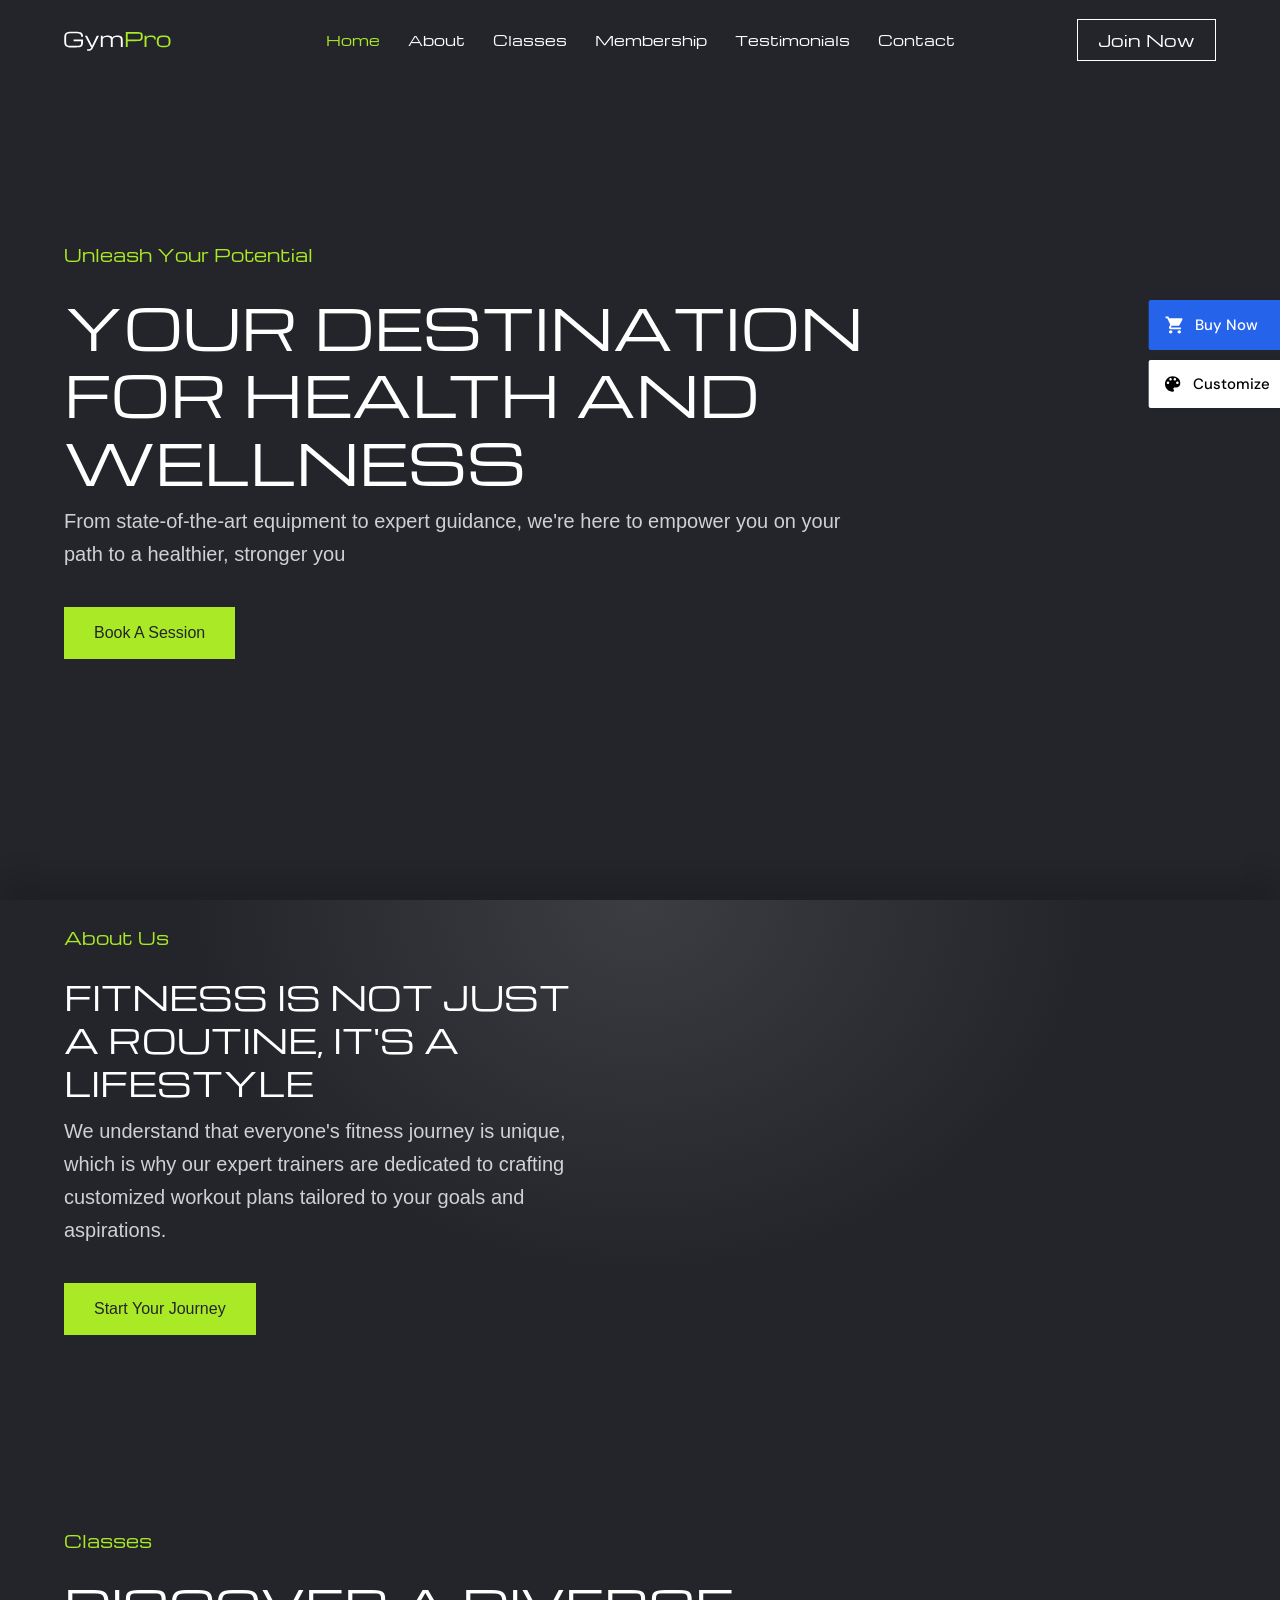
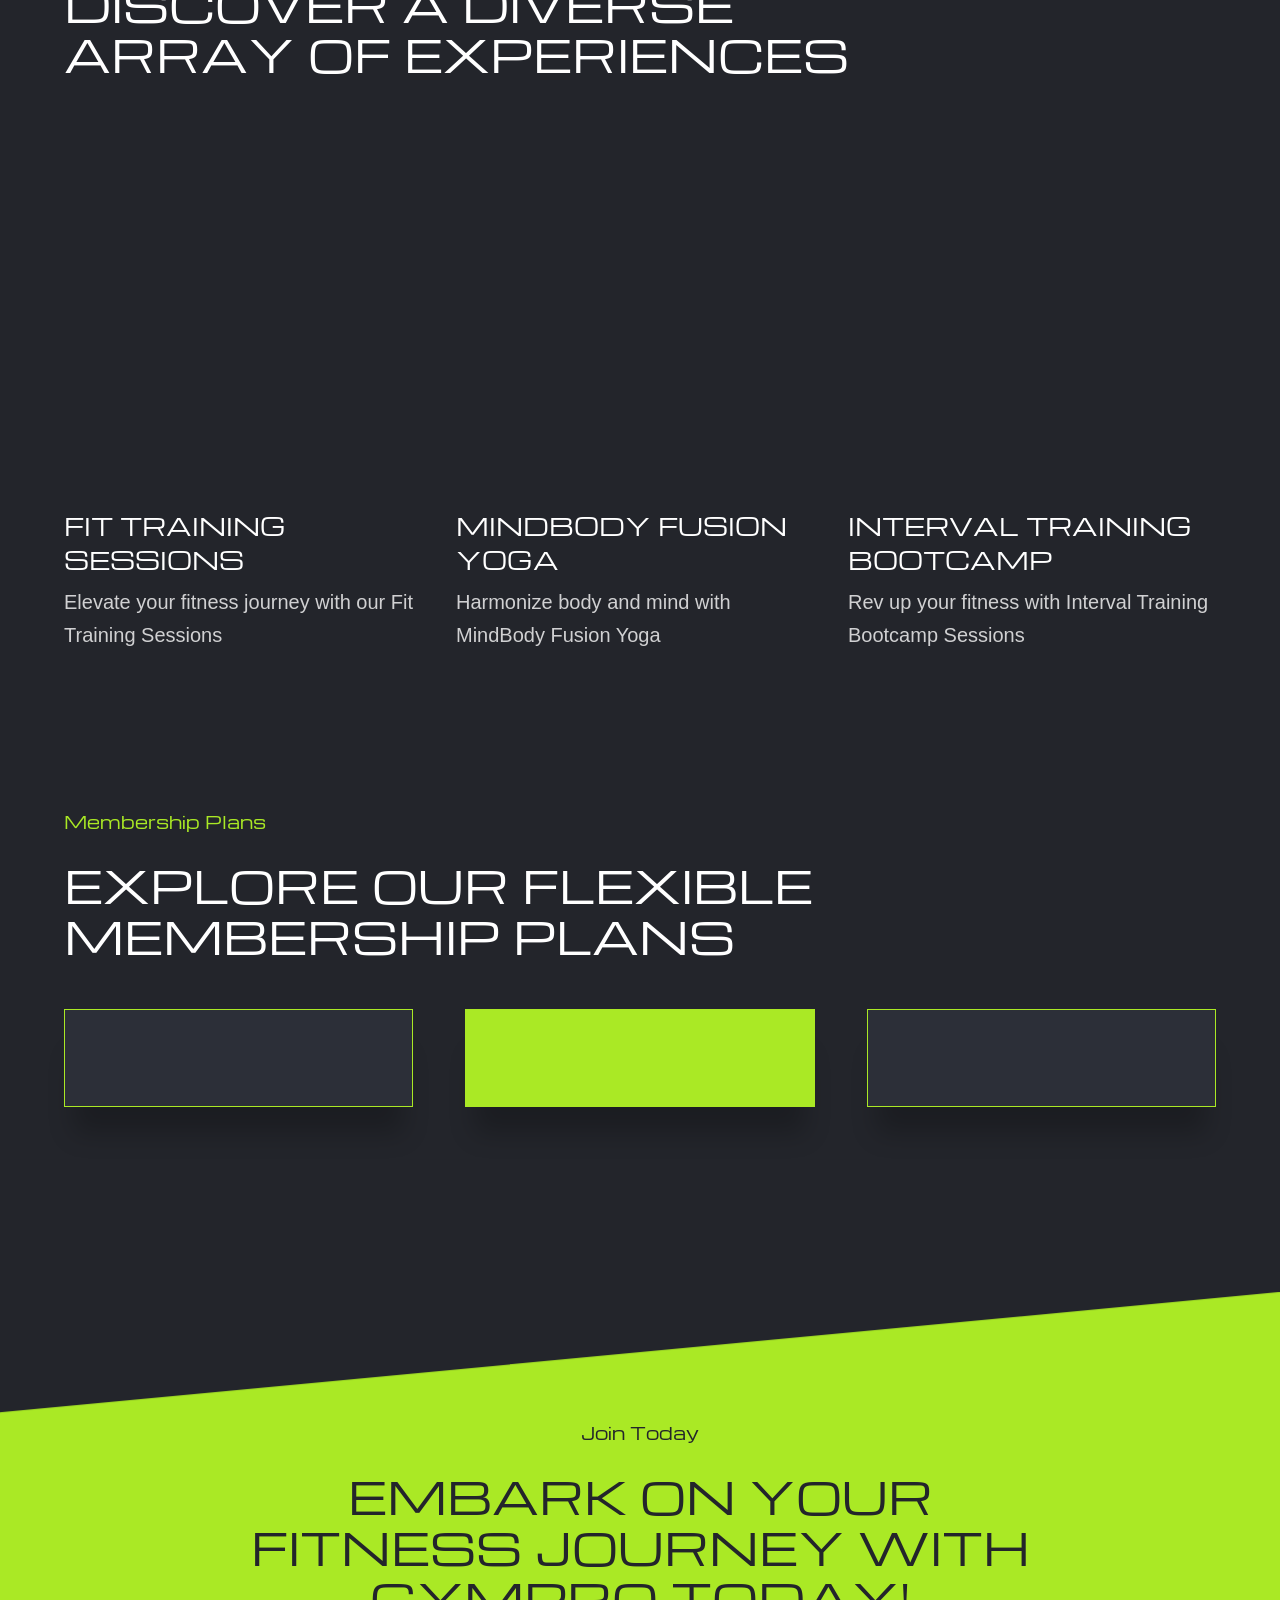
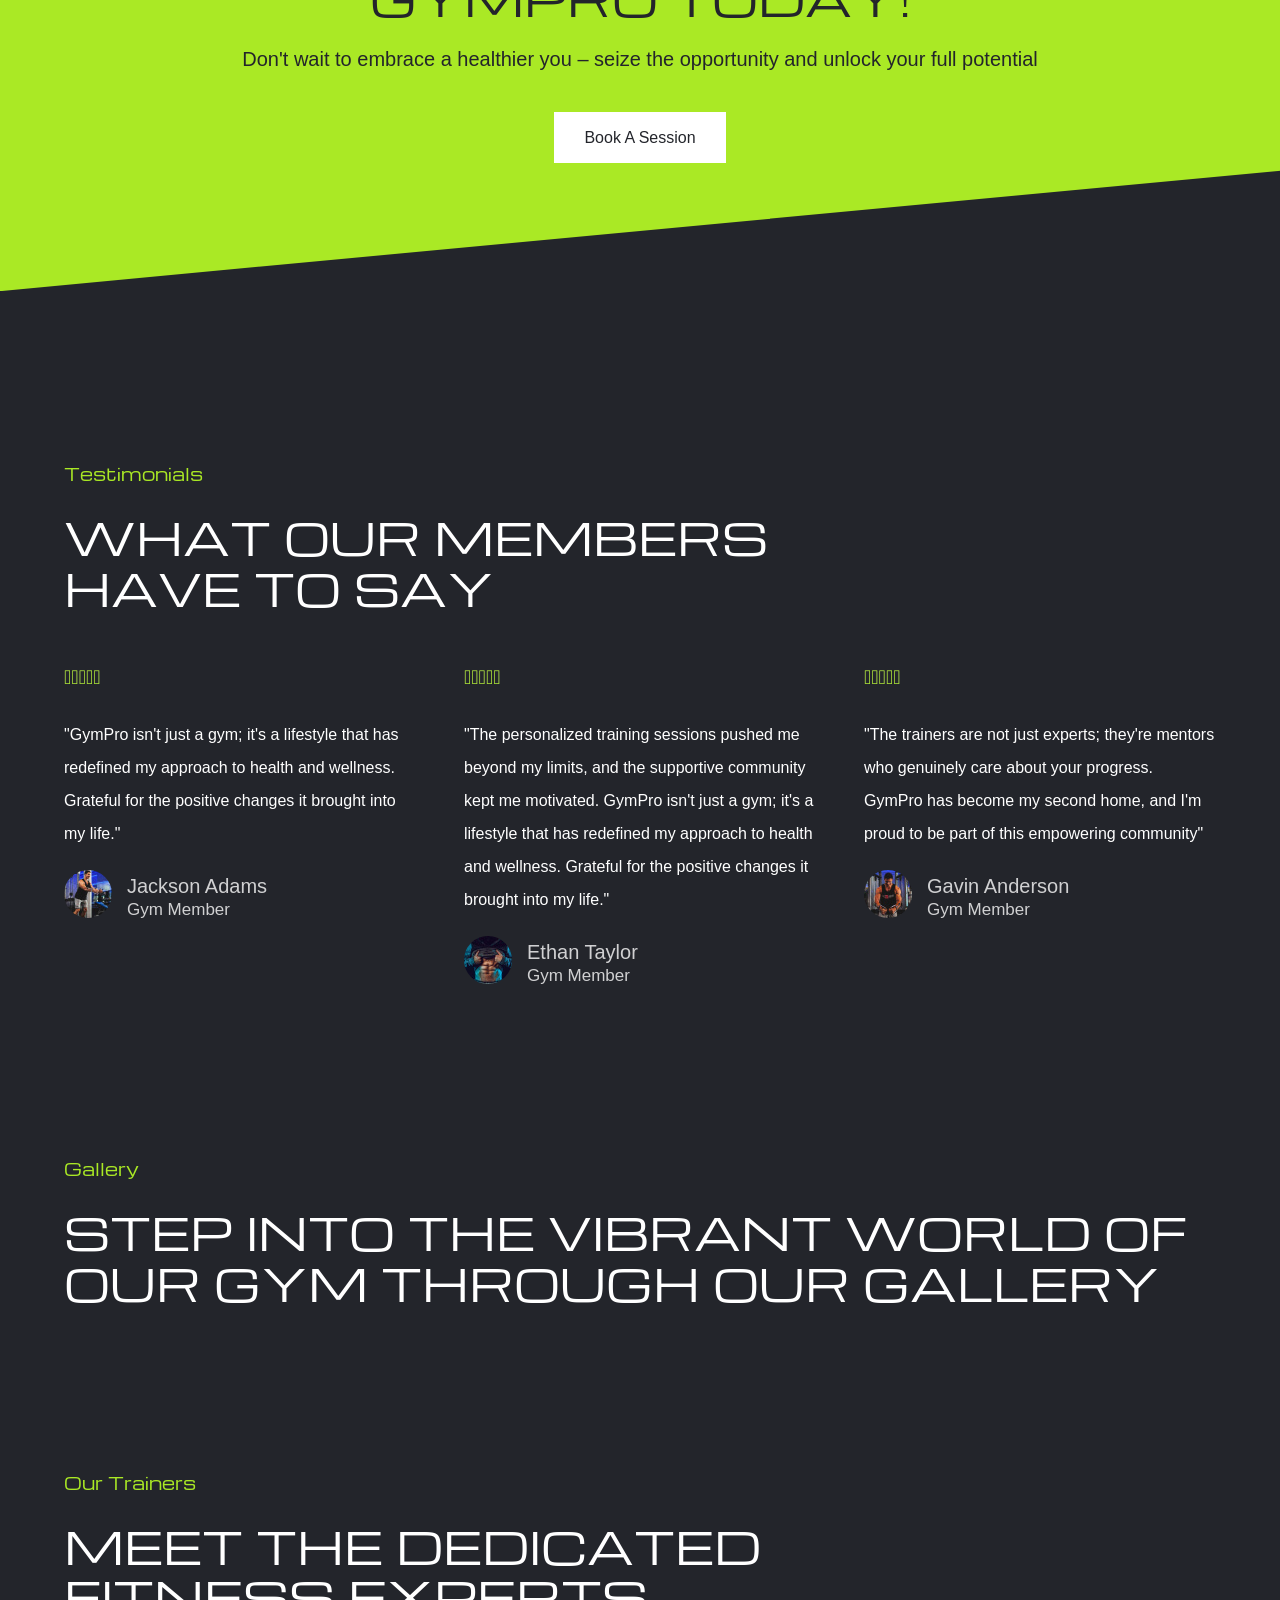
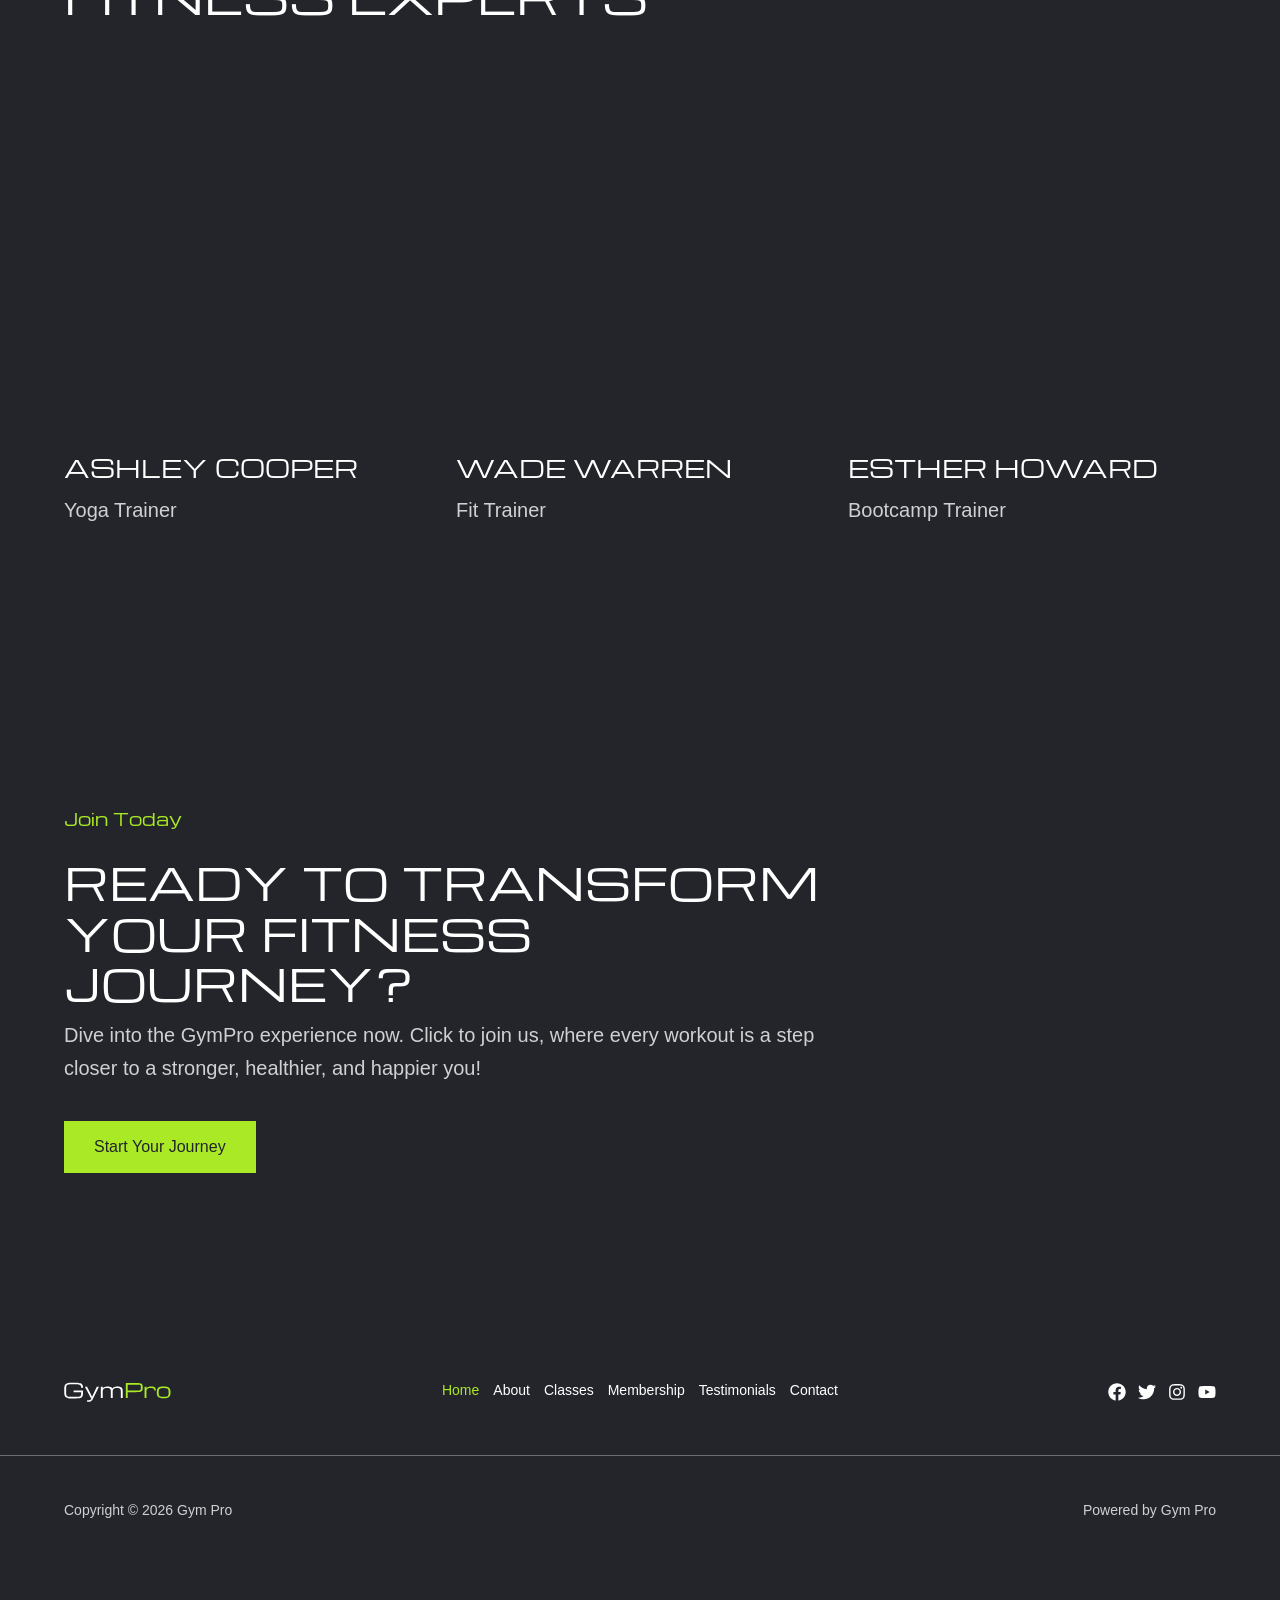
==== index.html @ b5f34abd "Rename Home - Gym Pro.html to index.html" ====
<!DOCTYPE html>
<!-- saved from url=(0055)https://websitedemos.net/gym-pro-04/?customize=template -->
<html lang="en-US"><head><meta http-equiv="Content-Type" content="text/html; charset=UTF-8">

<meta name="viewport" content="width=device-width, initial-scale=1">
	<link rel="profile" href="https://gmpg.org/xfn/11"> 
		<script type="text/javascript" async="" src="./Home - Gym Pro_files/js"></script><script src="./Home - Gym Pro_files/1520380311415655" async=""></script><script type="text/javascript" async="" src="./Home - Gym Pro_files/fbevents.js.download"></script><script type="text/javascript" async="" src="./Home - Gym Pro_files/analytics.js.download"></script><script async="" src="./Home - Gym Pro_files/gtm.js.download"></script><script type="text/javascript">

	var isInIFrame = ( window.self !== window.top ) ? true : false;

	if(! isInIFrame ) {
		var jsData = ["showcase-cta","https:\/\/websitedemos.net\/gym-pro-04\/wp-content\/plugins\/astra-sites-server\/admin\/showcase-cta\/switcher\/dist\/style-main.css?ver=bce6b782ef3bf5e4df41"];
		var style = document.createElement('link');
		style.setAttribute('id', jsData[0]);
		style.setAttribute('rel', 'stylesheet');
		style.setAttribute('type', 'text/css');
		style.setAttribute('media', 'all');
		style.setAttribute('href', jsData[1]);

		document.head.appendChild(style);
	}
	</script><link id="showcase-cta" rel="stylesheet" type="text/css" media="all" href="./Home - Gym Pro_files/style-main.css">
		<script type="text/javascript">

	var isInIFrame = ( window.self !== window.top ) ? true : false;

	if(! isInIFrame ) {
		var jsData = ["showcase-cta-google-fonts","\/\/fonts.googleapis.com\/css?family=DM%20Sans%3A400%2C500%2C700&subset=latin%2Clatin-ext"];
		var style = document.createElement('link');
		style.setAttribute('id', jsData[0]);
		style.setAttribute('rel', 'stylesheet');
		style.setAttribute('type', 'text/css');
		style.setAttribute('media', 'all');
		style.setAttribute('href', jsData[1]);

		document.head.appendChild(style);
	}
	</script><link id="showcase-cta-google-fonts" rel="stylesheet" type="text/css" media="all" href="./Home - Gym Pro_files/css">
	<meta name="robots" content="index, follow, max-image-preview:large, max-snippet:-1, max-video-preview:-1">

	<!-- This site is optimized with the Yoast SEO plugin v27.1.1 - https://yoast.com/product/yoast-seo-wordpress/ -->
	<title>Home - Gym Pro</title>
	<link rel="canonical" href="https://websitedemos.net/gym-pro-04/">
	<meta property="og:locale" content="en_US">
	<meta property="og:type" content="website">
	<meta property="og:title" content="Home - Gym Pro">
	<meta property="og:description" content="Unleash Your Potential Your Destination for Health and Wellness From state-of-the-art equipment to expert guidance, we’re here to empower you on your path to a healthier, stronger you Book A Session About Us Fitness is not just a routine, it’s a lifestyle We understand that everyone’s fitness journey is unique, which is why our expert […]">
	<meta property="og:url" content="https://websitedemos.net/gym-pro-04/">
	<meta property="og:site_name" content="Gym Pro">
	<meta property="article:modified_time" content="2025-06-24T12:03:01+00:00">
	<meta property="og:image" content="https://websitedemos.net/gym-pro-04/wp-content/uploads/sites/1424/2023/11/img-9.jpg">
	<meta property="og:image:width" content="576">
	<meta property="og:image:height" content="720">
	<meta property="og:image:type" content="image/jpeg">
	<meta name="twitter:card" content="summary_large_image">
	<script type="application/ld+json" class="yoast-schema-graph">{"@context":"https://schema.org","@graph":[{"@type":"WebPage","@id":"https://websitedemos.net/gym-pro-04/","url":"https://websitedemos.net/gym-pro-04/","name":"Home - Gym Pro","isPartOf":{"@id":"https://websitedemos.net/gym-pro-04/#website"},"about":{"@id":"https://websitedemos.net/gym-pro-04/#organization"},"primaryImageOfPage":{"@id":"https://websitedemos.net/gym-pro-04/#primaryimage"},"image":{"@id":"https://websitedemos.net/gym-pro-04/#primaryimage"},"thumbnailUrl":"https://websitedemos.net/gym-pro-04/wp-content/uploads/sites/1424/2023/11/img-9.jpg","datePublished":"2023-11-22T11:34:44+00:00","dateModified":"2025-06-24T12:03:01+00:00","breadcrumb":{"@id":"https://websitedemos.net/gym-pro-04/#breadcrumb"},"inLanguage":"en-US","potentialAction":[{"@type":"ReadAction","target":["https://websitedemos.net/gym-pro-04/"]}]},{"@type":"ImageObject","inLanguage":"en-US","@id":"https://websitedemos.net/gym-pro-04/#primaryimage","url":"https://websitedemos.net/gym-pro-04/wp-content/uploads/sites/1424/2023/11/img-9.jpg","contentUrl":"https://websitedemos.net/gym-pro-04/wp-content/uploads/sites/1424/2023/11/img-9.jpg","width":576,"height":720},{"@type":"BreadcrumbList","@id":"https://websitedemos.net/gym-pro-04/#breadcrumb","itemListElement":[{"@type":"ListItem","position":1,"name":"Home"}]},{"@type":"WebSite","@id":"https://websitedemos.net/gym-pro-04/#website","url":"https://websitedemos.net/gym-pro-04/","name":"Gym Pro","description":"","publisher":{"@id":"https://websitedemos.net/gym-pro-04/#organization"},"potentialAction":[{"@type":"SearchAction","target":{"@type":"EntryPoint","urlTemplate":"https://websitedemos.net/gym-pro-04/?s={search_term_string}"},"query-input":{"@type":"PropertyValueSpecification","valueRequired":true,"valueName":"search_term_string"}}],"inLanguage":"en-US"},{"@type":"Organization","@id":"https://websitedemos.net/gym-pro-04/#organization","name":"Gym Pro","url":"https://websitedemos.net/gym-pro-04/","logo":{"@type":"ImageObject","inLanguage":"en-US","@id":"https://websitedemos.net/gym-pro-04/#/schema/logo/image/","url":"https://websitedemos.net/gym-pro-04/wp-content/uploads/sites/1424/2023/11/Logo.svg","contentUrl":"https://websitedemos.net/gym-pro-04/wp-content/uploads/sites/1424/2023/11/Logo.svg","width":107,"height":20,"caption":"Gym Pro"},"image":{"@id":"https://websitedemos.net/gym-pro-04/#/schema/logo/image/"}}]}</script>
	<!-- / Yoast SEO plugin. -->


<link rel="dns-prefetch" href="https://fonts.googleapis.com/">
<link rel="alternate" type="application/rss+xml" title="Gym Pro » Feed" href="https://websitedemos.net/gym-pro-04/feed/">
<link rel="alternate" type="application/rss+xml" title="Gym Pro » Comments Feed" href="https://websitedemos.net/gym-pro-04/comments/feed/">
<link rel="alternate" title="oEmbed (JSON)" type="application/json+oembed" href="https://websitedemos.net/gym-pro-04/wp-json/oembed/1.0/embed?url=https%3A%2F%2Fwebsitedemos.net%2Fgym-pro-04%2F">
<link rel="alternate" title="oEmbed (XML)" type="text/xml+oembed" href="https://websitedemos.net/gym-pro-04/wp-json/oembed/1.0/embed?url=https%3A%2F%2Fwebsitedemos.net%2Fgym-pro-04%2F&amp;format=xml">
<style id="wp-img-auto-sizes-contain-inline-css">
img:is([sizes=auto i],[sizes^="auto," i]){contain-intrinsic-size:3000px 1500px}
/*# sourceURL=wp-img-auto-sizes-contain-inline-css */
</style>
<link rel="stylesheet" id="astra-theme-css-css" href="./Home - Gym Pro_files/main.min.css" media="all">
<style id="astra-theme-css-inline-css">
:root{--ast-post-nav-space:0;--ast-container-default-xlg-padding:3em;--ast-container-default-lg-padding:3em;--ast-container-default-slg-padding:2em;--ast-container-default-md-padding:3em;--ast-container-default-sm-padding:3em;--ast-container-default-xs-padding:2.4em;--ast-container-default-xxs-padding:1.8em;--ast-code-block-background:#ECEFF3;--ast-comment-inputs-background:#F9FAFB;--ast-normal-container-width:1152px;--ast-narrow-container-width:750px;--ast-blog-title-font-weight:normal;--ast-blog-meta-weight:inherit;--ast-global-color-primary:var(--ast-global-color-5);--ast-global-color-secondary:var(--ast-global-color-4);--ast-global-color-alternate-background:var(--ast-global-color-7);--ast-global-color-subtle-background:var(--ast-global-color-6);--ast-bg-style-guide:var( --ast-global-color-secondary,--ast-global-color-5 );--ast-shadow-style-guide:0px 0px 4px 0 #00000057;--ast-global-dark-bg-style:#fff;--ast-global-dark-lfs:#fbfbfb;--ast-widget-bg-color:#fafafa;--ast-wc-container-head-bg-color:#fbfbfb;--ast-title-layout-bg:#eeeeee;--ast-search-border-color:#e7e7e7;--ast-lifter-hover-bg:#e6e6e6;--ast-gallery-block-color:#000;--srfm-color-input-label:var(--ast-global-color-2);}html{font-size:125%;}a{color:var(--ast-global-color-1);}a:hover,a:focus{color:var(--ast-global-color-0);}body,button,input,select,textarea,.ast-button,.ast-custom-button{font-family:'Open Sans',sans-serif;font-weight:400;font-size:20px;font-size:1rem;line-height:var(--ast-body-line-height,1.65em);}blockquote{color:var(--ast-global-color-3);}p,.entry-content p{margin-bottom:0.5em;}h1,h2,h3,h4,h5,h6,.entry-content :where(h1,h2,h3,h4,h5,h6),.site-title,.site-title a{font-family:'Michroma',sans-serif;text-transform:uppercase;}.site-title{font-size:26px;font-size:1.3rem;display:none;}.site-header .site-description{font-size:15px;font-size:0.75rem;display:none;}.entry-title{font-size:26px;font-size:1.3rem;}.archive .ast-article-post .ast-article-inner,.blog .ast-article-post .ast-article-inner,.archive .ast-article-post .ast-article-inner:hover,.blog .ast-article-post .ast-article-inner:hover{overflow:hidden;}h1,.entry-content :where(h1){font-size:56px;font-size:2.8rem;font-family:'Michroma',sans-serif;line-height:1.2em;text-transform:uppercase;}h2,.entry-content :where(h2){font-size:44px;font-size:2.2rem;font-family:'Michroma',sans-serif;line-height:1.15em;text-transform:uppercase;}h3,.entry-content :where(h3){font-size:33px;font-size:1.65rem;font-family:'Michroma',sans-serif;line-height:1.3em;text-transform:uppercase;}h4,.entry-content :where(h4){font-size:24px;font-size:1.2rem;line-height:1.4em;font-family:'Michroma',sans-serif;text-transform:uppercase;}h5,.entry-content :where(h5){font-size:18px;font-size:0.9rem;line-height:1.6em;font-family:'Michroma',sans-serif;text-transform:uppercase;}h6,.entry-content :where(h6){font-size:17px;font-size:0.85rem;line-height:1.65em;font-family:'Michroma',sans-serif;text-transform:capitalize;}::selection{background-color:var(--ast-global-color-1);color:#000000;}body,h1,h2,h3,h4,h5,h6,.entry-title a,.entry-content :where(h1,h2,h3,h4,h5,h6){color:var(--ast-global-color-3);}.tagcloud a:hover,.tagcloud a:focus,.tagcloud a.current-item{color:#000000;border-color:var(--ast-global-color-1);background-color:var(--ast-global-color-1);}input:focus,input[type="text"]:focus,input[type="email"]:focus,input[type="url"]:focus,input[type="password"]:focus,input[type="reset"]:focus,input[type="search"]:focus,textarea:focus{border-color:var(--ast-global-color-1);}input[type="radio"]:checked,input[type=reset],input[type="checkbox"]:checked,input[type="checkbox"]:hover:checked,input[type="checkbox"]:focus:checked,input[type=range]::-webkit-slider-thumb{border-color:var(--ast-global-color-1);background-color:var(--ast-global-color-1);box-shadow:none;}.site-footer a:hover + .post-count,.site-footer a:focus + .post-count{background:var(--ast-global-color-1);border-color:var(--ast-global-color-1);}.single .nav-links .nav-previous,.single .nav-links .nav-next{color:var(--ast-global-color-1);}.entry-meta,.entry-meta *{line-height:1.45;color:var(--ast-global-color-1);}.entry-meta a:not(.ast-button):hover,.entry-meta a:not(.ast-button):hover *,.entry-meta a:not(.ast-button):focus,.entry-meta a:not(.ast-button):focus *,.page-links > .page-link,.page-links .page-link:hover,.post-navigation a:hover{color:var(--ast-global-color-0);}#cat option,.secondary .calendar_wrap thead a,.secondary .calendar_wrap thead a:visited{color:var(--ast-global-color-1);}.secondary .calendar_wrap #today,.ast-progress-val span{background:var(--ast-global-color-1);}.secondary a:hover + .post-count,.secondary a:focus + .post-count{background:var(--ast-global-color-1);border-color:var(--ast-global-color-1);}.calendar_wrap #today > a{color:#000000;}.page-links .page-link,.single .post-navigation a{color:var(--ast-global-color-1);}.ast-search-menu-icon .search-form button.search-submit{padding:0 4px;}.ast-search-menu-icon form.search-form{padding-right:0;}.ast-header-search .ast-search-menu-icon.ast-dropdown-active .search-form,.ast-header-search .ast-search-menu-icon.ast-dropdown-active .search-field:focus{transition:all 0.2s;}.search-form input.search-field:focus{outline:none;}.ast-mobile-header-content .ast-builder-layout-element:not(.ast-builder-menu):not(.ast-header-divider-element),.ast-mobile-popup-content .ast-builder-layout-element:not(.ast-builder-menu):not(.ast-header-divider-element){padding:15px 20px;}.ast-archive-title{color:var(--ast-global-color-2);}.widget-title,.widget .wp-block-heading{font-size:28px;font-size:1.4rem;color:var(--ast-global-color-2);}.ast-search-menu-icon.slide-search a:focus-visible:focus-visible,.astra-search-icon:focus-visible,#close:focus-visible,a:focus-visible,.ast-menu-toggle:focus-visible,.site .skip-link:focus-visible,.wp-block-loginout input:focus-visible,.wp-block-search.wp-block-search__button-inside .wp-block-search__inside-wrapper,.ast-header-navigation-arrow:focus-visible,.ast-orders-table__row .ast-orders-table__cell:focus-visible,a#ast-apply-coupon:focus-visible,#ast-apply-coupon:focus-visible,#close:focus-visible,.button.search-submit:focus-visible,#search_submit:focus,.normal-search:focus-visible,.ast-header-account-wrap:focus-visible,.astra-cart-drawer-close:focus,.ast-single-variation:focus,.ast-button:focus,.ast-builder-button-wrap:has(.ast-custom-button-link:focus),.ast-builder-button-wrap .ast-custom-button-link:focus{outline-style:dotted;outline-color:inherit;outline-width:thin;}input:focus,input[type="text"]:focus,input[type="email"]:focus,input[type="url"]:focus,input[type="password"]:focus,input[type="reset"]:focus,input[type="search"]:focus,input[type="number"]:focus,textarea:focus,.wp-block-search__input:focus,[data-section="section-header-mobile-trigger"] .ast-button-wrap .ast-mobile-menu-trigger-minimal:focus,.ast-mobile-popup-drawer.active .menu-toggle-close:focus,#ast-scroll-top:focus,#coupon_code:focus,#ast-coupon-code:focus{border-style:dotted;border-color:inherit;border-width:thin;}input{outline:none;}.ast-logo-title-inline .site-logo-img{padding-right:1em;}.site-logo-img img{ transition:all 0.2s linear;}body .ast-oembed-container *{position:absolute;top:0;width:100%;height:100%;left:0;}body .wp-block-embed-pocket-casts .ast-oembed-container *{position:unset;}.ast-single-post-featured-section + article {margin-top: 2em;}.site-content .ast-single-post-featured-section img {width: 100%;overflow: hidden;object-fit: cover;}.ast-separate-container .site-content .ast-single-post-featured-section + article {margin-top: -80px;z-index: 9;position: relative;border-radius: 4px;}@media (min-width: 922px) {.ast-no-sidebar .site-content .ast-article-image-container--wide {margin-left: -120px;margin-right: -120px;max-width: unset;width: unset;}.ast-left-sidebar .site-content .ast-article-image-container--wide,.ast-right-sidebar .site-content .ast-article-image-container--wide {margin-left: -10px;margin-right: -10px;}.site-content .ast-article-image-container--full {margin-left: calc( -50vw + 50%);margin-right: calc( -50vw + 50%);max-width: 100vw;width: 100vw;}.ast-left-sidebar .site-content .ast-article-image-container--full,.ast-right-sidebar .site-content .ast-article-image-container--full {margin-left: -10px;margin-right: -10px;max-width: inherit;width: auto;}}.site > .ast-single-related-posts-container {margin-top: 0;}@media (min-width: 922px) {.ast-desktop .ast-container--narrow {max-width: var(--ast-narrow-container-width);margin: 0 auto;}}.ast-page-builder-template .hentry {margin: 0;}.ast-page-builder-template .site-content > .ast-container {max-width: 100%;padding: 0;}.ast-page-builder-template .site .site-content #primary {padding: 0;margin: 0;}.ast-page-builder-template .no-results {text-align: center;margin: 4em auto;}.ast-page-builder-template .ast-pagination {padding: 2em;}.ast-page-builder-template .entry-header.ast-no-title.ast-no-thumbnail {margin-top: 0;}.ast-page-builder-template .entry-header.ast-header-without-markup {margin-top: 0;margin-bottom: 0;}.ast-page-builder-template .entry-header.ast-no-title.ast-no-meta {margin-bottom: 0;}.ast-page-builder-template.single .post-navigation {padding-bottom: 2em;}.ast-page-builder-template.single-post .site-content > .ast-container {max-width: 100%;}.ast-page-builder-template .entry-header {margin-top: 2em;margin-left: auto;margin-right: auto;}.ast-page-builder-template .ast-archive-description {margin: 2em auto 0;padding-left: 20px;padding-right: 20px;}.ast-page-builder-template .ast-row {margin-left: 0;margin-right: 0;}.single.ast-page-builder-template .entry-header + .entry-content,.single.ast-page-builder-template .ast-single-entry-banner + .site-content article .entry-content {margin-bottom: 2em;}@media(min-width: 921px) {.ast-page-builder-template.archive.ast-right-sidebar .ast-row article,.ast-page-builder-template.archive.ast-left-sidebar .ast-row article {padding-left: 0;padding-right: 0;}}@media (max-width:921.9px){#ast-desktop-header{display:none;}}@media (min-width:922px){#ast-mobile-header{display:none;}}.wp-block-buttons.aligncenter{justify-content:center;}@media (max-width:921px){.ast-theme-transparent-header #primary,.ast-theme-transparent-header #secondary{padding:0;}}@media (max-width:921px){.ast-plain-container.ast-no-sidebar #primary{padding:0;}}.ast-plain-container.ast-no-sidebar #primary{margin-top:0;margin-bottom:0;}.wp-block-button.is-style-outline .wp-block-button__link{border-color:var(--ast-global-color-0);}div.wp-block-button.is-style-outline > .wp-block-button__link:not(.has-text-color),div.wp-block-button.wp-block-button__link.is-style-outline:not(.has-text-color){color:var(--ast-global-color-0);}.wp-block-button.is-style-outline .wp-block-button__link:hover,.wp-block-buttons .wp-block-button.is-style-outline .wp-block-button__link:focus,.wp-block-buttons .wp-block-button.is-style-outline > .wp-block-button__link:not(.has-text-color):hover,.wp-block-buttons .wp-block-button.wp-block-button__link.is-style-outline:not(.has-text-color):hover{color:var(--ast-global-color-2);background-color:var(--ast-global-color-1);border-color:var(--ast-global-color-1);}.post-page-numbers.current .page-link,.ast-pagination .page-numbers.current{color:#000000;border-color:var(--ast-global-color-1);background-color:var(--ast-global-color-1);}.wp-block-button.is-style-outline .wp-block-button__link.wp-element-button,.ast-outline-button{border-color:var(--ast-global-color-0);font-family:inherit;font-weight:500;font-size:16px;font-size:0.8rem;line-height:1em;}.wp-block-buttons .wp-block-button.is-style-outline > .wp-block-button__link:not(.has-text-color),.wp-block-buttons .wp-block-button.wp-block-button__link.is-style-outline:not(.has-text-color),.ast-outline-button{color:var(--ast-global-color-0);}.wp-block-button.is-style-outline .wp-block-button__link:hover,.wp-block-buttons .wp-block-button.is-style-outline .wp-block-button__link:focus,.wp-block-buttons .wp-block-button.is-style-outline > .wp-block-button__link:not(.has-text-color):hover,.wp-block-buttons .wp-block-button.wp-block-button__link.is-style-outline:not(.has-text-color):hover,.ast-outline-button:hover,.ast-outline-button:focus,.wp-block-uagb-buttons-child .uagb-buttons-repeater.ast-outline-button:hover,.wp-block-uagb-buttons-child .uagb-buttons-repeater.ast-outline-button:focus{color:var(--ast-global-color-2);background-color:var(--ast-global-color-1);border-color:var(--ast-global-color-1);}.wp-block-button .wp-block-button__link.wp-element-button.is-style-outline:not(.has-background),.wp-block-button.is-style-outline>.wp-block-button__link.wp-element-button:not(.has-background),.ast-outline-button{background-color:transparent;}.entry-content[data-ast-blocks-layout] > figure{margin-bottom:1em;}h1.widget-title{font-weight:inherit;}h2.widget-title{font-weight:inherit;}h3.widget-title{font-weight:inherit;}#page{display:flex;flex-direction:column;min-height:100vh;}.ast-404-layout-1 h1.page-title{color:var(--ast-global-color-2);}.single .post-navigation a{line-height:1em;height:inherit;}.error-404 .page-sub-title{font-size:1.5rem;font-weight:inherit;}.search .site-content .content-area .search-form{margin-bottom:0;}#page .site-content{flex-grow:1;}.widget{margin-bottom:1.25em;}#secondary li{line-height:1.5em;}#secondary .wp-block-group h2{margin-bottom:0.7em;}#secondary h2{font-size:1.7rem;}.ast-separate-container .ast-article-post,.ast-separate-container .ast-article-single,.ast-separate-container .comment-respond{padding:3em;}.ast-separate-container .ast-article-single .ast-article-single{padding:0;}.ast-article-single .wp-block-post-template-is-layout-grid{padding-left:0;}.ast-separate-container .comments-title,.ast-narrow-container .comments-title{padding:1.5em 2em;}.ast-page-builder-template .comment-form-textarea,.ast-comment-formwrap .ast-grid-common-col{padding:0;}.ast-comment-formwrap{padding:0;display:inline-flex;column-gap:20px;width:100%;margin-left:0;margin-right:0;}.comments-area textarea#comment:focus,.comments-area textarea#comment:active,.comments-area .ast-comment-formwrap input[type="text"]:focus,.comments-area .ast-comment-formwrap input[type="text"]:active {box-shadow:none;outline:none;}.archive.ast-page-builder-template .entry-header{margin-top:2em;}.ast-page-builder-template .ast-comment-formwrap{width:100%;}.entry-title{margin-bottom:0.5em;}.ast-archive-description p{font-size:inherit;font-weight:inherit;line-height:inherit;}.ast-separate-container .ast-comment-list li.depth-1,.hentry{margin-bottom:2em;}@media (min-width:921px){.ast-left-sidebar.ast-page-builder-template #secondary,.archive.ast-right-sidebar.ast-page-builder-template .site-main{padding-left:20px;padding-right:20px;}}@media (max-width:544px){.ast-comment-formwrap.ast-row{column-gap:10px;display:inline-block;}#ast-commentform .ast-grid-common-col{position:relative;width:100%;}}@media (min-width:1201px){.ast-separate-container .ast-article-post,.ast-separate-container .ast-article-single,.ast-separate-container .ast-author-box,.ast-separate-container .ast-404-layout-1,.ast-separate-container .no-results{padding:3em;}}@media (max-width:921px){.ast-left-sidebar #content > .ast-container{display:flex;flex-direction:column-reverse;width:100%;}}@media (min-width:922px){.ast-separate-container.ast-right-sidebar #primary,.ast-separate-container.ast-left-sidebar #primary{border:0;}.search-no-results.ast-separate-container #primary{margin-bottom:4em;}}.elementor-widget-button .elementor-button{border-style:solid;text-decoration:none;border-top-width:0;border-right-width:0;border-left-width:0;border-bottom-width:0;}body .elementor-button.elementor-size-sm,body .elementor-button.elementor-size-xs,body .elementor-button.elementor-size-md,body .elementor-button.elementor-size-lg,body .elementor-button.elementor-size-xl,body .elementor-button{border-top-left-radius:0px;border-top-right-radius:0px;border-bottom-right-radius:0px;border-bottom-left-radius:0px;padding-top:18px;padding-right:30px;padding-bottom:18px;padding-left:30px;}@media (max-width:921px){.elementor-widget-button .elementor-button.elementor-size-sm,.elementor-widget-button .elementor-button.elementor-size-xs,.elementor-widget-button .elementor-button.elementor-size-md,.elementor-widget-button .elementor-button.elementor-size-lg,.elementor-widget-button .elementor-button.elementor-size-xl,.elementor-widget-button .elementor-button{padding-top:14px;padding-right:28px;padding-bottom:14px;padding-left:28px;}}@media (max-width:544px){.elementor-widget-button .elementor-button.elementor-size-sm,.elementor-widget-button .elementor-button.elementor-size-xs,.elementor-widget-button .elementor-button.elementor-size-md,.elementor-widget-button .elementor-button.elementor-size-lg,.elementor-widget-button .elementor-button.elementor-size-xl,.elementor-widget-button .elementor-button{padding-top:12px;padding-right:24px;padding-bottom:12px;padding-left:24px;}}.elementor-widget-button .elementor-button{border-color:var(--ast-global-color-0);background-color:var(--ast-global-color-0);}.elementor-widget-button .elementor-button:hover,.elementor-widget-button .elementor-button:focus{color:var(--ast-global-color-2);background-color:var(--ast-global-color-1);border-color:var(--ast-global-color-1);}.wp-block-button .wp-block-button__link ,.elementor-widget-button .elementor-button,.elementor-widget-button .elementor-button:visited{color:var(--ast-global-color-4);}.elementor-widget-button .elementor-button{font-family:'Michroma',sans-serif;font-size:16px;font-size:0.8rem;line-height:1em;text-transform:capitalize;}body .elementor-button.elementor-size-sm,body .elementor-button.elementor-size-xs,body .elementor-button.elementor-size-md,body .elementor-button.elementor-size-lg,body .elementor-button.elementor-size-xl,body .elementor-button{font-size:16px;font-size:0.8rem;}.wp-block-button .wp-block-button__link:hover,.wp-block-button .wp-block-button__link:focus{color:var(--ast-global-color-2);background-color:var(--ast-global-color-1);border-color:var(--ast-global-color-1);}.elementor-widget-heading h1.elementor-heading-title{line-height:1.2em;}.elementor-widget-heading h2.elementor-heading-title{line-height:1.15em;}.elementor-widget-heading h3.elementor-heading-title{line-height:1.3em;}.elementor-widget-heading h4.elementor-heading-title{line-height:1.4em;}.elementor-widget-heading h5.elementor-heading-title{line-height:1.6em;}.elementor-widget-heading h6.elementor-heading-title{line-height:1.65em;}.wp-block-button .wp-block-button__link,.wp-block-search .wp-block-search__button,body .wp-block-file .wp-block-file__button{border-color:var(--ast-global-color-0);background-color:var(--ast-global-color-0);color:var(--ast-global-color-4);font-family:'Michroma',sans-serif;font-weight:inherit;line-height:1em;text-transform:capitalize;font-size:16px;font-size:0.8rem;border-top-left-radius:0px;border-top-right-radius:0px;border-bottom-right-radius:0px;border-bottom-left-radius:0px;padding-top:18px;padding-right:30px;padding-bottom:18px;padding-left:30px;}@media (max-width:921px){.wp-block-button .wp-block-button__link,.wp-block-search .wp-block-search__button,body .wp-block-file .wp-block-file__button{padding-top:14px;padding-right:28px;padding-bottom:14px;padding-left:28px;}}@media (max-width:544px){.wp-block-button .wp-block-button__link,.wp-block-search .wp-block-search__button,body .wp-block-file .wp-block-file__button{padding-top:12px;padding-right:24px;padding-bottom:12px;padding-left:24px;}}.menu-toggle,button,.ast-button,.ast-custom-button,.button,input#submit,input[type="button"],input[type="submit"],input[type="reset"],#comments .submit,.search .search-submit,form[CLASS*="wp-block-search__"].wp-block-search .wp-block-search__inside-wrapper .wp-block-search__button,body .wp-block-file .wp-block-file__button,.search .search-submit{border-style:solid;border-top-width:0;border-right-width:0;border-left-width:0;border-bottom-width:0;color:var(--ast-global-color-4);border-color:var(--ast-global-color-0);background-color:var(--ast-global-color-0);padding-top:18px;padding-right:30px;padding-bottom:18px;padding-left:30px;font-family:'Michroma',sans-serif;font-weight:inherit;font-size:16px;font-size:0.8rem;line-height:1em;text-transform:capitalize;border-top-left-radius:0px;border-top-right-radius:0px;border-bottom-right-radius:0px;border-bottom-left-radius:0px;}button:focus,.menu-toggle:hover,button:hover,.ast-button:hover,.ast-custom-button:hover .button:hover,.ast-custom-button:hover ,input[type=reset]:hover,input[type=reset]:focus,input#submit:hover,input#submit:focus,input[type="button"]:hover,input[type="button"]:focus,input[type="submit"]:hover,input[type="submit"]:focus,form[CLASS*="wp-block-search__"].wp-block-search .wp-block-search__inside-wrapper .wp-block-search__button:hover,form[CLASS*="wp-block-search__"].wp-block-search .wp-block-search__inside-wrapper .wp-block-search__button:focus,body .wp-block-file .wp-block-file__button:hover,body .wp-block-file .wp-block-file__button:focus{color:var(--ast-global-color-2);background-color:var(--ast-global-color-1);border-color:var(--ast-global-color-1);}form[CLASS*="wp-block-search__"].wp-block-search .wp-block-search__inside-wrapper .wp-block-search__button.has-icon{padding-top:calc(18px - 3px);padding-right:calc(30px - 3px);padding-bottom:calc(18px - 3px);padding-left:calc(30px - 3px);}@media (max-width:921px){.menu-toggle,button,.ast-button,.ast-custom-button,.button,input#submit,input[type="button"],input[type="submit"],input[type="reset"],#comments .submit,.search .search-submit,form[CLASS*="wp-block-search__"].wp-block-search .wp-block-search__inside-wrapper .wp-block-search__button,body .wp-block-file .wp-block-file__button,.search .search-submit{padding-top:14px;padding-right:28px;padding-bottom:14px;padding-left:28px;}}@media (max-width:544px){.menu-toggle,button,.ast-button,.ast-custom-button,.button,input#submit,input[type="button"],input[type="submit"],input[type="reset"],#comments .submit,.search .search-submit,form[CLASS*="wp-block-search__"].wp-block-search .wp-block-search__inside-wrapper .wp-block-search__button,body .wp-block-file .wp-block-file__button,.search .search-submit{padding-top:12px;padding-right:24px;padding-bottom:12px;padding-left:24px;}}@media (max-width:921px){.ast-mobile-header-stack .main-header-bar .ast-search-menu-icon{display:inline-block;}.ast-header-break-point.ast-header-custom-item-outside .ast-mobile-header-stack .main-header-bar .ast-search-icon{margin:0;}.ast-comment-avatar-wrap img{max-width:2.5em;}.ast-comment-meta{padding:0 1.8888em 1.3333em;}.ast-separate-container .ast-comment-list li.depth-1{padding:1.5em 2.14em;}.ast-separate-container .comment-respond{padding:2em 2.14em;}}@media (min-width:544px){.ast-container{max-width:100%;}}@media (max-width:544px){.ast-separate-container .ast-article-post,.ast-separate-container .ast-article-single,.ast-separate-container .comments-title,.ast-separate-container .ast-archive-description{padding:1.5em 1em;}.ast-separate-container #content .ast-container{padding-left:0.54em;padding-right:0.54em;}.ast-separate-container .ast-comment-list .bypostauthor{padding:.5em;}.ast-search-menu-icon.ast-dropdown-active .search-field{width:170px;}} #ast-mobile-header .ast-site-header-cart-li a{pointer-events:none;}.ast-separate-container{background-color:var(--ast-global-color-4);background-image:none;}@media (max-width:921px){.site-title{display:none;}.site-header .site-description{display:none;}h1,.entry-content :where(h1){font-size:42px;}h2,.entry-content :where(h2){font-size:31px;}h3,.entry-content :where(h3){font-size:24px;}body,.ast-separate-container{background-color:var(--ast-global-color-4);background-image:none;}}@media (max-width:544px){.site-title{display:none;}.site-header .site-description{display:none;}h1,.entry-content :where(h1){font-size:24px;}h2,.entry-content :where(h2){font-size:20px;}h3,.entry-content :where(h3){font-size:18px;}h4,.entry-content :where(h4){font-size:16px;font-size:0.8rem;}h5,.entry-content :where(h5){font-size:15px;font-size:0.75rem;}h6,.entry-content :where(h6){font-size:14px;font-size:0.7rem;}body,.ast-separate-container{background-color:var(--ast-global-color-4);background-image:none;}}@media (max-width:921px){html{font-size:114%;}}@media (max-width:544px){html{font-size:114%;}}@media (min-width:922px){.ast-container{max-width:1192px;}}@media (min-width:922px){.site-content .ast-container{display:flex;}}@media (max-width:921px){.site-content .ast-container{flex-direction:column;}}@media (min-width:922px){.main-header-menu .sub-menu .menu-item.ast-left-align-sub-menu:hover > .sub-menu,.main-header-menu .sub-menu .menu-item.ast-left-align-sub-menu.focus > .sub-menu{margin-left:-0px;}}.ast-theme-transparent-header [data-section="section-header-mobile-trigger"] .ast-button-wrap .mobile-menu-toggle-icon .ast-mobile-svg{fill:var(--ast-global-color-0);}.ast-theme-transparent-header [data-section="section-header-mobile-trigger"] .ast-button-wrap .mobile-menu-wrap .mobile-menu{color:var(--ast-global-color-0);}.ast-theme-transparent-header [data-section="section-header-mobile-trigger"] .ast-button-wrap .ast-mobile-menu-trigger-outline{background:transparent;color:var(--ast-global-color-0);border-color:var(--ast-global-color-0);}.entry-content li > p{margin-bottom:0;}.site .comments-area{padding-bottom:3em;}.footer-widget-area[data-section^="section-fb-html-"] .ast-builder-html-element{text-align:center;}.wp-block-file {display: flex;align-items: center;flex-wrap: wrap;justify-content: space-between;}.wp-block-pullquote {border: none;}.wp-block-pullquote blockquote::before {content: "\201D";font-family: "Helvetica",sans-serif;display: flex;transform: rotate( 180deg );font-size: 6rem;font-style: normal;line-height: 1;font-weight: bold;align-items: center;justify-content: center;}.has-text-align-right > blockquote::before {justify-content: flex-start;}.has-text-align-left > blockquote::before {justify-content: flex-end;}figure.wp-block-pullquote.is-style-solid-color blockquote {max-width: 100%;text-align: inherit;}:root {--wp--custom--ast-default-block-top-padding: 3em;--wp--custom--ast-default-block-right-padding: 3em;--wp--custom--ast-default-block-bottom-padding: 3em;--wp--custom--ast-default-block-left-padding: 3em;--wp--custom--ast-container-width: 1152px;--wp--custom--ast-content-width-size: 1152px;--wp--custom--ast-wide-width-size: calc(1152px + var(--wp--custom--ast-default-block-left-padding) + var(--wp--custom--ast-default-block-right-padding));}.ast-narrow-container {--wp--custom--ast-content-width-size: 750px;--wp--custom--ast-wide-width-size: 750px;}@media(max-width: 921px) {:root {--wp--custom--ast-default-block-top-padding: 3em;--wp--custom--ast-default-block-right-padding: 2em;--wp--custom--ast-default-block-bottom-padding: 3em;--wp--custom--ast-default-block-left-padding: 2em;}}@media(max-width: 544px) {:root {--wp--custom--ast-default-block-top-padding: 3em;--wp--custom--ast-default-block-right-padding: 1.5em;--wp--custom--ast-default-block-bottom-padding: 3em;--wp--custom--ast-default-block-left-padding: 1.5em;}}.entry-content > .wp-block-group,.entry-content > .wp-block-cover,.entry-content > .wp-block-columns {padding-top: var(--wp--custom--ast-default-block-top-padding);padding-right: var(--wp--custom--ast-default-block-right-padding);padding-bottom: var(--wp--custom--ast-default-block-bottom-padding);padding-left: var(--wp--custom--ast-default-block-left-padding);}.ast-plain-container.ast-no-sidebar .entry-content > .alignfull,.ast-page-builder-template .ast-no-sidebar .entry-content > .alignfull {margin-left: calc( -50vw + 50%);margin-right: calc( -50vw + 50%);max-width: 100vw;width: 100vw;}.ast-plain-container.ast-no-sidebar .entry-content .alignfull .alignfull,.ast-page-builder-template.ast-no-sidebar .entry-content .alignfull .alignfull,.ast-plain-container.ast-no-sidebar .entry-content .alignfull .alignwide,.ast-page-builder-template.ast-no-sidebar .entry-content .alignfull .alignwide,.ast-plain-container.ast-no-sidebar .entry-content .alignwide .alignfull,.ast-page-builder-template.ast-no-sidebar .entry-content .alignwide .alignfull,.ast-plain-container.ast-no-sidebar .entry-content .alignwide .alignwide,.ast-page-builder-template.ast-no-sidebar .entry-content .alignwide .alignwide,.ast-plain-container.ast-no-sidebar .entry-content .wp-block-column .alignfull,.ast-page-builder-template.ast-no-sidebar .entry-content .wp-block-column .alignfull,.ast-plain-container.ast-no-sidebar .entry-content .wp-block-column .alignwide,.ast-page-builder-template.ast-no-sidebar .entry-content .wp-block-column .alignwide {margin-left: auto;margin-right: auto;width: 100%;}[data-ast-blocks-layout] .wp-block-separator:not(.is-style-dots) {height: 0;}[data-ast-blocks-layout] .wp-block-separator {margin: 20px auto;}[data-ast-blocks-layout] .wp-block-separator:not(.is-style-wide):not(.is-style-dots) {max-width: 100px;}[data-ast-blocks-layout] .wp-block-separator.has-background {padding: 0;}.entry-content[data-ast-blocks-layout] > * {max-width: var(--wp--custom--ast-content-width-size);margin-left: auto;margin-right: auto;}.entry-content[data-ast-blocks-layout] > .alignwide {max-width: var(--wp--custom--ast-wide-width-size);}.entry-content[data-ast-blocks-layout] .alignfull {max-width: none;}.entry-content .wp-block-columns {margin-bottom: 0;}blockquote {margin: 1.5em;border-color: rgba(0,0,0,0.05);}.wp-block-quote:not(.has-text-align-right):not(.has-text-align-center) {border-left: 5px solid rgba(0,0,0,0.05);}.has-text-align-right > blockquote,blockquote.has-text-align-right {border-right: 5px solid rgba(0,0,0,0.05);}.has-text-align-left > blockquote,blockquote.has-text-align-left {border-left: 5px solid rgba(0,0,0,0.05);}.wp-block-site-tagline,.wp-block-latest-posts .read-more {margin-top: 15px;}.wp-block-loginout p label {display: block;}.wp-block-loginout p:not(.login-remember):not(.login-submit) input {width: 100%;}.wp-block-loginout input:focus {border-color: transparent;}.wp-block-loginout input:focus {outline: thin dotted;}.entry-content .wp-block-media-text .wp-block-media-text__content {padding: 0 0 0 8%;}.entry-content .wp-block-media-text.has-media-on-the-right .wp-block-media-text__content {padding: 0 8% 0 0;}.entry-content .wp-block-media-text.has-background .wp-block-media-text__content {padding: 8%;}.entry-content .wp-block-cover:not([class*="background-color"]):not(.has-text-color.has-link-color) .wp-block-cover__inner-container,.entry-content .wp-block-cover:not([class*="background-color"]) .wp-block-cover-image-text,.entry-content .wp-block-cover:not([class*="background-color"]) .wp-block-cover-text,.entry-content .wp-block-cover-image:not([class*="background-color"]) .wp-block-cover__inner-container,.entry-content .wp-block-cover-image:not([class*="background-color"]) .wp-block-cover-image-text,.entry-content .wp-block-cover-image:not([class*="background-color"]) .wp-block-cover-text {color: var(--ast-global-color-primary,var(--ast-global-color-5));}.wp-block-loginout .login-remember input {width: 1.1rem;height: 1.1rem;margin: 0 5px 4px 0;vertical-align: middle;}.wp-block-latest-posts > li > *:first-child,.wp-block-latest-posts:not(.is-grid) > li:first-child {margin-top: 0;}.entry-content > .wp-block-buttons,.entry-content > .wp-block-uagb-buttons {margin-bottom: 1.5em;}.wp-block-search__inside-wrapper .wp-block-search__input {padding: 0 10px;color: var(--ast-global-color-3);background: var(--ast-global-color-primary,var(--ast-global-color-5));border-color: var(--ast-border-color);}.wp-block-latest-posts .read-more {margin-bottom: 1.5em;}.wp-block-search__no-button .wp-block-search__inside-wrapper .wp-block-search__input {padding-top: 5px;padding-bottom: 5px;}.wp-block-latest-posts .wp-block-latest-posts__post-date,.wp-block-latest-posts .wp-block-latest-posts__post-author {font-size: 1rem;}.wp-block-latest-posts > li > *,.wp-block-latest-posts:not(.is-grid) > li {margin-top: 12px;margin-bottom: 12px;}.ast-page-builder-template .entry-content[data-ast-blocks-layout] > .alignwide:where(:not(.uagb-is-root-container):not(.spectra-is-root-container)) > * {max-width: var(--wp--custom--ast-wide-width-size);}.ast-page-builder-template .entry-content[data-ast-blocks-layout] > .inherit-container-width > *,.ast-page-builder-template .entry-content[data-ast-blocks-layout] > *:not(.wp-block-group):where(:not(.uagb-is-root-container):not(.spectra-is-root-container)) > *,.entry-content[data-ast-blocks-layout] > .wp-block-cover .wp-block-cover__inner-container {max-width: var(--wp--custom--ast-content-width-size) ;margin-left: auto;margin-right: auto;}.ast-page-builder-template .entry-content[data-ast-blocks-layout] > *,.ast-page-builder-template .entry-content[data-ast-blocks-layout] > .alignfull:where(:not(.wp-block-group):not(.uagb-is-root-container):not(.spectra-is-root-container)) > * {max-width: none;}.entry-content[data-ast-blocks-layout] .wp-block-cover:not(.alignleft):not(.alignright) {width: auto;}@media(max-width: 1200px) {.ast-separate-container .entry-content > .alignfull,.ast-separate-container .entry-content[data-ast-blocks-layout] > .alignwide,.ast-plain-container .entry-content[data-ast-blocks-layout] > .alignwide,.ast-plain-container .entry-content .alignfull {margin-left: calc(-1 * min(var(--ast-container-default-xlg-padding),20px)) ;margin-right: calc(-1 * min(var(--ast-container-default-xlg-padding),20px));}}@media(min-width: 1201px) {.ast-separate-container .entry-content > .alignfull {margin-left: calc(-1 * var(--ast-container-default-xlg-padding) );margin-right: calc(-1 * var(--ast-container-default-xlg-padding) );}.ast-separate-container .entry-content[data-ast-blocks-layout] > .alignwide,.ast-plain-container .entry-content[data-ast-blocks-layout] > .alignwide {margin-left: calc(-1 * var(--wp--custom--ast-default-block-left-padding) );margin-right: calc(-1 * var(--wp--custom--ast-default-block-right-padding) );}}@media(min-width: 921px) {.ast-separate-container .entry-content .wp-block-group.alignwide:not(.inherit-container-width) > :where(:not(.alignleft):not(.alignright)),.ast-plain-container .entry-content .wp-block-group.alignwide:not(.inherit-container-width) > :where(:not(.alignleft):not(.alignright)) {max-width: calc( var(--wp--custom--ast-content-width-size) + 80px );}.ast-plain-container.ast-right-sidebar .entry-content[data-ast-blocks-layout] .alignfull,.ast-plain-container.ast-left-sidebar .entry-content[data-ast-blocks-layout] .alignfull {margin-left: -60px;margin-right: -60px;}}@media(min-width: 544px) {.entry-content > .alignleft {margin-right: 20px;}.entry-content > .alignright {margin-left: 20px;}}@media (max-width:544px){.wp-block-columns .wp-block-column:not(:last-child){margin-bottom:20px;}.wp-block-latest-posts{margin:0;}}@media( max-width: 600px ) {.entry-content .wp-block-media-text .wp-block-media-text__content,.entry-content .wp-block-media-text.has-media-on-the-right .wp-block-media-text__content {padding: 8% 0 0;}.entry-content .wp-block-media-text.has-background .wp-block-media-text__content {padding: 8%;}}.ast-page-builder-template .entry-header {padding-left: 0;}.ast-narrow-container .site-content .wp-block-uagb-image--align-full .wp-block-uagb-image__figure {max-width: 100%;margin-left: auto;margin-right: auto;}.entry-content ul,.entry-content ol {padding: revert;margin: revert;}.entry-content ul.wc-block-product-template{padding: 0;}:root .has-ast-global-color-0-color{color:var(--ast-global-color-0);}:root .has-ast-global-color-0-background-color{background-color:var(--ast-global-color-0);}:root .wp-block-button .has-ast-global-color-0-color{color:var(--ast-global-color-0);}:root .wp-block-button .has-ast-global-color-0-background-color{background-color:var(--ast-global-color-0);}:root .has-ast-global-color-1-color{color:var(--ast-global-color-1);}:root .has-ast-global-color-1-background-color{background-color:var(--ast-global-color-1);}:root .wp-block-button .has-ast-global-color-1-color{color:var(--ast-global-color-1);}:root .wp-block-button .has-ast-global-color-1-background-color{background-color:var(--ast-global-color-1);}:root .has-ast-global-color-2-color{color:var(--ast-global-color-2);}:root .has-ast-global-color-2-background-color{background-color:var(--ast-global-color-2);}:root .wp-block-button .has-ast-global-color-2-color{color:var(--ast-global-color-2);}:root .wp-block-button .has-ast-global-color-2-background-color{background-color:var(--ast-global-color-2);}:root .has-ast-global-color-3-color{color:var(--ast-global-color-3);}:root .has-ast-global-color-3-background-color{background-color:var(--ast-global-color-3);}:root .wp-block-button .has-ast-global-color-3-color{color:var(--ast-global-color-3);}:root .wp-block-button .has-ast-global-color-3-background-color{background-color:var(--ast-global-color-3);}:root .has-ast-global-color-4-color{color:var(--ast-global-color-4);}:root .has-ast-global-color-4-background-color{background-color:var(--ast-global-color-4);}:root .wp-block-button .has-ast-global-color-4-color{color:var(--ast-global-color-4);}:root .wp-block-button .has-ast-global-color-4-background-color{background-color:var(--ast-global-color-4);}:root .has-ast-global-color-5-color{color:var(--ast-global-color-5);}:root .has-ast-global-color-5-background-color{background-color:var(--ast-global-color-5);}:root .wp-block-button .has-ast-global-color-5-color{color:var(--ast-global-color-5);}:root .wp-block-button .has-ast-global-color-5-background-color{background-color:var(--ast-global-color-5);}:root .has-ast-global-color-6-color{color:var(--ast-global-color-6);}:root .has-ast-global-color-6-background-color{background-color:var(--ast-global-color-6);}:root .wp-block-button .has-ast-global-color-6-color{color:var(--ast-global-color-6);}:root .wp-block-button .has-ast-global-color-6-background-color{background-color:var(--ast-global-color-6);}:root .has-ast-global-color-7-color{color:var(--ast-global-color-7);}:root .has-ast-global-color-7-background-color{background-color:var(--ast-global-color-7);}:root .wp-block-button .has-ast-global-color-7-color{color:var(--ast-global-color-7);}:root .wp-block-button .has-ast-global-color-7-background-color{background-color:var(--ast-global-color-7);}:root .has-ast-global-color-8-color{color:var(--ast-global-color-8);}:root .has-ast-global-color-8-background-color{background-color:var(--ast-global-color-8);}:root .wp-block-button .has-ast-global-color-8-color{color:var(--ast-global-color-8);}:root .wp-block-button .has-ast-global-color-8-background-color{background-color:var(--ast-global-color-8);}:root{--ast-global-color-0:#aae925;--ast-global-color-1:#7ab204;--ast-global-color-2:#ffffff;--ast-global-color-3:rgba(255,255,255,0.79);--ast-global-color-4:#23252b;--ast-global-color-5:#2c2f38;--ast-global-color-6:rgba(255,255,255,0.33);--ast-global-color-7:#23252b;--ast-global-color-8:#111111;}:root {--ast-border-color : var(--ast-global-color-6);}.ast-single-entry-banner {-js-display: flex;display: flex;flex-direction: column;justify-content: center;text-align: center;position: relative;background: var(--ast-title-layout-bg);}.ast-single-entry-banner[data-banner-layout="layout-1"] {max-width: 1152px;background: inherit;padding: 20px 0;}.ast-single-entry-banner[data-banner-width-type="custom"] {margin: 0 auto;width: 100%;}.ast-single-entry-banner + .site-content .entry-header {margin-bottom: 0;}.site .ast-author-avatar {--ast-author-avatar-size: ;}a.ast-underline-text {text-decoration: underline;}.ast-container > .ast-terms-link {position: relative;display: block;}a.ast-button.ast-badge-tax {padding: 4px 8px;border-radius: 3px;font-size: inherit;}header.entry-header{text-align:left;}header.entry-header .entry-title{font-weight:600;font-size:32px;font-size:1.6rem;}header.entry-header > *:not(:last-child){margin-bottom:10px;}header.entry-header .post-thumb img,.ast-single-post-featured-section.post-thumb img{aspect-ratio:16/9;}@media (max-width:921px){header.entry-header{text-align:left;}}@media (max-width:544px){header.entry-header{text-align:left;}}.ast-archive-entry-banner {-js-display: flex;display: flex;flex-direction: column;justify-content: center;text-align: center;position: relative;background: var(--ast-title-layout-bg);}.ast-archive-entry-banner[data-banner-width-type="custom"] {margin: 0 auto;width: 100%;}.ast-archive-entry-banner[data-banner-layout="layout-1"] {background: inherit;padding: 20px 0;text-align: left;}body.archive .ast-archive-description{max-width:1152px;width:100%;text-align:left;padding-top:3em;padding-right:3em;padding-bottom:3em;padding-left:3em;}body.archive .ast-archive-description .ast-archive-title,body.archive .ast-archive-description .ast-archive-title *{font-weight:600;font-size:32px;font-size:1.6rem;}body.archive .ast-archive-description > *:not(:last-child){margin-bottom:10px;}@media (max-width:921px){body.archive .ast-archive-description{text-align:left;}}@media (max-width:544px){body.archive .ast-archive-description{text-align:left;}}.ast-theme-transparent-header #masthead .site-logo-img .transparent-custom-logo .astra-logo-svg{width:150px;}.ast-theme-transparent-header #masthead .site-logo-img .transparent-custom-logo img{ max-width:150px; width:150px;}@media (max-width:921px){.ast-theme-transparent-header #masthead .site-logo-img .transparent-custom-logo .astra-logo-svg{width:120px;}.ast-theme-transparent-header #masthead .site-logo-img .transparent-custom-logo img{ max-width:120px; width:120px;}}@media (max-width:543px){.ast-theme-transparent-header #masthead .site-logo-img .transparent-custom-logo .astra-logo-svg{width:100px;}.ast-theme-transparent-header #masthead .site-logo-img .transparent-custom-logo img{ max-width:100px; width:100px;}}@media (min-width:921px){.ast-theme-transparent-header #masthead{position:absolute;left:0;right:0;}.ast-theme-transparent-header .main-header-bar,.ast-theme-transparent-header.ast-header-break-point .main-header-bar{background:none;}body.elementor-editor-active.ast-theme-transparent-header #masthead,.fl-builder-edit .ast-theme-transparent-header #masthead,body.vc_editor.ast-theme-transparent-header #masthead,body.brz-ed.ast-theme-transparent-header #masthead{z-index:0;}.ast-header-break-point.ast-replace-site-logo-transparent.ast-theme-transparent-header .custom-mobile-logo-link{display:none;}.ast-header-break-point.ast-replace-site-logo-transparent.ast-theme-transparent-header .transparent-custom-logo{display:inline-block;}.ast-theme-transparent-header .ast-above-header,.ast-theme-transparent-header .ast-above-header.ast-above-header-bar{background-image:none;background-color:transparent;}.ast-theme-transparent-header .ast-below-header,.ast-theme-transparent-header .ast-below-header.ast-below-header-bar{background-image:none;background-color:transparent;}}.ast-theme-transparent-header .ast-builder-menu .main-header-menu,.ast-theme-transparent-header .ast-builder-menu .main-header-menu .menu-link,.ast-theme-transparent-header [CLASS*="ast-builder-menu-"] .main-header-menu .menu-item > .menu-link,.ast-theme-transparent-header .ast-masthead-custom-menu-items,.ast-theme-transparent-header .ast-masthead-custom-menu-items a,.ast-theme-transparent-header .ast-builder-menu .main-header-menu .menu-item > .ast-menu-toggle,.ast-theme-transparent-header .ast-builder-menu .main-header-menu .menu-item > .ast-menu-toggle,.ast-theme-transparent-header .ast-above-header-navigation a,.ast-header-break-point.ast-theme-transparent-header .ast-above-header-navigation a,.ast-header-break-point.ast-theme-transparent-header .ast-above-header-navigation > ul.ast-above-header-menu > .menu-item-has-children:not(.current-menu-item) > .ast-menu-toggle,.ast-theme-transparent-header .ast-below-header-menu,.ast-theme-transparent-header .ast-below-header-menu a,.ast-header-break-point.ast-theme-transparent-header .ast-below-header-menu a,.ast-header-break-point.ast-theme-transparent-header .ast-below-header-menu,.ast-theme-transparent-header .main-header-menu .menu-link{color:var(--ast-global-color-2);}.ast-theme-transparent-header .ast-builder-menu .main-header-menu .menu-item:hover > .menu-link,.ast-theme-transparent-header .ast-builder-menu .main-header-menu .menu-item:hover > .ast-menu-toggle,.ast-theme-transparent-header .ast-builder-menu .main-header-menu .ast-masthead-custom-menu-items a:hover,.ast-theme-transparent-header .ast-builder-menu .main-header-menu .focus > .menu-link,.ast-theme-transparent-header .ast-builder-menu .main-header-menu .focus > .ast-menu-toggle,.ast-theme-transparent-header .ast-builder-menu .main-header-menu .current-menu-item > .menu-link,.ast-theme-transparent-header .ast-builder-menu .main-header-menu .current-menu-ancestor > .menu-link,.ast-theme-transparent-header .ast-builder-menu .main-header-menu .current-menu-item > .ast-menu-toggle,.ast-theme-transparent-header .ast-builder-menu .main-header-menu .current-menu-ancestor > .ast-menu-toggle,.ast-theme-transparent-header [CLASS*="ast-builder-menu-"] .main-header-menu .current-menu-item > .menu-link,.ast-theme-transparent-header [CLASS*="ast-builder-menu-"] .main-header-menu .current-menu-ancestor > .menu-link,.ast-theme-transparent-header [CLASS*="ast-builder-menu-"] .main-header-menu .current-menu-item > .ast-menu-toggle,.ast-theme-transparent-header [CLASS*="ast-builder-menu-"] .main-header-menu .current-menu-ancestor > .ast-menu-toggle,.ast-theme-transparent-header .main-header-menu .menu-item:hover > .menu-link,.ast-theme-transparent-header .main-header-menu .current-menu-item > .menu-link,.ast-theme-transparent-header .main-header-menu .current-menu-ancestor > .menu-link{color:var(--ast-global-color-0);}.ast-theme-transparent-header .ast-builder-menu .main-header-menu .menu-item .sub-menu .menu-link,.ast-theme-transparent-header .main-header-menu .menu-item .sub-menu .menu-link{background-color:transparent;}@media (max-width:921px){.ast-theme-transparent-header #masthead{position:absolute;left:0;right:0;}.ast-theme-transparent-header .main-header-bar,.ast-theme-transparent-header.ast-header-break-point .main-header-bar{background:none;}body.elementor-editor-active.ast-theme-transparent-header #masthead,.fl-builder-edit .ast-theme-transparent-header #masthead,body.vc_editor.ast-theme-transparent-header #masthead,body.brz-ed.ast-theme-transparent-header #masthead{z-index:0;}.ast-header-break-point.ast-replace-site-logo-transparent.ast-theme-transparent-header .custom-mobile-logo-link{display:none;}.ast-header-break-point.ast-replace-site-logo-transparent.ast-theme-transparent-header .transparent-custom-logo{display:inline-block;}.ast-theme-transparent-header .ast-above-header,.ast-theme-transparent-header .ast-above-header.ast-above-header-bar{background-image:none;background-color:transparent;}.ast-theme-transparent-header .ast-below-header,.ast-theme-transparent-header .ast-below-header.ast-below-header-bar{background-image:none;background-color:transparent;}}.ast-theme-transparent-header #ast-desktop-header > .ast-main-header-wrap > .main-header-bar,.ast-theme-transparent-header.ast-header-break-point #ast-mobile-header > .ast-main-header-wrap > .main-header-bar{border-bottom-width:0px;border-bottom-style:solid;}.ast-breadcrumbs .trail-browse,.ast-breadcrumbs .trail-items,.ast-breadcrumbs .trail-items li{display:inline-block;margin:0;padding:0;border:none;background:inherit;text-indent:0;text-decoration:none;}.ast-breadcrumbs .trail-browse{font-size:inherit;font-style:inherit;font-weight:inherit;color:inherit;}.ast-breadcrumbs .trail-items{list-style:none;}.trail-items li::after{padding:0 0.3em;content:"\00bb";}.trail-items li:last-of-type::after{display:none;}h1,h2,h3,h4,h5,h6,.entry-content :where(h1,h2,h3,h4,h5,h6){color:var(--ast-global-color-2);}.entry-title a{color:var(--ast-global-color-2);}@media (max-width:921px){.ast-builder-grid-row-container.ast-builder-grid-row-tablet-3-firstrow .ast-builder-grid-row > *:first-child,.ast-builder-grid-row-container.ast-builder-grid-row-tablet-3-lastrow .ast-builder-grid-row > *:last-child{grid-column:1 / -1;}}@media (max-width:544px){.ast-builder-grid-row-container.ast-builder-grid-row-mobile-3-firstrow .ast-builder-grid-row > *:first-child,.ast-builder-grid-row-container.ast-builder-grid-row-mobile-3-lastrow .ast-builder-grid-row > *:last-child{grid-column:1 / -1;}}.ast-builder-layout-element[data-section="title_tagline"]{display:flex;}@media (max-width:921px){.ast-header-break-point .ast-builder-layout-element[data-section="title_tagline"]{display:flex;}}@media (max-width:544px){.ast-header-break-point .ast-builder-layout-element[data-section="title_tagline"]{display:flex;}}[data-section*="section-hb-button-"] .menu-link{display:none;}.ast-header-button-1[data-section*="section-hb-button-"] .ast-builder-button-wrap .ast-custom-button{font-family:'Michroma',sans-serif;}.ast-header-button-1 .ast-custom-button{color:var(--ast-global-color-2);background:rgba(123,179,4,0);border-color:var(--ast-global-color-2);border-top-width:1px;border-bottom-width:1px;border-left-width:1px;border-right-width:1px;}.ast-header-button-1 .ast-custom-button:hover{color:var(--ast-global-color-4);background:var(--ast-global-color-2);border-color:var(--ast-global-color-2);}.ast-header-button-1[data-section*="section-hb-button-"] .ast-builder-button-wrap .ast-custom-button{padding-top:12px;padding-bottom:12px;padding-left:20px;padding-right:20px;}.ast-header-button-1[data-section="section-hb-button-1"]{display:flex;}@media (max-width:921px){.ast-header-break-point .ast-header-button-1[data-section="section-hb-button-1"]{display:flex;}}@media (max-width:544px){.ast-header-break-point .ast-header-button-1[data-section="section-hb-button-1"]{display:flex;}}.ast-builder-menu-1{font-family:'Michroma',sans-serif;font-weight:inherit;}.ast-builder-menu-1 .menu-item > .menu-link{font-size:14px;font-size:0.7rem;color:var(--ast-global-color-2);}.ast-builder-menu-1 .menu-item > .ast-menu-toggle{color:var(--ast-global-color-2);}.ast-builder-menu-1 .menu-item:hover > .menu-link,.ast-builder-menu-1 .inline-on-mobile .menu-item:hover > .ast-menu-toggle{color:var(--ast-global-color-0);}.ast-builder-menu-1 .menu-item:hover > .ast-menu-toggle{color:var(--ast-global-color-0);}.ast-builder-menu-1 .menu-item.current-menu-item > .menu-link,.ast-builder-menu-1 .inline-on-mobile .menu-item.current-menu-item > .ast-menu-toggle,.ast-builder-menu-1 .current-menu-ancestor > .menu-link{color:var(--ast-global-color-0);}.ast-builder-menu-1 .menu-item.current-menu-item > .ast-menu-toggle{color:var(--ast-global-color-0);}.ast-builder-menu-1 .sub-menu,.ast-builder-menu-1 .inline-on-mobile .sub-menu{border-top-width:2px;border-bottom-width:0px;border-right-width:0px;border-left-width:0px;border-color:var(--ast-global-color-1);border-style:solid;}.ast-builder-menu-1 .sub-menu .sub-menu{top:-2px;}.ast-builder-menu-1 .main-header-menu > .menu-item > .sub-menu,.ast-builder-menu-1 .main-header-menu > .menu-item > .astra-full-megamenu-wrapper{margin-top:0px;}.ast-desktop .ast-builder-menu-1 .main-header-menu > .menu-item > .sub-menu:before,.ast-desktop .ast-builder-menu-1 .main-header-menu > .menu-item > .astra-full-megamenu-wrapper:before{height:calc( 0px + 2px + 5px );}.ast-desktop .ast-builder-menu-1 .menu-item .sub-menu .menu-link{border-style:none;}@media (max-width:921px){.ast-header-break-point .ast-builder-menu-1 .menu-item.menu-item-has-children > .ast-menu-toggle{top:0;}.ast-builder-menu-1 .inline-on-mobile .menu-item.menu-item-has-children > .ast-menu-toggle{right:-15px;}.ast-builder-menu-1 .menu-item-has-children > .menu-link:after{content:unset;}.ast-builder-menu-1 .main-header-menu > .menu-item > .sub-menu,.ast-builder-menu-1 .main-header-menu > .menu-item > .astra-full-megamenu-wrapper{margin-top:0;}}@media (max-width:544px){.ast-header-break-point .ast-builder-menu-1 .menu-item.menu-item-has-children > .ast-menu-toggle{top:0;}.ast-builder-menu-1 .main-header-menu > .menu-item > .sub-menu,.ast-builder-menu-1 .main-header-menu > .menu-item > .astra-full-megamenu-wrapper{margin-top:0;}}.ast-builder-menu-1{display:flex;}@media (max-width:921px){.ast-header-break-point .ast-builder-menu-1{display:flex;}}@media (max-width:544px){.ast-header-break-point .ast-builder-menu-1{display:flex;}}.site-below-footer-wrap{padding-top:20px;padding-bottom:20px;}.site-below-footer-wrap[data-section="section-below-footer-builder"]{background-image:none;min-height:60px;border-style:solid;border-width:0px;border-top-width:1px;border-top-color:var(--ast-global-color-6);}.site-below-footer-wrap[data-section="section-below-footer-builder"] .ast-builder-grid-row{max-width:1152px;min-height:60px;margin-left:auto;margin-right:auto;}.site-below-footer-wrap[data-section="section-below-footer-builder"] .ast-builder-grid-row,.site-below-footer-wrap[data-section="section-below-footer-builder"] .site-footer-section{align-items:center;}.site-below-footer-wrap[data-section="section-below-footer-builder"].ast-footer-row-inline .site-footer-section{display:flex;margin-bottom:0;}.ast-builder-grid-row-2-equal .ast-builder-grid-row{grid-template-columns:repeat( 2,1fr );}@media (max-width:921px){.site-below-footer-wrap[data-section="section-below-footer-builder"].ast-footer-row-tablet-inline .site-footer-section{display:flex;margin-bottom:0;}.site-below-footer-wrap[data-section="section-below-footer-builder"].ast-footer-row-tablet-stack .site-footer-section{display:block;margin-bottom:10px;}.ast-builder-grid-row-container.ast-builder-grid-row-tablet-2-equal .ast-builder-grid-row{grid-template-columns:repeat( 2,1fr );}}@media (max-width:544px){.site-below-footer-wrap[data-section="section-below-footer-builder"].ast-footer-row-mobile-inline .site-footer-section{display:flex;margin-bottom:0;}.site-below-footer-wrap[data-section="section-below-footer-builder"].ast-footer-row-mobile-stack .site-footer-section{display:block;margin-bottom:10px;}.ast-builder-grid-row-container.ast-builder-grid-row-mobile-full .ast-builder-grid-row{grid-template-columns:1fr;}}.site-below-footer-wrap[data-section="section-below-footer-builder"]{padding-top:24px;padding-bottom:24px;padding-left:48px;padding-right:48px;}@media (max-width:921px){.site-below-footer-wrap[data-section="section-below-footer-builder"]{padding-top:24px;padding-bottom:24px;padding-left:24px;padding-right:24px;}}.site-below-footer-wrap[data-section="section-below-footer-builder"]{display:grid;}@media (max-width:921px){.ast-header-break-point .site-below-footer-wrap[data-section="section-below-footer-builder"]{display:grid;}}@media (max-width:544px){.ast-header-break-point .site-below-footer-wrap[data-section="section-below-footer-builder"]{display:grid;}}.ast-builder-html-element img.alignnone{display:inline-block;}.ast-builder-html-element p:first-child{margin-top:0;}.ast-builder-html-element p:last-child{margin-bottom:0;}.ast-header-break-point .main-header-bar .ast-builder-html-element{line-height:1.85714285714286;}.footer-widget-area[data-section="section-fb-html-1"] .ast-builder-html-element{color:var(--ast-global-color-3);font-size:14px;font-size:0.7rem;}.footer-widget-area[data-section="section-fb-html-1"] a{color:var(--ast-global-color-0);}.footer-widget-area[data-section="section-fb-html-1"] a:hover{color:var(--ast-global-color-1);}.footer-widget-area[data-section="section-fb-html-1"]{font-size:14px;font-size:0.7rem;}.footer-widget-area[data-section="section-fb-html-1"]{display:block;}@media (max-width:921px){.ast-header-break-point .footer-widget-area[data-section="section-fb-html-1"]{display:block;}}@media (max-width:544px){.ast-header-break-point .footer-widget-area[data-section="section-fb-html-1"]{display:block;}}.footer-widget-area[data-section="section-fb-html-1"] .ast-builder-html-element{text-align:right;}@media (max-width:921px){.footer-widget-area[data-section="section-fb-html-1"] .ast-builder-html-element{text-align:right;}}@media (max-width:544px){.footer-widget-area[data-section="section-fb-html-1"] .ast-builder-html-element{text-align:center;}}.ast-footer-copyright{text-align:left;}.ast-footer-copyright.site-footer-focus-item {color:var(--ast-global-color-3);}@media (max-width:921px){.ast-footer-copyright{text-align:left;}}@media (max-width:544px){.ast-footer-copyright{text-align:center;}}.ast-footer-copyright.site-footer-focus-item {font-size:14px;font-size:0.7rem;}.ast-footer-copyright.ast-builder-layout-element{display:flex;}@media (max-width:921px){.ast-header-break-point .ast-footer-copyright.ast-builder-layout-element{display:flex;}}@media (max-width:544px){.ast-header-break-point .ast-footer-copyright.ast-builder-layout-element{display:flex;}}.ast-social-stack-desktop .ast-builder-social-element,.ast-social-stack-tablet .ast-builder-social-element,.ast-social-stack-mobile .ast-builder-social-element {margin-top: 6px;margin-bottom: 6px;}.social-show-label-true .ast-builder-social-element {width: auto;padding: 0 0.4em;}[data-section^="section-fb-social-icons-"] .footer-social-inner-wrap {text-align: center;}.ast-footer-social-wrap {width: 100%;}.ast-footer-social-wrap .ast-builder-social-element:first-child {margin-left: 0;}.ast-footer-social-wrap .ast-builder-social-element:last-child {margin-right: 0;}.ast-header-social-wrap .ast-builder-social-element:first-child {margin-left: 0;}.ast-header-social-wrap .ast-builder-social-element:last-child {margin-right: 0;}.ast-builder-social-element {line-height: 1;color: var(--ast-global-color-2);background: transparent;vertical-align: middle;transition: all 0.01s;margin-left: 6px;margin-right: 6px;justify-content: center;align-items: center;}.ast-builder-social-element .social-item-label {padding-left: 6px;}.ast-footer-social-1-wrap .ast-builder-social-element svg{width:18px;height:18px;}.ast-footer-social-1-wrap .ast-social-color-type-custom svg{fill:var(--ast-global-color-2);}.ast-footer-social-1-wrap .ast-social-color-type-custom .ast-builder-social-element:hover{color:var(--ast-global-color-0);}.ast-footer-social-1-wrap .ast-social-color-type-custom .ast-builder-social-element:hover svg{fill:var(--ast-global-color-0);}.ast-footer-social-1-wrap .ast-social-color-type-custom .social-item-label{color:var(--ast-global-color-2);}.ast-footer-social-1-wrap .ast-builder-social-element:hover .social-item-label{color:var(--ast-global-color-0);}[data-section="section-fb-social-icons-1"] .footer-social-inner-wrap{text-align:right;}@media (max-width:921px){[data-section="section-fb-social-icons-1"] .footer-social-inner-wrap{text-align:right;}}@media (max-width:544px){[data-section="section-fb-social-icons-1"] .footer-social-inner-wrap{text-align:center;}}.ast-builder-layout-element[data-section="section-fb-social-icons-1"]{display:flex;}@media (max-width:921px){.ast-header-break-point .ast-builder-layout-element[data-section="section-fb-social-icons-1"]{display:flex;}}@media (max-width:544px){.ast-header-break-point .ast-builder-layout-element[data-section="section-fb-social-icons-1"]{display:flex;}}.ast-hfb-header .site-footer{padding-top:0px;padding-bottom:0px;padding-left:0px;padding-right:0px;}.site-primary-footer-wrap{padding-top:45px;padding-bottom:45px;}.site-primary-footer-wrap[data-section="section-primary-footer-builder"]{background-image:none;}.site-primary-footer-wrap[data-section="section-primary-footer-builder"] .ast-builder-grid-row{max-width:1152px;margin-left:auto;margin-right:auto;}.site-primary-footer-wrap[data-section="section-primary-footer-builder"] .ast-builder-grid-row,.site-primary-footer-wrap[data-section="section-primary-footer-builder"] .site-footer-section{align-items:center;}.site-primary-footer-wrap[data-section="section-primary-footer-builder"].ast-footer-row-inline .site-footer-section{display:flex;margin-bottom:0;}.ast-builder-grid-row-3-cwide .ast-builder-grid-row{grid-template-columns:1fr 3fr 1fr;}@media (max-width:921px){.site-primary-footer-wrap[data-section="section-primary-footer-builder"].ast-footer-row-tablet-inline .site-footer-section{display:flex;margin-bottom:0;}.site-primary-footer-wrap[data-section="section-primary-footer-builder"].ast-footer-row-tablet-stack .site-footer-section{display:block;margin-bottom:10px;}.ast-builder-grid-row-container.ast-builder-grid-row-tablet-3-equal .ast-builder-grid-row{grid-template-columns:repeat( 3,1fr );}}@media (max-width:544px){.site-primary-footer-wrap[data-section="section-primary-footer-builder"] .ast-builder-grid-row{grid-column-gap:12px;grid-row-gap:12px;}.site-primary-footer-wrap[data-section="section-primary-footer-builder"].ast-footer-row-mobile-inline .site-footer-section{display:flex;margin-bottom:0;}.site-primary-footer-wrap[data-section="section-primary-footer-builder"].ast-footer-row-mobile-stack .site-footer-section{display:block;margin-bottom:10px;}.ast-builder-grid-row-container.ast-builder-grid-row-mobile-full .ast-builder-grid-row{grid-template-columns:1fr;}}.site-primary-footer-wrap[data-section="section-primary-footer-builder"]{padding-top:48px;padding-bottom:48px;padding-left:48px;padding-right:48px;}@media (max-width:921px){.site-primary-footer-wrap[data-section="section-primary-footer-builder"]{padding-top:48px;padding-bottom:48px;padding-left:24px;padding-right:24px;}}@media (max-width:544px){.site-primary-footer-wrap[data-section="section-primary-footer-builder"]{padding-top:60px;padding-bottom:50px;padding-left:24px;padding-right:24px;}}.site-primary-footer-wrap[data-section="section-primary-footer-builder"]{display:grid;}@media (max-width:921px){.ast-header-break-point .site-primary-footer-wrap[data-section="section-primary-footer-builder"]{display:grid;}}@media (max-width:544px){.ast-header-break-point .site-primary-footer-wrap[data-section="section-primary-footer-builder"]{display:grid;}}.footer-widget-area[data-section="sidebar-widgets-footer-widget-1"].footer-widget-area-inner{text-align:left;}@media (max-width:921px){.footer-widget-area[data-section="sidebar-widgets-footer-widget-1"].footer-widget-area-inner{text-align:left;}}@media (max-width:544px){.footer-widget-area[data-section="sidebar-widgets-footer-widget-1"].footer-widget-area-inner{text-align:center;}}.footer-widget-area.widget-area.site-footer-focus-item{width:auto;}.ast-footer-row-inline .footer-widget-area.widget-area.site-footer-focus-item{width:100%;}.footer-widget-area[data-section="sidebar-widgets-footer-widget-1"]{display:block;}@media (max-width:921px){.ast-header-break-point .footer-widget-area[data-section="sidebar-widgets-footer-widget-1"]{display:block;}}@media (max-width:544px){.ast-header-break-point .footer-widget-area[data-section="sidebar-widgets-footer-widget-1"]{display:block;}}.elementor-widget-heading .elementor-heading-title{margin:0;}.elementor-page .ast-menu-toggle{color:unset !important;background:unset !important;}.elementor-post.elementor-grid-item.hentry{margin-bottom:0;}.woocommerce div.product .elementor-element.elementor-products-grid .related.products ul.products li.product,.elementor-element .elementor-wc-products .woocommerce[class*='columns-'] ul.products li.product{width:auto;margin:0;float:none;}.elementor-toc__list-wrapper{margin:0;}body .elementor hr{background-color:#ccc;margin:0;}.ast-left-sidebar .elementor-section.elementor-section-stretched,.ast-right-sidebar .elementor-section.elementor-section-stretched{max-width:100%;left:0 !important;}.elementor-posts-container [CLASS*="ast-width-"]{width:100%;}.elementor-template-full-width .ast-container{display:block;}.elementor-screen-only,.screen-reader-text,.screen-reader-text span,.ui-helper-hidden-accessible{top:0 !important;}@media (max-width:544px){.elementor-element .elementor-wc-products .woocommerce[class*="columns-"] ul.products li.product{width:auto;margin:0;}.elementor-element .woocommerce .woocommerce-result-count{float:none;}}.ast-header-break-point .main-header-bar{border-bottom-width:1px;}@media (min-width:922px){.main-header-bar{border-bottom-width:1px;}}.main-header-menu .menu-item, #astra-footer-menu .menu-item, .main-header-bar .ast-masthead-custom-menu-items{-js-display:flex;display:flex;-webkit-box-pack:center;-webkit-justify-content:center;-moz-box-pack:center;-ms-flex-pack:center;justify-content:center;-webkit-box-orient:vertical;-webkit-box-direction:normal;-webkit-flex-direction:column;-moz-box-orient:vertical;-moz-box-direction:normal;-ms-flex-direction:column;flex-direction:column;}.main-header-menu > .menu-item > .menu-link, #astra-footer-menu > .menu-item > .menu-link{height:100%;-webkit-box-align:center;-webkit-align-items:center;-moz-box-align:center;-ms-flex-align:center;align-items:center;-js-display:flex;display:flex;}.ast-header-break-point .main-navigation ul .menu-item .menu-link .icon-arrow:first-of-type svg{top:.2em;margin-top:0px;margin-left:0px;width:.65em;transform:translate(0, -2px) rotateZ(270deg);}.ast-mobile-popup-content .ast-submenu-expanded > .ast-menu-toggle{transform:rotateX(180deg);overflow-y:auto;}@media (min-width:922px){.ast-builder-menu .main-navigation > ul > li:last-child a{margin-right:0;}}.ast-separate-container .ast-article-inner{background-color:transparent;background-image:none;}.ast-separate-container .ast-article-post{background-color:var(--ast-global-color-4);background-image:none;}@media (max-width:921px){.ast-separate-container .ast-article-post{background-color:var(--ast-global-color-4);background-image:none;}}@media (max-width:544px){.ast-separate-container .ast-article-post{background-color:var(--ast-global-color-4);background-image:none;}}.ast-separate-container .ast-article-single:not(.ast-related-post), .ast-separate-container .error-404, .ast-separate-container .no-results, .single.ast-separate-container .site-main .ast-author-meta, .ast-separate-container .related-posts-title-wrapper, .ast-separate-container .comments-count-wrapper, .ast-box-layout.ast-plain-container .site-content, .ast-padded-layout.ast-plain-container .site-content, .ast-separate-container .ast-archive-description, .ast-separate-container .comments-area .comment-respond, .ast-separate-container .comments-area .ast-comment-list li, .ast-separate-container .comments-area .comments-title{background-color:var(--ast-global-color-4);background-image:none;}@media (max-width:921px){.ast-separate-container .ast-article-single:not(.ast-related-post), .ast-separate-container .error-404, .ast-separate-container .no-results, .single.ast-separate-container .site-main .ast-author-meta, .ast-separate-container .related-posts-title-wrapper, .ast-separate-container .comments-count-wrapper, .ast-box-layout.ast-plain-container .site-content, .ast-padded-layout.ast-plain-container .site-content, .ast-separate-container .ast-archive-description{background-color:var(--ast-global-color-4);background-image:none;}}@media (max-width:544px){.ast-separate-container .ast-article-single:not(.ast-related-post), .ast-separate-container .error-404, .ast-separate-container .no-results, .single.ast-separate-container .site-main .ast-author-meta, .ast-separate-container .related-posts-title-wrapper, .ast-separate-container .comments-count-wrapper, .ast-box-layout.ast-plain-container .site-content, .ast-padded-layout.ast-plain-container .site-content, .ast-separate-container .ast-archive-description{background-color:var(--ast-global-color-4);background-image:none;}}.ast-separate-container.ast-two-container #secondary .widget{background-color:var(--ast-global-color-4);background-image:none;}@media (max-width:921px){.ast-separate-container.ast-two-container #secondary .widget{background-color:var(--ast-global-color-4);background-image:none;}}@media (max-width:544px){.ast-separate-container.ast-two-container #secondary .widget{background-color:var(--ast-global-color-4);background-image:none;}}.ast-plain-container, .ast-page-builder-template{background-color:var(--ast-global-color-4);background-image:none;}@media (max-width:921px){.ast-plain-container, .ast-page-builder-template{background-color:var(--ast-global-color-4);background-image:none;}}@media (max-width:544px){.ast-plain-container, .ast-page-builder-template{background-color:var(--ast-global-color-4);background-image:none;}}
		#ast-scroll-top {
			display: none;
			position: fixed;
			text-align: center;
			cursor: pointer;
			z-index: 99;
			width: 2.1em;
			height: 2.1em;
			line-height: 2.1;
			color: #ffffff;
			border-radius: 2px;
			content: "";
			outline: inherit;
		}
		@media (min-width: 769px) {
			#ast-scroll-top {
				content: "769";
			}
		}
		#ast-scroll-top .ast-icon.icon-arrow svg {
			margin-left: 0px;
			vertical-align: middle;
			transform: translate(0, -20%) rotate(180deg);
			width: 1.6em;
		}
		.ast-scroll-to-top-right {
			right: 30px;
			bottom: 30px;
		}
		.ast-scroll-to-top-left {
			left: 30px;
			bottom: 30px;
		}
	#ast-scroll-top{color:var(--ast-global-color-4);background-color:var(--ast-global-color-0);font-size:15px;border-top-left-radius:0px;border-top-right-radius:0px;border-bottom-right-radius:0px;border-bottom-left-radius:0px;}#ast-scroll-top:hover{color:var(--ast-global-color-2);background-color:var(--ast-global-color-1);}@media (max-width:921px){#ast-scroll-top .ast-icon.icon-arrow svg{width:1em;}}.ast-mobile-header-content > *,.ast-desktop-header-content > * {padding: 10px 0;height: auto;}.ast-mobile-header-content > *:first-child,.ast-desktop-header-content > *:first-child {padding-top: 10px;}.ast-mobile-header-content > .ast-builder-menu,.ast-desktop-header-content > .ast-builder-menu {padding-top: 0;}.ast-mobile-header-content > *:last-child,.ast-desktop-header-content > *:last-child {padding-bottom: 0;}.ast-mobile-header-content .ast-search-menu-icon.ast-inline-search label,.ast-desktop-header-content .ast-search-menu-icon.ast-inline-search label {width: 100%;}.ast-desktop-header-content .main-header-bar-navigation .ast-submenu-expanded > .ast-menu-toggle::before {transform: rotateX(180deg);}#ast-desktop-header .ast-desktop-header-content,.ast-mobile-header-content .ast-search-icon,.ast-desktop-header-content .ast-search-icon,.ast-mobile-header-wrap .ast-mobile-header-content,.ast-main-header-nav-open.ast-popup-nav-open .ast-mobile-header-wrap .ast-mobile-header-content,.ast-main-header-nav-open.ast-popup-nav-open .ast-desktop-header-content {display: none;}.ast-main-header-nav-open.ast-header-break-point #ast-desktop-header .ast-desktop-header-content,.ast-main-header-nav-open.ast-header-break-point .ast-mobile-header-wrap .ast-mobile-header-content {display: block;}.ast-desktop .ast-desktop-header-content .astra-menu-animation-slide-up > .menu-item > .sub-menu,.ast-desktop .ast-desktop-header-content .astra-menu-animation-slide-up > .menu-item .menu-item > .sub-menu,.ast-desktop .ast-desktop-header-content .astra-menu-animation-slide-down > .menu-item > .sub-menu,.ast-desktop .ast-desktop-header-content .astra-menu-animation-slide-down > .menu-item .menu-item > .sub-menu,.ast-desktop .ast-desktop-header-content .astra-menu-animation-fade > .menu-item > .sub-menu,.ast-desktop .ast-desktop-header-content .astra-menu-animation-fade > .menu-item .menu-item > .sub-menu {opacity: 1;visibility: visible;}.ast-hfb-header.ast-default-menu-enable.ast-header-break-point .ast-mobile-header-wrap .ast-mobile-header-content .main-header-bar-navigation {width: unset;margin: unset;}.ast-mobile-header-content.content-align-flex-end .main-header-bar-navigation .menu-item-has-children > .ast-menu-toggle,.ast-desktop-header-content.content-align-flex-end .main-header-bar-navigation .menu-item-has-children > .ast-menu-toggle {left: calc( 20px - 0.907em);right: auto;}.ast-mobile-header-content .ast-search-menu-icon,.ast-mobile-header-content .ast-search-menu-icon.slide-search,.ast-desktop-header-content .ast-search-menu-icon,.ast-desktop-header-content .ast-search-menu-icon.slide-search {width: 100%;position: relative;display: block;right: auto;transform: none;}.ast-mobile-header-content .ast-search-menu-icon.slide-search .search-form,.ast-mobile-header-content .ast-search-menu-icon .search-form,.ast-desktop-header-content .ast-search-menu-icon.slide-search .search-form,.ast-desktop-header-content .ast-search-menu-icon .search-form {right: 0;visibility: visible;opacity: 1;position: relative;top: auto;transform: none;padding: 0;display: block;overflow: hidden;}.ast-mobile-header-content .ast-search-menu-icon.ast-inline-search .search-field,.ast-mobile-header-content .ast-search-menu-icon .search-field,.ast-desktop-header-content .ast-search-menu-icon.ast-inline-search .search-field,.ast-desktop-header-content .ast-search-menu-icon .search-field {width: 100%;padding-right: 5.5em;}.ast-mobile-header-content .ast-search-menu-icon .search-submit,.ast-desktop-header-content .ast-search-menu-icon .search-submit {display: block;position: absolute;height: 100%;top: 0;right: 0;padding: 0 1em;border-radius: 0;}.ast-hfb-header.ast-default-menu-enable.ast-header-break-point .ast-mobile-header-wrap .ast-mobile-header-content .main-header-bar-navigation ul .sub-menu .menu-link {padding-left: 30px;}.ast-hfb-header.ast-default-menu-enable.ast-header-break-point .ast-mobile-header-wrap .ast-mobile-header-content .main-header-bar-navigation .sub-menu .menu-item .menu-item .menu-link {padding-left: 40px;}.ast-mobile-popup-drawer.active .ast-mobile-popup-inner{background-color:;;}.ast-mobile-header-wrap .ast-mobile-header-content, .ast-desktop-header-content{background-color:;;}.ast-mobile-popup-content > *, .ast-mobile-header-content > *, .ast-desktop-popup-content > *, .ast-desktop-header-content > *{padding-top:0px;padding-bottom:0px;}.content-align-flex-start .ast-builder-layout-element{justify-content:flex-start;}.content-align-flex-start .main-header-menu{text-align:left;}.ast-mobile-popup-drawer.active .menu-toggle-close{color:#3a3a3a;}.ast-mobile-header-wrap .ast-primary-header-bar,.ast-primary-header-bar .site-primary-header-wrap{min-height:80px;}.ast-desktop .ast-primary-header-bar .main-header-menu > .menu-item{line-height:80px;}.ast-header-break-point #masthead .ast-mobile-header-wrap .ast-primary-header-bar,.ast-header-break-point #masthead .ast-mobile-header-wrap .ast-below-header-bar,.ast-header-break-point #masthead .ast-mobile-header-wrap .ast-above-header-bar{padding-left:20px;padding-right:20px;}.ast-header-break-point .ast-primary-header-bar{border-bottom-width:0px;border-bottom-color:#eaeaea;border-bottom-style:solid;}@media (min-width:922px){.ast-primary-header-bar{border-bottom-width:0px;border-bottom-color:#eaeaea;border-bottom-style:solid;}}.ast-primary-header-bar{background-color:var(--ast-global-color-4);background-image:none;}.ast-desktop .ast-primary-header-bar.main-header-bar, .ast-header-break-point #masthead .ast-primary-header-bar.main-header-bar{margin-top:0px;margin-bottom:0px;}.ast-primary-header-bar{display:block;}@media (max-width:921px){.ast-header-break-point .ast-primary-header-bar{display:grid;}}@media (max-width:544px){.ast-header-break-point .ast-primary-header-bar{display:grid;}}.ast-hfb-header .site-header{margin-top:0px;margin-bottom:0px;margin-left:24px;margin-right:24px;}@media (max-width:921px){.ast-hfb-header .site-header{margin-top:0px;margin-bottom:0px;margin-left:0px;margin-right:0px;}}[data-section="section-header-mobile-trigger"] .ast-button-wrap .ast-mobile-menu-trigger-outline{background:transparent;color:var(--ast-global-color-0);border-top-width:1px;border-bottom-width:1px;border-right-width:1px;border-left-width:1px;border-style:solid;border-color:var(--ast-global-color-1);}[data-section="section-header-mobile-trigger"] .ast-button-wrap .mobile-menu-toggle-icon .ast-mobile-svg{width:20px;height:20px;fill:var(--ast-global-color-0);}[data-section="section-header-mobile-trigger"] .ast-button-wrap .mobile-menu-wrap .mobile-menu{color:var(--ast-global-color-0);}.ast-builder-menu-mobile .main-navigation .main-header-menu .menu-item > .menu-link{color:var(--ast-global-color-3);}.ast-builder-menu-mobile .main-navigation .main-header-menu .menu-item > .ast-menu-toggle{color:var(--ast-global-color-3);}.ast-builder-menu-mobile .main-navigation .main-header-menu .menu-item:hover > .menu-link, .ast-builder-menu-mobile .main-navigation .inline-on-mobile .menu-item:hover > .ast-menu-toggle{color:var(--ast-global-color-1);}.ast-builder-menu-mobile .menu-item:hover > .menu-link, .ast-builder-menu-mobile .main-navigation .inline-on-mobile .menu-item:hover > .ast-menu-toggle{color:var(--ast-global-color-1);}.ast-builder-menu-mobile .main-navigation .menu-item:hover > .ast-menu-toggle{color:var(--ast-global-color-1);}.ast-builder-menu-mobile .main-navigation .menu-item.current-menu-item > .menu-link, .ast-builder-menu-mobile .main-navigation .inline-on-mobile .menu-item.current-menu-item > .ast-menu-toggle, .ast-builder-menu-mobile .main-navigation .menu-item.current-menu-ancestor > .menu-link, .ast-builder-menu-mobile .main-navigation .menu-item.current-menu-ancestor > .ast-menu-toggle{color:var(--ast-global-color-1);}.ast-builder-menu-mobile .main-navigation .menu-item.current-menu-item > .ast-menu-toggle{color:var(--ast-global-color-1);}.ast-builder-menu-mobile .main-navigation .menu-item.menu-item-has-children > .ast-menu-toggle{top:0;}.ast-builder-menu-mobile .main-navigation .menu-item-has-children > .menu-link:after{content:unset;}.ast-hfb-header .ast-builder-menu-mobile .main-navigation .main-header-menu, .ast-hfb-header .ast-builder-menu-mobile .main-navigation .main-header-menu, .ast-hfb-header .ast-mobile-header-content .ast-builder-menu-mobile .main-navigation .main-header-menu, .ast-hfb-header .ast-mobile-popup-content .ast-builder-menu-mobile .main-navigation .main-header-menu{border-top-width:1px;border-color:#eaeaea;}.ast-hfb-header .ast-builder-menu-mobile .main-navigation .menu-item .sub-menu .menu-link, .ast-hfb-header .ast-builder-menu-mobile .main-navigation .menu-item .menu-link, .ast-hfb-header .ast-builder-menu-mobile .main-navigation .menu-item .sub-menu .menu-link, .ast-hfb-header .ast-builder-menu-mobile .main-navigation .menu-item .menu-link, .ast-hfb-header .ast-mobile-header-content .ast-builder-menu-mobile .main-navigation .menu-item .sub-menu .menu-link, .ast-hfb-header .ast-mobile-header-content .ast-builder-menu-mobile .main-navigation .menu-item .menu-link, .ast-hfb-header .ast-mobile-popup-content .ast-builder-menu-mobile .main-navigation .menu-item .sub-menu .menu-link, .ast-hfb-header .ast-mobile-popup-content .ast-builder-menu-mobile .main-navigation .menu-item .menu-link{border-bottom-width:1px;border-color:#eaeaea;border-style:solid;}.ast-builder-menu-mobile .main-navigation .menu-item.menu-item-has-children > .ast-menu-toggle{top:0;}@media (max-width:921px){.ast-builder-menu-mobile .main-navigation .main-header-menu .menu-item > .menu-link{color:var(--ast-global-color-3);}.ast-builder-menu-mobile .main-navigation .main-header-menu .menu-item > .ast-menu-toggle{color:var(--ast-global-color-3);}.ast-builder-menu-mobile .main-navigation .main-header-menu .menu-item:hover > .menu-link, .ast-builder-menu-mobile .main-navigation .inline-on-mobile .menu-item:hover > .ast-menu-toggle{color:var(--ast-global-color-1);background:var(--ast-global-color-4);}.ast-builder-menu-mobile .main-navigation .menu-item:hover > .ast-menu-toggle{color:var(--ast-global-color-1);}.ast-builder-menu-mobile .main-navigation .menu-item.current-menu-item > .menu-link, .ast-builder-menu-mobile .main-navigation .inline-on-mobile .menu-item.current-menu-item > .ast-menu-toggle, .ast-builder-menu-mobile .main-navigation .menu-item.current-menu-ancestor > .menu-link, .ast-builder-menu-mobile .main-navigation .menu-item.current-menu-ancestor > .ast-menu-toggle{color:var(--ast-global-color-1);background:var(--ast-global-color-4);}.ast-builder-menu-mobile .main-navigation .menu-item.current-menu-item > .ast-menu-toggle{color:var(--ast-global-color-1);}.ast-builder-menu-mobile .main-navigation .menu-item.menu-item-has-children > .ast-menu-toggle{top:0;}.ast-builder-menu-mobile .main-navigation .menu-item-has-children > .menu-link:after{content:unset;}.ast-builder-menu-mobile .main-navigation .main-header-menu , .ast-builder-menu-mobile .main-navigation .main-header-menu .menu-link, .ast-builder-menu-mobile .main-navigation .main-header-menu .sub-menu{background-color:var(--ast-global-color-5);background-image:none;}}@media (max-width:544px){.ast-builder-menu-mobile .main-navigation .menu-item.menu-item-has-children > .ast-menu-toggle{top:0;}}.ast-builder-menu-mobile .main-navigation{display:block;}@media (max-width:921px){.ast-header-break-point .ast-builder-menu-mobile .main-navigation{display:block;}}@media (max-width:544px){.ast-header-break-point .ast-builder-menu-mobile .main-navigation{display:block;}}.footer-nav-wrap .astra-footer-vertical-menu {display: grid;}@media (min-width: 769px) {.footer-nav-wrap .astra-footer-horizontal-menu li {margin: 0;}.footer-nav-wrap .astra-footer-horizontal-menu a {padding: 0 0.5em;}}@media (min-width: 769px) {.footer-nav-wrap .astra-footer-horizontal-menu li:first-child a {padding-left: 0;}.footer-nav-wrap .astra-footer-horizontal-menu li:last-child a {padding-right: 0;}}.footer-widget-area[data-section="section-footer-menu"] .astra-footer-horizontal-menu{justify-content:center;}.footer-widget-area[data-section="section-footer-menu"] .astra-footer-vertical-menu .menu-item{align-items:center;}#astra-footer-menu .menu-item > a{color:var(--ast-global-color-2);font-size:14px;font-size:0.7rem;}#astra-footer-menu .menu-item:hover > a{color:var(--ast-global-color-0);}#astra-footer-menu .menu-item.current-menu-item > a{color:var(--ast-global-color-0);}@media (max-width:921px){.footer-widget-area[data-section="section-footer-menu"] .astra-footer-tablet-horizontal-menu{justify-content:center;display:flex;}.footer-widget-area[data-section="section-footer-menu"] .astra-footer-tablet-vertical-menu{display:grid;justify-content:center;}.footer-widget-area[data-section="section-footer-menu"] .astra-footer-tablet-vertical-menu .menu-item{align-items:center;}#astra-footer-menu .menu-item > a{padding-top:0px;padding-bottom:0px;padding-left:20px;padding-right:20px;}}@media (max-width:544px){.footer-widget-area[data-section="section-footer-menu"] .astra-footer-mobile-horizontal-menu{justify-content:center;display:flex;}.footer-widget-area[data-section="section-footer-menu"] .astra-footer-mobile-vertical-menu{display:grid;justify-content:center;}.footer-widget-area[data-section="section-footer-menu"] .astra-footer-mobile-vertical-menu .menu-item{align-items:center;}}.footer-widget-area[data-section="section-footer-menu"]{display:block;}@media (max-width:921px){.ast-header-break-point .footer-widget-area[data-section="section-footer-menu"]{display:block;}}@media (max-width:544px){.ast-header-break-point .footer-widget-area[data-section="section-footer-menu"]{display:block;}}:root{--e-global-color-astglobalcolor0:#aae925;--e-global-color-astglobalcolor1:#7ab204;--e-global-color-astglobalcolor2:#ffffff;--e-global-color-astglobalcolor3:rgba(255,255,255,0.79);--e-global-color-astglobalcolor4:#23252b;--e-global-color-astglobalcolor5:#2c2f38;--e-global-color-astglobalcolor6:rgba(255,255,255,0.33);--e-global-color-astglobalcolor7:#23252b;--e-global-color-astglobalcolor8:#111111;}
/*# sourceURL=astra-theme-css-inline-css */
</style>
<style id="astra-google-fonts-css" media="all">/* latin-ext */
@font-face {
  font-family: 'Michroma';
  font-style: normal;
  font-weight: 400;
  font-display: fallback;
  src: url(/fonts.gstatic.com/s/michroma/v21/PN_zRfy9qWD8fEagAPgzpTnr_w.woff2) format('woff2');
  unicode-range: U+0100-02BA, U+02BD-02C5, U+02C7-02CC, U+02CE-02D7, U+02DD-02FF, U+0304, U+0308, U+0329, U+1D00-1DBF, U+1E00-1E9F, U+1EF2-1EFF, U+2020, U+20A0-20AB, U+20AD-20C0, U+2113, U+2C60-2C7F, U+A720-A7FF;
}
/* latin */
@font-face {
  font-family: 'Michroma';
  font-style: normal;
  font-weight: 400;
  font-display: fallback;
  src: url(/fonts.gstatic.com/s/michroma/v21/PN_zRfy9qWD8fEagAPg9pTk.woff2) format('woff2');
  unicode-range: U+0000-00FF, U+0131, U+0152-0153, U+02BB-02BC, U+02C6, U+02DA, U+02DC, U+0304, U+0308, U+0329, U+2000-206F, U+20AC, U+2122, U+2191, U+2193, U+2212, U+2215, U+FEFF, U+FFFD;
}
/* cyrillic-ext */
@font-face {
  font-family: 'Open Sans';
  font-style: normal;
  font-weight: 400;
  font-stretch: 100%;
  font-display: fallback;
  src: url(/fonts.gstatic.com/s/opensans/v44/memSYaGs126MiZpBA-UvWbX2vVnXBbObj2OVZyOOSr4dVJWUgsjZ0B4taVIGxA.woff2) format('woff2');
  unicode-range: U+0460-052F, U+1C80-1C8A, U+20B4, U+2DE0-2DFF, U+A640-A69F, U+FE2E-FE2F;
}
/* cyrillic */
@font-face {
  font-family: 'Open Sans';
  font-style: normal;
  font-weight: 400;
  font-stretch: 100%;
  font-display: fallback;
  src: url(/fonts.gstatic.com/s/opensans/v44/memSYaGs126MiZpBA-UvWbX2vVnXBbObj2OVZyOOSr4dVJWUgsjZ0B4kaVIGxA.woff2) format('woff2');
  unicode-range: U+0301, U+0400-045F, U+0490-0491, U+04B0-04B1, U+2116;
}
/* greek-ext */
@font-face {
  font-family: 'Open Sans';
  font-style: normal;
  font-weight: 400;
  font-stretch: 100%;
  font-display: fallback;
  src: url(/fonts.gstatic.com/s/opensans/v44/memSYaGs126MiZpBA-UvWbX2vVnXBbObj2OVZyOOSr4dVJWUgsjZ0B4saVIGxA.woff2) format('woff2');
  unicode-range: U+1F00-1FFF;
}
/* greek */
@font-face {
  font-family: 'Open Sans';
  font-style: normal;
  font-weight: 400;
  font-stretch: 100%;
  font-display: fallback;
  src: url(/fonts.gstatic.com/s/opensans/v44/memSYaGs126MiZpBA-UvWbX2vVnXBbObj2OVZyOOSr4dVJWUgsjZ0B4jaVIGxA.woff2) format('woff2');
  unicode-range: U+0370-0377, U+037A-037F, U+0384-038A, U+038C, U+038E-03A1, U+03A3-03FF;
}
/* hebrew */
@font-face {
  font-family: 'Open Sans';
  font-style: normal;
  font-weight: 400;
  font-stretch: 100%;
  font-display: fallback;
  src: url(/fonts.gstatic.com/s/opensans/v44/memSYaGs126MiZpBA-UvWbX2vVnXBbObj2OVZyOOSr4dVJWUgsjZ0B4iaVIGxA.woff2) format('woff2');
  unicode-range: U+0307-0308, U+0590-05FF, U+200C-2010, U+20AA, U+25CC, U+FB1D-FB4F;
}
/* math */
@font-face {
  font-family: 'Open Sans';
  font-style: normal;
  font-weight: 400;
  font-stretch: 100%;
  font-display: fallback;
  src: url(/fonts.gstatic.com/s/opensans/v44/memSYaGs126MiZpBA-UvWbX2vVnXBbObj2OVZyOOSr4dVJWUgsjZ0B5caVIGxA.woff2) format('woff2');
  unicode-range: U+0302-0303, U+0305, U+0307-0308, U+0310, U+0312, U+0315, U+031A, U+0326-0327, U+032C, U+032F-0330, U+0332-0333, U+0338, U+033A, U+0346, U+034D, U+0391-03A1, U+03A3-03A9, U+03B1-03C9, U+03D1, U+03D5-03D6, U+03F0-03F1, U+03F4-03F5, U+2016-2017, U+2034-2038, U+203C, U+2040, U+2043, U+2047, U+2050, U+2057, U+205F, U+2070-2071, U+2074-208E, U+2090-209C, U+20D0-20DC, U+20E1, U+20E5-20EF, U+2100-2112, U+2114-2115, U+2117-2121, U+2123-214F, U+2190, U+2192, U+2194-21AE, U+21B0-21E5, U+21F1-21F2, U+21F4-2211, U+2213-2214, U+2216-22FF, U+2308-230B, U+2310, U+2319, U+231C-2321, U+2336-237A, U+237C, U+2395, U+239B-23B7, U+23D0, U+23DC-23E1, U+2474-2475, U+25AF, U+25B3, U+25B7, U+25BD, U+25C1, U+25CA, U+25CC, U+25FB, U+266D-266F, U+27C0-27FF, U+2900-2AFF, U+2B0E-2B11, U+2B30-2B4C, U+2BFE, U+3030, U+FF5B, U+FF5D, U+1D400-1D7FF, U+1EE00-1EEFF;
}
/* symbols */
@font-face {
  font-family: 'Open Sans';
  font-style: normal;
  font-weight: 400;
  font-stretch: 100%;
  font-display: fallback;
  src: url(/fonts.gstatic.com/s/opensans/v44/memSYaGs126MiZpBA-UvWbX2vVnXBbObj2OVZyOOSr4dVJWUgsjZ0B5OaVIGxA.woff2) format('woff2');
  unicode-range: U+0001-000C, U+000E-001F, U+007F-009F, U+20DD-20E0, U+20E2-20E4, U+2150-218F, U+2190, U+2192, U+2194-2199, U+21AF, U+21E6-21F0, U+21F3, U+2218-2219, U+2299, U+22C4-22C6, U+2300-243F, U+2440-244A, U+2460-24FF, U+25A0-27BF, U+2800-28FF, U+2921-2922, U+2981, U+29BF, U+29EB, U+2B00-2BFF, U+4DC0-4DFF, U+FFF9-FFFB, U+10140-1018E, U+10190-1019C, U+101A0, U+101D0-101FD, U+102E0-102FB, U+10E60-10E7E, U+1D2C0-1D2D3, U+1D2E0-1D37F, U+1F000-1F0FF, U+1F100-1F1AD, U+1F1E6-1F1FF, U+1F30D-1F30F, U+1F315, U+1F31C, U+1F31E, U+1F320-1F32C, U+1F336, U+1F378, U+1F37D, U+1F382, U+1F393-1F39F, U+1F3A7-1F3A8, U+1F3AC-1F3AF, U+1F3C2, U+1F3C4-1F3C6, U+1F3CA-1F3CE, U+1F3D4-1F3E0, U+1F3ED, U+1F3F1-1F3F3, U+1F3F5-1F3F7, U+1F408, U+1F415, U+1F41F, U+1F426, U+1F43F, U+1F441-1F442, U+1F444, U+1F446-1F449, U+1F44C-1F44E, U+1F453, U+1F46A, U+1F47D, U+1F4A3, U+1F4B0, U+1F4B3, U+1F4B9, U+1F4BB, U+1F4BF, U+1F4C8-1F4CB, U+1F4D6, U+1F4DA, U+1F4DF, U+1F4E3-1F4E6, U+1F4EA-1F4ED, U+1F4F7, U+1F4F9-1F4FB, U+1F4FD-1F4FE, U+1F503, U+1F507-1F50B, U+1F50D, U+1F512-1F513, U+1F53E-1F54A, U+1F54F-1F5FA, U+1F610, U+1F650-1F67F, U+1F687, U+1F68D, U+1F691, U+1F694, U+1F698, U+1F6AD, U+1F6B2, U+1F6B9-1F6BA, U+1F6BC, U+1F6C6-1F6CF, U+1F6D3-1F6D7, U+1F6E0-1F6EA, U+1F6F0-1F6F3, U+1F6F7-1F6FC, U+1F700-1F7FF, U+1F800-1F80B, U+1F810-1F847, U+1F850-1F859, U+1F860-1F887, U+1F890-1F8AD, U+1F8B0-1F8BB, U+1F8C0-1F8C1, U+1F900-1F90B, U+1F93B, U+1F946, U+1F984, U+1F996, U+1F9E9, U+1FA00-1FA6F, U+1FA70-1FA7C, U+1FA80-1FA89, U+1FA8F-1FAC6, U+1FACE-1FADC, U+1FADF-1FAE9, U+1FAF0-1FAF8, U+1FB00-1FBFF;
}
/* vietnamese */
@font-face {
  font-family: 'Open Sans';
  font-style: normal;
  font-weight: 400;
  font-stretch: 100%;
  font-display: fallback;
  src: url(/fonts.gstatic.com/s/opensans/v44/memSYaGs126MiZpBA-UvWbX2vVnXBbObj2OVZyOOSr4dVJWUgsjZ0B4vaVIGxA.woff2) format('woff2');
  unicode-range: U+0102-0103, U+0110-0111, U+0128-0129, U+0168-0169, U+01A0-01A1, U+01AF-01B0, U+0300-0301, U+0303-0304, U+0308-0309, U+0323, U+0329, U+1EA0-1EF9, U+20AB;
}
/* latin-ext */
@font-face {
  font-family: 'Open Sans';
  font-style: normal;
  font-weight: 400;
  font-stretch: 100%;
  font-display: fallback;
  src: url(/fonts.gstatic.com/s/opensans/v44/memSYaGs126MiZpBA-UvWbX2vVnXBbObj2OVZyOOSr4dVJWUgsjZ0B4uaVIGxA.woff2) format('woff2');
  unicode-range: U+0100-02BA, U+02BD-02C5, U+02C7-02CC, U+02CE-02D7, U+02DD-02FF, U+0304, U+0308, U+0329, U+1D00-1DBF, U+1E00-1E9F, U+1EF2-1EFF, U+2020, U+20A0-20AB, U+20AD-20C0, U+2113, U+2C60-2C7F, U+A720-A7FF;
}
/* latin */
@font-face {
  font-family: 'Open Sans';
  font-style: normal;
  font-weight: 400;
  font-stretch: 100%;
  font-display: fallback;
  src: url(/fonts.gstatic.com/s/opensans/v44/memSYaGs126MiZpBA-UvWbX2vVnXBbObj2OVZyOOSr4dVJWUgsjZ0B4gaVI.woff2) format('woff2');
  unicode-range: U+0000-00FF, U+0131, U+0152-0153, U+02BB-02BC, U+02C6, U+02DA, U+02DC, U+0304, U+0308, U+0329, U+2000-206F, U+20AC, U+2122, U+2191, U+2193, U+2212, U+2215, U+FEFF, U+FFFD;
}
</style>
<style id="wp-emoji-styles-inline-css">

	img.wp-smiley, img.emoji {
		display: inline !important;
		border: none !important;
		box-shadow: none !important;
		height: 1em !important;
		width: 1em !important;
		margin: 0 0.07em !important;
		vertical-align: -0.1em !important;
		background: none !important;
		padding: 0 !important;
	}
/*# sourceURL=wp-emoji-styles-inline-css */
</style>
<style id="global-styles-inline-css">
:root{--wp--preset--aspect-ratio--square: 1;--wp--preset--aspect-ratio--4-3: 4/3;--wp--preset--aspect-ratio--3-4: 3/4;--wp--preset--aspect-ratio--3-2: 3/2;--wp--preset--aspect-ratio--2-3: 2/3;--wp--preset--aspect-ratio--16-9: 16/9;--wp--preset--aspect-ratio--9-16: 9/16;--wp--preset--color--black: #000000;--wp--preset--color--cyan-bluish-gray: #abb8c3;--wp--preset--color--white: #ffffff;--wp--preset--color--pale-pink: #f78da7;--wp--preset--color--vivid-red: #cf2e2e;--wp--preset--color--luminous-vivid-orange: #ff6900;--wp--preset--color--luminous-vivid-amber: #fcb900;--wp--preset--color--light-green-cyan: #7bdcb5;--wp--preset--color--vivid-green-cyan: #00d084;--wp--preset--color--pale-cyan-blue: #8ed1fc;--wp--preset--color--vivid-cyan-blue: #0693e3;--wp--preset--color--vivid-purple: #9b51e0;--wp--preset--color--ast-global-color-0: var(--ast-global-color-0);--wp--preset--color--ast-global-color-1: var(--ast-global-color-1);--wp--preset--color--ast-global-color-2: var(--ast-global-color-2);--wp--preset--color--ast-global-color-3: var(--ast-global-color-3);--wp--preset--color--ast-global-color-4: var(--ast-global-color-4);--wp--preset--color--ast-global-color-5: var(--ast-global-color-5);--wp--preset--color--ast-global-color-6: var(--ast-global-color-6);--wp--preset--color--ast-global-color-7: var(--ast-global-color-7);--wp--preset--color--ast-global-color-8: var(--ast-global-color-8);--wp--preset--gradient--vivid-cyan-blue-to-vivid-purple: linear-gradient(135deg,rgb(6,147,227) 0%,rgb(155,81,224) 100%);--wp--preset--gradient--light-green-cyan-to-vivid-green-cyan: linear-gradient(135deg,rgb(122,220,180) 0%,rgb(0,208,130) 100%);--wp--preset--gradient--luminous-vivid-amber-to-luminous-vivid-orange: linear-gradient(135deg,rgb(252,185,0) 0%,rgb(255,105,0) 100%);--wp--preset--gradient--luminous-vivid-orange-to-vivid-red: linear-gradient(135deg,rgb(255,105,0) 0%,rgb(207,46,46) 100%);--wp--preset--gradient--very-light-gray-to-cyan-bluish-gray: linear-gradient(135deg,rgb(238,238,238) 0%,rgb(169,184,195) 100%);--wp--preset--gradient--cool-to-warm-spectrum: linear-gradient(135deg,rgb(74,234,220) 0%,rgb(151,120,209) 20%,rgb(207,42,186) 40%,rgb(238,44,130) 60%,rgb(251,105,98) 80%,rgb(254,248,76) 100%);--wp--preset--gradient--blush-light-purple: linear-gradient(135deg,rgb(255,206,236) 0%,rgb(152,150,240) 100%);--wp--preset--gradient--blush-bordeaux: linear-gradient(135deg,rgb(254,205,165) 0%,rgb(254,45,45) 50%,rgb(107,0,62) 100%);--wp--preset--gradient--luminous-dusk: linear-gradient(135deg,rgb(255,203,112) 0%,rgb(199,81,192) 50%,rgb(65,88,208) 100%);--wp--preset--gradient--pale-ocean: linear-gradient(135deg,rgb(255,245,203) 0%,rgb(182,227,212) 50%,rgb(51,167,181) 100%);--wp--preset--gradient--electric-grass: linear-gradient(135deg,rgb(202,248,128) 0%,rgb(113,206,126) 100%);--wp--preset--gradient--midnight: linear-gradient(135deg,rgb(2,3,129) 0%,rgb(40,116,252) 100%);--wp--preset--font-size--small: 13px;--wp--preset--font-size--medium: 20px;--wp--preset--font-size--large: 36px;--wp--preset--font-size--x-large: 42px;--wp--preset--spacing--20: 0.44rem;--wp--preset--spacing--30: 0.67rem;--wp--preset--spacing--40: 1rem;--wp--preset--spacing--50: 1.5rem;--wp--preset--spacing--60: 2.25rem;--wp--preset--spacing--70: 3.38rem;--wp--preset--spacing--80: 5.06rem;--wp--preset--shadow--natural: 6px 6px 9px rgba(0, 0, 0, 0.2);--wp--preset--shadow--deep: 12px 12px 50px rgba(0, 0, 0, 0.4);--wp--preset--shadow--sharp: 6px 6px 0px rgba(0, 0, 0, 0.2);--wp--preset--shadow--outlined: 6px 6px 0px -3px rgb(255, 255, 255), 6px 6px rgb(0, 0, 0);--wp--preset--shadow--crisp: 6px 6px 0px rgb(0, 0, 0);}:root { --wp--style--global--content-size: var(--wp--custom--ast-content-width-size);--wp--style--global--wide-size: var(--wp--custom--ast-wide-width-size); }:where(body) { margin: 0; }.wp-site-blocks > .alignleft { float: left; margin-right: 2em; }.wp-site-blocks > .alignright { float: right; margin-left: 2em; }.wp-site-blocks > .aligncenter { justify-content: center; margin-left: auto; margin-right: auto; }:where(.wp-site-blocks) > * { margin-block-start: 24px; margin-block-end: 0; }:where(.wp-site-blocks) > :first-child { margin-block-start: 0; }:where(.wp-site-blocks) > :last-child { margin-block-end: 0; }:root { --wp--style--block-gap: 24px; }:root :where(.is-layout-flow) > :first-child{margin-block-start: 0;}:root :where(.is-layout-flow) > :last-child{margin-block-end: 0;}:root :where(.is-layout-flow) > *{margin-block-start: 24px;margin-block-end: 0;}:root :where(.is-layout-constrained) > :first-child{margin-block-start: 0;}:root :where(.is-layout-constrained) > :last-child{margin-block-end: 0;}:root :where(.is-layout-constrained) > *{margin-block-start: 24px;margin-block-end: 0;}:root :where(.is-layout-flex){gap: 24px;}:root :where(.is-layout-grid){gap: 24px;}.is-layout-flow > .alignleft{float: left;margin-inline-start: 0;margin-inline-end: 2em;}.is-layout-flow > .alignright{float: right;margin-inline-start: 2em;margin-inline-end: 0;}.is-layout-flow > .aligncenter{margin-left: auto !important;margin-right: auto !important;}.is-layout-constrained > .alignleft{float: left;margin-inline-start: 0;margin-inline-end: 2em;}.is-layout-constrained > .alignright{float: right;margin-inline-start: 2em;margin-inline-end: 0;}.is-layout-constrained > .aligncenter{margin-left: auto !important;margin-right: auto !important;}.is-layout-constrained > :where(:not(.alignleft):not(.alignright):not(.alignfull)){max-width: var(--wp--style--global--content-size);margin-left: auto !important;margin-right: auto !important;}.is-layout-constrained > .alignwide{max-width: var(--wp--style--global--wide-size);}body .is-layout-flex{display: flex;}.is-layout-flex{flex-wrap: wrap;align-items: center;}.is-layout-flex > :is(*, div){margin: 0;}body .is-layout-grid{display: grid;}.is-layout-grid > :is(*, div){margin: 0;}body{padding-top: 0px;padding-right: 0px;padding-bottom: 0px;padding-left: 0px;}a:where(:not(.wp-element-button)){text-decoration: none;}:root :where(.wp-element-button, .wp-block-button__link){background-color: #32373c;border-width: 0;color: #fff;font-family: inherit;font-size: inherit;font-style: inherit;font-weight: inherit;letter-spacing: inherit;line-height: inherit;padding-top: calc(0.667em + 2px);padding-right: calc(1.333em + 2px);padding-bottom: calc(0.667em + 2px);padding-left: calc(1.333em + 2px);text-decoration: none;text-transform: inherit;}.has-black-color{color: var(--wp--preset--color--black) !important;}.has-cyan-bluish-gray-color{color: var(--wp--preset--color--cyan-bluish-gray) !important;}.has-white-color{color: var(--wp--preset--color--white) !important;}.has-pale-pink-color{color: var(--wp--preset--color--pale-pink) !important;}.has-vivid-red-color{color: var(--wp--preset--color--vivid-red) !important;}.has-luminous-vivid-orange-color{color: var(--wp--preset--color--luminous-vivid-orange) !important;}.has-luminous-vivid-amber-color{color: var(--wp--preset--color--luminous-vivid-amber) !important;}.has-light-green-cyan-color{color: var(--wp--preset--color--light-green-cyan) !important;}.has-vivid-green-cyan-color{color: var(--wp--preset--color--vivid-green-cyan) !important;}.has-pale-cyan-blue-color{color: var(--wp--preset--color--pale-cyan-blue) !important;}.has-vivid-cyan-blue-color{color: var(--wp--preset--color--vivid-cyan-blue) !important;}.has-vivid-purple-color{color: var(--wp--preset--color--vivid-purple) !important;}.has-ast-global-color-0-color{color: var(--wp--preset--color--ast-global-color-0) !important;}.has-ast-global-color-1-color{color: var(--wp--preset--color--ast-global-color-1) !important;}.has-ast-global-color-2-color{color: var(--wp--preset--color--ast-global-color-2) !important;}.has-ast-global-color-3-color{color: var(--wp--preset--color--ast-global-color-3) !important;}.has-ast-global-color-4-color{color: var(--wp--preset--color--ast-global-color-4) !important;}.has-ast-global-color-5-color{color: var(--wp--preset--color--ast-global-color-5) !important;}.has-ast-global-color-6-color{color: var(--wp--preset--color--ast-global-color-6) !important;}.has-ast-global-color-7-color{color: var(--wp--preset--color--ast-global-color-7) !important;}.has-ast-global-color-8-color{color: var(--wp--preset--color--ast-global-color-8) !important;}.has-black-background-color{background-color: var(--wp--preset--color--black) !important;}.has-cyan-bluish-gray-background-color{background-color: var(--wp--preset--color--cyan-bluish-gray) !important;}.has-white-background-color{background-color: var(--wp--preset--color--white) !important;}.has-pale-pink-background-color{background-color: var(--wp--preset--color--pale-pink) !important;}.has-vivid-red-background-color{background-color: var(--wp--preset--color--vivid-red) !important;}.has-luminous-vivid-orange-background-color{background-color: var(--wp--preset--color--luminous-vivid-orange) !important;}.has-luminous-vivid-amber-background-color{background-color: var(--wp--preset--color--luminous-vivid-amber) !important;}.has-light-green-cyan-background-color{background-color: var(--wp--preset--color--light-green-cyan) !important;}.has-vivid-green-cyan-background-color{background-color: var(--wp--preset--color--vivid-green-cyan) !important;}.has-pale-cyan-blue-background-color{background-color: var(--wp--preset--color--pale-cyan-blue) !important;}.has-vivid-cyan-blue-background-color{background-color: var(--wp--preset--color--vivid-cyan-blue) !important;}.has-vivid-purple-background-color{background-color: var(--wp--preset--color--vivid-purple) !important;}.has-ast-global-color-0-background-color{background-color: var(--wp--preset--color--ast-global-color-0) !important;}.has-ast-global-color-1-background-color{background-color: var(--wp--preset--color--ast-global-color-1) !important;}.has-ast-global-color-2-background-color{background-color: var(--wp--preset--color--ast-global-color-2) !important;}.has-ast-global-color-3-background-color{background-color: var(--wp--preset--color--ast-global-color-3) !important;}.has-ast-global-color-4-background-color{background-color: var(--wp--preset--color--ast-global-color-4) !important;}.has-ast-global-color-5-background-color{background-color: var(--wp--preset--color--ast-global-color-5) !important;}.has-ast-global-color-6-background-color{background-color: var(--wp--preset--color--ast-global-color-6) !important;}.has-ast-global-color-7-background-color{background-color: var(--wp--preset--color--ast-global-color-7) !important;}.has-ast-global-color-8-background-color{background-color: var(--wp--preset--color--ast-global-color-8) !important;}.has-black-border-color{border-color: var(--wp--preset--color--black) !important;}.has-cyan-bluish-gray-border-color{border-color: var(--wp--preset--color--cyan-bluish-gray) !important;}.has-white-border-color{border-color: var(--wp--preset--color--white) !important;}.has-pale-pink-border-color{border-color: var(--wp--preset--color--pale-pink) !important;}.has-vivid-red-border-color{border-color: var(--wp--preset--color--vivid-red) !important;}.has-luminous-vivid-orange-border-color{border-color: var(--wp--preset--color--luminous-vivid-orange) !important;}.has-luminous-vivid-amber-border-color{border-color: var(--wp--preset--color--luminous-vivid-amber) !important;}.has-light-green-cyan-border-color{border-color: var(--wp--preset--color--light-green-cyan) !important;}.has-vivid-green-cyan-border-color{border-color: var(--wp--preset--color--vivid-green-cyan) !important;}.has-pale-cyan-blue-border-color{border-color: var(--wp--preset--color--pale-cyan-blue) !important;}.has-vivid-cyan-blue-border-color{border-color: var(--wp--preset--color--vivid-cyan-blue) !important;}.has-vivid-purple-border-color{border-color: var(--wp--preset--color--vivid-purple) !important;}.has-ast-global-color-0-border-color{border-color: var(--wp--preset--color--ast-global-color-0) !important;}.has-ast-global-color-1-border-color{border-color: var(--wp--preset--color--ast-global-color-1) !important;}.has-ast-global-color-2-border-color{border-color: var(--wp--preset--color--ast-global-color-2) !important;}.has-ast-global-color-3-border-color{border-color: var(--wp--preset--color--ast-global-color-3) !important;}.has-ast-global-color-4-border-color{border-color: var(--wp--preset--color--ast-global-color-4) !important;}.has-ast-global-color-5-border-color{border-color: var(--wp--preset--color--ast-global-color-5) !important;}.has-ast-global-color-6-border-color{border-color: var(--wp--preset--color--ast-global-color-6) !important;}.has-ast-global-color-7-border-color{border-color: var(--wp--preset--color--ast-global-color-7) !important;}.has-ast-global-color-8-border-color{border-color: var(--wp--preset--color--ast-global-color-8) !important;}.has-vivid-cyan-blue-to-vivid-purple-gradient-background{background: var(--wp--preset--gradient--vivid-cyan-blue-to-vivid-purple) !important;}.has-light-green-cyan-to-vivid-green-cyan-gradient-background{background: var(--wp--preset--gradient--light-green-cyan-to-vivid-green-cyan) !important;}.has-luminous-vivid-amber-to-luminous-vivid-orange-gradient-background{background: var(--wp--preset--gradient--luminous-vivid-amber-to-luminous-vivid-orange) !important;}.has-luminous-vivid-orange-to-vivid-red-gradient-background{background: var(--wp--preset--gradient--luminous-vivid-orange-to-vivid-red) !important;}.has-very-light-gray-to-cyan-bluish-gray-gradient-background{background: var(--wp--preset--gradient--very-light-gray-to-cyan-bluish-gray) !important;}.has-cool-to-warm-spectrum-gradient-background{background: var(--wp--preset--gradient--cool-to-warm-spectrum) !important;}.has-blush-light-purple-gradient-background{background: var(--wp--preset--gradient--blush-light-purple) !important;}.has-blush-bordeaux-gradient-background{background: var(--wp--preset--gradient--blush-bordeaux) !important;}.has-luminous-dusk-gradient-background{background: var(--wp--preset--gradient--luminous-dusk) !important;}.has-pale-ocean-gradient-background{background: var(--wp--preset--gradient--pale-ocean) !important;}.has-electric-grass-gradient-background{background: var(--wp--preset--gradient--electric-grass) !important;}.has-midnight-gradient-background{background: var(--wp--preset--gradient--midnight) !important;}.has-small-font-size{font-size: var(--wp--preset--font-size--small) !important;}.has-medium-font-size{font-size: var(--wp--preset--font-size--medium) !important;}.has-large-font-size{font-size: var(--wp--preset--font-size--large) !important;}.has-x-large-font-size{font-size: var(--wp--preset--font-size--x-large) !important;}
:root :where(.wp-block-pullquote){font-size: 1.5em;line-height: 1.6;}
/*# sourceURL=global-styles-inline-css */
</style>
<link rel="stylesheet" id="latepoint-main-front-css" href="./Home - Gym Pro_files/front.css" media="all">
<style id="latepoint-main-front-inline-css">
:root {--latepoint-brand-primary:#1d7bff;--latepoint-body-color:#1f222b;--latepoint-headings-color:#14161d;--latepoint-color-text-faded:#7c85a3;--latepoint-timeslot-selected-color:var(--latepoint-brand-primary);--latepoint-calendar-weekday-label-color:var(--latepoint-headings-color);--latepoint-calendar-weekday-label-bg:#fff;--latepoint-side-panel-bg:#fff;--latepoint-summary-panel-bg:#fff;--latepoint-border-radius:0px;--latepoint-border-radius-sm:0px;--latepoint-border-radius-md:0px;--latepoint-border-radius-lg:0px;}
/*# sourceURL=latepoint-main-front-inline-css */
</style>
<link rel="stylesheet" id="elementor-icons-css" href="./Home - Gym Pro_files/elementor-icons.min.css" media="all">
<link rel="stylesheet" id="elementor-frontend-css" href="./Home - Gym Pro_files/frontend.min.css" media="all">
<link rel="stylesheet" id="elementor-post-284-css" href="./Home - Gym Pro_files/post-284.css" media="all">
<link rel="stylesheet" id="widget-heading-css" href="./Home - Gym Pro_files/widget-heading.min.css" media="all">
<link rel="stylesheet" id="widget-icon-box-css" href="./Home - Gym Pro_files/widget-icon-box.min.css" media="all">
<link rel="stylesheet" id="widget-image-box-css" href="./Home - Gym Pro_files/widget-image-box.min.css" media="all">
<link rel="stylesheet" id="widget-image-css" href="./Home - Gym Pro_files/widget-image.min.css" media="all">
<link rel="stylesheet" id="e-shapes-css" href="./Home - Gym Pro_files/shapes.min.css" media="all">
<link rel="stylesheet" id="widget-star-rating-css" href="./Home - Gym Pro_files/widget-star-rating.min.css" media="all">
<link rel="stylesheet" id="widget-testimonial-css" href="./Home - Gym Pro_files/widget-testimonial.min.css" media="all">
<link rel="stylesheet" id="elementor-post-322-css" href="./Home - Gym Pro_files/post-322.css" media="all">
<link rel="stylesheet" id="elementor-gf-local-roboto-css" href="./Home - Gym Pro_files/roboto.css" media="all">
<link rel="stylesheet" id="elementor-gf-local-robotoslab-css" href="./Home - Gym Pro_files/robotoslab.css" media="all">
<script src="./Home - Gym Pro_files/flexibility.min.js.download" id="astra-flexibility-js"></script>
<script id="astra-flexibility-js-after">
typeof flexibility !== "undefined" && flexibility(document.documentElement);
//# sourceURL=astra-flexibility-js-after
</script>
<script src="./Home - Gym Pro_files/jquery.min.js.download" id="jquery-core-js"></script>
<script src="./Home - Gym Pro_files/jquery-migrate.min.js.download" id="jquery-migrate-js"></script>
<script src="./Home - Gym Pro_files/vendor-front.js.download" id="latepoint-vendor-front-js"></script>
<script src="./Home - Gym Pro_files/hooks.min.js.download" id="wp-hooks-js"></script>
<script src="./Home - Gym Pro_files/i18n.min.js.download" id="wp-i18n-js"></script>
<script id="wp-i18n-js-after">
wp.i18n.setLocaleData( { 'text direction\u0004ltr': [ 'ltr' ] } );
//# sourceURL=wp-i18n-js-after
</script>
<script id="latepoint-main-front-js-extra">
var latepoint_helper = {"route_action":"latepoint_route_call","response_status":{"success":"success","error":"error"},"ajaxurl":"https://websitedemos.net/gym-pro-04/wp-admin/admin-ajax.php","time_pick_style":"timebox","string_today":"Today","reload_booking_form_summary_route":"steps__reload_booking_form_summary_panel","time_system":"12","msg_not_available":"Not Available","booking_button_route":"steps__start","remove_cart_item_route":"carts__remove_item_from_cart","show_booking_end_time":"no","customer_dashboard_url":"https://websitedemos.net/gym-pro-04/customer-cabinet","demo_mode":"","cancel_booking_prompt":"Are you sure you want to cancel this appointment?","single_space_message":"Space Available","many_spaces_message":"Spaces Available","body_font_family":"\"latepoint\", -apple-system, system-ui, BlinkMacSystemFont, \"Segoe UI\", Roboto, \"Helvetica Neue\", Arial, sans-serif ","headings_font_family":"\"latepoint\", -apple-system, system-ui, BlinkMacSystemFont, \"Segoe UI\", Roboto, \"Helvetica Neue\", Arial, sans-serif ","currency_symbol_before":"$","currency_symbol_after":"","thousand_separator":",","decimal_separator":".","number_of_decimals":"2","included_phone_countries":"[]","default_phone_country":"us","is_timezone_selected":"","start_from_order_intent_route":"steps__start_from_order_intent","start_from_order_intent_key":"","is_enabled_show_dial_code_with_flag":"1","mask_phone_number_fields":"1","msg_validation_presence":"can not be blank","msg_validation_presence_checkbox":"has to be checked","msg_validation_invalid":"is invalid","msg_minutes_suffix":" minutes","is_stripe_connect_enabled":"","check_order_intent_bookable_route":"steps__check_order_intent_bookable","generate_timeslots_for_day_route":"steps__generate_timeslots_for_day","payment_environment":"live","style_border_radius":"flat","datepicker_timeslot_selected_label":"Selected","invoices_payment_form_route":"invoices__payment_form","invoices_summary_before_payment_route":"invoices__summary_before_payment","reset_presets_when_adding_new_item":"","start_from_transaction_access_key":"","stripe_connect_route_create_payment_intent":"stripe_connect__create_payment_intent","stripe_connect_route_create_payment_intent_for_transaction_intent":"stripe_connect__create_payment_intent_for_transaction"};
//# sourceURL=latepoint-main-front-js-extra
</script>
<script src="./Home - Gym Pro_files/front.js.download" id="latepoint-main-front-js"></script>
<script src="./Home - Gym Pro_files/dom-ready.min.js.download" id="wp-dom-ready-js"></script>
<script src="./Home - Gym Pro_files/url.min.js.download" id="wp-url-js"></script>
<script id="showcase-cta-preview-js-js-after">
( window.self !== window.top ) || document.write( '<script src="https://websitedemos.net/gym-pro-04/wp-content/plugins/astra-sites-server/dist/template-preview/main.js?ver=ae2e87f495819b6e9f4f"></scr' + 'ipt>' );
//# sourceURL=showcase-cta-preview-js-js-after
</script><script src="./Home - Gym Pro_files/main.js.download"></script>
<script id="starter-templates-preview-js-js-extra">
var starterTemplatesPreview = {"site_url":"https://websitedemos.net/gym-pro-04","AstColorPaletteVarPrefix":"--ast-global-color-","AstEleColorPaletteVarPrefix":["ast-global-color-0","ast-global-color-1","ast-global-color-2","ast-global-color-3","ast-global-color-4","ast-global-color-5","ast-global-color-6","ast-global-color-7","ast-global-color-8"],"templateTheme":"astra"};
//# sourceURL=starter-templates-preview-js-js-extra
</script>
<script id="starter-templates-preview-js-js-after">
( window.self === window.top ) || document.write( '<script src="https://websitedemos.net/gym-pro-04/wp-content/plugins/astra-sites-server/dist/template-preview/main.js?ver=ae2e87f495819b6e9f4f"></scr' + 'ipt>' );
//# sourceURL=starter-templates-preview-js-js-after
</script>
<link rel="https://api.w.org/" href="https://websitedemos.net/gym-pro-04/wp-json/"><link rel="alternate" title="JSON" type="application/json" href="https://websitedemos.net/gym-pro-04/wp-json/wp/v2/pages/322"><link rel="EditURI" type="application/rsd+xml" title="RSD" href="https://websitedemos.net/gym-pro-04/xmlrpc.php?rsd">
<meta name="generator" content="WordPress 6.9.1">
<link rel="shortlink" href="https://websitedemos.net/gym-pro-04/">
<!-- Google Tag Manager -->
<script>(function(w,d,s,l,i){w[l]=w[l]||[];w[l].push({'gtm.start':
new Date().getTime(),event:'gtm.js'});var f=d.getElementsByTagName(s)[0],
j=d.createElement(s),dl=l!='dataLayer'?'&l='+l:'';j.async=true;j.src=
'https://www.googletagmanager.com/gtm.js?id='+i+dl;f.parentNode.insertBefore(j,f);
})(window,document,'script','dataLayer','GTM-PW78FQ8');</script>
<!-- End Google Tag Manager -->
<meta name="generator" content="Elementor 3.35.6; features: additional_custom_breakpoints; settings: css_print_method-external, google_font-enabled, font_display-swap">
			<style>
				.e-con.e-parent:nth-of-type(n+4):not(.e-lazyloaded):not(.e-no-lazyload),
				.e-con.e-parent:nth-of-type(n+4):not(.e-lazyloaded):not(.e-no-lazyload) * {
					background-image: none !important;
				}
				@media screen and (max-height: 1024px) {
					.e-con.e-parent:nth-of-type(n+3):not(.e-lazyloaded):not(.e-no-lazyload),
					.e-con.e-parent:nth-of-type(n+3):not(.e-lazyloaded):not(.e-no-lazyload) * {
						background-image: none !important;
					}
				}
				@media screen and (max-height: 640px) {
					.e-con.e-parent:nth-of-type(n+2):not(.e-lazyloaded):not(.e-no-lazyload),
					.e-con.e-parent:nth-of-type(n+2):not(.e-lazyloaded):not(.e-no-lazyload) * {
						background-image: none !important;
					}
				}
			</style>
			<link id="google-fonts-domain" rel="preconnect" href="https://fonts.gstatic.com/"><link id="google-fonts-url" rel="stylesheet" href="./Home - Gym Pro_files/css2"><script src="./Home - Gym Pro_files/wp-emoji-release.min.js.download" defer=""></script></head>

<body itemtype="https://schema.org/WebPage" itemscope="itemscope" class="home wp-singular page-template-default page page-id-322 wp-custom-logo wp-embed-responsive wp-theme-astra latepoint ast-desktop ast-page-builder-template ast-no-sidebar astra-4.12.3 ast-single-post ast-inherit-site-logo-transparent ast-theme-transparent-header ast-hfb-header elementor-default elementor-kit-284 elementor-page elementor-page-322 e--ua-blink e--ua-chrome e--ua-webkit" data-elementor-device-mode="desktop" style="">
    <!-- Google Tag Manager (noscript) -->
    <noscript><iframe src="https://www.googletagmanager.com/ns.html?id=GTM-PW78FQ8"
height="0" width="0" style="display:none;visibility:hidden"></iframe></noscript>
<!-- End Google Tag Manager (noscript) -->

<a class="skip-link screen-reader-text" href="https://websitedemos.net/gym-pro-04/?customize=template#content">
		Skip to content</a>

<div class="hfeed site" id="page">
			<header class="site-header header-main-layout-1 ast-primary-menu-enabled ast-logo-title-inline ast-hide-custom-menu-mobile ast-builder-menu-toggle-link ast-mobile-header-inline" id="masthead" itemtype="https://schema.org/WPHeader" itemscope="itemscope" itemid="#masthead">
			<div id="ast-desktop-header" data-toggle-type="dropdown">
		<div class="ast-main-header-wrap main-header-bar-wrap ">
		<div class="ast-primary-header-bar ast-primary-header main-header-bar site-header-focus-item" data-section="section-primary-header-builder">
						<div class="site-primary-header-wrap ast-builder-grid-row-container site-header-focus-item ast-container" data-section="section-primary-header-builder">
				<div class="ast-builder-grid-row ast-builder-grid-row-has-sides ast-grid-center-col-layout">
											<div class="site-header-primary-section-left site-header-section ast-flex site-header-section-left">
									<div class="ast-builder-layout-element ast-flex site-header-focus-item" data-section="title_tagline">
							<div class="site-branding ast-site-identity" itemtype="https://schema.org/Organization" itemscope="itemscope">
					<span class="site-logo-img"><a href="https://websitedemos.net/gym-pro-04/?customize=template" class="custom-logo-link" rel="home" aria-current="page"><img width="107" height="20" src="./Home - Gym Pro_files/Logo.svg" class="custom-logo" alt="Gym Pro" decoding="async"></a></span>				</div>
			<!-- .site-branding -->
					</div>
												<div class="site-header-primary-section-left-center site-header-section ast-flex ast-grid-left-center-section">
																			</div>
															</div>
																		<div class="site-header-primary-section-center site-header-section ast-flex ast-grid-section-center">
										<div class="ast-builder-menu-1 ast-builder-menu ast-flex ast-builder-menu-1-focus-item ast-builder-layout-element site-header-focus-item" data-section="section-hb-menu-1">
			<div class="ast-main-header-bar-alignment"><div class="main-header-bar-navigation"><nav class="site-navigation ast-flex-grow-1 navigation-accessibility site-header-focus-item" id="primary-site-navigation-desktop" aria-label="Primary Site Navigation" itemtype="https://schema.org/SiteNavigationElement" itemscope="itemscope"><div class="main-navigation ast-inline-flex"><ul id="ast-hf-menu-1" class="main-header-menu ast-menu-shadow ast-nav-menu ast-flex  submenu-with-border stack-on-mobile"><li id="menu-item-341" class="menu-item menu-item-type-post_type menu-item-object-page menu-item-home current-menu-item page_item page-item-322 current_page_item menu-item-341"><a href="https://websitedemos.net/gym-pro-04/?customize=template" aria-current="page" class="menu-link">Home</a></li>
<li id="menu-item-340" class="menu-item menu-item-type-post_type menu-item-object-page menu-item-340"><a href="https://websitedemos.net/gym-pro-04/about/?customize=template" class="menu-link">About</a></li>
<li id="menu-item-339" class="menu-item menu-item-type-post_type menu-item-object-page menu-item-339"><a href="https://websitedemos.net/gym-pro-04/classes/?customize=template" class="menu-link">Classes</a></li>
<li id="menu-item-338" class="menu-item menu-item-type-post_type menu-item-object-page menu-item-338"><a href="https://websitedemos.net/gym-pro-04/membership/?customize=template" class="menu-link">Membership</a></li>
<li id="menu-item-337" class="menu-item menu-item-type-post_type menu-item-object-page menu-item-337"><a href="https://websitedemos.net/gym-pro-04/testimonials/?customize=template" class="menu-link">Testimonials</a></li>
<li id="menu-item-336" class="menu-item menu-item-type-post_type menu-item-object-page menu-item-336"><a href="https://websitedemos.net/gym-pro-04/contact/?customize=template" class="menu-link">Contact</a></li>
</ul></div></nav></div></div>		</div>
									</div>
																			<div class="site-header-primary-section-right site-header-section ast-flex ast-grid-right-section">
																	<div class="site-header-primary-section-right-center site-header-section ast-flex ast-grid-right-center-section">
																			</div>
											<div class="ast-builder-layout-element ast-flex site-header-focus-item ast-header-button-1" data-section="section-hb-button-1">
			<div class="ast-builder-button-wrap ast-builder-button-size-sm"><a class="ast-custom-button-link" href="https://websitedemos.net/gym-pro-04/?customize=template#" target="_self" role="button" aria-label="Join Now">
				<div class="ast-custom-button">Join Now</div>
			</a><a class="menu-link" href="https://websitedemos.net/gym-pro-04/?customize=template#" target="_self">Join Now</a></div>		</div>
									</div>
												</div>
					</div>
								</div>
			</div>
	</div> <!-- Main Header Bar Wrap -->
<div id="ast-mobile-header" class="ast-mobile-header-wrap " data-type="dropdown">
		<div class="ast-main-header-wrap main-header-bar-wrap">
		<div class="ast-primary-header-bar ast-primary-header main-header-bar site-primary-header-wrap site-header-focus-item ast-builder-grid-row-layout-default ast-builder-grid-row-tablet-layout-default ast-builder-grid-row-mobile-layout-default" data-section="section-primary-header-builder">
									<div class="ast-builder-grid-row ast-builder-grid-row-has-sides ast-builder-grid-row-no-center">
													<div class="site-header-primary-section-left site-header-section ast-flex site-header-section-left">
										<div class="ast-builder-layout-element ast-flex site-header-focus-item" data-section="title_tagline">
							<div class="site-branding ast-site-identity" itemtype="https://schema.org/Organization" itemscope="itemscope">
					<span class="site-logo-img"><a href="https://websitedemos.net/gym-pro-04/?customize=template" class="custom-logo-link" rel="home" aria-current="page"><img width="107" height="20" src="./Home - Gym Pro_files/Logo.svg" class="custom-logo" alt="Gym Pro" decoding="async"></a></span>				</div>
			<!-- .site-branding -->
					</div>
									</div>
																									<div class="site-header-primary-section-right site-header-section ast-flex ast-grid-right-section">
										<div class="ast-builder-layout-element ast-flex site-header-focus-item" data-section="section-header-mobile-trigger">
						<div class="ast-button-wrap">
				<button type="button" class="menu-toggle main-header-menu-toggle ast-mobile-menu-trigger-outline" aria-expanded="false" aria-label="Main menu toggle" data-index="0">
					<span class="mobile-menu-toggle-icon">
						<span aria-hidden="true" class="ahfb-svg-iconset ast-inline-flex svg-baseline"><svg class="ast-mobile-svg ast-menu2-svg" fill="currentColor" version="1.1" xmlns="http://www.w3.org/2000/svg" width="24" height="28" viewBox="0 0 24 28"><path d="M24 21v2c0 0.547-0.453 1-1 1h-22c-0.547 0-1-0.453-1-1v-2c0-0.547 0.453-1 1-1h22c0.547 0 1 0.453 1 1zM24 13v2c0 0.547-0.453 1-1 1h-22c-0.547 0-1-0.453-1-1v-2c0-0.547 0.453-1 1-1h22c0.547 0 1 0.453 1 1zM24 5v2c0 0.547-0.453 1-1 1h-22c-0.547 0-1-0.453-1-1v-2c0-0.547 0.453-1 1-1h22c0.547 0 1 0.453 1 1z"></path></svg></span><span aria-hidden="true" class="ahfb-svg-iconset ast-inline-flex svg-baseline"><svg class="ast-mobile-svg ast-close-svg" fill="currentColor" version="1.1" xmlns="http://www.w3.org/2000/svg" width="24" height="24" viewBox="0 0 24 24"><path d="M5.293 6.707l5.293 5.293-5.293 5.293c-0.391 0.391-0.391 1.024 0 1.414s1.024 0.391 1.414 0l5.293-5.293 5.293 5.293c0.391 0.391 1.024 0.391 1.414 0s0.391-1.024 0-1.414l-5.293-5.293 5.293-5.293c0.391-0.391 0.391-1.024 0-1.414s-1.024-0.391-1.414 0l-5.293 5.293-5.293-5.293c-0.391-0.391-1.024-0.391-1.414 0s-0.391 1.024 0 1.414z"></path></svg></span>					</span>
									</button>
			</div>
					</div>
									</div>
											</div>
						</div>
	</div>
				<div class="ast-mobile-header-content content-align-flex-start ">
						<div class="ast-builder-menu-mobile ast-builder-menu ast-builder-menu-mobile-focus-item ast-builder-layout-element site-header-focus-item" data-section="section-header-mobile-menu">
			<div class="ast-main-header-bar-alignment"><div class="main-header-bar-navigation"><nav class="site-navigation ast-flex-grow-1 navigation-accessibility site-header-focus-item" id="ast-mobile-site-navigation" aria-label="Site Navigation: Menu" itemtype="https://schema.org/SiteNavigationElement" itemscope="itemscope"><div class="main-navigation"><ul id="ast-hf-mobile-menu" class="main-header-menu ast-nav-menu ast-flex  submenu-with-border astra-menu-animation-fade  stack-on-mobile"><li class="menu-item menu-item-type-post_type menu-item-object-page menu-item-home current-menu-item page_item page-item-322 current_page_item menu-item-341"><a href="https://websitedemos.net/gym-pro-04/?customize=template" aria-current="page" class="menu-link">Home</a></li>
<li class="menu-item menu-item-type-post_type menu-item-object-page menu-item-340"><a href="https://websitedemos.net/gym-pro-04/about/?customize=template" class="menu-link">About</a></li>
<li class="menu-item menu-item-type-post_type menu-item-object-page menu-item-339"><a href="https://websitedemos.net/gym-pro-04/classes/?customize=template" class="menu-link">Classes</a></li>
<li class="menu-item menu-item-type-post_type menu-item-object-page menu-item-338"><a href="https://websitedemos.net/gym-pro-04/membership/?customize=template" class="menu-link">Membership</a></li>
<li class="menu-item menu-item-type-post_type menu-item-object-page menu-item-337"><a href="https://websitedemos.net/gym-pro-04/testimonials/?customize=template" class="menu-link">Testimonials</a></li>
<li class="menu-item menu-item-type-post_type menu-item-object-page menu-item-336"><a href="https://websitedemos.net/gym-pro-04/contact/?customize=template" class="menu-link">Contact</a></li>
</ul></div></nav></div></div>		</div>
					</div>
			</div>
		</header><!-- #masthead -->
			<div id="content" class="site-content">
		<div class="ast-container">
		

	<div id="primary" class="content-area primary">

		
					<main id="main" class="site-main">
				<article class="post-322 page type-page status-publish ast-article-single" id="post-322" itemtype="https://schema.org/CreativeWork" itemscope="itemscope">
	
				<header class="entry-header ast-no-thumbnail ast-no-title ast-header-without-markup">
							</header> <!-- .entry-header -->
		
<div class="entry-content clear" itemprop="text">

	
			<div data-elementor-type="wp-page" data-elementor-id="322" class="elementor elementor-322">
				<div class="elementor-element elementor-element-ca01b93 e-flex e-con-boxed e-con e-parent e-lazyloaded" data-id="ca01b93" data-element_type="container" data-e-type="container" data-settings="{&quot;background_background&quot;:&quot;classic&quot;}">
					<div class="e-con-inner">
		<div class="elementor-element elementor-element-8f7301d e-flex e-con-boxed e-con e-child" data-id="8f7301d" data-element_type="container" data-e-type="container">
					<div class="e-con-inner">
				<div class="elementor-element elementor-element-8167155 elementor-widget elementor-widget-heading" data-id="8167155" data-element_type="widget" data-e-type="widget" data-widget_type="heading.default">
				<div class="elementor-widget-container">
					<h6 class="elementor-heading-title elementor-size-default">Unleash Your Potential</h6>				</div>
				</div>
				<div class="elementor-element elementor-element-763b79d elementor-widget elementor-widget-icon-box" data-id="763b79d" data-element_type="widget" data-e-type="widget" data-widget_type="icon-box.default">
				<div class="elementor-widget-container">
							<div class="elementor-icon-box-wrapper">

			
						<div class="elementor-icon-box-content">

									<h1 class="elementor-icon-box-title">
						<span>
							Your Destination for Health and Wellness						</span>
					</h1>
				
									<p class="elementor-icon-box-description">
						From state-of-the-art equipment to expert guidance, we're here to empower you on your path to a healthier, stronger you					</p>
				
			</div>
			
		</div>
						</div>
				</div>
				<div class="elementor-element elementor-element-2258a82 elementor-widget elementor-widget-latepoint_book_button" data-id="2258a82" data-element_type="widget" data-e-type="widget" data-widget_type="latepoint_book_button.default">
				<div class="elementor-widget-container">
					<div class="latepoint-book-button-wrapper elementor-button-wrapper"><a href="https://websitedemos.net/gym-pro-04/?customize=template#" class="latepoint-book-button os_trigger_booking elementor-button elementor-button-link elementor-size-sm" data-hide-side-panel="no" data-hide-summary="no">Book A Session</a></div>				</div>
				</div>
					</div>
				</div>
					</div>
				</div>
		<div class="elementor-element elementor-element-401416a e-flex e-con-boxed e-con e-parent e-lazyloaded" data-id="401416a" data-element_type="container" data-e-type="container" data-settings="{&quot;background_background&quot;:&quot;gradient&quot;}">
					<div class="e-con-inner">
		<div class="elementor-element elementor-element-11b76ce e-con-full e-flex e-con e-child" data-id="11b76ce" data-element_type="container" data-e-type="container">
				<div class="elementor-element elementor-element-8c97bbc elementor-widget elementor-widget-heading" data-id="8c97bbc" data-element_type="widget" data-e-type="widget" data-widget_type="heading.default">
				<div class="elementor-widget-container">
					<h6 class="elementor-heading-title elementor-size-default">About Us</h6>				</div>
				</div>
				<div class="elementor-element elementor-element-d0cdbce elementor-widget elementor-widget-image-box" data-id="d0cdbce" data-element_type="widget" data-e-type="widget" data-widget_type="image-box.default">
				<div class="elementor-widget-container">
					<div class="elementor-image-box-wrapper"><div class="elementor-image-box-content"><h3 class="elementor-image-box-title">Fitness is not just a routine, it's a lifestyle</h3><p class="elementor-image-box-description">We understand that everyone's fitness journey is unique, which is why our expert trainers are dedicated to crafting customized workout plans tailored to your goals and aspirations.</p></div></div>				</div>
				</div>
				<div class="elementor-element elementor-element-8eb9e55 elementor-widget elementor-widget-latepoint_book_button" data-id="8eb9e55" data-element_type="widget" data-e-type="widget" data-widget_type="latepoint_book_button.default">
				<div class="elementor-widget-container">
					<div class="latepoint-book-button-wrapper elementor-button-wrapper"><a href="https://websitedemos.net/gym-pro-04/?customize=template#" class="latepoint-book-button os_trigger_booking elementor-button elementor-button-link elementor-size-sm" data-hide-side-panel="no" data-hide-summary="no">Start Your Journey</a></div>				</div>
				</div>
				</div>
		<div class="elementor-element elementor-element-1a4921d e-con-full e-flex e-con e-child" data-id="1a4921d" data-element_type="container" data-e-type="container">
				<div class="elementor-element elementor-element-bd8bead elementor-widget elementor-widget-image" data-id="bd8bead" data-element_type="widget" data-e-type="widget" data-widget_type="image.default">
				<div class="elementor-widget-container">
															<img fetchpriority="high" decoding="async" width="576" height="720" src="./Home - Gym Pro_files/img-9.jpg" class="attachment-full size-full wp-image-577" alt="" srcset="https://websitedemos.net/gym-pro-04/wp-content/uploads/sites/1424/2023/11/img-9.jpg 576w, https://websitedemos.net/gym-pro-04/wp-content/uploads/sites/1424/2023/11/img-9-240x300.jpg 240w, https://websitedemos.net/gym-pro-04/wp-content/uploads/sites/1424/2023/11/img-9-400x500.jpg 400w" sizes="(max-width: 576px) 100vw, 576px">															</div>
				</div>
				</div>
					</div>
				</div>
		<div class="elementor-element elementor-element-14301f5 e-flex e-con-boxed e-con e-parent e-lazyloaded" data-id="14301f5" data-element_type="container" data-e-type="container">
					<div class="e-con-inner">
		<div class="elementor-element elementor-element-776dc61 e-con-full e-flex e-con e-child" data-id="776dc61" data-element_type="container" data-e-type="container">
				<div class="elementor-element elementor-element-6c204d7 elementor-widget elementor-widget-heading" data-id="6c204d7" data-element_type="widget" data-e-type="widget" data-widget_type="heading.default">
				<div class="elementor-widget-container">
					<h6 class="elementor-heading-title elementor-size-default">Classes</h6>				</div>
				</div>
				<div class="elementor-element elementor-element-8d3d070 elementor-widget elementor-widget-heading" data-id="8d3d070" data-element_type="widget" data-e-type="widget" data-widget_type="heading.default">
				<div class="elementor-widget-container">
					<h2 class="elementor-heading-title elementor-size-default">Discover a diverse array of experiences</h2>				</div>
				</div>
				</div>
		<div class="elementor-element elementor-element-5789030 e-con-full e-flex e-con e-child" data-id="5789030" data-element_type="container" data-e-type="container">
				<div class="elementor-element elementor-element-e7396ef elementor-position-top elementor-widget elementor-widget-image-box" data-id="e7396ef" data-element_type="widget" data-e-type="widget" data-widget_type="image-box.default">
				<div class="elementor-widget-container">
					<div class="elementor-image-box-wrapper"><figure class="elementor-image-box-img"><img decoding="async" width="600" height="600" src="./Home - Gym Pro_files/img-24.jpg" class="attachment-full size-full wp-image-1733" alt="" srcset="https://websitedemos.net/gym-pro-04/wp-content/uploads/sites/1424/2023/11/img-24.jpg 600w, https://websitedemos.net/gym-pro-04/wp-content/uploads/sites/1424/2023/11/img-24-300x300.jpg 300w, https://websitedemos.net/gym-pro-04/wp-content/uploads/sites/1424/2023/11/img-24-150x150.jpg 150w, https://websitedemos.net/gym-pro-04/wp-content/uploads/sites/1424/2023/11/img-24-400x400.jpg 400w" sizes="(max-width: 600px) 100vw, 600px"></figure><div class="elementor-image-box-content"><h4 class="elementor-image-box-title">Fit Training Sessions</h4><p class="elementor-image-box-description">Elevate your fitness journey with our Fit Training Sessions</p></div></div>				</div>
				</div>
				</div>
		<div class="elementor-element elementor-element-9e52466 e-con-full e-flex e-con e-child" data-id="9e52466" data-element_type="container" data-e-type="container">
				<div class="elementor-element elementor-element-e7c842f elementor-position-top elementor-widget elementor-widget-image-box" data-id="e7c842f" data-element_type="widget" data-e-type="widget" data-widget_type="image-box.default">
				<div class="elementor-widget-container">
					<div class="elementor-image-box-wrapper"><figure class="elementor-image-box-img"><img decoding="async" width="600" height="600" src="./Home - Gym Pro_files/img-0022.jpg" class="attachment-full size-full wp-image-1727" alt="" srcset="https://websitedemos.net/gym-pro-04/wp-content/uploads/sites/1424/2023/11/img-0022.jpg 600w, https://websitedemos.net/gym-pro-04/wp-content/uploads/sites/1424/2023/11/img-0022-300x300.jpg 300w, https://websitedemos.net/gym-pro-04/wp-content/uploads/sites/1424/2023/11/img-0022-150x150.jpg 150w, https://websitedemos.net/gym-pro-04/wp-content/uploads/sites/1424/2023/11/img-0022-400x400.jpg 400w" sizes="(max-width: 600px) 100vw, 600px"></figure><div class="elementor-image-box-content"><h4 class="elementor-image-box-title">MindBody Fusion Yoga</h4><p class="elementor-image-box-description">Harmonize body and mind with MindBody Fusion Yoga</p></div></div>				</div>
				</div>
				</div>
		<div class="elementor-element elementor-element-8cb3fa5 e-con-full e-flex e-con e-child" data-id="8cb3fa5" data-element_type="container" data-e-type="container">
				<div class="elementor-element elementor-element-dc7dbc2 elementor-position-top elementor-widget elementor-widget-image-box" data-id="dc7dbc2" data-element_type="widget" data-e-type="widget" data-widget_type="image-box.default">
				<div class="elementor-widget-container">
					<div class="elementor-image-box-wrapper"><figure class="elementor-image-box-img"><img loading="lazy" decoding="async" width="600" height="600" src="./Home - Gym Pro_files/img-0023.jpg" class="attachment-full size-full wp-image-1728" alt="" srcset="https://websitedemos.net/gym-pro-04/wp-content/uploads/sites/1424/2023/11/img-0023.jpg 600w, https://websitedemos.net/gym-pro-04/wp-content/uploads/sites/1424/2023/11/img-0023-300x300.jpg 300w, https://websitedemos.net/gym-pro-04/wp-content/uploads/sites/1424/2023/11/img-0023-150x150.jpg 150w, https://websitedemos.net/gym-pro-04/wp-content/uploads/sites/1424/2023/11/img-0023-400x400.jpg 400w" sizes="(max-width: 600px) 100vw, 600px"></figure><div class="elementor-image-box-content"><h4 class="elementor-image-box-title">Interval Training Bootcamp</h4><p class="elementor-image-box-description">Rev up your fitness with Interval Training Bootcamp Sessions</p></div></div>				</div>
				</div>
				</div>
					</div>
				</div>
		<div class="elementor-element elementor-element-44cd9be e-flex e-con-boxed e-con e-parent e-lazyloaded" data-id="44cd9be" data-element_type="container" data-e-type="container" data-settings="{&quot;background_background&quot;:&quot;classic&quot;,&quot;shape_divider_bottom&quot;:&quot;tilt&quot;}">
					<div class="e-con-inner">
				<div class="elementor-shape elementor-shape-bottom" aria-hidden="true" data-negative="false">
			<svg xmlns="http://www.w3.org/2000/svg" viewBox="0 0 1000 100" preserveAspectRatio="none">
	<path class="elementor-shape-fill" d="M0,6V0h1000v100L0,6z"></path>
</svg>		</div>
		<div class="elementor-element elementor-element-2057b8d e-con-full e-flex e-con e-child" data-id="2057b8d" data-element_type="container" data-e-type="container">
				<div class="elementor-element elementor-element-6de20a1 elementor-widget elementor-widget-heading" data-id="6de20a1" data-element_type="widget" data-e-type="widget" data-widget_type="heading.default">
				<div class="elementor-widget-container">
					<h6 class="elementor-heading-title elementor-size-default">Membership Plans</h6>				</div>
				</div>
				<div class="elementor-element elementor-element-0e75128 elementor-widget elementor-widget-heading" data-id="0e75128" data-element_type="widget" data-e-type="widget" data-widget_type="heading.default">
				<div class="elementor-widget-container">
					<h2 class="elementor-heading-title elementor-size-default">Explore our flexible membership plans</h2>				</div>
				</div>
				</div>
		<div class="elementor-element elementor-element-655107a e-con-full e-flex e-con e-child" data-id="655107a" data-element_type="container" data-e-type="container" data-settings="{&quot;background_background&quot;:&quot;classic&quot;}">
				</div>
		<div class="elementor-element elementor-element-f7320bd e-con-full e-flex e-con e-child" data-id="f7320bd" data-element_type="container" data-e-type="container" data-settings="{&quot;background_background&quot;:&quot;classic&quot;}">
				</div>
		<div class="elementor-element elementor-element-8044499 e-con-full e-flex e-con e-child" data-id="8044499" data-element_type="container" data-e-type="container" data-settings="{&quot;background_background&quot;:&quot;classic&quot;}">
				</div>
					</div>
				</div>
		<div class="elementor-element elementor-element-32760b8 e-flex e-con-boxed e-con e-parent e-lazyloaded" data-id="32760b8" data-element_type="container" data-e-type="container" data-settings="{&quot;background_background&quot;:&quot;classic&quot;}">
					<div class="e-con-inner">
				<div class="elementor-element elementor-element-0601d3c elementor-widget elementor-widget-heading" data-id="0601d3c" data-element_type="widget" data-e-type="widget" data-widget_type="heading.default">
				<div class="elementor-widget-container">
					<h6 class="elementor-heading-title elementor-size-default">Join Today</h6>				</div>
				</div>
				<div class="elementor-element elementor-element-53f9f35 elementor-widget elementor-widget-image-box" data-id="53f9f35" data-element_type="widget" data-e-type="widget" data-widget_type="image-box.default">
				<div class="elementor-widget-container">
					<div class="elementor-image-box-wrapper"><div class="elementor-image-box-content"><h2 class="elementor-image-box-title">Embark on your fitness journey with GymPro today!</h2><p class="elementor-image-box-description">Don't wait to embrace a healthier you – seize the opportunity and unlock your full potential</p></div></div>				</div>
				</div>
				<div class="elementor-element elementor-element-6ae52fb elementor-widget elementor-widget-latepoint_book_button" data-id="6ae52fb" data-element_type="widget" data-e-type="widget" data-widget_type="latepoint_book_button.default">
				<div class="elementor-widget-container">
					<div class="latepoint-book-button-wrapper elementor-button-wrapper"><a href="https://websitedemos.net/gym-pro-04/?customize=template#" class="latepoint-book-button os_trigger_booking elementor-button elementor-button-link elementor-size-sm" data-hide-side-panel="no" data-hide-summary="no">Book A Session</a></div>				</div>
				</div>
					</div>
				</div>
		<div class="elementor-element elementor-element-c9cacbb e-flex e-con-boxed e-con e-parent e-lazyloaded" data-id="c9cacbb" data-element_type="container" data-e-type="container" data-settings="{&quot;shape_divider_top&quot;:&quot;tilt&quot;}">
					<div class="e-con-inner">
				<div class="elementor-shape elementor-shape-top" aria-hidden="true" data-negative="false">
			<svg xmlns="http://www.w3.org/2000/svg" viewBox="0 0 1000 100" preserveAspectRatio="none">
	<path class="elementor-shape-fill" d="M0,6V0h1000v100L0,6z"></path>
</svg>		</div>
		<div class="elementor-element elementor-element-cb92f17 e-con-full e-flex e-con e-child" data-id="cb92f17" data-element_type="container" data-e-type="container">
				<div class="elementor-element elementor-element-9886733 elementor-widget elementor-widget-heading" data-id="9886733" data-element_type="widget" data-e-type="widget" data-widget_type="heading.default">
				<div class="elementor-widget-container">
					<h6 class="elementor-heading-title elementor-size-default">Testimonials</h6>				</div>
				</div>
				<div class="elementor-element elementor-element-3f1920d elementor-widget elementor-widget-heading" data-id="3f1920d" data-element_type="widget" data-e-type="widget" data-widget_type="heading.default">
				<div class="elementor-widget-container">
					<h2 class="elementor-heading-title elementor-size-default">What our members have to say</h2>				</div>
				</div>
				</div>
		<div class="elementor-element elementor-element-eebb6c9 e-con-full e-flex e-con e-child" data-id="eebb6c9" data-element_type="container" data-e-type="container">
				<div class="elementor-element elementor-element-9138d5b elementor--star-style-star_fontawesome elementor-widget elementor-widget-star-rating" data-id="9138d5b" data-element_type="widget" data-e-type="widget" data-widget_type="star-rating.default">
				<div class="elementor-widget-container">
							<div class="elementor-star-rating__wrapper">
						<div class="elementor-star-rating" itemtype="http://schema.org/Rating" itemscope="" itemprop="reviewRating">
				<i class="elementor-star-full" aria-hidden="true"></i><i class="elementor-star-full" aria-hidden="true"></i><i class="elementor-star-full" aria-hidden="true"></i><i class="elementor-star-full" aria-hidden="true"></i><i class="elementor-star-full" aria-hidden="true"></i>				<span itemprop="ratingValue" class="elementor-screen-only">Rated 5 out of 5</span>
			</div>
		</div>
						</div>
				</div>
				<div class="elementor-element elementor-element-d66018e elementor-widget elementor-widget-testimonial" data-id="d66018e" data-element_type="widget" data-e-type="widget" data-widget_type="testimonial.default">
				<div class="elementor-widget-container">
							<div class="elementor-testimonial-wrapper">
							<div class="elementor-testimonial-content">"GymPro isn't just a gym; it's a lifestyle that has redefined my approach to health and wellness. Grateful for the positive changes it brought into my life."</div>
			
						<div class="elementor-testimonial-meta elementor-has-image elementor-testimonial-image-position-aside">
				<div class="elementor-testimonial-meta-inner">
											<div class="elementor-testimonial-image">
							<img loading="lazy" decoding="async" width="48" height="48" src="./Home - Gym Pro_files/avatar.jpg" class="attachment-full size-full wp-image-1332" alt="">						</div>
					
										<div class="elementor-testimonial-details">
														<div class="elementor-testimonial-name">Jackson Adams</div>
																						<div class="elementor-testimonial-job">Gym Member</div>
													</div>
									</div>
			</div>
					</div>
						</div>
				</div>
				</div>
		<div class="elementor-element elementor-element-bab5b7e e-con-full e-flex e-con e-child" data-id="bab5b7e" data-element_type="container" data-e-type="container">
				<div class="elementor-element elementor-element-893bca5 elementor--star-style-star_fontawesome elementor-widget elementor-widget-star-rating" data-id="893bca5" data-element_type="widget" data-e-type="widget" data-widget_type="star-rating.default">
				<div class="elementor-widget-container">
							<div class="elementor-star-rating__wrapper">
						<div class="elementor-star-rating" itemtype="http://schema.org/Rating" itemscope="" itemprop="reviewRating">
				<i class="elementor-star-full" aria-hidden="true"></i><i class="elementor-star-full" aria-hidden="true"></i><i class="elementor-star-full" aria-hidden="true"></i><i class="elementor-star-full" aria-hidden="true"></i><i class="elementor-star-full" aria-hidden="true"></i>				<span itemprop="ratingValue" class="elementor-screen-only">Rated 5 out of 5</span>
			</div>
		</div>
						</div>
				</div>
				<div class="elementor-element elementor-element-bbc8a51 elementor-widget elementor-widget-testimonial" data-id="bbc8a51" data-element_type="widget" data-e-type="widget" data-widget_type="testimonial.default">
				<div class="elementor-widget-container">
							<div class="elementor-testimonial-wrapper">
							<div class="elementor-testimonial-content">"The personalized training sessions pushed me beyond my limits, and the supportive community kept me motivated. GymPro isn't just a gym; it's a lifestyle that has redefined my approach to health and wellness. Grateful for the positive changes it brought into my life."</div>
			
						<div class="elementor-testimonial-meta elementor-has-image elementor-testimonial-image-position-aside">
				<div class="elementor-testimonial-meta-inner">
											<div class="elementor-testimonial-image">
							<img loading="lazy" decoding="async" width="48" height="48" src="./Home - Gym Pro_files/avatar-5.jpg" class="attachment-full size-full wp-image-1331" alt="">						</div>
					
										<div class="elementor-testimonial-details">
														<div class="elementor-testimonial-name">Ethan Taylor</div>
																						<div class="elementor-testimonial-job">Gym Member</div>
													</div>
									</div>
			</div>
					</div>
						</div>
				</div>
				</div>
		<div class="elementor-element elementor-element-f292ae8 e-con-full e-flex e-con e-child" data-id="f292ae8" data-element_type="container" data-e-type="container">
				<div class="elementor-element elementor-element-afec2aa elementor--star-style-star_fontawesome elementor-widget elementor-widget-star-rating" data-id="afec2aa" data-element_type="widget" data-e-type="widget" data-widget_type="star-rating.default">
				<div class="elementor-widget-container">
							<div class="elementor-star-rating__wrapper">
						<div class="elementor-star-rating" itemtype="http://schema.org/Rating" itemscope="" itemprop="reviewRating">
				<i class="elementor-star-full" aria-hidden="true"></i><i class="elementor-star-full" aria-hidden="true"></i><i class="elementor-star-full" aria-hidden="true"></i><i class="elementor-star-full" aria-hidden="true"></i><i class="elementor-star-full" aria-hidden="true"></i>				<span itemprop="ratingValue" class="elementor-screen-only">Rated 5 out of 5</span>
			</div>
		</div>
						</div>
				</div>
				<div class="elementor-element elementor-element-a012abf elementor-widget elementor-widget-testimonial" data-id="a012abf" data-element_type="widget" data-e-type="widget" data-widget_type="testimonial.default">
				<div class="elementor-widget-container">
							<div class="elementor-testimonial-wrapper">
							<div class="elementor-testimonial-content">"The trainers are not just experts; they're mentors who genuinely care about your progress. GymPro has become my second home, and I'm proud to be part of this empowering community"</div>
			
						<div class="elementor-testimonial-meta elementor-has-image elementor-testimonial-image-position-aside">
				<div class="elementor-testimonial-meta-inner">
											<div class="elementor-testimonial-image">
							<img loading="lazy" decoding="async" width="48" height="48" src="./Home - Gym Pro_files/avatar-4.jpg" class="attachment-full size-full wp-image-1330" alt="">						</div>
					
										<div class="elementor-testimonial-details">
														<div class="elementor-testimonial-name">Gavin Anderson</div>
																						<div class="elementor-testimonial-job">Gym Member</div>
													</div>
									</div>
			</div>
					</div>
						</div>
				</div>
				</div>
					</div>
				</div>
		<div class="elementor-element elementor-element-f55884d e-con-full e-flex e-con e-parent" data-id="f55884d" data-element_type="container" data-e-type="container">
		<div class="elementor-element elementor-element-231da54 e-flex e-con-boxed e-con e-child" data-id="231da54" data-element_type="container" data-e-type="container">
					<div class="e-con-inner">
				<div class="elementor-element elementor-element-16f5d38 elementor-widget elementor-widget-heading" data-id="16f5d38" data-element_type="widget" data-e-type="widget" data-widget_type="heading.default">
				<div class="elementor-widget-container">
					<h6 class="elementor-heading-title elementor-size-default">Gallery</h6>				</div>
				</div>
				<div class="elementor-element elementor-element-3a51181 elementor-widget elementor-widget-heading" data-id="3a51181" data-element_type="widget" data-e-type="widget" data-widget_type="heading.default">
				<div class="elementor-widget-container">
					<h2 class="elementor-heading-title elementor-size-default">Step into the vibrant world of our gym through our gallery</h2>				</div>
				</div>
					</div>
				</div>
		<div class="elementor-element elementor-element-9dbba36 e-con-full e-flex e-con e-child" data-id="9dbba36" data-element_type="container" data-e-type="container">
				</div>
				</div>
		<div class="elementor-element elementor-element-68c39f6 e-flex e-con-boxed e-con e-parent" data-id="68c39f6" data-element_type="container" data-e-type="container">
					<div class="e-con-inner">
		<div class="elementor-element elementor-element-61c01bf e-con-full e-flex e-con e-child" data-id="61c01bf" data-element_type="container" data-e-type="container">
				<div class="elementor-element elementor-element-00033c1 elementor-widget elementor-widget-heading" data-id="00033c1" data-element_type="widget" data-e-type="widget" data-widget_type="heading.default">
				<div class="elementor-widget-container">
					<h6 class="elementor-heading-title elementor-size-default">Our Trainers</h6>				</div>
				</div>
				<div class="elementor-element elementor-element-17a29ee elementor-widget elementor-widget-heading" data-id="17a29ee" data-element_type="widget" data-e-type="widget" data-widget_type="heading.default">
				<div class="elementor-widget-container">
					<h2 class="elementor-heading-title elementor-size-default">Meet the dedicated fitness experts</h2>				</div>
				</div>
				</div>
		<div class="elementor-element elementor-element-eea045f e-con-full e-flex e-con e-child" data-id="eea045f" data-element_type="container" data-e-type="container">
				<div class="elementor-element elementor-element-6998632 elementor-position-top elementor-widget elementor-widget-image-box" data-id="6998632" data-element_type="widget" data-e-type="widget" data-widget_type="image-box.default">
				<div class="elementor-widget-container">
					<div class="elementor-image-box-wrapper"><figure class="elementor-image-box-img"><img loading="lazy" decoding="async" width="370" height="460" src="./Home - Gym Pro_files/img-15.jpg" class="attachment-full size-full wp-image-583" alt="" srcset="https://websitedemos.net/gym-pro-04/wp-content/uploads/sites/1424/2023/11/img-15.jpg 370w, https://websitedemos.net/gym-pro-04/wp-content/uploads/sites/1424/2023/11/img-15-241x300.jpg 241w" sizes="(max-width: 370px) 100vw, 370px"></figure><div class="elementor-image-box-content"><h4 class="elementor-image-box-title">Ashley Cooper</h4><p class="elementor-image-box-description">Yoga Trainer</p></div></div>				</div>
				</div>
				</div>
		<div class="elementor-element elementor-element-9dbf943 e-con-full e-flex e-con e-child" data-id="9dbf943" data-element_type="container" data-e-type="container">
				<div class="elementor-element elementor-element-c7ecc26 elementor-position-top elementor-widget elementor-widget-image-box" data-id="c7ecc26" data-element_type="widget" data-e-type="widget" data-widget_type="image-box.default">
				<div class="elementor-widget-container">
					<div class="elementor-image-box-wrapper"><figure class="elementor-image-box-img"><img loading="lazy" decoding="async" width="369" height="459" src="./Home - Gym Pro_files/img-16.jpg" class="attachment-full size-full wp-image-584" alt="" srcset="https://websitedemos.net/gym-pro-04/wp-content/uploads/sites/1424/2023/11/img-16.jpg 369w, https://websitedemos.net/gym-pro-04/wp-content/uploads/sites/1424/2023/11/img-16-241x300.jpg 241w" sizes="(max-width: 369px) 100vw, 369px"></figure><div class="elementor-image-box-content"><h4 class="elementor-image-box-title">Wade Warren</h4><p class="elementor-image-box-description">Fit Trainer</p></div></div>				</div>
				</div>
				</div>
		<div class="elementor-element elementor-element-910c8f9 e-con-full e-flex e-con e-child" data-id="910c8f9" data-element_type="container" data-e-type="container">
				<div class="elementor-element elementor-element-9bb5259 elementor-position-top elementor-widget elementor-widget-image-box" data-id="9bb5259" data-element_type="widget" data-e-type="widget" data-widget_type="image-box.default">
				<div class="elementor-widget-container">
					<div class="elementor-image-box-wrapper"><figure class="elementor-image-box-img"><img loading="lazy" decoding="async" width="370" height="460" src="./Home - Gym Pro_files/img-17.jpg" class="attachment-full size-full wp-image-585" alt="" srcset="https://websitedemos.net/gym-pro-04/wp-content/uploads/sites/1424/2023/11/img-17.jpg 370w, https://websitedemos.net/gym-pro-04/wp-content/uploads/sites/1424/2023/11/img-17-241x300.jpg 241w" sizes="(max-width: 370px) 100vw, 370px"></figure><div class="elementor-image-box-content"><h4 class="elementor-image-box-title">Esther Howard</h4><p class="elementor-image-box-description">Bootcamp Trainer</p></div></div>				</div>
				</div>
				</div>
					</div>
				</div>
		<div class="elementor-element elementor-element-d41a5fb e-flex e-con-boxed e-con e-parent" data-id="d41a5fb" data-element_type="container" data-e-type="container" data-settings="{&quot;background_background&quot;:&quot;classic&quot;}">
					<div class="e-con-inner">
		<div class="elementor-element elementor-element-89f2cd5 e-flex e-con-boxed e-con e-child" data-id="89f2cd5" data-element_type="container" data-e-type="container">
					<div class="e-con-inner">
				<div class="elementor-element elementor-element-5d03880 elementor-widget elementor-widget-heading" data-id="5d03880" data-element_type="widget" data-e-type="widget" data-widget_type="heading.default">
				<div class="elementor-widget-container">
					<h6 class="elementor-heading-title elementor-size-default">Join Today</h6>				</div>
				</div>
				<div class="elementor-element elementor-element-75c2114 elementor-widget elementor-widget-icon-box" data-id="75c2114" data-element_type="widget" data-e-type="widget" data-widget_type="icon-box.default">
				<div class="elementor-widget-container">
							<div class="elementor-icon-box-wrapper">

			
						<div class="elementor-icon-box-content">

									<h2 class="elementor-icon-box-title">
						<span>
							Ready to transform your fitness journey?						</span>
					</h2>
				
									<p class="elementor-icon-box-description">
						Dive into the GymPro experience now. Click to join us, where every workout is a step closer to a stronger, healthier, and happier you!					</p>
				
			</div>
			
		</div>
						</div>
				</div>
				<div class="elementor-element elementor-element-5d1d240 elementor-widget elementor-widget-latepoint_book_button" data-id="5d1d240" data-element_type="widget" data-e-type="widget" data-widget_type="latepoint_book_button.default">
				<div class="elementor-widget-container">
					<div class="latepoint-book-button-wrapper elementor-button-wrapper"><a href="https://websitedemos.net/gym-pro-04/?customize=template#" class="latepoint-book-button os_trigger_booking elementor-button elementor-button-link elementor-size-sm" data-hide-side-panel="no" data-hide-summary="no">Start Your Journey</a></div>				</div>
				</div>
					</div>
				</div>
					</div>
				</div>
				</div>
		
	
	
</div><!-- .entry-content .clear -->

	
	
</article><!-- #post-## -->

			</main><!-- #main -->
			
		
	</div><!-- #primary -->


	</div> <!-- ast-container -->
	</div><!-- #content -->
<footer class="site-footer" id="colophon" itemtype="https://schema.org/WPFooter" itemscope="itemscope" itemid="#colophon">
			<div class="site-primary-footer-wrap ast-builder-grid-row-container site-footer-focus-item ast-builder-grid-row-3-cwide ast-builder-grid-row-tablet-3-equal ast-builder-grid-row-mobile-full ast-footer-row-stack ast-footer-row-tablet-stack ast-footer-row-mobile-stack" data-section="section-primary-footer-builder">
	<div class="ast-builder-grid-row-container-inner">
					<div class="ast-builder-footer-grid-columns site-primary-footer-inner-wrap ast-builder-grid-row">
											<div class="site-footer-primary-section-1 site-footer-section site-footer-section-1">
							<aside class="footer-widget-area widget-area site-footer-focus-item footer-widget-area-inner" data-section="sidebar-widgets-footer-widget-1" aria-label="Footer Widget 1" role="region">
			<section id="block-8" class="widget widget_block widget_media_image">
<figure class="wp-block-image size-large"><a href="https://websitedemos.net/gym-pro-04/?customize=template#"><img loading="lazy" decoding="async" width="107" height="20" src="./Home - Gym Pro_files/Logo.svg" alt="" class="wp-image-293"></a></figure>
</section>		</aside>
						</div>
											<div class="site-footer-primary-section-2 site-footer-section site-footer-section-2">
								<div class="footer-widget-area widget-area site-footer-focus-item" data-section="section-footer-menu">
				<div class="footer-bar-navigation"><nav class="site-navigation ast-flex-grow-1 navigation-accessibility footer-navigation" id="footer-site-navigation" aria-label="Site Navigation: Menu" itemtype="https://schema.org/SiteNavigationElement" itemscope="itemscope"><div class="footer-nav-wrap"><ul id="astra-footer-menu" class="ast-nav-menu ast-flex astra-footer-horizontal-menu astra-footer-tablet-vertical-menu astra-footer-mobile-vertical-menu"><li class="menu-item menu-item-type-post_type menu-item-object-page menu-item-home current-menu-item page_item page-item-322 current_page_item menu-item-341"><a href="https://websitedemos.net/gym-pro-04/?customize=template" aria-current="page" class="menu-link">Home</a></li>
<li class="menu-item menu-item-type-post_type menu-item-object-page menu-item-340"><a href="https://websitedemos.net/gym-pro-04/about/?customize=template" class="menu-link">About</a></li>
<li class="menu-item menu-item-type-post_type menu-item-object-page menu-item-339"><a href="https://websitedemos.net/gym-pro-04/classes/?customize=template" class="menu-link">Classes</a></li>
<li class="menu-item menu-item-type-post_type menu-item-object-page menu-item-338"><a href="https://websitedemos.net/gym-pro-04/membership/?customize=template" class="menu-link">Membership</a></li>
<li class="menu-item menu-item-type-post_type menu-item-object-page menu-item-337"><a href="https://websitedemos.net/gym-pro-04/testimonials/?customize=template" class="menu-link">Testimonials</a></li>
<li class="menu-item menu-item-type-post_type menu-item-object-page menu-item-336"><a href="https://websitedemos.net/gym-pro-04/contact/?customize=template" class="menu-link">Contact</a></li>
</ul></div></nav></div>			</div>
							</div>
											<div class="site-footer-primary-section-3 site-footer-section site-footer-section-3">
								<div class="ast-builder-layout-element ast-flex site-footer-focus-item" data-section="section-fb-social-icons-1">
				<div class="ast-footer-social-1-wrap ast-footer-social-wrap"><div class="footer-social-inner-wrap element-social-inner-wrap social-show-label-false ast-social-color-type-custom ast-social-stack-none ast-social-element-style-filled"><a href="https://websitedemos.net/gym-pro-04/?customize=template#" aria-label="Facebook" target="_blank" rel="noopener noreferrer" style="--color: #557dbc; --background-color: transparent;" class="ast-builder-social-element ast-inline-flex ast-facebook footer-social-item"><span aria-hidden="true" class="ahfb-svg-iconset ast-inline-flex svg-baseline"><svg xmlns="http://www.w3.org/2000/svg" viewBox="0 0 512 512"><path d="M504 256C504 119 393 8 256 8S8 119 8 256c0 123.78 90.69 226.38 209.25 245V327.69h-63V256h63v-54.64c0-62.15 37-96.48 93.67-96.48 27.14 0 55.52 4.84 55.52 4.84v61h-31.28c-30.8 0-40.41 19.12-40.41 38.73V256h68.78l-11 71.69h-57.78V501C413.31 482.38 504 379.78 504 256z"></path></svg></span></a><a href="https://websitedemos.net/gym-pro-04/?customize=template#" aria-label="Twitter" target="_blank" rel="noopener noreferrer" style="--color: #7acdee; --background-color: transparent;" class="ast-builder-social-element ast-inline-flex ast-twitter footer-social-item"><span aria-hidden="true" class="ahfb-svg-iconset ast-inline-flex svg-baseline"><svg xmlns="http://www.w3.org/2000/svg" viewBox="0 0 512 512"><path d="M459.37 151.716c.325 4.548.325 9.097.325 13.645 0 138.72-105.583 298.558-298.558 298.558-59.452 0-114.68-17.219-161.137-47.106 8.447.974 16.568 1.299 25.34 1.299 49.055 0 94.213-16.568 130.274-44.832-46.132-.975-84.792-31.188-98.112-72.772 6.498.974 12.995 1.624 19.818 1.624 9.421 0 18.843-1.3 27.614-3.573-48.081-9.747-84.143-51.98-84.143-102.985v-1.299c13.969 7.797 30.214 12.67 47.431 13.319-28.264-18.843-46.781-51.005-46.781-87.391 0-19.492 5.197-37.36 14.294-52.954 51.655 63.675 129.3 105.258 216.365 109.807-1.624-7.797-2.599-15.918-2.599-24.04 0-57.828 46.782-104.934 104.934-104.934 30.213 0 57.502 12.67 76.67 33.137 23.715-4.548 46.456-13.32 66.599-25.34-7.798 24.366-24.366 44.833-46.132 57.827 21.117-2.273 41.584-8.122 60.426-16.243-14.292 20.791-32.161 39.308-52.628 54.253z"></path></svg></span></a><a href="https://websitedemos.net/gym-pro-04/?customize=template#" aria-label="Instagram" target="_blank" rel="noopener noreferrer" style="--color: #8a3ab9; --background-color: transparent;" class="ast-builder-social-element ast-inline-flex ast-instagram footer-social-item"><span aria-hidden="true" class="ahfb-svg-iconset ast-inline-flex svg-baseline"><svg xmlns="http://www.w3.org/2000/svg" viewBox="0 0 448 512"><path d="M224.1 141c-63.6 0-114.9 51.3-114.9 114.9s51.3 114.9 114.9 114.9S339 319.5 339 255.9 287.7 141 224.1 141zm0 189.6c-41.1 0-74.7-33.5-74.7-74.7s33.5-74.7 74.7-74.7 74.7 33.5 74.7 74.7-33.6 74.7-74.7 74.7zm146.4-194.3c0 14.9-12 26.8-26.8 26.8-14.9 0-26.8-12-26.8-26.8s12-26.8 26.8-26.8 26.8 12 26.8 26.8zm76.1 27.2c-1.7-35.9-9.9-67.7-36.2-93.9-26.2-26.2-58-34.4-93.9-36.2-37-2.1-147.9-2.1-184.9 0-35.8 1.7-67.6 9.9-93.9 36.1s-34.4 58-36.2 93.9c-2.1 37-2.1 147.9 0 184.9 1.7 35.9 9.9 67.7 36.2 93.9s58 34.4 93.9 36.2c37 2.1 147.9 2.1 184.9 0 35.9-1.7 67.7-9.9 93.9-36.2 26.2-26.2 34.4-58 36.2-93.9 2.1-37 2.1-147.8 0-184.8zM398.8 388c-7.8 19.6-22.9 34.7-42.6 42.6-29.5 11.7-99.5 9-132.1 9s-102.7 2.6-132.1-9c-19.6-7.8-34.7-22.9-42.6-42.6-11.7-29.5-9-99.5-9-132.1s-2.6-102.7 9-132.1c7.8-19.6 22.9-34.7 42.6-42.6 29.5-11.7 99.5-9 132.1-9s102.7-2.6 132.1 9c19.6 7.8 34.7 22.9 42.6 42.6 11.7 29.5 9 99.5 9 132.1s2.7 102.7-9 132.1z"></path></svg></span></a><a href="https://websitedemos.net/gym-pro-04/?customize=template" aria-label="YouTube" target="_blank" rel="noopener noreferrer" style="--color: #e96651; --background-color: transparent;" class="ast-builder-social-element ast-inline-flex ast-youtube footer-social-item"><span aria-hidden="true" class="ahfb-svg-iconset ast-inline-flex svg-baseline"><svg xmlns="http://www.w3.org/2000/svg" viewBox="0 0 576 512"><path d="M549.655 124.083c-6.281-23.65-24.787-42.276-48.284-48.597C458.781 64 288 64 288 64S117.22 64 74.629 75.486c-23.497 6.322-42.003 24.947-48.284 48.597-11.412 42.867-11.412 132.305-11.412 132.305s0 89.438 11.412 132.305c6.281 23.65 24.787 41.5 48.284 47.821C117.22 448 288 448 288 448s170.78 0 213.371-11.486c23.497-6.321 42.003-24.171 48.284-47.821 11.412-42.867 11.412-132.305 11.412-132.305s0-89.438-11.412-132.305zm-317.51 213.508V175.185l142.739 81.205-142.739 81.201z"></path></svg></span></a></div></div>			</div>
						</div>
										</div>
			</div>

</div>
<div class="site-below-footer-wrap ast-builder-grid-row-container site-footer-focus-item ast-builder-grid-row-2-equal ast-builder-grid-row-tablet-2-equal ast-builder-grid-row-mobile-full ast-footer-row-stack ast-footer-row-tablet-stack ast-footer-row-mobile-stack" data-section="section-below-footer-builder">
	<div class="ast-builder-grid-row-container-inner">
					<div class="ast-builder-footer-grid-columns site-below-footer-inner-wrap ast-builder-grid-row">
											<div class="site-footer-below-section-1 site-footer-section site-footer-section-1">
								<div class="ast-builder-layout-element ast-flex site-footer-focus-item ast-footer-copyright" data-section="section-footer-builder">
				<div class="ast-footer-copyright"><p>Copyright © 2026 Gym Pro</p>
</div>			</div>
						</div>
											<div class="site-footer-below-section-2 site-footer-section site-footer-section-2">
							<div class="footer-widget-area widget-area site-footer-focus-item ast-footer-html-1" data-section="section-fb-html-1">
			<div class="ast-header-html inner-link-style-"><div class="ast-builder-html-element"><p>Powered by Gym Pro</p>
</div></div>		</div>
						</div>
										</div>
			</div>

</div>
	</footer><!-- #colophon -->
	</div><!-- #page -->
<script type="speculationrules">
{"prefetch":[{"source":"document","where":{"and":[{"href_matches":"/gym-pro-04/*"},{"not":{"href_matches":["/gym-pro-04/wp-*.php","/gym-pro-04/wp-admin/*","/gym-pro-04/wp-content/uploads/sites/1424/*","/gym-pro-04/wp-content/*","/gym-pro-04/wp-content/plugins/*","/gym-pro-04/wp-content/themes/astra/*","/gym-pro-04/*\\?(.+)"]}},{"not":{"selector_matches":"a[rel~=\"nofollow\"]"}},{"not":{"selector_matches":".no-prefetch, .no-prefetch a"}}]},"eagerness":"conservative"}]}
</script>

<div id="ast-scroll-top" tabindex="0" class="ast-scroll-top-icon ast-scroll-to-top-right" data-on-devices="both" style="display: none;">
	<span class="ast-icon icon-arrow"><svg class="ast-arrow-svg" xmlns="http://www.w3.org/2000/svg" xmlns:xlink="http://www.w3.org/1999/xlink" version="1.1" x="0px" y="0px" width="26px" height="16.043px" viewBox="57 35.171 26 16.043" enable-background="new 57 35.171 26 16.043" xml:space="preserve">
                <path d="M57.5,38.193l12.5,12.5l12.5-12.5l-2.5-2.5l-10,10l-10-10L57.5,38.193z"></path>
                </svg></span>	<span class="screen-reader-text">Scroll to Top</span>
</div>
<div id="showcase-cta-entry-root" class="st-customizer-cta st-section-root"><div class="fixed overflow-hidden z-100" aria-labelledby="slide-over-title" role="dialog" aria-modal="true"><div class="absolute overflow-hidden"><div class="absolute" aria-hidden="true"><div class="fixed inset-y-0 right-0 pl-[40px] flex w-screen max-w-[368px] transform transition ease-in-out duration-400 sm:duration-500 translate-x-[101%] "><div class="absolute top-1/3 left-[-135px] z-1 rounded-tl-sm rounded-bl-sm hover:rounded-tl-sm hover:rounded-bl-sm transform transition linear duration-400 sm:duration-500 translate-x-0"><div class="flex flex-col rounded-tl-sm rounded-bl-sm"><div id="buyNow" class=" st-customize-btn-item relative flex align-center items-center rounded-tl-sm rounded-bl-sm bg-white p-4 border-none mb-[10px]
						
						
						cursor-pointer"><span class="flex items-center gap-3 pointer-events-none"><svg width="18" height="18" viewBox="0 0 14 14" fill="none" xmlns="http://www.w3.org/2000/svg"> <path d="M4.66666 11.0002C3.93332 11.0002 3.33999 11.6002 3.33999 12.3335C3.33999 13.0668 3.93332 13.6668 4.66666 13.6668C5.39999 13.6668 5.99999 13.0668 5.99999 12.3335C5.99999 11.6002 5.39999 11.0002 4.66666 11.0002ZM0.666656 0.333496V1.66683H1.99999L4.39999 6.72683L3.49999 8.36016C3.39332 8.54683 3.33332 8.76683 3.33332 9.00016C3.33332 9.7335 3.93332 10.3335 4.66666 10.3335H12.6667V9.00016H4.94666C4.85332 9.00016 4.77999 8.92683 4.77999 8.8335L4.79999 8.7535L5.39999 7.66683H10.3667C10.8667 7.66683 11.3067 7.3935 11.5333 6.98016L13.92 2.6535C13.9733 2.56016 14 2.44683 14 2.3335C14 1.96683 13.7 1.66683 13.3333 1.66683H3.47332L2.84666 0.333496H0.666656ZM11.3333 11.0002C10.6 11.0002 10.0067 11.6002 10.0067 12.3335C10.0067 13.0668 10.6 13.6668 11.3333 13.6668C12.0667 13.6668 12.6667 13.0668 12.6667 12.3335C12.6667 11.6002 12.0667 11.0002 11.3333 11.0002Z" fill="#2563EB"></path> </svg><span class="text-[15px] normal-case leading-4 font-medium tracking-normal pointer-events-none font-DM-sans">Buy Now</span></span></div><div id="customize" class=" st-customize-btn-item relative flex align-center items-center rounded-tl-sm rounded-bl-sm bg-white p-4 border-none mb-[10px]
						
						shadow-customize-btn
						cursor-pointer"><span class="flex items-center gap-3 pointer-events-none"><svg width="16" height="16" viewBox="0 0 14 14" fill="none" xmlns="http://www.w3.org/2000/svg"> <path d="M7 0.25C3.2725 0.25 0.25 3.2725 0.25 7C0.25 10.7275 3.2725 13.75 7 13.75C7.6225 13.75 8.125 13.2475 8.125 12.625C8.125 12.3325 8.0125 12.07 7.8325 11.8675C7.66 11.6725 7.5475 11.41 7.5475 11.125C7.5475 10.5025 8.05 10 8.6725 10H10C12.07 10 13.75 8.32 13.75 6.25C13.75 2.935 10.7275 0.25 7 0.25ZM2.875 7C2.2525 7 1.75 6.4975 1.75 5.875C1.75 5.2525 2.2525 4.75 2.875 4.75C3.4975 4.75 4 5.2525 4 5.875C4 6.4975 3.4975 7 2.875 7ZM5.125 4C4.5025 4 4 3.4975 4 2.875C4 2.2525 4.5025 1.75 5.125 1.75C5.7475 1.75 6.25 2.2525 6.25 2.875C6.25 3.4975 5.7475 4 5.125 4ZM8.875 4C8.2525 4 7.75 3.4975 7.75 2.875C7.75 2.2525 8.2525 1.75 8.875 1.75C9.4975 1.75 10 2.2525 10 2.875C10 3.4975 9.4975 4 8.875 4ZM11.125 7C10.5025 7 10 6.4975 10 5.875C10 5.2525 10.5025 4.75 11.125 4.75C11.7475 4.75 12.25 5.2525 12.25 5.875C12.25 6.4975 11.7475 7 11.125 7Z" fill="#2563EB"></path> </svg><span class="text-[15px] normal-case leading-4 font-medium tracking-normal pointer-events-none font-DM-sans">Customize</span></span></div></div></div><div class="h-full flex flex-col bg-white overflow-y-auto shadow-sidebar"><div class="py-[20px] px-[25px] shadow-templateName flex items-center justify-between z-[3] leading-none"><div class="flex"><p class="text-[18px] font-semibold text-gray-600 m-0" id="slide-over-title">Gym Pro</p></div><div class="close-sidebar-btn cursor-pointer border-solid border rounded-sm border-gray-300 p-[6px] hover:border-gray-800"><span class="flex items-center"><svg width="12" height="12" viewBox="0 0 14 14" fill="none" xmlns="http://www.w3.org/2000/svg"><path d="M14 1.41L12.59 0L7 5.59L1.41 0L0 1.41L5.59 7L0 12.59L1.41 14L7 8.41L12.59 14L14 12.59L8.41 7L14 1.41Z" fill="#6B7280"></path></svg></span></div></div><div class="flex justify-between flex-col h-full z-[2] bg-white"><div class="px-6 pt-6 main-content"><p class="text-[14px] text-gray-800 mb-[24px] leading-[27px]">Use the template as-is or try different colors and fonts from the options below.</p><div class="flex flex-col border-b border-gray-200"><div class="flex align-center justify-between items-center mb-2"><p class="text-[14px] font-bold text-gray-800 m-0 leading-[27px]">Try Other Fonts</p><div class="text-[12px] text-gray-800 reset-btn opacity-40 cursor-not-allowed"><svg xmlns="http://www.w3.org/2000/svg" fill="none" viewBox="0 0 24 24" stroke-width="1.5" stroke="currentColor" aria-hidden="true" class="w-4"><path stroke-linecap="round" stroke-linejoin="round" d="M16.023 9.348h4.992v-.001M2.985 19.644v-4.992m0 0h4.992m-4.993 0l3.181 3.183a8.25 8.25 0 0013.803-3.7M4.031 9.865a8.25 8.25 0 0113.803-3.7l3.181 3.182m0-4.991v4.99"></path></svg></div></div><div class="flex flex-col pt-[5px] pb-[20px]"><ul class="grid grid-cols-4 gap-3 text-center list-none m-0 p-0"><div class="stc-tooltip group relative"><li class="border-solid border rounded border-gray-300 px-2 py-1 text-[20px] hover:border-blue-600 hover:cursor-pointer hover:text-blue-600 text-gray-800 transition duration-150 ease-in-out bg-st-background-secondary leading-[27px] outline-1 outline outline-offset-2 outline-accent-st-secondary
										hover:transition-all hover:duration-200 hover:ease-linear flex place-content-center items-center" tabindex="0" title="Michroma / Open Sans"><span class="heading-font-preview" style="font-family: Michroma; font-weight: inherit;">A</span><span class="body-font-preview" style="font-family: &quot;Open Sans&quot;; font-weight: 400;">a</span></li><div class="text-[#ffffff] opacity-0 invisible group-hover:opacity-100 group-hover:visible stc-tooltip-content py-1.5 px-3 absolute right-0 top-[110%] z-100 bg-gray-800 font-normal leading-none text-center min-w-max rounded-sm text-xs shadow-typoTooltip ">Michroma / Open Sans</div></div><div class="stc-tooltip group relative"><li class="border-solid border rounded border-gray-300 px-2 py-1 text-[20px] hover:border-blue-600 hover:cursor-pointer hover:text-blue-600 text-gray-800 transition duration-150 ease-in-out bg-st-background-secondary leading-[27px] 
									hover:transition-all hover:duration-200 hover:ease-linear" tabindex="0" title="Playfair Display / Source Sans Pro"><span class="heading-font-preview" style="font-family: &quot;Playfair Display&quot;; font-weight: 700;">A</span><span class="body-font-preview" style="font-family: &quot;Source Sans Pro&quot;; font-weight: 400;">a</span></li><div class="text-[#ffffff] opacity-0 invisible group-hover:opacity-100 group-hover:visible stc-tooltip-content py-1.5 px-3 absolute right-0 top-[110%] z-100 bg-gray-800 font-normal leading-none text-center min-w-max rounded-sm text-xs shadow-typoTooltip ">Playfair Display / Source Sans Pro</div></div><div class="stc-tooltip group relative"><li class="border-solid border rounded border-gray-300 px-2 py-1 text-[20px] hover:border-blue-600 hover:cursor-pointer hover:text-blue-600 text-gray-800 transition duration-150 ease-in-out bg-st-background-secondary leading-[27px] 
									hover:transition-all hover:duration-200 hover:ease-linear" tabindex="0" title="Poppins / Lato"><span class="heading-font-preview" style="font-family: Poppins; font-weight: 700;">A</span><span class="body-font-preview" style="font-family: Lato; font-weight: 400;">a</span></li><div class="text-[#ffffff] opacity-0 invisible group-hover:opacity-100 group-hover:visible stc-tooltip-content py-1.5 px-3 absolute right-0 top-[110%] z-100 bg-gray-800 font-normal leading-none text-center min-w-max rounded-sm text-xs shadow-typoTooltip ">Poppins / Lato</div></div><div class="stc-tooltip group relative"><li class="border-solid border rounded border-gray-300 px-2 py-1 text-[20px] hover:border-blue-600 hover:cursor-pointer hover:text-blue-600 text-gray-800 transition duration-150 ease-in-out bg-st-background-secondary leading-[27px] 
									hover:transition-all hover:duration-200 hover:ease-linear" tabindex="0" title="Montserrat / Lato"><span class="heading-font-preview" style="font-family: Montserrat; font-weight: 700;">A</span><span class="body-font-preview" style="font-family: Lato; font-weight: 400;">a</span></li><div class="text-[#ffffff] opacity-0 invisible group-hover:opacity-100 group-hover:visible stc-tooltip-content py-1.5 px-3 absolute right-0 top-[110%] z-100 bg-gray-800 font-normal leading-none text-center min-w-max rounded-sm text-xs shadow-typoTooltip ">Montserrat / Lato</div></div><div class="stc-tooltip group relative"><li class="border-solid border rounded border-gray-300 px-2 py-1 text-[20px] hover:border-blue-600 hover:cursor-pointer hover:text-blue-600 text-gray-800 transition duration-150 ease-in-out bg-st-background-secondary leading-[27px] 
									hover:transition-all hover:duration-200 hover:ease-linear" tabindex="0" title="Rubik / Karla"><span class="heading-font-preview" style="font-family: Rubik; font-weight: 700;">A</span><span class="body-font-preview" style="font-family: Karla; font-weight: 400;">a</span></li><div class="text-[#ffffff] opacity-0 invisible group-hover:opacity-100 group-hover:visible stc-tooltip-content py-1.5 px-3 absolute right-0 top-[110%] z-100 bg-gray-800 font-normal leading-none text-center min-w-max rounded-sm text-xs shadow-typoTooltip ">Rubik / Karla</div></div><div class="stc-tooltip group relative"><li class="border-solid border rounded border-gray-300 px-2 py-1 text-[20px] hover:border-blue-600 hover:cursor-pointer hover:text-blue-600 text-gray-800 transition duration-150 ease-in-out bg-st-background-secondary leading-[27px] 
									hover:transition-all hover:duration-200 hover:ease-linear" tabindex="0" title="Roboto Condensed / Roboto"><span class="heading-font-preview" style="font-family: &quot;Roboto Condensed&quot;; font-weight: 700;">A</span><span class="body-font-preview" style="font-family: Roboto; font-weight: 400;">a</span></li><div class="text-[#ffffff] opacity-0 invisible group-hover:opacity-100 group-hover:visible stc-tooltip-content py-1.5 px-3 absolute right-0 top-[110%] z-100 bg-gray-800 font-normal leading-none text-center min-w-max rounded-sm text-xs shadow-typoTooltip ">Roboto Condensed / Roboto</div></div><div class="stc-tooltip group relative"><li class="border-solid border rounded border-gray-300 px-2 py-1 text-[20px] hover:border-blue-600 hover:cursor-pointer hover:text-blue-600 text-gray-800 transition duration-150 ease-in-out bg-st-background-secondary leading-[27px] 
									hover:transition-all hover:duration-200 hover:ease-linear" tabindex="0" title="Merriweather / Inter"><span class="heading-font-preview" style="font-family: Merriweather; font-weight: 700;">A</span><span class="body-font-preview" style="font-family: Inter; font-weight: 400;">a</span></li><div class="text-[#ffffff] opacity-0 invisible group-hover:opacity-100 group-hover:visible stc-tooltip-content py-1.5 px-3 absolute right-0 top-[110%] z-100 bg-gray-800 font-normal leading-none text-center min-w-max rounded-sm text-xs shadow-typoTooltip ">Merriweather / Inter</div></div><div class="stc-tooltip group relative"><li class="border-solid border rounded border-gray-300 px-2 py-1 text-[20px] hover:border-blue-600 hover:cursor-pointer hover:text-blue-600 text-gray-800 transition duration-150 ease-in-out bg-st-background-secondary leading-[27px] 
									hover:transition-all hover:duration-200 hover:ease-linear" tabindex="0" title="Vollkorn / Open Sans"><span class="heading-font-preview" style="font-family: Vollkorn; font-weight: 700;">A</span><span class="body-font-preview" style="font-family: &quot;Open Sans&quot;; font-weight: 400;">a</span></li><div class="text-[#ffffff] opacity-0 invisible group-hover:opacity-100 group-hover:visible stc-tooltip-content py-1.5 px-3 absolute right-0 top-[110%] z-100 bg-gray-800 font-normal leading-none text-center min-w-max rounded-sm text-xs shadow-typoTooltip ">Vollkorn / Open Sans</div></div><div class="stc-tooltip group relative"><li class="border-solid border rounded border-gray-300 px-2 py-1 text-[20px] hover:border-blue-600 hover:cursor-pointer hover:text-blue-600 text-gray-800 transition duration-150 ease-in-out bg-st-background-secondary leading-[27px] 
									hover:transition-all hover:duration-200 hover:ease-linear" tabindex="0" title="Open Sans / Work Sans"><span class="heading-font-preview" style="font-family: &quot;Open Sans&quot;; font-weight: 700;">A</span><span class="body-font-preview" style="font-family: &quot;Work Sans&quot;; font-weight: 400;">a</span></li><div class="text-[#ffffff] opacity-0 invisible group-hover:opacity-100 group-hover:visible stc-tooltip-content py-1.5 px-3 absolute right-0 top-[110%] z-100 bg-gray-800 font-normal leading-none text-center min-w-max rounded-sm text-xs shadow-typoTooltip ">Open Sans / Work Sans</div></div></ul></div></div><div class="flex flex-col mt-4"><div class="flex align-center justify-between items-center mb-2"><p class="text-[14px] font-bold text-gray-800 m-0 leading-[27px]">Try Other Colors</p><div class="text-[12px] text-gray-800 reset-btn opacity-40 cursor-not-allowed"><svg xmlns="http://www.w3.org/2000/svg" fill="none" viewBox="0 0 24 24" stroke-width="1.5" stroke="currentColor" aria-hidden="true" class="w-4"><path stroke-linecap="round" stroke-linejoin="round" d="M16.023 9.348h4.992v-.001M2.985 19.644v-4.992m0 0h4.992m-4.993 0l3.181 3.183a8.25 8.25 0 0013.803-3.7M4.031 9.865a8.25 8.25 0 0113.803-3.7l3.181 3.182m0-4.991v4.99"></path></svg></div></div><div class="grid grid-cols-4 pt-[5px] pb-[30px] gap-[10px] border-solid border-gray-300"><div class="flex justify-center items-center gap-3 text-body-text rounded-md border border-solid border-button-disabled h-9 w-full cursor-pointer
                            outline-1 outline outline-offset-2 outline-accent-st-secondary
							hover:transition-all hover:duration-300 hover:ease-linear"><div class="flex gap-2"><div class="h-[16px] w-[16px] rounded-full " style="background-color: rgb(170, 233, 37);"></div><div class="h-[16px] w-[16px] rounded-full " style="background-color: rgb(122, 178, 4);"></div></div></div><div class="flex justify-center items-center gap-3 text-body-text rounded-md border border-solid border-button-disabled h-9 w-full cursor-pointer
                            
							hover:transition-all hover:duration-300 hover:ease-linear"><div class="flex gap-2"><div class="h-[16px] w-[16px] rounded-full " style="background-color: rgb(142, 67, 240);"></div><div class="h-[16px] w-[16px] rounded-full " style="background-color: rgb(114, 21, 234);"></div></div></div><div class="flex justify-center items-center gap-3 text-body-text rounded-md border border-solid border-button-disabled h-9 w-full cursor-pointer
                            
							hover:transition-all hover:duration-300 hover:ease-linear"><div class="flex gap-2"><div class="h-[16px] w-[16px] rounded-full " style="background-color: rgb(239, 77, 72);"></div><div class="h-[16px] w-[16px] rounded-full " style="background-color: rgb(217, 7, 0);"></div></div></div><div class="flex justify-center items-center gap-3 text-body-text rounded-md border border-solid border-button-disabled h-9 w-full cursor-pointer
                            
							hover:transition-all hover:duration-300 hover:ease-linear"><div class="flex gap-2"><div class="h-[16px] w-[16px] rounded-full " style="background-color: rgb(255, 66, 179);"></div><div class="h-[16px] w-[16px] rounded-full " style="background-color: rgb(255, 0, 153);"></div></div></div><div class="flex justify-center items-center gap-3 text-body-text rounded-md border border-solid border-button-disabled h-9 w-full cursor-pointer
                            
							hover:transition-all hover:duration-300 hover:ease-linear"><div class="flex gap-2"><div class="h-[16px] w-[16px] rounded-full " style="background-color: rgb(255, 106, 151);"></div><div class="h-[16px] w-[16px] rounded-full " style="background-color: rgb(250, 3, 107);"></div></div></div><div class="flex justify-center items-center gap-3 text-body-text rounded-md border border-solid border-button-disabled h-9 w-full cursor-pointer
                            
							hover:transition-all hover:duration-300 hover:ease-linear"><div class="flex gap-2"><div class="h-[16px] w-[16px] rounded-full " style="background-color: rgb(255, 122, 61);"></div><div class="h-[16px] w-[16px] rounded-full " style="background-color: rgb(255, 81, 0);"></div></div></div><div class="flex justify-center items-center gap-3 text-body-text rounded-md border border-solid border-button-disabled h-9 w-full cursor-pointer
                            
							hover:transition-all hover:duration-300 hover:ease-linear"><div class="flex gap-2"><div class="h-[16px] w-[16px] rounded-full " style="background-color: rgb(249, 195, 73);"></div><div class="h-[16px] w-[16px] rounded-full " style="background-color: rgb(255, 177, 0);"></div></div></div><div class="flex justify-center items-center gap-3 text-body-text rounded-md border border-solid border-button-disabled h-9 w-full cursor-pointer
                            
							hover:transition-all hover:duration-300 hover:ease-linear"><div class="flex gap-2"><div class="h-[16px] w-[16px] rounded-full " style="background-color: rgb(48, 199, 181);"></div><div class="h-[16px] w-[16px] rounded-full " style="background-color: rgb(0, 172, 151);"></div></div></div><div class="flex justify-center items-center gap-3 text-body-text rounded-md border border-solid border-button-disabled h-9 w-full cursor-pointer
                            
							hover:transition-all hover:duration-300 hover:ease-linear"><div class="flex gap-2"><div class="h-[16px] w-[16px] rounded-full " style="background-color: rgb(27, 174, 112);"></div><div class="h-[16px] w-[16px] rounded-full " style="background-color: rgb(6, 117, 46);"></div></div></div><div class="flex justify-center items-center gap-3 text-body-text rounded-md border border-solid border-button-disabled h-9 w-full cursor-pointer
                            
							hover:transition-all hover:duration-300 hover:ease-linear"><div class="flex gap-2"><div class="h-[16px] w-[16px] rounded-full " style="background-color: rgb(47, 230, 255);"></div><div class="h-[16px] w-[16px] rounded-full " style="background-color: rgb(0, 208, 236);"></div></div></div><div class="flex justify-center items-center gap-3 text-body-text rounded-md border border-solid border-button-disabled h-9 w-full cursor-pointer
                            
							hover:transition-all hover:duration-300 hover:ease-linear"><div class="flex gap-2"><div class="h-[16px] w-[16px] rounded-full " style="background-color: rgb(65, 117, 252);"></div><div class="h-[16px] w-[16px] rounded-full " style="background-color: rgb(8, 74, 243);"></div></div></div></div></div></div><div class="px-5 py-3 shadow-show-templates-btn"><div class="flex place-content-center place-items-center bg-blue-600 hover:bg-blue-700 cursor-pointer text-white font-medium px-9 py-2.5 rounded text-[15px] mb-2.5 hover:transition-all hover:duration-100 hover:ease-linear leading-[27px]">Buy Now</div><div class="flex place-content-center place-items-center bg-white cursor-pointer text-blue-600 hover:text-white hover:bg-blue-600 font-medium px-5 py-[0.525rem] rounded text-[13px] hover:transition-all hover:duration-100 hover:ease-linear border border-blue-600 leading-[27px]">Learn how to use this template</div></div></div></div></div></div></div></div></div>			<script>
				const lazyloadRunObserver = () => {
					const lazyloadBackgrounds = document.querySelectorAll( `.e-con.e-parent:not(.e-lazyloaded)` );
					const lazyloadBackgroundObserver = new IntersectionObserver( ( entries ) => {
						entries.forEach( ( entry ) => {
							if ( entry.isIntersecting ) {
								let lazyloadBackground = entry.target;
								if( lazyloadBackground ) {
									lazyloadBackground.classList.add( 'e-lazyloaded' );
								}
								lazyloadBackgroundObserver.unobserve( entry.target );
							}
						});
					}, { rootMargin: '200px 0px 200px 0px' } );
					lazyloadBackgrounds.forEach( ( lazyloadBackground ) => {
						lazyloadBackgroundObserver.observe( lazyloadBackground );
					} );
				};
				const events = [
					'DOMContentLoaded',
					'elementor/lazyload/observe',
				];
				events.forEach( ( event ) => {
					document.addEventListener( event, lazyloadRunObserver );
				} );
			</script>
			<script id="astra-theme-js-js-extra">
var astra = {"break_point":"921","isRtl":"","is_scroll_to_id":"1","is_scroll_to_top":"1","is_header_footer_builder_active":"1","responsive_cart_click":"flyout","is_dark_palette":""};
//# sourceURL=astra-theme-js-js-extra
</script>
<script src="./Home - Gym Pro_files/frontend.min.js.download" id="astra-theme-js-js"></script>
<script id="starter-templates-zip-preview-js-extra">
var starter_templates_zip_preview = {"AstColorPaletteVarPrefix":"--ast-global-color-","AstEleColorPaletteVarPrefix":["ast-global-color-0","ast-global-color-1","ast-global-color-2","ast-global-color-3","ast-global-color-4","ast-global-color-5","ast-global-color-6","ast-global-color-7","ast-global-color-8"]};
//# sourceURL=starter-templates-zip-preview-js-extra
</script>
<script src="./Home - Gym Pro_files/main(1).js.download" id="starter-templates-zip-preview-js"></script>
<script src="./Home - Gym Pro_files/react.min.js.download" id="react-js"></script>
<script src="./Home - Gym Pro_files/react-dom.min.js.download" id="react-dom-js"></script>
<script src="./Home - Gym Pro_files/escape-html.min.js.download" id="wp-escape-html-js"></script>
<script src="./Home - Gym Pro_files/element.min.js.download" id="wp-element-js"></script>
<script id="showcase-cta-js-js-extra">
var showcaseCTA = {"adminUrl":"https://websitedemos.net/gym-pro-04/wp-admin/","networkSiteURL":"https://websitedemos.net/","templateName":"Gym Pro","isMainSite":"","templateColorScheme":"dark","path":"/gym-pro-04/","pageBuilder":["elementor"],"customizerData":{"astra-settings":{"blog-single-width":"default","blog-single-max-width":1200,"page-single-width":"default","page-single-max-width":1200,"single-content-images-shadow":false,"single-post-ast-content-layout":"default","single-post-sidebar-style":"default","ast-dynamic-single-post-elements-gap":10,"ast-dynamic-single-post-meta-font-size":{"desktop":"","tablet":"","mobile":"","desktop-unit":"px","tablet-unit":"px","mobile-unit":"px"},"ast-dynamic-single-post-meta-font-weight":"","ast-dynamic-single-post-metadata":["comments","author","date"],"section-search-page-title-structure":["section-search-page-title-title"],"section-search-page-title-custom-title":"Search Results for:","section-search-page-title-found-custom-description":"Here are the search results for your search.","section-search-page-title-not-found-custom-description":"Sorry, but we could not find anything related to your search terms. Please try again.","section-search-page-title-title-font-weight":"","section-search-page-title-title-font-size":{"desktop":"","tablet":"","mobile":"","desktop-unit":"px","tablet-unit":"px","mobile-unit":"px"},"ast-search-results-per-page":10,"section-search-page-title-horizontal-alignment":{"desktop":"","tablet":"","mobile":""},"ast-search-live-search":false,"ast-search-live-search-post-types":{"post":1,"page":1},"blog-post-structure":["image","title","title-meta","excerpt","read-more"],"blog-post-per-page":10,"blog-hover-effect":"none","blog-layout":"blog-layout-classic","blog-width":"default","blog-meta-date-type":"published","blog-meta-date-format":"","blog-max-width":1200,"blog-post-content":"excerpt","blog-meta":["comments","category","author"],"post-card-border-radius":{"desktop":{"top":"","right":"","bottom":"","left":""},"tablet":{"top":"","right":"","bottom":"","left":""},"mobile":{"top":"","right":"","bottom":"","left":""},"desktop-unit":"px","tablet-unit":"px","mobile-unit":"px"},"post-card-featured-overlay":"","blog-category-style":"default","blog-tag-style":"default","blog-post-meta-divider-type":"/","blog-meta-category-style":"default","blog-meta-tag-style":"default","blog-image-ratio-type":"","blog-image-ratio-pre-scale":"16/9","blog-image-custom-scale-width":16,"blog-image-custom-scale-height":9,"text-color":"var(--ast-global-color-3)","link-color":"var(--ast-global-color-1)","theme-color":"var(--ast-global-color-1)","link-h-color":"var(--ast-global-color-0)","heading-base-color":"var(--ast-global-color-2)","border-color":"var(--ast-global-color-6)","footer-bg-obj":{"background-color":"","background-image":"","background-repeat":"repeat","background-position":"center center","background-size":"auto","background-attachment":"scroll","background-type":"","background-media":"","overlay-type":"","overlay-color":"","overlay-gradient":""},"footer-color":"","footer-link-color":"","footer-link-h-color":"","footer-adv-bg-obj":{"background-color":"","background-image":"","background-repeat":"repeat","background-position":"center center","background-size":"auto","background-attachment":"scroll","background-type":"","background-media":"","overlay-type":"","overlay-color":"","overlay-gradient":""},"footer-adv-text-color":"","footer-adv-link-color":"","footer-adv-link-h-color":"","footer-adv-wgt-title-color":"","button-color":"var(--ast-global-color-4)","button-h-color":"var(--ast-global-color-2)","button-bg-color":"var(--ast-global-color-0)","button-bg-h-color":"var(--ast-global-color-1)","secondary-button-bg-h-color":"","secondary-button-bg-color":"","secondary-button-color":"","secondary-button-h-color":"","theme-button-padding":{"desktop":{"top":"18","right":30,"bottom":"18","left":30},"tablet":{"top":14,"right":28,"bottom":14,"left":28},"mobile":{"top":12,"right":24,"bottom":12,"left":24},"desktop-unit":"px","tablet-unit":"px","mobile-unit":"px"},"secondary-theme-button-padding":{"desktop":{"top":"","right":"","bottom":"","left":""},"tablet":{"top":"","right":"","bottom":"","left":""},"mobile":{"top":"","right":"","bottom":"","left":""},"desktop-unit":"px","tablet-unit":"px","mobile-unit":"px"},"button-radius-fields":{"desktop":{"top":"0","right":"0","bottom":"0","left":"0"},"tablet":{"top":"","right":"","bottom":"","left":""},"mobile":{"top":"","right":"","bottom":"","left":""},"desktop-unit":"px","tablet-unit":"px","mobile-unit":"px"},"secondary-button-radius-fields":{"desktop":{"top":"","right":"","bottom":"","left":""},"tablet":{"top":"","right":"","bottom":"","left":""},"mobile":{"top":"","right":"","bottom":"","left":""},"desktop-unit":"px","tablet-unit":"px","mobile-unit":"px"},"theme-button-border-group-border-size":{"top":"","right":"","bottom":"","left":""},"secondary-theme-button-border-group-border-size":{"top":"","right":"","bottom":"","left":""},"footer-sml-layout":"footer-sml-layout-1","footer-sml-section-1":"custom","footer-sml-section-1-credit":"Copyright &copy; [current_year] [site_title] | Powered by [theme_author]","footer-sml-section-2":"","footer-sml-section-2-credit":"Copyright &copy; [current_year] [site_title] | Powered by [theme_author]","footer-sml-dist-equal-align":true,"footer-sml-divider":1,"footer-sml-divider-color":"#7a7a7a","footer-layout-width":"content","ast-header-retina-logo":"","use-logo-svg-icon":false,"logo-svg-icon":{"type":"","value":""},"logo-svg-site-title-gap":{"desktop":"5","tablet":"5","mobile":"5"},"ast-header-logo-width":"","ast-header-responsive-logo-width":{"desktop":"","tablet":"","mobile":""},"header-color-site-title":"","header-color-h-site-title":"","header-color-site-tagline":"","display-site-title-responsive":{"desktop":0,"tablet":0,"mobile":0},"display-site-tagline-responsive":{"desktop":0,"tablet":0,"mobile":0},"logo-title-inline":1,"disable-primary-nav":false,"header-layouts":"header-main-layout-1","header-main-rt-section":"none","header-display-outside-menu":false,"header-main-rt-section-html":"\u003Cbutton\u003EContact Us\u003C/button\u003E","header-main-rt-section-button-text":"Button","header-main-rt-section-button-link":"https://www.wpastra.com","header-main-rt-section-button-link-option":{"url":"https://www.wpastra.com","new_tab":false,"link_rel":""},"header-main-rt-section-button-style":"theme-button","header-main-rt-section-button-text-color":"","header-main-rt-section-button-back-color":"","header-main-rt-section-button-text-h-color":"","header-main-rt-section-button-back-h-color":"","header-main-rt-section-button-padding":{"desktop":{"top":"","right":"","bottom":"","left":""},"tablet":{"top":"","right":"","bottom":"","left":""},"mobile":{"top":"","right":"","bottom":"","left":""}},"header-main-rt-section-button-border-size":{"top":"","right":"","bottom":"","left":""},"header-main-sep":1,"header-main-sep-color":"","header-main-layout-width":"content","primary-submenu-border":{"top":"2","right":"0","bottom":"0","left":"0"},"primary-submenu-item-border":false,"primary-submenu-b-color":"","primary-submenu-item-b-color":"","primary-header-button-font-family":"inherit","primary-header-button-font-weight":"inherit","primary-header-button-font-size":{"desktop":"","tablet":"","mobile":"","desktop-unit":"px","tablet-unit":"px","mobile-unit":"px"},"primary-header-button-text-transform":"","primary-header-button-line-height":1,"primary-header-button-letter-spacing":"","header-main-menu-label":"","header-main-menu-align":"inline","header-main-submenu-container-animation":"","mobile-header-breakpoint":"","mobile-header-logo":"","mobile-header-logo-width":"","site-layout":"ast-full-width-layout","site-content-width":1152,"narrow-container-max-width":750,"site-layout-outside-bg-obj-responsive":{"desktop":{"background-color":"var(--ast-global-color-4)","background-image":"","background-repeat":"repeat","background-position":"center center","background-size":"auto","background-attachment":"scroll","background-type":"color","background-media":"","overlay-type":"","overlay-color":"","overlay-gradient":""},"tablet":{"background-color":"var(--ast-global-color-4)","background-image":"","background-repeat":"repeat","background-position":"center center","background-size":"auto","background-attachment":"scroll","background-type":"color","background-media":"","overlay-type":"","overlay-color":"","overlay-gradient":""},"mobile":{"background-color":"var(--ast-global-color-4)","background-image":"","background-repeat":"repeat","background-position":"center center","background-size":"auto","background-attachment":"scroll","background-type":"color","background-media":"","overlay-type":"","overlay-color":"","overlay-gradient":""}},"content-bg-obj-responsive":{"desktop":{"background-color":"var(--ast-global-color-4)","background-image":"","background-repeat":"repeat","background-position":"center center","background-size":"auto","background-attachment":"scroll","background-type":"color","background-media":"","overlay-type":"","overlay-color":"","overlay-gradient":""},"tablet":{"background-color":"var(--ast-global-color-4)","background-image":"","background-repeat":"repeat","background-position":"center center","background-size":"auto","background-attachment":"scroll","background-type":"color","background-media":"","overlay-type":"","overlay-color":"","overlay-gradient":""},"mobile":{"background-color":"var(--ast-global-color-4)","background-image":"","background-repeat":"repeat","background-position":"center center","background-size":"auto","background-attachment":"scroll","background-type":"color","background-media":"","overlay-type":"","overlay-color":"","overlay-gradient":""}},"wp-blocks-ui":"comfort","wp-blocks-global-padding":{"desktop":{"top":"","right":"","bottom":"","left":""},"tablet":{"top":"","right":"","bottom":"","left":""},"mobile":{"top":"","right":"","bottom":"","left":""},"desktop-unit":"em","tablet-unit":"em","mobile-unit":"em"},"enable-comments-area":true,"comments-box-placement":"","comment-form-position":"below","comments-box-container-width":"","ast-sub-section-comments-margin":{"desktop":{"top":"","right":"","bottom":"","left":""},"tablet":{"top":"","right":"","bottom":"","left":""},"mobile":{"top":"","right":"","bottom":"","left":""},"desktop-unit":"em","tablet-unit":"em","mobile-unit":"em"},"ast-sub-section-comments-padding":{"desktop":{"top":"","right":"","bottom":3,"left":""},"tablet":{"top":"","right":"","bottom":"","left":""},"mobile":{"top":"","right":"","bottom":"","left":""},"desktop-unit":"em","tablet-unit":"em","mobile-unit":"em"},"single-page-ast-content-layout":"normal-width-container","single-page-content-style":"unboxed","single-post-content-style":"default","archive-post-ast-content-layout":"default","ast-site-content-layout":"normal-width-container","site-content-style":"boxed","body-font-family":"'Open Sans', sans-serif","body-font-variant":"","body-font-weight":"400","font-size-body":{"desktop":20,"tablet":"","mobile":"","desktop-unit":"px","tablet-unit":"px","mobile-unit":"px"},"body-font-extras":{"line-height":"1.65","line-height-unit":"em","letter-spacing":"","letter-spacing-unit":"px","text-transform":"","text-decoration":""},"headings-font-extras":{"line-height":"","line-height-unit":"em","letter-spacing":"","letter-spacing-unit":"px","text-transform":"uppercase","text-decoration":""},"para-margin-bottom":0.5,"underline-content-links":false,"site-accessibility-toggle":true,"site-accessibility-highlight-type":"dotted","site-accessibility-highlight-input-type":"disable","body-text-transform":"","headings-font-family":"'Michroma', sans-serif","headings-font-weight":"inherit","font-size-site-title":{"desktop":26,"tablet":"","mobile":"","desktop-unit":"px","tablet-unit":"px","mobile-unit":"px"},"font-size-site-tagline":{"desktop":15,"tablet":"","mobile":"","desktop-unit":"px","tablet-unit":"px","mobile-unit":"px"},"single-post-outside-spacing":{"desktop":{"top":"","right":"","bottom":"","left":""},"tablet":{"top":"","right":"","bottom":"","left":""},"mobile":{"top":"","right":"","bottom":"","left":""},"desktop-unit":"px","tablet-unit":"px","mobile-unit":"px"},"font-size-page-title":{"desktop":26,"tablet":"","mobile":"","desktop-unit":"px","tablet-unit":"px","mobile-unit":"px"},"font-size-post-tax":{"desktop":"","tablet":"","mobile":"","desktop-unit":"px","tablet-unit":"px","mobile-unit":"px"},"font-size-post-meta":{"desktop":"","tablet":"","mobile":"","desktop-unit":"px","tablet-unit":"px","mobile-unit":"px"},"font-size-h1":{"desktop":56,"tablet":42,"mobile":24,"desktop-unit":"px","tablet-unit":"px","mobile-unit":"px"},"font-size-h2":{"desktop":44,"tablet":31,"mobile":20,"desktop-unit":"px","tablet-unit":"px","mobile-unit":"px"},"font-size-h3":{"desktop":33,"tablet":24,"mobile":18,"desktop-unit":"px","tablet-unit":"px","mobile-unit":"px"},"font-size-h4":{"desktop":24,"tablet":"","mobile":16,"desktop-unit":"px","tablet-unit":"px","mobile-unit":"px"},"font-size-h5":{"desktop":18,"tablet":"","mobile":15,"desktop-unit":"px","tablet-unit":"px","mobile-unit":"px"},"font-size-h6":{"desktop":17,"tablet":"","mobile":14,"desktop-unit":"px","tablet-unit":"px","mobile-unit":"px"},"site-sidebar-layout":"no-sidebar","site-sidebar-width":30,"single-page-sidebar-layout":"no-sidebar","single-post-sidebar-layout":"default","archive-post-sidebar-layout":"default","site-sticky-sidebar":false,"site-sidebar-style":"unboxed","single-page-sidebar-style":"unboxed","archive-post-sidebar-style":"default","footer-adv":"disabled","footer-adv-border-width":"","footer-adv-border-color":"#7a7a7a","mobile-header-toggle-btn-style":"outline","hide-custom-menu-mobile":1,"mobile-header-toggle-target":"icon","enable-scroll-to-id":true,"ast-dynamic-single-download-structure":["ast-dynamic-single-download-title","ast-dynamic-single-download-meta","ast-dynamic-single-download-image"],"enable-related-posts":false,"related-posts-title":"Related Posts","releted-posts-title-alignment":"left","related-posts-total-count":2,"enable-related-posts-excerpt":false,"related-posts-box-placement":"default","related-posts-outside-location":"above","related-posts-container-width":"fallback","related-posts-excerpt-count":25,"related-posts-based-on":"categories","related-posts-order-by":"date","related-posts-order":"asc","related-posts-grid-responsive":{"desktop":"2-equal","tablet":"2-equal","mobile":"full"},"related-posts-structure":["featured-image","title-meta"],"related-posts-tag-style":"none","related-posts-category-style":"none","related-posts-date-format":"","related-posts-meta-date-type":"published","related-posts-author-avatar-size":"","related-posts-author-avatar":false,"related-posts-author-prefix-label":"By ","related-posts-image-size":"","related-posts-image-custom-scale-width":16,"related-posts-image-custom-scale-height":9,"related-posts-image-ratio-pre-scale":"16/9","related-posts-image-ratio-type":"","related-posts-meta-structure":["comments","category","author"],"related-posts-text-color":"var(--ast-global-color-2)","related-posts-link-color":"","related-posts-title-color":"var(--ast-global-color-2)","related-posts-background-color":"","related-posts-meta-color":"","related-posts-link-hover-color":"","related-posts-meta-link-hover-color":"","related-posts-section-title-font-family":"inherit","related-posts-section-title-font-weight":"inherit","related-posts-section-title-text-transform":"","related-posts-section-title-line-height":"1.25","related-posts-section-title-font-extras":{"line-height":"1.6","line-height-unit":"em","letter-spacing":"","letter-spacing-unit":"px","text-transform":"","text-decoration":""},"related-posts-section-title-font-size":{"desktop":"26","tablet":"","mobile":"","desktop-unit":"px","tablet-unit":"px","mobile-unit":"px"},"related-posts-title-font-family":"inherit","related-posts-title-font-weight":"500","related-posts-title-text-transform":"","related-posts-title-line-height":"1","related-posts-title-font-size":{"desktop":"20","tablet":"","mobile":"","desktop-unit":"px","tablet-unit":"px","mobile-unit":"px"},"related-posts-title-font-extras":{"line-height":"1","line-height-unit":"em","letter-spacing":"","letter-spacing-unit":"px","text-transform":"","text-decoration":""},"related-posts-meta-font-family":"inherit","related-posts-meta-font-weight":"inherit","related-posts-meta-text-transform":"","related-posts-meta-line-height":"","related-posts-meta-font-size":{"desktop":"14","tablet":"","mobile":"","desktop-unit":"px","tablet-unit":"px","mobile-unit":"px"},"related-posts-meta-font-extras":{"line-height":"1.6","line-height-unit":"em","letter-spacing":"","letter-spacing-unit":"px","text-transform":"","text-decoration":""},"related-posts-content-font-family":"inherit","related-posts-content-font-weight":"inherit","related-posts-content-font-extras":{"line-height":"","line-height-unit":"em","letter-spacing":"","letter-spacing-unit":"px","text-transform":"","text-decoration":""},"related-posts-content-font-size":{"desktop":"","tablet":"","mobile":"","desktop-unit":"px","tablet-unit":"px","mobile-unit":"px"},"ast-sub-section-related-posts-padding":{"desktop":{"top":2.5,"right":2.5,"bottom":2.5,"left":2.5},"tablet":{"top":"","right":"","bottom":"","left":""},"mobile":{"top":"","right":"","bottom":"","left":""},"desktop-unit":"em","tablet-unit":"em","mobile-unit":"em"},"ast-sub-section-related-posts-margin":{"desktop":{"top":2,"right":"","bottom":"","left":""},"tablet":{"top":"","right":"","bottom":"","left":""},"mobile":{"top":"","right":"","bottom":"","left":""},"desktop-unit":"em","tablet-unit":"em","mobile-unit":"em"},"transparent-header-logo":"","transparent-header-retina-logo":"","different-transparent-logo":0,"different-transparent-retina-logo":0,"transparent-header-logo-width":{"desktop":150,"tablet":120,"mobile":100},"transparent-header-enable":0,"transparent-header-disable-archive":1,"transparent-header-disable-latest-posts-index":1,"transparent-header-on-devices":"both","transparent-header-main-sep":0,"transparent-header-main-sep-color":"","transparent-header-bg-color":"","transparent-header-color-site-title":"","transparent-header-color-h-site-title":"","transparent-menu-bg-color":"","transparent-menu-color":"","transparent-menu-h-color":"","transparent-submenu-bg-color":"","transparent-submenu-color":"","transparent-submenu-h-color":"","transparent-header-logo-color":"","transparent-header-bg-color-responsive":{"desktop":"","tablet":"","mobile":""},"hba-transparent-header-bg-color-responsive":{"desktop":"","tablet":"","mobile":""},"hbb-transparent-header-bg-color-responsive":{"desktop":"","tablet":"","mobile":""},"transparent-header-color-site-title-responsive":{"desktop":"","tablet":"","mobile":""},"transparent-header-color-h-site-title-responsive":{"desktop":"","tablet":"","mobile":""},"transparent-menu-bg-color-responsive":{"desktop":"","tablet":"","mobile":""},"transparent-menu-color-responsive":{"desktop":"var(--ast-global-color-2)","tablet":"","mobile":""},"transparent-menu-h-color-responsive":{"desktop":"var(--ast-global-color-0)","tablet":"","mobile":""},"transparent-submenu-bg-color-responsive":{"desktop":"","tablet":"","mobile":""},"transparent-submenu-color-responsive":{"desktop":"","tablet":"","mobile":""},"transparent-submenu-h-color-responsive":{"desktop":"","tablet":"","mobile":""},"transparent-content-section-text-color-responsive":{"desktop":"","tablet":"","mobile":""},"transparent-content-section-link-color-responsive":{"desktop":"","tablet":"","mobile":""},"transparent-content-section-link-h-color-responsive":{"desktop":"","tablet":"","mobile":""},"breadcrumb-text-color-responsive":{"desktop":"","tablet":"","mobile":""},"breadcrumb-active-color-responsive":{"desktop":"","tablet":"","mobile":""},"breadcrumb-hover-color-responsive":{"desktop":"","tablet":"","mobile":""},"breadcrumb-separator-color":{"desktop":"","tablet":"","mobile":""},"breadcrumb-bg-color":{"desktop":"","tablet":"","mobile":""},"breadcrumb-spacing":{"desktop":{"top":"","right":"","bottom":"","left":""},"tablet":{"top":"","right":"","bottom":"","left":""},"mobile":{"top":"","right":"","bottom":"","left":""},"desktop-unit":"px","tablet-unit":"px","mobile-unit":"px"},"breadcrumb-font-family":"inherit","breadcrumb-font-weight":"inherit","breadcrumb-font-size":{"desktop":"","tablet":"","mobile":"","desktop-unit":"px","tablet-unit":"px","mobile-unit":"px"},"breadcrumb-font-extras":{"line-height":"","line-height-unit":"em","letter-spacing":"","letter-spacing-unit":"px","text-transform":"","text-decoration":""},"breadcrumb-separator-selector":"\u000003E","breadcrumb-separator":"\u00000bb","scroll-to-top-enable":true,"scroll-to-top-icon-size":15,"scroll-to-top-icon-position":"right","scroll-to-top-on-devices":"both","scroll-to-top-icon-radius-fields":{"desktop":{"top":"0","right":"0","bottom":"0","left":"0"},"tablet":{"top":"","right":"","bottom":"","left":""},"mobile":{"top":"","right":"","bottom":"","left":""},"desktop-unit":"px","tablet-unit":"px","mobile-unit":"px"},"scroll-to-top-icon-color":"var(--ast-global-color-4)","scroll-to-top-icon-h-color":"var(--ast-global-color-2)","scroll-to-top-icon-bg-color":"var(--ast-global-color-0)","scroll-to-top-icon-h-bg-color":"var(--ast-global-color-1)","h1-color":"","h2-color":"","h3-color":"","h4-color":"","h5-color":"","h6-color":"","font-family-h1":"inherit","font-weight-h1":"inherit","font-extras-h1":{"line-height":"1.2","line-height-unit":"em","letter-spacing":"","letter-spacing-unit":"px","text-transform":"","text-decoration":""},"font-family-h2":"inherit","font-weight-h2":"inherit","font-extras-h2":{"line-height":"1.15","line-height-unit":"em","letter-spacing":"","letter-spacing-unit":"px","text-transform":"","text-decoration":""},"font-family-h3":"inherit","font-weight-h3":"inherit","font-extras-h3":{"line-height":"1.3","line-height-unit":"em","letter-spacing":"","letter-spacing-unit":"px","text-transform":"","text-decoration":""},"font-family-h4":"inherit","font-weight-h4":"inherit","font-extras-h4":{"line-height":"1.4","line-height-unit":"em","letter-spacing":"","letter-spacing-unit":"px","text-transform":"","text-decoration":""},"font-family-h5":"inherit","font-weight-h5":"inherit","font-extras-h5":{"line-height":"1.6","line-height-unit":"em","letter-spacing":"","letter-spacing-unit":"px","text-transform":"","text-decoration":""},"font-family-h6":"inherit","font-weight-h6":"inherit","font-extras-h6":{"line-height":"1.65","line-height-unit":"em","letter-spacing":"","letter-spacing-unit":"px","text-transform":"capitalize","text-decoration":""},"font-weight-button":"inherit","secondary-font-weight-button":"500","font-family-button":"'Michroma', sans-serif","secondary-font-family-button":"inherit","font-size-button":{"desktop":"16","tablet":"","mobile":"","desktop-unit":"px","tablet-unit":"px","mobile-unit":"px"},"secondary-font-size-button":{"desktop":"16","tablet":"","mobile":"","desktop-unit":"px","tablet-unit":"px","mobile-unit":"px"},"font-extras-button":{"line-height":1,"line-height-unit":"em","letter-spacing":"","letter-spacing-unit":"px","text-transform":"capitalize","text-decoration":""},"secondary-font-extras-button":{"line-height":1,"line-height-unit":"em","letter-spacing":"","letter-spacing-unit":"px","text-transform":"","text-decoration":""},"header-desktop-items":{"popup":{"popup_content":["mobile-menu"]},"above":{"above_left":[],"above_left_center":[],"above_center":[],"above_right_center":[],"above_right":[]},"primary":{"primary_left":["logo"],"primary_left_center":[],"primary_center":["menu-1"],"primary_right_center":[],"primary_right":["button-1"]},"below":{"below_left":[],"below_left_center":[],"below_center":[],"below_right_center":[],"below_right":[]},"flag":false},"header-mobile-items":{"popup":{"popup_content":["mobile-menu"]},"above":{"above_left":[],"above_center":[],"above_right":[]},"primary":{"primary_left":["logo"],"primary_center":[],"primary_right":["mobile-trigger"]},"below":{"below_left":[],"below_center":[],"below_right":[]},"flag":true},"hb-header-main-layout-width":"content","hb-header-height":{"desktop":80,"tablet":"","mobile":""},"hb-stack":{"desktop":"stack","tablet":"stack","mobile":"stack"},"hb-header-main-sep":0,"hb-header-main-sep-color":"#eaeaea","hb-header-main-menu-align":"inline","hb-header-bg-obj-responsive":{"desktop":{"background-color":"var(--ast-global-color-4)","background-image":"","background-repeat":"repeat","background-position":"center center","background-size":"auto","background-attachment":"scroll","overlay-type":"","overlay-color":"","overlay-gradient":"","background-type":"color"},"tablet":{"background-color":"","background-image":"","background-repeat":"repeat","background-position":"center center","background-size":"auto","background-attachment":"scroll","overlay-type":"","overlay-color":"","overlay-gradient":""},"mobile":{"background-color":"","background-image":"","background-repeat":"repeat","background-position":"center center","background-size":"auto","background-attachment":"scroll","overlay-type":"","overlay-color":"","overlay-gradient":""}},"hb-header-spacing":{"desktop":{"top":"","right":"","bottom":"","left":""},"tablet":{"top":"1.5","right":"","bottom":"1.5","left":""},"mobile":{"top":"1","right":"","bottom":"1","left":""},"desktop-unit":"px","tablet-unit":"em","mobile-unit":"em"},"hba-header-layout":"above-header-layout-1","hba-header-height":{"desktop":50,"tablet":"","mobile":""},"hba-stack":{"desktop":"stack","tablet":"stack","mobile":"stack"},"hba-header-separator":1,"hba-header-bottom-border-color":"#eaeaea","hba-header-bg-obj-responsive":{"desktop":{"background-color":"#ffffff","background-image":"","background-repeat":"repeat","background-position":"center center","background-size":"auto","background-attachment":"scroll","overlay-type":"","overlay-color":"","overlay-gradient":""},"tablet":{"background-color":"","background-image":"","background-repeat":"repeat","background-position":"center center","background-size":"auto","background-attachment":"scroll","overlay-type":"","overlay-color":"","overlay-gradient":""},"mobile":{"background-color":"","background-image":"","background-repeat":"repeat","background-position":"center center","background-size":"auto","background-attachment":"scroll","overlay-type":"","overlay-color":"","overlay-gradient":""}},"hba-header-text-color-responsive":{"desktop":"","tablet":"","mobile":""},"hba-header-link-color-responsive":{"desktop":"","tablet":"","mobile":""},"hba-header-link-h-color-responsive":{"desktop":"","tablet":"","mobile":""},"hba-header-spacing":{"desktop":{"top":"","right":"","bottom":"","left":""},"tablet":{"top":"0","right":"","bottom":"0","left":""},"mobile":{"top":"0.5","right":"","bottom":"","left":""},"desktop-unit":"px","tablet-unit":"px","mobile-unit":"em"},"hbb-header-layout":"below-header-layout-1","hbb-header-height":{"desktop":60,"tablet":"","mobile":""},"hbb-stack":{"desktop":"stack","tablet":"stack","mobile":"stack"},"hbb-header-separator":1,"hbb-header-bottom-border-color":"#eaeaea","hbb-header-bg-obj-responsive":{"desktop":{"background-color":"#eeeeee","background-image":"","background-repeat":"repeat","background-position":"center center","background-size":"auto","background-attachment":"scroll","overlay-type":"","overlay-color":"","overlay-gradient":""},"tablet":{"background-color":"","background-image":"","background-repeat":"repeat","background-position":"center center","background-size":"auto","background-attachment":"scroll","overlay-type":"","overlay-color":"","overlay-gradient":""},"mobile":{"background-color":"","background-image":"","background-repeat":"repeat","background-position":"center center","background-size":"auto","background-attachment":"scroll","overlay-type":"","overlay-color":"","overlay-gradient":""}},"hbb-header-spacing":{"desktop":{"top":"","right":"","bottom":"","left":""},"tablet":{"top":"1","right":"","bottom":"1","left":""},"mobile":{"top":"","right":"","bottom":"","left":""},"desktop-unit":"px","tablet-unit":"em","mobile-unit":"px"},"section-footer-builder-layout-padding":{"desktop":{"top":"0","right":"0","bottom":"0","left":"0"},"tablet":{"top":"","right":"","bottom":"","left":""},"mobile":{"top":"","right":"","bottom":"","left":""},"desktop-unit":"px","tablet-unit":"px","mobile-unit":"px"},"section-footer-builder-layout-margin":{"desktop":{"top":"","right":"","bottom":"","left":""},"tablet":{"top":"","right":"","bottom":"","left":""},"mobile":{"top":"","right":"","bottom":"","left":""},"desktop-unit":"px","tablet-unit":"px","mobile-unit":"px"},"section-above-header-builder-padding":{"desktop":{"top":"","right":"","bottom":"","left":""},"tablet":{"top":"","right":"","bottom":"","left":""},"mobile":{"top":"","right":"","bottom":"","left":""},"desktop-unit":"px","tablet-unit":"px","mobile-unit":"px"},"section-above-header-builder-margin":{"desktop":{"top":"","right":"","bottom":"","left":""},"tablet":{"top":"","right":"","bottom":"","left":""},"mobile":{"top":"","right":"","bottom":"","left":""},"desktop-unit":"px","tablet-unit":"px","mobile-unit":"px"},"section-below-header-builder-padding":{"desktop":{"top":"","right":"","bottom":"","left":""},"tablet":{"top":"","right":"","bottom":"","left":""},"mobile":{"top":"","right":"","bottom":"","left":""},"desktop-unit":"px","tablet-unit":"px","mobile-unit":"px"},"section-below-header-builder-margin":{"desktop":{"top":"","right":"","bottom":"","left":""},"tablet":{"top":"","right":"","bottom":"","left":""},"mobile":{"top":"","right":"","bottom":"","left":""},"desktop-unit":"px","tablet-unit":"px","mobile-unit":"px"},"section-header-mobile-trigger-margin":{"desktop":{"top":"","right":"","bottom":"","left":""},"tablet":{"top":"","right":"","bottom":"","left":""},"mobile":{"top":"","right":"","bottom":"","left":""},"desktop-unit":"px","tablet-unit":"px","mobile-unit":"px"},"section-primary-header-builder-padding":{"desktop":{"top":"","right":"","bottom":"","left":""},"tablet":{"top":"","right":"","bottom":"","left":""},"mobile":{"top":"","right":"","bottom":"","left":""},"desktop-unit":"px","tablet-unit":"px","mobile-unit":"px"},"section-primary-header-builder-margin":{"desktop":{"top":"0","right":"","bottom":"0","left":""},"tablet":{"top":"","right":"","bottom":"","left":""},"mobile":{"top":"","right":"","bottom":"","left":""},"desktop-unit":"px","tablet-unit":"px","mobile-unit":"px"},"title_tagline-margin":{"desktop":{"top":"","right":"","bottom":"","left":""},"tablet":{"top":"","right":"","bottom":"","left":""},"mobile":{"top":"","right":"","bottom":"","left":""},"desktop-unit":"px","tablet-unit":"px","mobile-unit":"px"},"section-header-search-margin":{"desktop":{"top":"","right":"","bottom":"","left":""},"tablet":{"top":"","right":"","bottom":"","left":""},"mobile":{"top":"","right":"","bottom":"","left":""},"desktop-unit":"px","tablet-unit":"px","mobile-unit":"px"},"header-account-margin":{"desktop":{"top":"","right":"","bottom":"","left":""},"tablet":{"top":"","right":"","bottom":"","left":""},"mobile":{"top":"","right":"","bottom":"","left":""},"desktop-unit":"px","tablet-unit":"px","mobile-unit":"px"},"header-mobile-menu-menu-spacing":{"desktop":{"top":"","right":"","bottom":"","left":""},"tablet":{"top":"","right":"","bottom":"","left":""},"mobile":{"top":"","right":"","bottom":"","left":""},"desktop-unit":"px","tablet-unit":"px","mobile-unit":"px"},"section-header-mobile-menu-margin":{"desktop":{"top":"","right":"","bottom":"","left":""},"tablet":{"top":"","right":"","bottom":"","left":""},"mobile":{"top":"","right":"","bottom":"","left":""},"desktop-unit":"px","tablet-unit":"px","mobile-unit":"px"},"section-above-footer-builder-padding":{"desktop":{"top":"","right":"","bottom":"","left":""},"tablet":{"top":"","right":"","bottom":"","left":""},"mobile":{"top":"","right":"","bottom":"","left":""},"desktop-unit":"px","tablet-unit":"px","mobile-unit":"px"},"section-above-footer-builder-margin":{"desktop":{"top":"","right":"","bottom":"","left":""},"tablet":{"top":"","right":"","bottom":"","left":""},"mobile":{"top":"","right":"","bottom":"","left":""},"desktop-unit":"px","tablet-unit":"px","mobile-unit":"px"},"section-below-footer-builder-margin":{"desktop":{"top":"","right":"","bottom":"","left":""},"tablet":{"top":"","right":"","bottom":"","left":""},"mobile":{"top":"","right":"","bottom":"","left":""},"desktop-unit":"px","tablet-unit":"px","mobile-unit":"px"},"section-footer-copyright-margin":{"desktop":{"top":"","right":"","bottom":"","left":""},"tablet":{"top":"","right":"","bottom":"","left":""},"mobile":{"top":"","right":"","bottom":"","left":""},"desktop-unit":"px","tablet-unit":"px","mobile-unit":"px"},"section-footer-menu-margin":{"desktop":{"top":"","right":"","bottom":"","left":""},"tablet":{"top":"","right":"","bottom":"","left":""},"mobile":{"top":"","right":"","bottom":"","left":""},"desktop-unit":"px","tablet-unit":"px","mobile-unit":"px"},"section-primary-footer-builder-padding":{"desktop":{"top":"48","right":"48","bottom":"48","left":"48"},"tablet":{"top":"48","right":"24","bottom":"48","left":"24"},"mobile":{"top":"60","right":"24","bottom":"50","left":"24"},"desktop-unit":"px","tablet-unit":"px","mobile-unit":"px"},"section-primary-footer-builder-margin":{"desktop":{"top":"","right":"","bottom":"","left":""},"tablet":{"top":"","right":"","bottom":"","left":""},"mobile":{"top":"","right":"","bottom":"","left":""},"desktop-unit":"px","tablet-unit":"px","mobile-unit":"px"},"section-header-woo-cart-padding":{"desktop":{"top":"","right":"","bottom":"","left":""},"tablet":{"top":"","right":"","bottom":"","left":""},"mobile":{"top":"","right":"","bottom":"","left":""},"desktop-unit":"px","tablet-unit":"px","mobile-unit":"px"},"section-header-woo-cart-margin":{"desktop":{"top":"","right":"","bottom":"","left":""},"tablet":{"top":"","right":"","bottom":"","left":""},"mobile":{"top":"","right":"","bottom":"","left":""},"desktop-unit":"px","tablet-unit":"px","mobile-unit":"px"},"header-button1-text":"Join Now","header-button1-link-option":{"url":"#","new_tab":"","link_rel":""},"header-button1-font-family":"'Michroma', sans-serif","header-button1-font-weight":"inherit","header-button1-font-extras":{"line-height":"","line-height-unit":"em","letter-spacing":"","letter-spacing-unit":"px","text-transform":"","text-decoration":""},"header-button1-font-size":{"desktop":"","tablet":"","mobile":"","desktop-unit":"px","tablet-unit":"px","mobile-unit":"px"},"header-button1-text-color":{"desktop":"var(--ast-global-color-2)","tablet":"","mobile":""},"header-button1-back-color":{"desktop":"rgba(123,179,4,0)","tablet":"","mobile":""},"header-button1-text-h-color":{"desktop":"var(--ast-global-color-4)","tablet":"","mobile":""},"header-button1-back-h-color":{"desktop":"var(--ast-global-color-2)","tablet":"","mobile":""},"header-button1-padding":{"desktop":{"top":"","right":"","bottom":"","left":""},"tablet":{"top":"","right":"","bottom":"","left":""},"mobile":{"top":"","right":"","bottom":"","left":""},"desktop-unit":"px","tablet-unit":"px","mobile-unit":"px"},"header-button1-border-size":{"top":"1","right":"1","bottom":"1","left":"1"},"header-button1-border-color":{"desktop":"var(--ast-global-color-2)","tablet":"","mobile":""},"header-button1-border-radius-fields":{"desktop":{"top":"","right":"","bottom":"","left":""},"tablet":{"top":"","right":"","bottom":"","left":""},"mobile":{"top":"","right":"","bottom":"","left":""},"desktop-unit":"px","tablet-unit":"px","mobile-unit":"px"},"header-button1-border-radius":"","section-hb-button-1-padding":{"desktop":{"top":"12","right":"20","bottom":"12","left":"20"},"tablet":{"top":"","right":"","bottom":"","left":""},"mobile":{"top":"","right":"","bottom":"","left":""},"desktop-unit":"px","tablet-unit":"px","mobile-unit":"px"},"section-hb-button-1-margin":{"desktop":{"top":"","right":"","bottom":"","left":""},"tablet":{"top":"","right":"","bottom":"","left":""},"mobile":{"top":"","right":"","bottom":"","left":""},"desktop-unit":"px","tablet-unit":"px","mobile-unit":"px"},"sticky-header-button1-padding":{"desktop":{"top":"","right":"","bottom":"","left":""},"tablet":{"top":"","right":"","bottom":"","left":""},"mobile":{"top":"","right":"","bottom":"","left":""},"desktop-unit":"px","tablet-unit":"px","mobile-unit":"px"},"footer-button1-text":"Button","footer-button1-link-option":{"url":"https://www.wpastra.com","new_tab":false,"link_rel":""},"footer-button1-font-family":"inherit","footer-button1-font-weight":"inherit","footer-button1-text-transform":"","footer-button1-line-height":"","footer-button1-font-size":{"desktop":"","tablet":"","mobile":"","desktop-unit":"px","tablet-unit":"px","mobile-unit":"px"},"footer-button1-text-color":{"desktop":"","tablet":"","mobile":""},"footer-button1-back-color":{"desktop":"","tablet":"","mobile":""},"footer-button1-text-h-color":{"desktop":"","tablet":"","mobile":""},"footer-button1-back-h-color":{"desktop":"","tablet":"","mobile":""},"footer-button1-padding":{"desktop":{"top":"","right":"","bottom":"","left":""},"tablet":{"top":"","right":"","bottom":"","left":""},"mobile":{"top":"","right":"","bottom":"","left":""},"desktop-unit":"px","tablet-unit":"px","mobile-unit":"px"},"footer-button1-border-size":{"top":"","right":"","bottom":"","left":""},"footer-button1-border-color":{"desktop":"","tablet":"","mobile":""},"footer-button1-border-radius-fields":{"desktop":{"top":"","right":"","bottom":"","left":""},"tablet":{"top":"","right":"","bottom":"","left":""},"mobile":{"top":"","right":"","bottom":"","left":""},"desktop-unit":"px","tablet-unit":"px","mobile-unit":"px"},"footer-button-1-alignment":{"desktop":"center","tablet":"center","mobile":"center"},"section-fb-button-1-padding":{"desktop":{"top":"","right":"","bottom":"","left":""},"tablet":{"top":"","right":"","bottom":"","left":""},"mobile":{"top":"","right":"","bottom":"","left":""},"desktop-unit":"px","tablet-unit":"px","mobile-unit":"px"},"section-fb-button-1-margin":{"desktop":{"top":"","right":"","bottom":"","left":""},"tablet":{"top":"","right":"","bottom":"","left":""},"mobile":{"top":"","right":"","bottom":"","left":""},"desktop-unit":"px","tablet-unit":"px","mobile-unit":"px"},"header-html-1":"Insert HTML text here.","header-html-1color":{"desktop":"","tablet":"","mobile":""},"header-html-1link-color":{"desktop":"","tablet":"","mobile":""},"header-html-1link-h-color":{"desktop":"","tablet":"","mobile":""},"font-size-section-hb-html-1":{"desktop":15,"tablet":"","mobile":"","desktop-unit":"px","tablet-unit":"px","mobile-unit":"px"},"font-weight-section-hb-html-1":"inherit","font-family-section-hb-html-1":"inherit","font-extras-section-hb-html-1":{"line-height":"","line-height-unit":"em","letter-spacing":"","letter-spacing-unit":"px","text-transform":"","text-decoration":""},"section-hb-html-1-margin":{"desktop":{"top":"","right":"","bottom":"","left":""},"tablet":{"top":"","right":"","bottom":"","left":""},"mobile":{"top":"","right":"","bottom":"","left":""},"desktop-unit":"px","tablet-unit":"px","mobile-unit":"px"},"footer-html-1":"Powered by [site_title]","footer-html-1color":{"desktop":"var(--ast-global-color-3)","tablet":"","mobile":""},"footer-html-1link-color":{"desktop":"var(--ast-global-color-0)","tablet":"","mobile":""},"footer-html-1link-h-color":{"desktop":"var(--ast-global-color-1)","tablet":"","mobile":""},"font-size-section-fb-html-1":{"desktop":14,"tablet":"","mobile":"","desktop-unit":"px","tablet-unit":"px","mobile-unit":"px"},"footer-html-1-alignment":{"desktop":"right","tablet":"right","mobile":"center"},"font-weight-section-fb-html-1":"inherit","font-family-section-fb-html-1":"inherit","font-extras-section-fb-html-1":{"line-height":"","line-height-unit":"em","letter-spacing":"","letter-spacing-unit":"px","text-transform":"","text-decoration":""},"section-fb-html-1-margin":{"desktop":{"top":"","right":"","bottom":"","left":""},"tablet":{"top":"","right":"","bottom":"","left":""},"mobile":{"top":"","right":"","bottom":"","left":""},"desktop-unit":"px","tablet-unit":"px","mobile-unit":"px"},"header-social-1-space":{"desktop":"","tablet":"","mobile":""},"header-social-1-bg-space":"","header-social-1-size":{"desktop":18,"tablet":"","mobile":""},"header-social-1-radius-fields":{"desktop":{"top":"","right":"","bottom":"","left":""},"tablet":{"top":"","right":"","bottom":"","left":""},"mobile":{"top":"","right":"","bottom":"","left":""},"desktop-unit":"px","tablet-unit":"px","mobile-unit":"px"},"header-social-1-color":"","header-social-1-h-color":"","header-social-1-bg-color":"","header-social-1-bg-h-color":"","header-social-1-label-toggle":false,"header-social-1-color-type":"custom","header-social-1-brand-hover-toggle":false,"font-size-section-hb-social-icons-1":{"desktop":"","tablet":"","mobile":"","desktop-unit":"px","tablet-unit":"px","mobile-unit":"px"},"header-social-icons-1":{"items":[{"id":"facebook","enabled":true,"source":"icon","url":"","color":"#557dbc","background":"transparent","icon":"facebook","label":"Facebook"},{"id":"twitter","enabled":true,"source":"icon","url":"","color":"#7acdee","background":"transparent","icon":"twitter","label":"Twitter"},{"id":"instagram","enabled":true,"source":"icon","url":"","color":"#8a3ab9","background":"transparent","icon":"instagram","label":"Instagram"}]},"section-hb-social-icons-1-margin":{"desktop":{"top":"","right":"","bottom":"","left":""},"tablet":{"top":"","right":"","bottom":"","left":""},"mobile":{"top":"","right":"","bottom":"","left":""},"desktop-unit":"px","tablet-unit":"px","mobile-unit":"px"},"footer-social-1-space":{"desktop":"","tablet":"","mobile":""},"footer-social-1-bg-space":"","footer-social-1-size":{"desktop":18,"tablet":"","mobile":""},"footer-social-1-radius":"","footer-social-1-color":{"desktop":"var(--ast-global-color-2)"},"footer-social-1-h-color":{"desktop":"var(--ast-global-color-0)"},"footer-social-1-bg-color":"","footer-social-1-bg-h-color":"","footer-social-1-label-toggle":false,"footer-social-1-color-type":"custom","footer-social-1-brand-color":"","footer-social-1-brand-label-color":"","footer-social-1-brand-hover-toggle":false,"font-size-section-fb-social-icons-1":{"desktop":"","tablet":"","mobile":"","desktop-unit":"px","tablet-unit":"px","mobile-unit":"px"},"footer-social-icons-1":{"items":[{"id":"facebook","enabled":true,"source":"icon","url":"#","color":"#557dbc","background":"transparent","icon":"facebook-round","label":"Facebook"},{"id":"twitter","enabled":true,"source":"icon","url":"#","color":"#7acdee","background":"transparent","icon":"twitter","label":"Twitter"},{"id":"instagram","enabled":true,"source":"icon","url":"#","color":"#8a3ab9","background":"transparent","icon":"instagram-square","label":"Instagram"},{"id":"youtube","enabled":true,"url":"","color":"#e96651","background":"transparent","icon":"youtube","label":"YouTube"}],"flag":false},"footer-social-1-alignment":{"desktop":"right","tablet":"right","mobile":"center"},"section-fb-social-icons-1-margin":{"desktop":{"top":"","right":"","bottom":"","left":""},"tablet":{"top":"","right":"","bottom":"","left":""},"mobile":{"top":"","right":"","bottom":"","left":""},"desktop-unit":"px","tablet-unit":"px","mobile-unit":"px"},"header-widget-1-title-color":{"desktop":"","tablet":"","mobile":""},"header-widget-1-color":{"desktop":"","tablet":"","mobile":""},"header-widget-1-link-color":{"desktop":"","tablet":"","mobile":""},"header-widget-1-link-h-color":{"desktop":"","tablet":"","mobile":""},"header-widget-1-font-family":"inherit","header-widget-1-font-weight":"inherit","header-widget-1-font-size":{"desktop":"","tablet":"","mobile":"","desktop-unit":"px","tablet-unit":"px","mobile-unit":"px"},"header-widget-1-font-extras":{"line-height":"","line-height-unit":"em","letter-spacing":"","letter-spacing-unit":"px","text-transform":"","text-decoration":""},"header-widget-1-content-font-family":"inherit","header-widget-1-content-font-weight":"inherit","header-widget-1-content-font-size":{"desktop":"","tablet":"","mobile":"","desktop-unit":"px","tablet-unit":"px","mobile-unit":"px"},"header-widget-1-content-font-extras":{"line-height":"","line-height-unit":"em","letter-spacing":"","letter-spacing-unit":"px","text-transform":"","text-decoration":""},"sidebar-widgets-header-widget-1-margin":{"desktop":{"top":"","right":"","bottom":"","left":""},"tablet":{"top":"","right":"","bottom":"","left":""},"mobile":{"top":"","right":"","bottom":"","left":""},"desktop-unit":"px","tablet-unit":"px","mobile-unit":"px"},"footer-widget-1-title-color":{"desktop":"","tablet":"","mobile":""},"footer-widget-1-color":{"desktop":"","tablet":"","mobile":""},"footer-widget-1-link-color":{"desktop":"","tablet":"","mobile":""},"footer-widget-1-link-h-color":{"desktop":"","tablet":"","mobile":""},"footer-widget-1-font-family":"inherit","footer-widget-1-font-weight":"inherit","footer-widget-1-text-transform":"","footer-widget-1-line-height":"","footer-widget-1-font-size":{"desktop":"","tablet":"","mobile":"","desktop-unit":"px","tablet-unit":"px","mobile-unit":"px"},"footer-widget-1-content-font-family":"inherit","footer-widget-1-content-font-weight":"inherit","footer-widget-1-content-font-extras":{"line-height":"","line-height-unit":"em","letter-spacing":"","letter-spacing-unit":"px","text-transform":"","text-decoration":""},"footer-widget-1-content-font-size":{"desktop":"","tablet":"","mobile":"","desktop-unit":"px","tablet-unit":"px","mobile-unit":"px"},"footer-widget-alignment-1":{"desktop":"left","tablet":"left","mobile":"center"},"sidebar-widgets-footer-widget-1-margin":{"desktop":{"top":"","right":"","bottom":"","left":""},"tablet":{"top":"","right":"","bottom":"","left":""},"mobile":{"top":"","right":"","bottom":"","left":""},"desktop-unit":"px","tablet-unit":"px","mobile-unit":"px"},"header-menu1-bg-color":"","header-menu1-color":"","header-menu1-h-bg-color":"","header-menu1-h-color":"","header-menu1-a-bg-color":"","header-menu1-a-color":"","header-menu1-bg-obj-responsive":{"desktop":{"background-color":"","background-image":"","background-repeat":"repeat","background-position":"center center","background-size":"auto","background-attachment":"scroll","overlay-type":"","overlay-color":"","overlay-gradient":""},"tablet":{"background-color":"","background-image":"","background-repeat":"repeat","background-position":"center center","background-size":"auto","background-attachment":"scroll","overlay-type":"","overlay-color":"","overlay-gradient":""},"mobile":{"background-color":"","background-image":"","background-repeat":"repeat","background-position":"center center","background-size":"auto","background-attachment":"scroll","overlay-type":"","overlay-color":"","overlay-gradient":""}},"header-menu1-color-responsive":{"desktop":"var(--ast-global-color-2)","tablet":"","mobile":""},"header-menu1-h-bg-color-responsive":{"desktop":"","tablet":"","mobile":""},"header-menu1-h-color-responsive":{"desktop":"var(--ast-global-color-0)","tablet":"","mobile":""},"header-menu1-a-bg-color-responsive":{"desktop":"","tablet":"","mobile":""},"header-menu1-a-color-responsive":{"desktop":"var(--ast-global-color-0)","tablet":"","mobile":""},"header-menu1-menu-hover-animation":"","header-menu1-submenu-container-animation":"","section-hb-menu-1-margin":{"desktop":{"top":"","right":"","bottom":"","left":""},"tablet":{"top":"","right":"","bottom":"","left":""},"mobile":{"top":"","right":"","bottom":"","left":""},"desktop-unit":"px","tablet-unit":"px","mobile-unit":"px"},"header-menu1-menu-spacing":{"desktop":{"top":"","right":"","bottom":"","left":""},"tablet":{"top":"","right":"","bottom":"","left":""},"mobile":{"top":"","right":"","bottom":"","left":""},"desktop-unit":"px","tablet-unit":"px","mobile-unit":"px"},"header-menu1-submenu-item-border":false,"header-menu1-submenu-item-b-size":"1","header-menu1-submenu-item-b-color":"#eaeaea","header-menu1-submenu-border-radius-fields":{"desktop":{"top":"","right":"","bottom":"","left":""},"tablet":{"top":"","right":"","bottom":"","left":""},"mobile":{"top":"","right":"","bottom":"","left":""},"desktop-unit":"px","tablet-unit":"px","mobile-unit":"px"},"header-menu1-submenu-top-offset":"","header-menu1-submenu-width":"","header-menu1-submenu-border":{"top":2,"bottom":0,"left":0,"right":0},"header-menu1-menu-stack-on-mobile":true,"header-menu1-font-size":{"desktop":14,"tablet":"","mobile":"","desktop-unit":"px","tablet-unit":"px","mobile-unit":"px"},"header-menu1-font-weight":"inherit","header-menu1-font-family":"'Michroma', sans-serif","header-menu1-font-extras":{"line-height":"","line-height-unit":"em","letter-spacing":"","letter-spacing-unit":"px","text-transform":"","text-decoration":""},"section-hb-divider-1-margin":{"desktop":{"top":"","right":"","bottom":"","left":""},"tablet":{"top":"","right":"","bottom":"","left":""},"mobile":{"top":"","right":"","bottom":"","left":""},"desktop-unit":"px","tablet-unit":"px","mobile-unit":"px"},"section-fb-divider-1-margin":{"desktop":{"top":"","right":"","bottom":"","left":""},"tablet":{"top":"","right":"","bottom":"","left":""},"mobile":{"top":"","right":"","bottom":"","left":""},"desktop-unit":"px","tablet-unit":"px","mobile-unit":"px"},"header-button2-text":"Button","header-button2-link-option":{"url":"https://www.wpastra.com","new_tab":false,"link_rel":""},"header-button2-font-family":"inherit","header-button2-font-weight":"inherit","header-button2-font-extras":{"line-height":"","line-height-unit":"em","letter-spacing":"","letter-spacing-unit":"px","text-transform":"","text-decoration":""},"header-button2-font-size":{"desktop":"","tablet":"","mobile":"","desktop-unit":"px","tablet-unit":"px","mobile-unit":"px"},"header-button2-text-color":{"desktop":"","tablet":"","mobile":""},"header-button2-back-color":{"desktop":"","tablet":"","mobile":""},"header-button2-text-h-color":{"desktop":"","tablet":"","mobile":""},"header-button2-back-h-color":{"desktop":"","tablet":"","mobile":""},"header-button2-padding":{"desktop":{"top":"","right":"","bottom":"","left":""},"tablet":{"top":"","right":"","bottom":"","left":""},"mobile":{"top":"","right":"","bottom":"","left":""},"desktop-unit":"px","tablet-unit":"px","mobile-unit":"px"},"header-button2-border-size":{"top":"","right":"","bottom":"","left":""},"header-button2-border-color":{"desktop":"","tablet":"","mobile":""},"header-button2-border-radius-fields":{"desktop":{"top":"","right":"","bottom":"","left":""},"tablet":{"top":"","right":"","bottom":"","left":""},"mobile":{"top":"","right":"","bottom":"","left":""},"desktop-unit":"px","tablet-unit":"px","mobile-unit":"px"},"header-button2-border-radius":"","section-hb-button-2-padding":{"desktop":{"top":"12","right":"20","bottom":"12","left":"20"},"tablet":{"top":"","right":"","bottom":"","left":""},"mobile":{"top":"","right":"","bottom":"","left":""},"desktop-unit":"px","tablet-unit":"px","mobile-unit":"px"},"section-hb-button-2-margin":{"desktop":{"top":"","right":"","bottom":"","left":""},"tablet":{"top":"","right":"","bottom":"","left":""},"mobile":{"top":"","right":"","bottom":"","left":""},"desktop-unit":"px","tablet-unit":"px","mobile-unit":"px"},"sticky-header-button2-padding":{"desktop":{"top":"","right":"","bottom":"","left":""},"tablet":{"top":"","right":"","bottom":"","left":""},"mobile":{"top":"","right":"","bottom":"","left":""},"desktop-unit":"px","tablet-unit":"px","mobile-unit":"px"},"footer-button2-text":"Button","footer-button2-link-option":{"url":"https://www.wpastra.com","new_tab":false,"link_rel":""},"footer-button2-font-family":"inherit","footer-button2-font-weight":"inherit","footer-button2-text-transform":"","footer-button2-line-height":"","footer-button2-font-size":{"desktop":"","tablet":"","mobile":"","desktop-unit":"px","tablet-unit":"px","mobile-unit":"px"},"footer-button2-text-color":{"desktop":"","tablet":"","mobile":""},"footer-button2-back-color":{"desktop":"","tablet":"","mobile":""},"footer-button2-text-h-color":{"desktop":"","tablet":"","mobile":""},"footer-button2-back-h-color":{"desktop":"","tablet":"","mobile":""},"footer-button2-padding":{"desktop":{"top":"","right":"","bottom":"","left":""},"tablet":{"top":"","right":"","bottom":"","left":""},"mobile":{"top":"","right":"","bottom":"","left":""},"desktop-unit":"px","tablet-unit":"px","mobile-unit":"px"},"footer-button2-border-size":{"top":"","right":"","bottom":"","left":""},"footer-button2-border-color":{"desktop":"","tablet":"","mobile":""},"footer-button2-border-radius-fields":{"desktop":{"top":"","right":"","bottom":"","left":""},"tablet":{"top":"","right":"","bottom":"","left":""},"mobile":{"top":"","right":"","bottom":"","left":""},"desktop-unit":"px","tablet-unit":"px","mobile-unit":"px"},"footer-button-2-alignment":{"desktop":"center","tablet":"center","mobile":"center"},"section-fb-button-2-padding":{"desktop":{"top":"","right":"","bottom":"","left":""},"tablet":{"top":"","right":"","bottom":"","left":""},"mobile":{"top":"","right":"","bottom":"","left":""},"desktop-unit":"px","tablet-unit":"px","mobile-unit":"px"},"section-fb-button-2-margin":{"desktop":{"top":"","right":"","bottom":"","left":""},"tablet":{"top":"","right":"","bottom":"","left":""},"mobile":{"top":"","right":"","bottom":"","left":""},"desktop-unit":"px","tablet-unit":"px","mobile-unit":"px"},"header-html-2":"Insert HTML text here.","header-html-2color":{"desktop":"","tablet":"","mobile":""},"header-html-2link-color":{"desktop":"","tablet":"","mobile":""},"header-html-2link-h-color":{"desktop":"","tablet":"","mobile":""},"font-size-section-hb-html-2":{"desktop":15,"tablet":"","mobile":"","desktop-unit":"px","tablet-unit":"px","mobile-unit":"px"},"font-weight-section-hb-html-2":"inherit","font-family-section-hb-html-2":"inherit","font-extras-section-hb-html-2":{"line-height":"","line-height-unit":"em","letter-spacing":"","letter-spacing-unit":"px","text-transform":"","text-decoration":""},"section-hb-html-2-margin":{"desktop":{"top":"","right":"","bottom":"","left":""},"tablet":{"top":"","right":"","bottom":"","left":""},"mobile":{"top":"","right":"","bottom":"","left":""},"desktop-unit":"px","tablet-unit":"px","mobile-unit":"px"},"footer-html-2":"Insert HTML text here.","footer-html-2color":{"desktop":"","tablet":"","mobile":""},"footer-html-2link-color":{"desktop":"","tablet":"","mobile":""},"footer-html-2link-h-color":{"desktop":"","tablet":"","mobile":""},"font-size-section-fb-html-2":{"desktop":"","tablet":"","mobile":"","desktop-unit":"px","tablet-unit":"px","mobile-unit":"px"},"footer-html-2-alignment":{"desktop":"center","tablet":"center","mobile":"center"},"font-weight-section-fb-html-2":"inherit","font-family-section-fb-html-2":"inherit","font-extras-section-fb-html-2":{"line-height":"","line-height-unit":"em","letter-spacing":"","letter-spacing-unit":"px","text-transform":"","text-decoration":""},"section-fb-html-2-margin":{"desktop":{"top":"","right":"","bottom":"","left":""},"tablet":{"top":"","right":"","bottom":"","left":""},"mobile":{"top":"","right":"","bottom":"","left":""},"desktop-unit":"px","tablet-unit":"px","mobile-unit":"px"},"header-social-2-space":{"desktop":"","tablet":"","mobile":""},"header-social-2-bg-space":"","header-social-2-size":{"desktop":18,"tablet":"","mobile":""},"header-social-2-radius-fields":{"desktop":{"top":"","right":"","bottom":"","left":""},"tablet":{"top":"","right":"","bottom":"","left":""},"mobile":{"top":"","right":"","bottom":"","left":""},"desktop-unit":"px","tablet-unit":"px","mobile-unit":"px"},"header-social-2-color":"","header-social-2-h-color":"","header-social-2-bg-color":"","header-social-2-bg-h-color":"","header-social-2-label-toggle":false,"header-social-2-color-type":"custom","header-social-2-brand-hover-toggle":false,"font-size-section-hb-social-icons-2":{"desktop":"","tablet":"","mobile":"","desktop-unit":"px","tablet-unit":"px","mobile-unit":"px"},"header-social-icons-2":{"items":[{"id":"facebook","enabled":true,"source":"icon","url":"","color":"#557dbc","background":"transparent","icon":"facebook","label":"Facebook"},{"id":"twitter","enabled":true,"source":"icon","url":"","color":"#7acdee","background":"transparent","icon":"twitter","label":"Twitter"},{"id":"instagram","enabled":true,"source":"icon","url":"","color":"#8a3ab9","background":"transparent","icon":"instagram","label":"Instagram"}]},"section-hb-social-icons-2-margin":{"desktop":{"top":"","right":"","bottom":"","left":""},"tablet":{"top":"","right":"","bottom":"","left":""},"mobile":{"top":"","right":"","bottom":"","left":""},"desktop-unit":"px","tablet-unit":"px","mobile-unit":"px"},"footer-social-2-space":{"desktop":"","tablet":"","mobile":""},"footer-social-2-bg-space":"","footer-social-2-size":{"desktop":18,"tablet":"","mobile":""},"footer-social-2-radius":"","footer-social-2-color":"","footer-social-2-h-color":"","footer-social-2-bg-color":"","footer-social-2-bg-h-color":"","footer-social-2-label-toggle":false,"footer-social-2-color-type":"custom","footer-social-2-brand-color":"","footer-social-2-brand-label-color":"","footer-social-2-brand-hover-toggle":false,"font-size-section-fb-social-icons-2":{"desktop":"","tablet":"","mobile":"","desktop-unit":"px","tablet-unit":"px","mobile-unit":"px"},"footer-social-icons-2":{"items":[{"id":"facebook","enabled":true,"source":"icon","url":"","color":"#557dbc","background":"transparent","icon":"facebook","label":"Facebook"},{"id":"twitter","enabled":true,"source":"icon","url":"","color":"#7acdee","background":"transparent","icon":"twitter","label":"Twitter"},{"id":"instagram","enabled":true,"source":"icon","url":"","color":"#8a3ab9","background":"transparent","icon":"instagram","label":"Instagram"}]},"footer-social-2-alignment":{"desktop":"center","tablet":"center","mobile":"center"},"section-fb-social-icons-2-margin":{"desktop":{"top":"","right":"","bottom":"","left":""},"tablet":{"top":"","right":"","bottom":"","left":""},"mobile":{"top":"","right":"","bottom":"","left":""},"desktop-unit":"px","tablet-unit":"px","mobile-unit":"px"},"header-widget-2-title-color":{"desktop":"","tablet":"","mobile":""},"header-widget-2-color":{"desktop":"","tablet":"","mobile":""},"header-widget-2-link-color":{"desktop":"","tablet":"","mobile":""},"header-widget-2-link-h-color":{"desktop":"","tablet":"","mobile":""},"header-widget-2-font-family":"inherit","header-widget-2-font-weight":"inherit","header-widget-2-font-size":{"desktop":"","tablet":"","mobile":"","desktop-unit":"px","tablet-unit":"px","mobile-unit":"px"},"header-widget-2-font-extras":{"line-height":"","line-height-unit":"em","letter-spacing":"","letter-spacing-unit":"px","text-transform":"","text-decoration":""},"header-widget-2-content-font-family":"inherit","header-widget-2-content-font-weight":"inherit","header-widget-2-content-font-size":{"desktop":"","tablet":"","mobile":"","desktop-unit":"px","tablet-unit":"px","mobile-unit":"px"},"header-widget-2-content-font-extras":{"line-height":"","line-height-unit":"em","letter-spacing":"","letter-spacing-unit":"px","text-transform":"","text-decoration":""},"sidebar-widgets-header-widget-2-margin":{"desktop":{"top":"","right":"","bottom":"","left":""},"tablet":{"top":"","right":"","bottom":"","left":""},"mobile":{"top":"","right":"","bottom":"","left":""},"desktop-unit":"px","tablet-unit":"px","mobile-unit":"px"},"footer-widget-2-title-color":{"desktop":"","tablet":"","mobile":""},"footer-widget-2-color":{"desktop":"","tablet":"","mobile":""},"footer-widget-2-link-color":{"desktop":"","tablet":"","mobile":""},"footer-widget-2-link-h-color":{"desktop":"","tablet":"","mobile":""},"footer-widget-2-font-family":"inherit","footer-widget-2-font-weight":"inherit","footer-widget-2-text-transform":"","footer-widget-2-line-height":"","footer-widget-2-font-size":{"desktop":"","tablet":"","mobile":"","desktop-unit":"px","tablet-unit":"px","mobile-unit":"px"},"footer-widget-2-content-font-family":"inherit","footer-widget-2-content-font-weight":"inherit","footer-widget-2-content-font-extras":{"line-height":"","line-height-unit":"em","letter-spacing":"","letter-spacing-unit":"px","text-transform":"","text-decoration":""},"footer-widget-2-content-font-size":{"desktop":"","tablet":"","mobile":"","desktop-unit":"px","tablet-unit":"px","mobile-unit":"px"},"footer-widget-alignment-2":{"desktop":"left","tablet":"","mobile":""},"sidebar-widgets-footer-widget-2-margin":{"desktop":{"top":"","right":"","bottom":"","left":""},"tablet":{"top":"","right":"","bottom":"","left":""},"mobile":{"top":"","right":"","bottom":"","left":""},"desktop-unit":"px","tablet-unit":"px","mobile-unit":"px"},"header-menu2-bg-color":"","header-menu2-color":"","header-menu2-h-bg-color":"","header-menu2-h-color":"","header-menu2-a-bg-color":"","header-menu2-a-color":"","header-menu2-bg-obj-responsive":{"desktop":{"background-color":"","background-image":"","background-repeat":"repeat","background-position":"center center","background-size":"auto","background-attachment":"scroll","overlay-type":"","overlay-color":"","overlay-gradient":""},"tablet":{"background-color":"","background-image":"","background-repeat":"repeat","background-position":"center center","background-size":"auto","background-attachment":"scroll","overlay-type":"","overlay-color":"","overlay-gradient":""},"mobile":{"background-color":"","background-image":"","background-repeat":"repeat","background-position":"center center","background-size":"auto","background-attachment":"scroll","overlay-type":"","overlay-color":"","overlay-gradient":""}},"header-menu2-color-responsive":{"desktop":"var(--ast-global-color-3)","tablet":"","mobile":""},"header-menu2-h-bg-color-responsive":{"desktop":"","tablet":"","mobile":""},"header-menu2-h-color-responsive":{"desktop":"var(--ast-global-color-1)","tablet":"","mobile":""},"header-menu2-a-bg-color-responsive":{"desktop":"","tablet":"","mobile":""},"header-menu2-a-color-responsive":{"desktop":"var(--ast-global-color-1)","tablet":"","mobile":""},"header-menu2-menu-hover-animation":"","header-menu2-submenu-container-animation":"","section-hb-menu-2-margin":{"desktop":{"top":"","right":"","bottom":"","left":""},"tablet":{"top":"","right":"","bottom":"","left":""},"mobile":{"top":"","right":"","bottom":"","left":""},"desktop-unit":"px","tablet-unit":"px","mobile-unit":"px"},"header-menu2-menu-spacing":{"desktop":{"top":"","right":"","bottom":"","left":""},"tablet":{"top":"","right":"","bottom":"","left":""},"mobile":{"top":"","right":"","bottom":"","left":""},"desktop-unit":"px","tablet-unit":"px","mobile-unit":"px"},"header-menu2-submenu-item-border":false,"header-menu2-submenu-item-b-size":"1","header-menu2-submenu-item-b-color":"#eaeaea","header-menu2-submenu-border-radius-fields":{"desktop":{"top":"","right":"","bottom":"","left":""},"tablet":{"top":"","right":"","bottom":"","left":""},"mobile":{"top":"","right":"","bottom":"","left":""},"desktop-unit":"px","tablet-unit":"px","mobile-unit":"px"},"header-menu2-submenu-top-offset":"","header-menu2-submenu-width":"","header-menu2-submenu-border":{"top":2,"bottom":0,"left":0,"right":0},"header-menu2-menu-stack-on-mobile":true,"header-menu2-font-size":{"desktop":"","tablet":"","mobile":"","desktop-unit":"px","tablet-unit":"px","mobile-unit":"px"},"header-menu2-font-weight":"inherit","header-menu2-font-family":"inherit","header-menu2-font-extras":{"line-height":"","line-height-unit":"em","letter-spacing":"","letter-spacing-unit":"px","text-transform":"","text-decoration":""},"section-hb-divider-2-margin":{"desktop":{"top":"","right":"","bottom":"","left":""},"tablet":{"top":"","right":"","bottom":"","left":""},"mobile":{"top":"","right":"","bottom":"","left":""},"desktop-unit":"px","tablet-unit":"px","mobile-unit":"px"},"section-fb-divider-2-margin":{"desktop":{"top":"","right":"","bottom":"","left":""},"tablet":{"top":"","right":"","bottom":"","left":""},"mobile":{"top":"","right":"","bottom":"","left":""},"desktop-unit":"px","tablet-unit":"px","mobile-unit":"px"},"header-button3-text":"Button","header-button3-link-option":{"url":"https://www.wpastra.com","new_tab":false,"link_rel":""},"header-button3-font-family":"inherit","header-button3-font-weight":"inherit","header-button3-font-extras":{"line-height":"","line-height-unit":"em","letter-spacing":"","letter-spacing-unit":"px","text-transform":"","text-decoration":""},"header-button3-font-size":{"desktop":"","tablet":"","mobile":"","desktop-unit":"px","tablet-unit":"px","mobile-unit":"px"},"header-button3-text-color":{"desktop":"","tablet":"","mobile":""},"header-button3-back-color":{"desktop":"","tablet":"","mobile":""},"header-button3-text-h-color":{"desktop":"","tablet":"","mobile":""},"header-button3-back-h-color":{"desktop":"","tablet":"","mobile":""},"header-button3-padding":{"desktop":{"top":"","right":"","bottom":"","left":""},"tablet":{"top":"","right":"","bottom":"","left":""},"mobile":{"top":"","right":"","bottom":"","left":""},"desktop-unit":"px","tablet-unit":"px","mobile-unit":"px"},"header-button3-border-size":{"top":"","right":"","bottom":"","left":""},"header-button3-border-color":{"desktop":"","tablet":"","mobile":""},"header-button3-border-radius-fields":{"desktop":{"top":"","right":"","bottom":"","left":""},"tablet":{"top":"","right":"","bottom":"","left":""},"mobile":{"top":"","right":"","bottom":"","left":""},"desktop-unit":"px","tablet-unit":"px","mobile-unit":"px"},"header-button3-border-radius":"","section-hb-button-3-padding":{"desktop":{"top":"12","right":"20","bottom":"12","left":"20"},"tablet":{"top":"","right":"","bottom":"","left":""},"mobile":{"top":"","right":"","bottom":"","left":""},"desktop-unit":"px","tablet-unit":"px","mobile-unit":"px"},"section-hb-button-3-margin":{"desktop":{"top":"","right":"","bottom":"","left":""},"tablet":{"top":"","right":"","bottom":"","left":""},"mobile":{"top":"","right":"","bottom":"","left":""},"desktop-unit":"px","tablet-unit":"px","mobile-unit":"px"},"sticky-header-button3-padding":{"desktop":{"top":"","right":"","bottom":"","left":""},"tablet":{"top":"","right":"","bottom":"","left":""},"mobile":{"top":"","right":"","bottom":"","left":""},"desktop-unit":"px","tablet-unit":"px","mobile-unit":"px"},"footer-button3-text":"Button","footer-button3-link-option":{"url":"https://www.wpastra.com","new_tab":false,"link_rel":""},"footer-button3-font-family":"inherit","footer-button3-font-weight":"inherit","footer-button3-text-transform":"","footer-button3-line-height":"","footer-button3-font-size":{"desktop":"","tablet":"","mobile":"","desktop-unit":"px","tablet-unit":"px","mobile-unit":"px"},"footer-button3-text-color":{"desktop":"","tablet":"","mobile":""},"footer-button3-back-color":{"desktop":"","tablet":"","mobile":""},"footer-button3-text-h-color":{"desktop":"","tablet":"","mobile":""},"footer-button3-back-h-color":{"desktop":"","tablet":"","mobile":""},"footer-button3-padding":{"desktop":{"top":"","right":"","bottom":"","left":""},"tablet":{"top":"","right":"","bottom":"","left":""},"mobile":{"top":"","right":"","bottom":"","left":""},"desktop-unit":"px","tablet-unit":"px","mobile-unit":"px"},"footer-button3-border-size":{"top":"","right":"","bottom":"","left":""},"footer-button3-border-color":{"desktop":"","tablet":"","mobile":""},"footer-button3-border-radius-fields":{"desktop":{"top":"","right":"","bottom":"","left":""},"tablet":{"top":"","right":"","bottom":"","left":""},"mobile":{"top":"","right":"","bottom":"","left":""},"desktop-unit":"px","tablet-unit":"px","mobile-unit":"px"},"footer-button-3-alignment":{"desktop":"center","tablet":"center","mobile":"center"},"section-fb-button-3-padding":{"desktop":{"top":"","right":"","bottom":"","left":""},"tablet":{"top":"","right":"","bottom":"","left":""},"mobile":{"top":"","right":"","bottom":"","left":""},"desktop-unit":"px","tablet-unit":"px","mobile-unit":"px"},"section-fb-button-3-margin":{"desktop":{"top":"","right":"","bottom":"","left":""},"tablet":{"top":"","right":"","bottom":"","left":""},"mobile":{"top":"","right":"","bottom":"","left":""},"desktop-unit":"px","tablet-unit":"px","mobile-unit":"px"},"header-html-3":"Insert HTML text here.","header-html-3color":{"desktop":"","tablet":"","mobile":""},"header-html-3link-color":{"desktop":"","tablet":"","mobile":""},"header-html-3link-h-color":{"desktop":"","tablet":"","mobile":""},"font-size-section-hb-html-3":{"desktop":15,"tablet":"","mobile":"","desktop-unit":"px","tablet-unit":"px","mobile-unit":"px"},"font-weight-section-hb-html-3":"inherit","font-family-section-hb-html-3":"inherit","font-extras-section-hb-html-3":{"line-height":"","line-height-unit":"em","letter-spacing":"","letter-spacing-unit":"px","text-transform":"","text-decoration":""},"section-hb-html-3-margin":{"desktop":{"top":"","right":"","bottom":"","left":""},"tablet":{"top":"","right":"","bottom":"","left":""},"mobile":{"top":"","right":"","bottom":"","left":""},"desktop-unit":"px","tablet-unit":"px","mobile-unit":"px"},"footer-html-3":"Insert HTML text here.","footer-html-3color":{"desktop":"","tablet":"","mobile":""},"footer-html-3link-color":{"desktop":"","tablet":"","mobile":""},"footer-html-3link-h-color":{"desktop":"","tablet":"","mobile":""},"font-size-section-fb-html-3":{"desktop":"","tablet":"","mobile":"","desktop-unit":"px","tablet-unit":"px","mobile-unit":"px"},"footer-html-3-alignment":{"desktop":"center","tablet":"center","mobile":"center"},"font-weight-section-fb-html-3":"inherit","font-family-section-fb-html-3":"inherit","font-extras-section-fb-html-3":{"line-height":"","line-height-unit":"em","letter-spacing":"","letter-spacing-unit":"px","text-transform":"","text-decoration":""},"section-fb-html-3-margin":{"desktop":{"top":"","right":"","bottom":"","left":""},"tablet":{"top":"","right":"","bottom":"","left":""},"mobile":{"top":"","right":"","bottom":"","left":""},"desktop-unit":"px","tablet-unit":"px","mobile-unit":"px"},"header-social-3-space":{"desktop":"","tablet":"","mobile":""},"header-social-3-bg-space":"","header-social-3-size":{"desktop":18,"tablet":"","mobile":""},"header-social-3-radius-fields":{"desktop":{"top":"","right":"","bottom":"","left":""},"tablet":{"top":"","right":"","bottom":"","left":""},"mobile":{"top":"","right":"","bottom":"","left":""},"desktop-unit":"px","tablet-unit":"px","mobile-unit":"px"},"header-social-3-color":"","header-social-3-h-color":"","header-social-3-bg-color":"","header-social-3-bg-h-color":"","header-social-3-label-toggle":false,"header-social-3-color-type":"custom","header-social-3-brand-hover-toggle":false,"font-size-section-hb-social-icons-3":{"desktop":"","tablet":"","mobile":"","desktop-unit":"px","tablet-unit":"px","mobile-unit":"px"},"header-social-icons-3":{"items":[{"id":"facebook","enabled":true,"source":"icon","url":"","color":"#557dbc","background":"transparent","icon":"facebook","label":"Facebook"},{"id":"twitter","enabled":true,"source":"icon","url":"","color":"#7acdee","background":"transparent","icon":"twitter","label":"Twitter"},{"id":"instagram","enabled":true,"source":"icon","url":"","color":"#8a3ab9","background":"transparent","icon":"instagram","label":"Instagram"}]},"section-hb-social-icons-3-margin":{"desktop":{"top":"","right":"","bottom":"","left":""},"tablet":{"top":"","right":"","bottom":"","left":""},"mobile":{"top":"","right":"","bottom":"","left":""},"desktop-unit":"px","tablet-unit":"px","mobile-unit":"px"},"footer-social-3-space":{"desktop":"","tablet":"","mobile":""},"footer-social-3-bg-space":"","footer-social-3-size":{"desktop":18,"tablet":"","mobile":""},"footer-social-3-radius":"","footer-social-3-color":"","footer-social-3-h-color":"","footer-social-3-bg-color":"","footer-social-3-bg-h-color":"","footer-social-3-label-toggle":false,"footer-social-3-color-type":"custom","footer-social-3-brand-color":"","footer-social-3-brand-label-color":"","footer-social-3-brand-hover-toggle":false,"font-size-section-fb-social-icons-3":{"desktop":"","tablet":"","mobile":"","desktop-unit":"px","tablet-unit":"px","mobile-unit":"px"},"footer-social-icons-3":{"items":[{"id":"facebook","enabled":true,"source":"icon","url":"","color":"#557dbc","background":"transparent","icon":"facebook","label":"Facebook"},{"id":"twitter","enabled":true,"source":"icon","url":"","color":"#7acdee","background":"transparent","icon":"twitter","label":"Twitter"},{"id":"instagram","enabled":true,"source":"icon","url":"","color":"#8a3ab9","background":"transparent","icon":"instagram","label":"Instagram"}]},"footer-social-3-alignment":{"desktop":"center","tablet":"center","mobile":"center"},"section-fb-social-icons-3-margin":{"desktop":{"top":"","right":"","bottom":"","left":""},"tablet":{"top":"","right":"","bottom":"","left":""},"mobile":{"top":"","right":"","bottom":"","left":""},"desktop-unit":"px","tablet-unit":"px","mobile-unit":"px"},"header-widget-3-title-color":{"desktop":"","tablet":"","mobile":""},"header-widget-3-color":{"desktop":"","tablet":"","mobile":""},"header-widget-3-link-color":{"desktop":"","tablet":"","mobile":""},"header-widget-3-link-h-color":{"desktop":"","tablet":"","mobile":""},"header-widget-3-font-family":"inherit","header-widget-3-font-weight":"inherit","header-widget-3-font-size":{"desktop":"","tablet":"","mobile":"","desktop-unit":"px","tablet-unit":"px","mobile-unit":"px"},"header-widget-3-font-extras":{"line-height":"","line-height-unit":"em","letter-spacing":"","letter-spacing-unit":"px","text-transform":"","text-decoration":""},"header-widget-3-content-font-family":"inherit","header-widget-3-content-font-weight":"inherit","header-widget-3-content-font-size":{"desktop":"","tablet":"","mobile":"","desktop-unit":"px","tablet-unit":"px","mobile-unit":"px"},"header-widget-3-content-font-extras":{"line-height":"","line-height-unit":"em","letter-spacing":"","letter-spacing-unit":"px","text-transform":"","text-decoration":""},"sidebar-widgets-header-widget-3-margin":{"desktop":{"top":"","right":"","bottom":"","left":""},"tablet":{"top":"","right":"","bottom":"","left":""},"mobile":{"top":"","right":"","bottom":"","left":""},"desktop-unit":"px","tablet-unit":"px","mobile-unit":"px"},"footer-widget-3-title-color":{"desktop":"","tablet":"","mobile":""},"footer-widget-3-color":{"desktop":"","tablet":"","mobile":""},"footer-widget-3-link-color":{"desktop":"","tablet":"","mobile":""},"footer-widget-3-link-h-color":{"desktop":"","tablet":"","mobile":""},"footer-widget-3-font-family":"inherit","footer-widget-3-font-weight":"inherit","footer-widget-3-text-transform":"","footer-widget-3-line-height":"","footer-widget-3-font-size":{"desktop":"","tablet":"","mobile":"","desktop-unit":"px","tablet-unit":"px","mobile-unit":"px"},"footer-widget-3-content-font-family":"inherit","footer-widget-3-content-font-weight":"inherit","footer-widget-3-content-font-extras":{"line-height":"","line-height-unit":"em","letter-spacing":"","letter-spacing-unit":"px","text-transform":"","text-decoration":""},"footer-widget-3-content-font-size":{"desktop":"","tablet":"","mobile":"","desktop-unit":"px","tablet-unit":"px","mobile-unit":"px"},"footer-widget-alignment-3":{"desktop":"left","tablet":"","mobile":""},"sidebar-widgets-footer-widget-3-margin":{"desktop":{"top":"","right":"","bottom":"","left":""},"tablet":{"top":"","right":"","bottom":"","left":""},"mobile":{"top":"","right":"","bottom":"","left":""},"desktop-unit":"px","tablet-unit":"px","mobile-unit":"px"},"header-menu3-bg-color":"","header-menu3-color":"","header-menu3-h-bg-color":"","header-menu3-h-color":"","header-menu3-a-bg-color":"","header-menu3-a-color":"","header-menu3-bg-obj-responsive":{"desktop":{"background-color":"","background-image":"","background-repeat":"repeat","background-position":"center center","background-size":"auto","background-attachment":"scroll","overlay-type":"","overlay-color":"","overlay-gradient":""},"tablet":{"background-color":"","background-image":"","background-repeat":"repeat","background-position":"center center","background-size":"auto","background-attachment":"scroll","overlay-type":"","overlay-color":"","overlay-gradient":""},"mobile":{"background-color":"","background-image":"","background-repeat":"repeat","background-position":"center center","background-size":"auto","background-attachment":"scroll","overlay-type":"","overlay-color":"","overlay-gradient":""}},"header-menu3-color-responsive":{"desktop":"var(--ast-global-color-3)","tablet":"","mobile":""},"header-menu3-h-bg-color-responsive":{"desktop":"","tablet":"","mobile":""},"header-menu3-h-color-responsive":{"desktop":"var(--ast-global-color-1)","tablet":"","mobile":""},"header-menu3-a-bg-color-responsive":{"desktop":"","tablet":"","mobile":""},"header-menu3-a-color-responsive":{"desktop":"var(--ast-global-color-1)","tablet":"","mobile":""},"header-menu3-menu-hover-animation":"","header-menu3-submenu-container-animation":"","section-hb-menu-3-margin":{"desktop":{"top":"","right":"","bottom":"","left":""},"tablet":{"top":"","right":"","bottom":"","left":""},"mobile":{"top":"","right":"","bottom":"","left":""},"desktop-unit":"px","tablet-unit":"px","mobile-unit":"px"},"header-menu3-menu-spacing":{"desktop":{"top":"","right":"","bottom":"","left":""},"tablet":{"top":"","right":"","bottom":"","left":""},"mobile":{"top":"","right":"","bottom":"","left":""},"desktop-unit":"px","tablet-unit":"px","mobile-unit":"px"},"header-menu3-submenu-item-border":false,"header-menu3-submenu-item-b-size":"1","header-menu3-submenu-item-b-color":"#eaeaea","header-menu3-submenu-border-radius-fields":{"desktop":{"top":"","right":"","bottom":"","left":""},"tablet":{"top":"","right":"","bottom":"","left":""},"mobile":{"top":"","right":"","bottom":"","left":""},"desktop-unit":"px","tablet-unit":"px","mobile-unit":"px"},"header-menu3-submenu-top-offset":"","header-menu3-submenu-width":"","header-menu3-submenu-border":{"top":2,"bottom":0,"left":0,"right":0},"header-menu3-menu-stack-on-mobile":true,"header-menu3-font-size":{"desktop":"","tablet":"","mobile":"","desktop-unit":"px","tablet-unit":"px","mobile-unit":"px"},"header-menu3-font-weight":"inherit","header-menu3-font-family":"inherit","header-menu3-font-extras":{"line-height":"","line-height-unit":"em","letter-spacing":"","letter-spacing-unit":"px","text-transform":"","text-decoration":""},"section-hb-divider-3-margin":{"desktop":{"top":"","right":"","bottom":"","left":""},"tablet":{"top":"","right":"","bottom":"","left":""},"mobile":{"top":"","right":"","bottom":"","left":""},"desktop-unit":"px","tablet-unit":"px","mobile-unit":"px"},"section-fb-divider-3-margin":{"desktop":{"top":"","right":"","bottom":"","left":""},"tablet":{"top":"","right":"","bottom":"","left":""},"mobile":{"top":"","right":"","bottom":"","left":""},"desktop-unit":"px","tablet-unit":"px","mobile-unit":"px"},"header-button4-text":"Button","header-button4-link-option":{"url":"https://www.wpastra.com","new_tab":false,"link_rel":""},"header-button4-font-family":"inherit","header-button4-font-weight":"inherit","header-button4-font-extras":{"line-height":"","line-height-unit":"em","letter-spacing":"","letter-spacing-unit":"px","text-transform":"","text-decoration":""},"header-button4-font-size":{"desktop":"","tablet":"","mobile":"","desktop-unit":"px","tablet-unit":"px","mobile-unit":"px"},"header-button4-text-color":{"desktop":"","tablet":"","mobile":""},"header-button4-back-color":{"desktop":"","tablet":"","mobile":""},"header-button4-text-h-color":{"desktop":"","tablet":"","mobile":""},"header-button4-back-h-color":{"desktop":"","tablet":"","mobile":""},"header-button4-padding":{"desktop":{"top":"","right":"","bottom":"","left":""},"tablet":{"top":"","right":"","bottom":"","left":""},"mobile":{"top":"","right":"","bottom":"","left":""},"desktop-unit":"px","tablet-unit":"px","mobile-unit":"px"},"header-button4-border-size":{"top":"","right":"","bottom":"","left":""},"header-button4-border-color":{"desktop":"","tablet":"","mobile":""},"header-button4-border-radius-fields":{"desktop":{"top":"","right":"","bottom":"","left":""},"tablet":{"top":"","right":"","bottom":"","left":""},"mobile":{"top":"","right":"","bottom":"","left":""},"desktop-unit":"px","tablet-unit":"px","mobile-unit":"px"},"header-button4-border-radius":"","section-hb-button-4-padding":{"desktop":{"top":"12","right":"20","bottom":"12","left":"20"},"tablet":{"top":"","right":"","bottom":"","left":""},"mobile":{"top":"","right":"","bottom":"","left":""},"desktop-unit":"px","tablet-unit":"px","mobile-unit":"px"},"section-hb-button-4-margin":{"desktop":{"top":"","right":"","bottom":"","left":""},"tablet":{"top":"","right":"","bottom":"","left":""},"mobile":{"top":"","right":"","bottom":"","left":""},"desktop-unit":"px","tablet-unit":"px","mobile-unit":"px"},"sticky-header-button4-padding":{"desktop":{"top":"","right":"","bottom":"","left":""},"tablet":{"top":"","right":"","bottom":"","left":""},"mobile":{"top":"","right":"","bottom":"","left":""},"desktop-unit":"px","tablet-unit":"px","mobile-unit":"px"},"footer-button4-text":"Button","footer-button4-link-option":{"url":"https://www.wpastra.com","new_tab":false,"link_rel":""},"footer-button4-font-family":"inherit","footer-button4-font-weight":"inherit","footer-button4-text-transform":"","footer-button4-line-height":"","footer-button4-font-size":{"desktop":"","tablet":"","mobile":"","desktop-unit":"px","tablet-unit":"px","mobile-unit":"px"},"footer-button4-text-color":{"desktop":"","tablet":"","mobile":""},"footer-button4-back-color":{"desktop":"","tablet":"","mobile":""},"footer-button4-text-h-color":{"desktop":"","tablet":"","mobile":""},"footer-button4-back-h-color":{"desktop":"","tablet":"","mobile":""},"footer-button4-padding":{"desktop":{"top":"","right":"","bottom":"","left":""},"tablet":{"top":"","right":"","bottom":"","left":""},"mobile":{"top":"","right":"","bottom":"","left":""},"desktop-unit":"px","tablet-unit":"px","mobile-unit":"px"},"footer-button4-border-size":{"top":"","right":"","bottom":"","left":""},"footer-button4-border-color":{"desktop":"","tablet":"","mobile":""},"footer-button4-border-radius-fields":{"desktop":{"top":"","right":"","bottom":"","left":""},"tablet":{"top":"","right":"","bottom":"","left":""},"mobile":{"top":"","right":"","bottom":"","left":""},"desktop-unit":"px","tablet-unit":"px","mobile-unit":"px"},"footer-button-4-alignment":{"desktop":"center","tablet":"center","mobile":"center"},"section-fb-button-4-padding":{"desktop":{"top":"","right":"","bottom":"","left":""},"tablet":{"top":"","right":"","bottom":"","left":""},"mobile":{"top":"","right":"","bottom":"","left":""},"desktop-unit":"px","tablet-unit":"px","mobile-unit":"px"},"section-fb-button-4-margin":{"desktop":{"top":"","right":"","bottom":"","left":""},"tablet":{"top":"","right":"","bottom":"","left":""},"mobile":{"top":"","right":"","bottom":"","left":""},"desktop-unit":"px","tablet-unit":"px","mobile-unit":"px"},"header-html-4":"Insert HTML text here.","header-html-4color":{"desktop":"","tablet":"","mobile":""},"header-html-4link-color":{"desktop":"","tablet":"","mobile":""},"header-html-4link-h-color":{"desktop":"","tablet":"","mobile":""},"font-size-section-hb-html-4":{"desktop":15,"tablet":"","mobile":"","desktop-unit":"px","tablet-unit":"px","mobile-unit":"px"},"font-weight-section-hb-html-4":"inherit","font-family-section-hb-html-4":"inherit","font-extras-section-hb-html-4":{"line-height":"","line-height-unit":"em","letter-spacing":"","letter-spacing-unit":"px","text-transform":"","text-decoration":""},"section-hb-html-4-margin":{"desktop":{"top":"","right":"","bottom":"","left":""},"tablet":{"top":"","right":"","bottom":"","left":""},"mobile":{"top":"","right":"","bottom":"","left":""},"desktop-unit":"px","tablet-unit":"px","mobile-unit":"px"},"footer-html-4":"Insert HTML text here.","footer-html-4color":{"desktop":"","tablet":"","mobile":""},"footer-html-4link-color":{"desktop":"","tablet":"","mobile":""},"footer-html-4link-h-color":{"desktop":"","tablet":"","mobile":""},"font-size-section-fb-html-4":{"desktop":"","tablet":"","mobile":"","desktop-unit":"px","tablet-unit":"px","mobile-unit":"px"},"footer-html-4-alignment":{"desktop":"center","tablet":"center","mobile":"center"},"font-weight-section-fb-html-4":"inherit","font-family-section-fb-html-4":"inherit","font-extras-section-fb-html-4":{"line-height":"","line-height-unit":"em","letter-spacing":"","letter-spacing-unit":"px","text-transform":"","text-decoration":""},"section-fb-html-4-margin":{"desktop":{"top":"","right":"","bottom":"","left":""},"tablet":{"top":"","right":"","bottom":"","left":""},"mobile":{"top":"","right":"","bottom":"","left":""},"desktop-unit":"px","tablet-unit":"px","mobile-unit":"px"},"header-social-4-space":{"desktop":"","tablet":"","mobile":""},"header-social-4-bg-space":"","header-social-4-size":{"desktop":18,"tablet":"","mobile":""},"header-social-4-radius-fields":{"desktop":{"top":"","right":"","bottom":"","left":""},"tablet":{"top":"","right":"","bottom":"","left":""},"mobile":{"top":"","right":"","bottom":"","left":""},"desktop-unit":"px","tablet-unit":"px","mobile-unit":"px"},"header-social-4-color":"","header-social-4-h-color":"","header-social-4-bg-color":"","header-social-4-bg-h-color":"","header-social-4-label-toggle":false,"header-social-4-color-type":"custom","header-social-4-brand-hover-toggle":false,"font-size-section-hb-social-icons-4":{"desktop":"","tablet":"","mobile":"","desktop-unit":"px","tablet-unit":"px","mobile-unit":"px"},"header-social-icons-4":{"items":[{"id":"facebook","enabled":true,"source":"icon","url":"","color":"#557dbc","background":"transparent","icon":"facebook","label":"Facebook"},{"id":"twitter","enabled":true,"source":"icon","url":"","color":"#7acdee","background":"transparent","icon":"twitter","label":"Twitter"},{"id":"instagram","enabled":true,"source":"icon","url":"","color":"#8a3ab9","background":"transparent","icon":"instagram","label":"Instagram"}]},"section-hb-social-icons-4-margin":{"desktop":{"top":"","right":"","bottom":"","left":""},"tablet":{"top":"","right":"","bottom":"","left":""},"mobile":{"top":"","right":"","bottom":"","left":""},"desktop-unit":"px","tablet-unit":"px","mobile-unit":"px"},"footer-social-4-space":{"desktop":"","tablet":"","mobile":""},"footer-social-4-bg-space":"","footer-social-4-size":{"desktop":18,"tablet":"","mobile":""},"footer-social-4-radius":"","footer-social-4-color":"","footer-social-4-h-color":"","footer-social-4-bg-color":"","footer-social-4-bg-h-color":"","footer-social-4-label-toggle":false,"footer-social-4-color-type":"custom","footer-social-4-brand-color":"","footer-social-4-brand-label-color":"","footer-social-4-brand-hover-toggle":false,"font-size-section-fb-social-icons-4":{"desktop":"","tablet":"","mobile":"","desktop-unit":"px","tablet-unit":"px","mobile-unit":"px"},"footer-social-icons-4":{"items":[{"id":"facebook","enabled":true,"source":"icon","url":"","color":"#557dbc","background":"transparent","icon":"facebook","label":"Facebook"},{"id":"twitter","enabled":true,"source":"icon","url":"","color":"#7acdee","background":"transparent","icon":"twitter","label":"Twitter"},{"id":"instagram","enabled":true,"source":"icon","url":"","color":"#8a3ab9","background":"transparent","icon":"instagram","label":"Instagram"}]},"footer-social-4-alignment":{"desktop":"center","tablet":"center","mobile":"center"},"section-fb-social-icons-4-margin":{"desktop":{"top":"","right":"","bottom":"","left":""},"tablet":{"top":"","right":"","bottom":"","left":""},"mobile":{"top":"","right":"","bottom":"","left":""},"desktop-unit":"px","tablet-unit":"px","mobile-unit":"px"},"header-widget-4-title-color":{"desktop":"","tablet":"","mobile":""},"header-widget-4-color":{"desktop":"","tablet":"","mobile":""},"header-widget-4-link-color":{"desktop":"","tablet":"","mobile":""},"header-widget-4-link-h-color":{"desktop":"","tablet":"","mobile":""},"header-widget-4-font-family":"inherit","header-widget-4-font-weight":"inherit","header-widget-4-font-size":{"desktop":"","tablet":"","mobile":"","desktop-unit":"px","tablet-unit":"px","mobile-unit":"px"},"header-widget-4-font-extras":{"line-height":"","line-height-unit":"em","letter-spacing":"","letter-spacing-unit":"px","text-transform":"","text-decoration":""},"header-widget-4-content-font-family":"inherit","header-widget-4-content-font-weight":"inherit","header-widget-4-content-font-size":{"desktop":"","tablet":"","mobile":"","desktop-unit":"px","tablet-unit":"px","mobile-unit":"px"},"header-widget-4-content-font-extras":{"line-height":"","line-height-unit":"em","letter-spacing":"","letter-spacing-unit":"px","text-transform":"","text-decoration":""},"sidebar-widgets-header-widget-4-margin":{"desktop":{"top":"","right":"","bottom":"","left":""},"tablet":{"top":"","right":"","bottom":"","left":""},"mobile":{"top":"","right":"","bottom":"","left":""},"desktop-unit":"px","tablet-unit":"px","mobile-unit":"px"},"footer-widget-4-title-color":{"desktop":"","tablet":"","mobile":""},"footer-widget-4-color":{"desktop":"","tablet":"","mobile":""},"footer-widget-4-link-color":{"desktop":"","tablet":"","mobile":""},"footer-widget-4-link-h-color":{"desktop":"","tablet":"","mobile":""},"footer-widget-4-font-family":"inherit","footer-widget-4-font-weight":"inherit","footer-widget-4-text-transform":"","footer-widget-4-line-height":"","footer-widget-4-font-size":{"desktop":"","tablet":"","mobile":"","desktop-unit":"px","tablet-unit":"px","mobile-unit":"px"},"footer-widget-4-content-font-family":"inherit","footer-widget-4-content-font-weight":"inherit","footer-widget-4-content-font-extras":{"line-height":"","line-height-unit":"em","letter-spacing":"","letter-spacing-unit":"px","text-transform":"","text-decoration":""},"footer-widget-4-content-font-size":{"desktop":"","tablet":"","mobile":"","desktop-unit":"px","tablet-unit":"px","mobile-unit":"px"},"footer-widget-alignment-4":{"desktop":"left","tablet":"","mobile":""},"sidebar-widgets-footer-widget-4-margin":{"desktop":{"top":"","right":"","bottom":"","left":""},"tablet":{"top":"","right":"","bottom":"","left":""},"mobile":{"top":"","right":"","bottom":"","left":""},"desktop-unit":"px","tablet-unit":"px","mobile-unit":"px"},"header-menu4-bg-color":"","header-menu4-color":"","header-menu4-h-bg-color":"","header-menu4-h-color":"","header-menu4-a-bg-color":"","header-menu4-a-color":"","header-menu4-bg-obj-responsive":{"desktop":{"background-color":"","background-image":"","background-repeat":"repeat","background-position":"center center","background-size":"auto","background-attachment":"scroll","overlay-type":"","overlay-color":"","overlay-gradient":""},"tablet":{"background-color":"","background-image":"","background-repeat":"repeat","background-position":"center center","background-size":"auto","background-attachment":"scroll","overlay-type":"","overlay-color":"","overlay-gradient":""},"mobile":{"background-color":"","background-image":"","background-repeat":"repeat","background-position":"center center","background-size":"auto","background-attachment":"scroll","overlay-type":"","overlay-color":"","overlay-gradient":""}},"header-menu4-color-responsive":{"desktop":"var(--ast-global-color-3)","tablet":"","mobile":""},"header-menu4-h-bg-color-responsive":{"desktop":"","tablet":"","mobile":""},"header-menu4-h-color-responsive":{"desktop":"var(--ast-global-color-1)","tablet":"","mobile":""},"header-menu4-a-bg-color-responsive":{"desktop":"","tablet":"","mobile":""},"header-menu4-a-color-responsive":{"desktop":"var(--ast-global-color-1)","tablet":"","mobile":""},"header-menu4-menu-hover-animation":"","header-menu4-submenu-container-animation":"","section-hb-menu-4-margin":{"desktop":{"top":"","right":"","bottom":"","left":""},"tablet":{"top":"","right":"","bottom":"","left":""},"mobile":{"top":"","right":"","bottom":"","left":""},"desktop-unit":"px","tablet-unit":"px","mobile-unit":"px"},"header-menu4-menu-spacing":{"desktop":{"top":"","right":"","bottom":"","left":""},"tablet":{"top":"","right":"","bottom":"","left":""},"mobile":{"top":"","right":"","bottom":"","left":""},"desktop-unit":"px","tablet-unit":"px","mobile-unit":"px"},"header-menu4-submenu-item-border":false,"header-menu4-submenu-item-b-size":"1","header-menu4-submenu-item-b-color":"#eaeaea","header-menu4-submenu-border-radius-fields":{"desktop":{"top":"","right":"","bottom":"","left":""},"tablet":{"top":"","right":"","bottom":"","left":""},"mobile":{"top":"","right":"","bottom":"","left":""},"desktop-unit":"px","tablet-unit":"px","mobile-unit":"px"},"header-menu4-submenu-top-offset":"","header-menu4-submenu-width":"","header-menu4-submenu-border":{"top":2,"bottom":0,"left":0,"right":0},"header-menu4-menu-stack-on-mobile":true,"header-menu4-font-size":{"desktop":"","tablet":"","mobile":"","desktop-unit":"px","tablet-unit":"px","mobile-unit":"px"},"header-menu4-font-weight":"inherit","header-menu4-font-family":"inherit","header-menu4-font-extras":{"line-height":"","line-height-unit":"em","letter-spacing":"","letter-spacing-unit":"px","text-transform":"","text-decoration":""},"section-hb-divider-4-margin":{"desktop":{"top":"","right":"","bottom":"","left":""},"tablet":{"top":"","right":"","bottom":"","left":""},"mobile":{"top":"","right":"","bottom":"","left":""},"desktop-unit":"px","tablet-unit":"px","mobile-unit":"px"},"section-fb-divider-4-margin":{"desktop":{"top":"","right":"","bottom":"","left":""},"tablet":{"top":"","right":"","bottom":"","left":""},"mobile":{"top":"","right":"","bottom":"","left":""},"desktop-unit":"px","tablet-unit":"px","mobile-unit":"px"},"header-button5-text":"Button","header-button5-link-option":{"url":"https://www.wpastra.com","new_tab":false,"link_rel":""},"header-button5-font-family":"inherit","header-button5-font-weight":"inherit","header-button5-font-extras":{"line-height":"","line-height-unit":"em","letter-spacing":"","letter-spacing-unit":"px","text-transform":"","text-decoration":""},"header-button5-font-size":{"desktop":"","tablet":"","mobile":"","desktop-unit":"px","tablet-unit":"px","mobile-unit":"px"},"header-button5-text-color":{"desktop":"","tablet":"","mobile":""},"header-button5-back-color":{"desktop":"","tablet":"","mobile":""},"header-button5-text-h-color":{"desktop":"","tablet":"","mobile":""},"header-button5-back-h-color":{"desktop":"","tablet":"","mobile":""},"header-button5-padding":{"desktop":{"top":"","right":"","bottom":"","left":""},"tablet":{"top":"","right":"","bottom":"","left":""},"mobile":{"top":"","right":"","bottom":"","left":""},"desktop-unit":"px","tablet-unit":"px","mobile-unit":"px"},"header-button5-border-size":{"top":"","right":"","bottom":"","left":""},"header-button5-border-color":{"desktop":"","tablet":"","mobile":""},"header-button5-border-radius-fields":{"desktop":{"top":"","right":"","bottom":"","left":""},"tablet":{"top":"","right":"","bottom":"","left":""},"mobile":{"top":"","right":"","bottom":"","left":""},"desktop-unit":"px","tablet-unit":"px","mobile-unit":"px"},"header-button5-border-radius":"","section-hb-button-5-padding":{"desktop":{"top":"12","right":"20","bottom":"12","left":"20"},"tablet":{"top":"","right":"","bottom":"","left":""},"mobile":{"top":"","right":"","bottom":"","left":""},"desktop-unit":"px","tablet-unit":"px","mobile-unit":"px"},"section-hb-button-5-margin":{"desktop":{"top":"","right":"","bottom":"","left":""},"tablet":{"top":"","right":"","bottom":"","left":""},"mobile":{"top":"","right":"","bottom":"","left":""},"desktop-unit":"px","tablet-unit":"px","mobile-unit":"px"},"sticky-header-button5-padding":{"desktop":{"top":"","right":"","bottom":"","left":""},"tablet":{"top":"","right":"","bottom":"","left":""},"mobile":{"top":"","right":"","bottom":"","left":""},"desktop-unit":"px","tablet-unit":"px","mobile-unit":"px"},"footer-button5-text":"Button","footer-button5-link-option":{"url":"https://www.wpastra.com","new_tab":false,"link_rel":""},"footer-button5-font-family":"inherit","footer-button5-font-weight":"inherit","footer-button5-text-transform":"","footer-button5-line-height":"","footer-button5-font-size":{"desktop":"","tablet":"","mobile":"","desktop-unit":"px","tablet-unit":"px","mobile-unit":"px"},"footer-button5-text-color":{"desktop":"","tablet":"","mobile":""},"footer-button5-back-color":{"desktop":"","tablet":"","mobile":""},"footer-button5-text-h-color":{"desktop":"","tablet":"","mobile":""},"footer-button5-back-h-color":{"desktop":"","tablet":"","mobile":""},"footer-button5-padding":{"desktop":{"top":"","right":"","bottom":"","left":""},"tablet":{"top":"","right":"","bottom":"","left":""},"mobile":{"top":"","right":"","bottom":"","left":""},"desktop-unit":"px","tablet-unit":"px","mobile-unit":"px"},"footer-button5-border-size":{"top":"","right":"","bottom":"","left":""},"footer-button5-border-color":{"desktop":"","tablet":"","mobile":""},"footer-button5-border-radius-fields":{"desktop":{"top":"","right":"","bottom":"","left":""},"tablet":{"top":"","right":"","bottom":"","left":""},"mobile":{"top":"","right":"","bottom":"","left":""},"desktop-unit":"px","tablet-unit":"px","mobile-unit":"px"},"footer-button-5-alignment":{"desktop":"center","tablet":"center","mobile":"center"},"section-fb-button-5-padding":{"desktop":{"top":"","right":"","bottom":"","left":""},"tablet":{"top":"","right":"","bottom":"","left":""},"mobile":{"top":"","right":"","bottom":"","left":""},"desktop-unit":"px","tablet-unit":"px","mobile-unit":"px"},"section-fb-button-5-margin":{"desktop":{"top":"","right":"","bottom":"","left":""},"tablet":{"top":"","right":"","bottom":"","left":""},"mobile":{"top":"","right":"","bottom":"","left":""},"desktop-unit":"px","tablet-unit":"px","mobile-unit":"px"},"header-html-5":"Insert HTML text here.","header-html-5color":{"desktop":"","tablet":"","mobile":""},"header-html-5link-color":{"desktop":"","tablet":"","mobile":""},"header-html-5link-h-color":{"desktop":"","tablet":"","mobile":""},"font-size-section-hb-html-5":{"desktop":15,"tablet":"","mobile":"","desktop-unit":"px","tablet-unit":"px","mobile-unit":"px"},"font-weight-section-hb-html-5":"inherit","font-family-section-hb-html-5":"inherit","font-extras-section-hb-html-5":{"line-height":"","line-height-unit":"em","letter-spacing":"","letter-spacing-unit":"px","text-transform":"","text-decoration":""},"section-hb-html-5-margin":{"desktop":{"top":"","right":"","bottom":"","left":""},"tablet":{"top":"","right":"","bottom":"","left":""},"mobile":{"top":"","right":"","bottom":"","left":""},"desktop-unit":"px","tablet-unit":"px","mobile-unit":"px"},"footer-html-5":"Insert HTML text here.","footer-html-5color":{"desktop":"","tablet":"","mobile":""},"footer-html-5link-color":{"desktop":"","tablet":"","mobile":""},"footer-html-5link-h-color":{"desktop":"","tablet":"","mobile":""},"font-size-section-fb-html-5":{"desktop":"","tablet":"","mobile":"","desktop-unit":"px","tablet-unit":"px","mobile-unit":"px"},"footer-html-5-alignment":{"desktop":"center","tablet":"center","mobile":"center"},"font-weight-section-fb-html-5":"inherit","font-family-section-fb-html-5":"inherit","font-extras-section-fb-html-5":{"line-height":"","line-height-unit":"em","letter-spacing":"","letter-spacing-unit":"px","text-transform":"","text-decoration":""},"section-fb-html-5-margin":{"desktop":{"top":"","right":"","bottom":"","left":""},"tablet":{"top":"","right":"","bottom":"","left":""},"mobile":{"top":"","right":"","bottom":"","left":""},"desktop-unit":"px","tablet-unit":"px","mobile-unit":"px"},"header-social-5-space":{"desktop":"","tablet":"","mobile":""},"header-social-5-bg-space":"","header-social-5-size":{"desktop":18,"tablet":"","mobile":""},"header-social-5-radius-fields":{"desktop":{"top":"","right":"","bottom":"","left":""},"tablet":{"top":"","right":"","bottom":"","left":""},"mobile":{"top":"","right":"","bottom":"","left":""},"desktop-unit":"px","tablet-unit":"px","mobile-unit":"px"},"header-social-5-color":"","header-social-5-h-color":"","header-social-5-bg-color":"","header-social-5-bg-h-color":"","header-social-5-label-toggle":false,"header-social-5-color-type":"custom","header-social-5-brand-hover-toggle":false,"font-size-section-hb-social-icons-5":{"desktop":"","tablet":"","mobile":"","desktop-unit":"px","tablet-unit":"px","mobile-unit":"px"},"header-social-icons-5":{"items":[{"id":"facebook","enabled":true,"source":"icon","url":"","color":"#557dbc","background":"transparent","icon":"facebook","label":"Facebook"},{"id":"twitter","enabled":true,"source":"icon","url":"","color":"#7acdee","background":"transparent","icon":"twitter","label":"Twitter"},{"id":"instagram","enabled":true,"source":"icon","url":"","color":"#8a3ab9","background":"transparent","icon":"instagram","label":"Instagram"}]},"section-hb-social-icons-5-margin":{"desktop":{"top":"","right":"","bottom":"","left":""},"tablet":{"top":"","right":"","bottom":"","left":""},"mobile":{"top":"","right":"","bottom":"","left":""},"desktop-unit":"px","tablet-unit":"px","mobile-unit":"px"},"footer-social-5-space":{"desktop":"","tablet":"","mobile":""},"footer-social-5-bg-space":"","footer-social-5-size":{"desktop":18,"tablet":"","mobile":""},"footer-social-5-radius":"","footer-social-5-color":"","footer-social-5-h-color":"","footer-social-5-bg-color":"","footer-social-5-bg-h-color":"","footer-social-5-label-toggle":false,"footer-social-5-color-type":"custom","footer-social-5-brand-color":"","footer-social-5-brand-label-color":"","footer-social-5-brand-hover-toggle":false,"font-size-section-fb-social-icons-5":{"desktop":"","tablet":"","mobile":"","desktop-unit":"px","tablet-unit":"px","mobile-unit":"px"},"footer-social-icons-5":{"items":[{"id":"facebook","enabled":true,"source":"icon","url":"","color":"#557dbc","background":"transparent","icon":"facebook","label":"Facebook"},{"id":"twitter","enabled":true,"source":"icon","url":"","color":"#7acdee","background":"transparent","icon":"twitter","label":"Twitter"},{"id":"instagram","enabled":true,"source":"icon","url":"","color":"#8a3ab9","background":"transparent","icon":"instagram","label":"Instagram"}]},"footer-social-5-alignment":{"desktop":"center","tablet":"center","mobile":"center"},"section-fb-social-icons-5-margin":{"desktop":{"top":"","right":"","bottom":"","left":""},"tablet":{"top":"","right":"","bottom":"","left":""},"mobile":{"top":"","right":"","bottom":"","left":""},"desktop-unit":"px","tablet-unit":"px","mobile-unit":"px"},"header-widget-5-title-color":{"desktop":"","tablet":"","mobile":""},"header-widget-5-color":{"desktop":"","tablet":"","mobile":""},"header-widget-5-link-color":{"desktop":"","tablet":"","mobile":""},"header-widget-5-link-h-color":{"desktop":"","tablet":"","mobile":""},"header-widget-5-font-family":"inherit","header-widget-5-font-weight":"inherit","header-widget-5-font-size":{"desktop":"","tablet":"","mobile":"","desktop-unit":"px","tablet-unit":"px","mobile-unit":"px"},"header-widget-5-font-extras":{"line-height":"","line-height-unit":"em","letter-spacing":"","letter-spacing-unit":"px","text-transform":"","text-decoration":""},"header-widget-5-content-font-family":"inherit","header-widget-5-content-font-weight":"inherit","header-widget-5-content-font-size":{"desktop":"","tablet":"","mobile":"","desktop-unit":"px","tablet-unit":"px","mobile-unit":"px"},"header-widget-5-content-font-extras":{"line-height":"","line-height-unit":"em","letter-spacing":"","letter-spacing-unit":"px","text-transform":"","text-decoration":""},"sidebar-widgets-header-widget-5-margin":{"desktop":{"top":"","right":"","bottom":"","left":""},"tablet":{"top":"","right":"","bottom":"","left":""},"mobile":{"top":"","right":"","bottom":"","left":""},"desktop-unit":"px","tablet-unit":"px","mobile-unit":"px"},"footer-widget-5-title-color":{"desktop":"","tablet":"","mobile":""},"footer-widget-5-color":{"desktop":"","tablet":"","mobile":""},"footer-widget-5-link-color":{"desktop":"","tablet":"","mobile":""},"footer-widget-5-link-h-color":{"desktop":"","tablet":"","mobile":""},"footer-widget-5-font-family":"inherit","footer-widget-5-font-weight":"inherit","footer-widget-5-text-transform":"","footer-widget-5-line-height":"","footer-widget-5-font-size":{"desktop":"","tablet":"","mobile":"","desktop-unit":"px","tablet-unit":"px","mobile-unit":"px"},"footer-widget-5-content-font-family":"inherit","footer-widget-5-content-font-weight":"inherit","footer-widget-5-content-font-extras":{"line-height":"","line-height-unit":"em","letter-spacing":"","letter-spacing-unit":"px","text-transform":"","text-decoration":""},"footer-widget-5-content-font-size":{"desktop":"","tablet":"","mobile":"","desktop-unit":"px","tablet-unit":"px","mobile-unit":"px"},"footer-widget-alignment-5":{"desktop":"left","tablet":"","mobile":""},"sidebar-widgets-footer-widget-5-margin":{"desktop":{"top":"","right":"","bottom":"","left":""},"tablet":{"top":"","right":"","bottom":"","left":""},"mobile":{"top":"","right":"","bottom":"","left":""},"desktop-unit":"px","tablet-unit":"px","mobile-unit":"px"},"header-menu5-bg-color":"","header-menu5-color":"","header-menu5-h-bg-color":"","header-menu5-h-color":"","header-menu5-a-bg-color":"","header-menu5-a-color":"","header-menu5-bg-obj-responsive":{"desktop":{"background-color":"","background-image":"","background-repeat":"repeat","background-position":"center center","background-size":"auto","background-attachment":"scroll","overlay-type":"","overlay-color":"","overlay-gradient":""},"tablet":{"background-color":"","background-image":"","background-repeat":"repeat","background-position":"center center","background-size":"auto","background-attachment":"scroll","overlay-type":"","overlay-color":"","overlay-gradient":""},"mobile":{"background-color":"","background-image":"","background-repeat":"repeat","background-position":"center center","background-size":"auto","background-attachment":"scroll","overlay-type":"","overlay-color":"","overlay-gradient":""}},"header-menu5-color-responsive":{"desktop":"var(--ast-global-color-3)","tablet":"","mobile":""},"header-menu5-h-bg-color-responsive":{"desktop":"","tablet":"","mobile":""},"header-menu5-h-color-responsive":{"desktop":"var(--ast-global-color-1)","tablet":"","mobile":""},"header-menu5-a-bg-color-responsive":{"desktop":"","tablet":"","mobile":""},"header-menu5-a-color-responsive":{"desktop":"var(--ast-global-color-1)","tablet":"","mobile":""},"header-menu5-menu-hover-animation":"","header-menu5-submenu-container-animation":"","section-hb-menu-5-margin":{"desktop":{"top":"","right":"","bottom":"","left":""},"tablet":{"top":"","right":"","bottom":"","left":""},"mobile":{"top":"","right":"","bottom":"","left":""},"desktop-unit":"px","tablet-unit":"px","mobile-unit":"px"},"header-menu5-menu-spacing":{"desktop":{"top":"","right":"","bottom":"","left":""},"tablet":{"top":"","right":"","bottom":"","left":""},"mobile":{"top":"","right":"","bottom":"","left":""},"desktop-unit":"px","tablet-unit":"px","mobile-unit":"px"},"header-menu5-submenu-item-border":false,"header-menu5-submenu-item-b-size":"1","header-menu5-submenu-item-b-color":"#eaeaea","header-menu5-submenu-border-radius-fields":{"desktop":{"top":"","right":"","bottom":"","left":""},"tablet":{"top":"","right":"","bottom":"","left":""},"mobile":{"top":"","right":"","bottom":"","left":""},"desktop-unit":"px","tablet-unit":"px","mobile-unit":"px"},"header-menu5-submenu-top-offset":"","header-menu5-submenu-width":"","header-menu5-submenu-border":{"top":2,"bottom":0,"left":0,"right":0},"header-menu5-menu-stack-on-mobile":true,"header-menu5-font-size":{"desktop":"","tablet":"","mobile":"","desktop-unit":"px","tablet-unit":"px","mobile-unit":"px"},"header-menu5-font-weight":"inherit","header-menu5-font-family":"inherit","header-menu5-font-extras":{"line-height":"","line-height-unit":"em","letter-spacing":"","letter-spacing-unit":"px","text-transform":"","text-decoration":""},"section-hb-divider-5-margin":{"desktop":{"top":"","right":"","bottom":"","left":""},"tablet":{"top":"","right":"","bottom":"","left":""},"mobile":{"top":"","right":"","bottom":"","left":""},"desktop-unit":"px","tablet-unit":"px","mobile-unit":"px"},"section-fb-divider-5-margin":{"desktop":{"top":"","right":"","bottom":"","left":""},"tablet":{"top":"","right":"","bottom":"","left":""},"mobile":{"top":"","right":"","bottom":"","left":""},"desktop-unit":"px","tablet-unit":"px","mobile-unit":"px"},"header-button6-text":"Button","header-button6-link-option":{"url":"https://www.wpastra.com","new_tab":false,"link_rel":""},"header-button6-font-family":"inherit","header-button6-font-weight":"inherit","header-button6-font-extras":{"line-height":"","line-height-unit":"em","letter-spacing":"","letter-spacing-unit":"px","text-transform":"","text-decoration":""},"header-button6-font-size":{"desktop":"","tablet":"","mobile":"","desktop-unit":"px","tablet-unit":"px","mobile-unit":"px"},"header-button6-text-color":{"desktop":"","tablet":"","mobile":""},"header-button6-back-color":{"desktop":"","tablet":"","mobile":""},"header-button6-text-h-color":{"desktop":"","tablet":"","mobile":""},"header-button6-back-h-color":{"desktop":"","tablet":"","mobile":""},"header-button6-padding":{"desktop":{"top":"","right":"","bottom":"","left":""},"tablet":{"top":"","right":"","bottom":"","left":""},"mobile":{"top":"","right":"","bottom":"","left":""},"desktop-unit":"px","tablet-unit":"px","mobile-unit":"px"},"header-button6-border-size":{"top":"","right":"","bottom":"","left":""},"header-button6-border-color":{"desktop":"","tablet":"","mobile":""},"header-button6-border-radius-fields":{"desktop":{"top":"","right":"","bottom":"","left":""},"tablet":{"top":"","right":"","bottom":"","left":""},"mobile":{"top":"","right":"","bottom":"","left":""},"desktop-unit":"px","tablet-unit":"px","mobile-unit":"px"},"header-button6-border-radius":"","section-hb-button-6-padding":{"desktop":{"top":"12","right":"20","bottom":"12","left":"20"},"tablet":{"top":"","right":"","bottom":"","left":""},"mobile":{"top":"","right":"","bottom":"","left":""},"desktop-unit":"px","tablet-unit":"px","mobile-unit":"px"},"section-hb-button-6-margin":{"desktop":{"top":"","right":"","bottom":"","left":""},"tablet":{"top":"","right":"","bottom":"","left":""},"mobile":{"top":"","right":"","bottom":"","left":""},"desktop-unit":"px","tablet-unit":"px","mobile-unit":"px"},"sticky-header-button6-padding":{"desktop":{"top":"","right":"","bottom":"","left":""},"tablet":{"top":"","right":"","bottom":"","left":""},"mobile":{"top":"","right":"","bottom":"","left":""},"desktop-unit":"px","tablet-unit":"px","mobile-unit":"px"},"footer-button6-text":"Button","footer-button6-link-option":{"url":"https://www.wpastra.com","new_tab":false,"link_rel":""},"footer-button6-font-family":"inherit","footer-button6-font-weight":"inherit","footer-button6-text-transform":"","footer-button6-line-height":"","footer-button6-font-size":{"desktop":"","tablet":"","mobile":"","desktop-unit":"px","tablet-unit":"px","mobile-unit":"px"},"footer-button6-text-color":{"desktop":"","tablet":"","mobile":""},"footer-button6-back-color":{"desktop":"","tablet":"","mobile":""},"footer-button6-text-h-color":{"desktop":"","tablet":"","mobile":""},"footer-button6-back-h-color":{"desktop":"","tablet":"","mobile":""},"footer-button6-padding":{"desktop":{"top":"","right":"","bottom":"","left":""},"tablet":{"top":"","right":"","bottom":"","left":""},"mobile":{"top":"","right":"","bottom":"","left":""},"desktop-unit":"px","tablet-unit":"px","mobile-unit":"px"},"footer-button6-border-size":{"top":"","right":"","bottom":"","left":""},"footer-button6-border-color":{"desktop":"","tablet":"","mobile":""},"footer-button6-border-radius-fields":{"desktop":{"top":"","right":"","bottom":"","left":""},"tablet":{"top":"","right":"","bottom":"","left":""},"mobile":{"top":"","right":"","bottom":"","left":""},"desktop-unit":"px","tablet-unit":"px","mobile-unit":"px"},"footer-button-6-alignment":{"desktop":"center","tablet":"center","mobile":"center"},"section-fb-button-6-padding":{"desktop":{"top":"","right":"","bottom":"","left":""},"tablet":{"top":"","right":"","bottom":"","left":""},"mobile":{"top":"","right":"","bottom":"","left":""},"desktop-unit":"px","tablet-unit":"px","mobile-unit":"px"},"section-fb-button-6-margin":{"desktop":{"top":"","right":"","bottom":"","left":""},"tablet":{"top":"","right":"","bottom":"","left":""},"mobile":{"top":"","right":"","bottom":"","left":""},"desktop-unit":"px","tablet-unit":"px","mobile-unit":"px"},"header-html-6":"Insert HTML text here.","header-html-6color":{"desktop":"","tablet":"","mobile":""},"header-html-6link-color":{"desktop":"","tablet":"","mobile":""},"header-html-6link-h-color":{"desktop":"","tablet":"","mobile":""},"font-size-section-hb-html-6":{"desktop":15,"tablet":"","mobile":"","desktop-unit":"px","tablet-unit":"px","mobile-unit":"px"},"font-weight-section-hb-html-6":"inherit","font-family-section-hb-html-6":"inherit","font-extras-section-hb-html-6":{"line-height":"","line-height-unit":"em","letter-spacing":"","letter-spacing-unit":"px","text-transform":"","text-decoration":""},"section-hb-html-6-margin":{"desktop":{"top":"","right":"","bottom":"","left":""},"tablet":{"top":"","right":"","bottom":"","left":""},"mobile":{"top":"","right":"","bottom":"","left":""},"desktop-unit":"px","tablet-unit":"px","mobile-unit":"px"},"footer-html-6":"Insert HTML text here.","footer-html-6color":{"desktop":"","tablet":"","mobile":""},"footer-html-6link-color":{"desktop":"","tablet":"","mobile":""},"footer-html-6link-h-color":{"desktop":"","tablet":"","mobile":""},"font-size-section-fb-html-6":{"desktop":"","tablet":"","mobile":"","desktop-unit":"px","tablet-unit":"px","mobile-unit":"px"},"footer-html-6-alignment":{"desktop":"center","tablet":"center","mobile":"center"},"font-weight-section-fb-html-6":"inherit","font-family-section-fb-html-6":"inherit","font-extras-section-fb-html-6":{"line-height":"","line-height-unit":"em","letter-spacing":"","letter-spacing-unit":"px","text-transform":"","text-decoration":""},"section-fb-html-6-margin":{"desktop":{"top":"","right":"","bottom":"","left":""},"tablet":{"top":"","right":"","bottom":"","left":""},"mobile":{"top":"","right":"","bottom":"","left":""},"desktop-unit":"px","tablet-unit":"px","mobile-unit":"px"},"header-social-6-space":{"desktop":"","tablet":"","mobile":""},"header-social-6-bg-space":"","header-social-6-size":{"desktop":18,"tablet":"","mobile":""},"header-social-6-radius-fields":{"desktop":{"top":"","right":"","bottom":"","left":""},"tablet":{"top":"","right":"","bottom":"","left":""},"mobile":{"top":"","right":"","bottom":"","left":""},"desktop-unit":"px","tablet-unit":"px","mobile-unit":"px"},"header-social-6-color":"","header-social-6-h-color":"","header-social-6-bg-color":"","header-social-6-bg-h-color":"","header-social-6-label-toggle":false,"header-social-6-color-type":"custom","header-social-6-brand-hover-toggle":false,"font-size-section-hb-social-icons-6":{"desktop":"","tablet":"","mobile":"","desktop-unit":"px","tablet-unit":"px","mobile-unit":"px"},"header-social-icons-6":{"items":[{"id":"facebook","enabled":true,"source":"icon","url":"","color":"#557dbc","background":"transparent","icon":"facebook","label":"Facebook"},{"id":"twitter","enabled":true,"source":"icon","url":"","color":"#7acdee","background":"transparent","icon":"twitter","label":"Twitter"},{"id":"instagram","enabled":true,"source":"icon","url":"","color":"#8a3ab9","background":"transparent","icon":"instagram","label":"Instagram"}]},"section-hb-social-icons-6-margin":{"desktop":{"top":"","right":"","bottom":"","left":""},"tablet":{"top":"","right":"","bottom":"","left":""},"mobile":{"top":"","right":"","bottom":"","left":""},"desktop-unit":"px","tablet-unit":"px","mobile-unit":"px"},"footer-social-6-space":{"desktop":"","tablet":"","mobile":""},"footer-social-6-bg-space":"","footer-social-6-size":{"desktop":18,"tablet":"","mobile":""},"footer-social-6-radius":"","footer-social-6-color":"","footer-social-6-h-color":"","footer-social-6-bg-color":"","footer-social-6-bg-h-color":"","footer-social-6-label-toggle":false,"footer-social-6-color-type":"custom","footer-social-6-brand-color":"","footer-social-6-brand-label-color":"","footer-social-6-brand-hover-toggle":false,"font-size-section-fb-social-icons-6":{"desktop":"","tablet":"","mobile":"","desktop-unit":"px","tablet-unit":"px","mobile-unit":"px"},"footer-social-icons-6":{"items":[{"id":"facebook","enabled":true,"source":"icon","url":"","color":"#557dbc","background":"transparent","icon":"facebook","label":"Facebook"},{"id":"twitter","enabled":true,"source":"icon","url":"","color":"#7acdee","background":"transparent","icon":"twitter","label":"Twitter"},{"id":"instagram","enabled":true,"source":"icon","url":"","color":"#8a3ab9","background":"transparent","icon":"instagram","label":"Instagram"}]},"footer-social-6-alignment":{"desktop":"center","tablet":"center","mobile":"center"},"section-fb-social-icons-6-margin":{"desktop":{"top":"","right":"","bottom":"","left":""},"tablet":{"top":"","right":"","bottom":"","left":""},"mobile":{"top":"","right":"","bottom":"","left":""},"desktop-unit":"px","tablet-unit":"px","mobile-unit":"px"},"header-widget-6-title-color":{"desktop":"","tablet":"","mobile":""},"header-widget-6-color":{"desktop":"","tablet":"","mobile":""},"header-widget-6-link-color":{"desktop":"","tablet":"","mobile":""},"header-widget-6-link-h-color":{"desktop":"","tablet":"","mobile":""},"header-widget-6-font-family":"inherit","header-widget-6-font-weight":"inherit","header-widget-6-font-size":{"desktop":"","tablet":"","mobile":"","desktop-unit":"px","tablet-unit":"px","mobile-unit":"px"},"header-widget-6-font-extras":{"line-height":"","line-height-unit":"em","letter-spacing":"","letter-spacing-unit":"px","text-transform":"","text-decoration":""},"header-widget-6-content-font-family":"inherit","header-widget-6-content-font-weight":"inherit","header-widget-6-content-font-size":{"desktop":"","tablet":"","mobile":"","desktop-unit":"px","tablet-unit":"px","mobile-unit":"px"},"header-widget-6-content-font-extras":{"line-height":"","line-height-unit":"em","letter-spacing":"","letter-spacing-unit":"px","text-transform":"","text-decoration":""},"sidebar-widgets-header-widget-6-margin":{"desktop":{"top":"","right":"","bottom":"","left":""},"tablet":{"top":"","right":"","bottom":"","left":""},"mobile":{"top":"","right":"","bottom":"","left":""},"desktop-unit":"px","tablet-unit":"px","mobile-unit":"px"},"footer-widget-6-title-color":{"desktop":"","tablet":"","mobile":""},"footer-widget-6-color":{"desktop":"","tablet":"","mobile":""},"footer-widget-6-link-color":{"desktop":"","tablet":"","mobile":""},"footer-widget-6-link-h-color":{"desktop":"","tablet":"","mobile":""},"footer-widget-6-font-family":"inherit","footer-widget-6-font-weight":"inherit","footer-widget-6-text-transform":"","footer-widget-6-line-height":"","footer-widget-6-font-size":{"desktop":"","tablet":"","mobile":"","desktop-unit":"px","tablet-unit":"px","mobile-unit":"px"},"footer-widget-6-content-font-family":"inherit","footer-widget-6-content-font-weight":"inherit","footer-widget-6-content-font-extras":{"line-height":"","line-height-unit":"em","letter-spacing":"","letter-spacing-unit":"px","text-transform":"","text-decoration":""},"footer-widget-6-content-font-size":{"desktop":"","tablet":"","mobile":"","desktop-unit":"px","tablet-unit":"px","mobile-unit":"px"},"footer-widget-alignment-6":{"desktop":"left","tablet":"","mobile":""},"sidebar-widgets-footer-widget-6-margin":{"desktop":{"top":"","right":"","bottom":"","left":""},"tablet":{"top":"","right":"","bottom":"","left":""},"mobile":{"top":"","right":"","bottom":"","left":""},"desktop-unit":"px","tablet-unit":"px","mobile-unit":"px"},"header-menu6-bg-color":"","header-menu6-color":"","header-menu6-h-bg-color":"","header-menu6-h-color":"","header-menu6-a-bg-color":"","header-menu6-a-color":"","header-menu6-bg-obj-responsive":{"desktop":{"background-color":"","background-image":"","background-repeat":"repeat","background-position":"center center","background-size":"auto","background-attachment":"scroll","overlay-type":"","overlay-color":"","overlay-gradient":""},"tablet":{"background-color":"","background-image":"","background-repeat":"repeat","background-position":"center center","background-size":"auto","background-attachment":"scroll","overlay-type":"","overlay-color":"","overlay-gradient":""},"mobile":{"background-color":"","background-image":"","background-repeat":"repeat","background-position":"center center","background-size":"auto","background-attachment":"scroll","overlay-type":"","overlay-color":"","overlay-gradient":""}},"header-menu6-color-responsive":{"desktop":"var(--ast-global-color-3)","tablet":"","mobile":""},"header-menu6-h-bg-color-responsive":{"desktop":"","tablet":"","mobile":""},"header-menu6-h-color-responsive":{"desktop":"var(--ast-global-color-1)","tablet":"","mobile":""},"header-menu6-a-bg-color-responsive":{"desktop":"","tablet":"","mobile":""},"header-menu6-a-color-responsive":{"desktop":"var(--ast-global-color-1)","tablet":"","mobile":""},"header-menu6-menu-hover-animation":"","header-menu6-submenu-container-animation":"","section-hb-menu-6-margin":{"desktop":{"top":"","right":"","bottom":"","left":""},"tablet":{"top":"","right":"","bottom":"","left":""},"mobile":{"top":"","right":"","bottom":"","left":""},"desktop-unit":"px","tablet-unit":"px","mobile-unit":"px"},"header-menu6-menu-spacing":{"desktop":{"top":"","right":"","bottom":"","left":""},"tablet":{"top":"","right":"","bottom":"","left":""},"mobile":{"top":"","right":"","bottom":"","left":""},"desktop-unit":"px","tablet-unit":"px","mobile-unit":"px"},"header-menu6-submenu-item-border":false,"header-menu6-submenu-item-b-size":"1","header-menu6-submenu-item-b-color":"#eaeaea","header-menu6-submenu-border-radius-fields":{"desktop":{"top":"","right":"","bottom":"","left":""},"tablet":{"top":"","right":"","bottom":"","left":""},"mobile":{"top":"","right":"","bottom":"","left":""},"desktop-unit":"px","tablet-unit":"px","mobile-unit":"px"},"header-menu6-submenu-top-offset":"","header-menu6-submenu-width":"","header-menu6-submenu-border":{"top":2,"bottom":0,"left":0,"right":0},"header-menu6-menu-stack-on-mobile":true,"header-menu6-font-size":{"desktop":"","tablet":"","mobile":"","desktop-unit":"px","tablet-unit":"px","mobile-unit":"px"},"header-menu6-font-weight":"inherit","header-menu6-font-family":"inherit","header-menu6-font-extras":{"line-height":"","line-height-unit":"em","letter-spacing":"","letter-spacing-unit":"px","text-transform":"","text-decoration":""},"section-hb-divider-6-margin":{"desktop":{"top":"","right":"","bottom":"","left":""},"tablet":{"top":"","right":"","bottom":"","left":""},"mobile":{"top":"","right":"","bottom":"","left":""},"desktop-unit":"px","tablet-unit":"px","mobile-unit":"px"},"section-fb-divider-6-margin":{"desktop":{"top":"","right":"","bottom":"","left":""},"tablet":{"top":"","right":"","bottom":"","left":""},"mobile":{"top":"","right":"","bottom":"","left":""},"desktop-unit":"px","tablet-unit":"px","mobile-unit":"px"},"header-button7-text":"Button","header-button7-link-option":{"url":"https://www.wpastra.com","new_tab":false,"link_rel":""},"header-button7-font-family":"inherit","header-button7-font-weight":"inherit","header-button7-font-extras":{"line-height":"","line-height-unit":"em","letter-spacing":"","letter-spacing-unit":"px","text-transform":"","text-decoration":""},"header-button7-font-size":{"desktop":"","tablet":"","mobile":"","desktop-unit":"px","tablet-unit":"px","mobile-unit":"px"},"header-button7-text-color":{"desktop":"","tablet":"","mobile":""},"header-button7-back-color":{"desktop":"","tablet":"","mobile":""},"header-button7-text-h-color":{"desktop":"","tablet":"","mobile":""},"header-button7-back-h-color":{"desktop":"","tablet":"","mobile":""},"header-button7-padding":{"desktop":{"top":"","right":"","bottom":"","left":""},"tablet":{"top":"","right":"","bottom":"","left":""},"mobile":{"top":"","right":"","bottom":"","left":""},"desktop-unit":"px","tablet-unit":"px","mobile-unit":"px"},"header-button7-border-size":{"top":"","right":"","bottom":"","left":""},"header-button7-border-color":{"desktop":"","tablet":"","mobile":""},"header-button7-border-radius-fields":{"desktop":{"top":"","right":"","bottom":"","left":""},"tablet":{"top":"","right":"","bottom":"","left":""},"mobile":{"top":"","right":"","bottom":"","left":""},"desktop-unit":"px","tablet-unit":"px","mobile-unit":"px"},"header-button7-border-radius":"","section-hb-button-7-padding":{"desktop":{"top":"12","right":"20","bottom":"12","left":"20"},"tablet":{"top":"","right":"","bottom":"","left":""},"mobile":{"top":"","right":"","bottom":"","left":""},"desktop-unit":"px","tablet-unit":"px","mobile-unit":"px"},"section-hb-button-7-margin":{"desktop":{"top":"","right":"","bottom":"","left":""},"tablet":{"top":"","right":"","bottom":"","left":""},"mobile":{"top":"","right":"","bottom":"","left":""},"desktop-unit":"px","tablet-unit":"px","mobile-unit":"px"},"sticky-header-button7-padding":{"desktop":{"top":"","right":"","bottom":"","left":""},"tablet":{"top":"","right":"","bottom":"","left":""},"mobile":{"top":"","right":"","bottom":"","left":""},"desktop-unit":"px","tablet-unit":"px","mobile-unit":"px"},"footer-button7-text":"Button","footer-button7-link-option":{"url":"https://www.wpastra.com","new_tab":false,"link_rel":""},"footer-button7-font-family":"inherit","footer-button7-font-weight":"inherit","footer-button7-text-transform":"","footer-button7-line-height":"","footer-button7-font-size":{"desktop":"","tablet":"","mobile":"","desktop-unit":"px","tablet-unit":"px","mobile-unit":"px"},"footer-button7-text-color":{"desktop":"","tablet":"","mobile":""},"footer-button7-back-color":{"desktop":"","tablet":"","mobile":""},"footer-button7-text-h-color":{"desktop":"","tablet":"","mobile":""},"footer-button7-back-h-color":{"desktop":"","tablet":"","mobile":""},"footer-button7-padding":{"desktop":{"top":"","right":"","bottom":"","left":""},"tablet":{"top":"","right":"","bottom":"","left":""},"mobile":{"top":"","right":"","bottom":"","left":""},"desktop-unit":"px","tablet-unit":"px","mobile-unit":"px"},"footer-button7-border-size":{"top":"","right":"","bottom":"","left":""},"footer-button7-border-color":{"desktop":"","tablet":"","mobile":""},"footer-button7-border-radius-fields":{"desktop":{"top":"","right":"","bottom":"","left":""},"tablet":{"top":"","right":"","bottom":"","left":""},"mobile":{"top":"","right":"","bottom":"","left":""},"desktop-unit":"px","tablet-unit":"px","mobile-unit":"px"},"footer-button-7-alignment":{"desktop":"center","tablet":"center","mobile":"center"},"section-fb-button-7-padding":{"desktop":{"top":"","right":"","bottom":"","left":""},"tablet":{"top":"","right":"","bottom":"","left":""},"mobile":{"top":"","right":"","bottom":"","left":""},"desktop-unit":"px","tablet-unit":"px","mobile-unit":"px"},"section-fb-button-7-margin":{"desktop":{"top":"","right":"","bottom":"","left":""},"tablet":{"top":"","right":"","bottom":"","left":""},"mobile":{"top":"","right":"","bottom":"","left":""},"desktop-unit":"px","tablet-unit":"px","mobile-unit":"px"},"header-html-7":"Insert HTML text here.","header-html-7color":{"desktop":"","tablet":"","mobile":""},"header-html-7link-color":{"desktop":"","tablet":"","mobile":""},"header-html-7link-h-color":{"desktop":"","tablet":"","mobile":""},"font-size-section-hb-html-7":{"desktop":15,"tablet":"","mobile":"","desktop-unit":"px","tablet-unit":"px","mobile-unit":"px"},"font-weight-section-hb-html-7":"inherit","font-family-section-hb-html-7":"inherit","font-extras-section-hb-html-7":{"line-height":"","line-height-unit":"em","letter-spacing":"","letter-spacing-unit":"px","text-transform":"","text-decoration":""},"section-hb-html-7-margin":{"desktop":{"top":"","right":"","bottom":"","left":""},"tablet":{"top":"","right":"","bottom":"","left":""},"mobile":{"top":"","right":"","bottom":"","left":""},"desktop-unit":"px","tablet-unit":"px","mobile-unit":"px"},"footer-html-7":"Insert HTML text here.","footer-html-7color":{"desktop":"","tablet":"","mobile":""},"footer-html-7link-color":{"desktop":"","tablet":"","mobile":""},"footer-html-7link-h-color":{"desktop":"","tablet":"","mobile":""},"font-size-section-fb-html-7":{"desktop":"","tablet":"","mobile":"","desktop-unit":"px","tablet-unit":"px","mobile-unit":"px"},"footer-html-7-alignment":{"desktop":"center","tablet":"center","mobile":"center"},"font-weight-section-fb-html-7":"inherit","font-family-section-fb-html-7":"inherit","font-extras-section-fb-html-7":{"line-height":"","line-height-unit":"em","letter-spacing":"","letter-spacing-unit":"px","text-transform":"","text-decoration":""},"section-fb-html-7-margin":{"desktop":{"top":"","right":"","bottom":"","left":""},"tablet":{"top":"","right":"","bottom":"","left":""},"mobile":{"top":"","right":"","bottom":"","left":""},"desktop-unit":"px","tablet-unit":"px","mobile-unit":"px"},"header-social-7-space":{"desktop":"","tablet":"","mobile":""},"header-social-7-bg-space":"","header-social-7-size":{"desktop":18,"tablet":"","mobile":""},"header-social-7-radius-fields":{"desktop":{"top":"","right":"","bottom":"","left":""},"tablet":{"top":"","right":"","bottom":"","left":""},"mobile":{"top":"","right":"","bottom":"","left":""},"desktop-unit":"px","tablet-unit":"px","mobile-unit":"px"},"header-social-7-color":"","header-social-7-h-color":"","header-social-7-bg-color":"","header-social-7-bg-h-color":"","header-social-7-label-toggle":false,"header-social-7-color-type":"custom","header-social-7-brand-hover-toggle":false,"font-size-section-hb-social-icons-7":{"desktop":"","tablet":"","mobile":"","desktop-unit":"px","tablet-unit":"px","mobile-unit":"px"},"header-social-icons-7":{"items":[{"id":"facebook","enabled":true,"source":"icon","url":"","color":"#557dbc","background":"transparent","icon":"facebook","label":"Facebook"},{"id":"twitter","enabled":true,"source":"icon","url":"","color":"#7acdee","background":"transparent","icon":"twitter","label":"Twitter"},{"id":"instagram","enabled":true,"source":"icon","url":"","color":"#8a3ab9","background":"transparent","icon":"instagram","label":"Instagram"}]},"section-hb-social-icons-7-margin":{"desktop":{"top":"","right":"","bottom":"","left":""},"tablet":{"top":"","right":"","bottom":"","left":""},"mobile":{"top":"","right":"","bottom":"","left":""},"desktop-unit":"px","tablet-unit":"px","mobile-unit":"px"},"footer-social-7-space":{"desktop":"","tablet":"","mobile":""},"footer-social-7-bg-space":"","footer-social-7-size":{"desktop":18,"tablet":"","mobile":""},"footer-social-7-radius":"","footer-social-7-color":"","footer-social-7-h-color":"","footer-social-7-bg-color":"","footer-social-7-bg-h-color":"","footer-social-7-label-toggle":false,"footer-social-7-color-type":"custom","footer-social-7-brand-color":"","footer-social-7-brand-label-color":"","footer-social-7-brand-hover-toggle":false,"font-size-section-fb-social-icons-7":{"desktop":"","tablet":"","mobile":"","desktop-unit":"px","tablet-unit":"px","mobile-unit":"px"},"footer-social-icons-7":{"items":[{"id":"facebook","enabled":true,"source":"icon","url":"","color":"#557dbc","background":"transparent","icon":"facebook","label":"Facebook"},{"id":"twitter","enabled":true,"source":"icon","url":"","color":"#7acdee","background":"transparent","icon":"twitter","label":"Twitter"},{"id":"instagram","enabled":true,"source":"icon","url":"","color":"#8a3ab9","background":"transparent","icon":"instagram","label":"Instagram"}]},"footer-social-7-alignment":{"desktop":"center","tablet":"center","mobile":"center"},"section-fb-social-icons-7-margin":{"desktop":{"top":"","right":"","bottom":"","left":""},"tablet":{"top":"","right":"","bottom":"","left":""},"mobile":{"top":"","right":"","bottom":"","left":""},"desktop-unit":"px","tablet-unit":"px","mobile-unit":"px"},"header-widget-7-title-color":{"desktop":"","tablet":"","mobile":""},"header-widget-7-color":{"desktop":"","tablet":"","mobile":""},"header-widget-7-link-color":{"desktop":"","tablet":"","mobile":""},"header-widget-7-link-h-color":{"desktop":"","tablet":"","mobile":""},"header-widget-7-font-family":"inherit","header-widget-7-font-weight":"inherit","header-widget-7-font-size":{"desktop":"","tablet":"","mobile":"","desktop-unit":"px","tablet-unit":"px","mobile-unit":"px"},"header-widget-7-font-extras":{"line-height":"","line-height-unit":"em","letter-spacing":"","letter-spacing-unit":"px","text-transform":"","text-decoration":""},"header-widget-7-content-font-family":"inherit","header-widget-7-content-font-weight":"inherit","header-widget-7-content-font-size":{"desktop":"","tablet":"","mobile":"","desktop-unit":"px","tablet-unit":"px","mobile-unit":"px"},"header-widget-7-content-font-extras":{"line-height":"","line-height-unit":"em","letter-spacing":"","letter-spacing-unit":"px","text-transform":"","text-decoration":""},"sidebar-widgets-header-widget-7-margin":{"desktop":{"top":"","right":"","bottom":"","left":""},"tablet":{"top":"","right":"","bottom":"","left":""},"mobile":{"top":"","right":"","bottom":"","left":""},"desktop-unit":"px","tablet-unit":"px","mobile-unit":"px"},"footer-widget-7-title-color":{"desktop":"","tablet":"","mobile":""},"footer-widget-7-color":{"desktop":"","tablet":"","mobile":""},"footer-widget-7-link-color":{"desktop":"","tablet":"","mobile":""},"footer-widget-7-link-h-color":{"desktop":"","tablet":"","mobile":""},"footer-widget-7-font-family":"inherit","footer-widget-7-font-weight":"inherit","footer-widget-7-text-transform":"","footer-widget-7-line-height":"","footer-widget-7-font-size":{"desktop":"","tablet":"","mobile":"","desktop-unit":"px","tablet-unit":"px","mobile-unit":"px"},"footer-widget-7-content-font-family":"inherit","footer-widget-7-content-font-weight":"inherit","footer-widget-7-content-font-extras":{"line-height":"","line-height-unit":"em","letter-spacing":"","letter-spacing-unit":"px","text-transform":"","text-decoration":""},"footer-widget-7-content-font-size":{"desktop":"","tablet":"","mobile":"","desktop-unit":"px","tablet-unit":"px","mobile-unit":"px"},"footer-widget-alignment-7":{"desktop":"left","tablet":"","mobile":""},"sidebar-widgets-footer-widget-7-margin":{"desktop":{"top":"","right":"","bottom":"","left":""},"tablet":{"top":"","right":"","bottom":"","left":""},"mobile":{"top":"","right":"","bottom":"","left":""},"desktop-unit":"px","tablet-unit":"px","mobile-unit":"px"},"header-menu7-bg-color":"","header-menu7-color":"","header-menu7-h-bg-color":"","header-menu7-h-color":"","header-menu7-a-bg-color":"","header-menu7-a-color":"","header-menu7-bg-obj-responsive":{"desktop":{"background-color":"","background-image":"","background-repeat":"repeat","background-position":"center center","background-size":"auto","background-attachment":"scroll","overlay-type":"","overlay-color":"","overlay-gradient":""},"tablet":{"background-color":"","background-image":"","background-repeat":"repeat","background-position":"center center","background-size":"auto","background-attachment":"scroll","overlay-type":"","overlay-color":"","overlay-gradient":""},"mobile":{"background-color":"","background-image":"","background-repeat":"repeat","background-position":"center center","background-size":"auto","background-attachment":"scroll","overlay-type":"","overlay-color":"","overlay-gradient":""}},"header-menu7-color-responsive":{"desktop":"var(--ast-global-color-3)","tablet":"","mobile":""},"header-menu7-h-bg-color-responsive":{"desktop":"","tablet":"","mobile":""},"header-menu7-h-color-responsive":{"desktop":"var(--ast-global-color-1)","tablet":"","mobile":""},"header-menu7-a-bg-color-responsive":{"desktop":"","tablet":"","mobile":""},"header-menu7-a-color-responsive":{"desktop":"var(--ast-global-color-1)","tablet":"","mobile":""},"header-menu7-menu-hover-animation":"","header-menu7-submenu-container-animation":"","section-hb-menu-7-margin":{"desktop":{"top":"","right":"","bottom":"","left":""},"tablet":{"top":"","right":"","bottom":"","left":""},"mobile":{"top":"","right":"","bottom":"","left":""},"desktop-unit":"px","tablet-unit":"px","mobile-unit":"px"},"header-menu7-menu-spacing":{"desktop":{"top":"","right":"","bottom":"","left":""},"tablet":{"top":"","right":"","bottom":"","left":""},"mobile":{"top":"","right":"","bottom":"","left":""},"desktop-unit":"px","tablet-unit":"px","mobile-unit":"px"},"header-menu7-submenu-item-border":false,"header-menu7-submenu-item-b-size":"1","header-menu7-submenu-item-b-color":"#eaeaea","header-menu7-submenu-border-radius-fields":{"desktop":{"top":"","right":"","bottom":"","left":""},"tablet":{"top":"","right":"","bottom":"","left":""},"mobile":{"top":"","right":"","bottom":"","left":""},"desktop-unit":"px","tablet-unit":"px","mobile-unit":"px"},"header-menu7-submenu-top-offset":"","header-menu7-submenu-width":"","header-menu7-submenu-border":{"top":2,"bottom":0,"left":0,"right":0},"header-menu7-menu-stack-on-mobile":true,"header-menu7-font-size":{"desktop":"","tablet":"","mobile":"","desktop-unit":"px","tablet-unit":"px","mobile-unit":"px"},"header-menu7-font-weight":"inherit","header-menu7-font-family":"inherit","header-menu7-font-extras":{"line-height":"","line-height-unit":"em","letter-spacing":"","letter-spacing-unit":"px","text-transform":"","text-decoration":""},"section-hb-divider-7-margin":{"desktop":{"top":"","right":"","bottom":"","left":""},"tablet":{"top":"","right":"","bottom":"","left":""},"mobile":{"top":"","right":"","bottom":"","left":""},"desktop-unit":"px","tablet-unit":"px","mobile-unit":"px"},"section-fb-divider-7-margin":{"desktop":{"top":"","right":"","bottom":"","left":""},"tablet":{"top":"","right":"","bottom":"","left":""},"mobile":{"top":"","right":"","bottom":"","left":""},"desktop-unit":"px","tablet-unit":"px","mobile-unit":"px"},"header-button8-text":"Button","header-button8-link-option":{"url":"https://www.wpastra.com","new_tab":false,"link_rel":""},"header-button8-font-family":"inherit","header-button8-font-weight":"inherit","header-button8-font-extras":{"line-height":"","line-height-unit":"em","letter-spacing":"","letter-spacing-unit":"px","text-transform":"","text-decoration":""},"header-button8-font-size":{"desktop":"","tablet":"","mobile":"","desktop-unit":"px","tablet-unit":"px","mobile-unit":"px"},"header-button8-text-color":{"desktop":"","tablet":"","mobile":""},"header-button8-back-color":{"desktop":"","tablet":"","mobile":""},"header-button8-text-h-color":{"desktop":"","tablet":"","mobile":""},"header-button8-back-h-color":{"desktop":"","tablet":"","mobile":""},"header-button8-padding":{"desktop":{"top":"","right":"","bottom":"","left":""},"tablet":{"top":"","right":"","bottom":"","left":""},"mobile":{"top":"","right":"","bottom":"","left":""},"desktop-unit":"px","tablet-unit":"px","mobile-unit":"px"},"header-button8-border-size":{"top":"","right":"","bottom":"","left":""},"header-button8-border-color":{"desktop":"","tablet":"","mobile":""},"header-button8-border-radius-fields":{"desktop":{"top":"","right":"","bottom":"","left":""},"tablet":{"top":"","right":"","bottom":"","left":""},"mobile":{"top":"","right":"","bottom":"","left":""},"desktop-unit":"px","tablet-unit":"px","mobile-unit":"px"},"header-button8-border-radius":"","section-hb-button-8-padding":{"desktop":{"top":"12","right":"20","bottom":"12","left":"20"},"tablet":{"top":"","right":"","bottom":"","left":""},"mobile":{"top":"","right":"","bottom":"","left":""},"desktop-unit":"px","tablet-unit":"px","mobile-unit":"px"},"section-hb-button-8-margin":{"desktop":{"top":"","right":"","bottom":"","left":""},"tablet":{"top":"","right":"","bottom":"","left":""},"mobile":{"top":"","right":"","bottom":"","left":""},"desktop-unit":"px","tablet-unit":"px","mobile-unit":"px"},"sticky-header-button8-padding":{"desktop":{"top":"","right":"","bottom":"","left":""},"tablet":{"top":"","right":"","bottom":"","left":""},"mobile":{"top":"","right":"","bottom":"","left":""},"desktop-unit":"px","tablet-unit":"px","mobile-unit":"px"},"footer-button8-text":"Button","footer-button8-link-option":{"url":"https://www.wpastra.com","new_tab":false,"link_rel":""},"footer-button8-font-family":"inherit","footer-button8-font-weight":"inherit","footer-button8-text-transform":"","footer-button8-line-height":"","footer-button8-font-size":{"desktop":"","tablet":"","mobile":"","desktop-unit":"px","tablet-unit":"px","mobile-unit":"px"},"footer-button8-text-color":{"desktop":"","tablet":"","mobile":""},"footer-button8-back-color":{"desktop":"","tablet":"","mobile":""},"footer-button8-text-h-color":{"desktop":"","tablet":"","mobile":""},"footer-button8-back-h-color":{"desktop":"","tablet":"","mobile":""},"footer-button8-padding":{"desktop":{"top":"","right":"","bottom":"","left":""},"tablet":{"top":"","right":"","bottom":"","left":""},"mobile":{"top":"","right":"","bottom":"","left":""},"desktop-unit":"px","tablet-unit":"px","mobile-unit":"px"},"footer-button8-border-size":{"top":"","right":"","bottom":"","left":""},"footer-button8-border-color":{"desktop":"","tablet":"","mobile":""},"footer-button8-border-radius-fields":{"desktop":{"top":"","right":"","bottom":"","left":""},"tablet":{"top":"","right":"","bottom":"","left":""},"mobile":{"top":"","right":"","bottom":"","left":""},"desktop-unit":"px","tablet-unit":"px","mobile-unit":"px"},"footer-button-8-alignment":{"desktop":"center","tablet":"center","mobile":"center"},"section-fb-button-8-padding":{"desktop":{"top":"","right":"","bottom":"","left":""},"tablet":{"top":"","right":"","bottom":"","left":""},"mobile":{"top":"","right":"","bottom":"","left":""},"desktop-unit":"px","tablet-unit":"px","mobile-unit":"px"},"section-fb-button-8-margin":{"desktop":{"top":"","right":"","bottom":"","left":""},"tablet":{"top":"","right":"","bottom":"","left":""},"mobile":{"top":"","right":"","bottom":"","left":""},"desktop-unit":"px","tablet-unit":"px","mobile-unit":"px"},"header-html-8":"Insert HTML text here.","header-html-8color":{"desktop":"","tablet":"","mobile":""},"header-html-8link-color":{"desktop":"","tablet":"","mobile":""},"header-html-8link-h-color":{"desktop":"","tablet":"","mobile":""},"font-size-section-hb-html-8":{"desktop":15,"tablet":"","mobile":"","desktop-unit":"px","tablet-unit":"px","mobile-unit":"px"},"font-weight-section-hb-html-8":"inherit","font-family-section-hb-html-8":"inherit","font-extras-section-hb-html-8":{"line-height":"","line-height-unit":"em","letter-spacing":"","letter-spacing-unit":"px","text-transform":"","text-decoration":""},"section-hb-html-8-margin":{"desktop":{"top":"","right":"","bottom":"","left":""},"tablet":{"top":"","right":"","bottom":"","left":""},"mobile":{"top":"","right":"","bottom":"","left":""},"desktop-unit":"px","tablet-unit":"px","mobile-unit":"px"},"footer-html-8":"Insert HTML text here.","footer-html-8color":{"desktop":"","tablet":"","mobile":""},"footer-html-8link-color":{"desktop":"","tablet":"","mobile":""},"footer-html-8link-h-color":{"desktop":"","tablet":"","mobile":""},"font-size-section-fb-html-8":{"desktop":"","tablet":"","mobile":"","desktop-unit":"px","tablet-unit":"px","mobile-unit":"px"},"footer-html-8-alignment":{"desktop":"center","tablet":"center","mobile":"center"},"font-weight-section-fb-html-8":"inherit","font-family-section-fb-html-8":"inherit","font-extras-section-fb-html-8":{"line-height":"","line-height-unit":"em","letter-spacing":"","letter-spacing-unit":"px","text-transform":"","text-decoration":""},"section-fb-html-8-margin":{"desktop":{"top":"","right":"","bottom":"","left":""},"tablet":{"top":"","right":"","bottom":"","left":""},"mobile":{"top":"","right":"","bottom":"","left":""},"desktop-unit":"px","tablet-unit":"px","mobile-unit":"px"},"header-social-8-space":{"desktop":"","tablet":"","mobile":""},"header-social-8-bg-space":"","header-social-8-size":{"desktop":18,"tablet":"","mobile":""},"header-social-8-radius-fields":{"desktop":{"top":"","right":"","bottom":"","left":""},"tablet":{"top":"","right":"","bottom":"","left":""},"mobile":{"top":"","right":"","bottom":"","left":""},"desktop-unit":"px","tablet-unit":"px","mobile-unit":"px"},"header-social-8-color":"","header-social-8-h-color":"","header-social-8-bg-color":"","header-social-8-bg-h-color":"","header-social-8-label-toggle":false,"header-social-8-color-type":"custom","header-social-8-brand-hover-toggle":false,"font-size-section-hb-social-icons-8":{"desktop":"","tablet":"","mobile":"","desktop-unit":"px","tablet-unit":"px","mobile-unit":"px"},"header-social-icons-8":{"items":[{"id":"facebook","enabled":true,"source":"icon","url":"","color":"#557dbc","background":"transparent","icon":"facebook","label":"Facebook"},{"id":"twitter","enabled":true,"source":"icon","url":"","color":"#7acdee","background":"transparent","icon":"twitter","label":"Twitter"},{"id":"instagram","enabled":true,"source":"icon","url":"","color":"#8a3ab9","background":"transparent","icon":"instagram","label":"Instagram"}]},"section-hb-social-icons-8-margin":{"desktop":{"top":"","right":"","bottom":"","left":""},"tablet":{"top":"","right":"","bottom":"","left":""},"mobile":{"top":"","right":"","bottom":"","left":""},"desktop-unit":"px","tablet-unit":"px","mobile-unit":"px"},"footer-social-8-space":{"desktop":"","tablet":"","mobile":""},"footer-social-8-bg-space":"","footer-social-8-size":{"desktop":18,"tablet":"","mobile":""},"footer-social-8-radius":"","footer-social-8-color":"","footer-social-8-h-color":"","footer-social-8-bg-color":"","footer-social-8-bg-h-color":"","footer-social-8-label-toggle":false,"footer-social-8-color-type":"custom","footer-social-8-brand-color":"","footer-social-8-brand-label-color":"","footer-social-8-brand-hover-toggle":false,"font-size-section-fb-social-icons-8":{"desktop":"","tablet":"","mobile":"","desktop-unit":"px","tablet-unit":"px","mobile-unit":"px"},"footer-social-icons-8":{"items":[{"id":"facebook","enabled":true,"source":"icon","url":"","color":"#557dbc","background":"transparent","icon":"facebook","label":"Facebook"},{"id":"twitter","enabled":true,"source":"icon","url":"","color":"#7acdee","background":"transparent","icon":"twitter","label":"Twitter"},{"id":"instagram","enabled":true,"source":"icon","url":"","color":"#8a3ab9","background":"transparent","icon":"instagram","label":"Instagram"}]},"footer-social-8-alignment":{"desktop":"center","tablet":"center","mobile":"center"},"section-fb-social-icons-8-margin":{"desktop":{"top":"","right":"","bottom":"","left":""},"tablet":{"top":"","right":"","bottom":"","left":""},"mobile":{"top":"","right":"","bottom":"","left":""},"desktop-unit":"px","tablet-unit":"px","mobile-unit":"px"},"header-widget-8-title-color":{"desktop":"","tablet":"","mobile":""},"header-widget-8-color":{"desktop":"","tablet":"","mobile":""},"header-widget-8-link-color":{"desktop":"","tablet":"","mobile":""},"header-widget-8-link-h-color":{"desktop":"","tablet":"","mobile":""},"header-widget-8-font-family":"inherit","header-widget-8-font-weight":"inherit","header-widget-8-font-size":{"desktop":"","tablet":"","mobile":"","desktop-unit":"px","tablet-unit":"px","mobile-unit":"px"},"header-widget-8-font-extras":{"line-height":"","line-height-unit":"em","letter-spacing":"","letter-spacing-unit":"px","text-transform":"","text-decoration":""},"header-widget-8-content-font-family":"inherit","header-widget-8-content-font-weight":"inherit","header-widget-8-content-font-size":{"desktop":"","tablet":"","mobile":"","desktop-unit":"px","tablet-unit":"px","mobile-unit":"px"},"header-widget-8-content-font-extras":{"line-height":"","line-height-unit":"em","letter-spacing":"","letter-spacing-unit":"px","text-transform":"","text-decoration":""},"sidebar-widgets-header-widget-8-margin":{"desktop":{"top":"","right":"","bottom":"","left":""},"tablet":{"top":"","right":"","bottom":"","left":""},"mobile":{"top":"","right":"","bottom":"","left":""},"desktop-unit":"px","tablet-unit":"px","mobile-unit":"px"},"footer-widget-8-title-color":{"desktop":"","tablet":"","mobile":""},"footer-widget-8-color":{"desktop":"","tablet":"","mobile":""},"footer-widget-8-link-color":{"desktop":"","tablet":"","mobile":""},"footer-widget-8-link-h-color":{"desktop":"","tablet":"","mobile":""},"footer-widget-8-font-family":"inherit","footer-widget-8-font-weight":"inherit","footer-widget-8-text-transform":"","footer-widget-8-line-height":"","footer-widget-8-font-size":{"desktop":"","tablet":"","mobile":"","desktop-unit":"px","tablet-unit":"px","mobile-unit":"px"},"footer-widget-8-content-font-family":"inherit","footer-widget-8-content-font-weight":"inherit","footer-widget-8-content-font-extras":{"line-height":"","line-height-unit":"em","letter-spacing":"","letter-spacing-unit":"px","text-transform":"","text-decoration":""},"footer-widget-8-content-font-size":{"desktop":"","tablet":"","mobile":"","desktop-unit":"px","tablet-unit":"px","mobile-unit":"px"},"footer-widget-alignment-8":{"desktop":"left","tablet":"","mobile":""},"sidebar-widgets-footer-widget-8-margin":{"desktop":{"top":"","right":"","bottom":"","left":""},"tablet":{"top":"","right":"","bottom":"","left":""},"mobile":{"top":"","right":"","bottom":"","left":""},"desktop-unit":"px","tablet-unit":"px","mobile-unit":"px"},"header-menu8-bg-color":"","header-menu8-color":"","header-menu8-h-bg-color":"","header-menu8-h-color":"","header-menu8-a-bg-color":"","header-menu8-a-color":"","header-menu8-bg-obj-responsive":{"desktop":{"background-color":"","background-image":"","background-repeat":"repeat","background-position":"center center","background-size":"auto","background-attachment":"scroll","overlay-type":"","overlay-color":"","overlay-gradient":""},"tablet":{"background-color":"","background-image":"","background-repeat":"repeat","background-position":"center center","background-size":"auto","background-attachment":"scroll","overlay-type":"","overlay-color":"","overlay-gradient":""},"mobile":{"background-color":"","background-image":"","background-repeat":"repeat","background-position":"center center","background-size":"auto","background-attachment":"scroll","overlay-type":"","overlay-color":"","overlay-gradient":""}},"header-menu8-color-responsive":{"desktop":"var(--ast-global-color-3)","tablet":"","mobile":""},"header-menu8-h-bg-color-responsive":{"desktop":"","tablet":"","mobile":""},"header-menu8-h-color-responsive":{"desktop":"var(--ast-global-color-1)","tablet":"","mobile":""},"header-menu8-a-bg-color-responsive":{"desktop":"","tablet":"","mobile":""},"header-menu8-a-color-responsive":{"desktop":"var(--ast-global-color-1)","tablet":"","mobile":""},"header-menu8-menu-hover-animation":"","header-menu8-submenu-container-animation":"","section-hb-menu-8-margin":{"desktop":{"top":"","right":"","bottom":"","left":""},"tablet":{"top":"","right":"","bottom":"","left":""},"mobile":{"top":"","right":"","bottom":"","left":""},"desktop-unit":"px","tablet-unit":"px","mobile-unit":"px"},"header-menu8-menu-spacing":{"desktop":{"top":"","right":"","bottom":"","left":""},"tablet":{"top":"","right":"","bottom":"","left":""},"mobile":{"top":"","right":"","bottom":"","left":""},"desktop-unit":"px","tablet-unit":"px","mobile-unit":"px"},"header-menu8-submenu-item-border":false,"header-menu8-submenu-item-b-size":"1","header-menu8-submenu-item-b-color":"#eaeaea","header-menu8-submenu-border-radius-fields":{"desktop":{"top":"","right":"","bottom":"","left":""},"tablet":{"top":"","right":"","bottom":"","left":""},"mobile":{"top":"","right":"","bottom":"","left":""},"desktop-unit":"px","tablet-unit":"px","mobile-unit":"px"},"header-menu8-submenu-top-offset":"","header-menu8-submenu-width":"","header-menu8-submenu-border":{"top":2,"bottom":0,"left":0,"right":0},"header-menu8-menu-stack-on-mobile":true,"header-menu8-font-size":{"desktop":"","tablet":"","mobile":"","desktop-unit":"px","tablet-unit":"px","mobile-unit":"px"},"header-menu8-font-weight":"inherit","header-menu8-font-family":"inherit","header-menu8-font-extras":{"line-height":"","line-height-unit":"em","letter-spacing":"","letter-spacing-unit":"px","text-transform":"","text-decoration":""},"section-hb-divider-8-margin":{"desktop":{"top":"","right":"","bottom":"","left":""},"tablet":{"top":"","right":"","bottom":"","left":""},"mobile":{"top":"","right":"","bottom":"","left":""},"desktop-unit":"px","tablet-unit":"px","mobile-unit":"px"},"section-fb-divider-8-margin":{"desktop":{"top":"","right":"","bottom":"","left":""},"tablet":{"top":"","right":"","bottom":"","left":""},"mobile":{"top":"","right":"","bottom":"","left":""},"desktop-unit":"px","tablet-unit":"px","mobile-unit":"px"},"header-button9-text":"Button","header-button9-link-option":{"url":"https://www.wpastra.com","new_tab":false,"link_rel":""},"header-button9-font-family":"inherit","header-button9-font-weight":"inherit","header-button9-font-extras":{"line-height":"","line-height-unit":"em","letter-spacing":"","letter-spacing-unit":"px","text-transform":"","text-decoration":""},"header-button9-font-size":{"desktop":"","tablet":"","mobile":"","desktop-unit":"px","tablet-unit":"px","mobile-unit":"px"},"header-button9-text-color":{"desktop":"","tablet":"","mobile":""},"header-button9-back-color":{"desktop":"","tablet":"","mobile":""},"header-button9-text-h-color":{"desktop":"","tablet":"","mobile":""},"header-button9-back-h-color":{"desktop":"","tablet":"","mobile":""},"header-button9-padding":{"desktop":{"top":"","right":"","bottom":"","left":""},"tablet":{"top":"","right":"","bottom":"","left":""},"mobile":{"top":"","right":"","bottom":"","left":""},"desktop-unit":"px","tablet-unit":"px","mobile-unit":"px"},"header-button9-border-size":{"top":"","right":"","bottom":"","left":""},"header-button9-border-color":{"desktop":"","tablet":"","mobile":""},"header-button9-border-radius-fields":{"desktop":{"top":"","right":"","bottom":"","left":""},"tablet":{"top":"","right":"","bottom":"","left":""},"mobile":{"top":"","right":"","bottom":"","left":""},"desktop-unit":"px","tablet-unit":"px","mobile-unit":"px"},"header-button9-border-radius":"","section-hb-button-9-padding":{"desktop":{"top":"12","right":"20","bottom":"12","left":"20"},"tablet":{"top":"","right":"","bottom":"","left":""},"mobile":{"top":"","right":"","bottom":"","left":""},"desktop-unit":"px","tablet-unit":"px","mobile-unit":"px"},"section-hb-button-9-margin":{"desktop":{"top":"","right":"","bottom":"","left":""},"tablet":{"top":"","right":"","bottom":"","left":""},"mobile":{"top":"","right":"","bottom":"","left":""},"desktop-unit":"px","tablet-unit":"px","mobile-unit":"px"},"sticky-header-button9-padding":{"desktop":{"top":"","right":"","bottom":"","left":""},"tablet":{"top":"","right":"","bottom":"","left":""},"mobile":{"top":"","right":"","bottom":"","left":""},"desktop-unit":"px","tablet-unit":"px","mobile-unit":"px"},"footer-button9-text":"Button","footer-button9-link-option":{"url":"https://www.wpastra.com","new_tab":false,"link_rel":""},"footer-button9-font-family":"inherit","footer-button9-font-weight":"inherit","footer-button9-text-transform":"","footer-button9-line-height":"","footer-button9-font-size":{"desktop":"","tablet":"","mobile":"","desktop-unit":"px","tablet-unit":"px","mobile-unit":"px"},"footer-button9-text-color":{"desktop":"","tablet":"","mobile":""},"footer-button9-back-color":{"desktop":"","tablet":"","mobile":""},"footer-button9-text-h-color":{"desktop":"","tablet":"","mobile":""},"footer-button9-back-h-color":{"desktop":"","tablet":"","mobile":""},"footer-button9-padding":{"desktop":{"top":"","right":"","bottom":"","left":""},"tablet":{"top":"","right":"","bottom":"","left":""},"mobile":{"top":"","right":"","bottom":"","left":""},"desktop-unit":"px","tablet-unit":"px","mobile-unit":"px"},"footer-button9-border-size":{"top":"","right":"","bottom":"","left":""},"footer-button9-border-color":{"desktop":"","tablet":"","mobile":""},"footer-button9-border-radius-fields":{"desktop":{"top":"","right":"","bottom":"","left":""},"tablet":{"top":"","right":"","bottom":"","left":""},"mobile":{"top":"","right":"","bottom":"","left":""},"desktop-unit":"px","tablet-unit":"px","mobile-unit":"px"},"footer-button-9-alignment":{"desktop":"center","tablet":"center","mobile":"center"},"section-fb-button-9-padding":{"desktop":{"top":"","right":"","bottom":"","left":""},"tablet":{"top":"","right":"","bottom":"","left":""},"mobile":{"top":"","right":"","bottom":"","left":""},"desktop-unit":"px","tablet-unit":"px","mobile-unit":"px"},"section-fb-button-9-margin":{"desktop":{"top":"","right":"","bottom":"","left":""},"tablet":{"top":"","right":"","bottom":"","left":""},"mobile":{"top":"","right":"","bottom":"","left":""},"desktop-unit":"px","tablet-unit":"px","mobile-unit":"px"},"header-html-9":"Insert HTML text here.","header-html-9color":{"desktop":"","tablet":"","mobile":""},"header-html-9link-color":{"desktop":"","tablet":"","mobile":""},"header-html-9link-h-color":{"desktop":"","tablet":"","mobile":""},"font-size-section-hb-html-9":{"desktop":15,"tablet":"","mobile":"","desktop-unit":"px","tablet-unit":"px","mobile-unit":"px"},"font-weight-section-hb-html-9":"inherit","font-family-section-hb-html-9":"inherit","font-extras-section-hb-html-9":{"line-height":"","line-height-unit":"em","letter-spacing":"","letter-spacing-unit":"px","text-transform":"","text-decoration":""},"section-hb-html-9-margin":{"desktop":{"top":"","right":"","bottom":"","left":""},"tablet":{"top":"","right":"","bottom":"","left":""},"mobile":{"top":"","right":"","bottom":"","left":""},"desktop-unit":"px","tablet-unit":"px","mobile-unit":"px"},"footer-html-9":"Insert HTML text here.","footer-html-9color":{"desktop":"","tablet":"","mobile":""},"footer-html-9link-color":{"desktop":"","tablet":"","mobile":""},"footer-html-9link-h-color":{"desktop":"","tablet":"","mobile":""},"font-size-section-fb-html-9":{"desktop":"","tablet":"","mobile":"","desktop-unit":"px","tablet-unit":"px","mobile-unit":"px"},"footer-html-9-alignment":{"desktop":"center","tablet":"center","mobile":"center"},"font-weight-section-fb-html-9":"inherit","font-family-section-fb-html-9":"inherit","font-extras-section-fb-html-9":{"line-height":"","line-height-unit":"em","letter-spacing":"","letter-spacing-unit":"px","text-transform":"","text-decoration":""},"section-fb-html-9-margin":{"desktop":{"top":"","right":"","bottom":"","left":""},"tablet":{"top":"","right":"","bottom":"","left":""},"mobile":{"top":"","right":"","bottom":"","left":""},"desktop-unit":"px","tablet-unit":"px","mobile-unit":"px"},"header-social-9-space":{"desktop":"","tablet":"","mobile":""},"header-social-9-bg-space":"","header-social-9-size":{"desktop":18,"tablet":"","mobile":""},"header-social-9-radius-fields":{"desktop":{"top":"","right":"","bottom":"","left":""},"tablet":{"top":"","right":"","bottom":"","left":""},"mobile":{"top":"","right":"","bottom":"","left":""},"desktop-unit":"px","tablet-unit":"px","mobile-unit":"px"},"header-social-9-color":"","header-social-9-h-color":"","header-social-9-bg-color":"","header-social-9-bg-h-color":"","header-social-9-label-toggle":false,"header-social-9-color-type":"custom","header-social-9-brand-hover-toggle":false,"font-size-section-hb-social-icons-9":{"desktop":"","tablet":"","mobile":"","desktop-unit":"px","tablet-unit":"px","mobile-unit":"px"},"header-social-icons-9":{"items":[{"id":"facebook","enabled":true,"source":"icon","url":"","color":"#557dbc","background":"transparent","icon":"facebook","label":"Facebook"},{"id":"twitter","enabled":true,"source":"icon","url":"","color":"#7acdee","background":"transparent","icon":"twitter","label":"Twitter"},{"id":"instagram","enabled":true,"source":"icon","url":"","color":"#8a3ab9","background":"transparent","icon":"instagram","label":"Instagram"}]},"section-hb-social-icons-9-margin":{"desktop":{"top":"","right":"","bottom":"","left":""},"tablet":{"top":"","right":"","bottom":"","left":""},"mobile":{"top":"","right":"","bottom":"","left":""},"desktop-unit":"px","tablet-unit":"px","mobile-unit":"px"},"footer-social-9-space":{"desktop":"","tablet":"","mobile":""},"footer-social-9-bg-space":"","footer-social-9-size":{"desktop":18,"tablet":"","mobile":""},"footer-social-9-radius":"","footer-social-9-color":"","footer-social-9-h-color":"","footer-social-9-bg-color":"","footer-social-9-bg-h-color":"","footer-social-9-label-toggle":false,"footer-social-9-color-type":"custom","footer-social-9-brand-color":"","footer-social-9-brand-label-color":"","footer-social-9-brand-hover-toggle":false,"font-size-section-fb-social-icons-9":{"desktop":"","tablet":"","mobile":"","desktop-unit":"px","tablet-unit":"px","mobile-unit":"px"},"footer-social-icons-9":{"items":[{"id":"facebook","enabled":true,"source":"icon","url":"","color":"#557dbc","background":"transparent","icon":"facebook","label":"Facebook"},{"id":"twitter","enabled":true,"source":"icon","url":"","color":"#7acdee","background":"transparent","icon":"twitter","label":"Twitter"},{"id":"instagram","enabled":true,"source":"icon","url":"","color":"#8a3ab9","background":"transparent","icon":"instagram","label":"Instagram"}]},"footer-social-9-alignment":{"desktop":"center","tablet":"center","mobile":"center"},"section-fb-social-icons-9-margin":{"desktop":{"top":"","right":"","bottom":"","left":""},"tablet":{"top":"","right":"","bottom":"","left":""},"mobile":{"top":"","right":"","bottom":"","left":""},"desktop-unit":"px","tablet-unit":"px","mobile-unit":"px"},"header-widget-9-title-color":{"desktop":"","tablet":"","mobile":""},"header-widget-9-color":{"desktop":"","tablet":"","mobile":""},"header-widget-9-link-color":{"desktop":"","tablet":"","mobile":""},"header-widget-9-link-h-color":{"desktop":"","tablet":"","mobile":""},"header-widget-9-font-family":"inherit","header-widget-9-font-weight":"inherit","header-widget-9-font-size":{"desktop":"","tablet":"","mobile":"","desktop-unit":"px","tablet-unit":"px","mobile-unit":"px"},"header-widget-9-font-extras":{"line-height":"","line-height-unit":"em","letter-spacing":"","letter-spacing-unit":"px","text-transform":"","text-decoration":""},"header-widget-9-content-font-family":"inherit","header-widget-9-content-font-weight":"inherit","header-widget-9-content-font-size":{"desktop":"","tablet":"","mobile":"","desktop-unit":"px","tablet-unit":"px","mobile-unit":"px"},"header-widget-9-content-font-extras":{"line-height":"","line-height-unit":"em","letter-spacing":"","letter-spacing-unit":"px","text-transform":"","text-decoration":""},"sidebar-widgets-header-widget-9-margin":{"desktop":{"top":"","right":"","bottom":"","left":""},"tablet":{"top":"","right":"","bottom":"","left":""},"mobile":{"top":"","right":"","bottom":"","left":""},"desktop-unit":"px","tablet-unit":"px","mobile-unit":"px"},"footer-widget-9-title-color":{"desktop":"","tablet":"","mobile":""},"footer-widget-9-color":{"desktop":"","tablet":"","mobile":""},"footer-widget-9-link-color":{"desktop":"","tablet":"","mobile":""},"footer-widget-9-link-h-color":{"desktop":"","tablet":"","mobile":""},"footer-widget-9-font-family":"inherit","footer-widget-9-font-weight":"inherit","footer-widget-9-text-transform":"","footer-widget-9-line-height":"","footer-widget-9-font-size":{"desktop":"","tablet":"","mobile":"","desktop-unit":"px","tablet-unit":"px","mobile-unit":"px"},"footer-widget-9-content-font-family":"inherit","footer-widget-9-content-font-weight":"inherit","footer-widget-9-content-font-extras":{"line-height":"","line-height-unit":"em","letter-spacing":"","letter-spacing-unit":"px","text-transform":"","text-decoration":""},"footer-widget-9-content-font-size":{"desktop":"","tablet":"","mobile":"","desktop-unit":"px","tablet-unit":"px","mobile-unit":"px"},"footer-widget-alignment-9":{"desktop":"left","tablet":"","mobile":""},"sidebar-widgets-footer-widget-9-margin":{"desktop":{"top":"","right":"","bottom":"","left":""},"tablet":{"top":"","right":"","bottom":"","left":""},"mobile":{"top":"","right":"","bottom":"","left":""},"desktop-unit":"px","tablet-unit":"px","mobile-unit":"px"},"header-menu9-bg-color":"","header-menu9-color":"","header-menu9-h-bg-color":"","header-menu9-h-color":"","header-menu9-a-bg-color":"","header-menu9-a-color":"","header-menu9-bg-obj-responsive":{"desktop":{"background-color":"","background-image":"","background-repeat":"repeat","background-position":"center center","background-size":"auto","background-attachment":"scroll","overlay-type":"","overlay-color":"","overlay-gradient":""},"tablet":{"background-color":"","background-image":"","background-repeat":"repeat","background-position":"center center","background-size":"auto","background-attachment":"scroll","overlay-type":"","overlay-color":"","overlay-gradient":""},"mobile":{"background-color":"","background-image":"","background-repeat":"repeat","background-position":"center center","background-size":"auto","background-attachment":"scroll","overlay-type":"","overlay-color":"","overlay-gradient":""}},"header-menu9-color-responsive":{"desktop":"var(--ast-global-color-3)","tablet":"","mobile":""},"header-menu9-h-bg-color-responsive":{"desktop":"","tablet":"","mobile":""},"header-menu9-h-color-responsive":{"desktop":"var(--ast-global-color-1)","tablet":"","mobile":""},"header-menu9-a-bg-color-responsive":{"desktop":"","tablet":"","mobile":""},"header-menu9-a-color-responsive":{"desktop":"var(--ast-global-color-1)","tablet":"","mobile":""},"header-menu9-menu-hover-animation":"","header-menu9-submenu-container-animation":"","section-hb-menu-9-margin":{"desktop":{"top":"","right":"","bottom":"","left":""},"tablet":{"top":"","right":"","bottom":"","left":""},"mobile":{"top":"","right":"","bottom":"","left":""},"desktop-unit":"px","tablet-unit":"px","mobile-unit":"px"},"header-menu9-menu-spacing":{"desktop":{"top":"","right":"","bottom":"","left":""},"tablet":{"top":"","right":"","bottom":"","left":""},"mobile":{"top":"","right":"","bottom":"","left":""},"desktop-unit":"px","tablet-unit":"px","mobile-unit":"px"},"header-menu9-submenu-item-border":false,"header-menu9-submenu-item-b-size":"1","header-menu9-submenu-item-b-color":"#eaeaea","header-menu9-submenu-border-radius-fields":{"desktop":{"top":"","right":"","bottom":"","left":""},"tablet":{"top":"","right":"","bottom":"","left":""},"mobile":{"top":"","right":"","bottom":"","left":""},"desktop-unit":"px","tablet-unit":"px","mobile-unit":"px"},"header-menu9-submenu-top-offset":"","header-menu9-submenu-width":"","header-menu9-submenu-border":{"top":2,"bottom":0,"left":0,"right":0},"header-menu9-menu-stack-on-mobile":true,"header-menu9-font-size":{"desktop":"","tablet":"","mobile":"","desktop-unit":"px","tablet-unit":"px","mobile-unit":"px"},"header-menu9-font-weight":"inherit","header-menu9-font-family":"inherit","header-menu9-font-extras":{"line-height":"","line-height-unit":"em","letter-spacing":"","letter-spacing-unit":"px","text-transform":"","text-decoration":""},"section-hb-divider-9-margin":{"desktop":{"top":"","right":"","bottom":"","left":""},"tablet":{"top":"","right":"","bottom":"","left":""},"mobile":{"top":"","right":"","bottom":"","left":""},"desktop-unit":"px","tablet-unit":"px","mobile-unit":"px"},"section-fb-divider-9-margin":{"desktop":{"top":"","right":"","bottom":"","left":""},"tablet":{"top":"","right":"","bottom":"","left":""},"mobile":{"top":"","right":"","bottom":"","left":""},"desktop-unit":"px","tablet-unit":"px","mobile-unit":"px"},"header-button10-text":"Button","header-button10-link-option":{"url":"https://www.wpastra.com","new_tab":false,"link_rel":""},"header-button10-font-family":"inherit","header-button10-font-weight":"inherit","header-button10-font-extras":{"line-height":"","line-height-unit":"em","letter-spacing":"","letter-spacing-unit":"px","text-transform":"","text-decoration":""},"header-button10-font-size":{"desktop":"","tablet":"","mobile":"","desktop-unit":"px","tablet-unit":"px","mobile-unit":"px"},"header-button10-text-color":{"desktop":"","tablet":"","mobile":""},"header-button10-back-color":{"desktop":"","tablet":"","mobile":""},"header-button10-text-h-color":{"desktop":"","tablet":"","mobile":""},"header-button10-back-h-color":{"desktop":"","tablet":"","mobile":""},"header-button10-padding":{"desktop":{"top":"","right":"","bottom":"","left":""},"tablet":{"top":"","right":"","bottom":"","left":""},"mobile":{"top":"","right":"","bottom":"","left":""},"desktop-unit":"px","tablet-unit":"px","mobile-unit":"px"},"header-button10-border-size":{"top":"","right":"","bottom":"","left":""},"header-button10-border-color":{"desktop":"","tablet":"","mobile":""},"header-button10-border-radius-fields":{"desktop":{"top":"","right":"","bottom":"","left":""},"tablet":{"top":"","right":"","bottom":"","left":""},"mobile":{"top":"","right":"","bottom":"","left":""},"desktop-unit":"px","tablet-unit":"px","mobile-unit":"px"},"header-button10-border-radius":"","section-hb-button-10-padding":{"desktop":{"top":"12","right":"20","bottom":"12","left":"20"},"tablet":{"top":"","right":"","bottom":"","left":""},"mobile":{"top":"","right":"","bottom":"","left":""},"desktop-unit":"px","tablet-unit":"px","mobile-unit":"px"},"section-hb-button-10-margin":{"desktop":{"top":"","right":"","bottom":"","left":""},"tablet":{"top":"","right":"","bottom":"","left":""},"mobile":{"top":"","right":"","bottom":"","left":""},"desktop-unit":"px","tablet-unit":"px","mobile-unit":"px"},"sticky-header-button10-padding":{"desktop":{"top":"","right":"","bottom":"","left":""},"tablet":{"top":"","right":"","bottom":"","left":""},"mobile":{"top":"","right":"","bottom":"","left":""},"desktop-unit":"px","tablet-unit":"px","mobile-unit":"px"},"footer-button10-text":"Button","footer-button10-link-option":{"url":"https://www.wpastra.com","new_tab":false,"link_rel":""},"footer-button10-font-family":"inherit","footer-button10-font-weight":"inherit","footer-button10-text-transform":"","footer-button10-line-height":"","footer-button10-font-size":{"desktop":"","tablet":"","mobile":"","desktop-unit":"px","tablet-unit":"px","mobile-unit":"px"},"footer-button10-text-color":{"desktop":"","tablet":"","mobile":""},"footer-button10-back-color":{"desktop":"","tablet":"","mobile":""},"footer-button10-text-h-color":{"desktop":"","tablet":"","mobile":""},"footer-button10-back-h-color":{"desktop":"","tablet":"","mobile":""},"footer-button10-padding":{"desktop":{"top":"","right":"","bottom":"","left":""},"tablet":{"top":"","right":"","bottom":"","left":""},"mobile":{"top":"","right":"","bottom":"","left":""},"desktop-unit":"px","tablet-unit":"px","mobile-unit":"px"},"footer-button10-border-size":{"top":"","right":"","bottom":"","left":""},"footer-button10-border-color":{"desktop":"","tablet":"","mobile":""},"footer-button10-border-radius-fields":{"desktop":{"top":"","right":"","bottom":"","left":""},"tablet":{"top":"","right":"","bottom":"","left":""},"mobile":{"top":"","right":"","bottom":"","left":""},"desktop-unit":"px","tablet-unit":"px","mobile-unit":"px"},"footer-button-10-alignment":{"desktop":"center","tablet":"center","mobile":"center"},"section-fb-button-10-padding":{"desktop":{"top":"","right":"","bottom":"","left":""},"tablet":{"top":"","right":"","bottom":"","left":""},"mobile":{"top":"","right":"","bottom":"","left":""},"desktop-unit":"px","tablet-unit":"px","mobile-unit":"px"},"section-fb-button-10-margin":{"desktop":{"top":"","right":"","bottom":"","left":""},"tablet":{"top":"","right":"","bottom":"","left":""},"mobile":{"top":"","right":"","bottom":"","left":""},"desktop-unit":"px","tablet-unit":"px","mobile-unit":"px"},"header-html-10":"Insert HTML text here.","header-html-10color":{"desktop":"","tablet":"","mobile":""},"header-html-10link-color":{"desktop":"","tablet":"","mobile":""},"header-html-10link-h-color":{"desktop":"","tablet":"","mobile":""},"font-size-section-hb-html-10":{"desktop":15,"tablet":"","mobile":"","desktop-unit":"px","tablet-unit":"px","mobile-unit":"px"},"font-weight-section-hb-html-10":"inherit","font-family-section-hb-html-10":"inherit","font-extras-section-hb-html-10":{"line-height":"","line-height-unit":"em","letter-spacing":"","letter-spacing-unit":"px","text-transform":"","text-decoration":""},"section-hb-html-10-margin":{"desktop":{"top":"","right":"","bottom":"","left":""},"tablet":{"top":"","right":"","bottom":"","left":""},"mobile":{"top":"","right":"","bottom":"","left":""},"desktop-unit":"px","tablet-unit":"px","mobile-unit":"px"},"footer-html-10":"Insert HTML text here.","footer-html-10color":{"desktop":"","tablet":"","mobile":""},"footer-html-10link-color":{"desktop":"","tablet":"","mobile":""},"footer-html-10link-h-color":{"desktop":"","tablet":"","mobile":""},"font-size-section-fb-html-10":{"desktop":"","tablet":"","mobile":"","desktop-unit":"px","tablet-unit":"px","mobile-unit":"px"},"footer-html-10-alignment":{"desktop":"center","tablet":"center","mobile":"center"},"font-weight-section-fb-html-10":"inherit","font-family-section-fb-html-10":"inherit","font-extras-section-fb-html-10":{"line-height":"","line-height-unit":"em","letter-spacing":"","letter-spacing-unit":"px","text-transform":"","text-decoration":""},"section-fb-html-10-margin":{"desktop":{"top":"","right":"","bottom":"","left":""},"tablet":{"top":"","right":"","bottom":"","left":""},"mobile":{"top":"","right":"","bottom":"","left":""},"desktop-unit":"px","tablet-unit":"px","mobile-unit":"px"},"header-social-10-space":{"desktop":"","tablet":"","mobile":""},"header-social-10-bg-space":"","header-social-10-size":{"desktop":18,"tablet":"","mobile":""},"header-social-10-radius-fields":{"desktop":{"top":"","right":"","bottom":"","left":""},"tablet":{"top":"","right":"","bottom":"","left":""},"mobile":{"top":"","right":"","bottom":"","left":""},"desktop-unit":"px","tablet-unit":"px","mobile-unit":"px"},"header-social-10-color":"","header-social-10-h-color":"","header-social-10-bg-color":"","header-social-10-bg-h-color":"","header-social-10-label-toggle":false,"header-social-10-color-type":"custom","header-social-10-brand-hover-toggle":false,"font-size-section-hb-social-icons-10":{"desktop":"","tablet":"","mobile":"","desktop-unit":"px","tablet-unit":"px","mobile-unit":"px"},"header-social-icons-10":{"items":[{"id":"facebook","enabled":true,"source":"icon","url":"","color":"#557dbc","background":"transparent","icon":"facebook","label":"Facebook"},{"id":"twitter","enabled":true,"source":"icon","url":"","color":"#7acdee","background":"transparent","icon":"twitter","label":"Twitter"},{"id":"instagram","enabled":true,"source":"icon","url":"","color":"#8a3ab9","background":"transparent","icon":"instagram","label":"Instagram"}]},"section-hb-social-icons-10-margin":{"desktop":{"top":"","right":"","bottom":"","left":""},"tablet":{"top":"","right":"","bottom":"","left":""},"mobile":{"top":"","right":"","bottom":"","left":""},"desktop-unit":"px","tablet-unit":"px","mobile-unit":"px"},"footer-social-10-space":{"desktop":"","tablet":"","mobile":""},"footer-social-10-bg-space":"","footer-social-10-size":{"desktop":18,"tablet":"","mobile":""},"footer-social-10-radius":"","footer-social-10-color":"","footer-social-10-h-color":"","footer-social-10-bg-color":"","footer-social-10-bg-h-color":"","footer-social-10-label-toggle":false,"footer-social-10-color-type":"custom","footer-social-10-brand-color":"","footer-social-10-brand-label-color":"","footer-social-10-brand-hover-toggle":false,"font-size-section-fb-social-icons-10":{"desktop":"","tablet":"","mobile":"","desktop-unit":"px","tablet-unit":"px","mobile-unit":"px"},"footer-social-icons-10":{"items":[{"id":"facebook","enabled":true,"source":"icon","url":"","color":"#557dbc","background":"transparent","icon":"facebook","label":"Facebook"},{"id":"twitter","enabled":true,"source":"icon","url":"","color":"#7acdee","background":"transparent","icon":"twitter","label":"Twitter"},{"id":"instagram","enabled":true,"source":"icon","url":"","color":"#8a3ab9","background":"transparent","icon":"instagram","label":"Instagram"}]},"footer-social-10-alignment":{"desktop":"center","tablet":"center","mobile":"center"},"section-fb-social-icons-10-margin":{"desktop":{"top":"","right":"","bottom":"","left":""},"tablet":{"top":"","right":"","bottom":"","left":""},"mobile":{"top":"","right":"","bottom":"","left":""},"desktop-unit":"px","tablet-unit":"px","mobile-unit":"px"},"header-widget-10-title-color":{"desktop":"","tablet":"","mobile":""},"header-widget-10-color":{"desktop":"","tablet":"","mobile":""},"header-widget-10-link-color":{"desktop":"","tablet":"","mobile":""},"header-widget-10-link-h-color":{"desktop":"","tablet":"","mobile":""},"header-widget-10-font-family":"inherit","header-widget-10-font-weight":"inherit","header-widget-10-font-size":{"desktop":"","tablet":"","mobile":"","desktop-unit":"px","tablet-unit":"px","mobile-unit":"px"},"header-widget-10-font-extras":{"line-height":"","line-height-unit":"em","letter-spacing":"","letter-spacing-unit":"px","text-transform":"","text-decoration":""},"header-widget-10-content-font-family":"inherit","header-widget-10-content-font-weight":"inherit","header-widget-10-content-font-size":{"desktop":"","tablet":"","mobile":"","desktop-unit":"px","tablet-unit":"px","mobile-unit":"px"},"header-widget-10-content-font-extras":{"line-height":"","line-height-unit":"em","letter-spacing":"","letter-spacing-unit":"px","text-transform":"","text-decoration":""},"sidebar-widgets-header-widget-10-margin":{"desktop":{"top":"","right":"","bottom":"","left":""},"tablet":{"top":"","right":"","bottom":"","left":""},"mobile":{"top":"","right":"","bottom":"","left":""},"desktop-unit":"px","tablet-unit":"px","mobile-unit":"px"},"footer-widget-10-title-color":{"desktop":"","tablet":"","mobile":""},"footer-widget-10-color":{"desktop":"","tablet":"","mobile":""},"footer-widget-10-link-color":{"desktop":"","tablet":"","mobile":""},"footer-widget-10-link-h-color":{"desktop":"","tablet":"","mobile":""},"footer-widget-10-font-family":"inherit","footer-widget-10-font-weight":"inherit","footer-widget-10-text-transform":"","footer-widget-10-line-height":"","footer-widget-10-font-size":{"desktop":"","tablet":"","mobile":"","desktop-unit":"px","tablet-unit":"px","mobile-unit":"px"},"footer-widget-10-content-font-family":"inherit","footer-widget-10-content-font-weight":"inherit","footer-widget-10-content-font-extras":{"line-height":"","line-height-unit":"em","letter-spacing":"","letter-spacing-unit":"px","text-transform":"","text-decoration":""},"footer-widget-10-content-font-size":{"desktop":"","tablet":"","mobile":"","desktop-unit":"px","tablet-unit":"px","mobile-unit":"px"},"footer-widget-alignment-10":{"desktop":"left","tablet":"","mobile":""},"sidebar-widgets-footer-widget-10-margin":{"desktop":{"top":"","right":"","bottom":"","left":""},"tablet":{"top":"","right":"","bottom":"","left":""},"mobile":{"top":"","right":"","bottom":"","left":""},"desktop-unit":"px","tablet-unit":"px","mobile-unit":"px"},"header-menu10-bg-color":"","header-menu10-color":"","header-menu10-h-bg-color":"","header-menu10-h-color":"","header-menu10-a-bg-color":"","header-menu10-a-color":"","header-menu10-bg-obj-responsive":{"desktop":{"background-color":"","background-image":"","background-repeat":"repeat","background-position":"center center","background-size":"auto","background-attachment":"scroll","overlay-type":"","overlay-color":"","overlay-gradient":""},"tablet":{"background-color":"","background-image":"","background-repeat":"repeat","background-position":"center center","background-size":"auto","background-attachment":"scroll","overlay-type":"","overlay-color":"","overlay-gradient":""},"mobile":{"background-color":"","background-image":"","background-repeat":"repeat","background-position":"center center","background-size":"auto","background-attachment":"scroll","overlay-type":"","overlay-color":"","overlay-gradient":""}},"header-menu10-color-responsive":{"desktop":"var(--ast-global-color-3)","tablet":"","mobile":""},"header-menu10-h-bg-color-responsive":{"desktop":"","tablet":"","mobile":""},"header-menu10-h-color-responsive":{"desktop":"var(--ast-global-color-1)","tablet":"","mobile":""},"header-menu10-a-bg-color-responsive":{"desktop":"","tablet":"","mobile":""},"header-menu10-a-color-responsive":{"desktop":"var(--ast-global-color-1)","tablet":"","mobile":""},"header-menu10-menu-hover-animation":"","header-menu10-submenu-container-animation":"","section-hb-menu-10-margin":{"desktop":{"top":"","right":"","bottom":"","left":""},"tablet":{"top":"","right":"","bottom":"","left":""},"mobile":{"top":"","right":"","bottom":"","left":""},"desktop-unit":"px","tablet-unit":"px","mobile-unit":"px"},"header-menu10-menu-spacing":{"desktop":{"top":"","right":"","bottom":"","left":""},"tablet":{"top":"","right":"","bottom":"","left":""},"mobile":{"top":"","right":"","bottom":"","left":""},"desktop-unit":"px","tablet-unit":"px","mobile-unit":"px"},"header-menu10-submenu-item-border":false,"header-menu10-submenu-item-b-size":"1","header-menu10-submenu-item-b-color":"#eaeaea","header-menu10-submenu-border-radius-fields":{"desktop":{"top":"","right":"","bottom":"","left":""},"tablet":{"top":"","right":"","bottom":"","left":""},"mobile":{"top":"","right":"","bottom":"","left":""},"desktop-unit":"px","tablet-unit":"px","mobile-unit":"px"},"header-menu10-submenu-top-offset":"","header-menu10-submenu-width":"","header-menu10-submenu-border":{"top":2,"bottom":0,"left":0,"right":0},"header-menu10-menu-stack-on-mobile":true,"header-menu10-font-size":{"desktop":"","tablet":"","mobile":"","desktop-unit":"px","tablet-unit":"px","mobile-unit":"px"},"header-menu10-font-weight":"inherit","header-menu10-font-family":"inherit","header-menu10-font-extras":{"line-height":"","line-height-unit":"em","letter-spacing":"","letter-spacing-unit":"px","text-transform":"","text-decoration":""},"section-hb-divider-10-margin":{"desktop":{"top":"","right":"","bottom":"","left":""},"tablet":{"top":"","right":"","bottom":"","left":""},"mobile":{"top":"","right":"","bottom":"","left":""},"desktop-unit":"px","tablet-unit":"px","mobile-unit":"px"},"section-fb-divider-10-margin":{"desktop":{"top":"","right":"","bottom":"","left":""},"tablet":{"top":"","right":"","bottom":"","left":""},"mobile":{"top":"","right":"","bottom":"","left":""},"desktop-unit":"px","tablet-unit":"px","mobile-unit":"px"},"sticky-header-on-devices":"desktop","sticky-header-style":"none","footer-desktop-items":{"above":{"above_1":[],"above_2":[],"above_3":[],"above_4":[],"above_5":[],"above_6":[]},"primary":{"primary_1":["widget-1"],"primary_2":["menu"],"primary_3":["social-icons-1"],"primary_4":[],"primary_5":[],"primary_6":[]},"below":{"below_1":["copyright"],"below_2":["html-1"],"below_3":[],"below_4":[],"below_5":[],"below_6":[]},"group":"astra-settings[footer-desktop-items]","rows":["above","primary","below"],"zones":{"above":{"above_1":"Above Section 1","above_2":"Above Section 2","above_3":"Above Section 3","above_4":"Above Section 4","above_5":"Above Section 5","above_6":"Above Section 6"},"primary":{"primary_1":"Primary Section 1","primary_2":"Primary Section 2","primary_3":"Primary Section 3","primary_4":"Primary Section 4","primary_5":"Primary Section 5","primary_6":"Primary Section 6"},"below":{"below_1":"Below Section 1","below_2":"Below Section 2","below_3":"Below Section 3","below_4":"Below Section 4","below_5":"Below Section 5","below_6":"Below Section 6"}},"layouts":{"above":{"column":"2","layout":{"desktop":"2-equal","tablet":"2-equal","mobile":"full"}},"primary":{"column":3,"layout":{"mobile":"full","tablet":"3-equal","desktop":"3-cwide"}},"below":{"column":2,"layout":{"mobile":"full","tablet":"2-equal","desktop":"2-equal"}}},"status":{"above":true,"primary":true,"below":true},"flag":true,"popup":{"popup_content":[]}},"hba-footer-height":60,"hba-footer-column":"2","hba-footer-layout":{"desktop":"2-equal","tablet":"2-equal","mobile":"full"},"hba-footer-bg-obj-responsive":{"desktop":{"background-color":"#eeeeee","background-image":"","background-repeat":"repeat","background-position":"center center","background-size":"auto","background-attachment":"scroll","overlay-type":"","overlay-color":"","overlay-gradient":""},"tablet":{"background-color":"","background-image":"","background-repeat":"repeat","background-position":"center center","background-size":"auto","background-attachment":"scroll","overlay-type":"","overlay-color":"","overlay-gradient":""},"mobile":{"background-color":"","background-image":"","background-repeat":"repeat","background-position":"center center","background-size":"auto","background-attachment":"scroll","overlay-type":"","overlay-color":"","overlay-gradient":""}},"hbb-footer-bg-obj-responsive":{"desktop":{"background-color":"","background-image":"","background-repeat":"repeat","background-position":"center center","background-size":"auto","background-attachment":"scroll","overlay-type":"","overlay-color":"","overlay-gradient":"","background-type":"color"},"tablet":{"background-color":"","background-image":"","background-repeat":"repeat","background-position":"center center","background-size":"auto","background-attachment":"scroll","overlay-type":"","overlay-color":"","overlay-gradient":""},"mobile":{"background-color":"","background-image":"","background-repeat":"repeat","background-position":"center center","background-size":"auto","background-attachment":"scroll","overlay-type":"","overlay-color":"","overlay-gradient":""}},"hb-footer-bg-obj-responsive":{"desktop":{"background-color":"","background-image":"","background-repeat":"repeat","background-position":"center center","background-size":"auto","background-attachment":"scroll","overlay-type":"","overlay-color":"","overlay-gradient":"","background-type":"color"},"tablet":{"background-color":"","background-image":"","background-repeat":"repeat","background-position":"center center","background-size":"auto","background-attachment":"scroll","overlay-type":"","overlay-color":"","overlay-gradient":""},"mobile":{"background-color":"","background-image":"","background-repeat":"repeat","background-position":"center center","background-size":"auto","background-attachment":"scroll","overlay-type":"","overlay-color":"","overlay-gradient":""}},"hbb-footer-top-border-color":"var(--ast-global-color-6)","hbb-footer-separator":1,"section-header-builder-layout-margin":{"desktop":{"top":"0","right":"24","bottom":"0","left":"24"},"tablet":{"top":"0","right":"0","bottom":"0","left":"0"},"mobile":{"top":"","right":"","bottom":"","left":""},"desktop-unit":"px","tablet-unit":"px","mobile-unit":"px"},"hbb-footer-height":60,"hbb-footer-column":"2","hbb-footer-layout":{"desktop":"2-equal","tablet":"2-equal","mobile":"full","flag":true},"hb-primary-footer-height":"","hba-footer-layout-width":"content","hb-footer-layout-width":"content","hbb-footer-layout-width":"content","hba-footer-vertical-alignment":"flex-start","hb-footer-vertical-alignment":"center","hbb-footer-vertical-alignment":"center","footer-bg-obj-responsive":{"desktop":{"background-color":"","background-image":"","background-repeat":"repeat","background-position":"center center","background-size":"auto","background-attachment":"scroll","overlay-type":"","overlay-color":"","overlay-gradient":""},"tablet":{"background-color":"","background-image":"","background-repeat":"repeat","background-position":"center center","background-size":"auto","background-attachment":"scroll","overlay-type":"","overlay-color":"","overlay-gradient":""},"mobile":{"background-color":"","background-image":"","background-repeat":"repeat","background-position":"center center","background-size":"auto","background-attachment":"scroll","overlay-type":"","overlay-color":"","overlay-gradient":""}},"hb-footer-column":"3","hb-footer-separator":1,"hb-footer-bottom-border-color":"#e6e6e6","hb-footer-layout":{"desktop":"3-cwide","tablet":"3-equal","mobile":"full","flag":true},"hb-footer-main-sep":0,"hb-footer-main-sep-color":"#e6e6e6","live-search-result-count":5,"footer-copyright-editor":"Copyright [copyright] [current_year] [site_title]","footer-copyright-color":"var(--ast-global-color-3)","line-height-section-footer-copyright":2,"footer-copyright-alignment":{"desktop":"left","tablet":"left","mobile":"center"},"font-size-section-footer-copyright":{"desktop":14,"tablet":"","mobile":"","desktop-unit":"px","tablet-unit":"px","mobile-unit":"px"},"font-weight-section-footer-copyright":"inherit","font-family-section-footer-copyright":"inherit","font-extras-section-footer-copyright":{"line-height":"","line-height-unit":"em","letter-spacing":"","letter-spacing-unit":"px","text-transform":"","text-decoration":""},"footer-menu-alignment":{"desktop":"center","tablet":"center","mobile":"center"},"section-below-footer-builder-padding":{"desktop":{"top":"24","right":"48","bottom":"24","left":"48"},"tablet":{"top":"24","right":"24","bottom":"24","left":"24"},"mobile":{"top":"","right":"","bottom":"","left":""},"desktop-unit":"px","tablet-unit":"px","mobile-unit":"px"},"header-search-icon-space":{"desktop":18,"tablet":18,"mobile":18},"header-search-icon-color":{"desktop":"","tablet":"","mobile":""},"header-search-width":{"desktop":"","tablet":"","mobile":""},"live-search":false,"live-search-post-types":{"post":1,"page":1},"transparent-header-social-icons-color":{"desktop":"","tablet":"","mobile":""},"transparent-header-social-icons-h-color":{"desktop":"","tablet":"","mobile":""},"transparent-header-social-icons-bg-color":{"desktop":"","tablet":"","mobile":""},"transparent-header-social-icons-bg-h-color":{"desktop":"","tablet":"","mobile":""},"transparent-header-html-text-color":"","transparent-header-html-link-color":"","transparent-header-html-link-h-color":"","transparent-header-widget-title-color":"","transparent-header-widget-content-color":"","transparent-header-widget-link-color":"","transparent-header-widget-link-h-color":"","transparent-header-button-text-color":"","transparent-header-button-text-h-color":"","transparent-header-button-bg-color":"","transparent-header-button-bg-h-color":"","off-canvas-layout":"side-panel","off-canvas-slide":"right","header-builder-menu-toggle-target":"link","header-offcanvas-content-alignment":"flex-start","off-canvas-background":{"background-color":"","background-image":"","background-repeat":"repeat","background-position":"center center","background-size":"auto","background-attachment":"scroll","overlay-type":"","overlay-color":"","overlay-gradient":"","background-media":"","background-type":"color"},"off-canvas-close-color":"#3a3a3a","mobile-header-type":"dropdown","off-canvas-move-body":true,"off-canvas-inner-spacing":"","footer-menu-layout":{"desktop":"horizontal","tablet":"vertical","mobile":"vertical"},"footer-menu-bg-obj-responsive":{"desktop":{"background-color":"","background-image":"","background-repeat":"repeat","background-position":"center center","background-size":"auto","background-attachment":"scroll","overlay-type":"","overlay-color":"","overlay-gradient":""},"tablet":{"background-color":"","background-image":"","background-repeat":"repeat","background-position":"center center","background-size":"auto","background-attachment":"scroll","overlay-type":"","overlay-color":"","overlay-gradient":""},"mobile":{"background-color":"","background-image":"","background-repeat":"repeat","background-position":"center center","background-size":"auto","background-attachment":"scroll","overlay-type":"","overlay-color":"","overlay-gradient":""}},"footer-menu-color-responsive":{"desktop":"var(--ast-global-color-2)","tablet":"","mobile":""},"footer-menu-h-bg-color-responsive":{"desktop":"","tablet":"","mobile":""},"footer-menu-h-color-responsive":{"desktop":"var(--ast-global-color-0)","tablet":"","mobile":""},"footer-menu-a-bg-color-responsive":{"desktop":"","tablet":"","mobile":""},"footer-menu-a-color-responsive":{"desktop":"var(--ast-global-color-0)","tablet":"","mobile":""},"footer-menu-font-size":{"desktop":14,"tablet":"","mobile":"","desktop-unit":"px","tablet-unit":"px","mobile-unit":"px"},"footer-menu-font-weight":"inherit","footer-menu-font-family":"inherit","footer-menu-font-extras":{"line-height":"","line-height-unit":"em","letter-spacing":"","letter-spacing-unit":"px","text-transform":"","text-decoration":""},"footer-main-menu-spacing":{"desktop":{"top":"","right":"","bottom":"","left":""},"tablet":{"top":"0","right":"20","bottom":"0","left":"20"},"mobile":{"top":"","right":"","bottom":"","left":""},"desktop-unit":"px","tablet-unit":"px","mobile-unit":"px"},"header-trigger-icon":"menu2","mobile-header-toggle-icon-size":20,"mobile-header-toggle-btn-border-size":{"top":1,"right":1,"bottom":1,"left":1},"mobile-header-toggle-border-radius":2,"mobile-header-toggle-border-radius-fields":{"desktop":{"top":"","right":"","bottom":"","left":""},"tablet":{"top":"","right":"","bottom":"","left":""},"mobile":{"top":"","right":"","bottom":"","left":""},"desktop-unit":"px","tablet-unit":"px","mobile-unit":"px"},"mobile-header-label-font-family":"inherit","mobile-header-label-font-weight":"inherit","mobile-header-label-text-transform":"","mobile-header-label-line-height":"","mobile-header-label-font-size":"","global-color-palette":{"palette":["#aae925","#7ab204","#ffffff","rgba(255,255,255,0.79)","#23252b","#2c2f38","rgba(255,255,255,0.33)","#23252b","#111111"],"flag":false},"header-logo-color":"","header-mobile-menu-bg-color":"","header-mobile-menu-color":"","header-mobile-menu-h-bg-color":"","header-mobile-menu-h-color":"","header-mobile-menu-a-bg-color":"","header-mobile-menu-a-color":"","header-mobile-menu-bg-obj-responsive":{"desktop":{"background-color":"","background-image":"","background-repeat":"repeat","background-position":"center center","background-size":"auto","background-attachment":"scroll","overlay-type":"","overlay-color":"","overlay-gradient":""},"tablet":{"background-color":"var(--ast-global-color-5)","background-image":"","background-repeat":"repeat","background-position":"center center","background-size":"auto","background-attachment":"scroll","overlay-type":"","overlay-color":"","overlay-gradient":"","background-type":"color"},"mobile":{"background-color":"","background-image":"","background-repeat":"repeat","background-position":"center center","background-size":"auto","background-attachment":"scroll","overlay-type":"","overlay-color":"","overlay-gradient":""}},"header-mobile-menu-color-responsive":{"desktop":"var(--ast-global-color-3)","tablet":"var(--ast-global-color-3)","mobile":""},"header-mobile-menu-h-color-responsive":{"desktop":"var(--ast-global-color-1)","tablet":"var(--ast-global-color-1)","mobile":""},"header-mobile-menu-a-color-responsive":{"desktop":"var(--ast-global-color-1)","tablet":"var(--ast-global-color-1)","mobile":""},"header-mobile-menu-h-bg-color-responsive":{"desktop":"","tablet":"var(--ast-global-color-4)","mobile":""},"header-mobile-menu-a-bg-color-responsive":{"desktop":"","tablet":"var(--ast-global-color-4)","mobile":""},"header-mobile-menu-submenu-container-animation":"fade","header-mobile-menu-submenu-item-border":true,"header-mobile-menu-submenu-item-b-size":"1","header-mobile-menu-submenu-item-b-color":"#eaeaea","header-mobile-menu-submenu-border":{"top":2,"bottom":0,"left":0,"right":0},"header-mobile-menu-font-size":{"desktop":"","tablet":"","mobile":"","desktop-unit":"px","tablet-unit":"px","mobile-unit":"px"},"font-extras-header-mobile-menu":{"line-height":"","line-height-unit":"em","letter-spacing":"","letter-spacing-unit":"px","text-transform":"","text-decoration":""},"woo-header-cart-click-action":"default","responsive-cart-click-action":"flyout","woo-slide-in-cart-width":{"desktop":35,"tablet":"","mobile":"","desktop-unit":"%","tablet-unit":"%","mobile-unit":"%"},"woo-header-cart-icon-total-label-position":{"desktop":"","tablet":"","mobile":""},"header-woo-cart-icon-size":{"desktop":"","tablet":"","mobile":""},"woo-header-cart-icon":"default","woo-header-cart-icon-style":"outline","woo-header-cart-product-count-color-group":"var( --ast-global-color-secondary, --ast-global-color-5 )","woo-desktop-cart-flyout-direction":"right","header-woo-cart-icon-color":"","transparent-header-woo-cart-icon-color":"","header-woo-cart-icon-hover-color":"","woo-header-cart-border-width":2,"woo-header-cart-icon-radius-fields":{"desktop":{"top":"","right":"","bottom":"","left":""},"tablet":{"top":"","right":"","bottom":"","left":""},"mobile":{"top":"","right":"","bottom":"","left":""},"desktop-unit":"px","tablet-unit":"px","mobile-unit":"px"},"woo-header-cart-badge-display":true,"woo-header-cart-label-display":"","header-woo-cart-text-color":"","header-woo-cart-link-color":"","header-woo-cart-background-color":{"desktop":"","tablet":"","mobile":""},"header-woo-cart-background-hover-color":{"desktop":"","tablet":"","mobile":""},"header-woo-cart-separator-color":"","header-woo-cart-link-hover-color":"","header-woo-cart-btn-text-color":"","header-woo-cart-btn-background-color":"","header-woo-cart-btn-text-hover-color":"","header-woo-cart-btn-bg-hover-color":"","header-woo-checkout-btn-text-color":"","header-woo-checkout-btn-background-color":"","header-woo-checkout-btn-text-hover-color":"","header-woo-checkout-btn-bg-hover-color":"","edd-header-cart-icon-style":"outline","edd-header-cart-icon-color":"","edd-header-cart-icon-radius":3,"transparent-header-edd-cart-icon-color":"","edd-header-cart-total-display":true,"edd-header-cart-title-display":true,"header-edd-cart-text-color":"","header-edd-cart-link-color":"","header-edd-cart-background-color":"","header-edd-cart-separator-color":"","header-edd-checkout-btn-text-color":"","header-edd-checkout-btn-background-color":"","header-edd-checkout-btn-text-hover-color":"","header-edd-checkout-btn-bg-hover-color":"","header-account-type":"default","header-account-login-style":"icon","header-account-login-style-extend-text-profile-type":"default","header-account-action-type":"link","header-account-link-type":"default","header-account-logout-style":"icon","header-account-logout-style-extend-text-profile-type":"default","header-account-logged-out-text":"Log In","header-account-logged-in-text":"My Account","header-account-logout-action":"link","header-account-image-width":{"desktop":"40","tablet":"","mobile":""},"header-account-icon-size":{"desktop":18,"tablet":18,"mobile":18},"header-account-icon-color":"","header-account-login-link":{"url":"","new_tab":false,"link_rel":""},"header-account-logout-link":{"url":"https://websitedemos.net/gym-pro-04/wp-login.php","new_tab":false,"link_rel":""},"font-size-section-header-account":{"desktop":"","tablet":"","mobile":"","desktop-unit":"px","tablet-unit":"px","mobile-unit":"px"},"header-account-type-text-color":"","header-account-woo-menu":false,"cloned-component-track":{"header-button":2,"footer-button":2,"header-html":3,"footer-html":2,"header-menu":3,"header-widget":4,"footer-widget":6,"header-social-icons":1,"footer-social-icons":1,"header-divider":3,"footer-divider":3,"removed-items":[]},"headings-font-height-settings":{"line-height":"","line-height-unit":"em","letter-spacing":"","letter-spacing-unit":"px","text-transform":"","text-decoration":""},"header-divider-1-layout":"vertical","header-divider-1-style":"solid","header-divider-1-color":"#000000","header-divider-1-size":{"desktop":"50","tablet":"50","mobile":"50"},"header-horizontal-divider-1-size":{"desktop":"50","tablet":"50","mobile":"50"},"header-divider-1-thickness":{"desktop":"1","tablet":"1","mobile":"1"},"header-divider-2-layout":"vertical","header-divider-2-style":"solid","header-divider-2-color":"#000000","header-divider-2-size":{"desktop":"50","tablet":"50","mobile":"50"},"header-horizontal-divider-2-size":{"desktop":"50","tablet":"50","mobile":"50"},"header-divider-2-thickness":{"desktop":"1","tablet":"1","mobile":"1"},"header-divider-3-layout":"vertical","header-divider-3-style":"solid","header-divider-3-color":"#000000","header-divider-3-size":{"desktop":"50","tablet":"50","mobile":"50"},"header-horizontal-divider-3-size":{"desktop":"50","tablet":"50","mobile":"50"},"header-divider-3-thickness":{"desktop":"1","tablet":"1","mobile":"1"},"header-divider-4-layout":"vertical","header-divider-4-style":"solid","header-divider-4-color":"#000000","header-divider-4-size":{"desktop":"50","tablet":"50","mobile":"50"},"header-horizontal-divider-4-size":{"desktop":"50","tablet":"50","mobile":"50"},"header-divider-4-thickness":{"desktop":"1","tablet":"1","mobile":"1"},"header-divider-5-layout":"vertical","header-divider-5-style":"solid","header-divider-5-color":"#000000","header-divider-5-size":{"desktop":"50","tablet":"50","mobile":"50"},"header-horizontal-divider-5-size":{"desktop":"50","tablet":"50","mobile":"50"},"header-divider-5-thickness":{"desktop":"1","tablet":"1","mobile":"1"},"header-divider-6-layout":"vertical","header-divider-6-style":"solid","header-divider-6-color":"#000000","header-divider-6-size":{"desktop":"50","tablet":"50","mobile":"50"},"header-horizontal-divider-6-size":{"desktop":"50","tablet":"50","mobile":"50"},"header-divider-6-thickness":{"desktop":"1","tablet":"1","mobile":"1"},"header-divider-7-layout":"vertical","header-divider-7-style":"solid","header-divider-7-color":"#000000","header-divider-7-size":{"desktop":"50","tablet":"50","mobile":"50"},"header-horizontal-divider-7-size":{"desktop":"50","tablet":"50","mobile":"50"},"header-divider-7-thickness":{"desktop":"1","tablet":"1","mobile":"1"},"header-divider-8-layout":"vertical","header-divider-8-style":"solid","header-divider-8-color":"#000000","header-divider-8-size":{"desktop":"50","tablet":"50","mobile":"50"},"header-horizontal-divider-8-size":{"desktop":"50","tablet":"50","mobile":"50"},"header-divider-8-thickness":{"desktop":"1","tablet":"1","mobile":"1"},"header-divider-9-layout":"vertical","header-divider-9-style":"solid","header-divider-9-color":"#000000","header-divider-9-size":{"desktop":"50","tablet":"50","mobile":"50"},"header-horizontal-divider-9-size":{"desktop":"50","tablet":"50","mobile":"50"},"header-divider-9-thickness":{"desktop":"1","tablet":"1","mobile":"1"},"header-divider-10-layout":"vertical","header-divider-10-style":"solid","header-divider-10-color":"#000000","header-divider-10-size":{"desktop":"50","tablet":"50","mobile":"50"},"header-horizontal-divider-10-size":{"desktop":"50","tablet":"50","mobile":"50"},"header-divider-10-thickness":{"desktop":"1","tablet":"1","mobile":"1"},"header-button1-size":"sm","header-button1-box-shadow-control":{"x":"0","y":"0","blur":"0","spread":"0"},"header-button1-box-shadow-color":"rgba(0,0,0,0.1)","header-button1-box-shadow-position":"outline","header-button2-size":"sm","header-button2-box-shadow-control":{"x":"0","y":"0","blur":"0","spread":"0"},"header-button2-box-shadow-color":"rgba(0,0,0,0.1)","header-button2-box-shadow-position":"outline","header-button3-size":"sm","header-button3-box-shadow-control":{"x":"0","y":"0","blur":"0","spread":"0"},"header-button3-box-shadow-color":"rgba(0,0,0,0.1)","header-button3-box-shadow-position":"outline","header-button4-size":"sm","header-button4-box-shadow-control":{"x":"0","y":"0","blur":"0","spread":"0"},"header-button4-box-shadow-color":"rgba(0,0,0,0.1)","header-button4-box-shadow-position":"outline","header-button5-size":"sm","header-button5-box-shadow-control":{"x":"0","y":"0","blur":"0","spread":"0"},"header-button5-box-shadow-color":"rgba(0,0,0,0.1)","header-button5-box-shadow-position":"outline","header-button6-size":"sm","header-button6-box-shadow-control":{"x":"0","y":"0","blur":"0","spread":"0"},"header-button6-box-shadow-color":"rgba(0,0,0,0.1)","header-button6-box-shadow-position":"outline","header-button7-size":"sm","header-button7-box-shadow-control":{"x":"0","y":"0","blur":"0","spread":"0"},"header-button7-box-shadow-color":"rgba(0,0,0,0.1)","header-button7-box-shadow-position":"outline","header-button8-size":"sm","header-button8-box-shadow-control":{"x":"0","y":"0","blur":"0","spread":"0"},"header-button8-box-shadow-color":"rgba(0,0,0,0.1)","header-button8-box-shadow-position":"outline","header-button9-size":"sm","header-button9-box-shadow-control":{"x":"0","y":"0","blur":"0","spread":"0"},"header-button9-box-shadow-color":"rgba(0,0,0,0.1)","header-button9-box-shadow-position":"outline","header-button10-size":"sm","header-button10-box-shadow-control":{"x":"0","y":"0","blur":"0","spread":"0"},"header-button10-box-shadow-color":"rgba(0,0,0,0.1)","header-button10-box-shadow-position":"outline","header-account-icon-type":"account-1","header-menu1-box-shadow-control":{"x":"0","y":"4","blur":"10","spread":"-2"},"header-menu1-box-shadow-color":"rgba(0,0,0,0.1)","header-menu1-box-shadow-position":"outline","header-menu2-box-shadow-control":{"x":"0","y":"4","blur":"10","spread":"-2"},"header-menu2-box-shadow-color":"rgba(0,0,0,0.1)","header-menu2-box-shadow-position":"outline","header-menu3-box-shadow-control":{"x":"0","y":"4","blur":"10","spread":"-2"},"header-menu3-box-shadow-color":"rgba(0,0,0,0.1)","header-menu3-box-shadow-position":"outline","header-menu4-box-shadow-control":{"x":"0","y":"4","blur":"10","spread":"-2"},"header-menu4-box-shadow-color":"rgba(0,0,0,0.1)","header-menu4-box-shadow-position":"outline","header-menu5-box-shadow-control":{"x":"0","y":"4","blur":"10","spread":"-2"},"header-menu5-box-shadow-color":"rgba(0,0,0,0.1)","header-menu5-box-shadow-position":"outline","header-menu6-box-shadow-control":{"x":"0","y":"4","blur":"10","spread":"-2"},"header-menu6-box-shadow-color":"rgba(0,0,0,0.1)","header-menu6-box-shadow-position":"outline","header-menu7-box-shadow-control":{"x":"0","y":"4","blur":"10","spread":"-2"},"header-menu7-box-shadow-color":"rgba(0,0,0,0.1)","header-menu7-box-shadow-position":"outline","header-menu8-box-shadow-control":{"x":"0","y":"4","blur":"10","spread":"-2"},"header-menu8-box-shadow-color":"rgba(0,0,0,0.1)","header-menu8-box-shadow-position":"outline","header-menu9-box-shadow-control":{"x":"0","y":"4","blur":"10","spread":"-2"},"header-menu9-box-shadow-color":"rgba(0,0,0,0.1)","header-menu9-box-shadow-position":"outline","header-menu10-box-shadow-control":{"x":"0","y":"4","blur":"10","spread":"-2"},"header-menu10-box-shadow-color":"rgba(0,0,0,0.1)","header-menu10-box-shadow-position":"outline","header-social-1-stack":"none","header-language-switcher-type":"custom","header-language-switcher-layout":"horizontal","header-language-switcher-show-flag":true,"header-language-switcher-show-name":true,"header-language-switcher-show-tname":false,"header-language-switcher-show-code":false,"section-hb-language-switcher-flag-spacing":{"desktop":"5","tablet":"","mobile":""},"section-hb-language-switcher-flag-size":{"desktop":"20","tablet":"","mobile":""},"header-language-switcher-options":{"items":[{"id":"gb","enabled":true,"url":"","label":"English"}]},"section-hb-language-switcher-margin":{"desktop":{"top":"","right":"","bottom":"","left":""},"tablet":{"top":"","right":"","bottom":"","left":""},"mobile":{"top":"","right":"","bottom":"","left":""},"desktop-unit":"px","tablet-unit":"px","mobile-unit":"px"},"off-canvas-width":{"desktop":35,"tablet":90,"mobile":90},"footer-divider-1-layout":"horizontal","footer-divider-1-style":"solid","footer-divider-1-color":"","footer-divider-1-size":{"desktop":"50","tablet":"50","mobile":"50"},"footer-vertical-divider-1-size":{"desktop":"50","tablet":"50","mobile":"50"},"footer-divider-1-thickness":{"desktop":"1","tablet":"1","mobile":"1"},"footer-divider-1-alignment":{"desktop":"center","tablet":"center","mobile":"center"},"footer-divider-2-layout":"horizontal","footer-divider-2-style":"solid","footer-divider-2-color":"","footer-divider-2-size":{"desktop":"50","tablet":"50","mobile":"50"},"footer-vertical-divider-2-size":{"desktop":"50","tablet":"50","mobile":"50"},"footer-divider-2-thickness":{"desktop":"1","tablet":"1","mobile":"1"},"footer-divider-2-alignment":{"desktop":"center","tablet":"center","mobile":"center"},"footer-divider-3-layout":"horizontal","footer-divider-3-style":"solid","footer-divider-3-color":"","footer-divider-3-size":{"desktop":"50","tablet":"50","mobile":"50"},"footer-vertical-divider-3-size":{"desktop":"50","tablet":"50","mobile":"50"},"footer-divider-3-thickness":{"desktop":"1","tablet":"1","mobile":"1"},"footer-divider-3-alignment":{"desktop":"center","tablet":"center","mobile":"center"},"footer-button1-size":"sm","footer-button1-box-shadow-control":{"x":"0","y":"0","blur":"0","spread":"0"},"footer-button1-box-shadow-color":"rgba(0,0,0,0.1)","footer-button1-box-shadow-position":"outline","footer-button2-size":"sm","footer-button2-box-shadow-control":{"x":"0","y":"0","blur":"0","spread":"0"},"footer-button2-box-shadow-color":"rgba(0,0,0,0.1)","footer-button2-box-shadow-position":"outline","footer-button3-size":"sm","footer-button3-box-shadow-control":{"x":"0","y":"0","blur":"0","spread":"0"},"footer-button3-box-shadow-color":"rgba(0,0,0,0.1)","footer-button3-box-shadow-position":"outline","footer-button4-size":"sm","footer-button4-box-shadow-control":{"x":"0","y":"0","blur":"0","spread":"0"},"footer-button4-box-shadow-color":"rgba(0,0,0,0.1)","footer-button4-box-shadow-position":"outline","footer-button5-size":"sm","footer-button5-box-shadow-control":{"x":"0","y":"0","blur":"0","spread":"0"},"footer-button5-box-shadow-color":"rgba(0,0,0,0.1)","footer-button5-box-shadow-position":"outline","footer-button6-size":"sm","footer-button6-box-shadow-control":{"x":"0","y":"0","blur":"0","spread":"0"},"footer-button6-box-shadow-color":"rgba(0,0,0,0.1)","footer-button6-box-shadow-position":"outline","footer-button7-size":"sm","footer-button7-box-shadow-control":{"x":"0","y":"0","blur":"0","spread":"0"},"footer-button7-box-shadow-color":"rgba(0,0,0,0.1)","footer-button7-box-shadow-position":"outline","footer-button8-size":"sm","footer-button8-box-shadow-control":{"x":"0","y":"0","blur":"0","spread":"0"},"footer-button8-box-shadow-color":"rgba(0,0,0,0.1)","footer-button8-box-shadow-position":"outline","footer-button9-size":"sm","footer-button9-box-shadow-control":{"x":"0","y":"0","blur":"0","spread":"0"},"footer-button9-box-shadow-color":"rgba(0,0,0,0.1)","footer-button9-box-shadow-position":"outline","footer-button10-size":"sm","footer-button10-box-shadow-control":{"x":"0","y":"0","blur":"0","spread":"0"},"footer-button10-box-shadow-color":"rgba(0,0,0,0.1)","footer-button10-box-shadow-position":"outline","footer-social-1-stack":"none","footer-language-switcher-type":"custom","footer-language-switcher-layout":"vertical","footer-language-switcher-show-flag":true,"footer-language-switcher-show-name":true,"footer-language-switcher-show-tname":false,"footer-language-switcher-show-code":false,"section-fb-language-switcher-flag-spacing":{"desktop":"5","tablet":"","mobile":""},"section-fb-language-switcher-flag-size":{"desktop":"20","tablet":"","mobile":""},"footer-language-switcher-options":{"items":[{"id":"gb","enabled":true,"url":"","label":"English"}]},"footer-language-switcher-alignment":{"desktop":"flex-start","tablet":"flex-start","mobile":"flex-start"},"section-fb-language-switcher-margin":{"desktop":{"top":"","right":"","bottom":"","left":""},"tablet":{"top":"","right":"","bottom":"","left":""},"mobile":{"top":"","right":"","bottom":"","left":""},"desktop-unit":"px","tablet-unit":"px","mobile-unit":"px"},"header-search-box-type":"slide-search","header-search-box-placeholder":"Search &hellip;","header-main-rt-section-search-box-type":"slide-search","below-header-section-2-search-box-type":"slide-search","below-header-section-1-search-box-type":"slide-search","above-header-section-1-search-box-type":"slide-search","above-header-section-2-search-box-type":"slide-search","astra-addon-auto-version":"4.11.2","is_astra_addon_queue_running":false,"theme-auto-version":"4.11.3","is_theme_queue_running":false,"header-button1-border-h-color":{"desktop":"var(--ast-global-color-2)"},"mobile-header-toggle-btn-color":"var(--ast-global-color-0)","hb-inner-spacing":{"mobile":12},"scndry-btn-default-padding":false,"v4-6-0-backward-option":false,"ast-sub-section-author-box-border-width":{"top":"","right":"","bottom":"","left":""},"ast-sub-section-author-box-border-radius":{"top":"","right":"","bottom":"","left":""},"ast-sub-section-author-box-border-color":"","ast-font-style-update":false,"v4-6-2-backward-option":false,"btn-stylings-upgrade":false,"elementor-headings-style":false,"header-mobile-popup-items":false,"transparent-header-toggle-btn-color":"var(--ast-global-color-0)","transparent-header-toggle-border-color":"var(--ast-global-color-0)","mobile-header-menu-label":"","section-header-mobile-menu-visibility-responsive":{"desktop":1,"tablet":1,"mobile":1},"elementor-container-padding-style":false,"apply-modern-layout-sale-badge-styles":false,"v4-4-0-backward-option":false,"update-default-spacing-for-header":false,"restrict-banner-layout-with-page-header":false,"global-headings-line-height-update":true,"single_posts_pages_heading_clear_none":false,"elementor-btn-styling":true,"remove_single_posts_navigation_mobile_device_padding":true,"enable-4-6-14-compatibility":false,"heading-widget-font-size":false,"enable-4-8-0-compatibility":false,"v4-8-2-backward-option":false,"enable-4-8-4-compatibility":false,"astra-heading-font-size-compatibility":false,"enable-4-8-9-compatibility":false,"star-rating-comp":false,"v4-9-0-backward-option":false,"v4-9-2-comp":false},"custom-css":""},"siteType":"agency-mini","astraColorPaletteReorganized":""};
//# sourceURL=showcase-cta-js-js-extra
</script>
<script id="showcase-cta-js-js-after">
( window.self !== window.top ) || document.write( '<script src="https://websitedemos.net/gym-pro-04/wp-content/plugins/astra-sites-server/admin/showcase-cta/switcher/dist/main.js?ver=bce6b782ef3bf5e4df41"></scr' + 'ipt>' );
//# sourceURL=showcase-cta-js-js-after
</script><script src="./Home - Gym Pro_files/main(2).js.download"></script>
<script src="./Home - Gym Pro_files/webpack.runtime.min.js.download" id="elementor-webpack-runtime-js"></script>
<script src="./Home - Gym Pro_files/frontend-modules.min.js.download" id="elementor-frontend-modules-js"></script>
<script src="./Home - Gym Pro_files/core.min.js.download" id="jquery-ui-core-js"></script>
<script id="elementor-frontend-js-before">
var elementorFrontendConfig = {"environmentMode":{"edit":false,"wpPreview":false,"isScriptDebug":false},"i18n":{"shareOnFacebook":"Share on Facebook","shareOnTwitter":"Share on Twitter","pinIt":"Pin it","download":"Download","downloadImage":"Download image","fullscreen":"Fullscreen","zoom":"Zoom","share":"Share","playVideo":"Play Video","previous":"Previous","next":"Next","close":"Close","a11yCarouselPrevSlideMessage":"Previous slide","a11yCarouselNextSlideMessage":"Next slide","a11yCarouselFirstSlideMessage":"This is the first slide","a11yCarouselLastSlideMessage":"This is the last slide","a11yCarouselPaginationBulletMessage":"Go to slide"},"is_rtl":false,"breakpoints":{"xs":0,"sm":480,"md":768,"lg":1025,"xl":1440,"xxl":1600},"responsive":{"breakpoints":{"mobile":{"label":"Mobile Portrait","value":767,"default_value":767,"direction":"max","is_enabled":true},"mobile_extra":{"label":"Mobile Landscape","value":880,"default_value":880,"direction":"max","is_enabled":false},"tablet":{"label":"Tablet Portrait","value":1024,"default_value":1024,"direction":"max","is_enabled":true},"tablet_extra":{"label":"Tablet Landscape","value":1200,"default_value":1200,"direction":"max","is_enabled":false},"laptop":{"label":"Laptop","value":1366,"default_value":1366,"direction":"max","is_enabled":false},"widescreen":{"label":"Widescreen","value":2400,"default_value":2400,"direction":"min","is_enabled":false}},"hasCustomBreakpoints":false},"version":"3.35.6","is_static":false,"experimentalFeatures":{"additional_custom_breakpoints":true,"container":true,"nested-elements":true,"home_screen":true,"global_classes_should_enforce_capabilities":true,"e_variables":true,"cloud-library":true,"e_opt_in_v4_page":true,"e_components":true,"e_interactions":true,"e_editor_one":true,"import-export-customization":true},"urls":{"assets":"https:\/\/websitedemos.net\/gym-pro-04\/wp-content\/plugins\/elementor\/assets\/","ajaxurl":"https:\/\/websitedemos.net\/gym-pro-04\/wp-admin\/admin-ajax.php","uploadUrl":"https:\/\/websitedemos.net\/gym-pro-04\/wp-content\/uploads\/sites\/1424"},"nonces":{"floatingButtonsClickTracking":"58b024c48a"},"swiperClass":"swiper","settings":{"page":[],"editorPreferences":[]},"kit":{"active_breakpoints":["viewport_mobile","viewport_tablet"],"global_image_lightbox":"yes","lightbox_enable_counter":"yes","lightbox_enable_fullscreen":"yes","lightbox_enable_zoom":"yes","lightbox_enable_share":"yes","lightbox_title_src":"title","lightbox_description_src":"description"},"post":{"id":322,"title":"Home%20-%20Gym%20Pro","excerpt":"","featuredImage":false}};
//# sourceURL=elementor-frontend-js-before
</script>
<script src="./Home - Gym Pro_files/frontend.min(1).js.download" id="elementor-frontend-js"></script><span id="elementor-device-mode" class="elementor-screen-only"></span>
			<script>
			/(trident|msie)/i.test(navigator.userAgent)&&document.getElementById&&window.addEventListener&&window.addEventListener("hashchange",function(){var t,e=location.hash.substring(1);/^[A-z0-9_-]+$/.test(e)&&(t=document.getElementById(e))&&(/^(?:a|select|input|button|textarea)$/i.test(t.tagName)||(t.tabIndex=-1),t.focus())},!1);
			</script>
			<script id="wp-emoji-settings" type="application/json">
{"baseUrl":"https://s.w.org/images/core/emoji/17.0.2/72x72/","ext":".png","svgUrl":"https://s.w.org/images/core/emoji/17.0.2/svg/","svgExt":".svg","source":{"concatemoji":"https://websitedemos.net/gym-pro-04/wp-includes/js/wp-emoji-release.min.js?ver=6.9.1"}}
</script>
<script type="module">
/*! This file is auto-generated */
const a=JSON.parse(document.getElementById("wp-emoji-settings").textContent),o=(window._wpemojiSettings=a,"wpEmojiSettingsSupports"),s=["flag","emoji"];function i(e){try{var t={supportTests:e,timestamp:(new Date).valueOf()};sessionStorage.setItem(o,JSON.stringify(t))}catch(e){}}function c(e,t,n){e.clearRect(0,0,e.canvas.width,e.canvas.height),e.fillText(t,0,0);t=new Uint32Array(e.getImageData(0,0,e.canvas.width,e.canvas.height).data);e.clearRect(0,0,e.canvas.width,e.canvas.height),e.fillText(n,0,0);const a=new Uint32Array(e.getImageData(0,0,e.canvas.width,e.canvas.height).data);return t.every((e,t)=>e===a[t])}function p(e,t){e.clearRect(0,0,e.canvas.width,e.canvas.height),e.fillText(t,0,0);var n=e.getImageData(16,16,1,1);for(let e=0;e<n.data.length;e++)if(0!==n.data[e])return!1;return!0}function u(e,t,n,a){switch(t){case"flag":return n(e,"\ud83c\udff3\ufe0f\u200d\u26a7\ufe0f","\ud83c\udff3\ufe0f\u200b\u26a7\ufe0f")?!1:!n(e,"\ud83c\udde8\ud83c\uddf6","\ud83c\udde8\u200b\ud83c\uddf6")&&!n(e,"\ud83c\udff4\udb40\udc67\udb40\udc62\udb40\udc65\udb40\udc6e\udb40\udc67\udb40\udc7f","\ud83c\udff4\u200b\udb40\udc67\u200b\udb40\udc62\u200b\udb40\udc65\u200b\udb40\udc6e\u200b\udb40\udc67\u200b\udb40\udc7f");case"emoji":return!a(e,"\ud83e\u1fac8")}return!1}function f(e,t,n,a){let r;const o=(r="undefined"!=typeof WorkerGlobalScope&&self instanceof WorkerGlobalScope?new OffscreenCanvas(300,150):document.createElement("canvas")).getContext("2d",{willReadFrequently:!0}),s=(o.textBaseline="top",o.font="600 32px Arial",{});return e.forEach(e=>{s[e]=t(o,e,n,a)}),s}function r(e){var t=document.createElement("script");t.src=e,t.defer=!0,document.head.appendChild(t)}a.supports={everything:!0,everythingExceptFlag:!0},new Promise(t=>{let n=function(){try{var e=JSON.parse(sessionStorage.getItem(o));if("object"==typeof e&&"number"==typeof e.timestamp&&(new Date).valueOf()<e.timestamp+604800&&"object"==typeof e.supportTests)return e.supportTests}catch(e){}return null}();if(!n){if("undefined"!=typeof Worker&&"undefined"!=typeof OffscreenCanvas&&"undefined"!=typeof URL&&URL.createObjectURL&&"undefined"!=typeof Blob)try{var e="postMessage("+f.toString()+"("+[JSON.stringify(s),u.toString(),c.toString(),p.toString()].join(",")+"));",a=new Blob([e],{type:"text/javascript"});const r=new Worker(URL.createObjectURL(a),{name:"wpTestEmojiSupports"});return void(r.onmessage=e=>{i(n=e.data),r.terminate(),t(n)})}catch(e){}i(n=f(s,u,c,p))}t(n)}).then(e=>{for(const n in e)a.supports[n]=e[n],a.supports.everything=a.supports.everything&&a.supports[n],"flag"!==n&&(a.supports.everythingExceptFlag=a.supports.everythingExceptFlag&&a.supports[n]);var t;a.supports.everythingExceptFlag=a.supports.everythingExceptFlag&&!a.supports.flag,a.supports.everything||((t=a.source||{}).concatemoji?r(t.concatemoji):t.wpemoji&&t.twemoji&&(r(t.twemoji),r(t.wpemoji)))});
//# sourceURL=https://websitedemos.net/gym-pro-04/wp-includes/js/wp-emoji-loader.min.js
</script>
	<script defer="" src="./Home - Gym Pro_files/v8c78df7c7c0f484497ecbca7046644da1771523124516" integrity="sha512-8DS7rgIrAmghBFwoOTujcf6D9rXvH8xm8JQ1Ja01h9QX8EzXldiszufYa4IFfKdLUKTTrnSFXLDkUEOTrZQ8Qg==" data-cf-beacon="{&quot;version&quot;:&quot;2024.11.0&quot;,&quot;token&quot;:&quot;974d812d4f9e465096df037cad7ee20d&quot;,&quot;server_timing&quot;:{&quot;name&quot;:{&quot;cfCacheStatus&quot;:true,&quot;cfEdge&quot;:true,&quot;cfExtPri&quot;:true,&quot;cfL4&quot;:true,&quot;cfOrigin&quot;:true,&quot;cfSpeedBrain&quot;:true},&quot;location_startswith&quot;:null}}" crossorigin="anonymous"></script>


</body></html>
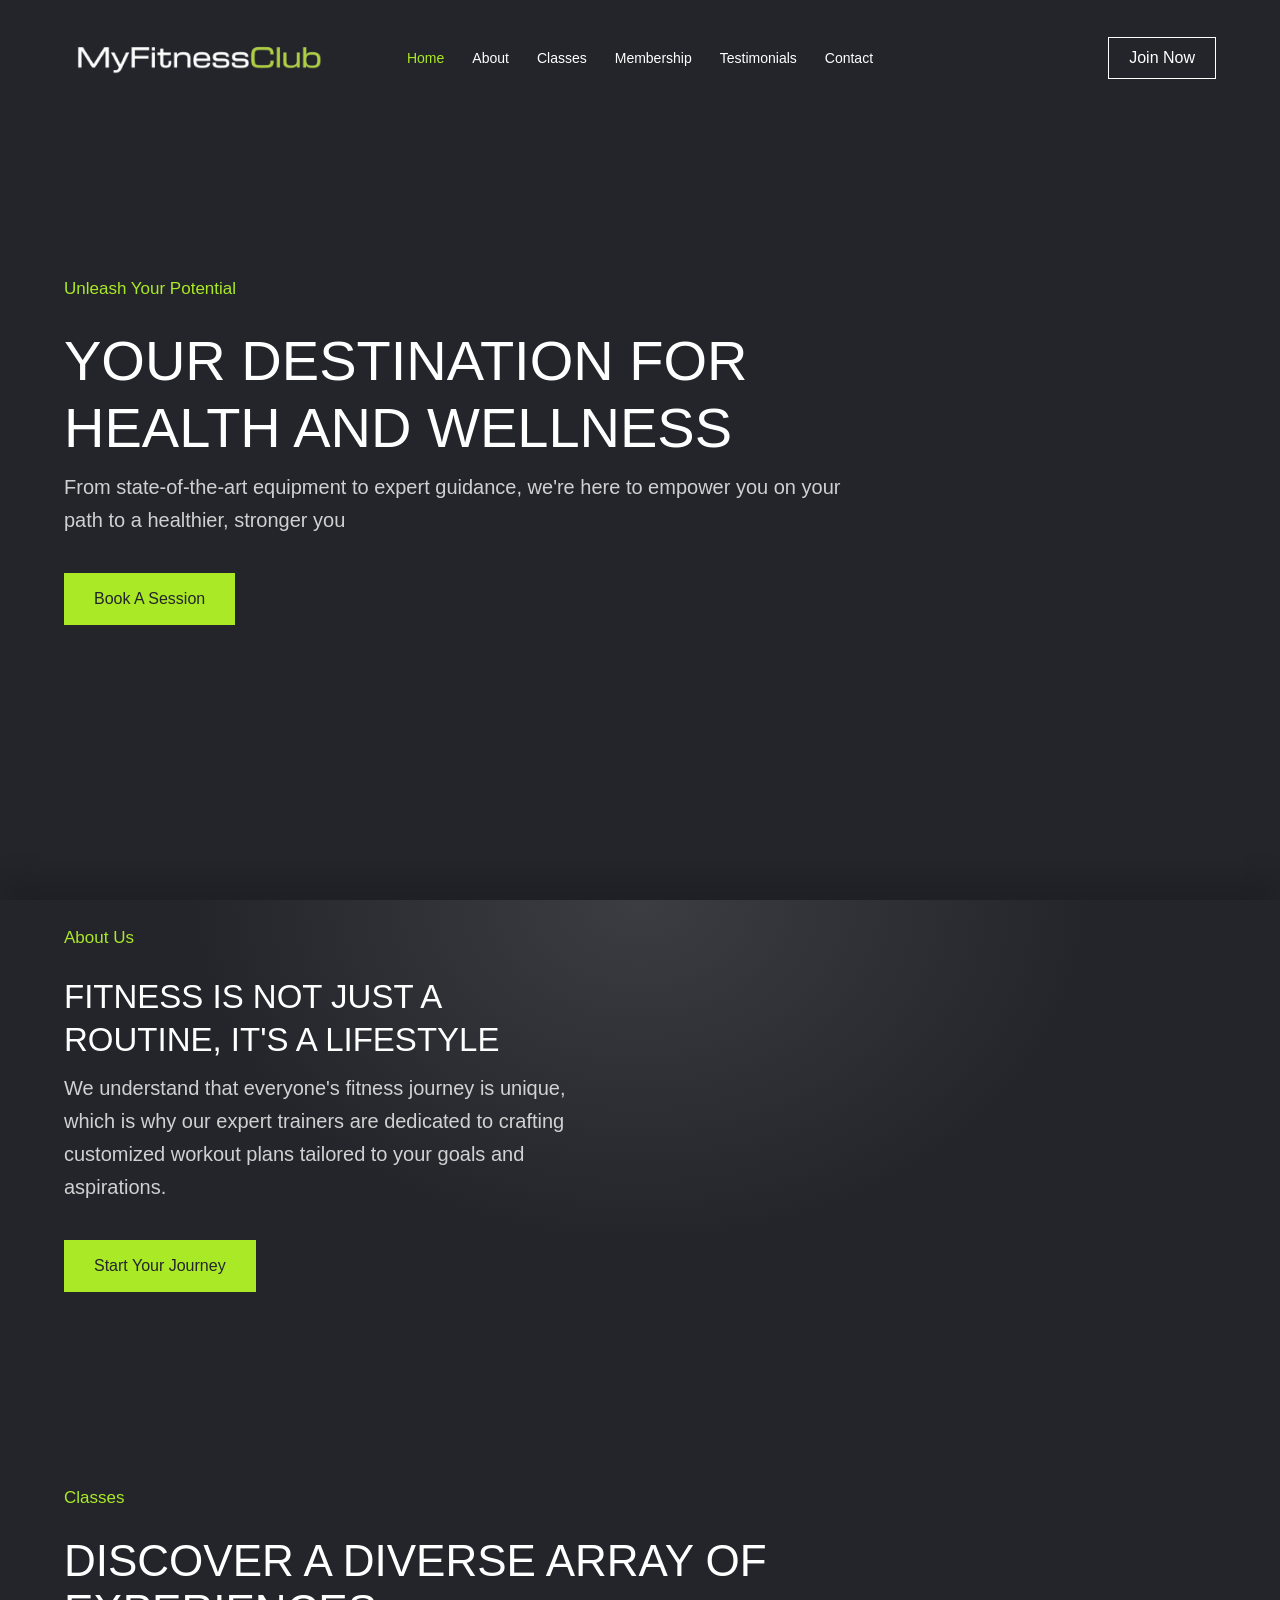
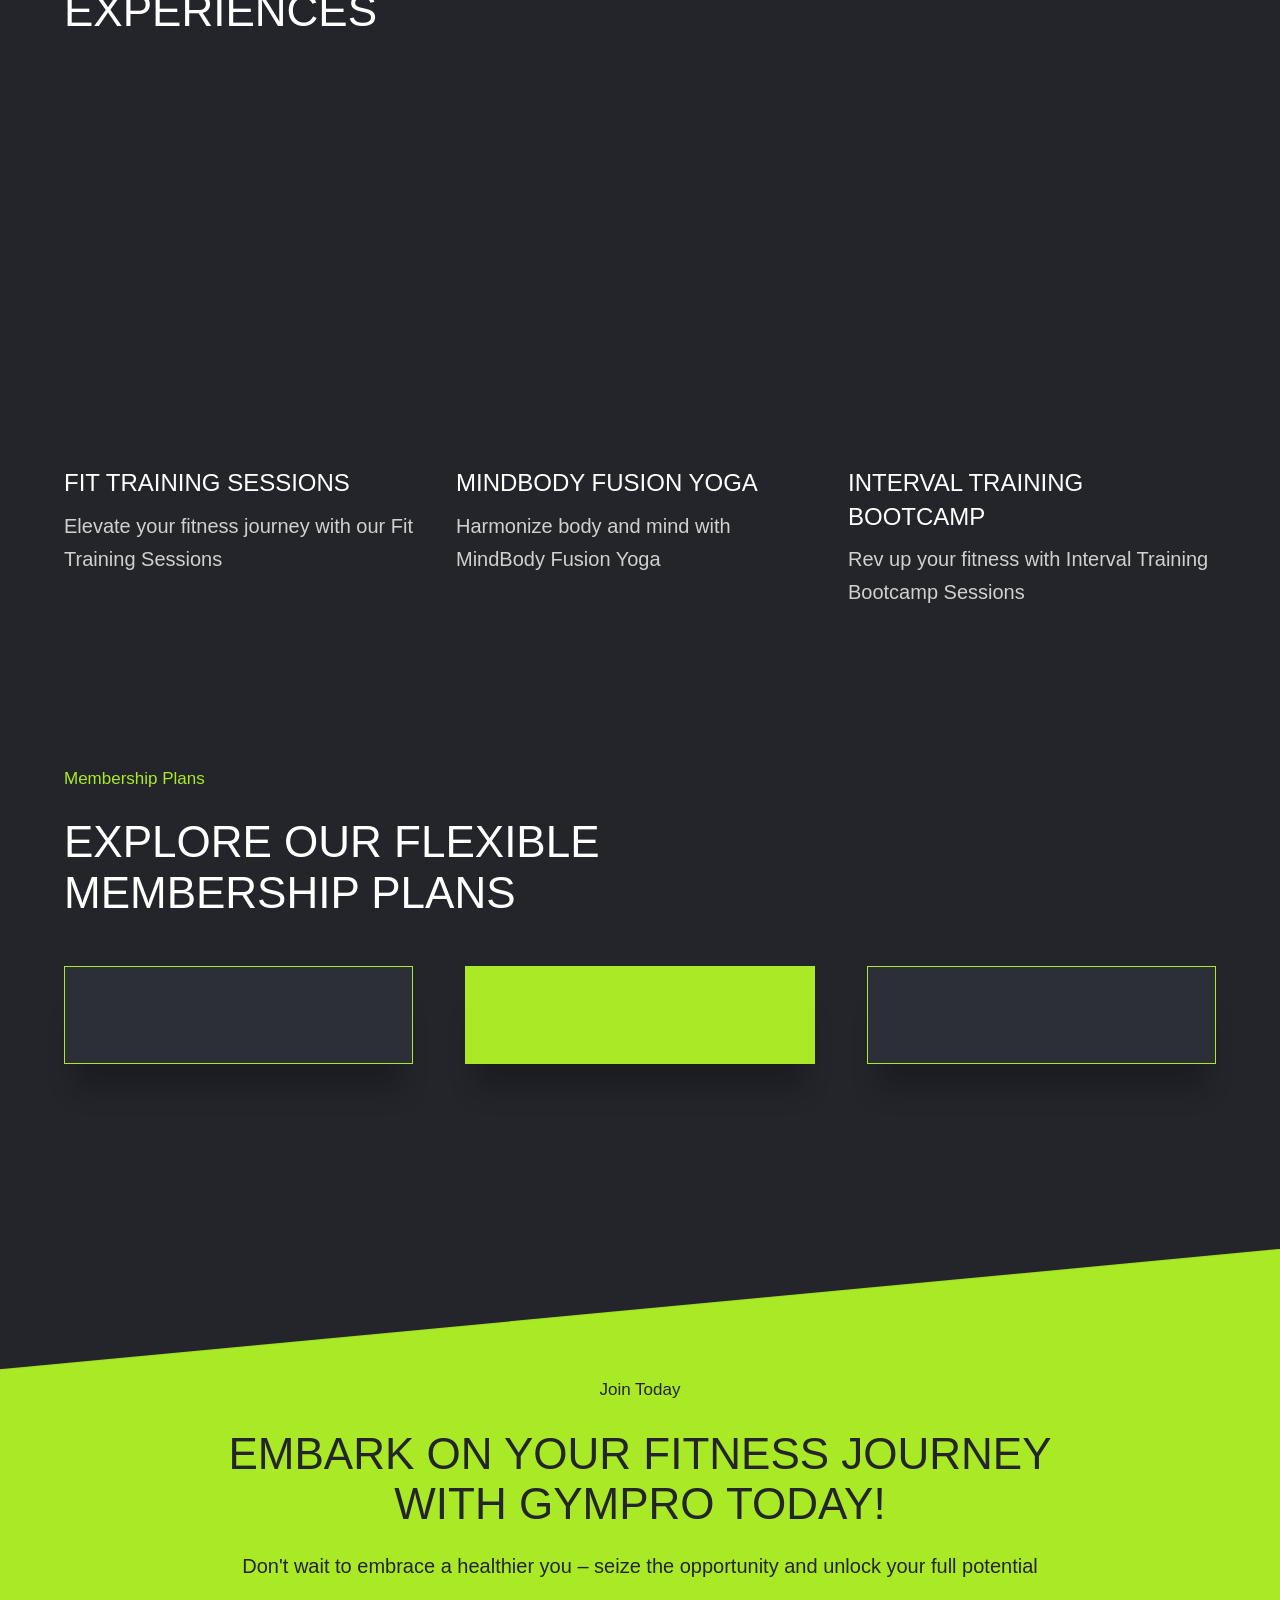
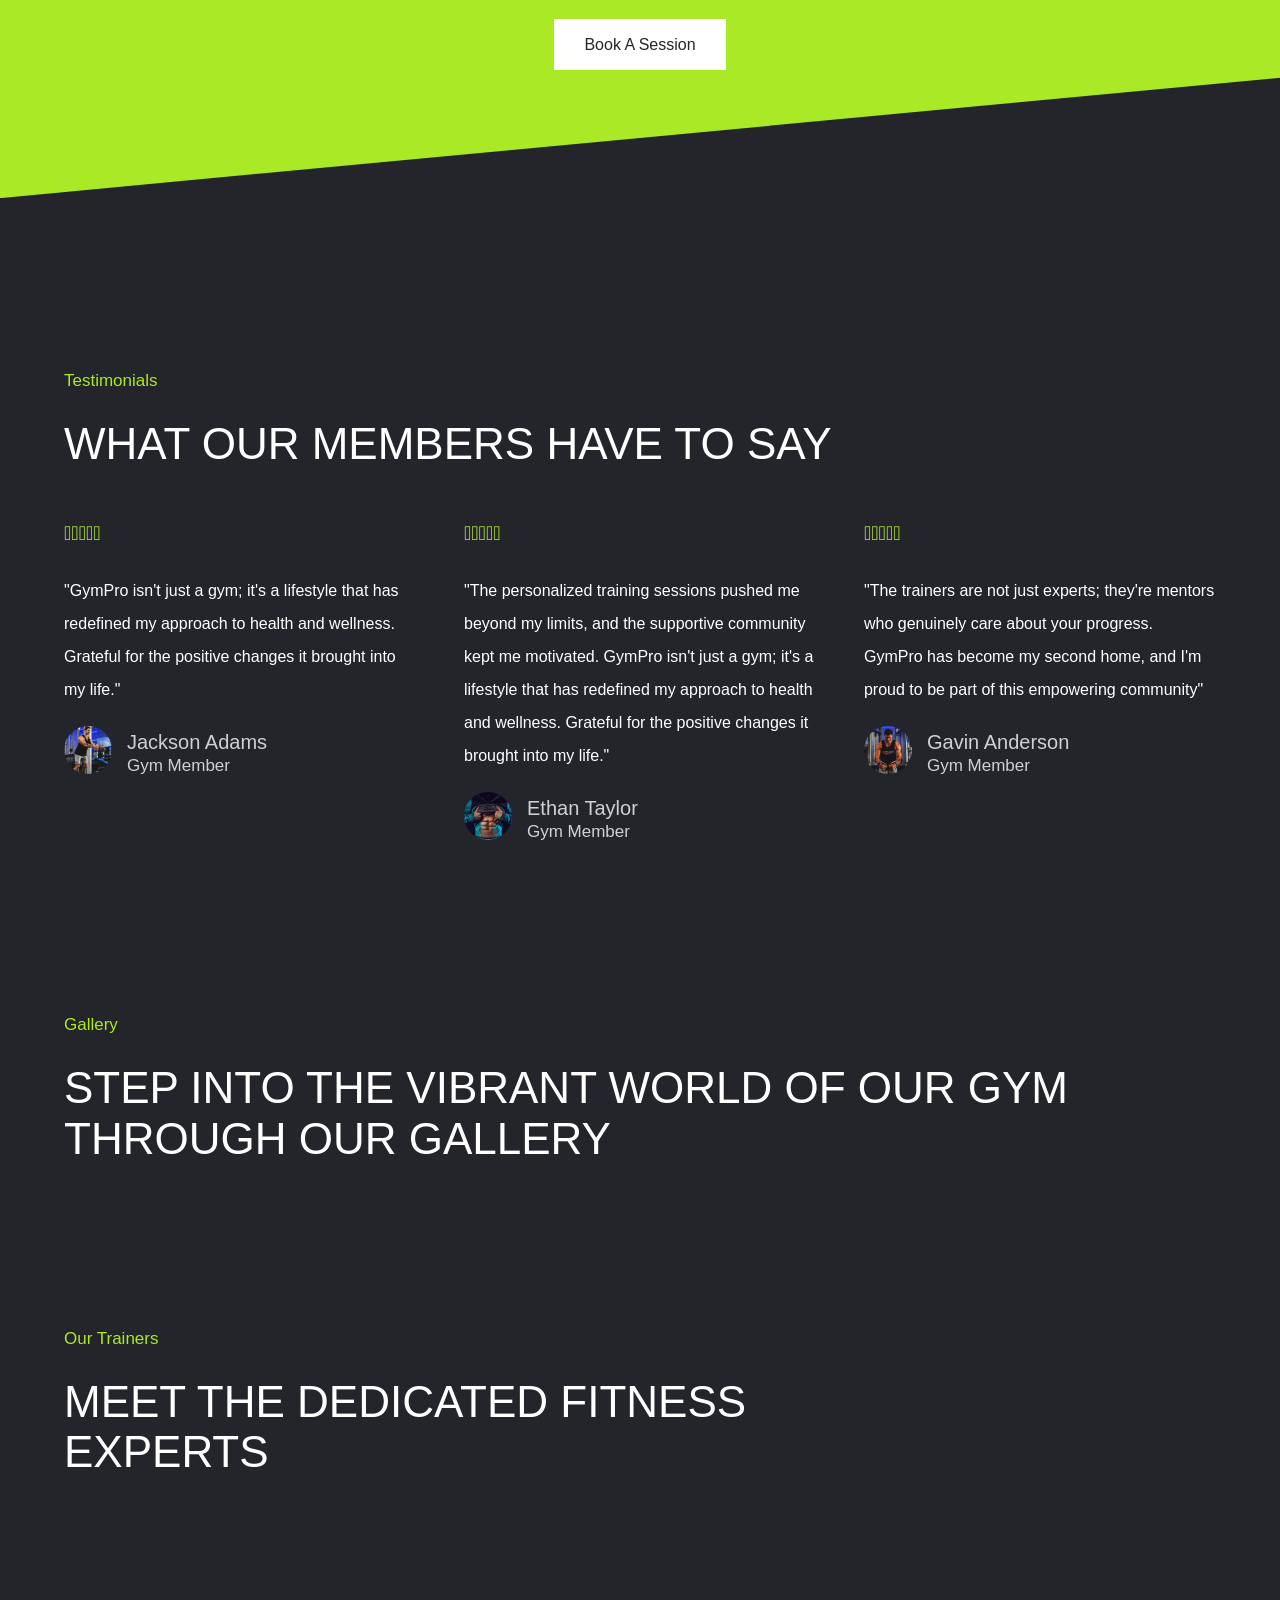
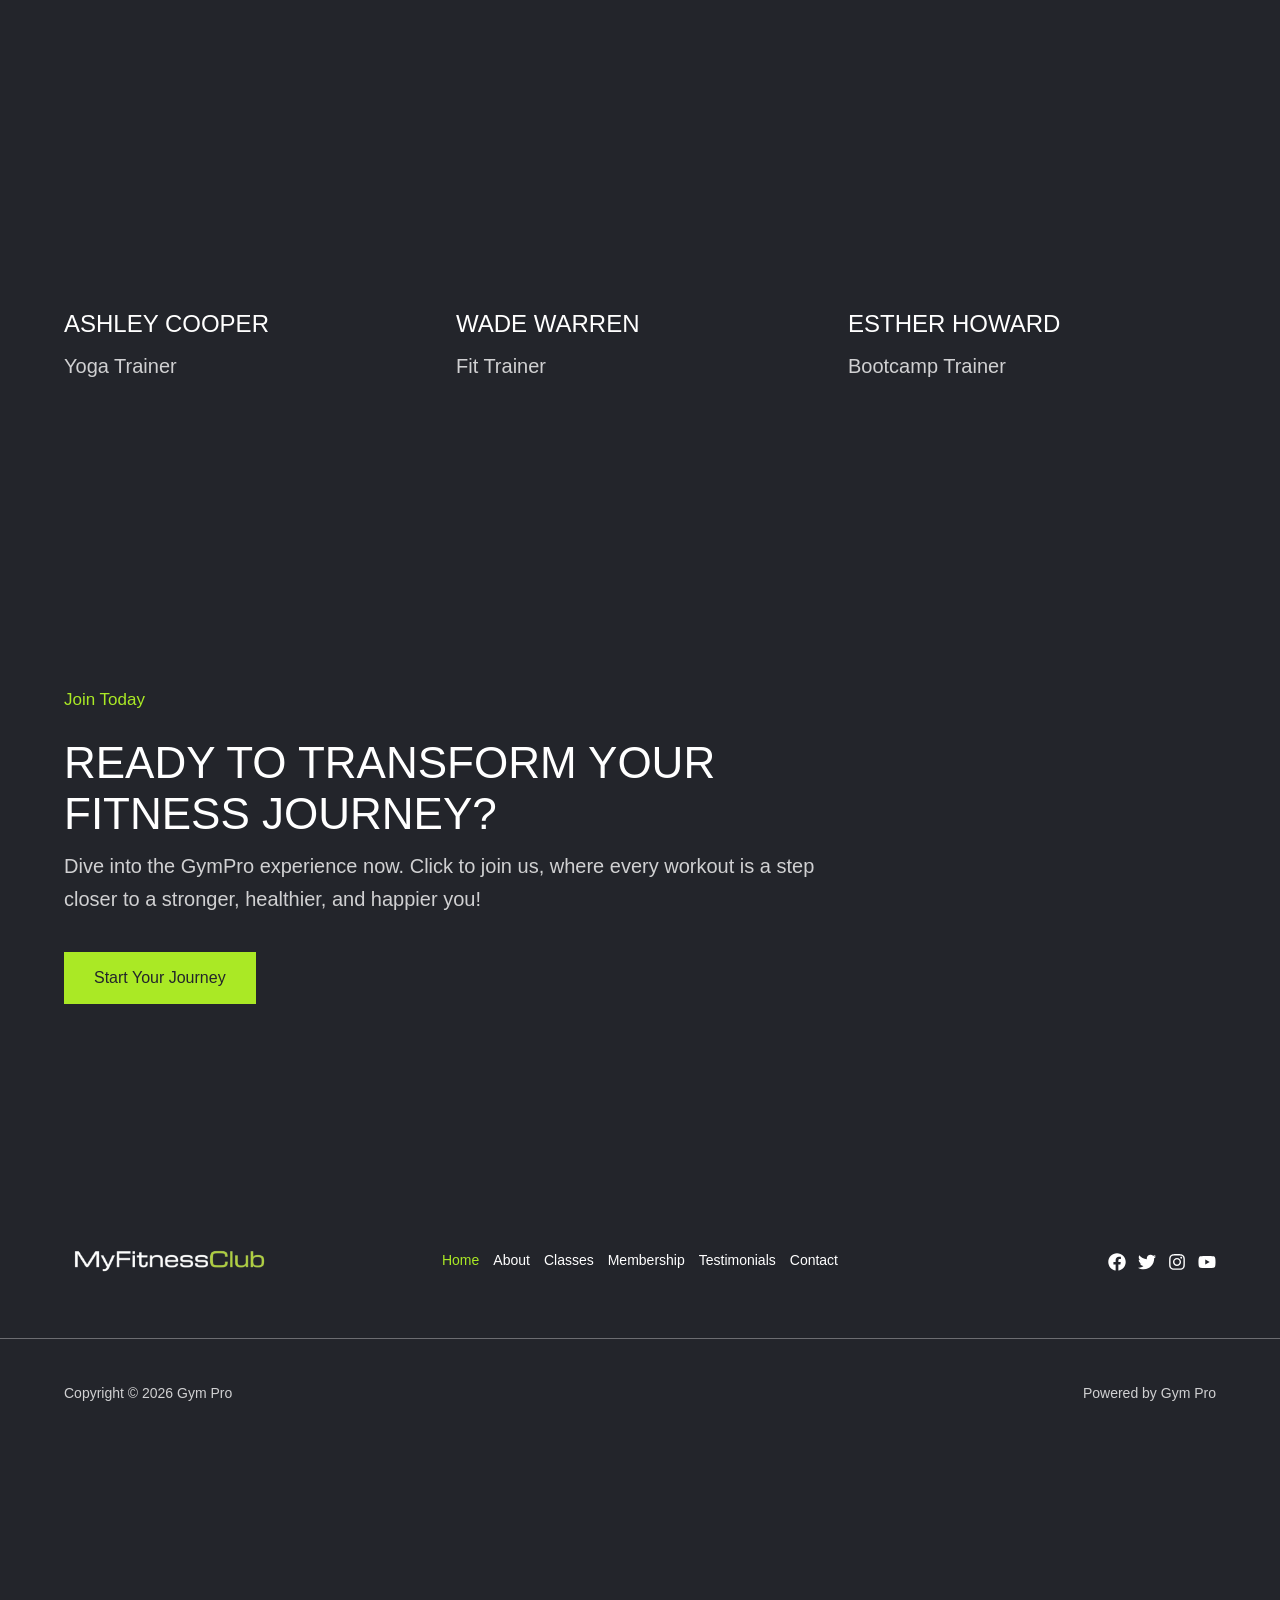
==== commit 4891aabc: "resolved git pages not working" ====
--- a/index.html
+++ b/index.html
@@ -1,74 +1,3103 @@
 <!DOCTYPE html>
-<!-- saved from url=(0055)https://websitedemos.net/gym-pro-04/?customize=template -->
-<html lang="en-US"><head><meta http-equiv="Content-Type" content="text/html; charset=UTF-8">
-
-<meta name="viewport" content="width=device-width, initial-scale=1">
-	<link rel="profile" href="https://gmpg.org/xfn/11"> 
-		<script type="text/javascript" async="" src="./Home - Gym Pro_files/js"></script><script src="./Home - Gym Pro_files/1520380311415655" async=""></script><script type="text/javascript" async="" src="./Home - Gym Pro_files/fbevents.js.download"></script><script type="text/javascript" async="" src="./Home - Gym Pro_files/analytics.js.download"></script><script async="" src="./Home - Gym Pro_files/gtm.js.download"></script><script type="text/javascript">
-
-	var isInIFrame = ( window.self !== window.top ) ? true : false;
-
-	if(! isInIFrame ) {
-		var jsData = ["showcase-cta","https:\/\/websitedemos.net\/gym-pro-04\/wp-content\/plugins\/astra-sites-server\/admin\/showcase-cta\/switcher\/dist\/style-main.css?ver=bce6b782ef3bf5e4df41"];
-		var style = document.createElement('link');
-		style.setAttribute('id', jsData[0]);
-		style.setAttribute('rel', 'stylesheet');
-		style.setAttribute('type', 'text/css');
-		style.setAttribute('media', 'all');
-		style.setAttribute('href', jsData[1]);
-
-		document.head.appendChild(style);
-	}
-	</script><link id="showcase-cta" rel="stylesheet" type="text/css" media="all" href="./Home - Gym Pro_files/style-main.css">
-		<script type="text/javascript">
-
-	var isInIFrame = ( window.self !== window.top ) ? true : false;
-
-	if(! isInIFrame ) {
-		var jsData = ["showcase-cta-google-fonts","\/\/fonts.googleapis.com\/css?family=DM%20Sans%3A400%2C500%2C700&subset=latin%2Clatin-ext"];
-		var style = document.createElement('link');
-		style.setAttribute('id', jsData[0]);
-		style.setAttribute('rel', 'stylesheet');
-		style.setAttribute('type', 'text/css');
-		style.setAttribute('media', 'all');
-		style.setAttribute('href', jsData[1]);
-
-		document.head.appendChild(style);
-	}
-	</script><link id="showcase-cta-google-fonts" rel="stylesheet" type="text/css" media="all" href="./Home - Gym Pro_files/css">
+<!-- saved from url=(0024)file:///E:/gym1/Gym.html -->
+<html lang="en-US">
+
+<head>
+	<meta http-equiv="Content-Type" content="text/html; charset=UTF-8">
+
+	<meta name="viewport" content="width=device-width, initial-scale=1">
+	<link rel="profile" href="https://gmpg.org/xfn/11">
+	<script async="" src="./Gym_files/gtm.js.download"></script>
+	<script src="./Gym_files/1520380311415655" async=""></script>
+	<script type="text/javascript" async="" src="./Gym_files/fbevents.js.download"></script>
+	<script type="text/javascript" async="" src="./Gym_files/analytics.js.download"></script>
+	<script async="" src="./Gym_files/gtm(1).js.download"></script>
+	<script src="./Gym_files/1520380311415655(1)" async=""></script>
+	<script type="text/javascript" async="" src="./Gym_files/fbevents(1).js.download"></script>
+	<script type="text/javascript" async="" src="./Gym_files/analytics(1).js.download"></script>
+	<script type="text/javascript" async="" src="./Gym_files/js"></script>
+	<script src="./Gym_files/1520380311415655(2)" async=""></script>
+	<script type="text/javascript" async="" src="./Gym_files/fbevents(1).download"></script>
+	<script type="text/javascript" async="" src="./Gym_files/analytics(1).download"></script>
+	<script async="" src="./Gym_files/gtm(1).download"></script>
+	<script type="text/javascript">
+
+		var isInIFrame = (window.self !== window.top) ? true : false;
+
+		if (!isInIFrame) {
+			var jsData = ["showcase-cta", "https:\/\/websitedemos.net\/gym-pro-04\/wp-content\/plugins\/astra-sites-server\/admin\/showcase-cta\/switcher\/dist\/style-main.css?ver=bce6b782ef3bf5e4df41"];
+			var style = document.createElement('link');
+			style.setAttribute('id', jsData[0]);
+			style.setAttribute('rel', 'stylesheet');
+			style.setAttribute('type', 'text/css');
+			style.setAttribute('media', 'all');
+			style.setAttribute('href', jsData[1]);
+
+			document.head.appendChild(style);
+		}
+	</script>
+	<link id="showcase-cta" rel="stylesheet" type="text/css" media="all" href="./Gym_files/style-main.css">
+	<link id="showcase-cta" rel="stylesheet" type="text/css" media="all" href="./Gym_files/style-main(1).css">
+	<link id="showcase-cta" rel="stylesheet" type="text/css" media="all" href="./Gym_files/style-main(2).css">
+	<script type="text/javascript">
+
+		var isInIFrame = (window.self !== window.top) ? true : false;
+
+		if (!isInIFrame) {
+			var jsData = ["showcase-cta-google-fonts", "\/\/fonts.googleapis.com\/css?family=DM%20Sans%3A400%2C500%2C700&subset=latin%2Clatin-ext"];
+			var style = document.createElement('link');
+			style.setAttribute('id', jsData[0]);
+			style.setAttribute('rel', 'stylesheet');
+			style.setAttribute('type', 'text/css');
+			style.setAttribute('media', 'all');
+			style.setAttribute('href', jsData[1]);
+
+			document.head.appendChild(style);
+		}
+	</script>
+	<link id="showcase-cta-google-fonts" rel="stylesheet" type="text/css" media="all"
+		href="file://fonts.googleapis.com/css?family=DM%20Sans%3A400%2C500%2C700&amp;subset=latin%2Clatin-ext">
+	<link id="showcase-cta-google-fonts" rel="stylesheet" type="text/css" media="all"
+		href="file://fonts.googleapis.com/css?family=DM%20Sans%3A400%2C500%2C700&amp;subset=latin%2Clatin-ext">
+	<link id="showcase-cta-google-fonts" rel="stylesheet" type="text/css" media="all" href="./Gym_files/css">
 	<meta name="robots" content="index, follow, max-image-preview:large, max-snippet:-1, max-video-preview:-1">
 
 	<!-- This site is optimized with the Yoast SEO plugin v27.1.1 - https://yoast.com/product/yoast-seo-wordpress/ -->
-	<title>Home - Gym Pro</title>
+	<title>My Fitness Club</title>
 	<link rel="canonical" href="https://websitedemos.net/gym-pro-04/">
 	<meta property="og:locale" content="en_US">
 	<meta property="og:type" content="website">
 	<meta property="og:title" content="Home - Gym Pro">
-	<meta property="og:description" content="Unleash Your Potential Your Destination for Health and Wellness From state-of-the-art equipment to expert guidance, we’re here to empower you on your path to a healthier, stronger you Book A Session About Us Fitness is not just a routine, it’s a lifestyle We understand that everyone’s fitness journey is unique, which is why our expert […]">
+	<meta property="og:description"
+		content="Unleash Your Potential Your Destination for Health and Wellness From state-of-the-art equipment to expert guidance, we’re here to empower you on your path to a healthier, stronger you Book A Session About Us Fitness is not just a routine, it’s a lifestyle We understand that everyone’s fitness journey is unique, which is why our expert […]">
 	<meta property="og:url" content="https://websitedemos.net/gym-pro-04/">
 	<meta property="og:site_name" content="Gym Pro">
 	<meta property="article:modified_time" content="2025-06-24T12:03:01+00:00">
-	<meta property="og:image" content="https://websitedemos.net/gym-pro-04/wp-content/uploads/sites/1424/2023/11/img-9.jpg">
+	<meta property="og:image"
+		content="https://websitedemos.net/gym-pro-04/wp-content/uploads/sites/1424/2023/11/img-9.jpg">
 	<meta property="og:image:width" content="576">
 	<meta property="og:image:height" content="720">
 	<meta property="og:image:type" content="image/jpeg">
 	<meta name="twitter:card" content="summary_large_image">
-	<script type="application/ld+json" class="yoast-schema-graph">{"@context":"https://schema.org","@graph":[{"@type":"WebPage","@id":"https://websitedemos.net/gym-pro-04/","url":"https://websitedemos.net/gym-pro-04/","name":"Home - Gym Pro","isPartOf":{"@id":"https://websitedemos.net/gym-pro-04/#website"},"about":{"@id":"https://websitedemos.net/gym-pro-04/#organization"},"primaryImageOfPage":{"@id":"https://websitedemos.net/gym-pro-04/#primaryimage"},"image":{"@id":"https://websitedemos.net/gym-pro-04/#primaryimage"},"thumbnailUrl":"https://websitedemos.net/gym-pro-04/wp-content/uploads/sites/1424/2023/11/img-9.jpg","datePublished":"2023-11-22T11:34:44+00:00","dateModified":"2025-06-24T12:03:01+00:00","breadcrumb":{"@id":"https://websitedemos.net/gym-pro-04/#breadcrumb"},"inLanguage":"en-US","potentialAction":[{"@type":"ReadAction","target":["https://websitedemos.net/gym-pro-04/"]}]},{"@type":"ImageObject","inLanguage":"en-US","@id":"https://websitedemos.net/gym-pro-04/#primaryimage","url":"https://websitedemos.net/gym-pro-04/wp-content/uploads/sites/1424/2023/11/img-9.jpg","contentUrl":"https://websitedemos.net/gym-pro-04/wp-content/uploads/sites/1424/2023/11/img-9.jpg","width":576,"height":720},{"@type":"BreadcrumbList","@id":"https://websitedemos.net/gym-pro-04/#breadcrumb","itemListElement":[{"@type":"ListItem","position":1,"name":"Home"}]},{"@type":"WebSite","@id":"https://websitedemos.net/gym-pro-04/#website","url":"https://websitedemos.net/gym-pro-04/","name":"Gym Pro","description":"","publisher":{"@id":"https://websitedemos.net/gym-pro-04/#organization"},"potentialAction":[{"@type":"SearchAction","target":{"@type":"EntryPoint","urlTemplate":"https://websitedemos.net/gym-pro-04/?s={search_term_string}"},"query-input":{"@type":"PropertyValueSpecification","valueRequired":true,"valueName":"search_term_string"}}],"inLanguage":"en-US"},{"@type":"Organization","@id":"https://websitedemos.net/gym-pro-04/#organization","name":"Gym Pro","url":"https://websitedemos.net/gym-pro-04/","logo":{"@type":"ImageObject","inLanguage":"en-US","@id":"https://websitedemos.net/gym-pro-04/#/schema/logo/image/","url":"https://websitedemos.net/gym-pro-04/wp-content/uploads/sites/1424/2023/11/Logo.svg","contentUrl":"https://websitedemos.net/gym-pro-04/wp-content/uploads/sites/1424/2023/11/Logo.svg","width":107,"height":20,"caption":"Gym Pro"},"image":{"@id":"https://websitedemos.net/gym-pro-04/#/schema/logo/image/"}}]}</script>
-	<!-- / Yoast SEO plugin. -->
-
-
-<link rel="dns-prefetch" href="https://fonts.googleapis.com/">
-<link rel="alternate" type="application/rss+xml" title="Gym Pro » Feed" href="https://websitedemos.net/gym-pro-04/feed/">
-<link rel="alternate" type="application/rss+xml" title="Gym Pro » Comments Feed" href="https://websitedemos.net/gym-pro-04/comments/feed/">
-<link rel="alternate" title="oEmbed (JSON)" type="application/json+oembed" href="https://websitedemos.net/gym-pro-04/wp-json/oembed/1.0/embed?url=https%3A%2F%2Fwebsitedemos.net%2Fgym-pro-04%2F">
-<link rel="alternate" title="oEmbed (XML)" type="text/xml+oembed" href="https://websitedemos.net/gym-pro-04/wp-json/oembed/1.0/embed?url=https%3A%2F%2Fwebsitedemos.net%2Fgym-pro-04%2F&amp;format=xml">
-<style id="wp-img-auto-sizes-contain-inline-css">
-img:is([sizes=auto i],[sizes^="auto," i]){contain-intrinsic-size:3000px 1500px}
-/*# sourceURL=wp-img-auto-sizes-contain-inline-css */
-</style>
-<link rel="stylesheet" id="astra-theme-css-css" href="./Home - Gym Pro_files/main.min.css" media="all">
-<style id="astra-theme-css-inline-css">
-:root{--ast-post-nav-space:0;--ast-container-default-xlg-padding:3em;--ast-container-default-lg-padding:3em;--ast-container-default-slg-padding:2em;--ast-container-default-md-padding:3em;--ast-container-default-sm-padding:3em;--ast-container-default-xs-padding:2.4em;--ast-container-default-xxs-padding:1.8em;--ast-code-block-background:#ECEFF3;--ast-comment-inputs-background:#F9FAFB;--ast-normal-container-width:1152px;--ast-narrow-container-width:750px;--ast-blog-title-font-weight:normal;--ast-blog-meta-weight:inherit;--ast-global-color-primary:var(--ast-global-color-5);--ast-global-color-secondary:var(--ast-global-color-4);--ast-global-color-alternate-background:var(--ast-global-color-7);--ast-global-color-subtle-background:var(--ast-global-color-6);--ast-bg-style-guide:var( --ast-global-color-secondary,--ast-global-color-5 );--ast-shadow-style-guide:0px 0px 4px 0 #00000057;--ast-global-dark-bg-style:#fff;--ast-global-dark-lfs:#fbfbfb;--ast-widget-bg-color:#fafafa;--ast-wc-container-head-bg-color:#fbfbfb;--ast-title-layout-bg:#eeeeee;--ast-search-border-color:#e7e7e7;--ast-lifter-hover-bg:#e6e6e6;--ast-gallery-block-color:#000;--srfm-color-input-label:var(--ast-global-color-2);}html{font-size:125%;}a{color:var(--ast-global-color-1);}a:hover,a:focus{color:var(--ast-global-color-0);}body,button,input,select,textarea,.ast-button,.ast-custom-button{font-family:'Open Sans',sans-serif;font-weight:400;font-size:20px;font-size:1rem;line-height:var(--ast-body-line-height,1.65em);}blockquote{color:var(--ast-global-color-3);}p,.entry-content p{margin-bottom:0.5em;}h1,h2,h3,h4,h5,h6,.entry-content :where(h1,h2,h3,h4,h5,h6),.site-title,.site-title a{font-family:'Michroma',sans-serif;text-transform:uppercase;}.site-title{font-size:26px;font-size:1.3rem;display:none;}.site-header .site-description{font-size:15px;font-size:0.75rem;display:none;}.entry-title{font-size:26px;font-size:1.3rem;}.archive .ast-article-post .ast-article-inner,.blog .ast-article-post .ast-article-inner,.archive .ast-article-post .ast-article-inner:hover,.blog .ast-article-post .ast-article-inner:hover{overflow:hidden;}h1,.entry-content :where(h1){font-size:56px;font-size:2.8rem;font-family:'Michroma',sans-serif;line-height:1.2em;text-transform:uppercase;}h2,.entry-content :where(h2){font-size:44px;font-size:2.2rem;font-family:'Michroma',sans-serif;line-height:1.15em;text-transform:uppercase;}h3,.entry-content :where(h3){font-size:33px;font-size:1.65rem;font-family:'Michroma',sans-serif;line-height:1.3em;text-transform:uppercase;}h4,.entry-content :where(h4){font-size:24px;font-size:1.2rem;line-height:1.4em;font-family:'Michroma',sans-serif;text-transform:uppercase;}h5,.entry-content :where(h5){font-size:18px;font-size:0.9rem;line-height:1.6em;font-family:'Michroma',sans-serif;text-transform:uppercase;}h6,.entry-content :where(h6){font-size:17px;font-size:0.85rem;line-height:1.65em;font-family:'Michroma',sans-serif;text-transform:capitalize;}::selection{background-color:var(--ast-global-color-1);color:#000000;}body,h1,h2,h3,h4,h5,h6,.entry-title a,.entry-content :where(h1,h2,h3,h4,h5,h6){color:var(--ast-global-color-3);}.tagcloud a:hover,.tagcloud a:focus,.tagcloud a.current-item{color:#000000;border-color:var(--ast-global-color-1);background-color:var(--ast-global-color-1);}input:focus,input[type="text"]:focus,input[type="email"]:focus,input[type="url"]:focus,input[type="password"]:focus,input[type="reset"]:focus,input[type="search"]:focus,textarea:focus{border-color:var(--ast-global-color-1);}input[type="radio"]:checked,input[type=reset],input[type="checkbox"]:checked,input[type="checkbox"]:hover:checked,input[type="checkbox"]:focus:checked,input[type=range]::-webkit-slider-thumb{border-color:var(--ast-global-color-1);background-color:var(--ast-global-color-1);box-shadow:none;}.site-footer a:hover + .post-count,.site-footer a:focus + .post-count{background:var(--ast-global-color-1);border-color:var(--ast-global-color-1);}.single .nav-links .nav-previous,.single .nav-links .nav-next{color:var(--ast-global-color-1);}.entry-meta,.entry-meta *{line-height:1.45;color:var(--ast-global-color-1);}.entry-meta a:not(.ast-button):hover,.entry-meta a:not(.ast-button):hover *,.entry-meta a:not(.ast-button):focus,.entry-meta a:not(.ast-button):focus *,.page-links > .page-link,.page-links .page-link:hover,.post-navigation a:hover{color:var(--ast-global-color-0);}#cat option,.secondary .calendar_wrap thead a,.secondary .calendar_wrap thead a:visited{color:var(--ast-global-color-1);}.secondary .calendar_wrap #today,.ast-progress-val span{background:var(--ast-global-color-1);}.secondary a:hover + .post-count,.secondary a:focus + .post-count{background:var(--ast-global-color-1);border-color:var(--ast-global-color-1);}.calendar_wrap #today > a{color:#000000;}.page-links .page-link,.single .post-navigation a{color:var(--ast-global-color-1);}.ast-search-menu-icon .search-form button.search-submit{padding:0 4px;}.ast-search-menu-icon form.search-form{padding-right:0;}.ast-header-search .ast-search-menu-icon.ast-dropdown-active .search-form,.ast-header-search .ast-search-menu-icon.ast-dropdown-active .search-field:focus{transition:all 0.2s;}.search-form input.search-field:focus{outline:none;}.ast-mobile-header-content .ast-builder-layout-element:not(.ast-builder-menu):not(.ast-header-divider-element),.ast-mobile-popup-content .ast-builder-layout-element:not(.ast-builder-menu):not(.ast-header-divider-element){padding:15px 20px;}.ast-archive-title{color:var(--ast-global-color-2);}.widget-title,.widget .wp-block-heading{font-size:28px;font-size:1.4rem;color:var(--ast-global-color-2);}.ast-search-menu-icon.slide-search a:focus-visible:focus-visible,.astra-search-icon:focus-visible,#close:focus-visible,a:focus-visible,.ast-menu-toggle:focus-visible,.site .skip-link:focus-visible,.wp-block-loginout input:focus-visible,.wp-block-search.wp-block-search__button-inside .wp-block-search__inside-wrapper,.ast-header-navigation-arrow:focus-visible,.ast-orders-table__row .ast-orders-table__cell:focus-visible,a#ast-apply-coupon:focus-visible,#ast-apply-coupon:focus-visible,#close:focus-visible,.button.search-submit:focus-visible,#search_submit:focus,.normal-search:focus-visible,.ast-header-account-wrap:focus-visible,.astra-cart-drawer-close:focus,.ast-single-variation:focus,.ast-button:focus,.ast-builder-button-wrap:has(.ast-custom-button-link:focus),.ast-builder-button-wrap .ast-custom-button-link:focus{outline-style:dotted;outline-color:inherit;outline-width:thin;}input:focus,input[type="text"]:focus,input[type="email"]:focus,input[type="url"]:focus,input[type="password"]:focus,input[type="reset"]:focus,input[type="search"]:focus,input[type="number"]:focus,textarea:focus,.wp-block-search__input:focus,[data-section="section-header-mobile-trigger"] .ast-button-wrap .ast-mobile-menu-trigger-minimal:focus,.ast-mobile-popup-drawer.active .menu-toggle-close:focus,#ast-scroll-top:focus,#coupon_code:focus,#ast-coupon-code:focus{border-style:dotted;border-color:inherit;border-width:thin;}input{outline:none;}.ast-logo-title-inline .site-logo-img{padding-right:1em;}.site-logo-img img{ transition:all 0.2s linear;}body .ast-oembed-container *{position:absolute;top:0;width:100%;height:100%;left:0;}body .wp-block-embed-pocket-casts .ast-oembed-container *{position:unset;}.ast-single-post-featured-section + article {margin-top: 2em;}.site-content .ast-single-post-featured-section img {width: 100%;overflow: hidden;object-fit: cover;}.ast-separate-container .site-content .ast-single-post-featured-section + article {margin-top: -80px;z-index: 9;position: relative;border-radius: 4px;}@media (min-width: 922px) {.ast-no-sidebar .site-content .ast-article-image-container--wide {margin-left: -120px;margin-right: -120px;max-width: unset;width: unset;}.ast-left-sidebar .site-content .ast-article-image-container--wide,.ast-right-sidebar .site-content .ast-article-image-container--wide {margin-left: -10px;margin-right: -10px;}.site-content .ast-article-image-container--full {margin-left: calc( -50vw + 50%);margin-right: calc( -50vw + 50%);max-width: 100vw;width: 100vw;}.ast-left-sidebar .site-content .ast-article-image-container--full,.ast-right-sidebar .site-content .ast-article-image-container--full {margin-left: -10px;margin-right: -10px;max-width: inherit;width: auto;}}.site > .ast-single-related-posts-container {margin-top: 0;}@media (min-width: 922px) {.ast-desktop .ast-container--narrow {max-width: var(--ast-narrow-container-width);margin: 0 auto;}}.ast-page-builder-template .hentry {margin: 0;}.ast-page-builder-template .site-content > .ast-container {max-width: 100%;padding: 0;}.ast-page-builder-template .site .site-content #primary {padding: 0;margin: 0;}.ast-page-builder-template .no-results {text-align: center;margin: 4em auto;}.ast-page-builder-template .ast-pagination {padding: 2em;}.ast-page-builder-template .entry-header.ast-no-title.ast-no-thumbnail {margin-top: 0;}.ast-page-builder-template .entry-header.ast-header-without-markup {margin-top: 0;margin-bottom: 0;}.ast-page-builder-template .entry-header.ast-no-title.ast-no-meta {margin-bottom: 0;}.ast-page-builder-template.single .post-navigation {padding-bottom: 2em;}.ast-page-builder-template.single-post .site-content > .ast-container {max-width: 100%;}.ast-page-builder-template .entry-header {margin-top: 2em;margin-left: auto;margin-right: auto;}.ast-page-builder-template .ast-archive-description {margin: 2em auto 0;padding-left: 20px;padding-right: 20px;}.ast-page-builder-template .ast-row {margin-left: 0;margin-right: 0;}.single.ast-page-builder-template .entry-header + .entry-content,.single.ast-page-builder-template .ast-single-entry-banner + .site-content article .entry-content {margin-bottom: 2em;}@media(min-width: 921px) {.ast-page-builder-template.archive.ast-right-sidebar .ast-row article,.ast-page-builder-template.archive.ast-left-sidebar .ast-row article {padding-left: 0;padding-right: 0;}}@media (max-width:921.9px){#ast-desktop-header{display:none;}}@media (min-width:922px){#ast-mobile-header{display:none;}}.wp-block-buttons.aligncenter{justify-content:center;}@media (max-width:921px){.ast-theme-transparent-header #primary,.ast-theme-transparent-header #secondary{padding:0;}}@media (max-width:921px){.ast-plain-container.ast-no-sidebar #primary{padding:0;}}.ast-plain-container.ast-no-sidebar #primary{margin-top:0;margin-bottom:0;}.wp-block-button.is-style-outline .wp-block-button__link{border-color:var(--ast-global-color-0);}div.wp-block-button.is-style-outline > .wp-block-button__link:not(.has-text-color),div.wp-block-button.wp-block-button__link.is-style-outline:not(.has-text-color){color:var(--ast-global-color-0);}.wp-block-button.is-style-outline .wp-block-button__link:hover,.wp-block-buttons .wp-block-button.is-style-outline .wp-block-button__link:focus,.wp-block-buttons .wp-block-button.is-style-outline > .wp-block-button__link:not(.has-text-color):hover,.wp-block-buttons .wp-block-button.wp-block-button__link.is-style-outline:not(.has-text-color):hover{color:var(--ast-global-color-2);background-color:var(--ast-global-color-1);border-color:var(--ast-global-color-1);}.post-page-numbers.current .page-link,.ast-pagination .page-numbers.current{color:#000000;border-color:var(--ast-global-color-1);background-color:var(--ast-global-color-1);}.wp-block-button.is-style-outline .wp-block-button__link.wp-element-button,.ast-outline-button{border-color:var(--ast-global-color-0);font-family:inherit;font-weight:500;font-size:16px;font-size:0.8rem;line-height:1em;}.wp-block-buttons .wp-block-button.is-style-outline > .wp-block-button__link:not(.has-text-color),.wp-block-buttons .wp-block-button.wp-block-button__link.is-style-outline:not(.has-text-color),.ast-outline-button{color:var(--ast-global-color-0);}.wp-block-button.is-style-outline .wp-block-button__link:hover,.wp-block-buttons .wp-block-button.is-style-outline .wp-block-button__link:focus,.wp-block-buttons .wp-block-button.is-style-outline > .wp-block-button__link:not(.has-text-color):hover,.wp-block-buttons .wp-block-button.wp-block-button__link.is-style-outline:not(.has-text-color):hover,.ast-outline-button:hover,.ast-outline-button:focus,.wp-block-uagb-buttons-child .uagb-buttons-repeater.ast-outline-button:hover,.wp-block-uagb-buttons-child .uagb-buttons-repeater.ast-outline-button:focus{color:var(--ast-global-color-2);background-color:var(--ast-global-color-1);border-color:var(--ast-global-color-1);}.wp-block-button .wp-block-button__link.wp-element-button.is-style-outline:not(.has-background),.wp-block-button.is-style-outline>.wp-block-button__link.wp-element-button:not(.has-background),.ast-outline-button{background-color:transparent;}.entry-content[data-ast-blocks-layout] > figure{margin-bottom:1em;}h1.widget-title{font-weight:inherit;}h2.widget-title{font-weight:inherit;}h3.widget-title{font-weight:inherit;}#page{display:flex;flex-direction:column;min-height:100vh;}.ast-404-layout-1 h1.page-title{color:var(--ast-global-color-2);}.single .post-navigation a{line-height:1em;height:inherit;}.error-404 .page-sub-title{font-size:1.5rem;font-weight:inherit;}.search .site-content .content-area .search-form{margin-bottom:0;}#page .site-content{flex-grow:1;}.widget{margin-bottom:1.25em;}#secondary li{line-height:1.5em;}#secondary .wp-block-group h2{margin-bottom:0.7em;}#secondary h2{font-size:1.7rem;}.ast-separate-container .ast-article-post,.ast-separate-container .ast-article-single,.ast-separate-container .comment-respond{padding:3em;}.ast-separate-container .ast-article-single .ast-article-single{padding:0;}.ast-article-single .wp-block-post-template-is-layout-grid{padding-left:0;}.ast-separate-container .comments-title,.ast-narrow-container .comments-title{padding:1.5em 2em;}.ast-page-builder-template .comment-form-textarea,.ast-comment-formwrap .ast-grid-common-col{padding:0;}.ast-comment-formwrap{padding:0;display:inline-flex;column-gap:20px;width:100%;margin-left:0;margin-right:0;}.comments-area textarea#comment:focus,.comments-area textarea#comment:active,.comments-area .ast-comment-formwrap input[type="text"]:focus,.comments-area .ast-comment-formwrap input[type="text"]:active {box-shadow:none;outline:none;}.archive.ast-page-builder-template .entry-header{margin-top:2em;}.ast-page-builder-template .ast-comment-formwrap{width:100%;}.entry-title{margin-bottom:0.5em;}.ast-archive-description p{font-size:inherit;font-weight:inherit;line-height:inherit;}.ast-separate-container .ast-comment-list li.depth-1,.hentry{margin-bottom:2em;}@media (min-width:921px){.ast-left-sidebar.ast-page-builder-template #secondary,.archive.ast-right-sidebar.ast-page-builder-template .site-main{padding-left:20px;padding-right:20px;}}@media (max-width:544px){.ast-comment-formwrap.ast-row{column-gap:10px;display:inline-block;}#ast-commentform .ast-grid-common-col{position:relative;width:100%;}}@media (min-width:1201px){.ast-separate-container .ast-article-post,.ast-separate-container .ast-article-single,.ast-separate-container .ast-author-box,.ast-separate-container .ast-404-layout-1,.ast-separate-container .no-results{padding:3em;}}@media (max-width:921px){.ast-left-sidebar #content > .ast-container{display:flex;flex-direction:column-reverse;width:100%;}}@media (min-width:922px){.ast-separate-container.ast-right-sidebar #primary,.ast-separate-container.ast-left-sidebar #primary{border:0;}.search-no-results.ast-separate-container #primary{margin-bottom:4em;}}.elementor-widget-button .elementor-button{border-style:solid;text-decoration:none;border-top-width:0;border-right-width:0;border-left-width:0;border-bottom-width:0;}body .elementor-button.elementor-size-sm,body .elementor-button.elementor-size-xs,body .elementor-button.elementor-size-md,body .elementor-button.elementor-size-lg,body .elementor-button.elementor-size-xl,body .elementor-button{border-top-left-radius:0px;border-top-right-radius:0px;border-bottom-right-radius:0px;border-bottom-left-radius:0px;padding-top:18px;padding-right:30px;padding-bottom:18px;padding-left:30px;}@media (max-width:921px){.elementor-widget-button .elementor-button.elementor-size-sm,.elementor-widget-button .elementor-button.elementor-size-xs,.elementor-widget-button .elementor-button.elementor-size-md,.elementor-widget-button .elementor-button.elementor-size-lg,.elementor-widget-button .elementor-button.elementor-size-xl,.elementor-widget-button .elementor-button{padding-top:14px;padding-right:28px;padding-bottom:14px;padding-left:28px;}}@media (max-width:544px){.elementor-widget-button .elementor-button.elementor-size-sm,.elementor-widget-button .elementor-button.elementor-size-xs,.elementor-widget-button .elementor-button.elementor-size-md,.elementor-widget-button .elementor-button.elementor-size-lg,.elementor-widget-button .elementor-button.elementor-size-xl,.elementor-widget-button .elementor-button{padding-top:12px;padding-right:24px;padding-bottom:12px;padding-left:24px;}}.elementor-widget-button .elementor-button{border-color:var(--ast-global-color-0);background-color:var(--ast-global-color-0);}.elementor-widget-button .elementor-button:hover,.elementor-widget-button .elementor-button:focus{color:var(--ast-global-color-2);background-color:var(--ast-global-color-1);border-color:var(--ast-global-color-1);}.wp-block-button .wp-block-button__link ,.elementor-widget-button .elementor-button,.elementor-widget-button .elementor-button:visited{color:var(--ast-global-color-4);}.elementor-widget-button .elementor-button{font-family:'Michroma',sans-serif;font-size:16px;font-size:0.8rem;line-height:1em;text-transform:capitalize;}body .elementor-button.elementor-size-sm,body .elementor-button.elementor-size-xs,body .elementor-button.elementor-size-md,body .elementor-button.elementor-size-lg,body .elementor-button.elementor-size-xl,body .elementor-button{font-size:16px;font-size:0.8rem;}.wp-block-button .wp-block-button__link:hover,.wp-block-button .wp-block-button__link:focus{color:var(--ast-global-color-2);background-color:var(--ast-global-color-1);border-color:var(--ast-global-color-1);}.elementor-widget-heading h1.elementor-heading-title{line-height:1.2em;}.elementor-widget-heading h2.elementor-heading-title{line-height:1.15em;}.elementor-widget-heading h3.elementor-heading-title{line-height:1.3em;}.elementor-widget-heading h4.elementor-heading-title{line-height:1.4em;}.elementor-widget-heading h5.elementor-heading-title{line-height:1.6em;}.elementor-widget-heading h6.elementor-heading-title{line-height:1.65em;}.wp-block-button .wp-block-button__link,.wp-block-search .wp-block-search__button,body .wp-block-file .wp-block-file__button{border-color:var(--ast-global-color-0);background-color:var(--ast-global-color-0);color:var(--ast-global-color-4);font-family:'Michroma',sans-serif;font-weight:inherit;line-height:1em;text-transform:capitalize;font-size:16px;font-size:0.8rem;border-top-left-radius:0px;border-top-right-radius:0px;border-bottom-right-radius:0px;border-bottom-left-radius:0px;padding-top:18px;padding-right:30px;padding-bottom:18px;padding-left:30px;}@media (max-width:921px){.wp-block-button .wp-block-button__link,.wp-block-search .wp-block-search__button,body .wp-block-file .wp-block-file__button{padding-top:14px;padding-right:28px;padding-bottom:14px;padding-left:28px;}}@media (max-width:544px){.wp-block-button .wp-block-button__link,.wp-block-search .wp-block-search__button,body .wp-block-file .wp-block-file__button{padding-top:12px;padding-right:24px;padding-bottom:12px;padding-left:24px;}}.menu-toggle,button,.ast-button,.ast-custom-button,.button,input#submit,input[type="button"],input[type="submit"],input[type="reset"],#comments .submit,.search .search-submit,form[CLASS*="wp-block-search__"].wp-block-search .wp-block-search__inside-wrapper .wp-block-search__button,body .wp-block-file .wp-block-file__button,.search .search-submit{border-style:solid;border-top-width:0;border-right-width:0;border-left-width:0;border-bottom-width:0;color:var(--ast-global-color-4);border-color:var(--ast-global-color-0);background-color:var(--ast-global-color-0);padding-top:18px;padding-right:30px;padding-bottom:18px;padding-left:30px;font-family:'Michroma',sans-serif;font-weight:inherit;font-size:16px;font-size:0.8rem;line-height:1em;text-transform:capitalize;border-top-left-radius:0px;border-top-right-radius:0px;border-bottom-right-radius:0px;border-bottom-left-radius:0px;}button:focus,.menu-toggle:hover,button:hover,.ast-button:hover,.ast-custom-button:hover .button:hover,.ast-custom-button:hover ,input[type=reset]:hover,input[type=reset]:focus,input#submit:hover,input#submit:focus,input[type="button"]:hover,input[type="button"]:focus,input[type="submit"]:hover,input[type="submit"]:focus,form[CLASS*="wp-block-search__"].wp-block-search .wp-block-search__inside-wrapper .wp-block-search__button:hover,form[CLASS*="wp-block-search__"].wp-block-search .wp-block-search__inside-wrapper .wp-block-search__button:focus,body .wp-block-file .wp-block-file__button:hover,body .wp-block-file .wp-block-file__button:focus{color:var(--ast-global-color-2);background-color:var(--ast-global-color-1);border-color:var(--ast-global-color-1);}form[CLASS*="wp-block-search__"].wp-block-search .wp-block-search__inside-wrapper .wp-block-search__button.has-icon{padding-top:calc(18px - 3px);padding-right:calc(30px - 3px);padding-bottom:calc(18px - 3px);padding-left:calc(30px - 3px);}@media (max-width:921px){.menu-toggle,button,.ast-button,.ast-custom-button,.button,input#submit,input[type="button"],input[type="submit"],input[type="reset"],#comments .submit,.search .search-submit,form[CLASS*="wp-block-search__"].wp-block-search .wp-block-search__inside-wrapper .wp-block-search__button,body .wp-block-file .wp-block-file__button,.search .search-submit{padding-top:14px;padding-right:28px;padding-bottom:14px;padding-left:28px;}}@media (max-width:544px){.menu-toggle,button,.ast-button,.ast-custom-button,.button,input#submit,input[type="button"],input[type="submit"],input[type="reset"],#comments .submit,.search .search-submit,form[CLASS*="wp-block-search__"].wp-block-search .wp-block-search__inside-wrapper .wp-block-search__button,body .wp-block-file .wp-block-file__button,.search .search-submit{padding-top:12px;padding-right:24px;padding-bottom:12px;padding-left:24px;}}@media (max-width:921px){.ast-mobile-header-stack .main-header-bar .ast-search-menu-icon{display:inline-block;}.ast-header-break-point.ast-header-custom-item-outside .ast-mobile-header-stack .main-header-bar .ast-search-icon{margin:0;}.ast-comment-avatar-wrap img{max-width:2.5em;}.ast-comment-meta{padding:0 1.8888em 1.3333em;}.ast-separate-container .ast-comment-list li.depth-1{padding:1.5em 2.14em;}.ast-separate-container .comment-respond{padding:2em 2.14em;}}@media (min-width:544px){.ast-container{max-width:100%;}}@media (max-width:544px){.ast-separate-container .ast-article-post,.ast-separate-container .ast-article-single,.ast-separate-container .comments-title,.ast-separate-container .ast-archive-description{padding:1.5em 1em;}.ast-separate-container #content .ast-container{padding-left:0.54em;padding-right:0.54em;}.ast-separate-container .ast-comment-list .bypostauthor{padding:.5em;}.ast-search-menu-icon.ast-dropdown-active .search-field{width:170px;}} #ast-mobile-header .ast-site-header-cart-li a{pointer-events:none;}.ast-separate-container{background-color:var(--ast-global-color-4);background-image:none;}@media (max-width:921px){.site-title{display:none;}.site-header .site-description{display:none;}h1,.entry-content :where(h1){font-size:42px;}h2,.entry-content :where(h2){font-size:31px;}h3,.entry-content :where(h3){font-size:24px;}body,.ast-separate-container{background-color:var(--ast-global-color-4);background-image:none;}}@media (max-width:544px){.site-title{display:none;}.site-header .site-description{display:none;}h1,.entry-content :where(h1){font-size:24px;}h2,.entry-content :where(h2){font-size:20px;}h3,.entry-content :where(h3){font-size:18px;}h4,.entry-content :where(h4){font-size:16px;font-size:0.8rem;}h5,.entry-content :where(h5){font-size:15px;font-size:0.75rem;}h6,.entry-content :where(h6){font-size:14px;font-size:0.7rem;}body,.ast-separate-container{background-color:var(--ast-global-color-4);background-image:none;}}@media (max-width:921px){html{font-size:114%;}}@media (max-width:544px){html{font-size:114%;}}@media (min-width:922px){.ast-container{max-width:1192px;}}@media (min-width:922px){.site-content .ast-container{display:flex;}}@media (max-width:921px){.site-content .ast-container{flex-direction:column;}}@media (min-width:922px){.main-header-menu .sub-menu .menu-item.ast-left-align-sub-menu:hover > .sub-menu,.main-header-menu .sub-menu .menu-item.ast-left-align-sub-menu.focus > .sub-menu{margin-left:-0px;}}.ast-theme-transparent-header [data-section="section-header-mobile-trigger"] .ast-button-wrap .mobile-menu-toggle-icon .ast-mobile-svg{fill:var(--ast-global-color-0);}.ast-theme-transparent-header [data-section="section-header-mobile-trigger"] .ast-button-wrap .mobile-menu-wrap .mobile-menu{color:var(--ast-global-color-0);}.ast-theme-transparent-header [data-section="section-header-mobile-trigger"] .ast-button-wrap .ast-mobile-menu-trigger-outline{background:transparent;color:var(--ast-global-color-0);border-color:var(--ast-global-color-0);}.entry-content li > p{margin-bottom:0;}.site .comments-area{padding-bottom:3em;}.footer-widget-area[data-section^="section-fb-html-"] .ast-builder-html-element{text-align:center;}.wp-block-file {display: flex;align-items: center;flex-wrap: wrap;justify-content: space-between;}.wp-block-pullquote {border: none;}.wp-block-pullquote blockquote::before {content: "\201D";font-family: "Helvetica",sans-serif;display: flex;transform: rotate( 180deg );font-size: 6rem;font-style: normal;line-height: 1;font-weight: bold;align-items: center;justify-content: center;}.has-text-align-right > blockquote::before {justify-content: flex-start;}.has-text-align-left > blockquote::before {justify-content: flex-end;}figure.wp-block-pullquote.is-style-solid-color blockquote {max-width: 100%;text-align: inherit;}:root {--wp--custom--ast-default-block-top-padding: 3em;--wp--custom--ast-default-block-right-padding: 3em;--wp--custom--ast-default-block-bottom-padding: 3em;--wp--custom--ast-default-block-left-padding: 3em;--wp--custom--ast-container-width: 1152px;--wp--custom--ast-content-width-size: 1152px;--wp--custom--ast-wide-width-size: calc(1152px + var(--wp--custom--ast-default-block-left-padding) + var(--wp--custom--ast-default-block-right-padding));}.ast-narrow-container {--wp--custom--ast-content-width-size: 750px;--wp--custom--ast-wide-width-size: 750px;}@media(max-width: 921px) {:root {--wp--custom--ast-default-block-top-padding: 3em;--wp--custom--ast-default-block-right-padding: 2em;--wp--custom--ast-default-block-bottom-padding: 3em;--wp--custom--ast-default-block-left-padding: 2em;}}@media(max-width: 544px) {:root {--wp--custom--ast-default-block-top-padding: 3em;--wp--custom--ast-default-block-right-padding: 1.5em;--wp--custom--ast-default-block-bottom-padding: 3em;--wp--custom--ast-default-block-left-padding: 1.5em;}}.entry-content > .wp-block-group,.entry-content > .wp-block-cover,.entry-content > .wp-block-columns {padding-top: var(--wp--custom--ast-default-block-top-padding);padding-right: var(--wp--custom--ast-default-block-right-padding);padding-bottom: var(--wp--custom--ast-default-block-bottom-padding);padding-left: var(--wp--custom--ast-default-block-left-padding);}.ast-plain-container.ast-no-sidebar .entry-content > .alignfull,.ast-page-builder-template .ast-no-sidebar .entry-content > .alignfull {margin-left: calc( -50vw + 50%);margin-right: calc( -50vw + 50%);max-width: 100vw;width: 100vw;}.ast-plain-container.ast-no-sidebar .entry-content .alignfull .alignfull,.ast-page-builder-template.ast-no-sidebar .entry-content .alignfull .alignfull,.ast-plain-container.ast-no-sidebar .entry-content .alignfull .alignwide,.ast-page-builder-template.ast-no-sidebar .entry-content .alignfull .alignwide,.ast-plain-container.ast-no-sidebar .entry-content .alignwide .alignfull,.ast-page-builder-template.ast-no-sidebar .entry-content .alignwide .alignfull,.ast-plain-container.ast-no-sidebar .entry-content .alignwide .alignwide,.ast-page-builder-template.ast-no-sidebar .entry-content .alignwide .alignwide,.ast-plain-container.ast-no-sidebar .entry-content .wp-block-column .alignfull,.ast-page-builder-template.ast-no-sidebar .entry-content .wp-block-column .alignfull,.ast-plain-container.ast-no-sidebar .entry-content .wp-block-column .alignwide,.ast-page-builder-template.ast-no-sidebar .entry-content .wp-block-column .alignwide {margin-left: auto;margin-right: auto;width: 100%;}[data-ast-blocks-layout] .wp-block-separator:not(.is-style-dots) {height: 0;}[data-ast-blocks-layout] .wp-block-separator {margin: 20px auto;}[data-ast-blocks-layout] .wp-block-separator:not(.is-style-wide):not(.is-style-dots) {max-width: 100px;}[data-ast-blocks-layout] .wp-block-separator.has-background {padding: 0;}.entry-content[data-ast-blocks-layout] > * {max-width: var(--wp--custom--ast-content-width-size);margin-left: auto;margin-right: auto;}.entry-content[data-ast-blocks-layout] > .alignwide {max-width: var(--wp--custom--ast-wide-width-size);}.entry-content[data-ast-blocks-layout] .alignfull {max-width: none;}.entry-content .wp-block-columns {margin-bottom: 0;}blockquote {margin: 1.5em;border-color: rgba(0,0,0,0.05);}.wp-block-quote:not(.has-text-align-right):not(.has-text-align-center) {border-left: 5px solid rgba(0,0,0,0.05);}.has-text-align-right > blockquote,blockquote.has-text-align-right {border-right: 5px solid rgba(0,0,0,0.05);}.has-text-align-left > blockquote,blockquote.has-text-align-left {border-left: 5px solid rgba(0,0,0,0.05);}.wp-block-site-tagline,.wp-block-latest-posts .read-more {margin-top: 15px;}.wp-block-loginout p label {display: block;}.wp-block-loginout p:not(.login-remember):not(.login-submit) input {width: 100%;}.wp-block-loginout input:focus {border-color: transparent;}.wp-block-loginout input:focus {outline: thin dotted;}.entry-content .wp-block-media-text .wp-block-media-text__content {padding: 0 0 0 8%;}.entry-content .wp-block-media-text.has-media-on-the-right .wp-block-media-text__content {padding: 0 8% 0 0;}.entry-content .wp-block-media-text.has-background .wp-block-media-text__content {padding: 8%;}.entry-content .wp-block-cover:not([class*="background-color"]):not(.has-text-color.has-link-color) .wp-block-cover__inner-container,.entry-content .wp-block-cover:not([class*="background-color"]) .wp-block-cover-image-text,.entry-content .wp-block-cover:not([class*="background-color"]) .wp-block-cover-text,.entry-content .wp-block-cover-image:not([class*="background-color"]) .wp-block-cover__inner-container,.entry-content .wp-block-cover-image:not([class*="background-color"]) .wp-block-cover-image-text,.entry-content .wp-block-cover-image:not([class*="background-color"]) .wp-block-cover-text {color: var(--ast-global-color-primary,var(--ast-global-color-5));}.wp-block-loginout .login-remember input {width: 1.1rem;height: 1.1rem;margin: 0 5px 4px 0;vertical-align: middle;}.wp-block-latest-posts > li > *:first-child,.wp-block-latest-posts:not(.is-grid) > li:first-child {margin-top: 0;}.entry-content > .wp-block-buttons,.entry-content > .wp-block-uagb-buttons {margin-bottom: 1.5em;}.wp-block-search__inside-wrapper .wp-block-search__input {padding: 0 10px;color: var(--ast-global-color-3);background: var(--ast-global-color-primary,var(--ast-global-color-5));border-color: var(--ast-border-color);}.wp-block-latest-posts .read-more {margin-bottom: 1.5em;}.wp-block-search__no-button .wp-block-search__inside-wrapper .wp-block-search__input {padding-top: 5px;padding-bottom: 5px;}.wp-block-latest-posts .wp-block-latest-posts__post-date,.wp-block-latest-posts .wp-block-latest-posts__post-author {font-size: 1rem;}.wp-block-latest-posts > li > *,.wp-block-latest-posts:not(.is-grid) > li {margin-top: 12px;margin-bottom: 12px;}.ast-page-builder-template .entry-content[data-ast-blocks-layout] > .alignwide:where(:not(.uagb-is-root-container):not(.spectra-is-root-container)) > * {max-width: var(--wp--custom--ast-wide-width-size);}.ast-page-builder-template .entry-content[data-ast-blocks-layout] > .inherit-container-width > *,.ast-page-builder-template .entry-content[data-ast-blocks-layout] > *:not(.wp-block-group):where(:not(.uagb-is-root-container):not(.spectra-is-root-container)) > *,.entry-content[data-ast-blocks-layout] > .wp-block-cover .wp-block-cover__inner-container {max-width: var(--wp--custom--ast-content-width-size) ;margin-left: auto;margin-right: auto;}.ast-page-builder-template .entry-content[data-ast-blocks-layout] > *,.ast-page-builder-template .entry-content[data-ast-blocks-layout] > .alignfull:where(:not(.wp-block-group):not(.uagb-is-root-container):not(.spectra-is-root-container)) > * {max-width: none;}.entry-content[data-ast-blocks-layout] .wp-block-cover:not(.alignleft):not(.alignright) {width: auto;}@media(max-width: 1200px) {.ast-separate-container .entry-content > .alignfull,.ast-separate-container .entry-content[data-ast-blocks-layout] > .alignwide,.ast-plain-container .entry-content[data-ast-blocks-layout] > .alignwide,.ast-plain-container .entry-content .alignfull {margin-left: calc(-1 * min(var(--ast-container-default-xlg-padding),20px)) ;margin-right: calc(-1 * min(var(--ast-container-default-xlg-padding),20px));}}@media(min-width: 1201px) {.ast-separate-container .entry-content > .alignfull {margin-left: calc(-1 * var(--ast-container-default-xlg-padding) );margin-right: calc(-1 * var(--ast-container-default-xlg-padding) );}.ast-separate-container .entry-content[data-ast-blocks-layout] > .alignwide,.ast-plain-container .entry-content[data-ast-blocks-layout] > .alignwide {margin-left: calc(-1 * var(--wp--custom--ast-default-block-left-padding) );margin-right: calc(-1 * var(--wp--custom--ast-default-block-right-padding) );}}@media(min-width: 921px) {.ast-separate-container .entry-content .wp-block-group.alignwide:not(.inherit-container-width) > :where(:not(.alignleft):not(.alignright)),.ast-plain-container .entry-content .wp-block-group.alignwide:not(.inherit-container-width) > :where(:not(.alignleft):not(.alignright)) {max-width: calc( var(--wp--custom--ast-content-width-size) + 80px );}.ast-plain-container.ast-right-sidebar .entry-content[data-ast-blocks-layout] .alignfull,.ast-plain-container.ast-left-sidebar .entry-content[data-ast-blocks-layout] .alignfull {margin-left: -60px;margin-right: -60px;}}@media(min-width: 544px) {.entry-content > .alignleft {margin-right: 20px;}.entry-content > .alignright {margin-left: 20px;}}@media (max-width:544px){.wp-block-columns .wp-block-column:not(:last-child){margin-bottom:20px;}.wp-block-latest-posts{margin:0;}}@media( max-width: 600px ) {.entry-content .wp-block-media-text .wp-block-media-text__content,.entry-content .wp-block-media-text.has-media-on-the-right .wp-block-media-text__content {padding: 8% 0 0;}.entry-content .wp-block-media-text.has-background .wp-block-media-text__content {padding: 8%;}}.ast-page-builder-template .entry-header {padding-left: 0;}.ast-narrow-container .site-content .wp-block-uagb-image--align-full .wp-block-uagb-image__figure {max-width: 100%;margin-left: auto;margin-right: auto;}.entry-content ul,.entry-content ol {padding: revert;margin: revert;}.entry-content ul.wc-block-product-template{padding: 0;}:root .has-ast-global-color-0-color{color:var(--ast-global-color-0);}:root .has-ast-global-color-0-background-color{background-color:var(--ast-global-color-0);}:root .wp-block-button .has-ast-global-color-0-color{color:var(--ast-global-color-0);}:root .wp-block-button .has-ast-global-color-0-background-color{background-color:var(--ast-global-color-0);}:root .has-ast-global-color-1-color{color:var(--ast-global-color-1);}:root .has-ast-global-color-1-background-color{background-color:var(--ast-global-color-1);}:root .wp-block-button .has-ast-global-color-1-color{color:var(--ast-global-color-1);}:root .wp-block-button .has-ast-global-color-1-background-color{background-color:var(--ast-global-color-1);}:root .has-ast-global-color-2-color{color:var(--ast-global-color-2);}:root .has-ast-global-color-2-background-color{background-color:var(--ast-global-color-2);}:root .wp-block-button .has-ast-global-color-2-color{color:var(--ast-global-color-2);}:root .wp-block-button .has-ast-global-color-2-background-color{background-color:var(--ast-global-color-2);}:root .has-ast-global-color-3-color{color:var(--ast-global-color-3);}:root .has-ast-global-color-3-background-color{background-color:var(--ast-global-color-3);}:root .wp-block-button .has-ast-global-color-3-color{color:var(--ast-global-color-3);}:root .wp-block-button .has-ast-global-color-3-background-color{background-color:var(--ast-global-color-3);}:root .has-ast-global-color-4-color{color:var(--ast-global-color-4);}:root .has-ast-global-color-4-background-color{background-color:var(--ast-global-color-4);}:root .wp-block-button .has-ast-global-color-4-color{color:var(--ast-global-color-4);}:root .wp-block-button .has-ast-global-color-4-background-color{background-color:var(--ast-global-color-4);}:root .has-ast-global-color-5-color{color:var(--ast-global-color-5);}:root .has-ast-global-color-5-background-color{background-color:var(--ast-global-color-5);}:root .wp-block-button .has-ast-global-color-5-color{color:var(--ast-global-color-5);}:root .wp-block-button .has-ast-global-color-5-background-color{background-color:var(--ast-global-color-5);}:root .has-ast-global-color-6-color{color:var(--ast-global-color-6);}:root .has-ast-global-color-6-background-color{background-color:var(--ast-global-color-6);}:root .wp-block-button .has-ast-global-color-6-color{color:var(--ast-global-color-6);}:root .wp-block-button .has-ast-global-color-6-background-color{background-color:var(--ast-global-color-6);}:root .has-ast-global-color-7-color{color:var(--ast-global-color-7);}:root .has-ast-global-color-7-background-color{background-color:var(--ast-global-color-7);}:root .wp-block-button .has-ast-global-color-7-color{color:var(--ast-global-color-7);}:root .wp-block-button .has-ast-global-color-7-background-color{background-color:var(--ast-global-color-7);}:root .has-ast-global-color-8-color{color:var(--ast-global-color-8);}:root .has-ast-global-color-8-background-color{background-color:var(--ast-global-color-8);}:root .wp-block-button .has-ast-global-color-8-color{color:var(--ast-global-color-8);}:root .wp-block-button .has-ast-global-color-8-background-color{background-color:var(--ast-global-color-8);}:root{--ast-global-color-0:#aae925;--ast-global-color-1:#7ab204;--ast-global-color-2:#ffffff;--ast-global-color-3:rgba(255,255,255,0.79);--ast-global-color-4:#23252b;--ast-global-color-5:#2c2f38;--ast-global-color-6:rgba(255,255,255,0.33);--ast-global-color-7:#23252b;--ast-global-color-8:#111111;}:root {--ast-border-color : var(--ast-global-color-6);}.ast-single-entry-banner {-js-display: flex;display: flex;flex-direction: column;justify-content: center;text-align: center;position: relative;background: var(--ast-title-layout-bg);}.ast-single-entry-banner[data-banner-layout="layout-1"] {max-width: 1152px;background: inherit;padding: 20px 0;}.ast-single-entry-banner[data-banner-width-type="custom"] {margin: 0 auto;width: 100%;}.ast-single-entry-banner + .site-content .entry-header {margin-bottom: 0;}.site .ast-author-avatar {--ast-author-avatar-size: ;}a.ast-underline-text {text-decoration: underline;}.ast-container > .ast-terms-link {position: relative;display: block;}a.ast-button.ast-badge-tax {padding: 4px 8px;border-radius: 3px;font-size: inherit;}header.entry-header{text-align:left;}header.entry-header .entry-title{font-weight:600;font-size:32px;font-size:1.6rem;}header.entry-header > *:not(:last-child){margin-bottom:10px;}header.entry-header .post-thumb img,.ast-single-post-featured-section.post-thumb img{aspect-ratio:16/9;}@media (max-width:921px){header.entry-header{text-align:left;}}@media (max-width:544px){header.entry-header{text-align:left;}}.ast-archive-entry-banner {-js-display: flex;display: flex;flex-direction: column;justify-content: center;text-align: center;position: relative;background: var(--ast-title-layout-bg);}.ast-archive-entry-banner[data-banner-width-type="custom"] {margin: 0 auto;width: 100%;}.ast-archive-entry-banner[data-banner-layout="layout-1"] {background: inherit;padding: 20px 0;text-align: left;}body.archive .ast-archive-description{max-width:1152px;width:100%;text-align:left;padding-top:3em;padding-right:3em;padding-bottom:3em;padding-left:3em;}body.archive .ast-archive-description .ast-archive-title,body.archive .ast-archive-description .ast-archive-title *{font-weight:600;font-size:32px;font-size:1.6rem;}body.archive .ast-archive-description > *:not(:last-child){margin-bottom:10px;}@media (max-width:921px){body.archive .ast-archive-description{text-align:left;}}@media (max-width:544px){body.archive .ast-archive-description{text-align:left;}}.ast-theme-transparent-header #masthead .site-logo-img .transparent-custom-logo .astra-logo-svg{width:150px;}.ast-theme-transparent-header #masthead .site-logo-img .transparent-custom-logo img{ max-width:150px; width:150px;}@media (max-width:921px){.ast-theme-transparent-header #masthead .site-logo-img .transparent-custom-logo .astra-logo-svg{width:120px;}.ast-theme-transparent-header #masthead .site-logo-img .transparent-custom-logo img{ max-width:120px; width:120px;}}@media (max-width:543px){.ast-theme-transparent-header #masthead .site-logo-img .transparent-custom-logo .astra-logo-svg{width:100px;}.ast-theme-transparent-header #masthead .site-logo-img .transparent-custom-logo img{ max-width:100px; width:100px;}}@media (min-width:921px){.ast-theme-transparent-header #masthead{position:absolute;left:0;right:0;}.ast-theme-transparent-header .main-header-bar,.ast-theme-transparent-header.ast-header-break-point .main-header-bar{background:none;}body.elementor-editor-active.ast-theme-transparent-header #masthead,.fl-builder-edit .ast-theme-transparent-header #masthead,body.vc_editor.ast-theme-transparent-header #masthead,body.brz-ed.ast-theme-transparent-header #masthead{z-index:0;}.ast-header-break-point.ast-replace-site-logo-transparent.ast-theme-transparent-header .custom-mobile-logo-link{display:none;}.ast-header-break-point.ast-replace-site-logo-transparent.ast-theme-transparent-header .transparent-custom-logo{display:inline-block;}.ast-theme-transparent-header .ast-above-header,.ast-theme-transparent-header .ast-above-header.ast-above-header-bar{background-image:none;background-color:transparent;}.ast-theme-transparent-header .ast-below-header,.ast-theme-transparent-header .ast-below-header.ast-below-header-bar{background-image:none;background-color:transparent;}}.ast-theme-transparent-header .ast-builder-menu .main-header-menu,.ast-theme-transparent-header .ast-builder-menu .main-header-menu .menu-link,.ast-theme-transparent-header [CLASS*="ast-builder-menu-"] .main-header-menu .menu-item > .menu-link,.ast-theme-transparent-header .ast-masthead-custom-menu-items,.ast-theme-transparent-header .ast-masthead-custom-menu-items a,.ast-theme-transparent-header .ast-builder-menu .main-header-menu .menu-item > .ast-menu-toggle,.ast-theme-transparent-header .ast-builder-menu .main-header-menu .menu-item > .ast-menu-toggle,.ast-theme-transparent-header .ast-above-header-navigation a,.ast-header-break-point.ast-theme-transparent-header .ast-above-header-navigation a,.ast-header-break-point.ast-theme-transparent-header .ast-above-header-navigation > ul.ast-above-header-menu > .menu-item-has-children:not(.current-menu-item) > .ast-menu-toggle,.ast-theme-transparent-header .ast-below-header-menu,.ast-theme-transparent-header .ast-below-header-menu a,.ast-header-break-point.ast-theme-transparent-header .ast-below-header-menu a,.ast-header-break-point.ast-theme-transparent-header .ast-below-header-menu,.ast-theme-transparent-header .main-header-menu .menu-link{color:var(--ast-global-color-2);}.ast-theme-transparent-header .ast-builder-menu .main-header-menu .menu-item:hover > .menu-link,.ast-theme-transparent-header .ast-builder-menu .main-header-menu .menu-item:hover > .ast-menu-toggle,.ast-theme-transparent-header .ast-builder-menu .main-header-menu .ast-masthead-custom-menu-items a:hover,.ast-theme-transparent-header .ast-builder-menu .main-header-menu .focus > .menu-link,.ast-theme-transparent-header .ast-builder-menu .main-header-menu .focus > .ast-menu-toggle,.ast-theme-transparent-header .ast-builder-menu .main-header-menu .current-menu-item > .menu-link,.ast-theme-transparent-header .ast-builder-menu .main-header-menu .current-menu-ancestor > .menu-link,.ast-theme-transparent-header .ast-builder-menu .main-header-menu .current-menu-item > .ast-menu-toggle,.ast-theme-transparent-header .ast-builder-menu .main-header-menu .current-menu-ancestor > .ast-menu-toggle,.ast-theme-transparent-header [CLASS*="ast-builder-menu-"] .main-header-menu .current-menu-item > .menu-link,.ast-theme-transparent-header [CLASS*="ast-builder-menu-"] .main-header-menu .current-menu-ancestor > .menu-link,.ast-theme-transparent-header [CLASS*="ast-builder-menu-"] .main-header-menu .current-menu-item > .ast-menu-toggle,.ast-theme-transparent-header [CLASS*="ast-builder-menu-"] .main-header-menu .current-menu-ancestor > .ast-menu-toggle,.ast-theme-transparent-header .main-header-menu .menu-item:hover > .menu-link,.ast-theme-transparent-header .main-header-menu .current-menu-item > .menu-link,.ast-theme-transparent-header .main-header-menu .current-menu-ancestor > .menu-link{color:var(--ast-global-color-0);}.ast-theme-transparent-header .ast-builder-menu .main-header-menu .menu-item .sub-menu .menu-link,.ast-theme-transparent-header .main-header-menu .menu-item .sub-menu .menu-link{background-color:transparent;}@media (max-width:921px){.ast-theme-transparent-header #masthead{position:absolute;left:0;right:0;}.ast-theme-transparent-header .main-header-bar,.ast-theme-transparent-header.ast-header-break-point .main-header-bar{background:none;}body.elementor-editor-active.ast-theme-transparent-header #masthead,.fl-builder-edit .ast-theme-transparent-header #masthead,body.vc_editor.ast-theme-transparent-header #masthead,body.brz-ed.ast-theme-transparent-header #masthead{z-index:0;}.ast-header-break-point.ast-replace-site-logo-transparent.ast-theme-transparent-header .custom-mobile-logo-link{display:none;}.ast-header-break-point.ast-replace-site-logo-transparent.ast-theme-transparent-header .transparent-custom-logo{display:inline-block;}.ast-theme-transparent-header .ast-above-header,.ast-theme-transparent-header .ast-above-header.ast-above-header-bar{background-image:none;background-color:transparent;}.ast-theme-transparent-header .ast-below-header,.ast-theme-transparent-header .ast-below-header.ast-below-header-bar{background-image:none;background-color:transparent;}}.ast-theme-transparent-header #ast-desktop-header > .ast-main-header-wrap > .main-header-bar,.ast-theme-transparent-header.ast-header-break-point #ast-mobile-header > .ast-main-header-wrap > .main-header-bar{border-bottom-width:0px;border-bottom-style:solid;}.ast-breadcrumbs .trail-browse,.ast-breadcrumbs .trail-items,.ast-breadcrumbs .trail-items li{display:inline-block;margin:0;padding:0;border:none;background:inherit;text-indent:0;text-decoration:none;}.ast-breadcrumbs .trail-browse{font-size:inherit;font-style:inherit;font-weight:inherit;color:inherit;}.ast-breadcrumbs .trail-items{list-style:none;}.trail-items li::after{padding:0 0.3em;content:"\00bb";}.trail-items li:last-of-type::after{display:none;}h1,h2,h3,h4,h5,h6,.entry-content :where(h1,h2,h3,h4,h5,h6){color:var(--ast-global-color-2);}.entry-title a{color:var(--ast-global-color-2);}@media (max-width:921px){.ast-builder-grid-row-container.ast-builder-grid-row-tablet-3-firstrow .ast-builder-grid-row > *:first-child,.ast-builder-grid-row-container.ast-builder-grid-row-tablet-3-lastrow .ast-builder-grid-row > *:last-child{grid-column:1 / -1;}}@media (max-width:544px){.ast-builder-grid-row-container.ast-builder-grid-row-mobile-3-firstrow .ast-builder-grid-row > *:first-child,.ast-builder-grid-row-container.ast-builder-grid-row-mobile-3-lastrow .ast-builder-grid-row > *:last-child{grid-column:1 / -1;}}.ast-builder-layout-element[data-section="title_tagline"]{display:flex;}@media (max-width:921px){.ast-header-break-point .ast-builder-layout-element[data-section="title_tagline"]{display:flex;}}@media (max-width:544px){.ast-header-break-point .ast-builder-layout-element[data-section="title_tagline"]{display:flex;}}[data-section*="section-hb-button-"] .menu-link{display:none;}.ast-header-button-1[data-section*="section-hb-button-"] .ast-builder-button-wrap .ast-custom-button{font-family:'Michroma',sans-serif;}.ast-header-button-1 .ast-custom-button{color:var(--ast-global-color-2);background:rgba(123,179,4,0);border-color:var(--ast-global-color-2);border-top-width:1px;border-bottom-width:1px;border-left-width:1px;border-right-width:1px;}.ast-header-button-1 .ast-custom-button:hover{color:var(--ast-global-color-4);background:var(--ast-global-color-2);border-color:var(--ast-global-color-2);}.ast-header-button-1[data-section*="section-hb-button-"] .ast-builder-button-wrap .ast-custom-button{padding-top:12px;padding-bottom:12px;padding-left:20px;padding-right:20px;}.ast-header-button-1[data-section="section-hb-button-1"]{display:flex;}@media (max-width:921px){.ast-header-break-point .ast-header-button-1[data-section="section-hb-button-1"]{display:flex;}}@media (max-width:544px){.ast-header-break-point .ast-header-button-1[data-section="section-hb-button-1"]{display:flex;}}.ast-builder-menu-1{font-family:'Michroma',sans-serif;font-weight:inherit;}.ast-builder-menu-1 .menu-item > .menu-link{font-size:14px;font-size:0.7rem;color:var(--ast-global-color-2);}.ast-builder-menu-1 .menu-item > .ast-menu-toggle{color:var(--ast-global-color-2);}.ast-builder-menu-1 .menu-item:hover > .menu-link,.ast-builder-menu-1 .inline-on-mobile .menu-item:hover > .ast-menu-toggle{color:var(--ast-global-color-0);}.ast-builder-menu-1 .menu-item:hover > .ast-menu-toggle{color:var(--ast-global-color-0);}.ast-builder-menu-1 .menu-item.current-menu-item > .menu-link,.ast-builder-menu-1 .inline-on-mobile .menu-item.current-menu-item > .ast-menu-toggle,.ast-builder-menu-1 .current-menu-ancestor > .menu-link{color:var(--ast-global-color-0);}.ast-builder-menu-1 .menu-item.current-menu-item > .ast-menu-toggle{color:var(--ast-global-color-0);}.ast-builder-menu-1 .sub-menu,.ast-builder-menu-1 .inline-on-mobile .sub-menu{border-top-width:2px;border-bottom-width:0px;border-right-width:0px;border-left-width:0px;border-color:var(--ast-global-color-1);border-style:solid;}.ast-builder-menu-1 .sub-menu .sub-menu{top:-2px;}.ast-builder-menu-1 .main-header-menu > .menu-item > .sub-menu,.ast-builder-menu-1 .main-header-menu > .menu-item > .astra-full-megamenu-wrapper{margin-top:0px;}.ast-desktop .ast-builder-menu-1 .main-header-menu > .menu-item > .sub-menu:before,.ast-desktop .ast-builder-menu-1 .main-header-menu > .menu-item > .astra-full-megamenu-wrapper:before{height:calc( 0px + 2px + 5px );}.ast-desktop .ast-builder-menu-1 .menu-item .sub-menu .menu-link{border-style:none;}@media (max-width:921px){.ast-header-break-point .ast-builder-menu-1 .menu-item.menu-item-has-children > .ast-menu-toggle{top:0;}.ast-builder-menu-1 .inline-on-mobile .menu-item.menu-item-has-children > .ast-menu-toggle{right:-15px;}.ast-builder-menu-1 .menu-item-has-children > .menu-link:after{content:unset;}.ast-builder-menu-1 .main-header-menu > .menu-item > .sub-menu,.ast-builder-menu-1 .main-header-menu > .menu-item > .astra-full-megamenu-wrapper{margin-top:0;}}@media (max-width:544px){.ast-header-break-point .ast-builder-menu-1 .menu-item.menu-item-has-children > .ast-menu-toggle{top:0;}.ast-builder-menu-1 .main-header-menu > .menu-item > .sub-menu,.ast-builder-menu-1 .main-header-menu > .menu-item > .astra-full-megamenu-wrapper{margin-top:0;}}.ast-builder-menu-1{display:flex;}@media (max-width:921px){.ast-header-break-point .ast-builder-menu-1{display:flex;}}@media (max-width:544px){.ast-header-break-point .ast-builder-menu-1{display:flex;}}.site-below-footer-wrap{padding-top:20px;padding-bottom:20px;}.site-below-footer-wrap[data-section="section-below-footer-builder"]{background-image:none;min-height:60px;border-style:solid;border-width:0px;border-top-width:1px;border-top-color:var(--ast-global-color-6);}.site-below-footer-wrap[data-section="section-below-footer-builder"] .ast-builder-grid-row{max-width:1152px;min-height:60px;margin-left:auto;margin-right:auto;}.site-below-footer-wrap[data-section="section-below-footer-builder"] .ast-builder-grid-row,.site-below-footer-wrap[data-section="section-below-footer-builder"] .site-footer-section{align-items:center;}.site-below-footer-wrap[data-section="section-below-footer-builder"].ast-footer-row-inline .site-footer-section{display:flex;margin-bottom:0;}.ast-builder-grid-row-2-equal .ast-builder-grid-row{grid-template-columns:repeat( 2,1fr );}@media (max-width:921px){.site-below-footer-wrap[data-section="section-below-footer-builder"].ast-footer-row-tablet-inline .site-footer-section{display:flex;margin-bottom:0;}.site-below-footer-wrap[data-section="section-below-footer-builder"].ast-footer-row-tablet-stack .site-footer-section{display:block;margin-bottom:10px;}.ast-builder-grid-row-container.ast-builder-grid-row-tablet-2-equal .ast-builder-grid-row{grid-template-columns:repeat( 2,1fr );}}@media (max-width:544px){.site-below-footer-wrap[data-section="section-below-footer-builder"].ast-footer-row-mobile-inline .site-footer-section{display:flex;margin-bottom:0;}.site-below-footer-wrap[data-section="section-below-footer-builder"].ast-footer-row-mobile-stack .site-footer-section{display:block;margin-bottom:10px;}.ast-builder-grid-row-container.ast-builder-grid-row-mobile-full .ast-builder-grid-row{grid-template-columns:1fr;}}.site-below-footer-wrap[data-section="section-below-footer-builder"]{padding-top:24px;padding-bottom:24px;padding-left:48px;padding-right:48px;}@media (max-width:921px){.site-below-footer-wrap[data-section="section-below-footer-builder"]{padding-top:24px;padding-bottom:24px;padding-left:24px;padding-right:24px;}}.site-below-footer-wrap[data-section="section-below-footer-builder"]{display:grid;}@media (max-width:921px){.ast-header-break-point .site-below-footer-wrap[data-section="section-below-footer-builder"]{display:grid;}}@media (max-width:544px){.ast-header-break-point .site-below-footer-wrap[data-section="section-below-footer-builder"]{display:grid;}}.ast-builder-html-element img.alignnone{display:inline-block;}.ast-builder-html-element p:first-child{margin-top:0;}.ast-builder-html-element p:last-child{margin-bottom:0;}.ast-header-break-point .main-header-bar .ast-builder-html-element{line-height:1.85714285714286;}.footer-widget-area[data-section="section-fb-html-1"] .ast-builder-html-element{color:var(--ast-global-color-3);font-size:14px;font-size:0.7rem;}.footer-widget-area[data-section="section-fb-html-1"] a{color:var(--ast-global-color-0);}.footer-widget-area[data-section="section-fb-html-1"] a:hover{color:var(--ast-global-color-1);}.footer-widget-area[data-section="section-fb-html-1"]{font-size:14px;font-size:0.7rem;}.footer-widget-area[data-section="section-fb-html-1"]{display:block;}@media (max-width:921px){.ast-header-break-point .footer-widget-area[data-section="section-fb-html-1"]{display:block;}}@media (max-width:544px){.ast-header-break-point .footer-widget-area[data-section="section-fb-html-1"]{display:block;}}.footer-widget-area[data-section="section-fb-html-1"] .ast-builder-html-element{text-align:right;}@media (max-width:921px){.footer-widget-area[data-section="section-fb-html-1"] .ast-builder-html-element{text-align:right;}}@media (max-width:544px){.footer-widget-area[data-section="section-fb-html-1"] .ast-builder-html-element{text-align:center;}}.ast-footer-copyright{text-align:left;}.ast-footer-copyright.site-footer-focus-item {color:var(--ast-global-color-3);}@media (max-width:921px){.ast-footer-copyright{text-align:left;}}@media (max-width:544px){.ast-footer-copyright{text-align:center;}}.ast-footer-copyright.site-footer-focus-item {font-size:14px;font-size:0.7rem;}.ast-footer-copyright.ast-builder-layout-element{display:flex;}@media (max-width:921px){.ast-header-break-point .ast-footer-copyright.ast-builder-layout-element{display:flex;}}@media (max-width:544px){.ast-header-break-point .ast-footer-copyright.ast-builder-layout-element{display:flex;}}.ast-social-stack-desktop .ast-builder-social-element,.ast-social-stack-tablet .ast-builder-social-element,.ast-social-stack-mobile .ast-builder-social-element {margin-top: 6px;margin-bottom: 6px;}.social-show-label-true .ast-builder-social-element {width: auto;padding: 0 0.4em;}[data-section^="section-fb-social-icons-"] .footer-social-inner-wrap {text-align: center;}.ast-footer-social-wrap {width: 100%;}.ast-footer-social-wrap .ast-builder-social-element:first-child {margin-left: 0;}.ast-footer-social-wrap .ast-builder-social-element:last-child {margin-right: 0;}.ast-header-social-wrap .ast-builder-social-element:first-child {margin-left: 0;}.ast-header-social-wrap .ast-builder-social-element:last-child {margin-right: 0;}.ast-builder-social-element {line-height: 1;color: var(--ast-global-color-2);background: transparent;vertical-align: middle;transition: all 0.01s;margin-left: 6px;margin-right: 6px;justify-content: center;align-items: center;}.ast-builder-social-element .social-item-label {padding-left: 6px;}.ast-footer-social-1-wrap .ast-builder-social-element svg{width:18px;height:18px;}.ast-footer-social-1-wrap .ast-social-color-type-custom svg{fill:var(--ast-global-color-2);}.ast-footer-social-1-wrap .ast-social-color-type-custom .ast-builder-social-element:hover{color:var(--ast-global-color-0);}.ast-footer-social-1-wrap .ast-social-color-type-custom .ast-builder-social-element:hover svg{fill:var(--ast-global-color-0);}.ast-footer-social-1-wrap .ast-social-color-type-custom .social-item-label{color:var(--ast-global-color-2);}.ast-footer-social-1-wrap .ast-builder-social-element:hover .social-item-label{color:var(--ast-global-color-0);}[data-section="section-fb-social-icons-1"] .footer-social-inner-wrap{text-align:right;}@media (max-width:921px){[data-section="section-fb-social-icons-1"] .footer-social-inner-wrap{text-align:right;}}@media (max-width:544px){[data-section="section-fb-social-icons-1"] .footer-social-inner-wrap{text-align:center;}}.ast-builder-layout-element[data-section="section-fb-social-icons-1"]{display:flex;}@media (max-width:921px){.ast-header-break-point .ast-builder-layout-element[data-section="section-fb-social-icons-1"]{display:flex;}}@media (max-width:544px){.ast-header-break-point .ast-builder-layout-element[data-section="section-fb-social-icons-1"]{display:flex;}}.ast-hfb-header .site-footer{padding-top:0px;padding-bottom:0px;padding-left:0px;padding-right:0px;}.site-primary-footer-wrap{padding-top:45px;padding-bottom:45px;}.site-primary-footer-wrap[data-section="section-primary-footer-builder"]{background-image:none;}.site-primary-footer-wrap[data-section="section-primary-footer-builder"] .ast-builder-grid-row{max-width:1152px;margin-left:auto;margin-right:auto;}.site-primary-footer-wrap[data-section="section-primary-footer-builder"] .ast-builder-grid-row,.site-primary-footer-wrap[data-section="section-primary-footer-builder"] .site-footer-section{align-items:center;}.site-primary-footer-wrap[data-section="section-primary-footer-builder"].ast-footer-row-inline .site-footer-section{display:flex;margin-bottom:0;}.ast-builder-grid-row-3-cwide .ast-builder-grid-row{grid-template-columns:1fr 3fr 1fr;}@media (max-width:921px){.site-primary-footer-wrap[data-section="section-primary-footer-builder"].ast-footer-row-tablet-inline .site-footer-section{display:flex;margin-bottom:0;}.site-primary-footer-wrap[data-section="section-primary-footer-builder"].ast-footer-row-tablet-stack .site-footer-section{display:block;margin-bottom:10px;}.ast-builder-grid-row-container.ast-builder-grid-row-tablet-3-equal .ast-builder-grid-row{grid-template-columns:repeat( 3,1fr );}}@media (max-width:544px){.site-primary-footer-wrap[data-section="section-primary-footer-builder"] .ast-builder-grid-row{grid-column-gap:12px;grid-row-gap:12px;}.site-primary-footer-wrap[data-section="section-primary-footer-builder"].ast-footer-row-mobile-inline .site-footer-section{display:flex;margin-bottom:0;}.site-primary-footer-wrap[data-section="section-primary-footer-builder"].ast-footer-row-mobile-stack .site-footer-section{display:block;margin-bottom:10px;}.ast-builder-grid-row-container.ast-builder-grid-row-mobile-full .ast-builder-grid-row{grid-template-columns:1fr;}}.site-primary-footer-wrap[data-section="section-primary-footer-builder"]{padding-top:48px;padding-bottom:48px;padding-left:48px;padding-right:48px;}@media (max-width:921px){.site-primary-footer-wrap[data-section="section-primary-footer-builder"]{padding-top:48px;padding-bottom:48px;padding-left:24px;padding-right:24px;}}@media (max-width:544px){.site-primary-footer-wrap[data-section="section-primary-footer-builder"]{padding-top:60px;padding-bottom:50px;padding-left:24px;padding-right:24px;}}.site-primary-footer-wrap[data-section="section-primary-footer-builder"]{display:grid;}@media (max-width:921px){.ast-header-break-point .site-primary-footer-wrap[data-section="section-primary-footer-builder"]{display:grid;}}@media (max-width:544px){.ast-header-break-point .site-primary-footer-wrap[data-section="section-primary-footer-builder"]{display:grid;}}.footer-widget-area[data-section="sidebar-widgets-footer-widget-1"].footer-widget-area-inner{text-align:left;}@media (max-width:921px){.footer-widget-area[data-section="sidebar-widgets-footer-widget-1"].footer-widget-area-inner{text-align:left;}}@media (max-width:544px){.footer-widget-area[data-section="sidebar-widgets-footer-widget-1"].footer-widget-area-inner{text-align:center;}}.footer-widget-area.widget-area.site-footer-focus-item{width:auto;}.ast-footer-row-inline .footer-widget-area.widget-area.site-footer-focus-item{width:100%;}.footer-widget-area[data-section="sidebar-widgets-footer-widget-1"]{display:block;}@media (max-width:921px){.ast-header-break-point .footer-widget-area[data-section="sidebar-widgets-footer-widget-1"]{display:block;}}@media (max-width:544px){.ast-header-break-point .footer-widget-area[data-section="sidebar-widgets-footer-widget-1"]{display:block;}}.elementor-widget-heading .elementor-heading-title{margin:0;}.elementor-page .ast-menu-toggle{color:unset !important;background:unset !important;}.elementor-post.elementor-grid-item.hentry{margin-bottom:0;}.woocommerce div.product .elementor-element.elementor-products-grid .related.products ul.products li.product,.elementor-element .elementor-wc-products .woocommerce[class*='columns-'] ul.products li.product{width:auto;margin:0;float:none;}.elementor-toc__list-wrapper{margin:0;}body .elementor hr{background-color:#ccc;margin:0;}.ast-left-sidebar .elementor-section.elementor-section-stretched,.ast-right-sidebar .elementor-section.elementor-section-stretched{max-width:100%;left:0 !important;}.elementor-posts-container [CLASS*="ast-width-"]{width:100%;}.elementor-template-full-width .ast-container{display:block;}.elementor-screen-only,.screen-reader-text,.screen-reader-text span,.ui-helper-hidden-accessible{top:0 !important;}@media (max-width:544px){.elementor-element .elementor-wc-products .woocommerce[class*="columns-"] ul.products li.product{width:auto;margin:0;}.elementor-element .woocommerce .woocommerce-result-count{float:none;}}.ast-header-break-point .main-header-bar{border-bottom-width:1px;}@media (min-width:922px){.main-header-bar{border-bottom-width:1px;}}.main-header-menu .menu-item, #astra-footer-menu .menu-item, .main-header-bar .ast-masthead-custom-menu-items{-js-display:flex;display:flex;-webkit-box-pack:center;-webkit-justify-content:center;-moz-box-pack:center;-ms-flex-pack:center;justify-content:center;-webkit-box-orient:vertical;-webkit-box-direction:normal;-webkit-flex-direction:column;-moz-box-orient:vertical;-moz-box-direction:normal;-ms-flex-direction:column;flex-direction:column;}.main-header-menu > .menu-item > .menu-link, #astra-footer-menu > .menu-item > .menu-link{height:100%;-webkit-box-align:center;-webkit-align-items:center;-moz-box-align:center;-ms-flex-align:center;align-items:center;-js-display:flex;display:flex;}.ast-header-break-point .main-navigation ul .menu-item .menu-link .icon-arrow:first-of-type svg{top:.2em;margin-top:0px;margin-left:0px;width:.65em;transform:translate(0, -2px) rotateZ(270deg);}.ast-mobile-popup-content .ast-submenu-expanded > .ast-menu-toggle{transform:rotateX(180deg);overflow-y:auto;}@media (min-width:922px){.ast-builder-menu .main-navigation > ul > li:last-child a{margin-right:0;}}.ast-separate-container .ast-article-inner{background-color:transparent;background-image:none;}.ast-separate-container .ast-article-post{background-color:var(--ast-global-color-4);background-image:none;}@media (max-width:921px){.ast-separate-container .ast-article-post{background-color:var(--ast-global-color-4);background-image:none;}}@media (max-width:544px){.ast-separate-container .ast-article-post{background-color:var(--ast-global-color-4);background-image:none;}}.ast-separate-container .ast-article-single:not(.ast-related-post), .ast-separate-container .error-404, .ast-separate-container .no-results, .single.ast-separate-container .site-main .ast-author-meta, .ast-separate-container .related-posts-title-wrapper, .ast-separate-container .comments-count-wrapper, .ast-box-layout.ast-plain-container .site-content, .ast-padded-layout.ast-plain-container .site-content, .ast-separate-container .ast-archive-description, .ast-separate-container .comments-area .comment-respond, .ast-separate-container .comments-area .ast-comment-list li, .ast-separate-container .comments-area .comments-title{background-color:var(--ast-global-color-4);background-image:none;}@media (max-width:921px){.ast-separate-container .ast-article-single:not(.ast-related-post), .ast-separate-container .error-404, .ast-separate-container .no-results, .single.ast-separate-container .site-main .ast-author-meta, .ast-separate-container .related-posts-title-wrapper, .ast-separate-container .comments-count-wrapper, .ast-box-layout.ast-plain-container .site-content, .ast-padded-layout.ast-plain-container .site-content, .ast-separate-container .ast-archive-description{background-color:var(--ast-global-color-4);background-image:none;}}@media (max-width:544px){.ast-separate-container .ast-article-single:not(.ast-related-post), .ast-separate-container .error-404, .ast-separate-container .no-results, .single.ast-separate-container .site-main .ast-author-meta, .ast-separate-container .related-posts-title-wrapper, .ast-separate-container .comments-count-wrapper, .ast-box-layout.ast-plain-container .site-content, .ast-padded-layout.ast-plain-container .site-content, .ast-separate-container .ast-archive-description{background-color:var(--ast-global-color-4);background-image:none;}}.ast-separate-container.ast-two-container #secondary .widget{background-color:var(--ast-global-color-4);background-image:none;}@media (max-width:921px){.ast-separate-container.ast-two-container #secondary .widget{background-color:var(--ast-global-color-4);background-image:none;}}@media (max-width:544px){.ast-separate-container.ast-two-container #secondary .widget{background-color:var(--ast-global-color-4);background-image:none;}}.ast-plain-container, .ast-page-builder-template{background-color:var(--ast-global-color-4);background-image:none;}@media (max-width:921px){.ast-plain-container, .ast-page-builder-template{background-color:var(--ast-global-color-4);background-image:none;}}@media (max-width:544px){.ast-plain-container, .ast-page-builder-template{background-color:var(--ast-global-color-4);background-image:none;}}
+		<!-- / Yoast SEO plugin. -->
+
+
+	<link rel="dns-prefetch" href="https://fonts.googleapis.com/">
+	<link rel="alternate" type="application/rss+xml" title="Gym Pro » Feed"
+		href="https://websitedemos.net/gym-pro-04/feed/">
+	<link rel="alternate" type="application/rss+xml" title="Gym Pro » Comments Feed"
+		href="https://websitedemos.net/gym-pro-04/comments/feed/">
+	<link rel="alternate" title="oEmbed (JSON)" type="application/json+oembed"
+		href="https://websitedemos.net/gym-pro-04/wp-json/oembed/1.0/embed?url=https%3A%2F%2Fwebsitedemos.net%2Fgym-pro-04%2F">
+	<link rel="alternate" title="oEmbed (XML)" type="text/xml+oembed"
+		href="https://websitedemos.net/gym-pro-04/wp-json/oembed/1.0/embed?url=https%3A%2F%2Fwebsitedemos.net%2Fgym-pro-04%2F&amp;format=xml">
+	<style id="wp-img-auto-sizes-contain-inline-css">
+		img:is([sizes=auto i], [sizes^="auto," i]) {
+			contain-intrinsic-size: 3000px 1500px
+		}
+
+		/*# sourceURL=wp-img-auto-sizes-contain-inline-css */
+	</style>
+	<link rel="stylesheet" id="astra-theme-css-css" href="./Gym_files/main.min.css" media="all">
+	<style id="astra-theme-css-inline-css">
+		:root {
+			--ast-post-nav-space: 0;
+			--ast-container-default-xlg-padding: 3em;
+			--ast-container-default-lg-padding: 3em;
+			--ast-container-default-slg-padding: 2em;
+			--ast-container-default-md-padding: 3em;
+			--ast-container-default-sm-padding: 3em;
+			--ast-container-default-xs-padding: 2.4em;
+			--ast-container-default-xxs-padding: 1.8em;
+			--ast-code-block-background: #ECEFF3;
+			--ast-comment-inputs-background: #F9FAFB;
+			--ast-normal-container-width: 1152px;
+			--ast-narrow-container-width: 750px;
+			--ast-blog-title-font-weight: normal;
+			--ast-blog-meta-weight: inherit;
+			--ast-global-color-primary: var(--ast-global-color-5);
+			--ast-global-color-secondary: var(--ast-global-color-4);
+			--ast-global-color-alternate-background: var(--ast-global-color-7);
+			--ast-global-color-subtle-background: var(--ast-global-color-6);
+			--ast-bg-style-guide: var(--ast-global-color-secondary, --ast-global-color-5);
+			--ast-shadow-style-guide: 0px 0px 4px 0 #00000057;
+			--ast-global-dark-bg-style: #fff;
+			--ast-global-dark-lfs: #fbfbfb;
+			--ast-widget-bg-color: #fafafa;
+			--ast-wc-container-head-bg-color: #fbfbfb;
+			--ast-title-layout-bg: #eeeeee;
+			--ast-search-border-color: #e7e7e7;
+			--ast-lifter-hover-bg: #e6e6e6;
+			--ast-gallery-block-color: #000;
+			--srfm-color-input-label: var(--ast-global-color-2);
+		}
+
+		html {
+			font-size: 125%;
+		}
+
+		a {
+			color: var(--ast-global-color-1);
+		}
+
+		a:hover,
+		a:focus {
+			color: var(--ast-global-color-0);
+		}
+
+		body,
+		button,
+		input,
+		select,
+		textarea,
+		.ast-button,
+		.ast-custom-button {
+			font-family: 'Open Sans', sans-serif;
+			font-weight: 400;
+			font-size: 20px;
+			font-size: 1rem;
+			line-height: var(--ast-body-line-height, 1.65em);
+		}
+
+		blockquote {
+			color: var(--ast-global-color-3);
+		}
+
+		p,
+		.entry-content p {
+			margin-bottom: 0.5em;
+		}
+
+		h1,
+		h2,
+		h3,
+		h4,
+		h5,
+		h6,
+		.entry-content :where(h1, h2, h3, h4, h5, h6),
+		.site-title,
+		.site-title a {
+			font-family: 'Michroma', sans-serif;
+			text-transform: uppercase;
+		}
+
+		.site-title {
+			font-size: 26px;
+			font-size: 1.3rem;
+			display: none;
+		}
+
+		.site-header .site-description {
+			font-size: 15px;
+			font-size: 0.75rem;
+			display: none;
+		}
+
+		.entry-title {
+			font-size: 26px;
+			font-size: 1.3rem;
+		}
+
+		.archive .ast-article-post .ast-article-inner,
+		.blog .ast-article-post .ast-article-inner,
+		.archive .ast-article-post .ast-article-inner:hover,
+		.blog .ast-article-post .ast-article-inner:hover {
+			overflow: hidden;
+		}
+
+		h1,
+		.entry-content :where(h1) {
+			font-size: 56px;
+			font-size: 2.8rem;
+			font-family: 'Michroma', sans-serif;
+			line-height: 1.2em;
+			text-transform: uppercase;
+		}
+
+		h2,
+		.entry-content :where(h2) {
+			font-size: 44px;
+			font-size: 2.2rem;
+			font-family: 'Michroma', sans-serif;
+			line-height: 1.15em;
+			text-transform: uppercase;
+		}
+
+		h3,
+		.entry-content :where(h3) {
+			font-size: 33px;
+			font-size: 1.65rem;
+			font-family: 'Michroma', sans-serif;
+			line-height: 1.3em;
+			text-transform: uppercase;
+		}
+
+		h4,
+		.entry-content :where(h4) {
+			font-size: 24px;
+			font-size: 1.2rem;
+			line-height: 1.4em;
+			font-family: 'Michroma', sans-serif;
+			text-transform: uppercase;
+		}
+
+		h5,
+		.entry-content :where(h5) {
+			font-size: 18px;
+			font-size: 0.9rem;
+			line-height: 1.6em;
+			font-family: 'Michroma', sans-serif;
+			text-transform: uppercase;
+		}
+
+		h6,
+		.entry-content :where(h6) {
+			font-size: 17px;
+			font-size: 0.85rem;
+			line-height: 1.65em;
+			font-family: 'Michroma', sans-serif;
+			text-transform: capitalize;
+		}
+
+		::selection {
+			background-color: var(--ast-global-color-1);
+			color: #000000;
+		}
+
+		body,
+		h1,
+		h2,
+		h3,
+		h4,
+		h5,
+		h6,
+		.entry-title a,
+		.entry-content :where(h1, h2, h3, h4, h5, h6) {
+			color: var(--ast-global-color-3);
+		}
+
+		.tagcloud a:hover,
+		.tagcloud a:focus,
+		.tagcloud a.current-item {
+			color: #000000;
+			border-color: var(--ast-global-color-1);
+			background-color: var(--ast-global-color-1);
+		}
+
+		input:focus,
+		input[type="text"]:focus,
+		input[type="email"]:focus,
+		input[type="url"]:focus,
+		input[type="password"]:focus,
+		input[type="reset"]:focus,
+		input[type="search"]:focus,
+		textarea:focus {
+			border-color: var(--ast-global-color-1);
+		}
+
+		input[type="radio"]:checked,
+		input[type=reset],
+		input[type="checkbox"]:checked,
+		input[type="checkbox"]:hover:checked,
+		input[type="checkbox"]:focus:checked,
+		input[type=range]::-webkit-slider-thumb {
+			border-color: var(--ast-global-color-1);
+			background-color: var(--ast-global-color-1);
+			box-shadow: none;
+		}
+
+		.site-footer a:hover+.post-count,
+		.site-footer a:focus+.post-count {
+			background: var(--ast-global-color-1);
+			border-color: var(--ast-global-color-1);
+		}
+
+		.single .nav-links .nav-previous,
+		.single .nav-links .nav-next {
+			color: var(--ast-global-color-1);
+		}
+
+		.entry-meta,
+		.entry-meta * {
+			line-height: 1.45;
+			color: var(--ast-global-color-1);
+		}
+
+		.entry-meta a:not(.ast-button):hover,
+		.entry-meta a:not(.ast-button):hover *,
+		.entry-meta a:not(.ast-button):focus,
+		.entry-meta a:not(.ast-button):focus *,
+		.page-links>.page-link,
+		.page-links .page-link:hover,
+		.post-navigation a:hover {
+			color: var(--ast-global-color-0);
+		}
+
+		#cat option,
+		.secondary .calendar_wrap thead a,
+		.secondary .calendar_wrap thead a:visited {
+			color: var(--ast-global-color-1);
+		}
+
+		.secondary .calendar_wrap #today,
+		.ast-progress-val span {
+			background: var(--ast-global-color-1);
+		}
+
+		.secondary a:hover+.post-count,
+		.secondary a:focus+.post-count {
+			background: var(--ast-global-color-1);
+			border-color: var(--ast-global-color-1);
+		}
+
+		.calendar_wrap #today>a {
+			color: #000000;
+		}
+
+		.page-links .page-link,
+		.single .post-navigation a {
+			color: var(--ast-global-color-1);
+		}
+
+		.ast-search-menu-icon .search-form button.search-submit {
+			padding: 0 4px;
+		}
+
+		.ast-search-menu-icon form.search-form {
+			padding-right: 0;
+		}
+
+		.ast-header-search .ast-search-menu-icon.ast-dropdown-active .search-form,
+		.ast-header-search .ast-search-menu-icon.ast-dropdown-active .search-field:focus {
+			transition: all 0.2s;
+		}
+
+		.search-form input.search-field:focus {
+			outline: none;
+		}
+
+		.ast-mobile-header-content .ast-builder-layout-element:not(.ast-builder-menu):not(.ast-header-divider-element),
+		.ast-mobile-popup-content .ast-builder-layout-element:not(.ast-builder-menu):not(.ast-header-divider-element) {
+			padding: 15px 20px;
+		}
+
+		.ast-archive-title {
+			color: var(--ast-global-color-2);
+		}
+
+		.widget-title,
+		.widget .wp-block-heading {
+			font-size: 28px;
+			font-size: 1.4rem;
+			color: var(--ast-global-color-2);
+		}
+
+		.ast-search-menu-icon.slide-search a:focus-visible:focus-visible,
+		.astra-search-icon:focus-visible,
+		#close:focus-visible,
+		a:focus-visible,
+		.ast-menu-toggle:focus-visible,
+		.site .skip-link:focus-visible,
+		.wp-block-loginout input:focus-visible,
+		.wp-block-search.wp-block-search__button-inside .wp-block-search__inside-wrapper,
+		.ast-header-navigation-arrow:focus-visible,
+		.ast-orders-table__row .ast-orders-table__cell:focus-visible,
+		a#ast-apply-coupon:focus-visible,
+		#ast-apply-coupon:focus-visible,
+		#close:focus-visible,
+		.button.search-submit:focus-visible,
+		#search_submit:focus,
+		.normal-search:focus-visible,
+		.ast-header-account-wrap:focus-visible,
+		.astra-cart-drawer-close:focus,
+		.ast-single-variation:focus,
+		.ast-button:focus,
+		.ast-builder-button-wrap:has(.ast-custom-button-link:focus),
+		.ast-builder-button-wrap .ast-custom-button-link:focus {
+			outline-style: dotted;
+			outline-color: inherit;
+			outline-width: thin;
+		}
+
+		input:focus,
+		input[type="text"]:focus,
+		input[type="email"]:focus,
+		input[type="url"]:focus,
+		input[type="password"]:focus,
+		input[type="reset"]:focus,
+		input[type="search"]:focus,
+		input[type="number"]:focus,
+		textarea:focus,
+		.wp-block-search__input:focus,
+		[data-section="section-header-mobile-trigger"] .ast-button-wrap .ast-mobile-menu-trigger-minimal:focus,
+		.ast-mobile-popup-drawer.active .menu-toggle-close:focus,
+		#ast-scroll-top:focus,
+		#coupon_code:focus,
+		#ast-coupon-code:focus {
+			border-style: dotted;
+			border-color: inherit;
+			border-width: thin;
+		}
+
+		input {
+			outline: none;
+		}
+
+		.ast-logo-title-inline .site-logo-img {
+			padding-right: 1em;
+		}
+
+		.site-logo-img img {
+			transition: all 0.2s linear;
+		}
+
+		body .ast-oembed-container * {
+			position: absolute;
+			top: 0;
+			width: 100%;
+			height: 100%;
+			left: 0;
+		}
+
+		body .wp-block-embed-pocket-casts .ast-oembed-container * {
+			position: unset;
+		}
+
+		.ast-single-post-featured-section+article {
+			margin-top: 2em;
+		}
+
+		.site-content .ast-single-post-featured-section img {
+			width: 100%;
+			overflow: hidden;
+			object-fit: cover;
+		}
+
+		.ast-separate-container .site-content .ast-single-post-featured-section+article {
+			margin-top: -80px;
+			z-index: 9;
+			position: relative;
+			border-radius: 4px;
+		}
+
+		@media (min-width: 922px) {
+			.ast-no-sidebar .site-content .ast-article-image-container--wide {
+				margin-left: -120px;
+				margin-right: -120px;
+				max-width: unset;
+				width: unset;
+			}
+
+			.ast-left-sidebar .site-content .ast-article-image-container--wide,
+			.ast-right-sidebar .site-content .ast-article-image-container--wide {
+				margin-left: -10px;
+				margin-right: -10px;
+			}
+
+			.site-content .ast-article-image-container--full {
+				margin-left: calc(-50vw + 50%);
+				margin-right: calc(-50vw + 50%);
+				max-width: 100vw;
+				width: 100vw;
+			}
+
+			.ast-left-sidebar .site-content .ast-article-image-container--full,
+			.ast-right-sidebar .site-content .ast-article-image-container--full {
+				margin-left: -10px;
+				margin-right: -10px;
+				max-width: inherit;
+				width: auto;
+			}
+		}
+
+		.site>.ast-single-related-posts-container {
+			margin-top: 0;
+		}
+
+		@media (min-width: 922px) {
+			.ast-desktop .ast-container--narrow {
+				max-width: var(--ast-narrow-container-width);
+				margin: 0 auto;
+			}
+		}
+
+		.ast-page-builder-template .hentry {
+			margin: 0;
+		}
+
+		.ast-page-builder-template .site-content>.ast-container {
+			max-width: 100%;
+			padding: 0;
+		}
+
+		.ast-page-builder-template .site .site-content #primary {
+			padding: 0;
+			margin: 0;
+		}
+
+		.ast-page-builder-template .no-results {
+			text-align: center;
+			margin: 4em auto;
+		}
+
+		.ast-page-builder-template .ast-pagination {
+			padding: 2em;
+		}
+
+		.ast-page-builder-template .entry-header.ast-no-title.ast-no-thumbnail {
+			margin-top: 0;
+		}
+
+		.ast-page-builder-template .entry-header.ast-header-without-markup {
+			margin-top: 0;
+			margin-bottom: 0;
+		}
+
+		.ast-page-builder-template .entry-header.ast-no-title.ast-no-meta {
+			margin-bottom: 0;
+		}
+
+		.ast-page-builder-template.single .post-navigation {
+			padding-bottom: 2em;
+		}
+
+		.ast-page-builder-template.single-post .site-content>.ast-container {
+			max-width: 100%;
+		}
+
+		.ast-page-builder-template .entry-header {
+			margin-top: 2em;
+			margin-left: auto;
+			margin-right: auto;
+		}
+
+		.ast-page-builder-template .ast-archive-description {
+			margin: 2em auto 0;
+			padding-left: 20px;
+			padding-right: 20px;
+		}
+
+		.ast-page-builder-template .ast-row {
+			margin-left: 0;
+			margin-right: 0;
+		}
+
+		.single.ast-page-builder-template .entry-header+.entry-content,
+		.single.ast-page-builder-template .ast-single-entry-banner+.site-content article .entry-content {
+			margin-bottom: 2em;
+		}
+
+		@media(min-width: 921px) {
+
+			.ast-page-builder-template.archive.ast-right-sidebar .ast-row article,
+			.ast-page-builder-template.archive.ast-left-sidebar .ast-row article {
+				padding-left: 0;
+				padding-right: 0;
+			}
+		}
+
+		@media (max-width:921.9px) {
+			#ast-desktop-header {
+				display: none;
+			}
+		}
+
+		@media (min-width:922px) {
+			#ast-mobile-header {
+				display: none;
+			}
+		}
+
+		.wp-block-buttons.aligncenter {
+			justify-content: center;
+		}
+
+		@media (max-width:921px) {
+
+			.ast-theme-transparent-header #primary,
+			.ast-theme-transparent-header #secondary {
+				padding: 0;
+			}
+		}
+
+		@media (max-width:921px) {
+			.ast-plain-container.ast-no-sidebar #primary {
+				padding: 0;
+			}
+		}
+
+		.ast-plain-container.ast-no-sidebar #primary {
+			margin-top: 0;
+			margin-bottom: 0;
+		}
+
+		.wp-block-button.is-style-outline .wp-block-button__link {
+			border-color: var(--ast-global-color-0);
+		}
+
+		div.wp-block-button.is-style-outline>.wp-block-button__link:not(.has-text-color),
+		div.wp-block-button.wp-block-button__link.is-style-outline:not(.has-text-color) {
+			color: var(--ast-global-color-0);
+		}
+
+		.wp-block-button.is-style-outline .wp-block-button__link:hover,
+		.wp-block-buttons .wp-block-button.is-style-outline .wp-block-button__link:focus,
+		.wp-block-buttons .wp-block-button.is-style-outline>.wp-block-button__link:not(.has-text-color):hover,
+		.wp-block-buttons .wp-block-button.wp-block-button__link.is-style-outline:not(.has-text-color):hover {
+			color: var(--ast-global-color-2);
+			background-color: var(--ast-global-color-1);
+			border-color: var(--ast-global-color-1);
+		}
+
+		.post-page-numbers.current .page-link,
+		.ast-pagination .page-numbers.current {
+			color: #000000;
+			border-color: var(--ast-global-color-1);
+			background-color: var(--ast-global-color-1);
+		}
+
+		.wp-block-button.is-style-outline .wp-block-button__link.wp-element-button,
+		.ast-outline-button {
+			border-color: var(--ast-global-color-0);
+			font-family: inherit;
+			font-weight: 500;
+			font-size: 16px;
+			font-size: 0.8rem;
+			line-height: 1em;
+		}
+
+		.wp-block-buttons .wp-block-button.is-style-outline>.wp-block-button__link:not(.has-text-color),
+		.wp-block-buttons .wp-block-button.wp-block-button__link.is-style-outline:not(.has-text-color),
+		.ast-outline-button {
+			color: var(--ast-global-color-0);
+		}
+
+		.wp-block-button.is-style-outline .wp-block-button__link:hover,
+		.wp-block-buttons .wp-block-button.is-style-outline .wp-block-button__link:focus,
+		.wp-block-buttons .wp-block-button.is-style-outline>.wp-block-button__link:not(.has-text-color):hover,
+		.wp-block-buttons .wp-block-button.wp-block-button__link.is-style-outline:not(.has-text-color):hover,
+		.ast-outline-button:hover,
+		.ast-outline-button:focus,
+		.wp-block-uagb-buttons-child .uagb-buttons-repeater.ast-outline-button:hover,
+		.wp-block-uagb-buttons-child .uagb-buttons-repeater.ast-outline-button:focus {
+			color: var(--ast-global-color-2);
+			background-color: var(--ast-global-color-1);
+			border-color: var(--ast-global-color-1);
+		}
+
+		.wp-block-button .wp-block-button__link.wp-element-button.is-style-outline:not(.has-background),
+		.wp-block-button.is-style-outline>.wp-block-button__link.wp-element-button:not(.has-background),
+		.ast-outline-button {
+			background-color: transparent;
+		}
+
+		.entry-content[data-ast-blocks-layout]>figure {
+			margin-bottom: 1em;
+		}
+
+		h1.widget-title {
+			font-weight: inherit;
+		}
+
+		h2.widget-title {
+			font-weight: inherit;
+		}
+
+		h3.widget-title {
+			font-weight: inherit;
+		}
+
+		#page {
+			display: flex;
+			flex-direction: column;
+			min-height: 100vh;
+		}
+
+		.ast-404-layout-1 h1.page-title {
+			color: var(--ast-global-color-2);
+		}
+
+		.single .post-navigation a {
+			line-height: 1em;
+			height: inherit;
+		}
+
+		.error-404 .page-sub-title {
+			font-size: 1.5rem;
+			font-weight: inherit;
+		}
+
+		.search .site-content .content-area .search-form {
+			margin-bottom: 0;
+		}
+
+		#page .site-content {
+			flex-grow: 1;
+		}
+
+		.widget {
+			margin-bottom: 1.25em;
+		}
+
+		#secondary li {
+			line-height: 1.5em;
+		}
+
+		#secondary .wp-block-group h2 {
+			margin-bottom: 0.7em;
+		}
+
+		#secondary h2 {
+			font-size: 1.7rem;
+		}
+
+		.ast-separate-container .ast-article-post,
+		.ast-separate-container .ast-article-single,
+		.ast-separate-container .comment-respond {
+			padding: 3em;
+		}
+
+		.ast-separate-container .ast-article-single .ast-article-single {
+			padding: 0;
+		}
+
+		.ast-article-single .wp-block-post-template-is-layout-grid {
+			padding-left: 0;
+		}
+
+		.ast-separate-container .comments-title,
+		.ast-narrow-container .comments-title {
+			padding: 1.5em 2em;
+		}
+
+		.ast-page-builder-template .comment-form-textarea,
+		.ast-comment-formwrap .ast-grid-common-col {
+			padding: 0;
+		}
+
+		.ast-comment-formwrap {
+			padding: 0;
+			display: inline-flex;
+			column-gap: 20px;
+			width: 100%;
+			margin-left: 0;
+			margin-right: 0;
+		}
+
+		.comments-area textarea#comment:focus,
+		.comments-area textarea#comment:active,
+		.comments-area .ast-comment-formwrap input[type="text"]:focus,
+		.comments-area .ast-comment-formwrap input[type="text"]:active {
+			box-shadow: none;
+			outline: none;
+		}
+
+		.archive.ast-page-builder-template .entry-header {
+			margin-top: 2em;
+		}
+
+		.ast-page-builder-template .ast-comment-formwrap {
+			width: 100%;
+		}
+
+		.entry-title {
+			margin-bottom: 0.5em;
+		}
+
+		.ast-archive-description p {
+			font-size: inherit;
+			font-weight: inherit;
+			line-height: inherit;
+		}
+
+		.ast-separate-container .ast-comment-list li.depth-1,
+		.hentry {
+			margin-bottom: 2em;
+		}
+
+		@media (min-width:921px) {
+
+			.ast-left-sidebar.ast-page-builder-template #secondary,
+			.archive.ast-right-sidebar.ast-page-builder-template .site-main {
+				padding-left: 20px;
+				padding-right: 20px;
+			}
+		}
+
+		@media (max-width:544px) {
+			.ast-comment-formwrap.ast-row {
+				column-gap: 10px;
+				display: inline-block;
+			}
+
+			#ast-commentform .ast-grid-common-col {
+				position: relative;
+				width: 100%;
+			}
+		}
+
+		@media (min-width:1201px) {
+
+			.ast-separate-container .ast-article-post,
+			.ast-separate-container .ast-article-single,
+			.ast-separate-container .ast-author-box,
+			.ast-separate-container .ast-404-layout-1,
+			.ast-separate-container .no-results {
+				padding: 3em;
+			}
+		}
+
+		@media (max-width:921px) {
+			.ast-left-sidebar #content>.ast-container {
+				display: flex;
+				flex-direction: column-reverse;
+				width: 100%;
+			}
+		}
+
+		@media (min-width:922px) {
+
+			.ast-separate-container.ast-right-sidebar #primary,
+			.ast-separate-container.ast-left-sidebar #primary {
+				border: 0;
+			}
+
+			.search-no-results.ast-separate-container #primary {
+				margin-bottom: 4em;
+			}
+		}
+
+		.elementor-widget-button .elementor-button {
+			border-style: solid;
+			text-decoration: none;
+			border-top-width: 0;
+			border-right-width: 0;
+			border-left-width: 0;
+			border-bottom-width: 0;
+		}
+
+		body .elementor-button.elementor-size-sm,
+		body .elementor-button.elementor-size-xs,
+		body .elementor-button.elementor-size-md,
+		body .elementor-button.elementor-size-lg,
+		body .elementor-button.elementor-size-xl,
+		body .elementor-button {
+			border-top-left-radius: 0px;
+			border-top-right-radius: 0px;
+			border-bottom-right-radius: 0px;
+			border-bottom-left-radius: 0px;
+			padding-top: 18px;
+			padding-right: 30px;
+			padding-bottom: 18px;
+			padding-left: 30px;
+		}
+
+		@media (max-width:921px) {
+
+			.elementor-widget-button .elementor-button.elementor-size-sm,
+			.elementor-widget-button .elementor-button.elementor-size-xs,
+			.elementor-widget-button .elementor-button.elementor-size-md,
+			.elementor-widget-button .elementor-button.elementor-size-lg,
+			.elementor-widget-button .elementor-button.elementor-size-xl,
+			.elementor-widget-button .elementor-button {
+				padding-top: 14px;
+				padding-right: 28px;
+				padding-bottom: 14px;
+				padding-left: 28px;
+			}
+		}
+
+		@media (max-width:544px) {
+
+			.elementor-widget-button .elementor-button.elementor-size-sm,
+			.elementor-widget-button .elementor-button.elementor-size-xs,
+			.elementor-widget-button .elementor-button.elementor-size-md,
+			.elementor-widget-button .elementor-button.elementor-size-lg,
+			.elementor-widget-button .elementor-button.elementor-size-xl,
+			.elementor-widget-button .elementor-button {
+				padding-top: 12px;
+				padding-right: 24px;
+				padding-bottom: 12px;
+				padding-left: 24px;
+			}
+		}
+
+		.elementor-widget-button .elementor-button {
+			border-color: var(--ast-global-color-0);
+			background-color: var(--ast-global-color-0);
+		}
+
+		.elementor-widget-button .elementor-button:hover,
+		.elementor-widget-button .elementor-button:focus {
+			color: var(--ast-global-color-2);
+			background-color: var(--ast-global-color-1);
+			border-color: var(--ast-global-color-1);
+		}
+
+		.wp-block-button .wp-block-button__link,
+		.elementor-widget-button .elementor-button,
+		.elementor-widget-button .elementor-button:visited {
+			color: var(--ast-global-color-4);
+		}
+
+		.elementor-widget-button .elementor-button {
+			font-family: 'Michroma', sans-serif;
+			font-size: 16px;
+			font-size: 0.8rem;
+			line-height: 1em;
+			text-transform: capitalize;
+		}
+
+		body .elementor-button.elementor-size-sm,
+		body .elementor-button.elementor-size-xs,
+		body .elementor-button.elementor-size-md,
+		body .elementor-button.elementor-size-lg,
+		body .elementor-button.elementor-size-xl,
+		body .elementor-button {
+			font-size: 16px;
+			font-size: 0.8rem;
+		}
+
+		.wp-block-button .wp-block-button__link:hover,
+		.wp-block-button .wp-block-button__link:focus {
+			color: var(--ast-global-color-2);
+			background-color: var(--ast-global-color-1);
+			border-color: var(--ast-global-color-1);
+		}
+
+		.elementor-widget-heading h1.elementor-heading-title {
+			line-height: 1.2em;
+		}
+
+		.elementor-widget-heading h2.elementor-heading-title {
+			line-height: 1.15em;
+		}
+
+		.elementor-widget-heading h3.elementor-heading-title {
+			line-height: 1.3em;
+		}
+
+		.elementor-widget-heading h4.elementor-heading-title {
+			line-height: 1.4em;
+		}
+
+		.elementor-widget-heading h5.elementor-heading-title {
+			line-height: 1.6em;
+		}
+
+		.elementor-widget-heading h6.elementor-heading-title {
+			line-height: 1.65em;
+		}
+
+		.wp-block-button .wp-block-button__link,
+		.wp-block-search .wp-block-search__button,
+		body .wp-block-file .wp-block-file__button {
+			border-color: var(--ast-global-color-0);
+			background-color: var(--ast-global-color-0);
+			color: var(--ast-global-color-4);
+			font-family: 'Michroma', sans-serif;
+			font-weight: inherit;
+			line-height: 1em;
+			text-transform: capitalize;
+			font-size: 16px;
+			font-size: 0.8rem;
+			border-top-left-radius: 0px;
+			border-top-right-radius: 0px;
+			border-bottom-right-radius: 0px;
+			border-bottom-left-radius: 0px;
+			padding-top: 18px;
+			padding-right: 30px;
+			padding-bottom: 18px;
+			padding-left: 30px;
+		}
+
+		@media (max-width:921px) {
+
+			.wp-block-button .wp-block-button__link,
+			.wp-block-search .wp-block-search__button,
+			body .wp-block-file .wp-block-file__button {
+				padding-top: 14px;
+				padding-right: 28px;
+				padding-bottom: 14px;
+				padding-left: 28px;
+			}
+		}
+
+		@media (max-width:544px) {
+
+			.wp-block-button .wp-block-button__link,
+			.wp-block-search .wp-block-search__button,
+			body .wp-block-file .wp-block-file__button {
+				padding-top: 12px;
+				padding-right: 24px;
+				padding-bottom: 12px;
+				padding-left: 24px;
+			}
+		}
+
+		.menu-toggle,
+		button,
+		.ast-button,
+		.ast-custom-button,
+		.button,
+		input#submit,
+		input[type="button"],
+		input[type="submit"],
+		input[type="reset"],
+		#comments .submit,
+		.search .search-submit,
+		form[CLASS*="wp-block-search__"].wp-block-search .wp-block-search__inside-wrapper .wp-block-search__button,
+		body .wp-block-file .wp-block-file__button,
+		.search .search-submit {
+			border-style: solid;
+			border-top-width: 0;
+			border-right-width: 0;
+			border-left-width: 0;
+			border-bottom-width: 0;
+			color: var(--ast-global-color-4);
+			border-color: var(--ast-global-color-0);
+			background-color: var(--ast-global-color-0);
+			padding-top: 18px;
+			padding-right: 30px;
+			padding-bottom: 18px;
+			padding-left: 30px;
+			font-family: 'Michroma', sans-serif;
+			font-weight: inherit;
+			font-size: 16px;
+			font-size: 0.8rem;
+			line-height: 1em;
+			text-transform: capitalize;
+			border-top-left-radius: 0px;
+			border-top-right-radius: 0px;
+			border-bottom-right-radius: 0px;
+			border-bottom-left-radius: 0px;
+		}
+
+		button:focus,
+		.menu-toggle:hover,
+		button:hover,
+		.ast-button:hover,
+		.ast-custom-button:hover .button:hover,
+		.ast-custom-button:hover,
+		input[type=reset]:hover,
+		input[type=reset]:focus,
+		input#submit:hover,
+		input#submit:focus,
+		input[type="button"]:hover,
+		input[type="button"]:focus,
+		input[type="submit"]:hover,
+		input[type="submit"]:focus,
+		form[CLASS*="wp-block-search__"].wp-block-search .wp-block-search__inside-wrapper .wp-block-search__button:hover,
+		form[CLASS*="wp-block-search__"].wp-block-search .wp-block-search__inside-wrapper .wp-block-search__button:focus,
+		body .wp-block-file .wp-block-file__button:hover,
+		body .wp-block-file .wp-block-file__button:focus {
+			color: var(--ast-global-color-2);
+			background-color: var(--ast-global-color-1);
+			border-color: var(--ast-global-color-1);
+		}
+
+		form[CLASS*="wp-block-search__"].wp-block-search .wp-block-search__inside-wrapper .wp-block-search__button.has-icon {
+			padding-top: calc(18px - 3px);
+			padding-right: calc(30px - 3px);
+			padding-bottom: calc(18px - 3px);
+			padding-left: calc(30px - 3px);
+		}
+
+		@media (max-width:921px) {
+
+			.menu-toggle,
+			button,
+			.ast-button,
+			.ast-custom-button,
+			.button,
+			input#submit,
+			input[type="button"],
+			input[type="submit"],
+			input[type="reset"],
+			#comments .submit,
+			.search .search-submit,
+			form[CLASS*="wp-block-search__"].wp-block-search .wp-block-search__inside-wrapper .wp-block-search__button,
+			body .wp-block-file .wp-block-file__button,
+			.search .search-submit {
+				padding-top: 14px;
+				padding-right: 28px;
+				padding-bottom: 14px;
+				padding-left: 28px;
+			}
+		}
+
+		@media (max-width:544px) {
+
+			.menu-toggle,
+			button,
+			.ast-button,
+			.ast-custom-button,
+			.button,
+			input#submit,
+			input[type="button"],
+			input[type="submit"],
+			input[type="reset"],
+			#comments .submit,
+			.search .search-submit,
+			form[CLASS*="wp-block-search__"].wp-block-search .wp-block-search__inside-wrapper .wp-block-search__button,
+			body .wp-block-file .wp-block-file__button,
+			.search .search-submit {
+				padding-top: 12px;
+				padding-right: 24px;
+				padding-bottom: 12px;
+				padding-left: 24px;
+			}
+		}
+
+		@media (max-width:921px) {
+			.ast-mobile-header-stack .main-header-bar .ast-search-menu-icon {
+				display: inline-block;
+			}
+
+			.ast-header-break-point.ast-header-custom-item-outside .ast-mobile-header-stack .main-header-bar .ast-search-icon {
+				margin: 0;
+			}
+
+			.ast-comment-avatar-wrap img {
+				max-width: 2.5em;
+			}
+
+			.ast-comment-meta {
+				padding: 0 1.8888em 1.3333em;
+			}
+
+			.ast-separate-container .ast-comment-list li.depth-1 {
+				padding: 1.5em 2.14em;
+			}
+
+			.ast-separate-container .comment-respond {
+				padding: 2em 2.14em;
+			}
+		}
+
+		@media (min-width:544px) {
+			.ast-container {
+				max-width: 100%;
+			}
+		}
+
+		@media (max-width:544px) {
+
+			.ast-separate-container .ast-article-post,
+			.ast-separate-container .ast-article-single,
+			.ast-separate-container .comments-title,
+			.ast-separate-container .ast-archive-description {
+				padding: 1.5em 1em;
+			}
+
+			.ast-separate-container #content .ast-container {
+				padding-left: 0.54em;
+				padding-right: 0.54em;
+			}
+
+			.ast-separate-container .ast-comment-list .bypostauthor {
+				padding: .5em;
+			}
+
+			.ast-search-menu-icon.ast-dropdown-active .search-field {
+				width: 170px;
+			}
+		}
+
+		#ast-mobile-header .ast-site-header-cart-li a {
+			pointer-events: none;
+		}
+
+		.ast-separate-container {
+			background-color: var(--ast-global-color-4);
+			background-image: none;
+		}
+
+		@media (max-width:921px) {
+			.site-title {
+				display: none;
+			}
+
+			.site-header .site-description {
+				display: none;
+			}
+
+			h1,
+			.entry-content :where(h1) {
+				font-size: 42px;
+			}
+
+			h2,
+			.entry-content :where(h2) {
+				font-size: 31px;
+			}
+
+			h3,
+			.entry-content :where(h3) {
+				font-size: 24px;
+			}
+
+			body,
+			.ast-separate-container {
+				background-color: var(--ast-global-color-4);
+				background-image: none;
+			}
+		}
+
+		@media (max-width:544px) {
+			.site-title {
+				display: none;
+			}
+
+			.site-header .site-description {
+				display: none;
+			}
+
+			h1,
+			.entry-content :where(h1) {
+				font-size: 24px;
+			}
+
+			h2,
+			.entry-content :where(h2) {
+				font-size: 20px;
+			}
+
+			h3,
+			.entry-content :where(h3) {
+				font-size: 18px;
+			}
+
+			h4,
+			.entry-content :where(h4) {
+				font-size: 16px;
+				font-size: 0.8rem;
+			}
+
+			h5,
+			.entry-content :where(h5) {
+				font-size: 15px;
+				font-size: 0.75rem;
+			}
+
+			h6,
+			.entry-content :where(h6) {
+				font-size: 14px;
+				font-size: 0.7rem;
+			}
+
+			body,
+			.ast-separate-container {
+				background-color: var(--ast-global-color-4);
+				background-image: none;
+			}
+		}
+
+		@media (max-width:921px) {
+			html {
+				font-size: 114%;
+			}
+		}
+
+		@media (max-width:544px) {
+			html {
+				font-size: 114%;
+			}
+		}
+
+		@media (min-width:922px) {
+			.ast-container {
+				max-width: 1192px;
+			}
+		}
+
+		@media (min-width:922px) {
+			.site-content .ast-container {
+				display: flex;
+			}
+		}
+
+		@media (max-width:921px) {
+			.site-content .ast-container {
+				flex-direction: column;
+			}
+		}
+
+		@media (min-width:922px) {
+
+			.main-header-menu .sub-menu .menu-item.ast-left-align-sub-menu:hover>.sub-menu,
+			.main-header-menu .sub-menu .menu-item.ast-left-align-sub-menu.focus>.sub-menu {
+				margin-left: -0px;
+			}
+		}
+
+		.ast-theme-transparent-header [data-section="section-header-mobile-trigger"] .ast-button-wrap .mobile-menu-toggle-icon .ast-mobile-svg {
+			fill: var(--ast-global-color-0);
+		}
+
+		.ast-theme-transparent-header [data-section="section-header-mobile-trigger"] .ast-button-wrap .mobile-menu-wrap .mobile-menu {
+			color: var(--ast-global-color-0);
+		}
+
+		.ast-theme-transparent-header [data-section="section-header-mobile-trigger"] .ast-button-wrap .ast-mobile-menu-trigger-outline {
+			background: transparent;
+			color: var(--ast-global-color-0);
+			border-color: var(--ast-global-color-0);
+		}
+
+		.entry-content li>p {
+			margin-bottom: 0;
+		}
+
+		.site .comments-area {
+			padding-bottom: 3em;
+		}
+
+		.footer-widget-area[data-section^="section-fb-html-"] .ast-builder-html-element {
+			text-align: center;
+		}
+
+		.wp-block-file {
+			display: flex;
+			align-items: center;
+			flex-wrap: wrap;
+			justify-content: space-between;
+		}
+
+		.wp-block-pullquote {
+			border: none;
+		}
+
+		.wp-block-pullquote blockquote::before {
+			content: "\201D";
+			font-family: "Helvetica", sans-serif;
+			display: flex;
+			transform: rotate(180deg);
+			font-size: 6rem;
+			font-style: normal;
+			line-height: 1;
+			font-weight: bold;
+			align-items: center;
+			justify-content: center;
+		}
+
+		.has-text-align-right>blockquote::before {
+			justify-content: flex-start;
+		}
+
+		.has-text-align-left>blockquote::before {
+			justify-content: flex-end;
+		}
+
+		figure.wp-block-pullquote.is-style-solid-color blockquote {
+			max-width: 100%;
+			text-align: inherit;
+		}
+
+		:root {
+			--wp--custom--ast-default-block-top-padding: 3em;
+			--wp--custom--ast-default-block-right-padding: 3em;
+			--wp--custom--ast-default-block-bottom-padding: 3em;
+			--wp--custom--ast-default-block-left-padding: 3em;
+			--wp--custom--ast-container-width: 1152px;
+			--wp--custom--ast-content-width-size: 1152px;
+			--wp--custom--ast-wide-width-size: calc(1152px + var(--wp--custom--ast-default-block-left-padding) + var(--wp--custom--ast-default-block-right-padding));
+		}
+
+		.ast-narrow-container {
+			--wp--custom--ast-content-width-size: 750px;
+			--wp--custom--ast-wide-width-size: 750px;
+		}
+
+		@media(max-width: 921px) {
+			:root {
+				--wp--custom--ast-default-block-top-padding: 3em;
+				--wp--custom--ast-default-block-right-padding: 2em;
+				--wp--custom--ast-default-block-bottom-padding: 3em;
+				--wp--custom--ast-default-block-left-padding: 2em;
+			}
+		}
+
+		@media(max-width: 544px) {
+			:root {
+				--wp--custom--ast-default-block-top-padding: 3em;
+				--wp--custom--ast-default-block-right-padding: 1.5em;
+				--wp--custom--ast-default-block-bottom-padding: 3em;
+				--wp--custom--ast-default-block-left-padding: 1.5em;
+			}
+		}
+
+		.entry-content>.wp-block-group,
+		.entry-content>.wp-block-cover,
+		.entry-content>.wp-block-columns {
+			padding-top: var(--wp--custom--ast-default-block-top-padding);
+			padding-right: var(--wp--custom--ast-default-block-right-padding);
+			padding-bottom: var(--wp--custom--ast-default-block-bottom-padding);
+			padding-left: var(--wp--custom--ast-default-block-left-padding);
+		}
+
+		.ast-plain-container.ast-no-sidebar .entry-content>.alignfull,
+		.ast-page-builder-template .ast-no-sidebar .entry-content>.alignfull {
+			margin-left: calc(-50vw + 50%);
+			margin-right: calc(-50vw + 50%);
+			max-width: 100vw;
+			width: 100vw;
+		}
+
+		.ast-plain-container.ast-no-sidebar .entry-content .alignfull .alignfull,
+		.ast-page-builder-template.ast-no-sidebar .entry-content .alignfull .alignfull,
+		.ast-plain-container.ast-no-sidebar .entry-content .alignfull .alignwide,
+		.ast-page-builder-template.ast-no-sidebar .entry-content .alignfull .alignwide,
+		.ast-plain-container.ast-no-sidebar .entry-content .alignwide .alignfull,
+		.ast-page-builder-template.ast-no-sidebar .entry-content .alignwide .alignfull,
+		.ast-plain-container.ast-no-sidebar .entry-content .alignwide .alignwide,
+		.ast-page-builder-template.ast-no-sidebar .entry-content .alignwide .alignwide,
+		.ast-plain-container.ast-no-sidebar .entry-content .wp-block-column .alignfull,
+		.ast-page-builder-template.ast-no-sidebar .entry-content .wp-block-column .alignfull,
+		.ast-plain-container.ast-no-sidebar .entry-content .wp-block-column .alignwide,
+		.ast-page-builder-template.ast-no-sidebar .entry-content .wp-block-column .alignwide {
+			margin-left: auto;
+			margin-right: auto;
+			width: 100%;
+		}
+
+		[data-ast-blocks-layout] .wp-block-separator:not(.is-style-dots) {
+			height: 0;
+		}
+
+		[data-ast-blocks-layout] .wp-block-separator {
+			margin: 20px auto;
+		}
+
+		[data-ast-blocks-layout] .wp-block-separator:not(.is-style-wide):not(.is-style-dots) {
+			max-width: 100px;
+		}
+
+		[data-ast-blocks-layout] .wp-block-separator.has-background {
+			padding: 0;
+		}
+
+		.entry-content[data-ast-blocks-layout]>* {
+			max-width: var(--wp--custom--ast-content-width-size);
+			margin-left: auto;
+			margin-right: auto;
+		}
+
+		.entry-content[data-ast-blocks-layout]>.alignwide {
+			max-width: var(--wp--custom--ast-wide-width-size);
+		}
+
+		.entry-content[data-ast-blocks-layout] .alignfull {
+			max-width: none;
+		}
+
+		.entry-content .wp-block-columns {
+			margin-bottom: 0;
+		}
+
+		blockquote {
+			margin: 1.5em;
+			border-color: rgba(0, 0, 0, 0.05);
+		}
+
+		.wp-block-quote:not(.has-text-align-right):not(.has-text-align-center) {
+			border-left: 5px solid rgba(0, 0, 0, 0.05);
+		}
+
+		.has-text-align-right>blockquote,
+		blockquote.has-text-align-right {
+			border-right: 5px solid rgba(0, 0, 0, 0.05);
+		}
+
+		.has-text-align-left>blockquote,
+		blockquote.has-text-align-left {
+			border-left: 5px solid rgba(0, 0, 0, 0.05);
+		}
+
+		.wp-block-site-tagline,
+		.wp-block-latest-posts .read-more {
+			margin-top: 15px;
+		}
+
+		.wp-block-loginout p label {
+			display: block;
+		}
+
+		.wp-block-loginout p:not(.login-remember):not(.login-submit) input {
+			width: 100%;
+		}
+
+		.wp-block-loginout input:focus {
+			border-color: transparent;
+		}
+
+		.wp-block-loginout input:focus {
+			outline: thin dotted;
+		}
+
+		.entry-content .wp-block-media-text .wp-block-media-text__content {
+			padding: 0 0 0 8%;
+		}
+
+		.entry-content .wp-block-media-text.has-media-on-the-right .wp-block-media-text__content {
+			padding: 0 8% 0 0;
+		}
+
+		.entry-content .wp-block-media-text.has-background .wp-block-media-text__content {
+			padding: 8%;
+		}
+
+		.entry-content .wp-block-cover:not([class*="background-color"]):not(.has-text-color.has-link-color) .wp-block-cover__inner-container,
+		.entry-content .wp-block-cover:not([class*="background-color"]) .wp-block-cover-image-text,
+		.entry-content .wp-block-cover:not([class*="background-color"]) .wp-block-cover-text,
+		.entry-content .wp-block-cover-image:not([class*="background-color"]) .wp-block-cover__inner-container,
+		.entry-content .wp-block-cover-image:not([class*="background-color"]) .wp-block-cover-image-text,
+		.entry-content .wp-block-cover-image:not([class*="background-color"]) .wp-block-cover-text {
+			color: var(--ast-global-color-primary, var(--ast-global-color-5));
+		}
+
+		.wp-block-loginout .login-remember input {
+			width: 1.1rem;
+			height: 1.1rem;
+			margin: 0 5px 4px 0;
+			vertical-align: middle;
+		}
+
+		.wp-block-latest-posts>li>*:first-child,
+		.wp-block-latest-posts:not(.is-grid)>li:first-child {
+			margin-top: 0;
+		}
+
+		.entry-content>.wp-block-buttons,
+		.entry-content>.wp-block-uagb-buttons {
+			margin-bottom: 1.5em;
+		}
+
+		.wp-block-search__inside-wrapper .wp-block-search__input {
+			padding: 0 10px;
+			color: var(--ast-global-color-3);
+			background: var(--ast-global-color-primary, var(--ast-global-color-5));
+			border-color: var(--ast-border-color);
+		}
+
+		.wp-block-latest-posts .read-more {
+			margin-bottom: 1.5em;
+		}
+
+		.wp-block-search__no-button .wp-block-search__inside-wrapper .wp-block-search__input {
+			padding-top: 5px;
+			padding-bottom: 5px;
+		}
+
+		.wp-block-latest-posts .wp-block-latest-posts__post-date,
+		.wp-block-latest-posts .wp-block-latest-posts__post-author {
+			font-size: 1rem;
+		}
+
+		.wp-block-latest-posts>li>*,
+		.wp-block-latest-posts:not(.is-grid)>li {
+			margin-top: 12px;
+			margin-bottom: 12px;
+		}
+
+		.ast-page-builder-template .entry-content[data-ast-blocks-layout]>.alignwide:where(:not(.uagb-is-root-container):not(.spectra-is-root-container))>* {
+			max-width: var(--wp--custom--ast-wide-width-size);
+		}
+
+		.ast-page-builder-template .entry-content[data-ast-blocks-layout]>.inherit-container-width>*,
+		.ast-page-builder-template .entry-content[data-ast-blocks-layout]>*:not(.wp-block-group):where(:not(.uagb-is-root-container):not(.spectra-is-root-container))>*,
+		.entry-content[data-ast-blocks-layout]>.wp-block-cover .wp-block-cover__inner-container {
+			max-width: var(--wp--custom--ast-content-width-size);
+			margin-left: auto;
+			margin-right: auto;
+		}
+
+		.ast-page-builder-template .entry-content[data-ast-blocks-layout]>*,
+		.ast-page-builder-template .entry-content[data-ast-blocks-layout]>.alignfull:where(:not(.wp-block-group):not(.uagb-is-root-container):not(.spectra-is-root-container))>* {
+			max-width: none;
+		}
+
+		.entry-content[data-ast-blocks-layout] .wp-block-cover:not(.alignleft):not(.alignright) {
+			width: auto;
+		}
+
+		@media(max-width: 1200px) {
+
+			.ast-separate-container .entry-content>.alignfull,
+			.ast-separate-container .entry-content[data-ast-blocks-layout]>.alignwide,
+			.ast-plain-container .entry-content[data-ast-blocks-layout]>.alignwide,
+			.ast-plain-container .entry-content .alignfull {
+				margin-left: calc(-1 * min(var(--ast-container-default-xlg-padding), 20px));
+				margin-right: calc(-1 * min(var(--ast-container-default-xlg-padding), 20px));
+			}
+		}
+
+		@media(min-width: 1201px) {
+			.ast-separate-container .entry-content>.alignfull {
+				margin-left: calc(-1 * var(--ast-container-default-xlg-padding));
+				margin-right: calc(-1 * var(--ast-container-default-xlg-padding));
+			}
+
+			.ast-separate-container .entry-content[data-ast-blocks-layout]>.alignwide,
+			.ast-plain-container .entry-content[data-ast-blocks-layout]>.alignwide {
+				margin-left: calc(-1 * var(--wp--custom--ast-default-block-left-padding));
+				margin-right: calc(-1 * var(--wp--custom--ast-default-block-right-padding));
+			}
+		}
+
+		@media(min-width: 921px) {
+
+			.ast-separate-container .entry-content .wp-block-group.alignwide:not(.inherit-container-width)> :where(:not(.alignleft):not(.alignright)),
+			.ast-plain-container .entry-content .wp-block-group.alignwide:not(.inherit-container-width)> :where(:not(.alignleft):not(.alignright)) {
+				max-width: calc(var(--wp--custom--ast-content-width-size) + 80px);
+			}
+
+			.ast-plain-container.ast-right-sidebar .entry-content[data-ast-blocks-layout] .alignfull,
+			.ast-plain-container.ast-left-sidebar .entry-content[data-ast-blocks-layout] .alignfull {
+				margin-left: -60px;
+				margin-right: -60px;
+			}
+		}
+
+		@media(min-width: 544px) {
+			.entry-content>.alignleft {
+				margin-right: 20px;
+			}
+
+			.entry-content>.alignright {
+				margin-left: 20px;
+			}
+		}
+
+		@media (max-width:544px) {
+			.wp-block-columns .wp-block-column:not(:last-child) {
+				margin-bottom: 20px;
+			}
+
+			.wp-block-latest-posts {
+				margin: 0;
+			}
+		}
+
+		@media(max-width: 600px) {
+
+			.entry-content .wp-block-media-text .wp-block-media-text__content,
+			.entry-content .wp-block-media-text.has-media-on-the-right .wp-block-media-text__content {
+				padding: 8% 0 0;
+			}
+
+			.entry-content .wp-block-media-text.has-background .wp-block-media-text__content {
+				padding: 8%;
+			}
+		}
+
+		.ast-page-builder-template .entry-header {
+			padding-left: 0;
+		}
+
+		.ast-narrow-container .site-content .wp-block-uagb-image--align-full .wp-block-uagb-image__figure {
+			max-width: 100%;
+			margin-left: auto;
+			margin-right: auto;
+		}
+
+		.entry-content ul,
+		.entry-content ol {
+			padding: revert;
+			margin: revert;
+		}
+
+		.entry-content ul.wc-block-product-template {
+			padding: 0;
+		}
+
+		:root .has-ast-global-color-0-color {
+			color: var(--ast-global-color-0);
+		}
+
+		:root .has-ast-global-color-0-background-color {
+			background-color: var(--ast-global-color-0);
+		}
+
+		:root .wp-block-button .has-ast-global-color-0-color {
+			color: var(--ast-global-color-0);
+		}
+
+		:root .wp-block-button .has-ast-global-color-0-background-color {
+			background-color: var(--ast-global-color-0);
+		}
+
+		:root .has-ast-global-color-1-color {
+			color: var(--ast-global-color-1);
+		}
+
+		:root .has-ast-global-color-1-background-color {
+			background-color: var(--ast-global-color-1);
+		}
+
+		:root .wp-block-button .has-ast-global-color-1-color {
+			color: var(--ast-global-color-1);
+		}
+
+		:root .wp-block-button .has-ast-global-color-1-background-color {
+			background-color: var(--ast-global-color-1);
+		}
+
+		:root .has-ast-global-color-2-color {
+			color: var(--ast-global-color-2);
+		}
+
+		:root .has-ast-global-color-2-background-color {
+			background-color: var(--ast-global-color-2);
+		}
+
+		:root .wp-block-button .has-ast-global-color-2-color {
+			color: var(--ast-global-color-2);
+		}
+
+		:root .wp-block-button .has-ast-global-color-2-background-color {
+			background-color: var(--ast-global-color-2);
+		}
+
+		:root .has-ast-global-color-3-color {
+			color: var(--ast-global-color-3);
+		}
+
+		:root .has-ast-global-color-3-background-color {
+			background-color: var(--ast-global-color-3);
+		}
+
+		:root .wp-block-button .has-ast-global-color-3-color {
+			color: var(--ast-global-color-3);
+		}
+
+		:root .wp-block-button .has-ast-global-color-3-background-color {
+			background-color: var(--ast-global-color-3);
+		}
+
+		:root .has-ast-global-color-4-color {
+			color: var(--ast-global-color-4);
+		}
+
+		:root .has-ast-global-color-4-background-color {
+			background-color: var(--ast-global-color-4);
+		}
+
+		:root .wp-block-button .has-ast-global-color-4-color {
+			color: var(--ast-global-color-4);
+		}
+
+		:root .wp-block-button .has-ast-global-color-4-background-color {
+			background-color: var(--ast-global-color-4);
+		}
+
+		:root .has-ast-global-color-5-color {
+			color: var(--ast-global-color-5);
+		}
+
+		:root .has-ast-global-color-5-background-color {
+			background-color: var(--ast-global-color-5);
+		}
+
+		:root .wp-block-button .has-ast-global-color-5-color {
+			color: var(--ast-global-color-5);
+		}
+
+		:root .wp-block-button .has-ast-global-color-5-background-color {
+			background-color: var(--ast-global-color-5);
+		}
+
+		:root .has-ast-global-color-6-color {
+			color: var(--ast-global-color-6);
+		}
+
+		:root .has-ast-global-color-6-background-color {
+			background-color: var(--ast-global-color-6);
+		}
+
+		:root .wp-block-button .has-ast-global-color-6-color {
+			color: var(--ast-global-color-6);
+		}
+
+		:root .wp-block-button .has-ast-global-color-6-background-color {
+			background-color: var(--ast-global-color-6);
+		}
+
+		:root .has-ast-global-color-7-color {
+			color: var(--ast-global-color-7);
+		}
+
+		:root .has-ast-global-color-7-background-color {
+			background-color: var(--ast-global-color-7);
+		}
+
+		:root .wp-block-button .has-ast-global-color-7-color {
+			color: var(--ast-global-color-7);
+		}
+
+		:root .wp-block-button .has-ast-global-color-7-background-color {
+			background-color: var(--ast-global-color-7);
+		}
+
+		:root .has-ast-global-color-8-color {
+			color: var(--ast-global-color-8);
+		}
+
+		:root .has-ast-global-color-8-background-color {
+			background-color: var(--ast-global-color-8);
+		}
+
+		:root .wp-block-button .has-ast-global-color-8-color {
+			color: var(--ast-global-color-8);
+		}
+
+		:root .wp-block-button .has-ast-global-color-8-background-color {
+			background-color: var(--ast-global-color-8);
+		}
+
+		:root {
+			--ast-global-color-0: #aae925;
+			--ast-global-color-1: #7ab204;
+			--ast-global-color-2: #ffffff;
+			--ast-global-color-3: rgba(255, 255, 255, 0.79);
+			--ast-global-color-4: #23252b;
+			--ast-global-color-5: #2c2f38;
+			--ast-global-color-6: rgba(255, 255, 255, 0.33);
+			--ast-global-color-7: #23252b;
+			--ast-global-color-8: #111111;
+		}
+
+		:root {
+			--ast-border-color: var(--ast-global-color-6);
+		}
+
+		.ast-single-entry-banner {
+			-js-display: flex;
+			display: flex;
+			flex-direction: column;
+			justify-content: center;
+			text-align: center;
+			position: relative;
+			background: var(--ast-title-layout-bg);
+		}
+
+		.ast-single-entry-banner[data-banner-layout="layout-1"] {
+			max-width: 1152px;
+			background: inherit;
+			padding: 20px 0;
+		}
+
+		.ast-single-entry-banner[data-banner-width-type="custom"] {
+			margin: 0 auto;
+			width: 100%;
+		}
+
+		.ast-single-entry-banner+.site-content .entry-header {
+			margin-bottom: 0;
+		}
+
+		.site .ast-author-avatar {
+			--ast-author-avatar-size: ;
+		}
+
+		a.ast-underline-text {
+			text-decoration: underline;
+		}
+
+		.ast-container>.ast-terms-link {
+			position: relative;
+			display: block;
+		}
+
+		a.ast-button.ast-badge-tax {
+			padding: 4px 8px;
+			border-radius: 3px;
+			font-size: inherit;
+		}
+
+		header.entry-header {
+			text-align: left;
+		}
+
+		header.entry-header .entry-title {
+			font-weight: 600;
+			font-size: 32px;
+			font-size: 1.6rem;
+		}
+
+		header.entry-header>*:not(:last-child) {
+			margin-bottom: 10px;
+		}
+
+		header.entry-header .post-thumb img,
+		.ast-single-post-featured-section.post-thumb img {
+			aspect-ratio: 16/9;
+		}
+
+		@media (max-width:921px) {
+			header.entry-header {
+				text-align: left;
+			}
+		}
+
+		@media (max-width:544px) {
+			header.entry-header {
+				text-align: left;
+			}
+		}
+
+		.ast-archive-entry-banner {
+			-js-display: flex;
+			display: flex;
+			flex-direction: column;
+			justify-content: center;
+			text-align: center;
+			position: relative;
+			background: var(--ast-title-layout-bg);
+		}
+
+		.ast-archive-entry-banner[data-banner-width-type="custom"] {
+			margin: 0 auto;
+			width: 100%;
+		}
+
+		.ast-archive-entry-banner[data-banner-layout="layout-1"] {
+			background: inherit;
+			padding: 20px 0;
+			text-align: left;
+		}
+
+		body.archive .ast-archive-description {
+			max-width: 1152px;
+			width: 100%;
+			text-align: left;
+			padding-top: 3em;
+			padding-right: 3em;
+			padding-bottom: 3em;
+			padding-left: 3em;
+		}
+
+		body.archive .ast-archive-description .ast-archive-title,
+		body.archive .ast-archive-description .ast-archive-title * {
+			font-weight: 600;
+			font-size: 32px;
+			font-size: 1.6rem;
+		}
+
+		body.archive .ast-archive-description>*:not(:last-child) {
+			margin-bottom: 10px;
+		}
+
+		@media (max-width:921px) {
+			body.archive .ast-archive-description {
+				text-align: left;
+			}
+		}
+
+		@media (max-width:544px) {
+			body.archive .ast-archive-description {
+				text-align: left;
+			}
+		}
+
+		.ast-theme-transparent-header #masthead .site-logo-img .transparent-custom-logo .astra-logo-svg {
+			width: 150px;
+		}
+
+		.ast-theme-transparent-header #masthead .site-logo-img .transparent-custom-logo img {
+			max-width: 150px;
+			width: 150px;
+		}
+
+		@media (max-width:921px) {
+			.ast-theme-transparent-header #masthead .site-logo-img .transparent-custom-logo .astra-logo-svg {
+				width: 120px;
+			}
+
+			.ast-theme-transparent-header #masthead .site-logo-img .transparent-custom-logo img {
+				max-width: 120px;
+				width: 120px;
+			}
+		}
+
+		@media (max-width:543px) {
+			.ast-theme-transparent-header #masthead .site-logo-img .transparent-custom-logo .astra-logo-svg {
+				width: 100px;
+			}
+
+			.ast-theme-transparent-header #masthead .site-logo-img .transparent-custom-logo img {
+				max-width: 100px;
+				width: 100px;
+			}
+		}
+
+		@media (min-width:921px) {
+			.ast-theme-transparent-header #masthead {
+				position: absolute;
+				left: 0;
+				right: 0;
+			}
+
+			.ast-theme-transparent-header .main-header-bar,
+			.ast-theme-transparent-header.ast-header-break-point .main-header-bar {
+				background: none;
+			}
+
+			body.elementor-editor-active.ast-theme-transparent-header #masthead,
+			.fl-builder-edit .ast-theme-transparent-header #masthead,
+			body.vc_editor.ast-theme-transparent-header #masthead,
+			body.brz-ed.ast-theme-transparent-header #masthead {
+				z-index: 0;
+			}
+
+			.ast-header-break-point.ast-replace-site-logo-transparent.ast-theme-transparent-header .custom-mobile-logo-link {
+				display: none;
+			}
+
+			.ast-header-break-point.ast-replace-site-logo-transparent.ast-theme-transparent-header .transparent-custom-logo {
+				display: inline-block;
+			}
+
+			.ast-theme-transparent-header .ast-above-header,
+			.ast-theme-transparent-header .ast-above-header.ast-above-header-bar {
+				background-image: none;
+				background-color: transparent;
+			}
+
+			.ast-theme-transparent-header .ast-below-header,
+			.ast-theme-transparent-header .ast-below-header.ast-below-header-bar {
+				background-image: none;
+				background-color: transparent;
+			}
+		}
+
+		.ast-theme-transparent-header .ast-builder-menu .main-header-menu,
+		.ast-theme-transparent-header .ast-builder-menu .main-header-menu .menu-link,
+		.ast-theme-transparent-header [CLASS*="ast-builder-menu-"] .main-header-menu .menu-item>.menu-link,
+		.ast-theme-transparent-header .ast-masthead-custom-menu-items,
+		.ast-theme-transparent-header .ast-masthead-custom-menu-items a,
+		.ast-theme-transparent-header .ast-builder-menu .main-header-menu .menu-item>.ast-menu-toggle,
+		.ast-theme-transparent-header .ast-builder-menu .main-header-menu .menu-item>.ast-menu-toggle,
+		.ast-theme-transparent-header .ast-above-header-navigation a,
+		.ast-header-break-point.ast-theme-transparent-header .ast-above-header-navigation a,
+		.ast-header-break-point.ast-theme-transparent-header .ast-above-header-navigation>ul.ast-above-header-menu>.menu-item-has-children:not(.current-menu-item)>.ast-menu-toggle,
+		.ast-theme-transparent-header .ast-below-header-menu,
+		.ast-theme-transparent-header .ast-below-header-menu a,
+		.ast-header-break-point.ast-theme-transparent-header .ast-below-header-menu a,
+		.ast-header-break-point.ast-theme-transparent-header .ast-below-header-menu,
+		.ast-theme-transparent-header .main-header-menu .menu-link {
+			color: var(--ast-global-color-2);
+		}
+
+		.ast-theme-transparent-header .ast-builder-menu .main-header-menu .menu-item:hover>.menu-link,
+		.ast-theme-transparent-header .ast-builder-menu .main-header-menu .menu-item:hover>.ast-menu-toggle,
+		.ast-theme-transparent-header .ast-builder-menu .main-header-menu .ast-masthead-custom-menu-items a:hover,
+		.ast-theme-transparent-header .ast-builder-menu .main-header-menu .focus>.menu-link,
+		.ast-theme-transparent-header .ast-builder-menu .main-header-menu .focus>.ast-menu-toggle,
+		.ast-theme-transparent-header .ast-builder-menu .main-header-menu .current-menu-item>.menu-link,
+		.ast-theme-transparent-header .ast-builder-menu .main-header-menu .current-menu-ancestor>.menu-link,
+		.ast-theme-transparent-header .ast-builder-menu .main-header-menu .current-menu-item>.ast-menu-toggle,
+		.ast-theme-transparent-header .ast-builder-menu .main-header-menu .current-menu-ancestor>.ast-menu-toggle,
+		.ast-theme-transparent-header [CLASS*="ast-builder-menu-"] .main-header-menu .current-menu-item>.menu-link,
+		.ast-theme-transparent-header [CLASS*="ast-builder-menu-"] .main-header-menu .current-menu-ancestor>.menu-link,
+		.ast-theme-transparent-header [CLASS*="ast-builder-menu-"] .main-header-menu .current-menu-item>.ast-menu-toggle,
+		.ast-theme-transparent-header [CLASS*="ast-builder-menu-"] .main-header-menu .current-menu-ancestor>.ast-menu-toggle,
+		.ast-theme-transparent-header .main-header-menu .menu-item:hover>.menu-link,
+		.ast-theme-transparent-header .main-header-menu .current-menu-item>.menu-link,
+		.ast-theme-transparent-header .main-header-menu .current-menu-ancestor>.menu-link {
+			color: var(--ast-global-color-0);
+		}
+
+		.ast-theme-transparent-header .ast-builder-menu .main-header-menu .menu-item .sub-menu .menu-link,
+		.ast-theme-transparent-header .main-header-menu .menu-item .sub-menu .menu-link {
+			background-color: transparent;
+		}
+
+		@media (max-width:921px) {
+			.ast-theme-transparent-header #masthead {
+				position: absolute;
+				left: 0;
+				right: 0;
+			}
+
+			.ast-theme-transparent-header .main-header-bar,
+			.ast-theme-transparent-header.ast-header-break-point .main-header-bar {
+				background: none;
+			}
+
+			body.elementor-editor-active.ast-theme-transparent-header #masthead,
+			.fl-builder-edit .ast-theme-transparent-header #masthead,
+			body.vc_editor.ast-theme-transparent-header #masthead,
+			body.brz-ed.ast-theme-transparent-header #masthead {
+				z-index: 0;
+			}
+
+			.ast-header-break-point.ast-replace-site-logo-transparent.ast-theme-transparent-header .custom-mobile-logo-link {
+				display: none;
+			}
+
+			.ast-header-break-point.ast-replace-site-logo-transparent.ast-theme-transparent-header .transparent-custom-logo {
+				display: inline-block;
+			}
+
+			.ast-theme-transparent-header .ast-above-header,
+			.ast-theme-transparent-header .ast-above-header.ast-above-header-bar {
+				background-image: none;
+				background-color: transparent;
+			}
+
+			.ast-theme-transparent-header .ast-below-header,
+			.ast-theme-transparent-header .ast-below-header.ast-below-header-bar {
+				background-image: none;
+				background-color: transparent;
+			}
+		}
+
+		.ast-theme-transparent-header #ast-desktop-header>.ast-main-header-wrap>.main-header-bar,
+		.ast-theme-transparent-header.ast-header-break-point #ast-mobile-header>.ast-main-header-wrap>.main-header-bar {
+			border-bottom-width: 0px;
+			border-bottom-style: solid;
+		}
+
+		.ast-breadcrumbs .trail-browse,
+		.ast-breadcrumbs .trail-items,
+		.ast-breadcrumbs .trail-items li {
+			display: inline-block;
+			margin: 0;
+			padding: 0;
+			border: none;
+			background: inherit;
+			text-indent: 0;
+			text-decoration: none;
+		}
+
+		.ast-breadcrumbs .trail-browse {
+			font-size: inherit;
+			font-style: inherit;
+			font-weight: inherit;
+			color: inherit;
+		}
+
+		.ast-breadcrumbs .trail-items {
+			list-style: none;
+		}
+
+		.trail-items li::after {
+			padding: 0 0.3em;
+			content: "\00bb";
+		}
+
+		.trail-items li:last-of-type::after {
+			display: none;
+		}
+
+		h1,
+		h2,
+		h3,
+		h4,
+		h5,
+		h6,
+		.entry-content :where(h1, h2, h3, h4, h5, h6) {
+			color: var(--ast-global-color-2);
+		}
+
+		.entry-title a {
+			color: var(--ast-global-color-2);
+		}
+
+		@media (max-width:921px) {
+
+			.ast-builder-grid-row-container.ast-builder-grid-row-tablet-3-firstrow .ast-builder-grid-row>*:first-child,
+			.ast-builder-grid-row-container.ast-builder-grid-row-tablet-3-lastrow .ast-builder-grid-row>*:last-child {
+				grid-column: 1 / -1;
+			}
+		}
+
+		@media (max-width:544px) {
+
+			.ast-builder-grid-row-container.ast-builder-grid-row-mobile-3-firstrow .ast-builder-grid-row>*:first-child,
+			.ast-builder-grid-row-container.ast-builder-grid-row-mobile-3-lastrow .ast-builder-grid-row>*:last-child {
+				grid-column: 1 / -1;
+			}
+		}
+
+		.ast-builder-layout-element[data-section="title_tagline"] {
+			display: flex;
+		}
+
+		@media (max-width:921px) {
+			.ast-header-break-point .ast-builder-layout-element[data-section="title_tagline"] {
+				display: flex;
+			}
+		}
+
+		@media (max-width:544px) {
+			.ast-header-break-point .ast-builder-layout-element[data-section="title_tagline"] {
+				display: flex;
+			}
+		}
+
+		[data-section*="section-hb-button-"] .menu-link {
+			display: none;
+		}
+
+		.ast-header-button-1[data-section*="section-hb-button-"] .ast-builder-button-wrap .ast-custom-button {
+			font-family: 'Michroma', sans-serif;
+		}
+
+		.ast-header-button-1 .ast-custom-button {
+			color: var(--ast-global-color-2);
+			background: rgba(123, 179, 4, 0);
+			border-color: var(--ast-global-color-2);
+			border-top-width: 1px;
+			border-bottom-width: 1px;
+			border-left-width: 1px;
+			border-right-width: 1px;
+		}
+
+		.ast-header-button-1 .ast-custom-button:hover {
+			color: var(--ast-global-color-4);
+			background: var(--ast-global-color-2);
+			border-color: var(--ast-global-color-2);
+		}
+
+		.ast-header-button-1[data-section*="section-hb-button-"] .ast-builder-button-wrap .ast-custom-button {
+			padding-top: 12px;
+			padding-bottom: 12px;
+			padding-left: 20px;
+			padding-right: 20px;
+		}
+
+		.ast-header-button-1[data-section="section-hb-button-1"] {
+			display: flex;
+		}
+
+		@media (max-width:921px) {
+			.ast-header-break-point .ast-header-button-1[data-section="section-hb-button-1"] {
+				display: flex;
+			}
+		}
+
+		@media (max-width:544px) {
+			.ast-header-break-point .ast-header-button-1[data-section="section-hb-button-1"] {
+				display: flex;
+			}
+		}
+
+		.ast-builder-menu-1 {
+			font-family: 'Michroma', sans-serif;
+			font-weight: inherit;
+		}
+
+		.ast-builder-menu-1 .menu-item>.menu-link {
+			font-size: 14px;
+			font-size: 0.7rem;
+			color: var(--ast-global-color-2);
+		}
+
+		.ast-builder-menu-1 .menu-item>.ast-menu-toggle {
+			color: var(--ast-global-color-2);
+		}
+
+		.ast-builder-menu-1 .menu-item:hover>.menu-link,
+		.ast-builder-menu-1 .inline-on-mobile .menu-item:hover>.ast-menu-toggle {
+			color: var(--ast-global-color-0);
+		}
+
+		.ast-builder-menu-1 .menu-item:hover>.ast-menu-toggle {
+			color: var(--ast-global-color-0);
+		}
+
+		.ast-builder-menu-1 .menu-item.current-menu-item>.menu-link,
+		.ast-builder-menu-1 .inline-on-mobile .menu-item.current-menu-item>.ast-menu-toggle,
+		.ast-builder-menu-1 .current-menu-ancestor>.menu-link {
+			color: var(--ast-global-color-0);
+		}
+
+		.ast-builder-menu-1 .menu-item.current-menu-item>.ast-menu-toggle {
+			color: var(--ast-global-color-0);
+		}
+
+		.ast-builder-menu-1 .sub-menu,
+		.ast-builder-menu-1 .inline-on-mobile .sub-menu {
+			border-top-width: 2px;
+			border-bottom-width: 0px;
+			border-right-width: 0px;
+			border-left-width: 0px;
+			border-color: var(--ast-global-color-1);
+			border-style: solid;
+		}
+
+		.ast-builder-menu-1 .sub-menu .sub-menu {
+			top: -2px;
+		}
+
+		.ast-builder-menu-1 .main-header-menu>.menu-item>.sub-menu,
+		.ast-builder-menu-1 .main-header-menu>.menu-item>.astra-full-megamenu-wrapper {
+			margin-top: 0px;
+		}
+
+		.ast-desktop .ast-builder-menu-1 .main-header-menu>.menu-item>.sub-menu:before,
+		.ast-desktop .ast-builder-menu-1 .main-header-menu>.menu-item>.astra-full-megamenu-wrapper:before {
+			height: calc(0px + 2px + 5px);
+		}
+
+		.ast-desktop .ast-builder-menu-1 .menu-item .sub-menu .menu-link {
+			border-style: none;
+		}
+
+		@media (max-width:921px) {
+			.ast-header-break-point .ast-builder-menu-1 .menu-item.menu-item-has-children>.ast-menu-toggle {
+				top: 0;
+			}
+
+			.ast-builder-menu-1 .inline-on-mobile .menu-item.menu-item-has-children>.ast-menu-toggle {
+				right: -15px;
+			}
+
+			.ast-builder-menu-1 .menu-item-has-children>.menu-link:after {
+				content: unset;
+			}
+
+			.ast-builder-menu-1 .main-header-menu>.menu-item>.sub-menu,
+			.ast-builder-menu-1 .main-header-menu>.menu-item>.astra-full-megamenu-wrapper {
+				margin-top: 0;
+			}
+		}
+
+		@media (max-width:544px) {
+			.ast-header-break-point .ast-builder-menu-1 .menu-item.menu-item-has-children>.ast-menu-toggle {
+				top: 0;
+			}
+
+			.ast-builder-menu-1 .main-header-menu>.menu-item>.sub-menu,
+			.ast-builder-menu-1 .main-header-menu>.menu-item>.astra-full-megamenu-wrapper {
+				margin-top: 0;
+			}
+		}
+
+		.ast-builder-menu-1 {
+			display: flex;
+		}
+
+		@media (max-width:921px) {
+			.ast-header-break-point .ast-builder-menu-1 {
+				display: flex;
+			}
+		}
+
+		@media (max-width:544px) {
+			.ast-header-break-point .ast-builder-menu-1 {
+				display: flex;
+			}
+		}
+
+		.site-below-footer-wrap {
+			padding-top: 20px;
+			padding-bottom: 20px;
+		}
+
+		.site-below-footer-wrap[data-section="section-below-footer-builder"] {
+			background-image: none;
+			min-height: 60px;
+			border-style: solid;
+			border-width: 0px;
+			border-top-width: 1px;
+			border-top-color: var(--ast-global-color-6);
+		}
+
+		.site-below-footer-wrap[data-section="section-below-footer-builder"] .ast-builder-grid-row {
+			max-width: 1152px;
+			min-height: 60px;
+			margin-left: auto;
+			margin-right: auto;
+		}
+
+		.site-below-footer-wrap[data-section="section-below-footer-builder"] .ast-builder-grid-row,
+		.site-below-footer-wrap[data-section="section-below-footer-builder"] .site-footer-section {
+			align-items: center;
+		}
+
+		.site-below-footer-wrap[data-section="section-below-footer-builder"].ast-footer-row-inline .site-footer-section {
+			display: flex;
+			margin-bottom: 0;
+		}
+
+		.ast-builder-grid-row-2-equal .ast-builder-grid-row {
+			grid-template-columns: repeat(2, 1fr);
+		}
+
+		@media (max-width:921px) {
+			.site-below-footer-wrap[data-section="section-below-footer-builder"].ast-footer-row-tablet-inline .site-footer-section {
+				display: flex;
+				margin-bottom: 0;
+			}
+
+			.site-below-footer-wrap[data-section="section-below-footer-builder"].ast-footer-row-tablet-stack .site-footer-section {
+				display: block;
+				margin-bottom: 10px;
+			}
+
+			.ast-builder-grid-row-container.ast-builder-grid-row-tablet-2-equal .ast-builder-grid-row {
+				grid-template-columns: repeat(2, 1fr);
+			}
+		}
+
+		@media (max-width:544px) {
+			.site-below-footer-wrap[data-section="section-below-footer-builder"].ast-footer-row-mobile-inline .site-footer-section {
+				display: flex;
+				margin-bottom: 0;
+			}
+
+			.site-below-footer-wrap[data-section="section-below-footer-builder"].ast-footer-row-mobile-stack .site-footer-section {
+				display: block;
+				margin-bottom: 10px;
+			}
+
+			.ast-builder-grid-row-container.ast-builder-grid-row-mobile-full .ast-builder-grid-row {
+				grid-template-columns: 1fr;
+			}
+		}
+
+		.site-below-footer-wrap[data-section="section-below-footer-builder"] {
+			padding-top: 24px;
+			padding-bottom: 24px;
+			padding-left: 48px;
+			padding-right: 48px;
+		}
+
+		@media (max-width:921px) {
+			.site-below-footer-wrap[data-section="section-below-footer-builder"] {
+				padding-top: 24px;
+				padding-bottom: 24px;
+				padding-left: 24px;
+				padding-right: 24px;
+			}
+		}
+
+		.site-below-footer-wrap[data-section="section-below-footer-builder"] {
+			display: grid;
+		}
+
+		@media (max-width:921px) {
+			.ast-header-break-point .site-below-footer-wrap[data-section="section-below-footer-builder"] {
+				display: grid;
+			}
+		}
+
+		@media (max-width:544px) {
+			.ast-header-break-point .site-below-footer-wrap[data-section="section-below-footer-builder"] {
+				display: grid;
+			}
+		}
+
+		.ast-builder-html-element img.alignnone {
+			display: inline-block;
+		}
+
+		.ast-builder-html-element p:first-child {
+			margin-top: 0;
+		}
+
+		.ast-builder-html-element p:last-child {
+			margin-bottom: 0;
+		}
+
+		.ast-header-break-point .main-header-bar .ast-builder-html-element {
+			line-height: 1.85714285714286;
+		}
+
+		.footer-widget-area[data-section="section-fb-html-1"] .ast-builder-html-element {
+			color: var(--ast-global-color-3);
+			font-size: 14px;
+			font-size: 0.7rem;
+		}
+
+		.footer-widget-area[data-section="section-fb-html-1"] a {
+			color: var(--ast-global-color-0);
+		}
+
+		.footer-widget-area[data-section="section-fb-html-1"] a:hover {
+			color: var(--ast-global-color-1);
+		}
+
+		.footer-widget-area[data-section="section-fb-html-1"] {
+			font-size: 14px;
+			font-size: 0.7rem;
+		}
+
+		.footer-widget-area[data-section="section-fb-html-1"] {
+			display: block;
+		}
+
+		@media (max-width:921px) {
+			.ast-header-break-point .footer-widget-area[data-section="section-fb-html-1"] {
+				display: block;
+			}
+		}
+
+		@media (max-width:544px) {
+			.ast-header-break-point .footer-widget-area[data-section="section-fb-html-1"] {
+				display: block;
+			}
+		}
+
+		.footer-widget-area[data-section="section-fb-html-1"] .ast-builder-html-element {
+			text-align: right;
+		}
+
+		@media (max-width:921px) {
+			.footer-widget-area[data-section="section-fb-html-1"] .ast-builder-html-element {
+				text-align: right;
+			}
+		}
+
+		@media (max-width:544px) {
+			.footer-widget-area[data-section="section-fb-html-1"] .ast-builder-html-element {
+				text-align: center;
+			}
+		}
+
+		.ast-footer-copyright {
+			text-align: left;
+		}
+
+		.ast-footer-copyright.site-footer-focus-item {
+			color: var(--ast-global-color-3);
+		}
+
+		@media (max-width:921px) {
+			.ast-footer-copyright {
+				text-align: left;
+			}
+		}
+
+		@media (max-width:544px) {
+			.ast-footer-copyright {
+				text-align: center;
+			}
+		}
+
+		.ast-footer-copyright.site-footer-focus-item {
+			font-size: 14px;
+			font-size: 0.7rem;
+		}
+
+		.ast-footer-copyright.ast-builder-layout-element {
+			display: flex;
+		}
+
+		@media (max-width:921px) {
+			.ast-header-break-point .ast-footer-copyright.ast-builder-layout-element {
+				display: flex;
+			}
+		}
+
+		@media (max-width:544px) {
+			.ast-header-break-point .ast-footer-copyright.ast-builder-layout-element {
+				display: flex;
+			}
+		}
+
+		.ast-social-stack-desktop .ast-builder-social-element,
+		.ast-social-stack-tablet .ast-builder-social-element,
+		.ast-social-stack-mobile .ast-builder-social-element {
+			margin-top: 6px;
+			margin-bottom: 6px;
+		}
+
+		.social-show-label-true .ast-builder-social-element {
+			width: auto;
+			padding: 0 0.4em;
+		}
+
+		[data-section^="section-fb-social-icons-"] .footer-social-inner-wrap {
+			text-align: center;
+		}
+
+		.ast-footer-social-wrap {
+			width: 100%;
+		}
+
+		.ast-footer-social-wrap .ast-builder-social-element:first-child {
+			margin-left: 0;
+		}
+
+		.ast-footer-social-wrap .ast-builder-social-element:last-child {
+			margin-right: 0;
+		}
+
+		.ast-header-social-wrap .ast-builder-social-element:first-child {
+			margin-left: 0;
+		}
+
+		.ast-header-social-wrap .ast-builder-social-element:last-child {
+			margin-right: 0;
+		}
+
+		.ast-builder-social-element {
+			line-height: 1;
+			color: var(--ast-global-color-2);
+			background: transparent;
+			vertical-align: middle;
+			transition: all 0.01s;
+			margin-left: 6px;
+			margin-right: 6px;
+			justify-content: center;
+			align-items: center;
+		}
+
+		.ast-builder-social-element .social-item-label {
+			padding-left: 6px;
+		}
+
+		.ast-footer-social-1-wrap .ast-builder-social-element svg {
+			width: 18px;
+			height: 18px;
+		}
+
+		.ast-footer-social-1-wrap .ast-social-color-type-custom svg {
+			fill: var(--ast-global-color-2);
+		}
+
+		.ast-footer-social-1-wrap .ast-social-color-type-custom .ast-builder-social-element:hover {
+			color: var(--ast-global-color-0);
+		}
+
+		.ast-footer-social-1-wrap .ast-social-color-type-custom .ast-builder-social-element:hover svg {
+			fill: var(--ast-global-color-0);
+		}
+
+		.ast-footer-social-1-wrap .ast-social-color-type-custom .social-item-label {
+			color: var(--ast-global-color-2);
+		}
+
+		.ast-footer-social-1-wrap .ast-builder-social-element:hover .social-item-label {
+			color: var(--ast-global-color-0);
+		}
+
+		[data-section="section-fb-social-icons-1"] .footer-social-inner-wrap {
+			text-align: right;
+		}
+
+		@media (max-width:921px) {
+			[data-section="section-fb-social-icons-1"] .footer-social-inner-wrap {
+				text-align: right;
+			}
+		}
+
+		@media (max-width:544px) {
+			[data-section="section-fb-social-icons-1"] .footer-social-inner-wrap {
+				text-align: center;
+			}
+		}
+
+		.ast-builder-layout-element[data-section="section-fb-social-icons-1"] {
+			display: flex;
+		}
+
+		@media (max-width:921px) {
+			.ast-header-break-point .ast-builder-layout-element[data-section="section-fb-social-icons-1"] {
+				display: flex;
+			}
+		}
+
+		@media (max-width:544px) {
+			.ast-header-break-point .ast-builder-layout-element[data-section="section-fb-social-icons-1"] {
+				display: flex;
+			}
+		}
+
+		.ast-hfb-header .site-footer {
+			padding-top: 0px;
+			padding-bottom: 0px;
+			padding-left: 0px;
+			padding-right: 0px;
+		}
+
+		.site-primary-footer-wrap {
+			padding-top: 45px;
+			padding-bottom: 45px;
+		}
+
+		.site-primary-footer-wrap[data-section="section-primary-footer-builder"] {
+			background-image: none;
+		}
+
+		.site-primary-footer-wrap[data-section="section-primary-footer-builder"] .ast-builder-grid-row {
+			max-width: 1152px;
+			margin-left: auto;
+			margin-right: auto;
+		}
+
+		.site-primary-footer-wrap[data-section="section-primary-footer-builder"] .ast-builder-grid-row,
+		.site-primary-footer-wrap[data-section="section-primary-footer-builder"] .site-footer-section {
+			align-items: center;
+		}
+
+		.site-primary-footer-wrap[data-section="section-primary-footer-builder"].ast-footer-row-inline .site-footer-section {
+			display: flex;
+			margin-bottom: 0;
+		}
+
+		.ast-builder-grid-row-3-cwide .ast-builder-grid-row {
+			grid-template-columns: 1fr 3fr 1fr;
+		}
+
+		@media (max-width:921px) {
+			.site-primary-footer-wrap[data-section="section-primary-footer-builder"].ast-footer-row-tablet-inline .site-footer-section {
+				display: flex;
+				margin-bottom: 0;
+			}
+
+			.site-primary-footer-wrap[data-section="section-primary-footer-builder"].ast-footer-row-tablet-stack .site-footer-section {
+				display: block;
+				margin-bottom: 10px;
+			}
+
+			.ast-builder-grid-row-container.ast-builder-grid-row-tablet-3-equal .ast-builder-grid-row {
+				grid-template-columns: repeat(3, 1fr);
+			}
+		}
+
+		@media (max-width:544px) {
+			.site-primary-footer-wrap[data-section="section-primary-footer-builder"] .ast-builder-grid-row {
+				grid-column-gap: 12px;
+				grid-row-gap: 12px;
+			}
+
+			.site-primary-footer-wrap[data-section="section-primary-footer-builder"].ast-footer-row-mobile-inline .site-footer-section {
+				display: flex;
+				margin-bottom: 0;
+			}
+
+			.site-primary-footer-wrap[data-section="section-primary-footer-builder"].ast-footer-row-mobile-stack .site-footer-section {
+				display: block;
+				margin-bottom: 10px;
+			}
+
+			.ast-builder-grid-row-container.ast-builder-grid-row-mobile-full .ast-builder-grid-row {
+				grid-template-columns: 1fr;
+			}
+		}
+
+		.site-primary-footer-wrap[data-section="section-primary-footer-builder"] {
+			padding-top: 48px;
+			padding-bottom: 48px;
+			padding-left: 48px;
+			padding-right: 48px;
+		}
+
+		@media (max-width:921px) {
+			.site-primary-footer-wrap[data-section="section-primary-footer-builder"] {
+				padding-top: 48px;
+				padding-bottom: 48px;
+				padding-left: 24px;
+				padding-right: 24px;
+			}
+		}
+
+		@media (max-width:544px) {
+			.site-primary-footer-wrap[data-section="section-primary-footer-builder"] {
+				padding-top: 60px;
+				padding-bottom: 50px;
+				padding-left: 24px;
+				padding-right: 24px;
+			}
+		}
+
+		.site-primary-footer-wrap[data-section="section-primary-footer-builder"] {
+			display: grid;
+		}
+
+		@media (max-width:921px) {
+			.ast-header-break-point .site-primary-footer-wrap[data-section="section-primary-footer-builder"] {
+				display: grid;
+			}
+		}
+
+		@media (max-width:544px) {
+			.ast-header-break-point .site-primary-footer-wrap[data-section="section-primary-footer-builder"] {
+				display: grid;
+			}
+		}
+
+		.footer-widget-area[data-section="sidebar-widgets-footer-widget-1"].footer-widget-area-inner {
+			text-align: left;
+		}
+
+		@media (max-width:921px) {
+			.footer-widget-area[data-section="sidebar-widgets-footer-widget-1"].footer-widget-area-inner {
+				text-align: left;
+			}
+		}
+
+		@media (max-width:544px) {
+			.footer-widget-area[data-section="sidebar-widgets-footer-widget-1"].footer-widget-area-inner {
+				text-align: center;
+			}
+		}
+
+		.footer-widget-area.widget-area.site-footer-focus-item {
+			width: auto;
+		}
+
+		.ast-footer-row-inline .footer-widget-area.widget-area.site-footer-focus-item {
+			width: 100%;
+		}
+
+		.footer-widget-area[data-section="sidebar-widgets-footer-widget-1"] {
+			display: block;
+		}
+
+		@media (max-width:921px) {
+			.ast-header-break-point .footer-widget-area[data-section="sidebar-widgets-footer-widget-1"] {
+				display: block;
+			}
+		}
+
+		@media (max-width:544px) {
+			.ast-header-break-point .footer-widget-area[data-section="sidebar-widgets-footer-widget-1"] {
+				display: block;
+			}
+		}
+
+		.elementor-widget-heading .elementor-heading-title {
+			margin: 0;
+		}
+
+		.elementor-page .ast-menu-toggle {
+			color: unset !important;
+			background: unset !important;
+		}
+
+		.elementor-post.elementor-grid-item.hentry {
+			margin-bottom: 0;
+		}
+
+		.woocommerce div.product .elementor-element.elementor-products-grid .related.products ul.products li.product,
+		.elementor-element .elementor-wc-products .woocommerce[class*='columns-'] ul.products li.product {
+			width: auto;
+			margin: 0;
+			float: none;
+		}
+
+		.elementor-toc__list-wrapper {
+			margin: 0;
+		}
+
+		body .elementor hr {
+			background-color: #ccc;
+			margin: 0;
+		}
+
+		.ast-left-sidebar .elementor-section.elementor-section-stretched,
+		.ast-right-sidebar .elementor-section.elementor-section-stretched {
+			max-width: 100%;
+			left: 0 !important;
+		}
+
+		.elementor-posts-container [CLASS*="ast-width-"] {
+			width: 100%;
+		}
+
+		.elementor-template-full-width .ast-container {
+			display: block;
+		}
+
+		.elementor-screen-only,
+		.screen-reader-text,
+		.screen-reader-text span,
+		.ui-helper-hidden-accessible {
+			top: 0 !important;
+		}
+
+		@media (max-width:544px) {
+			.elementor-element .elementor-wc-products .woocommerce[class*="columns-"] ul.products li.product {
+				width: auto;
+				margin: 0;
+			}
+
+			.elementor-element .woocommerce .woocommerce-result-count {
+				float: none;
+			}
+		}
+
+		.ast-header-break-point .main-header-bar {
+			border-bottom-width: 1px;
+		}
+
+		@media (min-width:922px) {
+			.main-header-bar {
+				border-bottom-width: 1px;
+			}
+		}
+
+		.main-header-menu .menu-item,
+		#astra-footer-menu .menu-item,
+		.main-header-bar .ast-masthead-custom-menu-items {
+			-js-display: flex;
+			display: flex;
+			-webkit-box-pack: center;
+			-webkit-justify-content: center;
+			-moz-box-pack: center;
+			-ms-flex-pack: center;
+			justify-content: center;
+			-webkit-box-orient: vertical;
+			-webkit-box-direction: normal;
+			-webkit-flex-direction: column;
+			-moz-box-orient: vertical;
+			-moz-box-direction: normal;
+			-ms-flex-direction: column;
+			flex-direction: column;
+		}
+
+		.main-header-menu>.menu-item>.menu-link,
+		#astra-footer-menu>.menu-item>.menu-link {
+			height: 100%;
+			-webkit-box-align: center;
+			-webkit-align-items: center;
+			-moz-box-align: center;
+			-ms-flex-align: center;
+			align-items: center;
+			-js-display: flex;
+			display: flex;
+		}
+
+		.ast-header-break-point .main-navigation ul .menu-item .menu-link .icon-arrow:first-of-type svg {
+			top: .2em;
+			margin-top: 0px;
+			margin-left: 0px;
+			width: .65em;
+			transform: translate(0, -2px) rotateZ(270deg);
+		}
+
+		.ast-mobile-popup-content .ast-submenu-expanded>.ast-menu-toggle {
+			transform: rotateX(180deg);
+			overflow-y: auto;
+		}
+
+		@media (min-width:922px) {
+			.ast-builder-menu .main-navigation>ul>li:last-child a {
+				margin-right: 0;
+			}
+		}
+
+		.ast-separate-container .ast-article-inner {
+			background-color: transparent;
+			background-image: none;
+		}
+
+		.ast-separate-container .ast-article-post {
+			background-color: var(--ast-global-color-4);
+			background-image: none;
+		}
+
+		@media (max-width:921px) {
+			.ast-separate-container .ast-article-post {
+				background-color: var(--ast-global-color-4);
+				background-image: none;
+			}
+		}
+
+		@media (max-width:544px) {
+			.ast-separate-container .ast-article-post {
+				background-color: var(--ast-global-color-4);
+				background-image: none;
+			}
+		}
+
+		.ast-separate-container .ast-article-single:not(.ast-related-post),
+		.ast-separate-container .error-404,
+		.ast-separate-container .no-results,
+		.single.ast-separate-container .site-main .ast-author-meta,
+		.ast-separate-container .related-posts-title-wrapper,
+		.ast-separate-container .comments-count-wrapper,
+		.ast-box-layout.ast-plain-container .site-content,
+		.ast-padded-layout.ast-plain-container .site-content,
+		.ast-separate-container .ast-archive-description,
+		.ast-separate-container .comments-area .comment-respond,
+		.ast-separate-container .comments-area .ast-comment-list li,
+		.ast-separate-container .comments-area .comments-title {
+			background-color: var(--ast-global-color-4);
+			background-image: none;
+		}
+
+		@media (max-width:921px) {
+
+			.ast-separate-container .ast-article-single:not(.ast-related-post),
+			.ast-separate-container .error-404,
+			.ast-separate-container .no-results,
+			.single.ast-separate-container .site-main .ast-author-meta,
+			.ast-separate-container .related-posts-title-wrapper,
+			.ast-separate-container .comments-count-wrapper,
+			.ast-box-layout.ast-plain-container .site-content,
+			.ast-padded-layout.ast-plain-container .site-content,
+			.ast-separate-container .ast-archive-description {
+				background-color: var(--ast-global-color-4);
+				background-image: none;
+			}
+		}
+
+		@media (max-width:544px) {
+
+			.ast-separate-container .ast-article-single:not(.ast-related-post),
+			.ast-separate-container .error-404,
+			.ast-separate-container .no-results,
+			.single.ast-separate-container .site-main .ast-author-meta,
+			.ast-separate-container .related-posts-title-wrapper,
+			.ast-separate-container .comments-count-wrapper,
+			.ast-box-layout.ast-plain-container .site-content,
+			.ast-padded-layout.ast-plain-container .site-content,
+			.ast-separate-container .ast-archive-description {
+				background-color: var(--ast-global-color-4);
+				background-image: none;
+			}
+		}
+
+		.ast-separate-container.ast-two-container #secondary .widget {
+			background-color: var(--ast-global-color-4);
+			background-image: none;
+		}
+
+		@media (max-width:921px) {
+			.ast-separate-container.ast-two-container #secondary .widget {
+				background-color: var(--ast-global-color-4);
+				background-image: none;
+			}
+		}
+
+		@media (max-width:544px) {
+			.ast-separate-container.ast-two-container #secondary .widget {
+				background-color: var(--ast-global-color-4);
+				background-image: none;
+			}
+		}
+
+		.ast-plain-container,
+		.ast-page-builder-template {
+			background-color: var(--ast-global-color-4);
+			background-image: none;
+		}
+
+		@media (max-width:921px) {
+
+			.ast-plain-container,
+			.ast-page-builder-template {
+				background-color: var(--ast-global-color-4);
+				background-image: none;
+			}
+		}
+
+		@media (max-width:544px) {
+
+			.ast-plain-container,
+			.ast-page-builder-template {
+				background-color: var(--ast-global-color-4);
+				background-image: none;
+			}
+		}
+
 		#ast-scroll-top {
 			display: none;
 			position: fixed;
@@ -83,853 +3112,2520 @@
 			content: "";
 			outline: inherit;
 		}
+
 		@media (min-width: 769px) {
 			#ast-scroll-top {
 				content: "769";
 			}
 		}
+
 		#ast-scroll-top .ast-icon.icon-arrow svg {
 			margin-left: 0px;
 			vertical-align: middle;
 			transform: translate(0, -20%) rotate(180deg);
 			width: 1.6em;
 		}
+
 		.ast-scroll-to-top-right {
 			right: 30px;
 			bottom: 30px;
 		}
+
 		.ast-scroll-to-top-left {
 			left: 30px;
 			bottom: 30px;
 		}
-	#ast-scroll-top{color:var(--ast-global-color-4);background-color:var(--ast-global-color-0);font-size:15px;border-top-left-radius:0px;border-top-right-radius:0px;border-bottom-right-radius:0px;border-bottom-left-radius:0px;}#ast-scroll-top:hover{color:var(--ast-global-color-2);background-color:var(--ast-global-color-1);}@media (max-width:921px){#ast-scroll-top .ast-icon.icon-arrow svg{width:1em;}}.ast-mobile-header-content > *,.ast-desktop-header-content > * {padding: 10px 0;height: auto;}.ast-mobile-header-content > *:first-child,.ast-desktop-header-content > *:first-child {padding-top: 10px;}.ast-mobile-header-content > .ast-builder-menu,.ast-desktop-header-content > .ast-builder-menu {padding-top: 0;}.ast-mobile-header-content > *:last-child,.ast-desktop-header-content > *:last-child {padding-bottom: 0;}.ast-mobile-header-content .ast-search-menu-icon.ast-inline-search label,.ast-desktop-header-content .ast-search-menu-icon.ast-inline-search label {width: 100%;}.ast-desktop-header-content .main-header-bar-navigation .ast-submenu-expanded > .ast-menu-toggle::before {transform: rotateX(180deg);}#ast-desktop-header .ast-desktop-header-content,.ast-mobile-header-content .ast-search-icon,.ast-desktop-header-content .ast-search-icon,.ast-mobile-header-wrap .ast-mobile-header-content,.ast-main-header-nav-open.ast-popup-nav-open .ast-mobile-header-wrap .ast-mobile-header-content,.ast-main-header-nav-open.ast-popup-nav-open .ast-desktop-header-content {display: none;}.ast-main-header-nav-open.ast-header-break-point #ast-desktop-header .ast-desktop-header-content,.ast-main-header-nav-open.ast-header-break-point .ast-mobile-header-wrap .ast-mobile-header-content {display: block;}.ast-desktop .ast-desktop-header-content .astra-menu-animation-slide-up > .menu-item > .sub-menu,.ast-desktop .ast-desktop-header-content .astra-menu-animation-slide-up > .menu-item .menu-item > .sub-menu,.ast-desktop .ast-desktop-header-content .astra-menu-animation-slide-down > .menu-item > .sub-menu,.ast-desktop .ast-desktop-header-content .astra-menu-animation-slide-down > .menu-item .menu-item > .sub-menu,.ast-desktop .ast-desktop-header-content .astra-menu-animation-fade > .menu-item > .sub-menu,.ast-desktop .ast-desktop-header-content .astra-menu-animation-fade > .menu-item .menu-item > .sub-menu {opacity: 1;visibility: visible;}.ast-hfb-header.ast-default-menu-enable.ast-header-break-point .ast-mobile-header-wrap .ast-mobile-header-content .main-header-bar-navigation {width: unset;margin: unset;}.ast-mobile-header-content.content-align-flex-end .main-header-bar-navigation .menu-item-has-children > .ast-menu-toggle,.ast-desktop-header-content.content-align-flex-end .main-header-bar-navigation .menu-item-has-children > .ast-menu-toggle {left: calc( 20px - 0.907em);right: auto;}.ast-mobile-header-content .ast-search-menu-icon,.ast-mobile-header-content .ast-search-menu-icon.slide-search,.ast-desktop-header-content .ast-search-menu-icon,.ast-desktop-header-content .ast-search-menu-icon.slide-search {width: 100%;position: relative;display: block;right: auto;transform: none;}.ast-mobile-header-content .ast-search-menu-icon.slide-search .search-form,.ast-mobile-header-content .ast-search-menu-icon .search-form,.ast-desktop-header-content .ast-search-menu-icon.slide-search .search-form,.ast-desktop-header-content .ast-search-menu-icon .search-form {right: 0;visibility: visible;opacity: 1;position: relative;top: auto;transform: none;padding: 0;display: block;overflow: hidden;}.ast-mobile-header-content .ast-search-menu-icon.ast-inline-search .search-field,.ast-mobile-header-content .ast-search-menu-icon .search-field,.ast-desktop-header-content .ast-search-menu-icon.ast-inline-search .search-field,.ast-desktop-header-content .ast-search-menu-icon .search-field {width: 100%;padding-right: 5.5em;}.ast-mobile-header-content .ast-search-menu-icon .search-submit,.ast-desktop-header-content .ast-search-menu-icon .search-submit {display: block;position: absolute;height: 100%;top: 0;right: 0;padding: 0 1em;border-radius: 0;}.ast-hfb-header.ast-default-menu-enable.ast-header-break-point .ast-mobile-header-wrap .ast-mobile-header-content .main-header-bar-navigation ul .sub-menu .menu-link {padding-left: 30px;}.ast-hfb-header.ast-default-menu-enable.ast-header-break-point .ast-mobile-header-wrap .ast-mobile-header-content .main-header-bar-navigation .sub-menu .menu-item .menu-item .menu-link {padding-left: 40px;}.ast-mobile-popup-drawer.active .ast-mobile-popup-inner{background-color:;;}.ast-mobile-header-wrap .ast-mobile-header-content, .ast-desktop-header-content{background-color:;;}.ast-mobile-popup-content > *, .ast-mobile-header-content > *, .ast-desktop-popup-content > *, .ast-desktop-header-content > *{padding-top:0px;padding-bottom:0px;}.content-align-flex-start .ast-builder-layout-element{justify-content:flex-start;}.content-align-flex-start .main-header-menu{text-align:left;}.ast-mobile-popup-drawer.active .menu-toggle-close{color:#3a3a3a;}.ast-mobile-header-wrap .ast-primary-header-bar,.ast-primary-header-bar .site-primary-header-wrap{min-height:80px;}.ast-desktop .ast-primary-header-bar .main-header-menu > .menu-item{line-height:80px;}.ast-header-break-point #masthead .ast-mobile-header-wrap .ast-primary-header-bar,.ast-header-break-point #masthead .ast-mobile-header-wrap .ast-below-header-bar,.ast-header-break-point #masthead .ast-mobile-header-wrap .ast-above-header-bar{padding-left:20px;padding-right:20px;}.ast-header-break-point .ast-primary-header-bar{border-bottom-width:0px;border-bottom-color:#eaeaea;border-bottom-style:solid;}@media (min-width:922px){.ast-primary-header-bar{border-bottom-width:0px;border-bottom-color:#eaeaea;border-bottom-style:solid;}}.ast-primary-header-bar{background-color:var(--ast-global-color-4);background-image:none;}.ast-desktop .ast-primary-header-bar.main-header-bar, .ast-header-break-point #masthead .ast-primary-header-bar.main-header-bar{margin-top:0px;margin-bottom:0px;}.ast-primary-header-bar{display:block;}@media (max-width:921px){.ast-header-break-point .ast-primary-header-bar{display:grid;}}@media (max-width:544px){.ast-header-break-point .ast-primary-header-bar{display:grid;}}.ast-hfb-header .site-header{margin-top:0px;margin-bottom:0px;margin-left:24px;margin-right:24px;}@media (max-width:921px){.ast-hfb-header .site-header{margin-top:0px;margin-bottom:0px;margin-left:0px;margin-right:0px;}}[data-section="section-header-mobile-trigger"] .ast-button-wrap .ast-mobile-menu-trigger-outline{background:transparent;color:var(--ast-global-color-0);border-top-width:1px;border-bottom-width:1px;border-right-width:1px;border-left-width:1px;border-style:solid;border-color:var(--ast-global-color-1);}[data-section="section-header-mobile-trigger"] .ast-button-wrap .mobile-menu-toggle-icon .ast-mobile-svg{width:20px;height:20px;fill:var(--ast-global-color-0);}[data-section="section-header-mobile-trigger"] .ast-button-wrap .mobile-menu-wrap .mobile-menu{color:var(--ast-global-color-0);}.ast-builder-menu-mobile .main-navigation .main-header-menu .menu-item > .menu-link{color:var(--ast-global-color-3);}.ast-builder-menu-mobile .main-navigation .main-header-menu .menu-item > .ast-menu-toggle{color:var(--ast-global-color-3);}.ast-builder-menu-mobile .main-navigation .main-header-menu .menu-item:hover > .menu-link, .ast-builder-menu-mobile .main-navigation .inline-on-mobile .menu-item:hover > .ast-menu-toggle{color:var(--ast-global-color-1);}.ast-builder-menu-mobile .menu-item:hover > .menu-link, .ast-builder-menu-mobile .main-navigation .inline-on-mobile .menu-item:hover > .ast-menu-toggle{color:var(--ast-global-color-1);}.ast-builder-menu-mobile .main-navigation .menu-item:hover > .ast-menu-toggle{color:var(--ast-global-color-1);}.ast-builder-menu-mobile .main-navigation .menu-item.current-menu-item > .menu-link, .ast-builder-menu-mobile .main-navigation .inline-on-mobile .menu-item.current-menu-item > .ast-menu-toggle, .ast-builder-menu-mobile .main-navigation .menu-item.current-menu-ancestor > .menu-link, .ast-builder-menu-mobile .main-navigation .menu-item.current-menu-ancestor > .ast-menu-toggle{color:var(--ast-global-color-1);}.ast-builder-menu-mobile .main-navigation .menu-item.current-menu-item > .ast-menu-toggle{color:var(--ast-global-color-1);}.ast-builder-menu-mobile .main-navigation .menu-item.menu-item-has-children > .ast-menu-toggle{top:0;}.ast-builder-menu-mobile .main-navigation .menu-item-has-children > .menu-link:after{content:unset;}.ast-hfb-header .ast-builder-menu-mobile .main-navigation .main-header-menu, .ast-hfb-header .ast-builder-menu-mobile .main-navigation .main-header-menu, .ast-hfb-header .ast-mobile-header-content .ast-builder-menu-mobile .main-navigation .main-header-menu, .ast-hfb-header .ast-mobile-popup-content .ast-builder-menu-mobile .main-navigation .main-header-menu{border-top-width:1px;border-color:#eaeaea;}.ast-hfb-header .ast-builder-menu-mobile .main-navigation .menu-item .sub-menu .menu-link, .ast-hfb-header .ast-builder-menu-mobile .main-navigation .menu-item .menu-link, .ast-hfb-header .ast-builder-menu-mobile .main-navigation .menu-item .sub-menu .menu-link, .ast-hfb-header .ast-builder-menu-mobile .main-navigation .menu-item .menu-link, .ast-hfb-header .ast-mobile-header-content .ast-builder-menu-mobile .main-navigation .menu-item .sub-menu .menu-link, .ast-hfb-header .ast-mobile-header-content .ast-builder-menu-mobile .main-navigation .menu-item .menu-link, .ast-hfb-header .ast-mobile-popup-content .ast-builder-menu-mobile .main-navigation .menu-item .sub-menu .menu-link, .ast-hfb-header .ast-mobile-popup-content .ast-builder-menu-mobile .main-navigation .menu-item .menu-link{border-bottom-width:1px;border-color:#eaeaea;border-style:solid;}.ast-builder-menu-mobile .main-navigation .menu-item.menu-item-has-children > .ast-menu-toggle{top:0;}@media (max-width:921px){.ast-builder-menu-mobile .main-navigation .main-header-menu .menu-item > .menu-link{color:var(--ast-global-color-3);}.ast-builder-menu-mobile .main-navigation .main-header-menu .menu-item > .ast-menu-toggle{color:var(--ast-global-color-3);}.ast-builder-menu-mobile .main-navigation .main-header-menu .menu-item:hover > .menu-link, .ast-builder-menu-mobile .main-navigation .inline-on-mobile .menu-item:hover > .ast-menu-toggle{color:var(--ast-global-color-1);background:var(--ast-global-color-4);}.ast-builder-menu-mobile .main-navigation .menu-item:hover > .ast-menu-toggle{color:var(--ast-global-color-1);}.ast-builder-menu-mobile .main-navigation .menu-item.current-menu-item > .menu-link, .ast-builder-menu-mobile .main-navigation .inline-on-mobile .menu-item.current-menu-item > .ast-menu-toggle, .ast-builder-menu-mobile .main-navigation .menu-item.current-menu-ancestor > .menu-link, .ast-builder-menu-mobile .main-navigation .menu-item.current-menu-ancestor > .ast-menu-toggle{color:var(--ast-global-color-1);background:var(--ast-global-color-4);}.ast-builder-menu-mobile .main-navigation .menu-item.current-menu-item > .ast-menu-toggle{color:var(--ast-global-color-1);}.ast-builder-menu-mobile .main-navigation .menu-item.menu-item-has-children > .ast-menu-toggle{top:0;}.ast-builder-menu-mobile .main-navigation .menu-item-has-children > .menu-link:after{content:unset;}.ast-builder-menu-mobile .main-navigation .main-header-menu , .ast-builder-menu-mobile .main-navigation .main-header-menu .menu-link, .ast-builder-menu-mobile .main-navigation .main-header-menu .sub-menu{background-color:var(--ast-global-color-5);background-image:none;}}@media (max-width:544px){.ast-builder-menu-mobile .main-navigation .menu-item.menu-item-has-children > .ast-menu-toggle{top:0;}}.ast-builder-menu-mobile .main-navigation{display:block;}@media (max-width:921px){.ast-header-break-point .ast-builder-menu-mobile .main-navigation{display:block;}}@media (max-width:544px){.ast-header-break-point .ast-builder-menu-mobile .main-navigation{display:block;}}.footer-nav-wrap .astra-footer-vertical-menu {display: grid;}@media (min-width: 769px) {.footer-nav-wrap .astra-footer-horizontal-menu li {margin: 0;}.footer-nav-wrap .astra-footer-horizontal-menu a {padding: 0 0.5em;}}@media (min-width: 769px) {.footer-nav-wrap .astra-footer-horizontal-menu li:first-child a {padding-left: 0;}.footer-nav-wrap .astra-footer-horizontal-menu li:last-child a {padding-right: 0;}}.footer-widget-area[data-section="section-footer-menu"] .astra-footer-horizontal-menu{justify-content:center;}.footer-widget-area[data-section="section-footer-menu"] .astra-footer-vertical-menu .menu-item{align-items:center;}#astra-footer-menu .menu-item > a{color:var(--ast-global-color-2);font-size:14px;font-size:0.7rem;}#astra-footer-menu .menu-item:hover > a{color:var(--ast-global-color-0);}#astra-footer-menu .menu-item.current-menu-item > a{color:var(--ast-global-color-0);}@media (max-width:921px){.footer-widget-area[data-section="section-footer-menu"] .astra-footer-tablet-horizontal-menu{justify-content:center;display:flex;}.footer-widget-area[data-section="section-footer-menu"] .astra-footer-tablet-vertical-menu{display:grid;justify-content:center;}.footer-widget-area[data-section="section-footer-menu"] .astra-footer-tablet-vertical-menu .menu-item{align-items:center;}#astra-footer-menu .menu-item > a{padding-top:0px;padding-bottom:0px;padding-left:20px;padding-right:20px;}}@media (max-width:544px){.footer-widget-area[data-section="section-footer-menu"] .astra-footer-mobile-horizontal-menu{justify-content:center;display:flex;}.footer-widget-area[data-section="section-footer-menu"] .astra-footer-mobile-vertical-menu{display:grid;justify-content:center;}.footer-widget-area[data-section="section-footer-menu"] .astra-footer-mobile-vertical-menu .menu-item{align-items:center;}}.footer-widget-area[data-section="section-footer-menu"]{display:block;}@media (max-width:921px){.ast-header-break-point .footer-widget-area[data-section="section-footer-menu"]{display:block;}}@media (max-width:544px){.ast-header-break-point .footer-widget-area[data-section="section-footer-menu"]{display:block;}}:root{--e-global-color-astglobalcolor0:#aae925;--e-global-color-astglobalcolor1:#7ab204;--e-global-color-astglobalcolor2:#ffffff;--e-global-color-astglobalcolor3:rgba(255,255,255,0.79);--e-global-color-astglobalcolor4:#23252b;--e-global-color-astglobalcolor5:#2c2f38;--e-global-color-astglobalcolor6:rgba(255,255,255,0.33);--e-global-color-astglobalcolor7:#23252b;--e-global-color-astglobalcolor8:#111111;}
-/*# sourceURL=astra-theme-css-inline-css */
-</style>
-<style id="astra-google-fonts-css" media="all">/* latin-ext */
-@font-face {
-  font-family: 'Michroma';
-  font-style: normal;
-  font-weight: 400;
-  font-display: fallback;
-  src: url(/fonts.gstatic.com/s/michroma/v21/PN_zRfy9qWD8fEagAPgzpTnr_w.woff2) format('woff2');
-  unicode-range: U+0100-02BA, U+02BD-02C5, U+02C7-02CC, U+02CE-02D7, U+02DD-02FF, U+0304, U+0308, U+0329, U+1D00-1DBF, U+1E00-1E9F, U+1EF2-1EFF, U+2020, U+20A0-20AB, U+20AD-20C0, U+2113, U+2C60-2C7F, U+A720-A7FF;
-}
-/* latin */
-@font-face {
-  font-family: 'Michroma';
-  font-style: normal;
-  font-weight: 400;
-  font-display: fallback;
-  src: url(/fonts.gstatic.com/s/michroma/v21/PN_zRfy9qWD8fEagAPg9pTk.woff2) format('woff2');
-  unicode-range: U+0000-00FF, U+0131, U+0152-0153, U+02BB-02BC, U+02C6, U+02DA, U+02DC, U+0304, U+0308, U+0329, U+2000-206F, U+20AC, U+2122, U+2191, U+2193, U+2212, U+2215, U+FEFF, U+FFFD;
-}
-/* cyrillic-ext */
-@font-face {
-  font-family: 'Open Sans';
-  font-style: normal;
-  font-weight: 400;
-  font-stretch: 100%;
-  font-display: fallback;
-  src: url(/fonts.gstatic.com/s/opensans/v44/memSYaGs126MiZpBA-UvWbX2vVnXBbObj2OVZyOOSr4dVJWUgsjZ0B4taVIGxA.woff2) format('woff2');
-  unicode-range: U+0460-052F, U+1C80-1C8A, U+20B4, U+2DE0-2DFF, U+A640-A69F, U+FE2E-FE2F;
-}
-/* cyrillic */
-@font-face {
-  font-family: 'Open Sans';
-  font-style: normal;
-  font-weight: 400;
-  font-stretch: 100%;
-  font-display: fallback;
-  src: url(/fonts.gstatic.com/s/opensans/v44/memSYaGs126MiZpBA-UvWbX2vVnXBbObj2OVZyOOSr4dVJWUgsjZ0B4kaVIGxA.woff2) format('woff2');
-  unicode-range: U+0301, U+0400-045F, U+0490-0491, U+04B0-04B1, U+2116;
-}
-/* greek-ext */
-@font-face {
-  font-family: 'Open Sans';
-  font-style: normal;
-  font-weight: 400;
-  font-stretch: 100%;
-  font-display: fallback;
-  src: url(/fonts.gstatic.com/s/opensans/v44/memSYaGs126MiZpBA-UvWbX2vVnXBbObj2OVZyOOSr4dVJWUgsjZ0B4saVIGxA.woff2) format('woff2');
-  unicode-range: U+1F00-1FFF;
-}
-/* greek */
-@font-face {
-  font-family: 'Open Sans';
-  font-style: normal;
-  font-weight: 400;
-  font-stretch: 100%;
-  font-display: fallback;
-  src: url(/fonts.gstatic.com/s/opensans/v44/memSYaGs126MiZpBA-UvWbX2vVnXBbObj2OVZyOOSr4dVJWUgsjZ0B4jaVIGxA.woff2) format('woff2');
-  unicode-range: U+0370-0377, U+037A-037F, U+0384-038A, U+038C, U+038E-03A1, U+03A3-03FF;
-}
-/* hebrew */
-@font-face {
-  font-family: 'Open Sans';
-  font-style: normal;
-  font-weight: 400;
-  font-stretch: 100%;
-  font-display: fallback;
-  src: url(/fonts.gstatic.com/s/opensans/v44/memSYaGs126MiZpBA-UvWbX2vVnXBbObj2OVZyOOSr4dVJWUgsjZ0B4iaVIGxA.woff2) format('woff2');
-  unicode-range: U+0307-0308, U+0590-05FF, U+200C-2010, U+20AA, U+25CC, U+FB1D-FB4F;
-}
-/* math */
-@font-face {
-  font-family: 'Open Sans';
-  font-style: normal;
-  font-weight: 400;
-  font-stretch: 100%;
-  font-display: fallback;
-  src: url(/fonts.gstatic.com/s/opensans/v44/memSYaGs126MiZpBA-UvWbX2vVnXBbObj2OVZyOOSr4dVJWUgsjZ0B5caVIGxA.woff2) format('woff2');
-  unicode-range: U+0302-0303, U+0305, U+0307-0308, U+0310, U+0312, U+0315, U+031A, U+0326-0327, U+032C, U+032F-0330, U+0332-0333, U+0338, U+033A, U+0346, U+034D, U+0391-03A1, U+03A3-03A9, U+03B1-03C9, U+03D1, U+03D5-03D6, U+03F0-03F1, U+03F4-03F5, U+2016-2017, U+2034-2038, U+203C, U+2040, U+2043, U+2047, U+2050, U+2057, U+205F, U+2070-2071, U+2074-208E, U+2090-209C, U+20D0-20DC, U+20E1, U+20E5-20EF, U+2100-2112, U+2114-2115, U+2117-2121, U+2123-214F, U+2190, U+2192, U+2194-21AE, U+21B0-21E5, U+21F1-21F2, U+21F4-2211, U+2213-2214, U+2216-22FF, U+2308-230B, U+2310, U+2319, U+231C-2321, U+2336-237A, U+237C, U+2395, U+239B-23B7, U+23D0, U+23DC-23E1, U+2474-2475, U+25AF, U+25B3, U+25B7, U+25BD, U+25C1, U+25CA, U+25CC, U+25FB, U+266D-266F, U+27C0-27FF, U+2900-2AFF, U+2B0E-2B11, U+2B30-2B4C, U+2BFE, U+3030, U+FF5B, U+FF5D, U+1D400-1D7FF, U+1EE00-1EEFF;
-}
-/* symbols */
-@font-face {
-  font-family: 'Open Sans';
-  font-style: normal;
-  font-weight: 400;
-  font-stretch: 100%;
-  font-display: fallback;
-  src: url(/fonts.gstatic.com/s/opensans/v44/memSYaGs126MiZpBA-UvWbX2vVnXBbObj2OVZyOOSr4dVJWUgsjZ0B5OaVIGxA.woff2) format('woff2');
-  unicode-range: U+0001-000C, U+000E-001F, U+007F-009F, U+20DD-20E0, U+20E2-20E4, U+2150-218F, U+2190, U+2192, U+2194-2199, U+21AF, U+21E6-21F0, U+21F3, U+2218-2219, U+2299, U+22C4-22C6, U+2300-243F, U+2440-244A, U+2460-24FF, U+25A0-27BF, U+2800-28FF, U+2921-2922, U+2981, U+29BF, U+29EB, U+2B00-2BFF, U+4DC0-4DFF, U+FFF9-FFFB, U+10140-1018E, U+10190-1019C, U+101A0, U+101D0-101FD, U+102E0-102FB, U+10E60-10E7E, U+1D2C0-1D2D3, U+1D2E0-1D37F, U+1F000-1F0FF, U+1F100-1F1AD, U+1F1E6-1F1FF, U+1F30D-1F30F, U+1F315, U+1F31C, U+1F31E, U+1F320-1F32C, U+1F336, U+1F378, U+1F37D, U+1F382, U+1F393-1F39F, U+1F3A7-1F3A8, U+1F3AC-1F3AF, U+1F3C2, U+1F3C4-1F3C6, U+1F3CA-1F3CE, U+1F3D4-1F3E0, U+1F3ED, U+1F3F1-1F3F3, U+1F3F5-1F3F7, U+1F408, U+1F415, U+1F41F, U+1F426, U+1F43F, U+1F441-1F442, U+1F444, U+1F446-1F449, U+1F44C-1F44E, U+1F453, U+1F46A, U+1F47D, U+1F4A3, U+1F4B0, U+1F4B3, U+1F4B9, U+1F4BB, U+1F4BF, U+1F4C8-1F4CB, U+1F4D6, U+1F4DA, U+1F4DF, U+1F4E3-1F4E6, U+1F4EA-1F4ED, U+1F4F7, U+1F4F9-1F4FB, U+1F4FD-1F4FE, U+1F503, U+1F507-1F50B, U+1F50D, U+1F512-1F513, U+1F53E-1F54A, U+1F54F-1F5FA, U+1F610, U+1F650-1F67F, U+1F687, U+1F68D, U+1F691, U+1F694, U+1F698, U+1F6AD, U+1F6B2, U+1F6B9-1F6BA, U+1F6BC, U+1F6C6-1F6CF, U+1F6D3-1F6D7, U+1F6E0-1F6EA, U+1F6F0-1F6F3, U+1F6F7-1F6FC, U+1F700-1F7FF, U+1F800-1F80B, U+1F810-1F847, U+1F850-1F859, U+1F860-1F887, U+1F890-1F8AD, U+1F8B0-1F8BB, U+1F8C0-1F8C1, U+1F900-1F90B, U+1F93B, U+1F946, U+1F984, U+1F996, U+1F9E9, U+1FA00-1FA6F, U+1FA70-1FA7C, U+1FA80-1FA89, U+1FA8F-1FAC6, U+1FACE-1FADC, U+1FADF-1FAE9, U+1FAF0-1FAF8, U+1FB00-1FBFF;
-}
-/* vietnamese */
-@font-face {
-  font-family: 'Open Sans';
-  font-style: normal;
-  font-weight: 400;
-  font-stretch: 100%;
-  font-display: fallback;
-  src: url(/fonts.gstatic.com/s/opensans/v44/memSYaGs126MiZpBA-UvWbX2vVnXBbObj2OVZyOOSr4dVJWUgsjZ0B4vaVIGxA.woff2) format('woff2');
-  unicode-range: U+0102-0103, U+0110-0111, U+0128-0129, U+0168-0169, U+01A0-01A1, U+01AF-01B0, U+0300-0301, U+0303-0304, U+0308-0309, U+0323, U+0329, U+1EA0-1EF9, U+20AB;
-}
-/* latin-ext */
-@font-face {
-  font-family: 'Open Sans';
-  font-style: normal;
-  font-weight: 400;
-  font-stretch: 100%;
-  font-display: fallback;
-  src: url(/fonts.gstatic.com/s/opensans/v44/memSYaGs126MiZpBA-UvWbX2vVnXBbObj2OVZyOOSr4dVJWUgsjZ0B4uaVIGxA.woff2) format('woff2');
-  unicode-range: U+0100-02BA, U+02BD-02C5, U+02C7-02CC, U+02CE-02D7, U+02DD-02FF, U+0304, U+0308, U+0329, U+1D00-1DBF, U+1E00-1E9F, U+1EF2-1EFF, U+2020, U+20A0-20AB, U+20AD-20C0, U+2113, U+2C60-2C7F, U+A720-A7FF;
-}
-/* latin */
-@font-face {
-  font-family: 'Open Sans';
-  font-style: normal;
-  font-weight: 400;
-  font-stretch: 100%;
-  font-display: fallback;
-  src: url(/fonts.gstatic.com/s/opensans/v44/memSYaGs126MiZpBA-UvWbX2vVnXBbObj2OVZyOOSr4dVJWUgsjZ0B4gaVI.woff2) format('woff2');
-  unicode-range: U+0000-00FF, U+0131, U+0152-0153, U+02BB-02BC, U+02C6, U+02DA, U+02DC, U+0304, U+0308, U+0329, U+2000-206F, U+20AC, U+2122, U+2191, U+2193, U+2212, U+2215, U+FEFF, U+FFFD;
-}
-</style>
-<style id="wp-emoji-styles-inline-css">
-
-	img.wp-smiley, img.emoji {
-		display: inline !important;
-		border: none !important;
-		box-shadow: none !important;
-		height: 1em !important;
-		width: 1em !important;
-		margin: 0 0.07em !important;
-		vertical-align: -0.1em !important;
-		background: none !important;
-		padding: 0 !important;
-	}
-/*# sourceURL=wp-emoji-styles-inline-css */
-</style>
-<style id="global-styles-inline-css">
-:root{--wp--preset--aspect-ratio--square: 1;--wp--preset--aspect-ratio--4-3: 4/3;--wp--preset--aspect-ratio--3-4: 3/4;--wp--preset--aspect-ratio--3-2: 3/2;--wp--preset--aspect-ratio--2-3: 2/3;--wp--preset--aspect-ratio--16-9: 16/9;--wp--preset--aspect-ratio--9-16: 9/16;--wp--preset--color--black: #000000;--wp--preset--color--cyan-bluish-gray: #abb8c3;--wp--preset--color--white: #ffffff;--wp--preset--color--pale-pink: #f78da7;--wp--preset--color--vivid-red: #cf2e2e;--wp--preset--color--luminous-vivid-orange: #ff6900;--wp--preset--color--luminous-vivid-amber: #fcb900;--wp--preset--color--light-green-cyan: #7bdcb5;--wp--preset--color--vivid-green-cyan: #00d084;--wp--preset--color--pale-cyan-blue: #8ed1fc;--wp--preset--color--vivid-cyan-blue: #0693e3;--wp--preset--color--vivid-purple: #9b51e0;--wp--preset--color--ast-global-color-0: var(--ast-global-color-0);--wp--preset--color--ast-global-color-1: var(--ast-global-color-1);--wp--preset--color--ast-global-color-2: var(--ast-global-color-2);--wp--preset--color--ast-global-color-3: var(--ast-global-color-3);--wp--preset--color--ast-global-color-4: var(--ast-global-color-4);--wp--preset--color--ast-global-color-5: var(--ast-global-color-5);--wp--preset--color--ast-global-color-6: var(--ast-global-color-6);--wp--preset--color--ast-global-color-7: var(--ast-global-color-7);--wp--preset--color--ast-global-color-8: var(--ast-global-color-8);--wp--preset--gradient--vivid-cyan-blue-to-vivid-purple: linear-gradient(135deg,rgb(6,147,227) 0%,rgb(155,81,224) 100%);--wp--preset--gradient--light-green-cyan-to-vivid-green-cyan: linear-gradient(135deg,rgb(122,220,180) 0%,rgb(0,208,130) 100%);--wp--preset--gradient--luminous-vivid-amber-to-luminous-vivid-orange: linear-gradient(135deg,rgb(252,185,0) 0%,rgb(255,105,0) 100%);--wp--preset--gradient--luminous-vivid-orange-to-vivid-red: linear-gradient(135deg,rgb(255,105,0) 0%,rgb(207,46,46) 100%);--wp--preset--gradient--very-light-gray-to-cyan-bluish-gray: linear-gradient(135deg,rgb(238,238,238) 0%,rgb(169,184,195) 100%);--wp--preset--gradient--cool-to-warm-spectrum: linear-gradient(135deg,rgb(74,234,220) 0%,rgb(151,120,209) 20%,rgb(207,42,186) 40%,rgb(238,44,130) 60%,rgb(251,105,98) 80%,rgb(254,248,76) 100%);--wp--preset--gradient--blush-light-purple: linear-gradient(135deg,rgb(255,206,236) 0%,rgb(152,150,240) 100%);--wp--preset--gradient--blush-bordeaux: linear-gradient(135deg,rgb(254,205,165) 0%,rgb(254,45,45) 50%,rgb(107,0,62) 100%);--wp--preset--gradient--luminous-dusk: linear-gradient(135deg,rgb(255,203,112) 0%,rgb(199,81,192) 50%,rgb(65,88,208) 100%);--wp--preset--gradient--pale-ocean: linear-gradient(135deg,rgb(255,245,203) 0%,rgb(182,227,212) 50%,rgb(51,167,181) 100%);--wp--preset--gradient--electric-grass: linear-gradient(135deg,rgb(202,248,128) 0%,rgb(113,206,126) 100%);--wp--preset--gradient--midnight: linear-gradient(135deg,rgb(2,3,129) 0%,rgb(40,116,252) 100%);--wp--preset--font-size--small: 13px;--wp--preset--font-size--medium: 20px;--wp--preset--font-size--large: 36px;--wp--preset--font-size--x-large: 42px;--wp--preset--spacing--20: 0.44rem;--wp--preset--spacing--30: 0.67rem;--wp--preset--spacing--40: 1rem;--wp--preset--spacing--50: 1.5rem;--wp--preset--spacing--60: 2.25rem;--wp--preset--spacing--70: 3.38rem;--wp--preset--spacing--80: 5.06rem;--wp--preset--shadow--natural: 6px 6px 9px rgba(0, 0, 0, 0.2);--wp--preset--shadow--deep: 12px 12px 50px rgba(0, 0, 0, 0.4);--wp--preset--shadow--sharp: 6px 6px 0px rgba(0, 0, 0, 0.2);--wp--preset--shadow--outlined: 6px 6px 0px -3px rgb(255, 255, 255), 6px 6px rgb(0, 0, 0);--wp--preset--shadow--crisp: 6px 6px 0px rgb(0, 0, 0);}:root { --wp--style--global--content-size: var(--wp--custom--ast-content-width-size);--wp--style--global--wide-size: var(--wp--custom--ast-wide-width-size); }:where(body) { margin: 0; }.wp-site-blocks > .alignleft { float: left; margin-right: 2em; }.wp-site-blocks > .alignright { float: right; margin-left: 2em; }.wp-site-blocks > .aligncenter { justify-content: center; margin-left: auto; margin-right: auto; }:where(.wp-site-blocks) > * { margin-block-start: 24px; margin-block-end: 0; }:where(.wp-site-blocks) > :first-child { margin-block-start: 0; }:where(.wp-site-blocks) > :last-child { margin-block-end: 0; }:root { --wp--style--block-gap: 24px; }:root :where(.is-layout-flow) > :first-child{margin-block-start: 0;}:root :where(.is-layout-flow) > :last-child{margin-block-end: 0;}:root :where(.is-layout-flow) > *{margin-block-start: 24px;margin-block-end: 0;}:root :where(.is-layout-constrained) > :first-child{margin-block-start: 0;}:root :where(.is-layout-constrained) > :last-child{margin-block-end: 0;}:root :where(.is-layout-constrained) > *{margin-block-start: 24px;margin-block-end: 0;}:root :where(.is-layout-flex){gap: 24px;}:root :where(.is-layout-grid){gap: 24px;}.is-layout-flow > .alignleft{float: left;margin-inline-start: 0;margin-inline-end: 2em;}.is-layout-flow > .alignright{float: right;margin-inline-start: 2em;margin-inline-end: 0;}.is-layout-flow > .aligncenter{margin-left: auto !important;margin-right: auto !important;}.is-layout-constrained > .alignleft{float: left;margin-inline-start: 0;margin-inline-end: 2em;}.is-layout-constrained > .alignright{float: right;margin-inline-start: 2em;margin-inline-end: 0;}.is-layout-constrained > .aligncenter{margin-left: auto !important;margin-right: auto !important;}.is-layout-constrained > :where(:not(.alignleft):not(.alignright):not(.alignfull)){max-width: var(--wp--style--global--content-size);margin-left: auto !important;margin-right: auto !important;}.is-layout-constrained > .alignwide{max-width: var(--wp--style--global--wide-size);}body .is-layout-flex{display: flex;}.is-layout-flex{flex-wrap: wrap;align-items: center;}.is-layout-flex > :is(*, div){margin: 0;}body .is-layout-grid{display: grid;}.is-layout-grid > :is(*, div){margin: 0;}body{padding-top: 0px;padding-right: 0px;padding-bottom: 0px;padding-left: 0px;}a:where(:not(.wp-element-button)){text-decoration: none;}:root :where(.wp-element-button, .wp-block-button__link){background-color: #32373c;border-width: 0;color: #fff;font-family: inherit;font-size: inherit;font-style: inherit;font-weight: inherit;letter-spacing: inherit;line-height: inherit;padding-top: calc(0.667em + 2px);padding-right: calc(1.333em + 2px);padding-bottom: calc(0.667em + 2px);padding-left: calc(1.333em + 2px);text-decoration: none;text-transform: inherit;}.has-black-color{color: var(--wp--preset--color--black) !important;}.has-cyan-bluish-gray-color{color: var(--wp--preset--color--cyan-bluish-gray) !important;}.has-white-color{color: var(--wp--preset--color--white) !important;}.has-pale-pink-color{color: var(--wp--preset--color--pale-pink) !important;}.has-vivid-red-color{color: var(--wp--preset--color--vivid-red) !important;}.has-luminous-vivid-orange-color{color: var(--wp--preset--color--luminous-vivid-orange) !important;}.has-luminous-vivid-amber-color{color: var(--wp--preset--color--luminous-vivid-amber) !important;}.has-light-green-cyan-color{color: var(--wp--preset--color--light-green-cyan) !important;}.has-vivid-green-cyan-color{color: var(--wp--preset--color--vivid-green-cyan) !important;}.has-pale-cyan-blue-color{color: var(--wp--preset--color--pale-cyan-blue) !important;}.has-vivid-cyan-blue-color{color: var(--wp--preset--color--vivid-cyan-blue) !important;}.has-vivid-purple-color{color: var(--wp--preset--color--vivid-purple) !important;}.has-ast-global-color-0-color{color: var(--wp--preset--color--ast-global-color-0) !important;}.has-ast-global-color-1-color{color: var(--wp--preset--color--ast-global-color-1) !important;}.has-ast-global-color-2-color{color: var(--wp--preset--color--ast-global-color-2) !important;}.has-ast-global-color-3-color{color: var(--wp--preset--color--ast-global-color-3) !important;}.has-ast-global-color-4-color{color: var(--wp--preset--color--ast-global-color-4) !important;}.has-ast-global-color-5-color{color: var(--wp--preset--color--ast-global-color-5) !important;}.has-ast-global-color-6-color{color: var(--wp--preset--color--ast-global-color-6) !important;}.has-ast-global-color-7-color{color: var(--wp--preset--color--ast-global-color-7) !important;}.has-ast-global-color-8-color{color: var(--wp--preset--color--ast-global-color-8) !important;}.has-black-background-color{background-color: var(--wp--preset--color--black) !important;}.has-cyan-bluish-gray-background-color{background-color: var(--wp--preset--color--cyan-bluish-gray) !important;}.has-white-background-color{background-color: var(--wp--preset--color--white) !important;}.has-pale-pink-background-color{background-color: var(--wp--preset--color--pale-pink) !important;}.has-vivid-red-background-color{background-color: var(--wp--preset--color--vivid-red) !important;}.has-luminous-vivid-orange-background-color{background-color: var(--wp--preset--color--luminous-vivid-orange) !important;}.has-luminous-vivid-amber-background-color{background-color: var(--wp--preset--color--luminous-vivid-amber) !important;}.has-light-green-cyan-background-color{background-color: var(--wp--preset--color--light-green-cyan) !important;}.has-vivid-green-cyan-background-color{background-color: var(--wp--preset--color--vivid-green-cyan) !important;}.has-pale-cyan-blue-background-color{background-color: var(--wp--preset--color--pale-cyan-blue) !important;}.has-vivid-cyan-blue-background-color{background-color: var(--wp--preset--color--vivid-cyan-blue) !important;}.has-vivid-purple-background-color{background-color: var(--wp--preset--color--vivid-purple) !important;}.has-ast-global-color-0-background-color{background-color: var(--wp--preset--color--ast-global-color-0) !important;}.has-ast-global-color-1-background-color{background-color: var(--wp--preset--color--ast-global-color-1) !important;}.has-ast-global-color-2-background-color{background-color: var(--wp--preset--color--ast-global-color-2) !important;}.has-ast-global-color-3-background-color{background-color: var(--wp--preset--color--ast-global-color-3) !important;}.has-ast-global-color-4-background-color{background-color: var(--wp--preset--color--ast-global-color-4) !important;}.has-ast-global-color-5-background-color{background-color: var(--wp--preset--color--ast-global-color-5) !important;}.has-ast-global-color-6-background-color{background-color: var(--wp--preset--color--ast-global-color-6) !important;}.has-ast-global-color-7-background-color{background-color: var(--wp--preset--color--ast-global-color-7) !important;}.has-ast-global-color-8-background-color{background-color: var(--wp--preset--color--ast-global-color-8) !important;}.has-black-border-color{border-color: var(--wp--preset--color--black) !important;}.has-cyan-bluish-gray-border-color{border-color: var(--wp--preset--color--cyan-bluish-gray) !important;}.has-white-border-color{border-color: var(--wp--preset--color--white) !important;}.has-pale-pink-border-color{border-color: var(--wp--preset--color--pale-pink) !important;}.has-vivid-red-border-color{border-color: var(--wp--preset--color--vivid-red) !important;}.has-luminous-vivid-orange-border-color{border-color: var(--wp--preset--color--luminous-vivid-orange) !important;}.has-luminous-vivid-amber-border-color{border-color: var(--wp--preset--color--luminous-vivid-amber) !important;}.has-light-green-cyan-border-color{border-color: var(--wp--preset--color--light-green-cyan) !important;}.has-vivid-green-cyan-border-color{border-color: var(--wp--preset--color--vivid-green-cyan) !important;}.has-pale-cyan-blue-border-color{border-color: var(--wp--preset--color--pale-cyan-blue) !important;}.has-vivid-cyan-blue-border-color{border-color: var(--wp--preset--color--vivid-cyan-blue) !important;}.has-vivid-purple-border-color{border-color: var(--wp--preset--color--vivid-purple) !important;}.has-ast-global-color-0-border-color{border-color: var(--wp--preset--color--ast-global-color-0) !important;}.has-ast-global-color-1-border-color{border-color: var(--wp--preset--color--ast-global-color-1) !important;}.has-ast-global-color-2-border-color{border-color: var(--wp--preset--color--ast-global-color-2) !important;}.has-ast-global-color-3-border-color{border-color: var(--wp--preset--color--ast-global-color-3) !important;}.has-ast-global-color-4-border-color{border-color: var(--wp--preset--color--ast-global-color-4) !important;}.has-ast-global-color-5-border-color{border-color: var(--wp--preset--color--ast-global-color-5) !important;}.has-ast-global-color-6-border-color{border-color: var(--wp--preset--color--ast-global-color-6) !important;}.has-ast-global-color-7-border-color{border-color: var(--wp--preset--color--ast-global-color-7) !important;}.has-ast-global-color-8-border-color{border-color: var(--wp--preset--color--ast-global-color-8) !important;}.has-vivid-cyan-blue-to-vivid-purple-gradient-background{background: var(--wp--preset--gradient--vivid-cyan-blue-to-vivid-purple) !important;}.has-light-green-cyan-to-vivid-green-cyan-gradient-background{background: var(--wp--preset--gradient--light-green-cyan-to-vivid-green-cyan) !important;}.has-luminous-vivid-amber-to-luminous-vivid-orange-gradient-background{background: var(--wp--preset--gradient--luminous-vivid-amber-to-luminous-vivid-orange) !important;}.has-luminous-vivid-orange-to-vivid-red-gradient-background{background: var(--wp--preset--gradient--luminous-vivid-orange-to-vivid-red) !important;}.has-very-light-gray-to-cyan-bluish-gray-gradient-background{background: var(--wp--preset--gradient--very-light-gray-to-cyan-bluish-gray) !important;}.has-cool-to-warm-spectrum-gradient-background{background: var(--wp--preset--gradient--cool-to-warm-spectrum) !important;}.has-blush-light-purple-gradient-background{background: var(--wp--preset--gradient--blush-light-purple) !important;}.has-blush-bordeaux-gradient-background{background: var(--wp--preset--gradient--blush-bordeaux) !important;}.has-luminous-dusk-gradient-background{background: var(--wp--preset--gradient--luminous-dusk) !important;}.has-pale-ocean-gradient-background{background: var(--wp--preset--gradient--pale-ocean) !important;}.has-electric-grass-gradient-background{background: var(--wp--preset--gradient--electric-grass) !important;}.has-midnight-gradient-background{background: var(--wp--preset--gradient--midnight) !important;}.has-small-font-size{font-size: var(--wp--preset--font-size--small) !important;}.has-medium-font-size{font-size: var(--wp--preset--font-size--medium) !important;}.has-large-font-size{font-size: var(--wp--preset--font-size--large) !important;}.has-x-large-font-size{font-size: var(--wp--preset--font-size--x-large) !important;}
-:root :where(.wp-block-pullquote){font-size: 1.5em;line-height: 1.6;}
-/*# sourceURL=global-styles-inline-css */
-</style>
-<link rel="stylesheet" id="latepoint-main-front-css" href="./Home - Gym Pro_files/front.css" media="all">
-<style id="latepoint-main-front-inline-css">
-:root {--latepoint-brand-primary:#1d7bff;--latepoint-body-color:#1f222b;--latepoint-headings-color:#14161d;--latepoint-color-text-faded:#7c85a3;--latepoint-timeslot-selected-color:var(--latepoint-brand-primary);--latepoint-calendar-weekday-label-color:var(--latepoint-headings-color);--latepoint-calendar-weekday-label-bg:#fff;--latepoint-side-panel-bg:#fff;--latepoint-summary-panel-bg:#fff;--latepoint-border-radius:0px;--latepoint-border-radius-sm:0px;--latepoint-border-radius-md:0px;--latepoint-border-radius-lg:0px;}
-/*# sourceURL=latepoint-main-front-inline-css */
-</style>
-<link rel="stylesheet" id="elementor-icons-css" href="./Home - Gym Pro_files/elementor-icons.min.css" media="all">
-<link rel="stylesheet" id="elementor-frontend-css" href="./Home - Gym Pro_files/frontend.min.css" media="all">
-<link rel="stylesheet" id="elementor-post-284-css" href="./Home - Gym Pro_files/post-284.css" media="all">
-<link rel="stylesheet" id="widget-heading-css" href="./Home - Gym Pro_files/widget-heading.min.css" media="all">
-<link rel="stylesheet" id="widget-icon-box-css" href="./Home - Gym Pro_files/widget-icon-box.min.css" media="all">
-<link rel="stylesheet" id="widget-image-box-css" href="./Home - Gym Pro_files/widget-image-box.min.css" media="all">
-<link rel="stylesheet" id="widget-image-css" href="./Home - Gym Pro_files/widget-image.min.css" media="all">
-<link rel="stylesheet" id="e-shapes-css" href="./Home - Gym Pro_files/shapes.min.css" media="all">
-<link rel="stylesheet" id="widget-star-rating-css" href="./Home - Gym Pro_files/widget-star-rating.min.css" media="all">
-<link rel="stylesheet" id="widget-testimonial-css" href="./Home - Gym Pro_files/widget-testimonial.min.css" media="all">
-<link rel="stylesheet" id="elementor-post-322-css" href="./Home - Gym Pro_files/post-322.css" media="all">
-<link rel="stylesheet" id="elementor-gf-local-roboto-css" href="./Home - Gym Pro_files/roboto.css" media="all">
-<link rel="stylesheet" id="elementor-gf-local-robotoslab-css" href="./Home - Gym Pro_files/robotoslab.css" media="all">
-<script src="./Home - Gym Pro_files/flexibility.min.js.download" id="astra-flexibility-js"></script>
-<script id="astra-flexibility-js-after">
-typeof flexibility !== "undefined" && flexibility(document.documentElement);
-//# sourceURL=astra-flexibility-js-after
-</script>
-<script src="./Home - Gym Pro_files/jquery.min.js.download" id="jquery-core-js"></script>
-<script src="./Home - Gym Pro_files/jquery-migrate.min.js.download" id="jquery-migrate-js"></script>
-<script src="./Home - Gym Pro_files/vendor-front.js.download" id="latepoint-vendor-front-js"></script>
-<script src="./Home - Gym Pro_files/hooks.min.js.download" id="wp-hooks-js"></script>
-<script src="./Home - Gym Pro_files/i18n.min.js.download" id="wp-i18n-js"></script>
-<script id="wp-i18n-js-after">
-wp.i18n.setLocaleData( { 'text direction\u0004ltr': [ 'ltr' ] } );
-//# sourceURL=wp-i18n-js-after
-</script>
-<script id="latepoint-main-front-js-extra">
-var latepoint_helper = {"route_action":"latepoint_route_call","response_status":{"success":"success","error":"error"},"ajaxurl":"https://websitedemos.net/gym-pro-04/wp-admin/admin-ajax.php","time_pick_style":"timebox","string_today":"Today","reload_booking_form_summary_route":"steps__reload_booking_form_summary_panel","time_system":"12","msg_not_available":"Not Available","booking_button_route":"steps__start","remove_cart_item_route":"carts__remove_item_from_cart","show_booking_end_time":"no","customer_dashboard_url":"https://websitedemos.net/gym-pro-04/customer-cabinet","demo_mode":"","cancel_booking_prompt":"Are you sure you want to cancel this appointment?","single_space_message":"Space Available","many_spaces_message":"Spaces Available","body_font_family":"\"latepoint\", -apple-system, system-ui, BlinkMacSystemFont, \"Segoe UI\", Roboto, \"Helvetica Neue\", Arial, sans-serif ","headings_font_family":"\"latepoint\", -apple-system, system-ui, BlinkMacSystemFont, \"Segoe UI\", Roboto, \"Helvetica Neue\", Arial, sans-serif ","currency_symbol_before":"$","currency_symbol_after":"","thousand_separator":",","decimal_separator":".","number_of_decimals":"2","included_phone_countries":"[]","default_phone_country":"us","is_timezone_selected":"","start_from_order_intent_route":"steps__start_from_order_intent","start_from_order_intent_key":"","is_enabled_show_dial_code_with_flag":"1","mask_phone_number_fields":"1","msg_validation_presence":"can not be blank","msg_validation_presence_checkbox":"has to be checked","msg_validation_invalid":"is invalid","msg_minutes_suffix":" minutes","is_stripe_connect_enabled":"","check_order_intent_bookable_route":"steps__check_order_intent_bookable","generate_timeslots_for_day_route":"steps__generate_timeslots_for_day","payment_environment":"live","style_border_radius":"flat","datepicker_timeslot_selected_label":"Selected","invoices_payment_form_route":"invoices__payment_form","invoices_summary_before_payment_route":"invoices__summary_before_payment","reset_presets_when_adding_new_item":"","start_from_transaction_access_key":"","stripe_connect_route_create_payment_intent":"stripe_connect__create_payment_intent","stripe_connect_route_create_payment_intent_for_transaction_intent":"stripe_connect__create_payment_intent_for_transaction"};
-//# sourceURL=latepoint-main-front-js-extra
-</script>
-<script src="./Home - Gym Pro_files/front.js.download" id="latepoint-main-front-js"></script>
-<script src="./Home - Gym Pro_files/dom-ready.min.js.download" id="wp-dom-ready-js"></script>
-<script src="./Home - Gym Pro_files/url.min.js.download" id="wp-url-js"></script>
-<script id="showcase-cta-preview-js-js-after">
-( window.self !== window.top ) || document.write( '<script src="https://websitedemos.net/gym-pro-04/wp-content/plugins/astra-sites-server/dist/template-preview/main.js?ver=ae2e87f495819b6e9f4f"></scr' + 'ipt>' );
-//# sourceURL=showcase-cta-preview-js-js-after
-</script><script src="./Home - Gym Pro_files/main.js.download"></script>
-<script id="starter-templates-preview-js-js-extra">
-var starterTemplatesPreview = {"site_url":"https://websitedemos.net/gym-pro-04","AstColorPaletteVarPrefix":"--ast-global-color-","AstEleColorPaletteVarPrefix":["ast-global-color-0","ast-global-color-1","ast-global-color-2","ast-global-color-3","ast-global-color-4","ast-global-color-5","ast-global-color-6","ast-global-color-7","ast-global-color-8"],"templateTheme":"astra"};
-//# sourceURL=starter-templates-preview-js-js-extra
-</script>
-<script id="starter-templates-preview-js-js-after">
-( window.self === window.top ) || document.write( '<script src="https://websitedemos.net/gym-pro-04/wp-content/plugins/astra-sites-server/dist/template-preview/main.js?ver=ae2e87f495819b6e9f4f"></scr' + 'ipt>' );
-//# sourceURL=starter-templates-preview-js-js-after
-</script>
-<link rel="https://api.w.org/" href="https://websitedemos.net/gym-pro-04/wp-json/"><link rel="alternate" title="JSON" type="application/json" href="https://websitedemos.net/gym-pro-04/wp-json/wp/v2/pages/322"><link rel="EditURI" type="application/rsd+xml" title="RSD" href="https://websitedemos.net/gym-pro-04/xmlrpc.php?rsd">
-<meta name="generator" content="WordPress 6.9.1">
-<link rel="shortlink" href="https://websitedemos.net/gym-pro-04/">
-<!-- Google Tag Manager -->
-<script>(function(w,d,s,l,i){w[l]=w[l]||[];w[l].push({'gtm.start':
-new Date().getTime(),event:'gtm.js'});var f=d.getElementsByTagName(s)[0],
-j=d.createElement(s),dl=l!='dataLayer'?'&l='+l:'';j.async=true;j.src=
-'https://www.googletagmanager.com/gtm.js?id='+i+dl;f.parentNode.insertBefore(j,f);
-})(window,document,'script','dataLayer','GTM-PW78FQ8');</script>
-<!-- End Google Tag Manager -->
-<meta name="generator" content="Elementor 3.35.6; features: additional_custom_breakpoints; settings: css_print_method-external, google_font-enabled, font_display-swap">
-			<style>
-				.e-con.e-parent:nth-of-type(n+4):not(.e-lazyloaded):not(.e-no-lazyload),
-				.e-con.e-parent:nth-of-type(n+4):not(.e-lazyloaded):not(.e-no-lazyload) * {
-					background-image: none !important;
-				}
-				@media screen and (max-height: 1024px) {
-					.e-con.e-parent:nth-of-type(n+3):not(.e-lazyloaded):not(.e-no-lazyload),
-					.e-con.e-parent:nth-of-type(n+3):not(.e-lazyloaded):not(.e-no-lazyload) * {
-						background-image: none !important;
-					}
-				}
-				@media screen and (max-height: 640px) {
-					.e-con.e-parent:nth-of-type(n+2):not(.e-lazyloaded):not(.e-no-lazyload),
-					.e-con.e-parent:nth-of-type(n+2):not(.e-lazyloaded):not(.e-no-lazyload) * {
-						background-image: none !important;
-					}
-				}
-			</style>
-			<link id="google-fonts-domain" rel="preconnect" href="https://fonts.gstatic.com/"><link id="google-fonts-url" rel="stylesheet" href="./Home - Gym Pro_files/css2"><script src="./Home - Gym Pro_files/wp-emoji-release.min.js.download" defer=""></script></head>
-
-<body itemtype="https://schema.org/WebPage" itemscope="itemscope" class="home wp-singular page-template-default page page-id-322 wp-custom-logo wp-embed-responsive wp-theme-astra latepoint ast-desktop ast-page-builder-template ast-no-sidebar astra-4.12.3 ast-single-post ast-inherit-site-logo-transparent ast-theme-transparent-header ast-hfb-header elementor-default elementor-kit-284 elementor-page elementor-page-322 e--ua-blink e--ua-chrome e--ua-webkit" data-elementor-device-mode="desktop" style="">
-    <!-- Google Tag Manager (noscript) -->
-    <noscript><iframe src="https://www.googletagmanager.com/ns.html?id=GTM-PW78FQ8"
-height="0" width="0" style="display:none;visibility:hidden"></iframe></noscript>
-<!-- End Google Tag Manager (noscript) -->
-
-<a class="skip-link screen-reader-text" href="https://websitedemos.net/gym-pro-04/?customize=template#content">
-		Skip to content</a>
-
-<div class="hfeed site" id="page">
-			<header class="site-header header-main-layout-1 ast-primary-menu-enabled ast-logo-title-inline ast-hide-custom-menu-mobile ast-builder-menu-toggle-link ast-mobile-header-inline" id="masthead" itemtype="https://schema.org/WPHeader" itemscope="itemscope" itemid="#masthead">
+
+		#ast-scroll-top {
+			color: var(--ast-global-color-4);
+			background-color: var(--ast-global-color-0);
+			font-size: 15px;
+			border-top-left-radius: 0px;
+			border-top-right-radius: 0px;
+			border-bottom-right-radius: 0px;
+			border-bottom-left-radius: 0px;
+		}
+
+		#ast-scroll-top:hover {
+			color: var(--ast-global-color-2);
+			background-color: var(--ast-global-color-1);
+		}
+
+		@media (max-width:921px) {
+			#ast-scroll-top .ast-icon.icon-arrow svg {
+				width: 1em;
+			}
+		}
+
+		.ast-mobile-header-content>*,
+		.ast-desktop-header-content>* {
+			padding: 10px 0;
+			height: auto;
+		}
+
+		.ast-mobile-header-content>*:first-child,
+		.ast-desktop-header-content>*:first-child {
+			padding-top: 10px;
+		}
+
+		.ast-mobile-header-content>.ast-builder-menu,
+		.ast-desktop-header-content>.ast-builder-menu {
+			padding-top: 0;
+		}
+
+		.ast-mobile-header-content>*:last-child,
+		.ast-desktop-header-content>*:last-child {
+			padding-bottom: 0;
+		}
+
+		.ast-mobile-header-content .ast-search-menu-icon.ast-inline-search label,
+		.ast-desktop-header-content .ast-search-menu-icon.ast-inline-search label {
+			width: 100%;
+		}
+
+		.ast-desktop-header-content .main-header-bar-navigation .ast-submenu-expanded>.ast-menu-toggle::before {
+			transform: rotateX(180deg);
+		}
+
+		#ast-desktop-header .ast-desktop-header-content,
+		.ast-mobile-header-content .ast-search-icon,
+		.ast-desktop-header-content .ast-search-icon,
+		.ast-mobile-header-wrap .ast-mobile-header-content,
+		.ast-main-header-nav-open.ast-popup-nav-open .ast-mobile-header-wrap .ast-mobile-header-content,
+		.ast-main-header-nav-open.ast-popup-nav-open .ast-desktop-header-content {
+			display: none;
+		}
+
+		.ast-main-header-nav-open.ast-header-break-point #ast-desktop-header .ast-desktop-header-content,
+		.ast-main-header-nav-open.ast-header-break-point .ast-mobile-header-wrap .ast-mobile-header-content {
+			display: block;
+		}
+
+		.ast-desktop .ast-desktop-header-content .astra-menu-animation-slide-up>.menu-item>.sub-menu,
+		.ast-desktop .ast-desktop-header-content .astra-menu-animation-slide-up>.menu-item .menu-item>.sub-menu,
+		.ast-desktop .ast-desktop-header-content .astra-menu-animation-slide-down>.menu-item>.sub-menu,
+		.ast-desktop .ast-desktop-header-content .astra-menu-animation-slide-down>.menu-item .menu-item>.sub-menu,
+		.ast-desktop .ast-desktop-header-content .astra-menu-animation-fade>.menu-item>.sub-menu,
+		.ast-desktop .ast-desktop-header-content .astra-menu-animation-fade>.menu-item .menu-item>.sub-menu {
+			opacity: 1;
+			visibility: visible;
+		}
+
+		.ast-hfb-header.ast-default-menu-enable.ast-header-break-point .ast-mobile-header-wrap .ast-mobile-header-content .main-header-bar-navigation {
+			width: unset;
+			margin: unset;
+		}
+
+		.ast-mobile-header-content.content-align-flex-end .main-header-bar-navigation .menu-item-has-children>.ast-menu-toggle,
+		.ast-desktop-header-content.content-align-flex-end .main-header-bar-navigation .menu-item-has-children>.ast-menu-toggle {
+			left: calc(20px - 0.907em);
+			right: auto;
+		}
+
+		.ast-mobile-header-content .ast-search-menu-icon,
+		.ast-mobile-header-content .ast-search-menu-icon.slide-search,
+		.ast-desktop-header-content .ast-search-menu-icon,
+		.ast-desktop-header-content .ast-search-menu-icon.slide-search {
+			width: 100%;
+			position: relative;
+			display: block;
+			right: auto;
+			transform: none;
+		}
+
+		.ast-mobile-header-content .ast-search-menu-icon.slide-search .search-form,
+		.ast-mobile-header-content .ast-search-menu-icon .search-form,
+		.ast-desktop-header-content .ast-search-menu-icon.slide-search .search-form,
+		.ast-desktop-header-content .ast-search-menu-icon .search-form {
+			right: 0;
+			visibility: visible;
+			opacity: 1;
+			position: relative;
+			top: auto;
+			transform: none;
+			padding: 0;
+			display: block;
+			overflow: hidden;
+		}
+
+		.ast-mobile-header-content .ast-search-menu-icon.ast-inline-search .search-field,
+		.ast-mobile-header-content .ast-search-menu-icon .search-field,
+		.ast-desktop-header-content .ast-search-menu-icon.ast-inline-search .search-field,
+		.ast-desktop-header-content .ast-search-menu-icon .search-field {
+			width: 100%;
+			padding-right: 5.5em;
+		}
+
+		.ast-mobile-header-content .ast-search-menu-icon .search-submit,
+		.ast-desktop-header-content .ast-search-menu-icon .search-submit {
+			display: block;
+			position: absolute;
+			height: 100%;
+			top: 0;
+			right: 0;
+			padding: 0 1em;
+			border-radius: 0;
+		}
+
+		.ast-hfb-header.ast-default-menu-enable.ast-header-break-point .ast-mobile-header-wrap .ast-mobile-header-content .main-header-bar-navigation ul .sub-menu .menu-link {
+			padding-left: 30px;
+		}
+
+		.ast-hfb-header.ast-default-menu-enable.ast-header-break-point .ast-mobile-header-wrap .ast-mobile-header-content .main-header-bar-navigation .sub-menu .menu-item .menu-item .menu-link {
+			padding-left: 40px;
+		}
+
+		.ast-mobile-popup-drawer.active .ast-mobile-popup-inner {
+			background-color: ;
+			;
+		}
+
+		.ast-mobile-header-wrap .ast-mobile-header-content,
+		.ast-desktop-header-content {
+			background-color: ;
+			;
+		}
+
+		.ast-mobile-popup-content>*,
+		.ast-mobile-header-content>*,
+		.ast-desktop-popup-content>*,
+		.ast-desktop-header-content>* {
+			padding-top: 0px;
+			padding-bottom: 0px;
+		}
+
+		.content-align-flex-start .ast-builder-layout-element {
+			justify-content: flex-start;
+		}
+
+		.content-align-flex-start .main-header-menu {
+			text-align: left;
+		}
+
+		.ast-mobile-popup-drawer.active .menu-toggle-close {
+			color: #3a3a3a;
+		}
+
+		.ast-mobile-header-wrap .ast-primary-header-bar,
+		.ast-primary-header-bar .site-primary-header-wrap {
+			min-height: 80px;
+		}
+
+		.ast-desktop .ast-primary-header-bar .main-header-menu>.menu-item {
+			line-height: 80px;
+		}
+
+		.ast-header-break-point #masthead .ast-mobile-header-wrap .ast-primary-header-bar,
+		.ast-header-break-point #masthead .ast-mobile-header-wrap .ast-below-header-bar,
+		.ast-header-break-point #masthead .ast-mobile-header-wrap .ast-above-header-bar {
+			padding-left: 20px;
+			padding-right: 20px;
+		}
+
+		.ast-header-break-point .ast-primary-header-bar {
+			border-bottom-width: 0px;
+			border-bottom-color: #eaeaea;
+			border-bottom-style: solid;
+		}
+
+		@media (min-width:922px) {
+			.ast-primary-header-bar {
+				border-bottom-width: 0px;
+				border-bottom-color: #eaeaea;
+				border-bottom-style: solid;
+			}
+		}
+
+		.ast-primary-header-bar {
+			background-color: var(--ast-global-color-4);
+			background-image: none;
+		}
+
+		.ast-desktop .ast-primary-header-bar.main-header-bar,
+		.ast-header-break-point #masthead .ast-primary-header-bar.main-header-bar {
+			margin-top: 0px;
+			margin-bottom: 0px;
+		}
+
+		.ast-primary-header-bar {
+			display: block;
+		}
+
+		@media (max-width:921px) {
+			.ast-header-break-point .ast-primary-header-bar {
+				display: grid;
+			}
+		}
+
+		@media (max-width:544px) {
+			.ast-header-break-point .ast-primary-header-bar {
+				display: grid;
+			}
+		}
+
+		.ast-hfb-header .site-header {
+			margin-top: 0px;
+			margin-bottom: 0px;
+			margin-left: 24px;
+			margin-right: 24px;
+		}
+
+		@media (max-width:921px) {
+			.ast-hfb-header .site-header {
+				margin-top: 0px;
+				margin-bottom: 0px;
+				margin-left: 0px;
+				margin-right: 0px;
+			}
+		}
+
+		[data-section="section-header-mobile-trigger"] .ast-button-wrap .ast-mobile-menu-trigger-outline {
+			background: transparent;
+			color: var(--ast-global-color-0);
+			border-top-width: 1px;
+			border-bottom-width: 1px;
+			border-right-width: 1px;
+			border-left-width: 1px;
+			border-style: solid;
+			border-color: var(--ast-global-color-1);
+		}
+
+		[data-section="section-header-mobile-trigger"] .ast-button-wrap .mobile-menu-toggle-icon .ast-mobile-svg {
+			width: 20px;
+			height: 20px;
+			fill: var(--ast-global-color-0);
+		}
+
+		[data-section="section-header-mobile-trigger"] .ast-button-wrap .mobile-menu-wrap .mobile-menu {
+			color: var(--ast-global-color-0);
+		}
+
+		.ast-builder-menu-mobile .main-navigation .main-header-menu .menu-item>.menu-link {
+			color: var(--ast-global-color-3);
+		}
+
+		.ast-builder-menu-mobile .main-navigation .main-header-menu .menu-item>.ast-menu-toggle {
+			color: var(--ast-global-color-3);
+		}
+
+		.ast-builder-menu-mobile .main-navigation .main-header-menu .menu-item:hover>.menu-link,
+		.ast-builder-menu-mobile .main-navigation .inline-on-mobile .menu-item:hover>.ast-menu-toggle {
+			color: var(--ast-global-color-1);
+		}
+
+		.ast-builder-menu-mobile .menu-item:hover>.menu-link,
+		.ast-builder-menu-mobile .main-navigation .inline-on-mobile .menu-item:hover>.ast-menu-toggle {
+			color: var(--ast-global-color-1);
+		}
+
+		.ast-builder-menu-mobile .main-navigation .menu-item:hover>.ast-menu-toggle {
+			color: var(--ast-global-color-1);
+		}
+
+		.ast-builder-menu-mobile .main-navigation .menu-item.current-menu-item>.menu-link,
+		.ast-builder-menu-mobile .main-navigation .inline-on-mobile .menu-item.current-menu-item>.ast-menu-toggle,
+		.ast-builder-menu-mobile .main-navigation .menu-item.current-menu-ancestor>.menu-link,
+		.ast-builder-menu-mobile .main-navigation .menu-item.current-menu-ancestor>.ast-menu-toggle {
+			color: var(--ast-global-color-1);
+		}
+
+		.ast-builder-menu-mobile .main-navigation .menu-item.current-menu-item>.ast-menu-toggle {
+			color: var(--ast-global-color-1);
+		}
+
+		.ast-builder-menu-mobile .main-navigation .menu-item.menu-item-has-children>.ast-menu-toggle {
+			top: 0;
+		}
+
+		.ast-builder-menu-mobile .main-navigation .menu-item-has-children>.menu-link:after {
+			content: unset;
+		}
+
+		.ast-hfb-header .ast-builder-menu-mobile .main-navigation .main-header-menu,
+		.ast-hfb-header .ast-builder-menu-mobile .main-navigation .main-header-menu,
+		.ast-hfb-header .ast-mobile-header-content .ast-builder-menu-mobile .main-navigation .main-header-menu,
+		.ast-hfb-header .ast-mobile-popup-content .ast-builder-menu-mobile .main-navigation .main-header-menu {
+			border-top-width: 1px;
+			border-color: #eaeaea;
+		}
+
+		.ast-hfb-header .ast-builder-menu-mobile .main-navigation .menu-item .sub-menu .menu-link,
+		.ast-hfb-header .ast-builder-menu-mobile .main-navigation .menu-item .menu-link,
+		.ast-hfb-header .ast-builder-menu-mobile .main-navigation .menu-item .sub-menu .menu-link,
+		.ast-hfb-header .ast-builder-menu-mobile .main-navigation .menu-item .menu-link,
+		.ast-hfb-header .ast-mobile-header-content .ast-builder-menu-mobile .main-navigation .menu-item .sub-menu .menu-link,
+		.ast-hfb-header .ast-mobile-header-content .ast-builder-menu-mobile .main-navigation .menu-item .menu-link,
+		.ast-hfb-header .ast-mobile-popup-content .ast-builder-menu-mobile .main-navigation .menu-item .sub-menu .menu-link,
+		.ast-hfb-header .ast-mobile-popup-content .ast-builder-menu-mobile .main-navigation .menu-item .menu-link {
+			border-bottom-width: 1px;
+			border-color: #eaeaea;
+			border-style: solid;
+		}
+
+		.ast-builder-menu-mobile .main-navigation .menu-item.menu-item-has-children>.ast-menu-toggle {
+			top: 0;
+		}
+
+		@media (max-width:921px) {
+			.ast-builder-menu-mobile .main-navigation .main-header-menu .menu-item>.menu-link {
+				color: var(--ast-global-color-3);
+			}
+
+			.ast-builder-menu-mobile .main-navigation .main-header-menu .menu-item>.ast-menu-toggle {
+				color: var(--ast-global-color-3);
+			}
+
+			.ast-builder-menu-mobile .main-navigation .main-header-menu .menu-item:hover>.menu-link,
+			.ast-builder-menu-mobile .main-navigation .inline-on-mobile .menu-item:hover>.ast-menu-toggle {
+				color: var(--ast-global-color-1);
+				background: var(--ast-global-color-4);
+			}
+
+			.ast-builder-menu-mobile .main-navigation .menu-item:hover>.ast-menu-toggle {
+				color: var(--ast-global-color-1);
+			}
+
+			.ast-builder-menu-mobile .main-navigation .menu-item.current-menu-item>.menu-link,
+			.ast-builder-menu-mobile .main-navigation .inline-on-mobile .menu-item.current-menu-item>.ast-menu-toggle,
+			.ast-builder-menu-mobile .main-navigation .menu-item.current-menu-ancestor>.menu-link,
+			.ast-builder-menu-mobile .main-navigation .menu-item.current-menu-ancestor>.ast-menu-toggle {
+				color: var(--ast-global-color-1);
+				background: var(--ast-global-color-4);
+			}
+
+			.ast-builder-menu-mobile .main-navigation .menu-item.current-menu-item>.ast-menu-toggle {
+				color: var(--ast-global-color-1);
+			}
+
+			.ast-builder-menu-mobile .main-navigation .menu-item.menu-item-has-children>.ast-menu-toggle {
+				top: 0;
+			}
+
+			.ast-builder-menu-mobile .main-navigation .menu-item-has-children>.menu-link:after {
+				content: unset;
+			}
+
+			.ast-builder-menu-mobile .main-navigation .main-header-menu,
+			.ast-builder-menu-mobile .main-navigation .main-header-menu .menu-link,
+			.ast-builder-menu-mobile .main-navigation .main-header-menu .sub-menu {
+				background-color: var(--ast-global-color-5);
+				background-image: none;
+			}
+		}
+
+		@media (max-width:544px) {
+			.ast-builder-menu-mobile .main-navigation .menu-item.menu-item-has-children>.ast-menu-toggle {
+				top: 0;
+			}
+		}
+
+		.ast-builder-menu-mobile .main-navigation {
+			display: block;
+		}
+
+		@media (max-width:921px) {
+			.ast-header-break-point .ast-builder-menu-mobile .main-navigation {
+				display: block;
+			}
+		}
+
+		@media (max-width:544px) {
+			.ast-header-break-point .ast-builder-menu-mobile .main-navigation {
+				display: block;
+			}
+		}
+
+		.footer-nav-wrap .astra-footer-vertical-menu {
+			display: grid;
+		}
+
+		@media (min-width: 769px) {
+			.footer-nav-wrap .astra-footer-horizontal-menu li {
+				margin: 0;
+			}
+
+			.footer-nav-wrap .astra-footer-horizontal-menu a {
+				padding: 0 0.5em;
+			}
+		}
+
+		@media (min-width: 769px) {
+			.footer-nav-wrap .astra-footer-horizontal-menu li:first-child a {
+				padding-left: 0;
+			}
+
+			.footer-nav-wrap .astra-footer-horizontal-menu li:last-child a {
+				padding-right: 0;
+			}
+		}
+
+		.footer-widget-area[data-section="section-footer-menu"] .astra-footer-horizontal-menu {
+			justify-content: center;
+		}
+
+		.footer-widget-area[data-section="section-footer-menu"] .astra-footer-vertical-menu .menu-item {
+			align-items: center;
+		}
+
+		#astra-footer-menu .menu-item>a {
+			color: var(--ast-global-color-2);
+			font-size: 14px;
+			font-size: 0.7rem;
+		}
+
+		#astra-footer-menu .menu-item:hover>a {
+			color: var(--ast-global-color-0);
+		}
+
+		#astra-footer-menu .menu-item.current-menu-item>a {
+			color: var(--ast-global-color-0);
+		}
+
+		@media (max-width:921px) {
+			.footer-widget-area[data-section="section-footer-menu"] .astra-footer-tablet-horizontal-menu {
+				justify-content: center;
+				display: flex;
+			}
+
+			.footer-widget-area[data-section="section-footer-menu"] .astra-footer-tablet-vertical-menu {
+				display: grid;
+				justify-content: center;
+			}
+
+			.footer-widget-area[data-section="section-footer-menu"] .astra-footer-tablet-vertical-menu .menu-item {
+				align-items: center;
+			}
+
+			#astra-footer-menu .menu-item>a {
+				padding-top: 0px;
+				padding-bottom: 0px;
+				padding-left: 20px;
+				padding-right: 20px;
+			}
+		}
+
+		@media (max-width:544px) {
+			.footer-widget-area[data-section="section-footer-menu"] .astra-footer-mobile-horizontal-menu {
+				justify-content: center;
+				display: flex;
+			}
+
+			.footer-widget-area[data-section="section-footer-menu"] .astra-footer-mobile-vertical-menu {
+				display: grid;
+				justify-content: center;
+			}
+
+			.footer-widget-area[data-section="section-footer-menu"] .astra-footer-mobile-vertical-menu .menu-item {
+				align-items: center;
+			}
+		}
+
+		.footer-widget-area[data-section="section-footer-menu"] {
+			display: block;
+		}
+
+		@media (max-width:921px) {
+			.ast-header-break-point .footer-widget-area[data-section="section-footer-menu"] {
+				display: block;
+			}
+		}
+
+		@media (max-width:544px) {
+			.ast-header-break-point .footer-widget-area[data-section="section-footer-menu"] {
+				display: block;
+			}
+		}
+
+		:root {
+			--e-global-color-astglobalcolor0: #aae925;
+			--e-global-color-astglobalcolor1: #7ab204;
+			--e-global-color-astglobalcolor2: #ffffff;
+			--e-global-color-astglobalcolor3: rgba(255, 255, 255, 0.79);
+			--e-global-color-astglobalcolor4: #23252b;
+			--e-global-color-astglobalcolor5: #2c2f38;
+			--e-global-color-astglobalcolor6: rgba(255, 255, 255, 0.33);
+			--e-global-color-astglobalcolor7: #23252b;
+			--e-global-color-astglobalcolor8: #111111;
+		}
+
+		/*# sourceURL=astra-theme-css-inline-css */
+	</style>
+	<style id="astra-google-fonts-css" media="all">
+		/* latin-ext */
+		@font-face {
+			font-family: 'Michroma';
+			font-style: normal;
+			font-weight: 400;
+			font-display: fallback;
+			src: url(/fonts.gstatic.com/s/michroma/v21/PN_zRfy9qWD8fEagAPgzpTnr_w.woff2) format('woff2');
+			unicode-range: U+0100-02BA, U+02BD-02C5, U+02C7-02CC, U+02CE-02D7, U+02DD-02FF, U+0304, U+0308, U+0329, U+1D00-1DBF, U+1E00-1E9F, U+1EF2-1EFF, U+2020, U+20A0-20AB, U+20AD-20C0, U+2113, U+2C60-2C7F, U+A720-A7FF;
+		}
+
+		/* latin */
+		@font-face {
+			font-family: 'Michroma';
+			font-style: normal;
+			font-weight: 400;
+			font-display: fallback;
+			src: url(/fonts.gstatic.com/s/michroma/v21/PN_zRfy9qWD8fEagAPg9pTk.woff2) format('woff2');
+			unicode-range: U+0000-00FF, U+0131, U+0152-0153, U+02BB-02BC, U+02C6, U+02DA, U+02DC, U+0304, U+0308, U+0329, U+2000-206F, U+20AC, U+2122, U+2191, U+2193, U+2212, U+2215, U+FEFF, U+FFFD;
+		}
+
+		/* cyrillic-ext */
+		@font-face {
+			font-family: 'Open Sans';
+			font-style: normal;
+			font-weight: 400;
+			font-stretch: 100%;
+			font-display: fallback;
+			src: url(/fonts.gstatic.com/s/opensans/v44/memSYaGs126MiZpBA-UvWbX2vVnXBbObj2OVZyOOSr4dVJWUgsjZ0B4taVIGxA.woff2) format('woff2');
+			unicode-range: U+0460-052F, U+1C80-1C8A, U+20B4, U+2DE0-2DFF, U+A640-A69F, U+FE2E-FE2F;
+		}
+
+		/* cyrillic */
+		@font-face {
+			font-family: 'Open Sans';
+			font-style: normal;
+			font-weight: 400;
+			font-stretch: 100%;
+			font-display: fallback;
+			src: url(/fonts.gstatic.com/s/opensans/v44/memSYaGs126MiZpBA-UvWbX2vVnXBbObj2OVZyOOSr4dVJWUgsjZ0B4kaVIGxA.woff2) format('woff2');
+			unicode-range: U+0301, U+0400-045F, U+0490-0491, U+04B0-04B1, U+2116;
+		}
+
+		/* greek-ext */
+		@font-face {
+			font-family: 'Open Sans';
+			font-style: normal;
+			font-weight: 400;
+			font-stretch: 100%;
+			font-display: fallback;
+			src: url(/fonts.gstatic.com/s/opensans/v44/memSYaGs126MiZpBA-UvWbX2vVnXBbObj2OVZyOOSr4dVJWUgsjZ0B4saVIGxA.woff2) format('woff2');
+			unicode-range: U+1F00-1FFF;
+		}
+
+		/* greek */
+		@font-face {
+			font-family: 'Open Sans';
+			font-style: normal;
+			font-weight: 400;
+			font-stretch: 100%;
+			font-display: fallback;
+			src: url(/fonts.gstatic.com/s/opensans/v44/memSYaGs126MiZpBA-UvWbX2vVnXBbObj2OVZyOOSr4dVJWUgsjZ0B4jaVIGxA.woff2) format('woff2');
+			unicode-range: U+0370-0377, U+037A-037F, U+0384-038A, U+038C, U+038E-03A1, U+03A3-03FF;
+		}
+
+		/* hebrew */
+		@font-face {
+			font-family: 'Open Sans';
+			font-style: normal;
+			font-weight: 400;
+			font-stretch: 100%;
+			font-display: fallback;
+			src: url(/fonts.gstatic.com/s/opensans/v44/memSYaGs126MiZpBA-UvWbX2vVnXBbObj2OVZyOOSr4dVJWUgsjZ0B4iaVIGxA.woff2) format('woff2');
+			unicode-range: U+0307-0308, U+0590-05FF, U+200C-2010, U+20AA, U+25CC, U+FB1D-FB4F;
+		}
+
+		/* math */
+		@font-face {
+			font-family: 'Open Sans';
+			font-style: normal;
+			font-weight: 400;
+			font-stretch: 100%;
+			font-display: fallback;
+			src: url(/fonts.gstatic.com/s/opensans/v44/memSYaGs126MiZpBA-UvWbX2vVnXBbObj2OVZyOOSr4dVJWUgsjZ0B5caVIGxA.woff2) format('woff2');
+			unicode-range: U+0302-0303, U+0305, U+0307-0308, U+0310, U+0312, U+0315, U+031A, U+0326-0327, U+032C, U+032F-0330, U+0332-0333, U+0338, U+033A, U+0346, U+034D, U+0391-03A1, U+03A3-03A9, U+03B1-03C9, U+03D1, U+03D5-03D6, U+03F0-03F1, U+03F4-03F5, U+2016-2017, U+2034-2038, U+203C, U+2040, U+2043, U+2047, U+2050, U+2057, U+205F, U+2070-2071, U+2074-208E, U+2090-209C, U+20D0-20DC, U+20E1, U+20E5-20EF, U+2100-2112, U+2114-2115, U+2117-2121, U+2123-214F, U+2190, U+2192, U+2194-21AE, U+21B0-21E5, U+21F1-21F2, U+21F4-2211, U+2213-2214, U+2216-22FF, U+2308-230B, U+2310, U+2319, U+231C-2321, U+2336-237A, U+237C, U+2395, U+239B-23B7, U+23D0, U+23DC-23E1, U+2474-2475, U+25AF, U+25B3, U+25B7, U+25BD, U+25C1, U+25CA, U+25CC, U+25FB, U+266D-266F, U+27C0-27FF, U+2900-2AFF, U+2B0E-2B11, U+2B30-2B4C, U+2BFE, U+3030, U+FF5B, U+FF5D, U+1D400-1D7FF, U+1EE00-1EEFF;
+		}
+
+		/* symbols */
+		@font-face {
+			font-family: 'Open Sans';
+			font-style: normal;
+			font-weight: 400;
+			font-stretch: 100%;
+			font-display: fallback;
+			src: url(/fonts.gstatic.com/s/opensans/v44/memSYaGs126MiZpBA-UvWbX2vVnXBbObj2OVZyOOSr4dVJWUgsjZ0B5OaVIGxA.woff2) format('woff2');
+			unicode-range: U+0001-000C, U+000E-001F, U+007F-009F, U+20DD-20E0, U+20E2-20E4, U+2150-218F, U+2190, U+2192, U+2194-2199, U+21AF, U+21E6-21F0, U+21F3, U+2218-2219, U+2299, U+22C4-22C6, U+2300-243F, U+2440-244A, U+2460-24FF, U+25A0-27BF, U+2800-28FF, U+2921-2922, U+2981, U+29BF, U+29EB, U+2B00-2BFF, U+4DC0-4DFF, U+FFF9-FFFB, U+10140-1018E, U+10190-1019C, U+101A0, U+101D0-101FD, U+102E0-102FB, U+10E60-10E7E, U+1D2C0-1D2D3, U+1D2E0-1D37F, U+1F000-1F0FF, U+1F100-1F1AD, U+1F1E6-1F1FF, U+1F30D-1F30F, U+1F315, U+1F31C, U+1F31E, U+1F320-1F32C, U+1F336, U+1F378, U+1F37D, U+1F382, U+1F393-1F39F, U+1F3A7-1F3A8, U+1F3AC-1F3AF, U+1F3C2, U+1F3C4-1F3C6, U+1F3CA-1F3CE, U+1F3D4-1F3E0, U+1F3ED, U+1F3F1-1F3F3, U+1F3F5-1F3F7, U+1F408, U+1F415, U+1F41F, U+1F426, U+1F43F, U+1F441-1F442, U+1F444, U+1F446-1F449, U+1F44C-1F44E, U+1F453, U+1F46A, U+1F47D, U+1F4A3, U+1F4B0, U+1F4B3, U+1F4B9, U+1F4BB, U+1F4BF, U+1F4C8-1F4CB, U+1F4D6, U+1F4DA, U+1F4DF, U+1F4E3-1F4E6, U+1F4EA-1F4ED, U+1F4F7, U+1F4F9-1F4FB, U+1F4FD-1F4FE, U+1F503, U+1F507-1F50B, U+1F50D, U+1F512-1F513, U+1F53E-1F54A, U+1F54F-1F5FA, U+1F610, U+1F650-1F67F, U+1F687, U+1F68D, U+1F691, U+1F694, U+1F698, U+1F6AD, U+1F6B2, U+1F6B9-1F6BA, U+1F6BC, U+1F6C6-1F6CF, U+1F6D3-1F6D7, U+1F6E0-1F6EA, U+1F6F0-1F6F3, U+1F6F7-1F6FC, U+1F700-1F7FF, U+1F800-1F80B, U+1F810-1F847, U+1F850-1F859, U+1F860-1F887, U+1F890-1F8AD, U+1F8B0-1F8BB, U+1F8C0-1F8C1, U+1F900-1F90B, U+1F93B, U+1F946, U+1F984, U+1F996, U+1F9E9, U+1FA00-1FA6F, U+1FA70-1FA7C, U+1FA80-1FA89, U+1FA8F-1FAC6, U+1FACE-1FADC, U+1FADF-1FAE9, U+1FAF0-1FAF8, U+1FB00-1FBFF;
+		}
+
+		/* vietnamese */
+		@font-face {
+			font-family: 'Open Sans';
+			font-style: normal;
+			font-weight: 400;
+			font-stretch: 100%;
+			font-display: fallback;
+			src: url(/fonts.gstatic.com/s/opensans/v44/memSYaGs126MiZpBA-UvWbX2vVnXBbObj2OVZyOOSr4dVJWUgsjZ0B4vaVIGxA.woff2) format('woff2');
+			unicode-range: U+0102-0103, U+0110-0111, U+0128-0129, U+0168-0169, U+01A0-01A1, U+01AF-01B0, U+0300-0301, U+0303-0304, U+0308-0309, U+0323, U+0329, U+1EA0-1EF9, U+20AB;
+		}
+
+		/* latin-ext */
+		@font-face {
+			font-family: 'Open Sans';
+			font-style: normal;
+			font-weight: 400;
+			font-stretch: 100%;
+			font-display: fallback;
+			src: url(/fonts.gstatic.com/s/opensans/v44/memSYaGs126MiZpBA-UvWbX2vVnXBbObj2OVZyOOSr4dVJWUgsjZ0B4uaVIGxA.woff2) format('woff2');
+			unicode-range: U+0100-02BA, U+02BD-02C5, U+02C7-02CC, U+02CE-02D7, U+02DD-02FF, U+0304, U+0308, U+0329, U+1D00-1DBF, U+1E00-1E9F, U+1EF2-1EFF, U+2020, U+20A0-20AB, U+20AD-20C0, U+2113, U+2C60-2C7F, U+A720-A7FF;
+		}
+
+		/* latin */
+		@font-face {
+			font-family: 'Open Sans';
+			font-style: normal;
+			font-weight: 400;
+			font-stretch: 100%;
+			font-display: fallback;
+			src: url(/fonts.gstatic.com/s/opensans/v44/memSYaGs126MiZpBA-UvWbX2vVnXBbObj2OVZyOOSr4dVJWUgsjZ0B4gaVI.woff2) format('woff2');
+			unicode-range: U+0000-00FF, U+0131, U+0152-0153, U+02BB-02BC, U+02C6, U+02DA, U+02DC, U+0304, U+0308, U+0329, U+2000-206F, U+20AC, U+2122, U+2191, U+2193, U+2212, U+2215, U+FEFF, U+FFFD;
+		}
+	</style>
+	<style id="wp-emoji-styles-inline-css">
+		img.wp-smiley,
+		img.emoji {
+			display: inline !important;
+			border: none !important;
+			box-shadow: none !important;
+			height: 1em !important;
+			width: 1em !important;
+			margin: 0 0.07em !important;
+			vertical-align: -0.1em !important;
+			background: none !important;
+			padding: 0 !important;
+		}
+
+		/*# sourceURL=wp-emoji-styles-inline-css */
+	</style>
+	<style id="global-styles-inline-css">
+		:root {
+			--wp--preset--aspect-ratio--square: 1;
+			--wp--preset--aspect-ratio--4-3: 4/3;
+			--wp--preset--aspect-ratio--3-4: 3/4;
+			--wp--preset--aspect-ratio--3-2: 3/2;
+			--wp--preset--aspect-ratio--2-3: 2/3;
+			--wp--preset--aspect-ratio--16-9: 16/9;
+			--wp--preset--aspect-ratio--9-16: 9/16;
+			--wp--preset--color--black: #000000;
+			--wp--preset--color--cyan-bluish-gray: #abb8c3;
+			--wp--preset--color--white: #ffffff;
+			--wp--preset--color--pale-pink: #f78da7;
+			--wp--preset--color--vivid-red: #cf2e2e;
+			--wp--preset--color--luminous-vivid-orange: #ff6900;
+			--wp--preset--color--luminous-vivid-amber: #fcb900;
+			--wp--preset--color--light-green-cyan: #7bdcb5;
+			--wp--preset--color--vivid-green-cyan: #00d084;
+			--wp--preset--color--pale-cyan-blue: #8ed1fc;
+			--wp--preset--color--vivid-cyan-blue: #0693e3;
+			--wp--preset--color--vivid-purple: #9b51e0;
+			--wp--preset--color--ast-global-color-0: var(--ast-global-color-0);
+			--wp--preset--color--ast-global-color-1: var(--ast-global-color-1);
+			--wp--preset--color--ast-global-color-2: var(--ast-global-color-2);
+			--wp--preset--color--ast-global-color-3: var(--ast-global-color-3);
+			--wp--preset--color--ast-global-color-4: var(--ast-global-color-4);
+			--wp--preset--color--ast-global-color-5: var(--ast-global-color-5);
+			--wp--preset--color--ast-global-color-6: var(--ast-global-color-6);
+			--wp--preset--color--ast-global-color-7: var(--ast-global-color-7);
+			--wp--preset--color--ast-global-color-8: var(--ast-global-color-8);
+			--wp--preset--gradient--vivid-cyan-blue-to-vivid-purple: linear-gradient(135deg, rgb(6, 147, 227) 0%, rgb(155, 81, 224) 100%);
+			--wp--preset--gradient--light-green-cyan-to-vivid-green-cyan: linear-gradient(135deg, rgb(122, 220, 180) 0%, rgb(0, 208, 130) 100%);
+			--wp--preset--gradient--luminous-vivid-amber-to-luminous-vivid-orange: linear-gradient(135deg, rgb(252, 185, 0) 0%, rgb(255, 105, 0) 100%);
+			--wp--preset--gradient--luminous-vivid-orange-to-vivid-red: linear-gradient(135deg, rgb(255, 105, 0) 0%, rgb(207, 46, 46) 100%);
+			--wp--preset--gradient--very-light-gray-to-cyan-bluish-gray: linear-gradient(135deg, rgb(238, 238, 238) 0%, rgb(169, 184, 195) 100%);
+			--wp--preset--gradient--cool-to-warm-spectrum: linear-gradient(135deg, rgb(74, 234, 220) 0%, rgb(151, 120, 209) 20%, rgb(207, 42, 186) 40%, rgb(238, 44, 130) 60%, rgb(251, 105, 98) 80%, rgb(254, 248, 76) 100%);
+			--wp--preset--gradient--blush-light-purple: linear-gradient(135deg, rgb(255, 206, 236) 0%, rgb(152, 150, 240) 100%);
+			--wp--preset--gradient--blush-bordeaux: linear-gradient(135deg, rgb(254, 205, 165) 0%, rgb(254, 45, 45) 50%, rgb(107, 0, 62) 100%);
+			--wp--preset--gradient--luminous-dusk: linear-gradient(135deg, rgb(255, 203, 112) 0%, rgb(199, 81, 192) 50%, rgb(65, 88, 208) 100%);
+			--wp--preset--gradient--pale-ocean: linear-gradient(135deg, rgb(255, 245, 203) 0%, rgb(182, 227, 212) 50%, rgb(51, 167, 181) 100%);
+			--wp--preset--gradient--electric-grass: linear-gradient(135deg, rgb(202, 248, 128) 0%, rgb(113, 206, 126) 100%);
+			--wp--preset--gradient--midnight: linear-gradient(135deg, rgb(2, 3, 129) 0%, rgb(40, 116, 252) 100%);
+			--wp--preset--font-size--small: 13px;
+			--wp--preset--font-size--medium: 20px;
+			--wp--preset--font-size--large: 36px;
+			--wp--preset--font-size--x-large: 42px;
+			--wp--preset--spacing--20: 0.44rem;
+			--wp--preset--spacing--30: 0.67rem;
+			--wp--preset--spacing--40: 1rem;
+			--wp--preset--spacing--50: 1.5rem;
+			--wp--preset--spacing--60: 2.25rem;
+			--wp--preset--spacing--70: 3.38rem;
+			--wp--preset--spacing--80: 5.06rem;
+			--wp--preset--shadow--natural: 6px 6px 9px rgba(0, 0, 0, 0.2);
+			--wp--preset--shadow--deep: 12px 12px 50px rgba(0, 0, 0, 0.4);
+			--wp--preset--shadow--sharp: 6px 6px 0px rgba(0, 0, 0, 0.2);
+			--wp--preset--shadow--outlined: 6px 6px 0px -3px rgb(255, 255, 255), 6px 6px rgb(0, 0, 0);
+			--wp--preset--shadow--crisp: 6px 6px 0px rgb(0, 0, 0);
+		}
+
+		:root {
+			--wp--style--global--content-size: var(--wp--custom--ast-content-width-size);
+			--wp--style--global--wide-size: var(--wp--custom--ast-wide-width-size);
+		}
+
+		:where(body) {
+			margin: 0;
+		}
+
+		.wp-site-blocks>.alignleft {
+			float: left;
+			margin-right: 2em;
+		}
+
+		.wp-site-blocks>.alignright {
+			float: right;
+			margin-left: 2em;
+		}
+
+		.wp-site-blocks>.aligncenter {
+			justify-content: center;
+			margin-left: auto;
+			margin-right: auto;
+		}
+
+		:where(.wp-site-blocks)>* {
+			margin-block-start: 24px;
+			margin-block-end: 0;
+		}
+
+		:where(.wp-site-blocks)> :first-child {
+			margin-block-start: 0;
+		}
+
+		:where(.wp-site-blocks)> :last-child {
+			margin-block-end: 0;
+		}
+
+		:root {
+			--wp--style--block-gap: 24px;
+		}
+
+		:root :where(.is-layout-flow)> :first-child {
+			margin-block-start: 0;
+		}
+
+		:root :where(.is-layout-flow)> :last-child {
+			margin-block-end: 0;
+		}
+
+		:root :where(.is-layout-flow)>* {
+			margin-block-start: 24px;
+			margin-block-end: 0;
+		}
+
+		:root :where(.is-layout-constrained)> :first-child {
+			margin-block-start: 0;
+		}
+
+		:root :where(.is-layout-constrained)> :last-child {
+			margin-block-end: 0;
+		}
+
+		:root :where(.is-layout-constrained)>* {
+			margin-block-start: 24px;
+			margin-block-end: 0;
+		}
+
+		:root :where(.is-layout-flex) {
+			gap: 24px;
+		}
+
+		:root :where(.is-layout-grid) {
+			gap: 24px;
+		}
+
+		.is-layout-flow>.alignleft {
+			float: left;
+			margin-inline-start: 0;
+			margin-inline-end: 2em;
+		}
+
+		.is-layout-flow>.alignright {
+			float: right;
+			margin-inline-start: 2em;
+			margin-inline-end: 0;
+		}
+
+		.is-layout-flow>.aligncenter {
+			margin-left: auto !important;
+			margin-right: auto !important;
+		}
+
+		.is-layout-constrained>.alignleft {
+			float: left;
+			margin-inline-start: 0;
+			margin-inline-end: 2em;
+		}
+
+		.is-layout-constrained>.alignright {
+			float: right;
+			margin-inline-start: 2em;
+			margin-inline-end: 0;
+		}
+
+		.is-layout-constrained>.aligncenter {
+			margin-left: auto !important;
+			margin-right: auto !important;
+		}
+
+		.is-layout-constrained> :where(:not(.alignleft):not(.alignright):not(.alignfull)) {
+			max-width: var(--wp--style--global--content-size);
+			margin-left: auto !important;
+			margin-right: auto !important;
+		}
+
+		.is-layout-constrained>.alignwide {
+			max-width: var(--wp--style--global--wide-size);
+		}
+
+		body .is-layout-flex {
+			display: flex;
+		}
+
+		.is-layout-flex {
+			flex-wrap: wrap;
+			align-items: center;
+		}
+
+		.is-layout-flex> :is(*, div) {
+			margin: 0;
+		}
+
+		body .is-layout-grid {
+			display: grid;
+		}
+
+		.is-layout-grid> :is(*, div) {
+			margin: 0;
+		}
+
+		body {
+			padding-top: 0px;
+			padding-right: 0px;
+			padding-bottom: 0px;
+			padding-left: 0px;
+		}
+
+		a:where(:not(.wp-element-button)) {
+			text-decoration: none;
+		}
+
+		:root :where(.wp-element-button, .wp-block-button__link) {
+			background-color: #32373c;
+			border-width: 0;
+			color: #fff;
+			font-family: inherit;
+			font-size: inherit;
+			font-style: inherit;
+			font-weight: inherit;
+			letter-spacing: inherit;
+			line-height: inherit;
+			padding-top: calc(0.667em + 2px);
+			padding-right: calc(1.333em + 2px);
+			padding-bottom: calc(0.667em + 2px);
+			padding-left: calc(1.333em + 2px);
+			text-decoration: none;
+			text-transform: inherit;
+		}
+
+		.has-black-color {
+			color: var(--wp--preset--color--black) !important;
+		}
+
+		.has-cyan-bluish-gray-color {
+			color: var(--wp--preset--color--cyan-bluish-gray) !important;
+		}
+
+		.has-white-color {
+			color: var(--wp--preset--color--white) !important;
+		}
+
+		.has-pale-pink-color {
+			color: var(--wp--preset--color--pale-pink) !important;
+		}
+
+		.has-vivid-red-color {
+			color: var(--wp--preset--color--vivid-red) !important;
+		}
+
+		.has-luminous-vivid-orange-color {
+			color: var(--wp--preset--color--luminous-vivid-orange) !important;
+		}
+
+		.has-luminous-vivid-amber-color {
+			color: var(--wp--preset--color--luminous-vivid-amber) !important;
+		}
+
+		.has-light-green-cyan-color {
+			color: var(--wp--preset--color--light-green-cyan) !important;
+		}
+
+		.has-vivid-green-cyan-color {
+			color: var(--wp--preset--color--vivid-green-cyan) !important;
+		}
+
+		.has-pale-cyan-blue-color {
+			color: var(--wp--preset--color--pale-cyan-blue) !important;
+		}
+
+		.has-vivid-cyan-blue-color {
+			color: var(--wp--preset--color--vivid-cyan-blue) !important;
+		}
+
+		.has-vivid-purple-color {
+			color: var(--wp--preset--color--vivid-purple) !important;
+		}
+
+		.has-ast-global-color-0-color {
+			color: var(--wp--preset--color--ast-global-color-0) !important;
+		}
+
+		.has-ast-global-color-1-color {
+			color: var(--wp--preset--color--ast-global-color-1) !important;
+		}
+
+		.has-ast-global-color-2-color {
+			color: var(--wp--preset--color--ast-global-color-2) !important;
+		}
+
+		.has-ast-global-color-3-color {
+			color: var(--wp--preset--color--ast-global-color-3) !important;
+		}
+
+		.has-ast-global-color-4-color {
+			color: var(--wp--preset--color--ast-global-color-4) !important;
+		}
+
+		.has-ast-global-color-5-color {
+			color: var(--wp--preset--color--ast-global-color-5) !important;
+		}
+
+		.has-ast-global-color-6-color {
+			color: var(--wp--preset--color--ast-global-color-6) !important;
+		}
+
+		.has-ast-global-color-7-color {
+			color: var(--wp--preset--color--ast-global-color-7) !important;
+		}
+
+		.has-ast-global-color-8-color {
+			color: var(--wp--preset--color--ast-global-color-8) !important;
+		}
+
+		.has-black-background-color {
+			background-color: var(--wp--preset--color--black) !important;
+		}
+
+		.has-cyan-bluish-gray-background-color {
+			background-color: var(--wp--preset--color--cyan-bluish-gray) !important;
+		}
+
+		.has-white-background-color {
+			background-color: var(--wp--preset--color--white) !important;
+		}
+
+		.has-pale-pink-background-color {
+			background-color: var(--wp--preset--color--pale-pink) !important;
+		}
+
+		.has-vivid-red-background-color {
+			background-color: var(--wp--preset--color--vivid-red) !important;
+		}
+
+		.has-luminous-vivid-orange-background-color {
+			background-color: var(--wp--preset--color--luminous-vivid-orange) !important;
+		}
+
+		.has-luminous-vivid-amber-background-color {
+			background-color: var(--wp--preset--color--luminous-vivid-amber) !important;
+		}
+
+		.has-light-green-cyan-background-color {
+			background-color: var(--wp--preset--color--light-green-cyan) !important;
+		}
+
+		.has-vivid-green-cyan-background-color {
+			background-color: var(--wp--preset--color--vivid-green-cyan) !important;
+		}
+
+		.has-pale-cyan-blue-background-color {
+			background-color: var(--wp--preset--color--pale-cyan-blue) !important;
+		}
+
+		.has-vivid-cyan-blue-background-color {
+			background-color: var(--wp--preset--color--vivid-cyan-blue) !important;
+		}
+
+		.has-vivid-purple-background-color {
+			background-color: var(--wp--preset--color--vivid-purple) !important;
+		}
+
+		.has-ast-global-color-0-background-color {
+			background-color: var(--wp--preset--color--ast-global-color-0) !important;
+		}
+
+		.has-ast-global-color-1-background-color {
+			background-color: var(--wp--preset--color--ast-global-color-1) !important;
+		}
+
+		.has-ast-global-color-2-background-color {
+			background-color: var(--wp--preset--color--ast-global-color-2) !important;
+		}
+
+		.has-ast-global-color-3-background-color {
+			background-color: var(--wp--preset--color--ast-global-color-3) !important;
+		}
+
+		.has-ast-global-color-4-background-color {
+			background-color: var(--wp--preset--color--ast-global-color-4) !important;
+		}
+
+		.has-ast-global-color-5-background-color {
+			background-color: var(--wp--preset--color--ast-global-color-5) !important;
+		}
+
+		.has-ast-global-color-6-background-color {
+			background-color: var(--wp--preset--color--ast-global-color-6) !important;
+		}
+
+		.has-ast-global-color-7-background-color {
+			background-color: var(--wp--preset--color--ast-global-color-7) !important;
+		}
+
+		.has-ast-global-color-8-background-color {
+			background-color: var(--wp--preset--color--ast-global-color-8) !important;
+		}
+
+		.has-black-border-color {
+			border-color: var(--wp--preset--color--black) !important;
+		}
+
+		.has-cyan-bluish-gray-border-color {
+			border-color: var(--wp--preset--color--cyan-bluish-gray) !important;
+		}
+
+		.has-white-border-color {
+			border-color: var(--wp--preset--color--white) !important;
+		}
+
+		.has-pale-pink-border-color {
+			border-color: var(--wp--preset--color--pale-pink) !important;
+		}
+
+		.has-vivid-red-border-color {
+			border-color: var(--wp--preset--color--vivid-red) !important;
+		}
+
+		.has-luminous-vivid-orange-border-color {
+			border-color: var(--wp--preset--color--luminous-vivid-orange) !important;
+		}
+
+		.has-luminous-vivid-amber-border-color {
+			border-color: var(--wp--preset--color--luminous-vivid-amber) !important;
+		}
+
+		.has-light-green-cyan-border-color {
+			border-color: var(--wp--preset--color--light-green-cyan) !important;
+		}
+
+		.has-vivid-green-cyan-border-color {
+			border-color: var(--wp--preset--color--vivid-green-cyan) !important;
+		}
+
+		.has-pale-cyan-blue-border-color {
+			border-color: var(--wp--preset--color--pale-cyan-blue) !important;
+		}
+
+		.has-vivid-cyan-blue-border-color {
+			border-color: var(--wp--preset--color--vivid-cyan-blue) !important;
+		}
+
+		.has-vivid-purple-border-color {
+			border-color: var(--wp--preset--color--vivid-purple) !important;
+		}
+
+		.has-ast-global-color-0-border-color {
+			border-color: var(--wp--preset--color--ast-global-color-0) !important;
+		}
+
+		.has-ast-global-color-1-border-color {
+			border-color: var(--wp--preset--color--ast-global-color-1) !important;
+		}
+
+		.has-ast-global-color-2-border-color {
+			border-color: var(--wp--preset--color--ast-global-color-2) !important;
+		}
+
+		.has-ast-global-color-3-border-color {
+			border-color: var(--wp--preset--color--ast-global-color-3) !important;
+		}
+
+		.has-ast-global-color-4-border-color {
+			border-color: var(--wp--preset--color--ast-global-color-4) !important;
+		}
+
+		.has-ast-global-color-5-border-color {
+			border-color: var(--wp--preset--color--ast-global-color-5) !important;
+		}
+
+		.has-ast-global-color-6-border-color {
+			border-color: var(--wp--preset--color--ast-global-color-6) !important;
+		}
+
+		.has-ast-global-color-7-border-color {
+			border-color: var(--wp--preset--color--ast-global-color-7) !important;
+		}
+
+		.has-ast-global-color-8-border-color {
+			border-color: var(--wp--preset--color--ast-global-color-8) !important;
+		}
+
+		.has-vivid-cyan-blue-to-vivid-purple-gradient-background {
+			background: var(--wp--preset--gradient--vivid-cyan-blue-to-vivid-purple) !important;
+		}
+
+		.has-light-green-cyan-to-vivid-green-cyan-gradient-background {
+			background: var(--wp--preset--gradient--light-green-cyan-to-vivid-green-cyan) !important;
+		}
+
+		.has-luminous-vivid-amber-to-luminous-vivid-orange-gradient-background {
+			background: var(--wp--preset--gradient--luminous-vivid-amber-to-luminous-vivid-orange) !important;
+		}
+
+		.has-luminous-vivid-orange-to-vivid-red-gradient-background {
+			background: var(--wp--preset--gradient--luminous-vivid-orange-to-vivid-red) !important;
+		}
+
+		.has-very-light-gray-to-cyan-bluish-gray-gradient-background {
+			background: var(--wp--preset--gradient--very-light-gray-to-cyan-bluish-gray) !important;
+		}
+
+		.has-cool-to-warm-spectrum-gradient-background {
+			background: var(--wp--preset--gradient--cool-to-warm-spectrum) !important;
+		}
+
+		.has-blush-light-purple-gradient-background {
+			background: var(--wp--preset--gradient--blush-light-purple) !important;
+		}
+
+		.has-blush-bordeaux-gradient-background {
+			background: var(--wp--preset--gradient--blush-bordeaux) !important;
+		}
+
+		.has-luminous-dusk-gradient-background {
+			background: var(--wp--preset--gradient--luminous-dusk) !important;
+		}
+
+		.has-pale-ocean-gradient-background {
+			background: var(--wp--preset--gradient--pale-ocean) !important;
+		}
+
+		.has-electric-grass-gradient-background {
+			background: var(--wp--preset--gradient--electric-grass) !important;
+		}
+
+		.has-midnight-gradient-background {
+			background: var(--wp--preset--gradient--midnight) !important;
+		}
+
+		.has-small-font-size {
+			font-size: var(--wp--preset--font-size--small) !important;
+		}
+
+		.has-medium-font-size {
+			font-size: var(--wp--preset--font-size--medium) !important;
+		}
+
+		.has-large-font-size {
+			font-size: var(--wp--preset--font-size--large) !important;
+		}
+
+		.has-x-large-font-size {
+			font-size: var(--wp--preset--font-size--x-large) !important;
+		}
+
+		:root :where(.wp-block-pullquote) {
+			font-size: 1.5em;
+			line-height: 1.6;
+		}
+
+		/*# sourceURL=global-styles-inline-css */
+	</style>
+	<link rel="stylesheet" id="latepoint-main-front-css" href="./Gym_files/front.css" media="all">
+	<style id="latepoint-main-front-inline-css">
+		:root {
+			--latepoint-brand-primary: #1d7bff;
+			--latepoint-body-color: #1f222b;
+			--latepoint-headings-color: #14161d;
+			--latepoint-color-text-faded: #7c85a3;
+			--latepoint-timeslot-selected-color: var(--latepoint-brand-primary);
+			--latepoint-calendar-weekday-label-color: var(--latepoint-headings-color);
+			--latepoint-calendar-weekday-label-bg: #fff;
+			--latepoint-side-panel-bg: #fff;
+			--latepoint-summary-panel-bg: #fff;
+			--latepoint-border-radius: 0px;
+			--latepoint-border-radius-sm: 0px;
+			--latepoint-border-radius-md: 0px;
+			--latepoint-border-radius-lg: 0px;
+		}
+
+		/*# sourceURL=latepoint-main-front-inline-css */
+	</style>
+	<link rel="stylesheet" id="elementor-icons-css" href="./Gym_files/elementor-icons.min.css" media="all">
+	<link rel="stylesheet" id="elementor-frontend-css" href="./Gym_files/frontend.min.css" media="all">
+	<link rel="stylesheet" id="elementor-post-284-css" href="./Gym_files/post-284.css" media="all">
+	<link rel="stylesheet" id="widget-heading-css" href="./Gym_files/widget-heading.min.css" media="all">
+	<link rel="stylesheet" id="widget-icon-box-css" href="./Gym_files/widget-icon-box.min.css" media="all">
+	<link rel="stylesheet" id="widget-image-box-css" href="./Gym_files/widget-image-box.min.css" media="all">
+	<link rel="stylesheet" id="widget-image-css" href="./Gym_files/widget-image.min.css" media="all">
+	<link rel="stylesheet" id="e-shapes-css" href="./Gym_files/shapes.min.css" media="all">
+	<link rel="stylesheet" id="widget-star-rating-css" href="./Gym_files/widget-star-rating.min.css" media="all">
+	<link rel="stylesheet" id="widget-testimonial-css" href="./Gym_files/widget-testimonial.min.css" media="all">
+	<link rel="stylesheet" id="elementor-post-322-css" href="./Gym_files/post-322.css" media="all">
+	<link rel="stylesheet" id="elementor-gf-local-roboto-css" href="./Gym_files/roboto.css" media="all">
+	<link rel="stylesheet" id="elementor-gf-local-robotoslab-css" href="./Gym_files/robotoslab.css" media="all">
+	<script src="./Gym_files/flexibility.min.js.download" id="astra-flexibility-js"></script>
+	<script id="astra-flexibility-js-after">
+		typeof flexibility !== "undefined" && flexibility(document.documentElement);
+		//# sourceURL=astra-flexibility-js-after
+	</script>
+	<script src="./Gym_files/jquery.min.js.download" id="jquery-core-js"></script>
+	<script src="./Gym_files/jquery-migrate.min.js.download" id="jquery-migrate-js"></script>
+	<script src="./Gym_files/vendor-front.js.download" id="latepoint-vendor-front-js"></script>
+	<script src="./Gym_files/hooks.min.js.download" id="wp-hooks-js"></script>
+	<script src="./Gym_files/i18n.min.js.download" id="wp-i18n-js"></script>
+	<script id="wp-i18n-js-after">
+		wp.i18n.setLocaleData({ 'text direction\u0004ltr': ['ltr'] });
+		//# sourceURL=wp-i18n-js-after
+	</script>
+	<script id="latepoint-main-front-js-extra">
+		var latepoint_helper = { "route_action": "latepoint_route_call", "response_status": { "success": "success", "error": "error" }, "ajaxurl": "https://websitedemos.net/gym-pro-04/wp-admin/admin-ajax.php", "time_pick_style": "timebox", "string_today": "Today", "reload_booking_form_summary_route": "steps__reload_booking_form_summary_panel", "time_system": "12", "msg_not_available": "Not Available", "booking_button_route": "steps__start", "remove_cart_item_route": "carts__remove_item_from_cart", "show_booking_end_time": "no", "customer_dashboard_url": "https://websitedemos.net/gym-pro-04/customer-cabinet", "demo_mode": "", "cancel_booking_prompt": "Are you sure you want to cancel this appointment?", "single_space_message": "Space Available", "many_spaces_message": "Spaces Available", "body_font_family": "\"latepoint\", -apple-system, system-ui, BlinkMacSystemFont, \"Segoe UI\", Roboto, \"Helvetica Neue\", Arial, sans-serif ", "headings_font_family": "\"latepoint\", -apple-system, system-ui, BlinkMacSystemFont, \"Segoe UI\", Roboto, \"Helvetica Neue\", Arial, sans-serif ", "currency_symbol_before": "$", "currency_symbol_after": "", "thousand_separator": ",", "decimal_separator": ".", "number_of_decimals": "2", "included_phone_countries": "[]", "default_phone_country": "us", "is_timezone_selected": "", "start_from_order_intent_route": "steps__start_from_order_intent", "start_from_order_intent_key": "", "is_enabled_show_dial_code_with_flag": "1", "mask_phone_number_fields": "1", "msg_validation_presence": "can not be blank", "msg_validation_presence_checkbox": "has to be checked", "msg_validation_invalid": "is invalid", "msg_minutes_suffix": " minutes", "is_stripe_connect_enabled": "", "check_order_intent_bookable_route": "steps__check_order_intent_bookable", "generate_timeslots_for_day_route": "steps__generate_timeslots_for_day", "payment_environment": "live", "style_border_radius": "flat", "datepicker_timeslot_selected_label": "Selected", "invoices_payment_form_route": "invoices__payment_form", "invoices_summary_before_payment_route": "invoices__summary_before_payment", "reset_presets_when_adding_new_item": "", "start_from_transaction_access_key": "", "stripe_connect_route_create_payment_intent": "stripe_connect__create_payment_intent", "stripe_connect_route_create_payment_intent_for_transaction_intent": "stripe_connect__create_payment_intent_for_transaction" };
+		//# sourceURL=latepoint-main-front-js-extra
+	</script>
+	<script src="./Gym_files/front.js.download" id="latepoint-main-front-js"></script>
+	<script src="./Gym_files/dom-ready.min.js.download" id="wp-dom-ready-js"></script>
+	<script src="./Gym_files/url.min.js.download" id="wp-url-js"></script>
+	<script id="showcase-cta-preview-js-js-after">
+		(window.self !== window.top) || document.write('<script src="https://websitedemos.net/gym-pro-04/wp-content/plugins/astra-sites-server/dist/template-preview/main.js?ver=ae2e87f495819b6e9f4f"></scr' + 'ipt>');
+		//# sourceURL=showcase-cta-preview-js-js-after
+	</script>
+	<script src="./Gym_files/main.js.download"></script>
+	<script src="./Gym_files/main(1).js.download"></script>
+	<script src="./Gym_files/main(1).download"></script>
+	<script id="starter-templates-preview-js-js-extra">
+		var starterTemplatesPreview = { "site_url": "https://websitedemos.net/gym-pro-04", "AstColorPaletteVarPrefix": "--ast-global-color-", "AstEleColorPaletteVarPrefix": ["ast-global-color-0", "ast-global-color-1", "ast-global-color-2", "ast-global-color-3", "ast-global-color-4", "ast-global-color-5", "ast-global-color-6", "ast-global-color-7", "ast-global-color-8"], "templateTheme": "astra" };
+		//# sourceURL=starter-templates-preview-js-js-extra
+	</script>
+	<script id="starter-templates-preview-js-js-after">
+		(window.self === window.top) || document.write('<script src="https://websitedemos.net/gym-pro-04/wp-content/plugins/astra-sites-server/dist/template-preview/main.js?ver=ae2e87f495819b6e9f4f"></scr' + 'ipt>');
+		//# sourceURL=starter-templates-preview-js-js-after
+	</script>
+	<link rel="https://api.w.org/" href="https://websitedemos.net/gym-pro-04/wp-json/">
+	<link rel="alternate" title="JSON" type="application/json"
+		href="https://websitedemos.net/gym-pro-04/wp-json/wp/v2/pages/322">
+	<link rel="EditURI" type="application/rsd+xml" title="RSD"
+		href="https://websitedemos.net/gym-pro-04/xmlrpc.php?rsd">
+	<meta name="generator" content="WordPress 6.9.1">
+	<link rel="shortlink" href="https://websitedemos.net/gym-pro-04/">
+	<!-- Google Tag Manager -->
+	<script>(function (w, d, s, l, i) {
+			w[l] = w[l] || []; w[l].push({
+				'gtm.start':
+					new Date().getTime(), event: 'gtm.js'
+			}); var f = d.getElementsByTagName(s)[0],
+				j = d.createElement(s), dl = l != 'dataLayer' ? '&l=' + l : ''; j.async = true; j.src =
+					'https://www.googletagmanager.com/gtm.js?id=' + i + dl; f.parentNode.insertBefore(j, f);
+		})(window, document, 'script', 'dataLayer', 'GTM-PW78FQ8');</script>
+	<!-- End Google Tag Manager -->
+	<meta name="generator"
+		content="Elementor 3.35.6; features: additional_custom_breakpoints; settings: css_print_method-external, google_font-enabled, font_display-swap">
+	<style>
+		.e-con.e-parent:nth-of-type(n+4):not(.e-lazyloaded):not(.e-no-lazyload),
+		.e-con.e-parent:nth-of-type(n+4):not(.e-lazyloaded):not(.e-no-lazyload) * {
+			background-image: none !important;
+		}
+
+		@media screen and (max-height: 1024px) {
+
+			.e-con.e-parent:nth-of-type(n+3):not(.e-lazyloaded):not(.e-no-lazyload),
+			.e-con.e-parent:nth-of-type(n+3):not(.e-lazyloaded):not(.e-no-lazyload) * {
+				background-image: none !important;
+			}
+		}
+
+		@media screen and (max-height: 640px) {
+
+			.e-con.e-parent:nth-of-type(n+2):not(.e-lazyloaded):not(.e-no-lazyload),
+			.e-con.e-parent:nth-of-type(n+2):not(.e-lazyloaded):not(.e-no-lazyload) * {
+				background-image: none !important;
+			}
+		}
+	</style>
+	<link id="google-fonts-domain" rel="preconnect" href="https://fonts.gstatic.com/">
+	<script src="./Gym_files/wp-emoji-release.min.js.download" defer=""></script>
+	<script src="./Gym_files/wp-emoji-release.min(1).js.download" defer=""></script>
+	<link id="google-fonts-url" rel="stylesheet" href="./Gym_files/css2">
+	<script src="./Gym_files/wp-emoji-release.min(2).js.download" defer=""></script>
+</head>
+
+<body itemtype="https://schema.org/WebPage" itemscope="itemscope"
+	class="home wp-singular page-template-default page page-id-322 wp-custom-logo wp-embed-responsive wp-theme-astra latepoint ast-page-builder-template ast-no-sidebar astra-4.12.3 ast-single-post ast-inherit-site-logo-transparent ast-theme-transparent-header ast-hfb-header elementor-default elementor-kit-284 elementor-page elementor-page-322 e--ua-blink e--ua-chrome e--ua-webkit e--ua-isTouchDevice e--ua-appleWebkit e--ua-safari ast-header-break-point"
+	data-elementor-device-mode="mobile" style="">
+	<!-- Google Tag Manager (noscript) -->
+	<noscript><iframe src="https://www.googletagmanager.com/ns.html?id=GTM-PW78FQ8" height="0" width="0"
+			style="display:none;visibility:hidden"></iframe></noscript>
+	<!-- End Google Tag Manager (noscript) -->
+
+
+
+	<div class="hfeed site" id="page">
+		<header
+			class="site-header header-main-layout-1 ast-primary-menu-enabled ast-logo-title-inline ast-hide-custom-menu-mobile ast-builder-menu-toggle-link ast-mobile-header-inline"
+			id="masthead" itemtype="https://schema.org/WPHeader" itemscope="itemscope" itemid="#masthead">
 			<div id="ast-desktop-header" data-toggle-type="dropdown">
-		<div class="ast-main-header-wrap main-header-bar-wrap ">
-		<div class="ast-primary-header-bar ast-primary-header main-header-bar site-header-focus-item" data-section="section-primary-header-builder">
-						<div class="site-primary-header-wrap ast-builder-grid-row-container site-header-focus-item ast-container" data-section="section-primary-header-builder">
-				<div class="ast-builder-grid-row ast-builder-grid-row-has-sides ast-grid-center-col-layout">
-											<div class="site-header-primary-section-left site-header-section ast-flex site-header-section-left">
-									<div class="ast-builder-layout-element ast-flex site-header-focus-item" data-section="title_tagline">
-							<div class="site-branding ast-site-identity" itemtype="https://schema.org/Organization" itemscope="itemscope">
-					<span class="site-logo-img"><a href="https://websitedemos.net/gym-pro-04/?customize=template" class="custom-logo-link" rel="home" aria-current="page"><img width="107" height="20" src="./Home - Gym Pro_files/Logo.svg" class="custom-logo" alt="Gym Pro" decoding="async"></a></span>				</div>
-			<!-- .site-branding -->
+				<div class="ast-main-header-wrap main-header-bar-wrap ">
+					<div class="ast-primary-header-bar ast-primary-header main-header-bar site-header-focus-item"
+						data-section="section-primary-header-builder">
+						<div class="site-primary-header-wrap ast-builder-grid-row-container site-header-focus-item ast-container"
+							data-section="section-primary-header-builder">
+							<div class="ast-builder-grid-row ast-builder-grid-row-has-sides ast-grid-center-col-layout">
+								<div
+									class="site-header-primary-section-left site-header-section ast-flex site-header-section-left">
+									<div class="ast-builder-layout-element ast-flex site-header-focus-item"
+										data-section="title_tagline">
+										<div class="site-branding ast-site-identity"
+											itemtype="https://schema.org/Organization" itemscope="itemscope">
+											<span class="site-logo-img"><a
+													href="#"
+													class="custom-logo-link" rel="home" aria-current="page"><img
+														width="999" height="500" src="./Gym_files/mfc1.png"
+														class="custom-logo" alt="Gym Pro" decoding="async"></a></span>
+										</div>
+										<!-- .site-branding -->
+									</div>
+									<div
+										class="site-header-primary-section-left-center site-header-section ast-flex ast-grid-left-center-section">
+									</div>
+								</div>
+								<div
+									class="site-header-primary-section-center site-header-section ast-flex ast-grid-section-center">
+									<div class="ast-builder-menu-1 ast-builder-menu ast-flex ast-builder-menu-1-focus-item ast-builder-layout-element site-header-focus-item"
+										data-section="section-hb-menu-1">
+										<div class="ast-main-header-bar-alignment">
+											<div class="main-header-bar-navigation">
+												<nav class="site-navigation ast-flex-grow-1 navigation-accessibility site-header-focus-item"
+													id="primary-site-navigation-desktop"
+													aria-label="Primary Site Navigation"
+													itemtype="https://schema.org/SiteNavigationElement"
+													itemscope="itemscope">
+													<div class="main-navigation ast-inline-flex">
+														<ul id="ast-hf-menu-1"
+															class="main-header-menu ast-menu-shadow ast-nav-menu ast-flex  submenu-with-border stack-on-mobile">
+															<li id="menu-item-341"
+																class="menu-item menu-item-type-post_type menu-item-object-page menu-item-home current-menu-item page_item page-item-322 current_page_item menu-item-341">
+																<a href="https://websitedemos.net/gym-pro-04/?customize=template"
+																	aria-current="page" class="menu-link">Home</a></li>
+															<li id="menu-item-340"
+																class="menu-item menu-item-type-post_type menu-item-object-page menu-item-340">
+																<a href="https://websitedemos.net/gym-pro-04/about/?customize=template"
+																	class="menu-link">About</a></li>
+															<li id="menu-item-339"
+																class="menu-item menu-item-type-post_type menu-item-object-page menu-item-339">
+																<a href="https://websitedemos.net/gym-pro-04/classes/?customize=template"
+																	class="menu-link">Classes</a></li>
+															<li id="menu-item-338"
+																class="menu-item menu-item-type-post_type menu-item-object-page menu-item-338">
+																<a href="https://websitedemos.net/gym-pro-04/membership/?customize=template"
+																	class="menu-link">Membership</a></li>
+															<li id="menu-item-337"
+																class="menu-item menu-item-type-post_type menu-item-object-page menu-item-337">
+																<a href="https://websitedemos.net/gym-pro-04/testimonials/?customize=template"
+																	class="menu-link">Testimonials</a></li>
+															<li id="menu-item-336"
+																class="menu-item menu-item-type-post_type menu-item-object-page menu-item-336">
+																<a href="https://websitedemos.net/gym-pro-04/contact/?customize=template"
+																	class="menu-link">Contact</a></li>
+														</ul>
+													</div>
+												</nav>
+											</div>
+										</div>
+									</div>
+								</div>
+								<div
+									class="site-header-primary-section-right site-header-section ast-flex ast-grid-right-section">
+									<div
+										class="site-header-primary-section-right-center site-header-section ast-flex ast-grid-right-center-section">
+									</div>
+									<div class="ast-builder-layout-element ast-flex site-header-focus-item ast-header-button-1"
+										data-section="section-hb-button-1">
+										<div class="ast-builder-button-wrap ast-builder-button-size-sm"><a
+												class="ast-custom-button-link"
+												href="https://websitedemos.net/gym-pro-04/?customize=template#"
+												target="_self" role="button" aria-label="Join Now">
+												<div class="ast-custom-button">Join Now</div>
+											</a><a class="menu-link"
+												href="https://websitedemos.net/gym-pro-04/?customize=template#"
+												target="_self">Join Now</a></div>
+									</div>
+								</div>
+							</div>
+						</div>
 					</div>
-												<div class="site-header-primary-section-left-center site-header-section ast-flex ast-grid-left-center-section">
-																			</div>
-															</div>
-																		<div class="site-header-primary-section-center site-header-section ast-flex ast-grid-section-center">
-										<div class="ast-builder-menu-1 ast-builder-menu ast-flex ast-builder-menu-1-focus-item ast-builder-layout-element site-header-focus-item" data-section="section-hb-menu-1">
-			<div class="ast-main-header-bar-alignment"><div class="main-header-bar-navigation"><nav class="site-navigation ast-flex-grow-1 navigation-accessibility site-header-focus-item" id="primary-site-navigation-desktop" aria-label="Primary Site Navigation" itemtype="https://schema.org/SiteNavigationElement" itemscope="itemscope"><div class="main-navigation ast-inline-flex"><ul id="ast-hf-menu-1" class="main-header-menu ast-menu-shadow ast-nav-menu ast-flex  submenu-with-border stack-on-mobile"><li id="menu-item-341" class="menu-item menu-item-type-post_type menu-item-object-page menu-item-home current-menu-item page_item page-item-322 current_page_item menu-item-341"><a href="https://websitedemos.net/gym-pro-04/?customize=template" aria-current="page" class="menu-link">Home</a></li>
-<li id="menu-item-340" class="menu-item menu-item-type-post_type menu-item-object-page menu-item-340"><a href="https://websitedemos.net/gym-pro-04/about/?customize=template" class="menu-link">About</a></li>
-<li id="menu-item-339" class="menu-item menu-item-type-post_type menu-item-object-page menu-item-339"><a href="https://websitedemos.net/gym-pro-04/classes/?customize=template" class="menu-link">Classes</a></li>
-<li id="menu-item-338" class="menu-item menu-item-type-post_type menu-item-object-page menu-item-338"><a href="https://websitedemos.net/gym-pro-04/membership/?customize=template" class="menu-link">Membership</a></li>
-<li id="menu-item-337" class="menu-item menu-item-type-post_type menu-item-object-page menu-item-337"><a href="https://websitedemos.net/gym-pro-04/testimonials/?customize=template" class="menu-link">Testimonials</a></li>
-<li id="menu-item-336" class="menu-item menu-item-type-post_type menu-item-object-page menu-item-336"><a href="https://websitedemos.net/gym-pro-04/contact/?customize=template" class="menu-link">Contact</a></li>
-</ul></div></nav></div></div>		</div>
+				</div>
+			</div> <!-- Main Header Bar Wrap -->
+			<div id="ast-mobile-header" class="ast-mobile-header-wrap " data-type="dropdown">
+				<div class="ast-main-header-wrap main-header-bar-wrap">
+					<div class="ast-primary-header-bar ast-primary-header main-header-bar site-primary-header-wrap site-header-focus-item ast-builder-grid-row-layout-default ast-builder-grid-row-tablet-layout-default ast-builder-grid-row-mobile-layout-default"
+						data-section="section-primary-header-builder">
+						<div class="ast-builder-grid-row ast-builder-grid-row-has-sides ast-builder-grid-row-no-center">
+							<div
+								class="site-header-primary-section-left site-header-section ast-flex site-header-section-left">
+								<div class="ast-builder-layout-element ast-flex site-header-focus-item"
+									data-section="title_tagline">
+									<div class="site-branding ast-site-identity"
+										itemtype="https://schema.org/Organization" itemscope="itemscope">
+										<span class="site-logo-img"><a
+												href="#"
+												class="custom-logo-link" rel="home" aria-current="page">
+												<img width="999"
+													height="50" src="./Gym_files/mfc1.png" class="custom-logo"
+													alt="Gym Pro" decoding="async"></a></span>
 									</div>
-																			<div class="site-header-primary-section-right site-header-section ast-flex ast-grid-right-section">
-																	<div class="site-header-primary-section-right-center site-header-section ast-flex ast-grid-right-center-section">
-																			</div>
-											<div class="ast-builder-layout-element ast-flex site-header-focus-item ast-header-button-1" data-section="section-hb-button-1">
-			<div class="ast-builder-button-wrap ast-builder-button-size-sm"><a class="ast-custom-button-link" href="https://websitedemos.net/gym-pro-04/?customize=template#" target="_self" role="button" aria-label="Join Now">
-				<div class="ast-custom-button">Join Now</div>
-			</a><a class="menu-link" href="https://websitedemos.net/gym-pro-04/?customize=template#" target="_self">Join Now</a></div>		</div>
+									<!-- .site-branding -->
+								</div>
+							</div>
+							<div
+								class="site-header-primary-section-right site-header-section ast-flex ast-grid-right-section">
+								<div class="ast-builder-layout-element ast-flex site-header-focus-item"
+									data-section="section-header-mobile-trigger">
+									<div class="ast-button-wrap">
+										<button type="button"
+											class="menu-toggle main-header-menu-toggle ast-mobile-menu-trigger-outline"
+											aria-expanded="false" aria-label="Main menu toggle" data-index="0">
+											<span class="mobile-menu-toggle-icon">
+												<span aria-hidden="true"
+													class="ahfb-svg-iconset ast-inline-flex svg-baseline"><svg
+														class="ast-mobile-svg ast-menu2-svg" fill="currentColor"
+														version="1.1" xmlns="http://www.w3.org/2000/svg" width="24"
+														height="28" viewBox="0 0 24 28">
+														<path
+															d="M24 21v2c0 0.547-0.453 1-1 1h-22c-0.547 0-1-0.453-1-1v-2c0-0.547 0.453-1 1-1h22c0.547 0 1 0.453 1 1zM24 13v2c0 0.547-0.453 1-1 1h-22c-0.547 0-1-0.453-1-1v-2c0-0.547 0.453-1 1-1h22c0.547 0 1 0.453 1 1zM24 5v2c0 0.547-0.453 1-1 1h-22c-0.547 0-1-0.453-1-1v-2c0-0.547 0.453-1 1-1h22c0.547 0 1 0.453 1 1z">
+														</path>
+													</svg></span><span aria-hidden="true"
+													class="ahfb-svg-iconset ast-inline-flex svg-baseline"><svg
+														class="ast-mobile-svg ast-close-svg" fill="currentColor"
+														version="1.1" xmlns="http://www.w3.org/2000/svg" width="24"
+														height="24" viewBox="0 0 24 24">
+														<path
+															d="M5.293 6.707l5.293 5.293-5.293 5.293c-0.391 0.391-0.391 1.024 0 1.414s1.024 0.391 1.414 0l5.293-5.293 5.293 5.293c0.391 0.391 1.024 0.391 1.414 0s0.391-1.024 0-1.414l-5.293-5.293 5.293-5.293c0.391-0.391 0.391-1.024 0-1.414s-1.024-0.391-1.414 0l-5.293 5.293-5.293-5.293c-0.391-0.391-1.024-0.391-1.414 0s-0.391 1.024 0 1.414z">
+														</path>
+													</svg></span> </span>
+										</button>
 									</div>
-												</div>
+								</div>
+							</div>
+						</div>
 					</div>
-								</div>
-			</div>
-	</div> <!-- Main Header Bar Wrap -->
-<div id="ast-mobile-header" class="ast-mobile-header-wrap " data-type="dropdown">
-		<div class="ast-main-header-wrap main-header-bar-wrap">
-		<div class="ast-primary-header-bar ast-primary-header main-header-bar site-primary-header-wrap site-header-focus-item ast-builder-grid-row-layout-default ast-builder-grid-row-tablet-layout-default ast-builder-grid-row-mobile-layout-default" data-section="section-primary-header-builder">
-									<div class="ast-builder-grid-row ast-builder-grid-row-has-sides ast-builder-grid-row-no-center">
-													<div class="site-header-primary-section-left site-header-section ast-flex site-header-section-left">
-										<div class="ast-builder-layout-element ast-flex site-header-focus-item" data-section="title_tagline">
-							<div class="site-branding ast-site-identity" itemtype="https://schema.org/Organization" itemscope="itemscope">
-					<span class="site-logo-img"><a href="https://websitedemos.net/gym-pro-04/?customize=template" class="custom-logo-link" rel="home" aria-current="page"><img width="107" height="20" src="./Home - Gym Pro_files/Logo.svg" class="custom-logo" alt="Gym Pro" decoding="async"></a></span>				</div>
-			<!-- .site-branding -->
+				</div>
+				<div class="ast-mobile-header-content content-align-flex-start ">
+					<div class="ast-builder-menu-mobile ast-builder-menu ast-builder-menu-mobile-focus-item ast-builder-layout-element site-header-focus-item"
+						data-section="section-header-mobile-menu">
+						<div class="ast-main-header-bar-alignment">
+							<div class="main-header-bar-navigation">
+								<nav class="site-navigation ast-flex-grow-1 navigation-accessibility site-header-focus-item"
+									id="ast-mobile-site-navigation" aria-label="Site Navigation: Menu"
+									itemtype="https://schema.org/SiteNavigationElement" itemscope="itemscope">
+									<div class="main-navigation">
+										<ul id="ast-hf-mobile-menu"
+											class="main-header-menu ast-nav-menu ast-flex  submenu-with-border astra-menu-animation-fade  stack-on-mobile">
+											<li
+												class="menu-item menu-item-type-post_type menu-item-object-page menu-item-home current-menu-item page_item page-item-322 current_page_item menu-item-341">
+												<a href="https://websitedemos.net/gym-pro-04/?customize=template"
+													aria-current="page" class="menu-link">Home</a></li>
+											<li
+												class="menu-item menu-item-type-post_type menu-item-object-page menu-item-340">
+												<a href="https://websitedemos.net/gym-pro-04/about/?customize=template"
+													class="menu-link">About</a></li>
+											<li
+												class="menu-item menu-item-type-post_type menu-item-object-page menu-item-339">
+												<a href="https://websitedemos.net/gym-pro-04/classes/?customize=template"
+													class="menu-link">Classes</a></li>
+											<li
+												class="menu-item menu-item-type-post_type menu-item-object-page menu-item-338">
+												<a href="https://websitedemos.net/gym-pro-04/membership/?customize=template"
+													class="menu-link">Membership</a></li>
+											<li
+												class="menu-item menu-item-type-post_type menu-item-object-page menu-item-337">
+												<a href="https://websitedemos.net/gym-pro-04/testimonials/?customize=template"
+													class="menu-link">Testimonials</a></li>
+											<li
+												class="menu-item menu-item-type-post_type menu-item-object-page menu-item-336">
+												<a href="https://websitedemos.net/gym-pro-04/contact/?customize=template"
+													class="menu-link">Contact</a></li>
+										</ul>
+									</div>
+								</nav>
+							</div>
+						</div>
 					</div>
-									</div>
-																									<div class="site-header-primary-section-right site-header-section ast-flex ast-grid-right-section">
-										<div class="ast-builder-layout-element ast-flex site-header-focus-item" data-section="section-header-mobile-trigger">
-						<div class="ast-button-wrap">
-				<button type="button" class="menu-toggle main-header-menu-toggle ast-mobile-menu-trigger-outline" aria-expanded="false" aria-label="Main menu toggle" data-index="0">
-					<span class="mobile-menu-toggle-icon">
-						<span aria-hidden="true" class="ahfb-svg-iconset ast-inline-flex svg-baseline"><svg class="ast-mobile-svg ast-menu2-svg" fill="currentColor" version="1.1" xmlns="http://www.w3.org/2000/svg" width="24" height="28" viewBox="0 0 24 28"><path d="M24 21v2c0 0.547-0.453 1-1 1h-22c-0.547 0-1-0.453-1-1v-2c0-0.547 0.453-1 1-1h22c0.547 0 1 0.453 1 1zM24 13v2c0 0.547-0.453 1-1 1h-22c-0.547 0-1-0.453-1-1v-2c0-0.547 0.453-1 1-1h22c0.547 0 1 0.453 1 1zM24 5v2c0 0.547-0.453 1-1 1h-22c-0.547 0-1-0.453-1-1v-2c0-0.547 0.453-1 1-1h22c0.547 0 1 0.453 1 1z"></path></svg></span><span aria-hidden="true" class="ahfb-svg-iconset ast-inline-flex svg-baseline"><svg class="ast-mobile-svg ast-close-svg" fill="currentColor" version="1.1" xmlns="http://www.w3.org/2000/svg" width="24" height="24" viewBox="0 0 24 24"><path d="M5.293 6.707l5.293 5.293-5.293 5.293c-0.391 0.391-0.391 1.024 0 1.414s1.024 0.391 1.414 0l5.293-5.293 5.293 5.293c0.391 0.391 1.024 0.391 1.414 0s0.391-1.024 0-1.414l-5.293-5.293 5.293-5.293c0.391-0.391 0.391-1.024 0-1.414s-1.024-0.391-1.414 0l-5.293 5.293-5.293-5.293c-0.391-0.391-1.024-0.391-1.414 0s-0.391 1.024 0 1.414z"></path></svg></span>					</span>
-									</button>
-			</div>
-					</div>
-									</div>
-											</div>
-						</div>
-	</div>
-				<div class="ast-mobile-header-content content-align-flex-start ">
-						<div class="ast-builder-menu-mobile ast-builder-menu ast-builder-menu-mobile-focus-item ast-builder-layout-element site-header-focus-item" data-section="section-header-mobile-menu">
-			<div class="ast-main-header-bar-alignment"><div class="main-header-bar-navigation"><nav class="site-navigation ast-flex-grow-1 navigation-accessibility site-header-focus-item" id="ast-mobile-site-navigation" aria-label="Site Navigation: Menu" itemtype="https://schema.org/SiteNavigationElement" itemscope="itemscope"><div class="main-navigation"><ul id="ast-hf-mobile-menu" class="main-header-menu ast-nav-menu ast-flex  submenu-with-border astra-menu-animation-fade  stack-on-mobile"><li class="menu-item menu-item-type-post_type menu-item-object-page menu-item-home current-menu-item page_item page-item-322 current_page_item menu-item-341"><a href="https://websitedemos.net/gym-pro-04/?customize=template" aria-current="page" class="menu-link">Home</a></li>
-<li class="menu-item menu-item-type-post_type menu-item-object-page menu-item-340"><a href="https://websitedemos.net/gym-pro-04/about/?customize=template" class="menu-link">About</a></li>
-<li class="menu-item menu-item-type-post_type menu-item-object-page menu-item-339"><a href="https://websitedemos.net/gym-pro-04/classes/?customize=template" class="menu-link">Classes</a></li>
-<li class="menu-item menu-item-type-post_type menu-item-object-page menu-item-338"><a href="https://websitedemos.net/gym-pro-04/membership/?customize=template" class="menu-link">Membership</a></li>
-<li class="menu-item menu-item-type-post_type menu-item-object-page menu-item-337"><a href="https://websitedemos.net/gym-pro-04/testimonials/?customize=template" class="menu-link">Testimonials</a></li>
-<li class="menu-item menu-item-type-post_type menu-item-object-page menu-item-336"><a href="https://websitedemos.net/gym-pro-04/contact/?customize=template" class="menu-link">Contact</a></li>
-</ul></div></nav></div></div>		</div>
-					</div>
+				</div>
 			</div>
 		</header><!-- #masthead -->
-			<div id="content" class="site-content">
-		<div class="ast-container">
-		
-
-	<div id="primary" class="content-area primary">
-
-		
+		<div id="content" class="site-content">
+			<div class="ast-container">
+
+
+				<div id="primary" class="content-area primary">
+
+
 					<main id="main" class="site-main">
-				<article class="post-322 page type-page status-publish ast-article-single" id="post-322" itemtype="https://schema.org/CreativeWork" itemscope="itemscope">
-	
-				<header class="entry-header ast-no-thumbnail ast-no-title ast-header-without-markup">
+						<article class="post-322 page type-page status-publish ast-article-single" id="post-322"
+							itemtype="https://schema.org/CreativeWork" itemscope="itemscope">
+
+							<header class="entry-header ast-no-thumbnail ast-no-title ast-header-without-markup">
 							</header> <!-- .entry-header -->
-		
-<div class="entry-content clear" itemprop="text">
-
-	
-			<div data-elementor-type="wp-page" data-elementor-id="322" class="elementor elementor-322">
-				<div class="elementor-element elementor-element-ca01b93 e-flex e-con-boxed e-con e-parent e-lazyloaded" data-id="ca01b93" data-element_type="container" data-e-type="container" data-settings="{&quot;background_background&quot;:&quot;classic&quot;}">
-					<div class="e-con-inner">
-		<div class="elementor-element elementor-element-8f7301d e-flex e-con-boxed e-con e-child" data-id="8f7301d" data-element_type="container" data-e-type="container">
-					<div class="e-con-inner">
-				<div class="elementor-element elementor-element-8167155 elementor-widget elementor-widget-heading" data-id="8167155" data-element_type="widget" data-e-type="widget" data-widget_type="heading.default">
-				<div class="elementor-widget-container">
-					<h6 class="elementor-heading-title elementor-size-default">Unleash Your Potential</h6>				</div>
-				</div>
-				<div class="elementor-element elementor-element-763b79d elementor-widget elementor-widget-icon-box" data-id="763b79d" data-element_type="widget" data-e-type="widget" data-widget_type="icon-box.default">
-				<div class="elementor-widget-container">
-							<div class="elementor-icon-box-wrapper">
-
-			
-						<div class="elementor-icon-box-content">
-
-									<h1 class="elementor-icon-box-title">
-						<span>
-							Your Destination for Health and Wellness						</span>
-					</h1>
-				
-									<p class="elementor-icon-box-description">
-						From state-of-the-art equipment to expert guidance, we're here to empower you on your path to a healthier, stronger you					</p>
-				
-			</div>
-			
-		</div>
+
+							<div class="entry-content clear" itemprop="text">
+
+
+								<div data-elementor-type="wp-page" data-elementor-id="322"
+									class="elementor elementor-322">
+									<div class="elementor-element elementor-element-ca01b93 e-flex e-con-boxed e-con e-parent e-lazyloaded"
+										data-id="ca01b93" data-element_type="container" data-e-type="container"
+										data-settings="{&quot;background_background&quot;:&quot;classic&quot;}">
+										<div class="e-con-inner">
+											<div class="elementor-element elementor-element-8f7301d e-flex e-con-boxed e-con e-child"
+												data-id="8f7301d" data-element_type="container" data-e-type="container">
+												<div class="e-con-inner">
+													<div class="elementor-element elementor-element-8167155 elementor-widget elementor-widget-heading"
+														data-id="8167155" data-element_type="widget"
+														data-e-type="widget" data-widget_type="heading.default">
+														<div class="elementor-widget-container">
+															<h6 class="elementor-heading-title elementor-size-default">
+																Unleash Your Potential</h6>
+														</div>
+													</div>
+													<div class="elementor-element elementor-element-763b79d elementor-widget elementor-widget-icon-box"
+														data-id="763b79d" data-element_type="widget"
+														data-e-type="widget" data-widget_type="icon-box.default">
+														<div class="elementor-widget-container">
+															<div class="elementor-icon-box-wrapper">
+
+
+																<div class="elementor-icon-box-content">
+
+																	<h1 class="elementor-icon-box-title">
+																		<span>
+																			Your Destination for Health and Wellness
+																		</span>
+																	</h1>
+
+																	<p class="elementor-icon-box-description">
+																		From state-of-the-art equipment to expert
+																		guidance, we're here to empower you on your path
+																		to a healthier, stronger you </p>
+
+																</div>
+
+															</div>
+														</div>
+													</div>
+													<div class="elementor-element elementor-element-2258a82 elementor-widget elementor-widget-latepoint_book_button"
+														data-id="2258a82" data-element_type="widget"
+														data-e-type="widget"
+														data-widget_type="latepoint_book_button.default">
+														<div class="elementor-widget-container">
+															<div
+																class="latepoint-book-button-wrapper elementor-button-wrapper">
+																<a href="https://websitedemos.net/gym-pro-04/?customize=template#"
+																	class="latepoint-book-button os_trigger_booking elementor-button elementor-button-link elementor-size-sm"
+																	data-hide-side-panel="no"
+																	data-hide-summary="no">Book A Session</a></div>
+														</div>
+													</div>
+												</div>
+											</div>
+										</div>
+									</div>
+									<div class="elementor-element elementor-element-401416a e-flex e-con-boxed e-con e-parent e-lazyloaded"
+										data-id="401416a" data-element_type="container" data-e-type="container"
+										data-settings="{&quot;background_background&quot;:&quot;gradient&quot;}">
+										<div class="e-con-inner">
+											<div class="elementor-element elementor-element-11b76ce e-con-full e-flex e-con e-child"
+												data-id="11b76ce" data-element_type="container" data-e-type="container">
+												<div class="elementor-element elementor-element-8c97bbc elementor-widget elementor-widget-heading"
+													data-id="8c97bbc" data-element_type="widget" data-e-type="widget"
+													data-widget_type="heading.default">
+													<div class="elementor-widget-container">
+														<h6 class="elementor-heading-title elementor-size-default">About
+															Us</h6>
+													</div>
+												</div>
+												<div class="elementor-element elementor-element-d0cdbce elementor-widget elementor-widget-image-box"
+													data-id="d0cdbce" data-element_type="widget" data-e-type="widget"
+													data-widget_type="image-box.default">
+													<div class="elementor-widget-container">
+														<div class="elementor-image-box-wrapper">
+															<div class="elementor-image-box-content">
+																<h3 class="elementor-image-box-title">Fitness is not
+																	just a routine, it's a lifestyle</h3>
+																<p class="elementor-image-box-description">We understand
+																	that everyone's fitness journey is unique, which is
+																	why our expert trainers are dedicated to crafting
+																	customized workout plans tailored to your goals and
+																	aspirations.</p>
+															</div>
+														</div>
+													</div>
+												</div>
+												<div class="elementor-element elementor-element-8eb9e55 elementor-widget elementor-widget-latepoint_book_button"
+													data-id="8eb9e55" data-element_type="widget" data-e-type="widget"
+													data-widget_type="latepoint_book_button.default">
+													<div class="elementor-widget-container">
+														<div
+															class="latepoint-book-button-wrapper elementor-button-wrapper">
+															<a href="https://websitedemos.net/gym-pro-04/?customize=template#"
+																class="latepoint-book-button os_trigger_booking elementor-button elementor-button-link elementor-size-sm"
+																data-hide-side-panel="no" data-hide-summary="no">Start
+																Your Journey</a></div>
+													</div>
+												</div>
+											</div>
+											<div class="elementor-element elementor-element-1a4921d e-con-full e-flex e-con e-child"
+												data-id="1a4921d" data-element_type="container" data-e-type="container">
+												<div class="elementor-element elementor-element-bd8bead elementor-widget elementor-widget-image"
+													data-id="bd8bead" data-element_type="widget" data-e-type="widget"
+													data-widget_type="image.default">
+													<div class="elementor-widget-container">
+														<img fetchpriority="high" decoding="async" width="576"
+															height="720" src="./Gym_files/img-9.jpg"
+															class="attachment-full size-full wp-image-577" alt=""
+															srcset="https://websitedemos.net/gym-pro-04/wp-content/uploads/sites/1424/2023/11/img-9.jpg 576w, https://websitedemos.net/gym-pro-04/wp-content/uploads/sites/1424/2023/11/img-9-240x300.jpg 240w, https://websitedemos.net/gym-pro-04/wp-content/uploads/sites/1424/2023/11/img-9-400x500.jpg 400w"
+															sizes="(max-width: 576px) 100vw, 576px">
+													</div>
+												</div>
+											</div>
+										</div>
+									</div>
+									<div class="elementor-element elementor-element-14301f5 e-flex e-con-boxed e-con e-parent e-lazyloaded"
+										data-id="14301f5" data-element_type="container" data-e-type="container">
+										<div class="e-con-inner">
+											<div class="elementor-element elementor-element-776dc61 e-con-full e-flex e-con e-child"
+												data-id="776dc61" data-element_type="container" data-e-type="container">
+												<div class="elementor-element elementor-element-6c204d7 elementor-widget elementor-widget-heading"
+													data-id="6c204d7" data-element_type="widget" data-e-type="widget"
+													data-widget_type="heading.default">
+													<div class="elementor-widget-container">
+														<h6 class="elementor-heading-title elementor-size-default">
+															Classes</h6>
+													</div>
+												</div>
+												<div class="elementor-element elementor-element-8d3d070 elementor-widget elementor-widget-heading"
+													data-id="8d3d070" data-element_type="widget" data-e-type="widget"
+													data-widget_type="heading.default">
+													<div class="elementor-widget-container">
+														<h2 class="elementor-heading-title elementor-size-default">
+															Discover a diverse array of experiences</h2>
+													</div>
+												</div>
+											</div>
+											<div class="elementor-element elementor-element-5789030 e-con-full e-flex e-con e-child"
+												data-id="5789030" data-element_type="container" data-e-type="container">
+												<div class="elementor-element elementor-element-e7396ef elementor-position-top elementor-widget elementor-widget-image-box"
+													data-id="e7396ef" data-element_type="widget" data-e-type="widget"
+													data-widget_type="image-box.default">
+													<div class="elementor-widget-container">
+														<div class="elementor-image-box-wrapper">
+															<figure class="elementor-image-box-img"><img
+																	decoding="async" width="600" height="600"
+																	src="./Gym_files/img-24.jpg"
+																	class="attachment-full size-full wp-image-1733"
+																	alt=""
+																	srcset="https://websitedemos.net/gym-pro-04/wp-content/uploads/sites/1424/2023/11/img-24.jpg 600w, https://websitedemos.net/gym-pro-04/wp-content/uploads/sites/1424/2023/11/img-24-300x300.jpg 300w, https://websitedemos.net/gym-pro-04/wp-content/uploads/sites/1424/2023/11/img-24-150x150.jpg 150w, https://websitedemos.net/gym-pro-04/wp-content/uploads/sites/1424/2023/11/img-24-400x400.jpg 400w"
+																	sizes="(max-width: 600px) 100vw, 600px"></figure>
+															<div class="elementor-image-box-content">
+																<h4 class="elementor-image-box-title">Fit Training
+																	Sessions</h4>
+																<p class="elementor-image-box-description">Elevate your
+																	fitness journey with our Fit Training Sessions</p>
+															</div>
+														</div>
+													</div>
+												</div>
+											</div>
+											<div class="elementor-element elementor-element-9e52466 e-con-full e-flex e-con e-child"
+												data-id="9e52466" data-element_type="container" data-e-type="container">
+												<div class="elementor-element elementor-element-e7c842f elementor-position-top elementor-widget elementor-widget-image-box"
+													data-id="e7c842f" data-element_type="widget" data-e-type="widget"
+													data-widget_type="image-box.default">
+													<div class="elementor-widget-container">
+														<div class="elementor-image-box-wrapper">
+															<figure class="elementor-image-box-img"><img
+																	decoding="async" width="600" height="600"
+																	src="./Gym_files/img-0022.jpg"
+																	class="attachment-full size-full wp-image-1727"
+																	alt=""
+																	srcset="https://websitedemos.net/gym-pro-04/wp-content/uploads/sites/1424/2023/11/img-0022.jpg 600w, https://websitedemos.net/gym-pro-04/wp-content/uploads/sites/1424/2023/11/img-0022-300x300.jpg 300w, https://websitedemos.net/gym-pro-04/wp-content/uploads/sites/1424/2023/11/img-0022-150x150.jpg 150w, https://websitedemos.net/gym-pro-04/wp-content/uploads/sites/1424/2023/11/img-0022-400x400.jpg 400w"
+																	sizes="(max-width: 600px) 100vw, 600px"></figure>
+															<div class="elementor-image-box-content">
+																<h4 class="elementor-image-box-title">MindBody Fusion
+																	Yoga</h4>
+																<p class="elementor-image-box-description">Harmonize
+																	body and mind with MindBody Fusion Yoga</p>
+															</div>
+														</div>
+													</div>
+												</div>
+											</div>
+											<div class="elementor-element elementor-element-8cb3fa5 e-con-full e-flex e-con e-child"
+												data-id="8cb3fa5" data-element_type="container" data-e-type="container">
+												<div class="elementor-element elementor-element-dc7dbc2 elementor-position-top elementor-widget elementor-widget-image-box"
+													data-id="dc7dbc2" data-element_type="widget" data-e-type="widget"
+													data-widget_type="image-box.default">
+													<div class="elementor-widget-container">
+														<div class="elementor-image-box-wrapper">
+															<figure class="elementor-image-box-img"><img loading="lazy"
+																	decoding="async" width="600" height="600"
+																	src="./Gym_files/img-0023.jpg"
+																	class="attachment-full size-full wp-image-1728"
+																	alt=""
+																	srcset="https://websitedemos.net/gym-pro-04/wp-content/uploads/sites/1424/2023/11/img-0023.jpg 600w, https://websitedemos.net/gym-pro-04/wp-content/uploads/sites/1424/2023/11/img-0023-300x300.jpg 300w, https://websitedemos.net/gym-pro-04/wp-content/uploads/sites/1424/2023/11/img-0023-150x150.jpg 150w, https://websitedemos.net/gym-pro-04/wp-content/uploads/sites/1424/2023/11/img-0023-400x400.jpg 400w"
+																	sizes="(max-width: 600px) 100vw, 600px"></figure>
+															<div class="elementor-image-box-content">
+																<h4 class="elementor-image-box-title">Interval Training
+																	Bootcamp</h4>
+																<p class="elementor-image-box-description">Rev up your
+																	fitness with Interval Training Bootcamp Sessions</p>
+															</div>
+														</div>
+													</div>
+												</div>
+											</div>
+										</div>
+									</div>
+									<div class="elementor-element elementor-element-44cd9be e-flex e-con-boxed e-con e-parent e-lazyloaded"
+										data-id="44cd9be" data-element_type="container" data-e-type="container"
+										data-settings="{&quot;background_background&quot;:&quot;classic&quot;,&quot;shape_divider_bottom&quot;:&quot;tilt&quot;}">
+										<div class="e-con-inner">
+											<div class="elementor-shape elementor-shape-bottom" aria-hidden="true"
+												data-negative="false">
+												<svg xmlns="http://www.w3.org/2000/svg" viewBox="0 0 1000 100"
+													preserveAspectRatio="none">
+													<path class="elementor-shape-fill" d="M0,6V0h1000v100L0,6z"></path>
+												</svg>
+											</div>
+											<div class="elementor-element elementor-element-2057b8d e-con-full e-flex e-con e-child"
+												data-id="2057b8d" data-element_type="container" data-e-type="container">
+												<div class="elementor-element elementor-element-6de20a1 elementor-widget elementor-widget-heading"
+													data-id="6de20a1" data-element_type="widget" data-e-type="widget"
+													data-widget_type="heading.default">
+													<div class="elementor-widget-container">
+														<h6 class="elementor-heading-title elementor-size-default">
+															Membership Plans</h6>
+													</div>
+												</div>
+								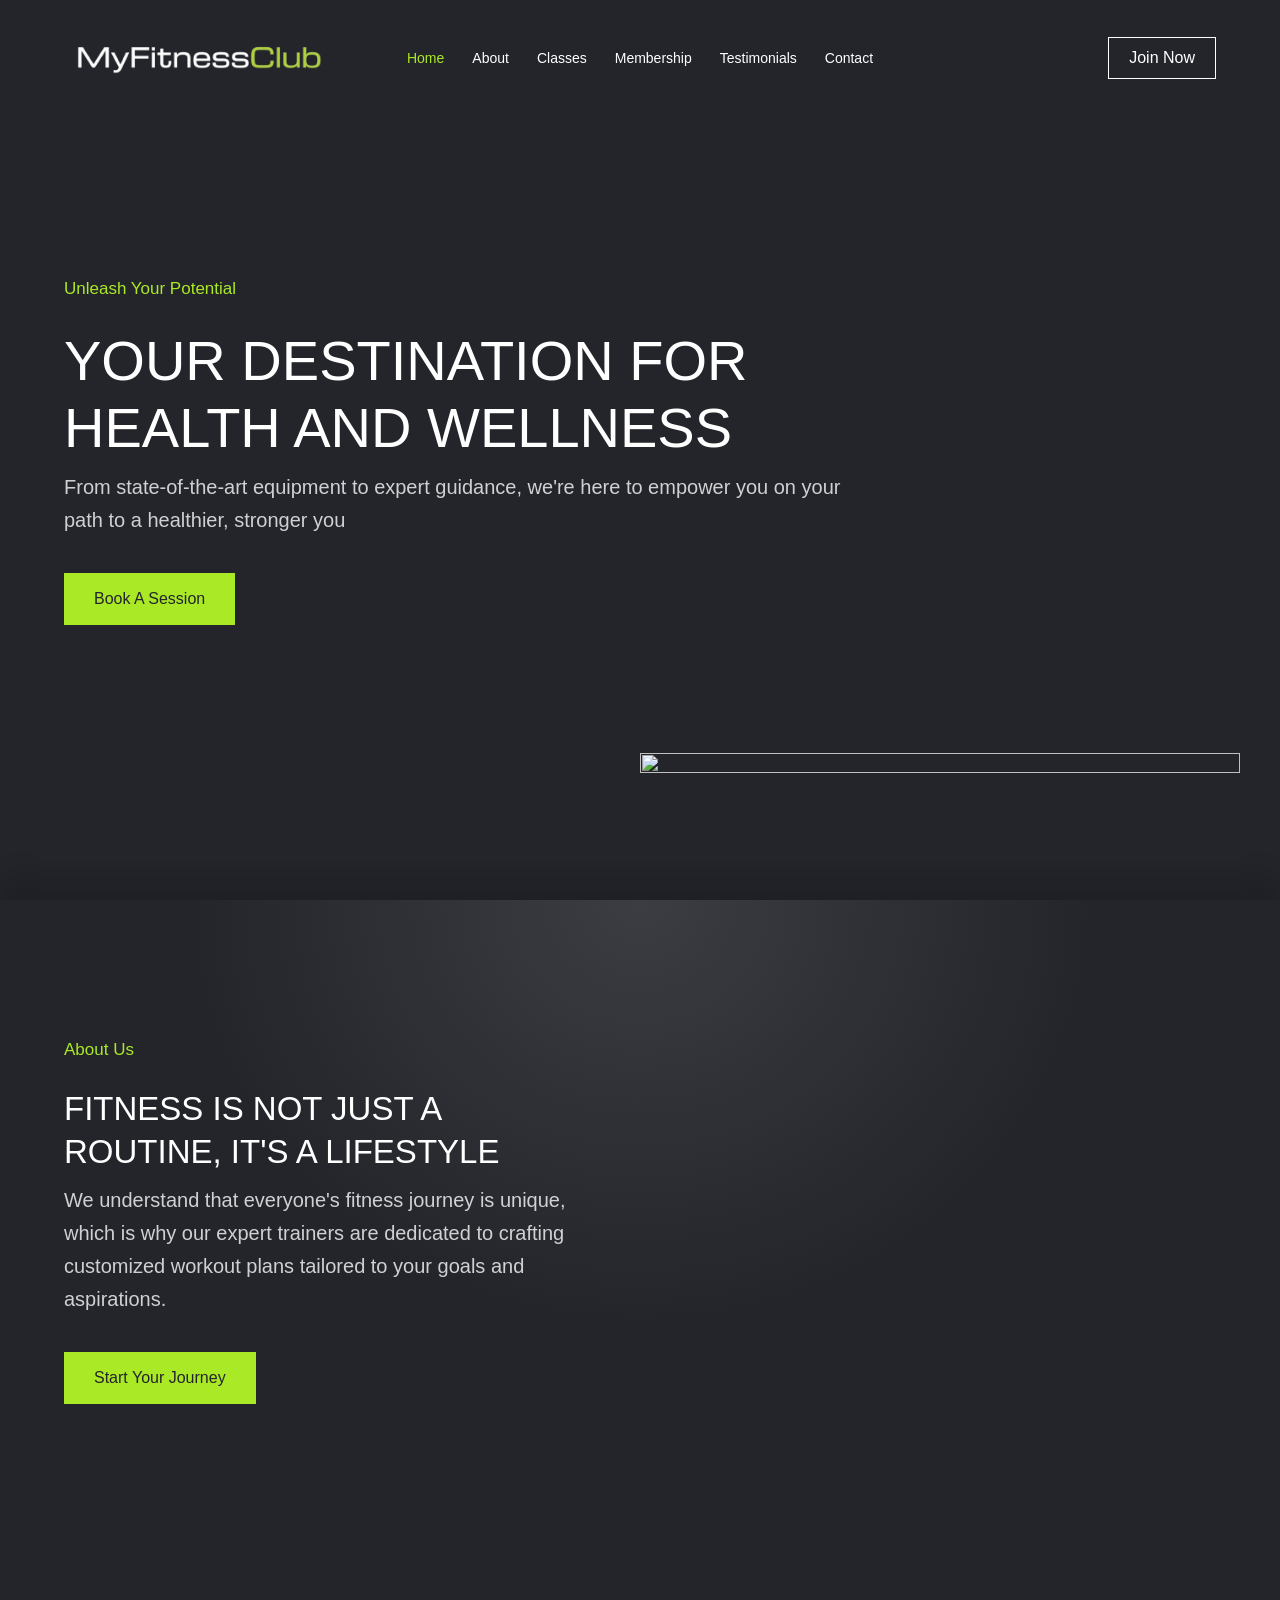
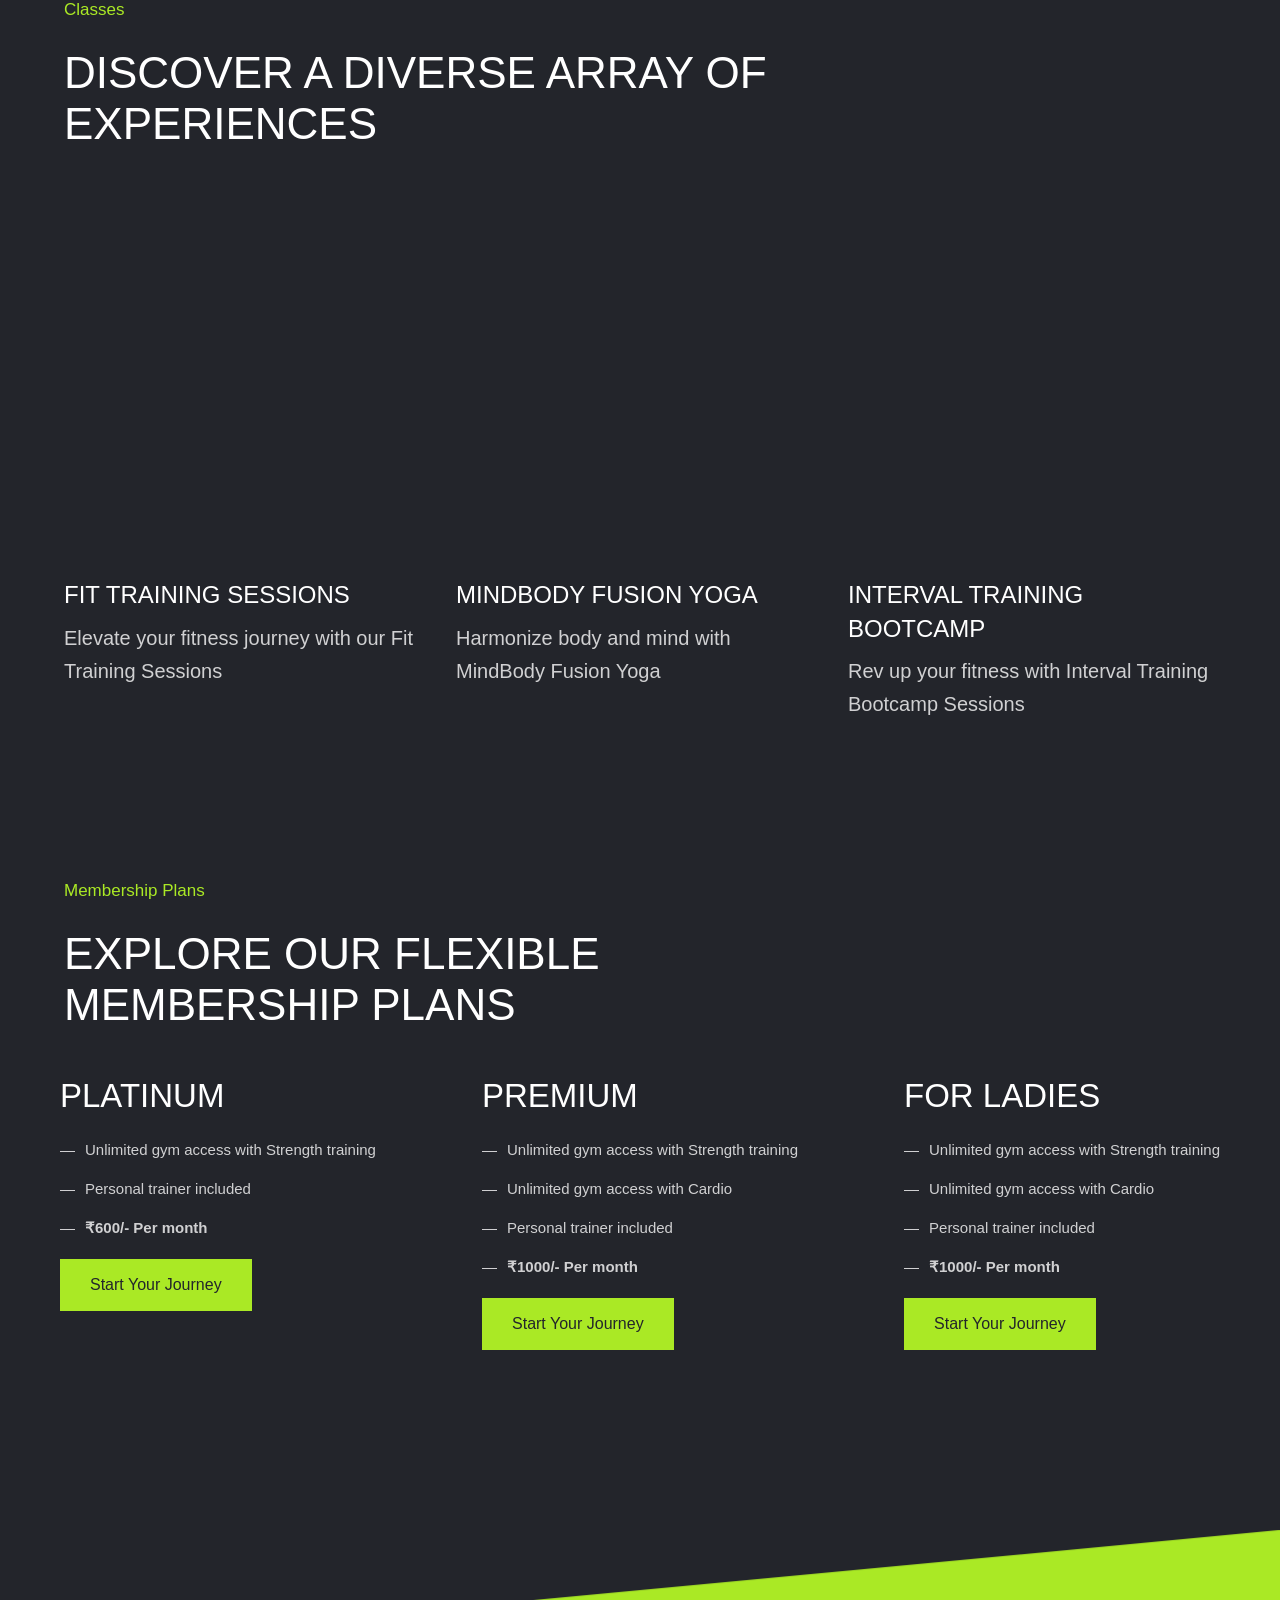
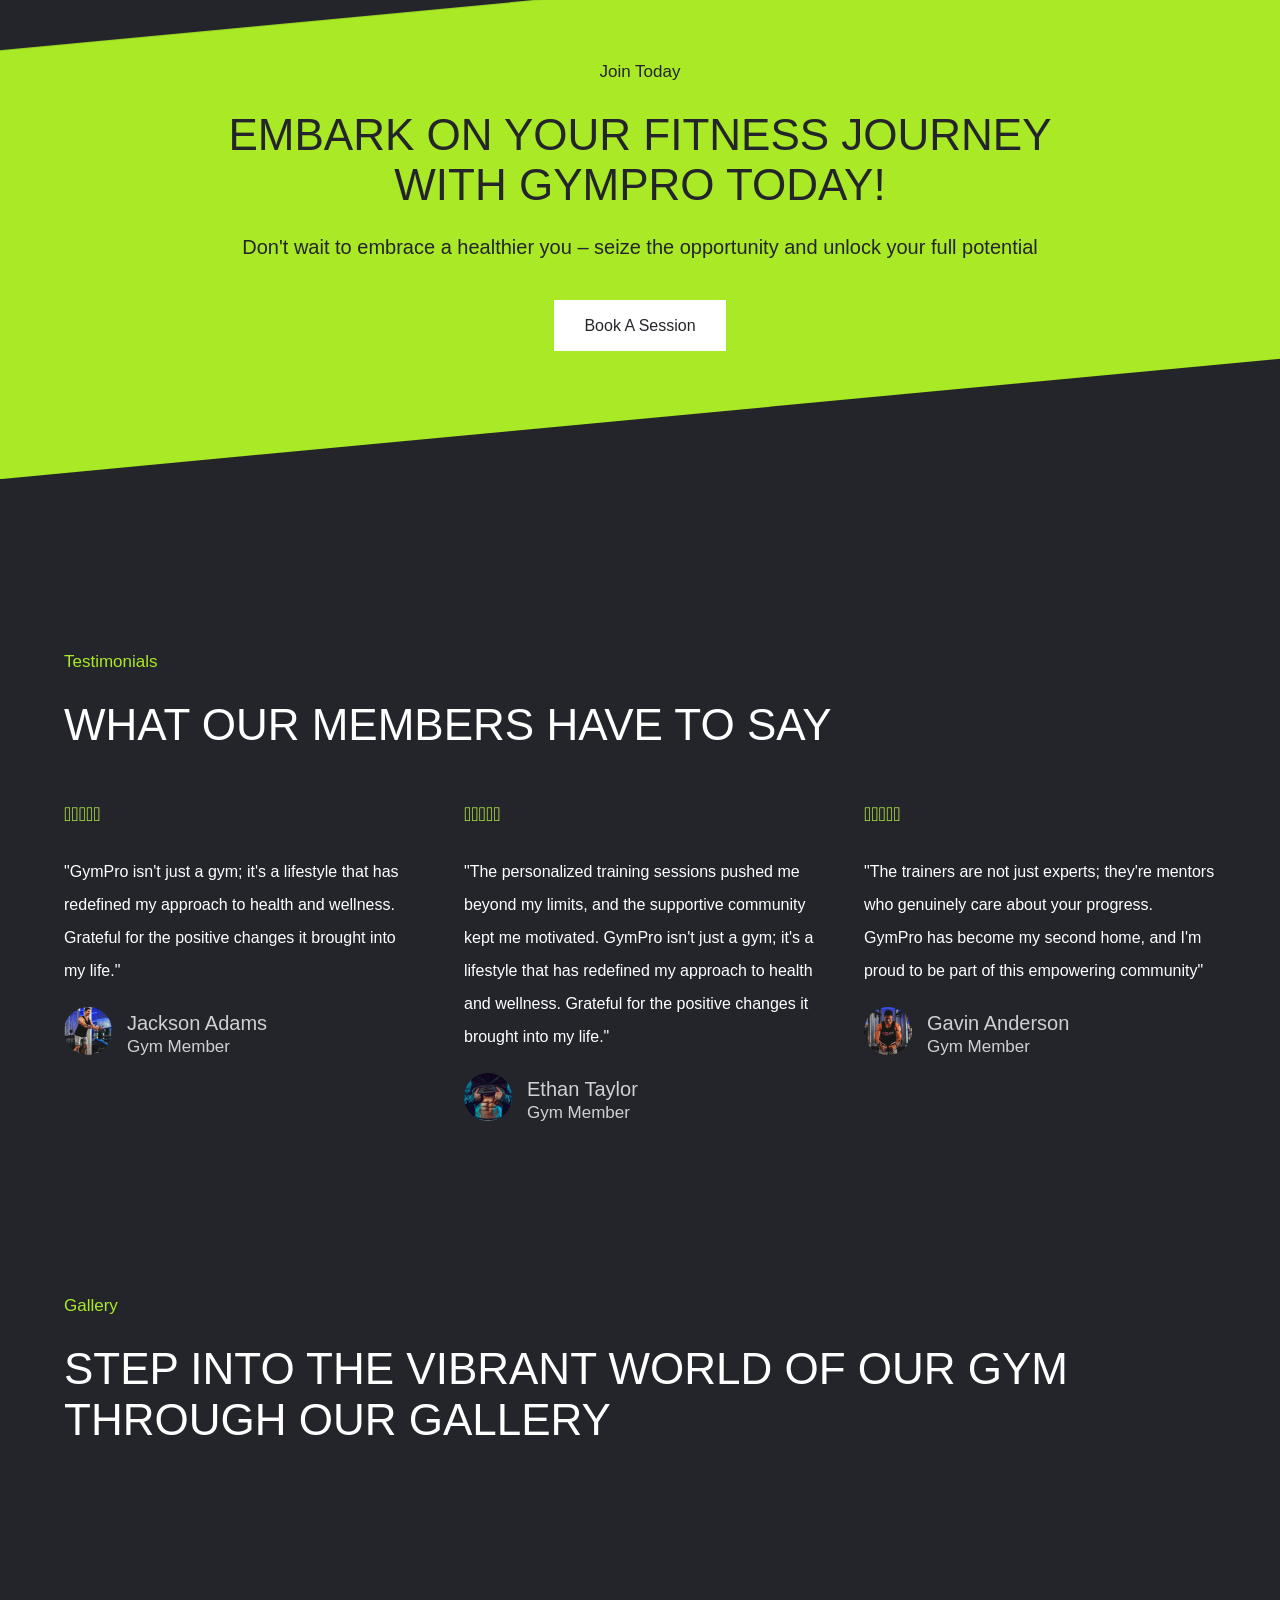
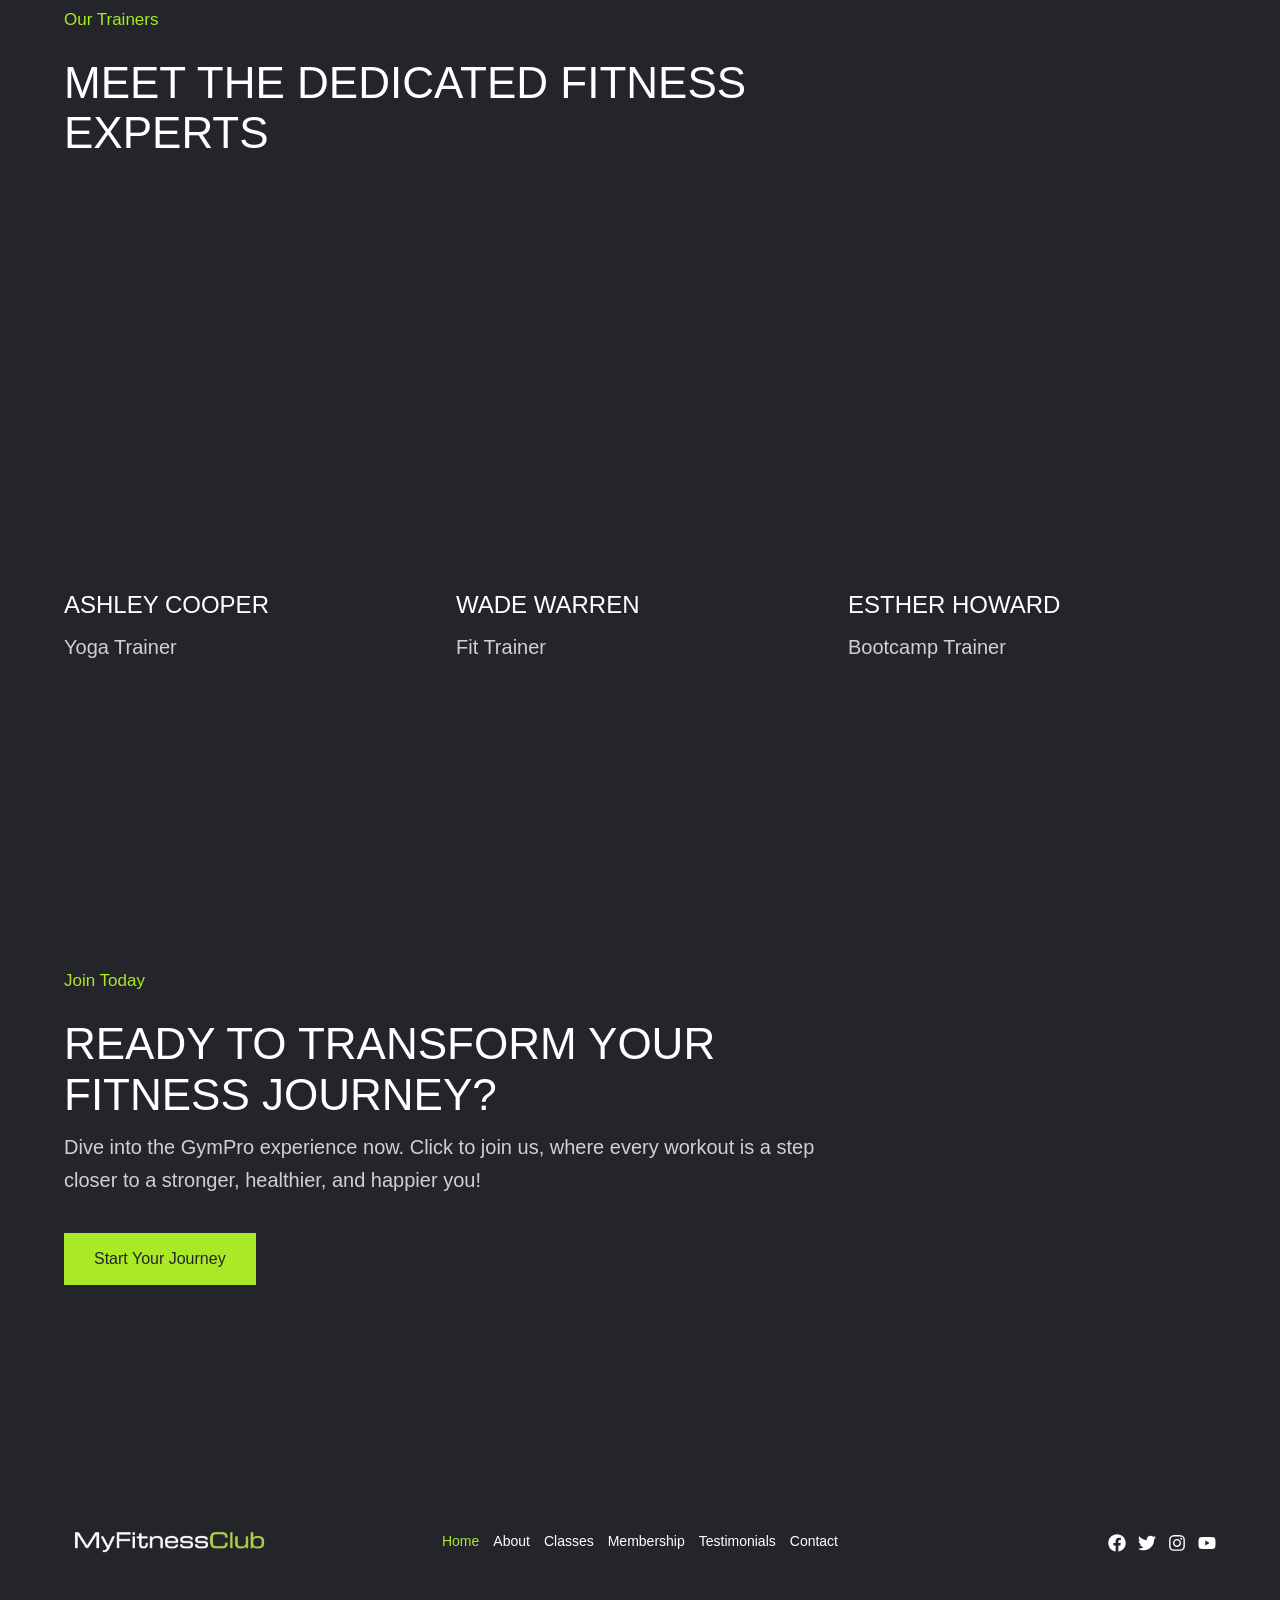
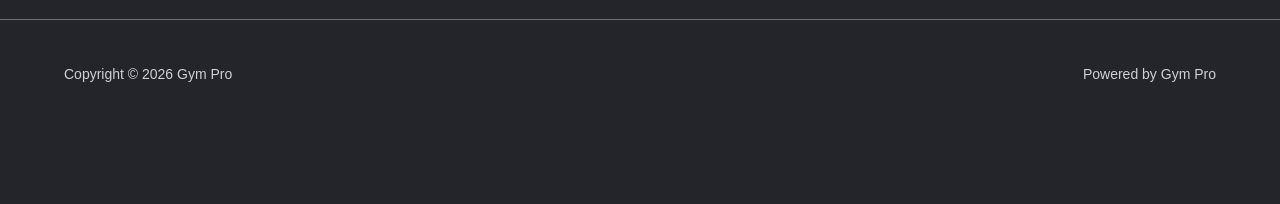
==== commit df2a8692: "added pricing chart" ====
--- a/index.html
+++ b/index.html
@@ -79,7 +79,7 @@
 	<meta property="og:image:height" content="720">
 	<meta property="og:image:type" content="image/jpeg">
 	<meta name="twitter:card" content="summary_large_image">
-		<!-- / Yoast SEO plugin. -->
+	<!-- / Yoast SEO plugin. -->
 
 
 	<link rel="dns-prefetch" href="https://fonts.googleapis.com/">
@@ -4494,11 +4494,10 @@
 										data-section="title_tagline">
 										<div class="site-branding ast-site-identity"
 											itemtype="https://schema.org/Organization" itemscope="itemscope">
-											<span class="site-logo-img"><a
-													href="#"
-													class="custom-logo-link" rel="home" aria-current="page"><img
-														width="999" height="500" src="./Gym_files/mfc1.png"
-														class="custom-logo" alt="Gym Pro" decoding="async"></a></span>
+											<span class="site-logo-img"><a href="#" class="custom-logo-link" rel="home"
+													aria-current="page"><img width="999" height="500"
+														src="./Gym_files/mfc1.png" class="custom-logo" alt="Gym Pro"
+														decoding="async"></a></span>
 										</div>
 										<!-- .site-branding -->
 									</div>
@@ -4523,27 +4522,33 @@
 															<li id="menu-item-341"
 																class="menu-item menu-item-type-post_type menu-item-object-page menu-item-home current-menu-item page_item page-item-322 current_page_item menu-item-341">
 																<a href="https://websitedemos.net/gym-pro-04/?customize=template"
-																	aria-current="page" class="menu-link">Home</a></li>
+																	aria-current="page" class="menu-link">Home</a>
+															</li>
 															<li id="menu-item-340"
 																class="menu-item menu-item-type-post_type menu-item-object-page menu-item-340">
 																<a href="https://websitedemos.net/gym-pro-04/about/?customize=template"
-																	class="menu-link">About</a></li>
+																	class="menu-link">About</a>
+															</li>
 															<li id="menu-item-339"
 																class="menu-item menu-item-type-post_type menu-item-object-page menu-item-339">
 																<a href="https://websitedemos.net/gym-pro-04/classes/?customize=template"
-																	class="menu-link">Classes</a></li>
+																	class="menu-link">Classes</a>
+															</li>
 															<li id="menu-item-338"
 																class="menu-item menu-item-type-post_type menu-item-object-page menu-item-338">
 																<a href="https://websitedemos.net/gym-pro-04/membership/?customize=template"
-																	class="menu-link">Membership</a></li>
+																	class="menu-link">Membership</a>
+															</li>
 															<li id="menu-item-337"
 																class="menu-item menu-item-type-post_type menu-item-object-page menu-item-337">
 																<a href="https://websitedemos.net/gym-pro-04/testimonials/?customize=template"
-																	class="menu-link">Testimonials</a></li>
+																	class="menu-link">Testimonials</a>
+															</li>
 															<li id="menu-item-336"
 																class="menu-item menu-item-type-post_type menu-item-object-page menu-item-336">
 																<a href="https://websitedemos.net/gym-pro-04/contact/?customize=template"
-																	class="menu-link">Contact</a></li>
+																	class="menu-link">Contact</a>
+															</li>
 														</ul>
 													</div>
 												</nav>
@@ -4584,12 +4589,10 @@
 									data-section="title_tagline">
 									<div class="site-branding ast-site-identity"
 										itemtype="https://schema.org/Organization" itemscope="itemscope">
-										<span class="site-logo-img"><a
-												href="#"
-												class="custom-logo-link" rel="home" aria-current="page">
-												<img width="999"
-													height="50" src="./Gym_files/mfc1.png" class="custom-logo"
-													alt="Gym Pro" decoding="async"></a></span>
+										<span class="site-logo-img"><a href="#" class="custom-logo-link" rel="home"
+												aria-current="page">
+												<img width="999" height="50" src="./Gym_files/mfc1.png"
+													class="custom-logo" alt="Gym Pro" decoding="async"></a></span>
 									</div>
 									<!-- .site-branding -->
 								</div>
@@ -4641,27 +4644,33 @@
 											<li
 												class="menu-item menu-item-type-post_type menu-item-object-page menu-item-home current-menu-item page_item page-item-322 current_page_item menu-item-341">
 												<a href="https://websitedemos.net/gym-pro-04/?customize=template"
-													aria-current="page" class="menu-link">Home</a></li>
+													aria-current="page" class="menu-link">Home</a>
+											</li>
 											<li
 												class="menu-item menu-item-type-post_type menu-item-object-page menu-item-340">
 												<a href="https://websitedemos.net/gym-pro-04/about/?customize=template"
-													class="menu-link">About</a></li>
+													class="menu-link">About</a>
+											</li>
 											<li
 												class="menu-item menu-item-type-post_type menu-item-object-page menu-item-339">
 												<a href="https://websitedemos.net/gym-pro-04/classes/?customize=template"
-													class="menu-link">Classes</a></li>
+													class="menu-link">Classes</a>
+											</li>
 											<li
 												class="menu-item menu-item-type-post_type menu-item-object-page menu-item-338">
 												<a href="https://websitedemos.net/gym-pro-04/membership/?customize=template"
-													class="menu-link">Membership</a></li>
+													class="menu-link">Membership</a>
+											</li>
 											<li
 												class="menu-item menu-item-type-post_type menu-item-object-page menu-item-337">
 												<a href="https://websitedemos.net/gym-pro-04/testimonials/?customize=template"
-													class="menu-link">Testimonials</a></li>
+													class="menu-link">Testimonials</a>
+											</li>
 											<li
 												class="menu-item menu-item-type-post_type menu-item-object-page menu-item-336">
 												<a href="https://websitedemos.net/gym-pro-04/contact/?customize=template"
-													class="menu-link">Contact</a></li>
+													class="menu-link">Contact</a>
+											</li>
 										</ul>
 									</div>
 								</nav>
@@ -4740,7 +4749,8 @@
 																<a href="https://websitedemos.net/gym-pro-04/?customize=template#"
 																	class="latepoint-book-button os_trigger_booking elementor-button elementor-button-link elementor-size-sm"
 																	data-hide-side-panel="no"
-																	data-hide-summary="no">Book A Session</a></div>
+																	data-hide-summary="no">Book A Session</a>
+															</div>
 														</div>
 													</div>
 												</div>
@@ -4787,7 +4797,8 @@
 															<a href="https://websitedemos.net/gym-pro-04/?customize=template#"
 																class="latepoint-book-button os_trigger_booking elementor-button elementor-button-link elementor-size-sm"
 																data-hide-side-panel="no" data-hide-summary="no">Start
-																Your Journey</a></div>
+																Your Journey</a>
+														</div>
 													</div>
 												</div>
 											</div>
@@ -4933,17 +4944,134 @@
 													</div>
 												</div>
 											</div>
-											<div class="elementor-element elementor-element-655107a e-con-full e-flex e-con e-child"
-												data-id="655107a" data-element_type="container" data-e-type="container"
+											<div>
+												<div style="padding: 20px;">
+													<h3 style="margin-bottom: 15px;">Platinum</h3>
+													<ul style="list-style: none; padding: 0; font-size: 15px;">
+
+														<li style="display: flex; margin: 6px 0;">
+															<span style="margin-right: 10px;">—</span>
+															Unlimited gym access with Strength training
+														</li>
+
+
+
+														<li style="display: flex; margin: 6px 0;">
+															<span style="margin-right: 10px;">—</span>
+															Personal trainer included
+														</li>
+
+														<li style="display: flex; margin: 6px 0;">
+															<span style="margin-right: 10px;">—</span>
+															<p style="font-weight: bold;">₹600/- Per month</p>
+														</li>
+
+													</ul>
+													<div class="elementor-element elementor-element-8eb9e55 elementor-widget elementor-widget-latepoint_book_button"
+														data-id="8eb9e55" data-element_type="widget"
+														data-e-type="widget"
+														data-widget_type="latepoint_book_button.default">
+														<div class="elementor-widget-container">
+															<div
+																class="latepoint-book-button-wrapper elementor-button-wrapper">
+																<a href="https://websitedemos.net/gym-pro-04/?customize=template#"
+																	class="latepoint-book-button os_trigger_booking elementor-button elementor-button-link elementor-size-sm"
+																	data-hide-side-panel="no"
+																	data-hide-summary="no">Start
+																	Your Journey</a>
+															</div>
+														</div>
+													</div>
+												</div>
+											</div>
+											<div data-id="f7320bd" data-element_type="container" data-e-type="container"
 												data-settings="{&quot;background_background&quot;:&quot;classic&quot;}">
+												<div style="padding: 20px;">
+													<h3 style="margin-bottom: 15px;">Premium</h3>
+													<ul style="list-style: none; padding: 0; font-size: 15px;">
+
+														<li style="display: flex; margin: 6px 0;">
+															<span style="margin-right: 10px;">—</span>
+															Unlimited gym access with Strength training
+														</li>
+
+														<li style="display: flex; margin: 6px 0;">
+															<span style="margin-right: 10px;">—</span>
+															Unlimited gym access with Cardio
+														</li>
+
+														<li style="display: flex; margin: 6px 0;">
+															<span style="margin-right: 10px;">—</span>
+															Personal trainer included
+														</li>
+
+														<li style="display: flex; margin: 6px 0;">
+															<span style="margin-right: 10px;">—</span>
+															<p style="font-weight: bold;">₹1000/- Per month</p>
+														</li>
+
+													</ul>
+
+													<div class="elementor-element elementor-element-8eb9e55 elementor-widget elementor-widget-latepoint_book_button"
+														data-id="8eb9e55" data-element_type="widget"
+														data-e-type="widget"
+														data-widget_type="latepoint_book_button.default">
+														<div class="elementor-widget-container">
+															<div
+																class="latepoint-book-button-wrapper elementor-button-wrapper">
+																<a href="https://websitedemos.net/gym-pro-04/?customize=template#"
+																	class="latepoint-book-button os_trigger_booking elementor-button elementor-button-link elementor-size-sm"
+																	data-hide-side-panel="no"
+																	data-hide-summary="no">Start
+																	Your Journey</a>
+															</div>
+														</div>
+													</div>
+												</div>
 											</div>
-											<div class="elementor-element elementor-element-f7320bd e-con-full e-flex e-con e-child"
-												data-id="f7320bd" data-element_type="container" data-e-type="container"
+											<div data-id="8044499" data-element_type="container" data-e-type="container"
 												data-settings="{&quot;background_background&quot;:&quot;classic&quot;}">
-											</div>
-											<div class="elementor-element elementor-element-8044499 e-con-full e-flex e-con e-child"
-												data-id="8044499" data-element_type="container" data-e-type="container"
-												data-settings="{&quot;background_background&quot;:&quot;classic&quot;}">
+												<div style="padding: 20px;">
+													<h3 style="margin-bottom: 15px;">For Ladies</h3>
+													<ul style="list-style: none; padding: 0; font-size: 15px;">
+
+														<li style="display: flex; margin: 6px 0;">
+															<span style="margin-right: 10px;">—</span>
+															Unlimited gym access with Strength training
+														</li>
+
+														<li style="display: flex; margin: 6px 0;">
+															<span style="margin-right: 10px;">—</span>
+															Unlimited gym access with Cardio
+														</li>
+
+														<li style="display: flex; margin: 6px 0;">
+															<span style="margin-right: 10px;">—</span>
+															Personal trainer included
+														</li>
+
+														<li style="display: flex; margin: 6px 0;">
+															<span style="margin-right: 10px;">—</span>
+															<p style="font-weight: bold;">₹1000/- Per month</p>
+														</li>
+
+													</ul>
+													<div class="elementor-element elementor-element-8eb9e55 elementor-widget elementor-widget-latepoint_book_button"
+														data-id="8eb9e55" data-element_type="widget"
+														data-e-type="widget"
+														data-widget_type="latepoint_book_button.default">
+														<div class="elementor-widget-container">
+															<div
+																class="latepoint-book-button-wrapper elementor-button-wrapper">
+																<a href="https://websitedemos.net/gym-pro-04/?customize=template#"
+																	class="latepoint-book-button os_trigger_booking elementor-button elementor-button-link elementor-size-sm"
+																	data-hide-side-panel="no"
+																	data-hide-summary="no">Start
+																	Your Journey</a>
+															</div>
+														</div>
+													</div>
+												</div>
 											</div>
 										</div>
 									</div>
@@ -4982,7 +5110,8 @@
 														<a href="https://websitedemos.net/gym-pro-04/?customize=template#"
 															class="latepoint-book-button os_trigger_booking elementor-button elementor-button-link elementor-size-sm"
 															data-hide-side-panel="no" data-hide-summary="no">Book A
-															Session</a></div>
+															Session</a>
+													</div>
 												</div>
 											</div>
 										</div>
@@ -5366,7 +5495,8 @@
 																<a href="https://websitedemos.net/gym-pro-04/?customize=template#"
 																	class="latepoint-book-button os_trigger_booking elementor-button elementor-button-link elementor-size-sm"
 																	data-hide-side-panel="no"
-																	data-hide-summary="no">Start Your Journey</a></div>
+																	data-hide-summary="no">Start Your Journey</a>
+															</div>
 														</div>
 													</div>
 												</div>
@@ -5403,10 +5533,9 @@
 								data-section="sidebar-widgets-footer-widget-1" aria-label="Footer Widget 1"
 								role="region">
 								<section id="block-8" class="widget widget_block widget_media_image">
-									<figure class="wp-block-image size-large"><a
-											href="#"><img
-												loading="lazy" decoding="async" width="1007" height="500"
-												src="./Gym_files/mfc1.png" alt="" class="wp-image-293"></a></figure>
+									<figure class="wp-block-image size-large"><a href="#"><img loading="lazy"
+												decoding="async" width="1007" height="500" src="./Gym_files/mfc1.png"
+												alt="" class="wp-image-293"></a></figure>
 								</section>
 							</aside>
 						</div>
@@ -5423,27 +5552,33 @@
 												<li
 													class="menu-item menu-item-type-post_type menu-item-object-page menu-item-home current-menu-item page_item page-item-322 current_page_item menu-item-341">
 													<a href="https://websitedemos.net/gym-pro-04/?customize=template"
-														aria-current="page" class="menu-link">Home</a></li>
+														aria-current="page" class="menu-link">Home</a>
+												</li>
 												<li
 													class="menu-item menu-item-type-post_type menu-item-object-page menu-item-340">
 													<a href="https://websitedemos.net/gym-pro-04/about/?customize=template"
-														class="menu-link">About</a></li>
+														class="menu-link">About</a>
+												</li>
 												<li
 													class="menu-item menu-item-type-post_type menu-item-object-page menu-item-339">
 													<a href="https://websitedemos.net/gym-pro-04/classes/?customize=template"
-														class="menu-link">Classes</a></li>
+														class="menu-link">Classes</a>
+												</li>
 												<li
 													class="menu-item menu-item-type-post_type menu-item-object-page menu-item-338">
 													<a href="https://websitedemos.net/gym-pro-04/membership/?customize=template"
-														class="menu-link">Membership</a></li>
+														class="menu-link">Membership</a>
+												</li>
 												<li
 													class="menu-item menu-item-type-post_type menu-item-object-page menu-item-337">
 													<a href="https://websitedemos.net/gym-pro-04/testimonials/?customize=template"
-														class="menu-link">Testimonials</a></li>
+														class="menu-link">Testimonials</a>
+												</li>
 												<li
 													class="menu-item menu-item-type-post_type menu-item-object-page menu-item-336">
 													<a href="https://websitedemos.net/gym-pro-04/contact/?customize=template"
-														class="menu-link">Contact</a></li>
+														class="menu-link">Contact</a>
+												</li>
 											</ul>
 										</div>
 									</nav>
@@ -5499,7 +5634,8 @@
 													<path
 														d="M549.655 124.083c-6.281-23.65-24.787-42.276-48.284-48.597C458.781 64 288 64 288 64S117.22 64 74.629 75.486c-23.497 6.322-42.003 24.947-48.284 48.597-11.412 42.867-11.412 132.305-11.412 132.305s0 89.438 11.412 132.305c6.281 23.65 24.787 41.5 48.284 47.821C117.22 448 288 448 288 448s170.78 0 213.371-11.486c23.497-6.321 42.003-24.171 48.284-47.821 11.412-42.867 11.412-132.305 11.412-132.305s0-89.438-11.412-132.305zm-317.51 213.508V175.185l142.739 81.205-142.739 81.201z">
 													</path>
-												</svg></span></a></div>
+												</svg></span></a>
+									</div>
 								</div>
 							</div>
 						</div>
@@ -5547,7 +5683,7 @@
 				<path d="M57.5,38.193l12.5,12.5l12.5-12.5l-2.5-2.5l-10,10l-10-10L57.5,38.193z"></path>
 			</svg></span> <span class="screen-reader-text">Scroll to Top</span>
 	</div>
-	
+
 	<script>
 		const lazyloadRunObserver = () => {
 			const lazyloadBackgrounds = document.querySelectorAll(`.e-con.e-parent:not(.e-lazyloaded)`);
